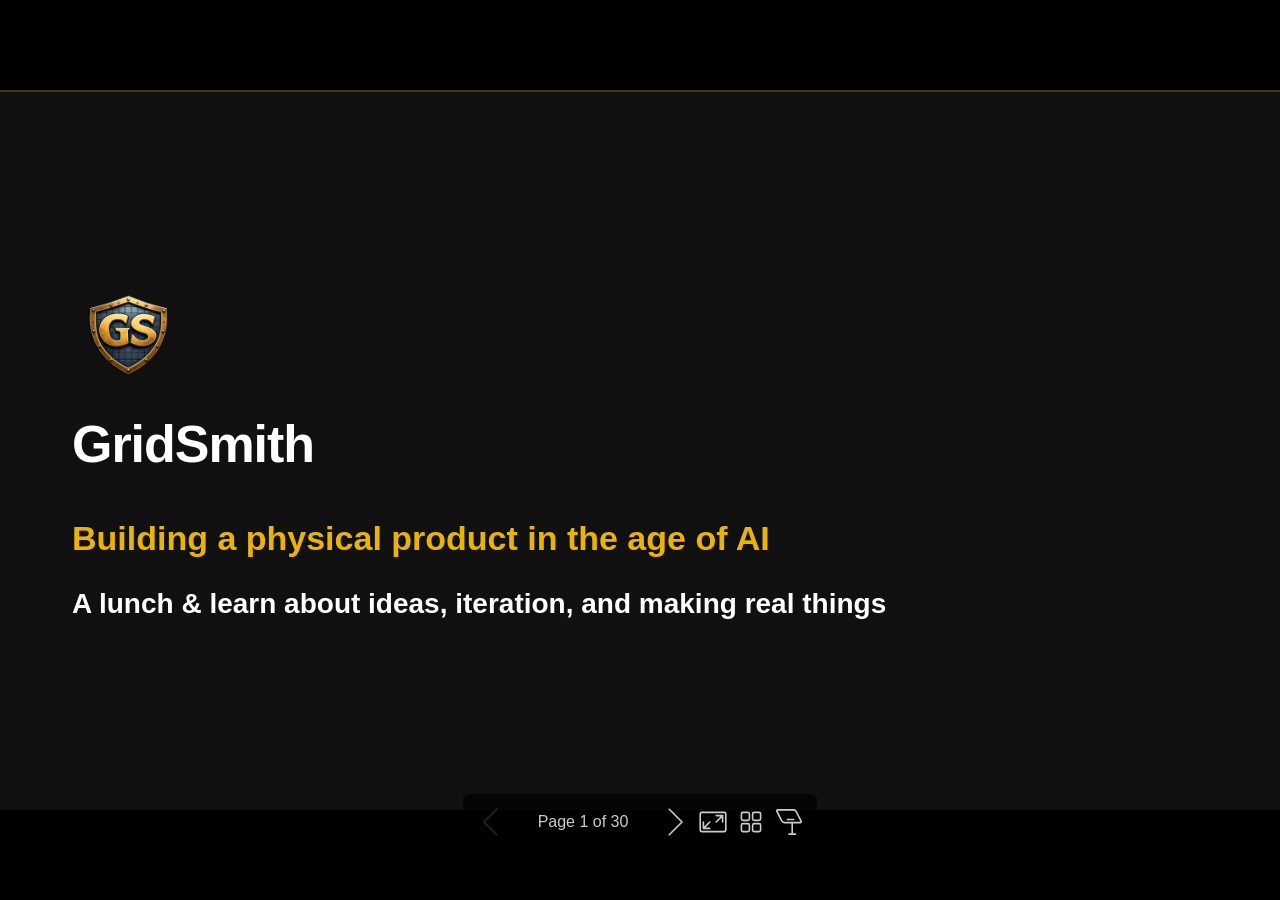
==== index.html @ d9f95783 "emdashes be gone" ====
<!DOCTYPE html><html lang="C"><head><title>GridSmith</title><meta property="og:title" content="GridSmith"><meta charset="UTF-8"><meta name="viewport" content="width=device-width,height=device-height,initial-scale=1.0"><meta name="apple-mobile-web-app-capable" content="yes"><meta http-equiv="X-UA-Compatible" content="ie=edge"><meta property="og:type" content="website"><meta name="twitter:card" content="summary"><style>@media screen{body[data-bespoke-view=""] .bespoke-marp-parent>.bespoke-marp-osc>button,body[data-bespoke-view=next] .bespoke-marp-parent>.bespoke-marp-osc>button,body[data-bespoke-view=overview] button.bespoke-marp-overview-close,body[data-bespoke-view=presenter] .bespoke-marp-presenter-container .bespoke-marp-presenter-info-container .bespoke-marp-presenter-info-page-area .bespoke-marp-presenter-info-page,body[data-bespoke-view=presenter] .bespoke-marp-presenter-container .bespoke-marp-presenter-info-container button,body[data-bespoke-view=presenter] .bespoke-marp-presenter-container .bespoke-marp-presenter-note-container button{appearance:none;background-color:initial;border:0;color:inherit;cursor:pointer;font-size:inherit;opacity:.8;outline:none;padding:0;transition:opacity .2s linear;-webkit-tap-highlight-color:transparent}body[data-bespoke-view=""] .bespoke-marp-parent>.bespoke-marp-osc>button:disabled,body[data-bespoke-view=next] .bespoke-marp-parent>.bespoke-marp-osc>button:disabled,body[data-bespoke-view=overview] button.bespoke-marp-overview-close:disabled,body[data-bespoke-view=presenter] .bespoke-marp-presenter-container .bespoke-marp-presenter-info-container .bespoke-marp-presenter-info-page-area .bespoke-marp-presenter-info-page:disabled,body[data-bespoke-view=presenter] .bespoke-marp-presenter-container .bespoke-marp-presenter-info-container button:disabled,body[data-bespoke-view=presenter] .bespoke-marp-presenter-container .bespoke-marp-presenter-note-container button:disabled{cursor:not-allowed;opacity:.15!important}body[data-bespoke-view=""] .bespoke-marp-parent>.bespoke-marp-osc>button:hover,body[data-bespoke-view=next] .bespoke-marp-parent>.bespoke-marp-osc>button:hover,body[data-bespoke-view=overview] button.bespoke-marp-overview-close:hover,body[data-bespoke-view=presenter] .bespoke-marp-presenter-container .bespoke-marp-presenter-info-container .bespoke-marp-presenter-info-page-area .bespoke-marp-presenter-info-page:hover,body[data-bespoke-view=presenter] .bespoke-marp-presenter-container .bespoke-marp-presenter-info-container button:hover,body[data-bespoke-view=presenter] .bespoke-marp-presenter-container .bespoke-marp-presenter-note-container button:hover{opacity:1}body[data-bespoke-view=""] .bespoke-marp-parent>.bespoke-marp-osc>button:hover:active,body[data-bespoke-view=next] .bespoke-marp-parent>.bespoke-marp-osc>button:hover:active,body[data-bespoke-view=overview] button.bespoke-marp-overview-close:hover:active,body[data-bespoke-view=presenter] .bespoke-marp-presenter-container .bespoke-marp-presenter-info-container .bespoke-marp-presenter-info-page-area .bespoke-marp-presenter-info-page:hover:active,body[data-bespoke-view=presenter] .bespoke-marp-presenter-container .bespoke-marp-presenter-info-container button:hover:active,body[data-bespoke-view=presenter] .bespoke-marp-presenter-container .bespoke-marp-presenter-note-container button:hover:active{opacity:.6}body[data-bespoke-view=""] .bespoke-marp-parent>.bespoke-marp-osc>button:hover:not(:disabled),body[data-bespoke-view=next] .bespoke-marp-parent>.bespoke-marp-osc>button:hover:not(:disabled),body[data-bespoke-view=overview] button.bespoke-marp-overview-close:hover:not(:disabled),body[data-bespoke-view=presenter] .bespoke-marp-presenter-container .bespoke-marp-presenter-info-container .bespoke-marp-presenter-info-page-area .bespoke-marp-presenter-info-page:hover:not(:disabled),body[data-bespoke-view=presenter] .bespoke-marp-presenter-container .bespoke-marp-presenter-info-container button:hover:not(:disabled),body[data-bespoke-view=presenter] .bespoke-marp-presenter-container .bespoke-marp-presenter-note-container button:hover:not(:disabled){transition:none}body[data-bespoke-view=""] .bespoke-marp-parent>.bespoke-marp-osc>button[data-bespoke-marp-osc=prev],body[data-bespoke-view=next] .bespoke-marp-parent>.bespoke-marp-osc>button[data-bespoke-marp-osc=prev],body[data-bespoke-view=presenter] .bespoke-marp-presenter-container .bespoke-marp-presenter-info-container button.bespoke-marp-presenter-info-page-prev{background:#0000 url("[data-uri]") no-repeat 50%;background-size:contain;overflow:hidden;text-indent:100%;white-space:nowrap}body[data-bespoke-view=""] .bespoke-marp-parent>.bespoke-marp-osc>button[data-bespoke-marp-osc=next],body[data-bespoke-view=next] .bespoke-marp-parent>.bespoke-marp-osc>button[data-bespoke-marp-osc=next],body[data-bespoke-view=presenter] .bespoke-marp-presenter-container .bespoke-marp-presenter-info-container button.bespoke-marp-presenter-info-page-next{background:#0000 url("[data-uri]") no-repeat 50%;background-size:contain;overflow:hidden;text-indent:100%;white-space:nowrap}:is(body[data-bespoke-view=""],body[data-bespoke-view=next]) .bespoke-marp-parent>.bespoke-marp-osc>button[data-bespoke-marp-osc=fullscreen]{background:#0000 url("[data-uri]") no-repeat 50%;background-size:contain;overflow:hidden;text-indent:100%;white-space:nowrap}:is(body[data-bespoke-view=""],body[data-bespoke-view=next]) .bespoke-marp-parent>.bespoke-marp-osc>button.exit[data-bespoke-marp-osc=fullscreen]{background-image:url("[data-uri]")}:is(body[data-bespoke-view=""],body[data-bespoke-view=next]) .bespoke-marp-parent>.bespoke-marp-osc>button[data-bespoke-marp-osc=presenter]{background:#0000 url("[data-uri]") no-repeat 50%;background-size:contain;overflow:hidden;text-indent:100%;white-space:nowrap}body[data-bespoke-view=overview] button.bespoke-marp-overview-close,body[data-bespoke-view=presenter] .bespoke-marp-presenter-container .bespoke-marp-presenter-note-container button.bespoke-marp-presenter-note-bigger{background:#0000 url("[data-uri]") no-repeat 50%;background-size:contain;overflow:hidden;text-indent:100%;white-space:nowrap}body[data-bespoke-view=presenter] .bespoke-marp-presenter-container .bespoke-marp-presenter-note-container button.bespoke-marp-presenter-note-smaller{background:#0000 url("[data-uri]") no-repeat 50%;background-size:contain;overflow:hidden;text-indent:100%;white-space:nowrap}:is(body[data-bespoke-view=""],body[data-bespoke-view=next]) .bespoke-marp-parent>.bespoke-marp-osc>button[data-bespoke-marp-osc=overview]{background:#0000 url("[data-uri]") no-repeat 50%;background-size:contain;overflow:hidden;text-indent:100%;white-space:nowrap}}@keyframes __bespoke_marp_transition_reduced_outgoing__{0%{opacity:1}to{opacity:0}}@keyframes __bespoke_marp_transition_reduced_incoming__{0%{mix-blend-mode:plus-lighter;opacity:0}to{mix-blend-mode:plus-lighter;opacity:1}}.bespoke-marp-note,.bespoke-marp-osc,.bespoke-progress-parent{display:none;transition:none}@media screen{::view-transition-group(*){animation-duration:var(--marp-bespoke-transition-animation-duration,.5s);animation-timing-function:ease}::view-transition-new(*),::view-transition-old(*){animation-delay:0s;animation-direction:var(--marp-bespoke-transition-animation-direction,normal);animation-duration:var(--marp-bespoke-transition-animation-duration,.5s);animation-fill-mode:both;animation-name:var(--marp-bespoke-transition-animation-name,var(--marp-bespoke-transition-animation-name-fallback,__bespoke_marp_transition_no_animation__));mix-blend-mode:normal}::view-transition-old(*){--marp-bespoke-transition-animation-name-fallback:__bespoke_marp_transition_reduced_outgoing__;animation-timing-function:ease}::view-transition-new(*){--marp-bespoke-transition-animation-name-fallback:__bespoke_marp_transition_reduced_incoming__;animation-timing-function:ease}::view-transition-new(root),::view-transition-old(root){animation-timing-function:linear}::view-transition-new(__bespoke_marp_transition_osc__),::view-transition-old(__bespoke_marp_transition_osc__){animation-duration:0s!important;animation-name:__bespoke_marp_transition_osc__!important}::view-transition-new(__bespoke_marp_transition_osc__){opacity:0!important}.bespoke-marp-transition-warming-up::view-transition-group(*),.bespoke-marp-transition-warming-up::view-transition-new(*),.bespoke-marp-transition-warming-up::view-transition-old(*){animation-play-state:paused!important}body,html{height:100%;margin:0}body{background:#000;overflow:hidden}svg.bespoke-marp-slide{content-visibility:hidden;interactivity:inert;opacity:0;pointer-events:none;z-index:-1}svg.bespoke-marp-slide:not(.bespoke-marp-active) *{view-transition-name:none!important}svg.bespoke-marp-slide.bespoke-marp-active{content-visibility:visible;interactivity:auto;opacity:1;pointer-events:auto;z-index:0}svg.bespoke-marp-slide.bespoke-marp-active.bespoke-marp-active-ready *{animation-name:__bespoke_marp__!important}@supports not (content-visibility:hidden){svg.bespoke-marp-slide[data-bespoke-marp-load=hideable]{display:none}svg.bespoke-marp-slide[data-bespoke-marp-load=hideable].bespoke-marp-active{display:block}}}@media screen and (prefers-reduced-motion:reduce){svg.bespoke-marp-slide *{view-transition-name:none!important}}@media screen{[data-bespoke-marp-fragment=inactive]{visibility:hidden}:is(body[data-bespoke-view=""],body[data-bespoke-view=next]) .bespoke-marp-parent{inset:0;position:absolute}:is(body[data-bespoke-view=""],body[data-bespoke-view=next]) .bespoke-marp-parent>.bespoke-marp-osc{background:#000000a6;border-radius:7px;bottom:50px;color:#fff;contain:paint;display:block;font-family:Helvetica,Arial,sans-serif;font-size:16px;left:50%;line-height:0;opacity:1;padding:12px;position:absolute;touch-action:manipulation;transform:translateX(-50%);transition:opacity .2s linear;-webkit-user-select:none;user-select:none;view-transition-name:__bespoke_marp_transition_osc__;white-space:nowrap;will-change:transform;z-index:1}:is(body[data-bespoke-view=""],body[data-bespoke-view=next]) .bespoke-marp-parent>.bespoke-marp-osc>:where(*){margin-left:6px}:is(body[data-bespoke-view=""],body[data-bespoke-view=next]) .bespoke-marp-parent>.bespoke-marp-osc>:where(*):where(:first-child){margin-left:0}:is(body[data-bespoke-view=""],body[data-bespoke-view=next]) .bespoke-marp-parent>.bespoke-marp-osc>span{opacity:.8}:is(body[data-bespoke-view=""],body[data-bespoke-view=next]) .bespoke-marp-parent>.bespoke-marp-osc>span[data-bespoke-marp-osc=page]{display:inline-block;min-width:140px;text-align:center}:is(body[data-bespoke-view=""],body[data-bespoke-view=next]) .bespoke-marp-parent>.bespoke-marp-osc>button[data-bespoke-marp-osc=fullscreen],:is(body[data-bespoke-view=""],body[data-bespoke-view=next]) .bespoke-marp-parent>.bespoke-marp-osc>button[data-bespoke-marp-osc=next],:is(body[data-bespoke-view=""],body[data-bespoke-view=next]) .bespoke-marp-parent>.bespoke-marp-osc>button[data-bespoke-marp-osc=overview],:is(body[data-bespoke-view=""],body[data-bespoke-view=next]) .bespoke-marp-parent>.bespoke-marp-osc>button[data-bespoke-marp-osc=presenter],:is(body[data-bespoke-view=""],body[data-bespoke-view=next]) .bespoke-marp-parent>.bespoke-marp-osc>button[data-bespoke-marp-osc=prev]{height:32px;line-height:32px;width:32px}:is(body[data-bespoke-view=""],body[data-bespoke-view=next]) .bespoke-marp-parent.bespoke-marp-inactive{cursor:none}:is(body[data-bespoke-view=""],body[data-bespoke-view=next]) .bespoke-marp-parent.bespoke-marp-inactive>.bespoke-marp-osc{opacity:0;pointer-events:none}:is(body[data-bespoke-view=""],body[data-bespoke-view=next]) svg.bespoke-marp-slide{height:100%;left:0;position:absolute;top:0;width:100%}body[data-bespoke-view=""] .bespoke-progress-parent{background:#222;display:flex;height:5px;width:100%}body[data-bespoke-view=""] .bespoke-progress-parent+:where(.bespoke-marp-parent){top:5px}body[data-bespoke-view=""] .bespoke-progress-parent .bespoke-progress-bar{background:#0288d1;flex:0 0 0;transition:flex-basis .2s cubic-bezier(0,1,1,1)}body[data-bespoke-view=next]{background:#0000}body[data-bespoke-view=presenter]{background:#161616}body[data-bespoke-view=presenter] .bespoke-marp-presenter-container{display:grid;font-family:Helvetica,Arial,sans-serif;grid-template:"current dragbar next" minmax(140px,1fr) "current dragbar note" 2fr "info    dragbar note" 3em;grid-template-columns:minmax(3px,var(--bespoke-marp-presenter-split-ratio,66%)) 0 minmax(3px,1fr);height:100%;left:0;position:absolute;top:0;width:100%}body[data-bespoke-view=presenter] .bespoke-marp-presenter-container :where(.bespoke-marp-parent){grid-area:current;overflow:hidden;position:relative}body[data-bespoke-view=presenter] .bespoke-marp-presenter-container :where(.bespoke-marp-parent) :where(svg.bespoke-marp-slide){height:calc(100% - 40px);left:20px;pointer-events:none;position:absolute;top:20px;-webkit-user-select:none;user-select:none;width:calc(100% - 40px)}body[data-bespoke-view=presenter] .bespoke-marp-presenter-container :where(.bespoke-marp-parent) :where(svg.bespoke-marp-slide).bespoke-marp-active{filter:drop-shadow(0 3px 10px rgba(0,0,0,.5))}body[data-bespoke-view=presenter] .bespoke-marp-presenter-container .bespoke-marp-presenter-dragbar-container{background:#0288d1;cursor:col-resize;grid-area:dragbar;margin-left:-3px;opacity:0;position:relative;transition:opacity .4s linear .1s;width:6px;z-index:10}body[data-bespoke-view=presenter] .bespoke-marp-presenter-container .bespoke-marp-presenter-dragbar-container:hover{opacity:1}body[data-bespoke-view=presenter] .bespoke-marp-presenter-container .bespoke-marp-presenter-dragbar-container.active{opacity:1;transition-delay:0s}body[data-bespoke-view=presenter] .bespoke-marp-presenter-container .bespoke-marp-presenter-next-container{background:#222;cursor:pointer;display:none;grid-area:next;overflow:hidden;position:relative}body[data-bespoke-view=presenter] .bespoke-marp-presenter-container .bespoke-marp-presenter-next-container.active{display:block}body[data-bespoke-view=presenter] .bespoke-marp-presenter-container .bespoke-marp-presenter-next-container iframe.bespoke-marp-presenter-next{background:#0000;border:0;display:block;filter:drop-shadow(0 3px 10px rgba(0,0,0,.5));height:calc(100% - 40px);left:20px;pointer-events:none;position:absolute;interactivity:inert;top:20px;-webkit-user-select:none;user-select:none;width:calc(100% - 40px)}body[data-bespoke-view=presenter] .bespoke-marp-presenter-container .bespoke-marp-presenter-note-container{background:#222;color:#eee;grid-area:note;position:relative;z-index:1}body[data-bespoke-view=presenter] .bespoke-marp-presenter-container .bespoke-marp-presenter-note-container button{height:1.5em;line-height:1.5em;width:1.5em}body[data-bespoke-view=presenter] .bespoke-marp-presenter-container .bespoke-marp-presenter-note-container .bespoke-marp-presenter-note-wrapper{display:block;inset:0;position:absolute}body[data-bespoke-view=presenter] .bespoke-marp-presenter-container .bespoke-marp-presenter-note-container .bespoke-marp-presenter-note-buttons{background:#000000a6;border-radius:4px;bottom:0;display:flex;gap:4px;margin:12px;opacity:0;padding:6px;pointer-events:none;position:absolute;right:0;transition:opacity .2s linear}body[data-bespoke-view=presenter] .bespoke-marp-presenter-container .bespoke-marp-presenter-note-container .bespoke-marp-presenter-note-buttons:focus-within,body[data-bespoke-view=presenter] .bespoke-marp-presenter-container .bespoke-marp-presenter-note-container .bespoke-marp-presenter-note-wrapper:focus-within+.bespoke-marp-presenter-note-buttons,body[data-bespoke-view=presenter] .bespoke-marp-presenter-container .bespoke-marp-presenter-note-container:hover .bespoke-marp-presenter-note-buttons{opacity:1;pointer-events:auto}body[data-bespoke-view=presenter] .bespoke-marp-presenter-container .bespoke-marp-presenter-note-container .bespoke-marp-note{box-sizing:border-box;font-size:calc(1.1em*var(--bespoke-marp-note-font-scale, 1));height:calc(100% - 40px);margin:20px;overflow:auto;padding-right:3px;white-space:pre-wrap;width:calc(100% - 40px);word-wrap:break-word;scrollbar-color:#eeeeee80 #0000;scrollbar-width:thin}body[data-bespoke-view=presenter] .bespoke-marp-presenter-container .bespoke-marp-presenter-note-container .bespoke-marp-note::-webkit-scrollbar{width:6px}body[data-bespoke-view=presenter] .bespoke-marp-presenter-container .bespoke-marp-presenter-note-container .bespoke-marp-note::-webkit-scrollbar-track{background:#0000}body[data-bespoke-view=presenter] .bespoke-marp-presenter-container .bespoke-marp-presenter-note-container .bespoke-marp-note::-webkit-scrollbar-thumb{background:#eeeeee80;border-radius:6px}body[data-bespoke-view=presenter] .bespoke-marp-presenter-container .bespoke-marp-presenter-note-container .bespoke-marp-note:empty{pointer-events:none}body[data-bespoke-view=presenter] .bespoke-marp-presenter-container .bespoke-marp-presenter-note-container .bespoke-marp-note.active{display:block}body[data-bespoke-view=presenter] .bespoke-marp-presenter-container .bespoke-marp-presenter-note-container .bespoke-marp-note p:first-child{margin-top:0}body[data-bespoke-view=presenter] .bespoke-marp-presenter-container .bespoke-marp-presenter-note-container .bespoke-marp-note p:last-child{margin-bottom:0}body[data-bespoke-view=presenter] .bespoke-marp-presenter-container .bespoke-marp-presenter-info-container{align-items:center;box-sizing:border-box;color:#eee;display:flex;flex-wrap:nowrap;grid-area:info;justify-content:center;overflow:hidden;padding:0 10px}body[data-bespoke-view=presenter] .bespoke-marp-presenter-container .bespoke-marp-presenter-info-container :is(.bespoke-marp-presenter-info-page-area,.bespoke-marp-presenter-info-time,.bespoke-marp-presenter-info-timer){box-sizing:border-box;display:block;padding:0 10px;white-space:nowrap;width:100%}body[data-bespoke-view=presenter] .bespoke-marp-presenter-container .bespoke-marp-presenter-info-container button{height:1.5em;line-height:1.5em;width:1.5em}body[data-bespoke-view=presenter] .bespoke-marp-presenter-container .bespoke-marp-presenter-info-container .bespoke-marp-presenter-info-page-area{order:2;text-align:center}body[data-bespoke-view=presenter] .bespoke-marp-presenter-container .bespoke-marp-presenter-info-container .bespoke-marp-presenter-info-page-area .bespoke-marp-presenter-info-page{display:inline-block;min-width:120px;text-align:center}body[data-bespoke-view=presenter] .bespoke-marp-presenter-container .bespoke-marp-presenter-info-container .bespoke-marp-presenter-info-time{color:#999;order:1;text-align:left}body[data-bespoke-view=presenter] .bespoke-marp-presenter-container .bespoke-marp-presenter-info-container .bespoke-marp-presenter-info-timer{color:#999;order:3;text-align:right}body[data-bespoke-view=presenter] .bespoke-marp-presenter-container .bespoke-marp-presenter-info-container .bespoke-marp-presenter-info-timer:hover{cursor:pointer}body[data-bespoke-view=overview]{background:#161616;overflow:auto}body[data-bespoke-view=overview] [data-bespoke-marp-fragment=inactive]{visibility:visible}body[data-bespoke-view=overview] .bespoke-marp-overview-header{backdrop-filter:blur(4px);background:#222222d9;box-shadow:0 3px 10px #00000080;box-sizing:border-box;display:flex;height:48px;inset:0 0 auto;justify-content:flex-end;padding:10px;position:fixed;z-index:1}body[data-bespoke-view=overview] button.bespoke-marp-overview-close{height:28px;line-height:28px;transform:rotate(45deg);width:28px}body[data-bespoke-view=overview] .bespoke-marp-parent{display:grid;gap:40px;grid-template-columns:repeat(auto-fit,minmax(0,240px));justify-content:space-around;padding:30px}body[data-bespoke-view=overview] .bespoke-marp-parent svg.bespoke-marp-slide{--bov-selected:#0000;--bov-focus:#161616;--bov-focus-outline:#0000;background-image:conic-gradient(#161616 0 0),conic-gradient(var(--bov-focus) 0 0),conic-gradient(var(--bov-focus-outline) 0 0),conic-gradient(var(--bov-selected) 0 0);background-position:5px 5px,3px 3px,2px 2px,0 0;background-repeat:no-repeat;background-size:calc(100% - 10px) calc(100% - 10px),calc(100% - 6px) calc(100% - 6px),calc(100% - 4px) calc(100% - 4px),100% 100%;content-visibility:visible;cursor:pointer;filter:drop-shadow(0 3px 10px rgba(0,0,0,.5));margin:-6px;padding:6px;interactivity:auto;opacity:1;outline:0;pointer-events:auto;scroll-margin-block:30px;width:100%;z-index:0}body[data-bespoke-view=overview] .bespoke-marp-parent svg.bespoke-marp-slide *,body[data-bespoke-view=overview] .bespoke-marp-parent svg.bespoke-marp-slide.bespoke-marp-active *{pointer-events:none;interactivity:inert}body[data-bespoke-view=overview] .bespoke-marp-parent :is(svg.bespoke-marp-slide:active,svg.bespoke-marp-slide:focus-visible,svg.bespoke-marp-slide:hover){--bov-focus-outline:#161616}body[data-bespoke-view=overview] .bespoke-marp-parent svg.bespoke-marp-slide:focus-visible,body[data-bespoke-view=overview] .bespoke-marp-parent svg.bespoke-marp-slide:hover{--bov-focus:#999}body[data-bespoke-view=overview] .bespoke-marp-parent svg.bespoke-marp-slide:active{--bov-focus:#eee}body[data-bespoke-view=overview] .bespoke-marp-parent svg.bespoke-marp-slide.bespoke-marp-active{--bov-selected:#0288d1}body[data-bespoke-view=overview]:has(.bespoke-marp-overview-header) .bespoke-marp-parent{padding-top:78px}body[data-bespoke-view=overview]:has(.bespoke-marp-overview-header) .bespoke-marp-parent svg.bespoke-marp-slide{scroll-margin-top:78px}.bespoke-marp-overview{background:#000000a6;inset:0;opacity:0;pointer-events:none;position:fixed;transition:opacity .1s ease;z-index:10}.bespoke-marp-overview iframe{background:#222;border:0;display:block;height:100%;left:0;position:absolute;top:0;width:100%}.bespoke-marp-overview[data-open="1"]{opacity:1;pointer-events:auto}}@media print{.bespoke-marp-overview,.bespoke-marp-presenter-info-container,.bespoke-marp-presenter-next-container,.bespoke-marp-presenter-note-container{display:none}}</style><style>@keyframes marp-outgoing-transition-__builtin__fade{0%{opacity:1}to{opacity:0}}@keyframes marp-incoming-transition-__builtin__fade{0%{mix-blend-mode:plus-lighter;opacity:0}to{mix-blend-mode:plus-lighter;opacity:1}}</style><style>div#\:\$p > svg > foreignObject > section{width:1280px;height:720px;box-sizing:border-box;overflow:hidden;position:relative;scroll-snap-align:center center;-webkit-text-size-adjust:100%;text-size-adjust:100%}div#\:\$p > svg > foreignObject > section::after{bottom:0;content:attr(data-marpit-pagination);padding:inherit;pointer-events:none;position:absolute;right:0}div#\:\$p > svg > foreignObject > section:not([data-marpit-pagination])::after{display:none}div#\:\$p > svg > foreignObject > section :where(:is(h1, marp-h1)){font-size:2em;margin-block:0.67em}div#\:\$p > svg > foreignObject > section section:where(:is(h1, marp-h1)){--marpit-root-font-size: 2em}div#\:\$p > svg > foreignObject > section video::-webkit-media-controls{will-change:transform}@page {size:1280px 720px;margin:0}@media print{html, body{background-color:#fff;margin:0;page-break-inside:avoid;break-inside:avoid-page}div#\:\$p > svg > foreignObject > section{page-break-before:always;break-before:page}div#\:\$p > svg > foreignObject > section, div#\:\$p > svg > foreignObject > section *{-webkit-print-color-adjust:exact!important;animation-delay:0s!important;animation-duration:0s!important;color-adjust:exact!important;print-color-adjust:exact!important;transition:none!important}div#\:\$p > svg[data-marpit-svg]{display:block;height:100vh;width:100vw}}div#\:\$p > svg > foreignObject > section{--fgColor-danger:light-dark(#d1242f, #f85149);--bgColor-attention-muted:light-dark(#fff8c5, #bb800926);--bgColor-muted:light-dark(#f6f8fa, #151b23);--bgColor-neutral-muted:light-dark(#818b981f, #656c7633);--borderColor-accent-emphasis:light-dark(#0969da, #1f6feb);--borderColor-attention-emphasis:light-dark(#9a6700, #9e6a03);--borderColor-danger-emphasis:light-dark(#cf222e, #da3633);--borderColor-default:light-dark(#d1d9e0, #3d444d);--borderColor-done-emphasis:light-dark(#8250df, #8957e5);--borderColor-success-emphasis:light-dark(#1a7f37, #238636);--color-prettylights-syntax-brackethighlighter-angle:light-dark(#59636e, #9198a1);--color-prettylights-syntax-brackethighlighter-unmatched:light-dark(#82071e, #f85149);--color-prettylights-syntax-carriage-return-bg:light-dark(#cf222e, #b62324);--color-prettylights-syntax-carriage-return-text:light-dark(#f6f8fa, #f0f6fc);--color-prettylights-syntax-comment:light-dark(#59636e, #9198a1);--color-prettylights-syntax-constant:light-dark(#0550ae, #79c0ff);--color-prettylights-syntax-constant-other-reference-link:light-dark(#0a3069, #a5d6ff);--color-prettylights-syntax-entity:light-dark(#6639ba, #d2a8ff);--color-prettylights-syntax-entity-tag:light-dark(#0550ae, #7ee787);--color-prettylights-syntax-invalid-illegal-text:light-dark(var(--fgColor-danger), var(--fgColor-danger));--color-prettylights-syntax-keyword:light-dark(#cf222e, #ff7b72);--color-prettylights-syntax-markup-changed-bg:light-dark(#ffd8b5, #5a1e02);--color-prettylights-syntax-markup-changed-text:light-dark(#953800, #ffdfb6);--color-prettylights-syntax-markup-deleted-bg:light-dark(#ffebe9, #67060c);--color-prettylights-syntax-markup-deleted-text:light-dark(#82071e, #ffdcd7);--color-prettylights-syntax-markup-heading:light-dark(#0550ae, #1f6feb);--color-prettylights-syntax-markup-ignored-bg:light-dark(#0550ae, #1158c7);--color-prettylights-syntax-markup-ignored-text:light-dark(#d1d9e0, #f0f6fc);--color-prettylights-syntax-markup-inserted-bg:light-dark(#dafbe1, #033a16);--color-prettylights-syntax-markup-inserted-text:light-dark(#116329, #aff5b4);--color-prettylights-syntax-markup-list:light-dark(#3b2300, #f2cc60);--color-prettylights-syntax-meta-diff-range:light-dark(#8250df, #d2a8ff);--color-prettylights-syntax-string:light-dark(#0a3069, #a5d6ff);--color-prettylights-syntax-string-regexp:light-dark(#116329, #7ee787);--color-prettylights-syntax-sublimelinter-gutter-mark:light-dark(#818b98, #3d444d);--color-prettylights-syntax-variable:light-dark(#953800, #ffa657);--fgColor-accent:light-dark(#0969da, #4493f8);--fgColor-attention:light-dark(#9a6700, #d29922);--fgColor-done:light-dark(#8250df, #ab7df8);--fgColor-muted:light-dark(#59636e, #9198a1);--fgColor-success:light-dark(#1a7f37, #3fb950);--bgColor-default:light-dark(#fff, #0d1117);--borderColor-muted:light-dark(#d1d9e0b3, #3d444db3);--color-prettylights-syntax-invalid-illegal-bg:light-dark(var(--bgColor-danger-muted), var(--bgColor-danger-muted));--color-prettylights-syntax-markup-bold:light-dark(#1f2328, #f0f6fc);--color-prettylights-syntax-markup-italic:light-dark(#1f2328, #f0f6fc);--color-prettylights-syntax-storage-modifier-import:light-dark(#1f2328, #f0f6fc);--fgColor-default:light-dark(#1f2328, #f0f6fc);--focus-outlineColor:light-dark(var(--borderColor-accent-emphasis), var(--borderColor-accent-emphasis));--borderColor-neutral-muted:light-dark(var(--borderColor-muted), var(--borderColor-muted));--base-size-16:calc(var(--marpit-root-font-size, 1rem) * 1);--base-size-24:calc(var(--marpit-root-font-size, 1rem) * 1.5);--base-size-4:calc(var(--marpit-root-font-size, 1rem) * 0.25);--base-size-40:calc(var(--marpit-root-font-size, 1rem) * 2.5);--base-size-8:calc(var(--marpit-root-font-size, 1rem) * 0.5);--base-text-weight-medium:500;--base-text-weight-normal:400;--base-text-weight-semibold:600;--fontStack-monospace:ui-monospace, SFMono-Regular, SF Mono, Menlo, Consolas, Liberation Mono, monospace;--fontStack-sansSerif:-apple-system, BlinkMacSystemFont, "Segoe UI", "Noto Sans", Helvetica, Arial, sans-serif, "Apple Color Emoji", "Segoe UI Emoji";}/*!
 * Marp default theme.
 *
 * @theme default
 * @author Yuki Hattori
 *
 * @auto-scaling true
 * @size 16:9 1280px 720px
 * @size 4:3 960px 720px
 */div#\:\$p > svg > foreignObject > section [data-theme=light],div#\:\$p > svg > foreignObject > section{color-scheme:light}div#\:\$p > svg > foreignObject > section [data-theme=dark],div#\:\$p > svg > foreignObject > section:where(.invert){color-scheme:dark}div#\:\$p > svg > foreignObject > section{-ms-text-size-adjust:100%;-webkit-text-size-adjust:100%;margin:0;font-weight:var(--base-text-weight-normal, 400);color:var(--fgColor-default);background-color:var(--bgColor-default);font-family:var(--fontStack-sansSerif, -apple-system, BlinkMacSystemFont, "Segoe UI", "Noto Sans", Helvetica, Arial, sans-serif, "Apple Color Emoji", "Segoe UI Emoji");font-size:16px;line-height:1.5;word-wrap:break-word}div#\:\$p > svg > foreignObject > section{--marpit-root-font-size:16px}div#\:\$p > svg > foreignObject > section a{text-decoration:underline;text-underline-offset:calc(var(--marpit-root-font-size, 1rem) * .2)}div#\:\$p > svg > foreignObject > section :is(h1, marp-h1):hover .anchor .octicon-link:before,div#\:\$p > svg > foreignObject > section :is(h2, marp-h2):hover .anchor .octicon-link:before,div#\:\$p > svg > foreignObject > section :is(h3, marp-h3):hover .anchor .octicon-link:before,div#\:\$p > svg > foreignObject > section :is(h4, marp-h4):hover .anchor .octicon-link:before,div#\:\$p > svg > foreignObject > section :is(h5, marp-h5):hover .anchor .octicon-link:before,div#\:\$p > svg > foreignObject > section :is(h6, marp-h6):hover .anchor .octicon-link:before{width:16px;height:16px;content:" ";display:inline-block;background-color:currentColor;-webkit-mask-image:url('data:image/svg+xml;charset=utf-8,<svg xmlns="http://www.w3.org/2000/svg" aria-hidden="true" viewBox="0 0 16 16"><path fill-rule="evenodd" d="M7.775 3.275a.75.75 0 0 0 1.06 1.06l1.25-1.25a2 2 0 1 1 2.83 2.83l-2.5 2.5a2 2 0 0 1-2.83 0 .75.75 0 0 0-1.06 1.06 3.5 3.5 0 0 0 4.95 0l2.5-2.5a3.5 3.5 0 0 0-4.95-4.95zm-4.69 9.64a2 2 0 0 1 0-2.83l2.5-2.5a2 2 0 0 1 2.83 0 .75.75 0 0 0 1.06-1.06 3.5 3.5 0 0 0-4.95 0l-2.5 2.5a3.5 3.5 0 0 0 4.95 4.95l1.25-1.25a.75.75 0 0 0-1.06-1.06l-1.25 1.25a2 2 0 0 1-2.83 0"/></svg>');mask-image:url('data:image/svg+xml;charset=utf-8,<svg xmlns="http://www.w3.org/2000/svg" aria-hidden="true" viewBox="0 0 16 16"><path fill-rule="evenodd" d="M7.775 3.275a.75.75 0 0 0 1.06 1.06l1.25-1.25a2 2 0 1 1 2.83 2.83l-2.5 2.5a2 2 0 0 1-2.83 0 .75.75 0 0 0-1.06 1.06 3.5 3.5 0 0 0 4.95 0l2.5-2.5a3.5 3.5 0 0 0-4.95-4.95zm-4.69 9.64a2 2 0 0 1 0-2.83l2.5-2.5a2 2 0 0 1 2.83 0 .75.75 0 0 0 1.06-1.06 3.5 3.5 0 0 0-4.95 0l-2.5 2.5a3.5 3.5 0 0 0 4.95 4.95l1.25-1.25a.75.75 0 0 0-1.06-1.06l-1.25 1.25a2 2 0 0 1-2.83 0"/></svg>')}div#\:\$p > svg > foreignObject > section details,div#\:\$p > svg > foreignObject > section figcaption,div#\:\$p > svg > foreignObject > section figure{display:block}div#\:\$p > svg > foreignObject > section summary{display:list-item}div#\:\$p > svg > foreignObject > section [hidden]{display:none!important}div#\:\$p > svg > foreignObject > section a{background-color:transparent;color:var(--fgColor-accent);text-decoration:none}div#\:\$p > svg > foreignObject > section abbr[title]{border-bottom:none;-webkit-text-decoration:underline dotted;text-decoration:underline dotted}div#\:\$p > svg > foreignObject > section b,div#\:\$p > svg > foreignObject > section strong{font-weight:var(--base-text-weight-semibold, 600)}div#\:\$p > svg > foreignObject > section dfn{font-style:italic}div#\:\$p > svg > foreignObject > section :is(h1, marp-h1){margin:.67em 0;font-weight:var(--base-text-weight-semibold, 600);padding-bottom:.3em;font-size:2em;border-bottom:1px solid var(--borderColor-muted)}div#\:\$p > svg > foreignObject > section mark{background-color:var(--bgColor-attention-muted);color:var(--fgColor-default)}div#\:\$p > svg > foreignObject > section small{font-size:90%}div#\:\$p > svg > foreignObject > section sub,div#\:\$p > svg > foreignObject > section sup{font-size:75%;line-height:0;position:relative;vertical-align:baseline}div#\:\$p > svg > foreignObject > section sub{bottom:-.25em}div#\:\$p > svg > foreignObject > section sup{top:-.5em}div#\:\$p > svg > foreignObject > section img{border-style:none;max-width:100%;box-sizing:content-box}div#\:\$p > svg > foreignObject > section code,div#\:\$p > svg > foreignObject > section kbd,div#\:\$p > svg > foreignObject > section :is(pre, marp-pre),div#\:\$p > svg > foreignObject > section samp{font-family:monospace;font-size:1em}div#\:\$p > svg > foreignObject > section figure{margin:1em var(--base-size-40)}div#\:\$p > svg > foreignObject > section hr{box-sizing:content-box;overflow:hidden;background:transparent;height:.25em;padding:0;margin:var(--base-size-24) 0;background-color:var(--borderColor-default);border:0}div#\:\$p > svg > foreignObject > section input{font:inherit;margin:0;overflow:visible;font-family:inherit;font-size:inherit;line-height:inherit}div#\:\$p > svg > foreignObject > section [type=button],div#\:\$p > svg > foreignObject > section [type=reset],div#\:\$p > svg > foreignObject > section [type=submit]{-webkit-appearance:button;-moz-appearance:button;appearance:button}div#\:\$p > svg > foreignObject > section [type=checkbox],div#\:\$p > svg > foreignObject > section [type=radio]{box-sizing:border-box;padding:0}div#\:\$p > svg > foreignObject > section [type=number]::-webkit-inner-spin-button,div#\:\$p > svg > foreignObject > section [type=number]::-webkit-outer-spin-button{height:auto}div#\:\$p > svg > foreignObject > section [type=search]::-webkit-search-cancel-button,div#\:\$p > svg > foreignObject > section [type=search]::-webkit-search-decoration{-webkit-appearance:none;appearance:none}div#\:\$p > svg > foreignObject > section ::-webkit-input-placeholder{color:inherit;opacity:.54}div#\:\$p > svg > foreignObject > section ::-webkit-file-upload-button{-webkit-appearance:button;appearance:button;font:inherit}div#\:\$p > svg > foreignObject > section a:hover{text-decoration:underline}div#\:\$p > svg > foreignObject > section ::-moz-placeholder{color:var(--fgColor-muted);opacity:1}div#\:\$p > svg > foreignObject > section ::placeholder{color:var(--fgColor-muted);opacity:1}div#\:\$p > svg > foreignObject > section hr:after,div#\:\$p > svg > foreignObject > section hr:before{display:table;content:""}div#\:\$p > svg > foreignObject > section hr:after{clear:both}div#\:\$p > svg > foreignObject > section table{border-spacing:0;border-collapse:collapse;display:block;width:-moz-max-content;width:max-content;max-width:100%;overflow:auto;font-variant:tabular-nums}div#\:\$p > svg > foreignObject > section td,div#\:\$p > svg > foreignObject > section th{padding:0}div#\:\$p > svg > foreignObject > section details summary{cursor:pointer}div#\:\$p > svg > foreignObject > section [role=button]:focus,div#\:\$p > svg > foreignObject > section a:focus,div#\:\$p > svg > foreignObject > section input[type=checkbox]:focus,div#\:\$p > svg > foreignObject > section input[type=radio]:focus{outline:2px solid var(--focus-outlineColor);outline-offset:-2px;box-shadow:none}div#\:\$p > svg > foreignObject > section [role=button]:focus:not(:focus-visible),div#\:\$p > svg > foreignObject > section a:focus:not(:focus-visible),div#\:\$p > svg > foreignObject > section input[type=checkbox]:focus:not(:focus-visible),div#\:\$p > svg > foreignObject > section input[type=radio]:focus:not(:focus-visible){outline:1px solid transparent}div#\:\$p > svg > foreignObject > section [role=button]:focus-visible,div#\:\$p > svg > foreignObject > section a:focus-visible,div#\:\$p > svg > foreignObject > section input[type=checkbox]:focus-visible,div#\:\$p > svg > foreignObject > section input[type=radio]:focus-visible{outline:2px solid var(--focus-outlineColor);outline-offset:-2px;box-shadow:none}div#\:\$p > svg > foreignObject > section a:not([class]):focus,div#\:\$p > svg > foreignObject > section a:not([class]):focus-visible,div#\:\$p > svg > foreignObject > section input[type=checkbox]:focus,div#\:\$p > svg > foreignObject > section input[type=checkbox]:focus-visible,div#\:\$p > svg > foreignObject > section input[type=radio]:focus,div#\:\$p > svg > foreignObject > section input[type=radio]:focus-visible{outline-offset:0}div#\:\$p > svg > foreignObject > section kbd{display:inline-block;padding:var(--base-size-4);font:11px var(--fontStack-monospace, ui-monospace, SFMono-Regular, SF Mono, Menlo, Consolas, Liberation Mono, monospace);line-height:10px;color:var(--fgColor-default);vertical-align:middle;background-color:var(--bgColor-muted);border-bottom-color:var(--borderColor-neutral-muted);border:1px solid var(--borderColor-neutral-muted);border-radius:6px;box-shadow:inset 0 -1px 0 var(--borderColor-neutral-muted)}div#\:\$p > svg > foreignObject > section :is(h1, marp-h1),div#\:\$p > svg > foreignObject > section :is(h2, marp-h2),div#\:\$p > svg > foreignObject > section :is(h3, marp-h3),div#\:\$p > svg > foreignObject > section :is(h4, marp-h4),div#\:\$p > svg > foreignObject > section :is(h5, marp-h5),div#\:\$p > svg > foreignObject > section :is(h6, marp-h6){margin-top:var(--base-size-24);margin-bottom:var(--base-size-16);font-weight:var(--base-text-weight-semibold, 600);line-height:1.25}div#\:\$p > svg > foreignObject > section :is(h2, marp-h2){padding-bottom:.3em;font-size:1.5em;border-bottom:1px solid var(--borderColor-muted)}div#\:\$p > svg > foreignObject > section :is(h2, marp-h2),div#\:\$p > svg > foreignObject > section :is(h3, marp-h3){font-weight:var(--base-text-weight-semibold, 600)}div#\:\$p > svg > foreignObject > section :is(h3, marp-h3){font-size:1.25em}div#\:\$p > svg > foreignObject > section :is(h4, marp-h4){font-size:1em}div#\:\$p > svg > foreignObject > section :is(h4, marp-h4),div#\:\$p > svg > foreignObject > section :is(h5, marp-h5){font-weight:var(--base-text-weight-semibold, 600)}div#\:\$p > svg > foreignObject > section :is(h5, marp-h5){font-size:.875em}div#\:\$p > svg > foreignObject > section :is(h6, marp-h6){font-weight:var(--base-text-weight-semibold, 600);font-size:.85em;color:var(--fgColor-muted)}div#\:\$p > svg > foreignObject > section p{margin-top:0;margin-bottom:10px}div#\:\$p > svg > foreignObject > section blockquote{margin:0;padding:0 1em;color:var(--fgColor-muted);border-left:.25em solid var(--borderColor-default)}div#\:\$p > svg > foreignObject > section ol,div#\:\$p > svg > foreignObject > section ul{margin-top:0;margin-bottom:0;padding-left:2em}div#\:\$p > svg > foreignObject > section ol ol,div#\:\$p > svg > foreignObject > section ul ol{list-style-type:lower-roman}div#\:\$p > svg > foreignObject > section ol ol ol,div#\:\$p > svg > foreignObject > section ol ul ol,div#\:\$p > svg > foreignObject > section ul ol ol,div#\:\$p > svg > foreignObject > section ul ul ol{list-style-type:lower-alpha}div#\:\$p > svg > foreignObject > section dd{margin-left:0}div#\:\$p > svg > foreignObject > section code,div#\:\$p > svg > foreignObject > section :is(pre, marp-pre),div#\:\$p > svg > foreignObject > section samp,div#\:\$p > svg > foreignObject > section tt{font-family:var(--fontStack-monospace, ui-monospace, SFMono-Regular, SF Mono, Menlo, Consolas, Liberation Mono, monospace);font-size:12px}div#\:\$p > svg > foreignObject > section :is(pre, marp-pre){margin-top:0;margin-bottom:0;word-wrap:normal}div#\:\$p > svg > foreignObject > section .octicon{display:inline-block;overflow:visible!important;vertical-align:text-bottom;fill:currentColor}div#\:\$p > svg > foreignObject > section input::-webkit-inner-spin-button,div#\:\$p > svg > foreignObject > section input::-webkit-outer-spin-button{margin:0;-webkit-appearance:none;appearance:none}div#\:\$p > svg > foreignObject > section .mr-2{margin-right:var(--base-size-8, 8px)!important}div#\:\$p > svg > foreignObject > section:after,div#\:\$p > svg > foreignObject > section:before{display:table}div#\:\$p > svg > foreignObject > section:after{clear:both}div#\:\$p > svg > foreignObject > section>:first-child{margin-top:0!important}div#\:\$p > svg > foreignObject > section>:last-child{margin-bottom:0!important}div#\:\$p > svg > foreignObject > section a:not([href]){color:inherit;text-decoration:none}div#\:\$p > svg > foreignObject > section .absent{color:var(--fgColor-danger)}div#\:\$p > svg > foreignObject > section .anchor{float:left;padding-right:var(--base-size-4);margin-left:-20px;line-height:1}div#\:\$p > svg > foreignObject > section .anchor:focus{outline:none}div#\:\$p > svg > foreignObject > section blockquote,div#\:\$p > svg > foreignObject > section details,div#\:\$p > svg > foreignObject > section dl,div#\:\$p > svg > foreignObject > section ol,div#\:\$p > svg > foreignObject > section p,div#\:\$p > svg > foreignObject > section :is(pre, marp-pre),div#\:\$p > svg > foreignObject > section table,div#\:\$p > svg > foreignObject > section ul{margin-top:0;margin-bottom:var(--base-size-16)}div#\:\$p > svg > foreignObject > section blockquote>:first-child{margin-top:0}div#\:\$p > svg > foreignObject > section blockquote>:last-child{margin-bottom:0}div#\:\$p > svg > foreignObject > section :is(h1, marp-h1) .octicon-link,div#\:\$p > svg > foreignObject > section :is(h2, marp-h2) .octicon-link,div#\:\$p > svg > foreignObject > section :is(h3, marp-h3) .octicon-link,div#\:\$p > svg > foreignObject > section :is(h4, marp-h4) .octicon-link,div#\:\$p > svg > foreignObject > section :is(h5, marp-h5) .octicon-link,div#\:\$p > svg > foreignObject > section :is(h6, marp-h6) .octicon-link{color:var(--fgColor-default);vertical-align:middle;visibility:hidden}div#\:\$p > svg > foreignObject > section :is(h1, marp-h1):hover .anchor,div#\:\$p > svg > foreignObject > section :is(h2, marp-h2):hover .anchor,div#\:\$p > svg > foreignObject > section :is(h3, marp-h3):hover .anchor,div#\:\$p > svg > foreignObject > section :is(h4, marp-h4):hover .anchor,div#\:\$p > svg > foreignObject > section :is(h5, marp-h5):hover .anchor,div#\:\$p > svg > foreignObject > section :is(h6, marp-h6):hover .anchor{text-decoration:none}div#\:\$p > svg > foreignObject > section :is(h1, marp-h1):hover .anchor .octicon-link,div#\:\$p > svg > foreignObject > section :is(h2, marp-h2):hover .anchor .octicon-link,div#\:\$p > svg > foreignObject > section :is(h3, marp-h3):hover .anchor .octicon-link,div#\:\$p > svg > foreignObject > section :is(h4, marp-h4):hover .anchor .octicon-link,div#\:\$p > svg > foreignObject > section :is(h5, marp-h5):hover .anchor .octicon-link,div#\:\$p > svg > foreignObject > section :is(h6, marp-h6):hover .anchor .octicon-link{visibility:visible}div#\:\$p > svg > foreignObject > section :is(h1, marp-h1) code,div#\:\$p > svg > foreignObject > section :is(h1, marp-h1) tt,div#\:\$p > svg > foreignObject > section :is(h2, marp-h2) code,div#\:\$p > svg > foreignObject > section :is(h2, marp-h2) tt,div#\:\$p > svg > foreignObject > section :is(h3, marp-h3) code,div#\:\$p > svg > foreignObject > section :is(h3, marp-h3) tt,div#\:\$p > svg > foreignObject > section :is(h4, marp-h4) code,div#\:\$p > svg > foreignObject > section :is(h4, marp-h4) tt,div#\:\$p > svg > foreignObject > section :is(h5, marp-h5) code,div#\:\$p > svg > foreignObject > section :is(h5, marp-h5) tt,div#\:\$p > svg > foreignObject > section :is(h6, marp-h6) code,div#\:\$p > svg > foreignObject > section :is(h6, marp-h6) tt{padding:0 .2em;font-size:inherit}div#\:\$p > svg > foreignObject > section summary :is(h1, marp-h1),div#\:\$p > svg > foreignObject > section summary :is(h2, marp-h2),div#\:\$p > svg > foreignObject > section summary :is(h3, marp-h3),div#\:\$p > svg > foreignObject > section summary :is(h4, marp-h4),div#\:\$p > svg > foreignObject > section summary :is(h5, marp-h5),div#\:\$p > svg > foreignObject > section summary :is(h6, marp-h6){display:inline-block}div#\:\$p > svg > foreignObject > section summary :is(h1, marp-h1) .anchor,div#\:\$p > svg > foreignObject > section summary :is(h2, marp-h2) .anchor,div#\:\$p > svg > foreignObject > section summary :is(h3, marp-h3) .anchor,div#\:\$p > svg > foreignObject > section summary :is(h4, marp-h4) .anchor,div#\:\$p > svg > foreignObject > section summary :is(h5, marp-h5) .anchor,div#\:\$p > svg > foreignObject > section summary :is(h6, marp-h6) .anchor{margin-left:-40px}div#\:\$p > svg > foreignObject > section summary :is(h1, marp-h1),div#\:\$p > svg > foreignObject > section summary :is(h2, marp-h2){padding-bottom:0;border-bottom:0}div#\:\$p > svg > foreignObject > section ol.no-list,div#\:\$p > svg > foreignObject > section ul.no-list{padding:0;list-style-type:none}div#\:\$p > svg > foreignObject > section ol[type="a s"]{list-style-type:lower-alpha}div#\:\$p > svg > foreignObject > section ol[type="A s"]{list-style-type:upper-alpha}div#\:\$p > svg > foreignObject > section ol[type="i s"]{list-style-type:lower-roman}div#\:\$p > svg > foreignObject > section ol[type="I s"]{list-style-type:upper-roman}div#\:\$p > svg > foreignObject > section div>ol:not([type]),div#\:\$p > svg > foreignObject > section ol[type="1"]{list-style-type:decimal}div#\:\$p > svg > foreignObject > section ol ol,div#\:\$p > svg > foreignObject > section ol ul,div#\:\$p > svg > foreignObject > section ul ol,div#\:\$p > svg > foreignObject > section ul ul{margin-top:0;margin-bottom:0}div#\:\$p > svg > foreignObject > section li>p{margin-top:var(--base-size-16)}div#\:\$p > svg > foreignObject > section li+li{margin-top:.25em}div#\:\$p > svg > foreignObject > section dl{padding:0}div#\:\$p > svg > foreignObject > section dl dt{padding:0;margin-top:var(--base-size-16);font-size:1em;font-style:italic;font-weight:var(--base-text-weight-semibold, 600)}div#\:\$p > svg > foreignObject > section dl dd{padding:0 var(--base-size-16);margin-bottom:var(--base-size-16)}div#\:\$p > svg > foreignObject > section table th{font-weight:var(--base-text-weight-semibold, 600)}div#\:\$p > svg > foreignObject > section table td,div#\:\$p > svg > foreignObject > section table th{padding:6px 13px;border:1px solid var(--borderColor-default)}div#\:\$p > svg > foreignObject > section table td>:last-child{margin-bottom:0}div#\:\$p > svg > foreignObject > section table tr{background-color:var(--bgColor-default);border-top:1px solid var(--borderColor-muted)}div#\:\$p > svg > foreignObject > section table tr:nth-child(2n){background-color:var(--bgColor-muted)}div#\:\$p > svg > foreignObject > section table img{background-color:transparent}div#\:\$p > svg > foreignObject > section img[align=right]{padding-left:20px}div#\:\$p > svg > foreignObject > section img[align=left]{padding-right:20px}div#\:\$p > svg > foreignObject > section .emoji{max-width:none;vertical-align:text-top;background-color:transparent}div#\:\$p > svg > foreignObject > section :is(span, marp-span).frame,div#\:\$p > svg > foreignObject > section :is(span, marp-span).frame>:is(span, marp-span){display:block;overflow:hidden}div#\:\$p > svg > foreignObject > section :is(span, marp-span).frame>:is(span, marp-span){float:left;width:auto;padding:7px;margin:13px 0 0;border:1px solid var(--borderColor-default)}div#\:\$p > svg > foreignObject > section :is(span, marp-span).frame :is(span, marp-span) img{display:block;float:left}div#\:\$p > svg > foreignObject > section :is(span, marp-span).frame :is(span, marp-span) :is(span, marp-span){display:block;padding:5px 0 0;clear:both;color:var(--fgColor-default)}div#\:\$p > svg > foreignObject > section :is(span, marp-span).align-center{display:block;overflow:hidden;clear:both}div#\:\$p > svg > foreignObject > section :is(span, marp-span).align-center>:is(span, marp-span){display:block;margin:13px auto 0;overflow:hidden;text-align:center}div#\:\$p > svg > foreignObject > section :is(span, marp-span).align-center :is(span, marp-span) img{margin:0 auto;text-align:center}div#\:\$p > svg > foreignObject > section :is(span, marp-span).align-right{display:block;overflow:hidden;clear:both}div#\:\$p > svg > foreignObject > section :is(span, marp-span).align-right>:is(span, marp-span){display:block;margin:13px 0 0;overflow:hidden;text-align:right}div#\:\$p > svg > foreignObject > section :is(span, marp-span).align-right :is(span, marp-span) img{margin:0;text-align:right}div#\:\$p > svg > foreignObject > section :is(span, marp-span).float-left{display:block;float:left;margin-right:13px;overflow:hidden}div#\:\$p > svg > foreignObject > section :is(span, marp-span).float-left :is(span, marp-span){margin:13px 0 0}div#\:\$p > svg > foreignObject > section :is(span, marp-span).float-right{display:block;float:right;margin-left:13px;overflow:hidden}div#\:\$p > svg > foreignObject > section :is(span, marp-span).float-right>:is(span, marp-span){display:block;margin:13px auto 0;overflow:hidden;text-align:right}div#\:\$p > svg > foreignObject > section code,div#\:\$p > svg > foreignObject > section tt{padding:.2em .4em;margin:0;font-size:85%;white-space:break-spaces;background-color:var(--bgColor-neutral-muted);border-radius:6px}div#\:\$p > svg > foreignObject > section code br,div#\:\$p > svg > foreignObject > section tt br{display:none}div#\:\$p > svg > foreignObject > section del code{text-decoration:inherit}div#\:\$p > svg > foreignObject > section samp{font-size:85%}div#\:\$p > svg > foreignObject > section :is(pre, marp-pre) code{font-size:100%}div#\:\$p > svg > foreignObject > section :is(pre, marp-pre)>code{padding:0;margin:0;word-break:normal;white-space:pre;background:transparent;border:0}div#\:\$p > svg > foreignObject > section .highlight{margin-bottom:var(--base-size-16)}div#\:\$p > svg > foreignObject > section .highlight :is(pre, marp-pre){margin-bottom:0;word-break:normal}div#\:\$p > svg > foreignObject > section :is(pre, marp-pre){padding:var(--base-size-16);overflow:auto;font-size:85%;line-height:1.45;color:var(--fgColor-default);background-color:var(--bgColor-muted);border-radius:6px}div#\:\$p > svg > foreignObject > section :is(pre, marp-pre) code,div#\:\$p > svg > foreignObject > section :is(pre, marp-pre) tt{display:inline;padding:0;margin:0;overflow:visible;line-height:inherit;word-wrap:normal;background-color:transparent;border:0}div#\:\$p > svg > foreignObject > section .csv-data td,div#\:\$p > svg > foreignObject > section .csv-data th{padding:5px;overflow:hidden;font-size:12px;line-height:1;text-align:left;white-space:nowrap}div#\:\$p > svg > foreignObject > section .csv-data .blob-num{padding:10px var(--base-size-8) 9px;text-align:right;background:var(--bgColor-default);border:0}div#\:\$p > svg > foreignObject > section .csv-data tr{border-top:0}div#\:\$p > svg > foreignObject > section .csv-data th{font-weight:var(--base-text-weight-semibold, 600);background:var(--bgColor-muted);border-top:0}div#\:\$p > svg > foreignObject > section [data-footnote-ref]:before{content:"["}div#\:\$p > svg > foreignObject > section [data-footnote-ref]:after{content:"]"}div#\:\$p > svg > foreignObject > section .footnotes{font-size:12px;color:var(--fgColor-muted);border-top:1px solid var(--borderColor-default)}div#\:\$p > svg > foreignObject > section div#\:\$p > svg > foreignObject > section section.footnotes{--marpit-root-font-size:12px}div#\:\$p > svg > foreignObject > section .footnotes ol,div#\:\$p > svg > foreignObject > section .footnotes ol ul{padding-left:var(--base-size-16)}div#\:\$p > svg > foreignObject > section .footnotes ol ul{display:inline-block;margin-top:var(--base-size-16)}div#\:\$p > svg > foreignObject > section .footnotes li{position:relative}div#\:\$p > svg > foreignObject > section .footnotes li:target:before{position:absolute;top:calc(var(--base-size-8)*-1);right:calc(var(--base-size-8)*-1);bottom:calc(var(--base-size-8)*-1);left:calc(var(--base-size-24)*-1);pointer-events:none;content:"";border:2px solid var(--borderColor-accent-emphasis);border-radius:6px}div#\:\$p > svg > foreignObject > section .footnotes li:target{color:var(--fgColor-default)}div#\:\$p > svg > foreignObject > section .footnotes .data-footnote-backref g-emoji{font-family:monospace}div#\:\$p > svg > foreignObject > section .pl-c{color:var(--color-prettylights-syntax-comment)}div#\:\$p > svg > foreignObject > section .pl-c1,div#\:\$p > svg > foreignObject > section .pl-s .pl-v{color:var(--color-prettylights-syntax-constant)}div#\:\$p > svg > foreignObject > section .pl-e,div#\:\$p > svg > foreignObject > section .pl-en{color:var(--color-prettylights-syntax-entity)}div#\:\$p > svg > foreignObject > section .pl-s .pl-s1,div#\:\$p > svg > foreignObject > section .pl-smi{color:var(--color-prettylights-syntax-storage-modifier-import)}div#\:\$p > svg > foreignObject > section .pl-ent{color:var(--color-prettylights-syntax-entity-tag)}div#\:\$p > svg > foreignObject > section .pl-k{color:var(--color-prettylights-syntax-keyword)}div#\:\$p > svg > foreignObject > section .pl-pds,div#\:\$p > svg > foreignObject > section .pl-s,div#\:\$p > svg > foreignObject > section .pl-s .pl-pse .pl-s1,div#\:\$p > svg > foreignObject > section .pl-sr,div#\:\$p > svg > foreignObject > section .pl-sr .pl-cce,div#\:\$p > svg > foreignObject > section .pl-sr .pl-sra,div#\:\$p > svg > foreignObject > section .pl-sr .pl-sre{color:var(--color-prettylights-syntax-string)}div#\:\$p > svg > foreignObject > section .pl-smw,div#\:\$p > svg > foreignObject > section .pl-v{color:var(--color-prettylights-syntax-variable)}div#\:\$p > svg > foreignObject > section .pl-bu{color:var(--color-prettylights-syntax-brackethighlighter-unmatched)}div#\:\$p > svg > foreignObject > section .pl-ii{color:var(--color-prettylights-syntax-invalid-illegal-text);background-color:var(--color-prettylights-syntax-invalid-illegal-bg)}div#\:\$p > svg > foreignObject > section .pl-c2{color:var(--color-prettylights-syntax-carriage-return-text);background-color:var(--color-prettylights-syntax-carriage-return-bg)}div#\:\$p > svg > foreignObject > section .pl-sr .pl-cce{font-weight:700;color:var(--color-prettylights-syntax-string-regexp)}div#\:\$p > svg > foreignObject > section .pl-ml{color:var(--color-prettylights-syntax-markup-list)}div#\:\$p > svg > foreignObject > section .pl-mh,div#\:\$p > svg > foreignObject > section .pl-mh .pl-en,div#\:\$p > svg > foreignObject > section .pl-ms{font-weight:700;color:var(--color-prettylights-syntax-markup-heading)}div#\:\$p > svg > foreignObject > section .pl-mi{font-style:italic;color:var(--color-prettylights-syntax-markup-italic)}div#\:\$p > svg > foreignObject > section .pl-mb{font-weight:700;color:var(--color-prettylights-syntax-markup-bold)}div#\:\$p > svg > foreignObject > section .pl-md{color:var(--color-prettylights-syntax-markup-deleted-text);background-color:var(--color-prettylights-syntax-markup-deleted-bg)}div#\:\$p > svg > foreignObject > section .pl-mi1{color:var(--color-prettylights-syntax-markup-inserted-text);background-color:var(--color-prettylights-syntax-markup-inserted-bg)}div#\:\$p > svg > foreignObject > section .pl-mc{color:var(--color-prettylights-syntax-markup-changed-text);background-color:var(--color-prettylights-syntax-markup-changed-bg)}div#\:\$p > svg > foreignObject > section .pl-mi2{color:var(--color-prettylights-syntax-markup-ignored-text);background-color:var(--color-prettylights-syntax-markup-ignored-bg)}div#\:\$p > svg > foreignObject > section .pl-mdr{font-weight:700;color:var(--color-prettylights-syntax-meta-diff-range)}div#\:\$p > svg > foreignObject > section .pl-ba{color:var(--color-prettylights-syntax-brackethighlighter-angle)}div#\:\$p > svg > foreignObject > section .pl-sg{color:var(--color-prettylights-syntax-sublimelinter-gutter-mark)}div#\:\$p > svg > foreignObject > section .pl-corl{text-decoration:underline;color:var(--color-prettylights-syntax-constant-other-reference-link)}div#\:\$p > svg > foreignObject > section [role=button]:focus:not(:focus-visible),div#\:\$p > svg > foreignObject > section [role=tabpanel][tabindex="0"]:focus:not(:focus-visible),div#\:\$p > svg > foreignObject > section a:focus:not(:focus-visible),div#\:\$p > svg > foreignObject > section button:focus:not(:focus-visible),div#\:\$p > svg > foreignObject > section summary:focus:not(:focus-visible){outline:none;box-shadow:none}div#\:\$p > svg > foreignObject > section [tabindex="0"]:focus:not(:focus-visible),div#\:\$p > svg > foreignObject > section details-dialog:focus:not(:focus-visible){outline:none}div#\:\$p > svg > foreignObject > section g-emoji{display:inline-block;min-width:1ch;font-family:Apple Color Emoji,Segoe UI Emoji,Segoe UI Symbol;font-size:1em;font-style:normal!important;font-weight:var(--base-text-weight-normal, 400);line-height:1;vertical-align:-.075em}div#\:\$p > svg > foreignObject > section g-emoji img{width:1em;height:1em}div#\:\$p > svg > foreignObject > section a:has(>p,>div,>:is(pre, marp-pre),>blockquote){display:block}div#\:\$p > svg > foreignObject > section a:has(>p,>div,>:is(pre, marp-pre),>blockquote):not(:has(.snippet-clipboard-content,>:is(pre, marp-pre))){width:-moz-fit-content;width:fit-content}div#\:\$p > svg > foreignObject > section a:has(>p,>div,>:is(pre, marp-pre),>blockquote):has(.snippet-clipboard-content,>:is(pre, marp-pre)):focus-visible{outline:2px solid var(--focus-outlineColor);outline-offset:2px}div#\:\$p > svg > foreignObject > section .task-list-item{list-style-type:none}div#\:\$p > svg > foreignObject > section .task-list-item label{font-weight:var(--base-text-weight-normal, 400)}div#\:\$p > svg > foreignObject > section .task-list-item.enabled label{cursor:pointer}div#\:\$p > svg > foreignObject > section .task-list-item+.task-list-item{margin-top:var(--base-size-4)}div#\:\$p > svg > foreignObject > section .task-list-item .handle{display:none}div#\:\$p > svg > foreignObject > section .task-list-item-checkbox{margin:0 .2em .25em -1.4em;vertical-align:middle}div#\:\$p > svg > foreignObject > section ul:dir(rtl) .task-list-item-checkbox{margin:0 -1.6em .25em .2em}div#\:\$p > svg > foreignObject > section ol:dir(rtl) .task-list-item-checkbox{margin:0 -1.6em .25em .2em}div#\:\$p > svg > foreignObject > section .contains-task-list:focus-within .task-list-item-convert-container,div#\:\$p > svg > foreignObject > section .contains-task-list:hover .task-list-item-convert-container{display:block;width:auto;height:24px;overflow:visible;clip-path:none}div#\:\$p > svg > foreignObject > section ::-webkit-calendar-picker-indicator{filter:invert(50%)}div#\:\$p > svg > foreignObject > section .markdown-alert{padding:var(--base-size-8) var(--base-size-16);margin-bottom:var(--base-size-16);color:inherit;border-left:.25em solid var(--borderColor-default)}div#\:\$p > svg > foreignObject > section .markdown-alert>:first-child{margin-top:0}div#\:\$p > svg > foreignObject > section .markdown-alert>:last-child{margin-bottom:0}div#\:\$p > svg > foreignObject > section .markdown-alert .markdown-alert-title{display:flex;font-weight:var(--base-text-weight-medium, 500);align-items:center;line-height:1}div#\:\$p > svg > foreignObject > section .markdown-alert.markdown-alert-note{border-left-color:var(--borderColor-accent-emphasis)}div#\:\$p > svg > foreignObject > section .markdown-alert.markdown-alert-note .markdown-alert-title{color:var(--fgColor-accent)}div#\:\$p > svg > foreignObject > section .markdown-alert.markdown-alert-important{border-left-color:var(--borderColor-done-emphasis)}div#\:\$p > svg > foreignObject > section .markdown-alert.markdown-alert-important .markdown-alert-title{color:var(--fgColor-done)}div#\:\$p > svg > foreignObject > section .markdown-alert.markdown-alert-warning{border-left-color:var(--borderColor-attention-emphasis)}div#\:\$p > svg > foreignObject > section .markdown-alert.markdown-alert-warning .markdown-alert-title{color:var(--fgColor-attention)}div#\:\$p > svg > foreignObject > section .markdown-alert.markdown-alert-tip{border-left-color:var(--borderColor-success-emphasis)}div#\:\$p > svg > foreignObject > section .markdown-alert.markdown-alert-tip .markdown-alert-title{color:var(--fgColor-success)}div#\:\$p > svg > foreignObject > section .markdown-alert.markdown-alert-caution{border-left-color:var(--borderColor-danger-emphasis)}div#\:\$p > svg > foreignObject > section .markdown-alert.markdown-alert-caution .markdown-alert-title{color:var(--fgColor-danger)}div#\:\$p > svg > foreignObject > section>:first-child>.heading-element:first-child{margin-top:0!important}div#\:\$p > svg > foreignObject > section .highlight :is(pre, marp-pre):has(+.zeroclipboard-container){min-height:52px}div#\:\$p > svg > foreignObject > section :is(h1, marp-h1){color:var(--h1-color);font-size:1.6em}div#\:\$p > svg > foreignObject > section :is(h1, marp-h1),div#\:\$p > svg > foreignObject > section :is(h2, marp-h2){border-bottom:none}div#\:\$p > svg > foreignObject > section :is(h2, marp-h2){font-size:1.3em}div#\:\$p > svg > foreignObject > section :is(h3, marp-h3){font-size:1.1em}div#\:\$p > svg > foreignObject > section :is(h4, marp-h4){font-size:1.05em}div#\:\$p > svg > foreignObject > section :is(h5, marp-h5){font-size:1em}div#\:\$p > svg > foreignObject > section :is(h6, marp-h6){font-size:.9em}div#\:\$p > svg > foreignObject > section :is(h1, marp-h1) strong,div#\:\$p > svg > foreignObject > section :is(h2, marp-h2) strong,div#\:\$p > svg > foreignObject > section :is(h3, marp-h3) strong,div#\:\$p > svg > foreignObject > section :is(h4, marp-h4) strong,div#\:\$p > svg > foreignObject > section :is(h5, marp-h5) strong,div#\:\$p > svg > foreignObject > section :is(h6, marp-h6) strong{font-weight:inherit;color:var(--heading-strong-color)}div#\:\$p > svg > foreignObject > section :is(h1, marp-h1)::part(auto-scaling),div#\:\$p > svg > foreignObject > section :is(h2, marp-h2)::part(auto-scaling),div#\:\$p > svg > foreignObject > section :is(h3, marp-h3)::part(auto-scaling),div#\:\$p > svg > foreignObject > section :is(h4, marp-h4)::part(auto-scaling),div#\:\$p > svg > foreignObject > section :is(h5, marp-h5)::part(auto-scaling),div#\:\$p > svg > foreignObject > section :is(h6, marp-h6)::part(auto-scaling){max-height:563px}div#\:\$p > svg > foreignObject > section hr{height:0;padding-top:.25em}div#\:\$p > svg > foreignObject > section img{background-color:transparent}div#\:\$p > svg > foreignObject > section :is(pre, marp-pre){border:1px solid var(--borderColor-default);line-height:1.15;overflow:visible}div#\:\$p > svg > foreignObject > section :is(pre, marp-pre)::part(auto-scaling){max-height:529px}div#\:\$p > svg > foreignObject > section :is(pre, marp-pre) :where(.hljs){color:var(--color-prettylights-syntax-storage-modifier-import)}div#\:\$p > svg > foreignObject > section :is(pre, marp-pre) :where(.hljs-doctag),div#\:\$p > svg > foreignObject > section :is(pre, marp-pre) :where(.hljs-keyword),div#\:\$p > svg > foreignObject > section :is(pre, marp-pre) :where(.hljs-meta .hljs-keyword),div#\:\$p > svg > foreignObject > section :is(pre, marp-pre) :where(.hljs-template-tag),div#\:\$p > svg > foreignObject > section :is(pre, marp-pre) :where(.hljs-template-variable),div#\:\$p > svg > foreignObject > section :is(pre, marp-pre) :where(.hljs-type),div#\:\$p > svg > foreignObject > section :is(pre, marp-pre) :where(.hljs-variable.language_){color:var(--color-prettylights-syntax-keyword)}div#\:\$p > svg > foreignObject > section :is(pre, marp-pre) :where(.hljs-title),div#\:\$p > svg > foreignObject > section :is(pre, marp-pre) :where(.hljs-title.class_),div#\:\$p > svg > foreignObject > section :is(pre, marp-pre) :where(.hljs-title.class_.inherited__),div#\:\$p > svg > foreignObject > section :is(pre, marp-pre) :where(.hljs-title.function_){color:var(--color-prettylights-syntax-entity)}div#\:\$p > svg > foreignObject > section :is(pre, marp-pre) :where(.hljs-attr),div#\:\$p > svg > foreignObject > section :is(pre, marp-pre) :where(.hljs-attribute),div#\:\$p > svg > foreignObject > section :is(pre, marp-pre) :where(.hljs-literal),div#\:\$p > svg > foreignObject > section :is(pre, marp-pre) :where(.hljs-meta),div#\:\$p > svg > foreignObject > section :is(pre, marp-pre) :where(.hljs-number),div#\:\$p > svg > foreignObject > section :is(pre, marp-pre) :where(.hljs-operator),div#\:\$p > svg > foreignObject > section :is(pre, marp-pre) :where(.hljs-selector-attr),div#\:\$p > svg > foreignObject > section :is(pre, marp-pre) :where(.hljs-selector-class),div#\:\$p > svg > foreignObject > section :is(pre, marp-pre) :where(.hljs-selector-id),div#\:\$p > svg > foreignObject > section :is(pre, marp-pre) :where(.hljs-variable){color:var(--color-prettylights-syntax-constant)}div#\:\$p > svg > foreignObject > section :is(pre, marp-pre) :where(.hljs-meta .hljs-string),div#\:\$p > svg > foreignObject > section :is(pre, marp-pre) :where(.hljs-regexp),div#\:\$p > svg > foreignObject > section :is(pre, marp-pre) :where(.hljs-string){color:var(--color-prettylights-syntax-string)}div#\:\$p > svg > foreignObject > section :is(pre, marp-pre) :where(.hljs-built_in),div#\:\$p > svg > foreignObject > section :is(pre, marp-pre) :where(.hljs-symbol){color:var(--color-prettylights-syntax-variable)}div#\:\$p > svg > foreignObject > section :is(pre, marp-pre) :where(.hljs-code),div#\:\$p > svg > foreignObject > section :is(pre, marp-pre) :where(.hljs-comment),div#\:\$p > svg > foreignObject > section :is(pre, marp-pre) :where(.hljs-formula){color:var(--color-prettylights-syntax-comment)}div#\:\$p > svg > foreignObject > section :is(pre, marp-pre) :where(.hljs-name),div#\:\$p > svg > foreignObject > section :is(pre, marp-pre) :where(.hljs-quote),div#\:\$p > svg > foreignObject > section :is(pre, marp-pre) :where(.hljs-selector-pseudo),div#\:\$p > svg > foreignObject > section :is(pre, marp-pre) :where(.hljs-selector-tag){color:var(--color-prettylights-syntax-entity-tag)}div#\:\$p > svg > foreignObject > section :is(pre, marp-pre) :where(.hljs-subst){color:var(--color-prettylights-syntax-storage-modifier-import)}div#\:\$p > svg > foreignObject > section :is(pre, marp-pre) :where(.hljs-section){font-weight:700;color:var(--color-prettylights-syntax-markup-heading)}div#\:\$p > svg > foreignObject > section :is(pre, marp-pre) :where(.hljs-bullet){color:var(--color-prettylights-syntax-markup-list)}div#\:\$p > svg > foreignObject > section :is(pre, marp-pre) :where(.hljs-emphasis){font-style:italic;color:var(--color-prettylights-syntax-markup-italic)}div#\:\$p > svg > foreignObject > section :is(pre, marp-pre) :where(.hljs-strong){font-weight:700;color:var(--color-prettylights-syntax-markup-bold)}div#\:\$p > svg > foreignObject > section :is(pre, marp-pre) :where(.hljs-addition){color:var(--color-prettylights-syntax-markup-inserted-text);background-color:var(--color-prettylights-syntax-markup-inserted-bg)}div#\:\$p > svg > foreignObject > section :is(pre, marp-pre) :where(.hljs-deletion){color:var(--color-prettylights-syntax-markup-deleted-text);background-color:var(--color-prettylights-syntax-markup-deleted-bg)}div#\:\$p > svg > foreignObject > section footer,div#\:\$p > svg > foreignObject > section header{margin:0;position:absolute;left:30px;color:var(--header-footer-color);font-size:18px}div#\:\$p > svg > foreignObject > section header{top:21px}div#\:\$p > svg > foreignObject > section footer{bottom:21px}div#\:\$p > svg > foreignObject > section{--h1-color:light-dark(#246, #cee7ff);--header-footer-color:light-dark(hsla(0,0%,40%,.75), hsla(0,0%,60%,.75));--heading-strong-color:light-dark(#48c, #7bf);--paginate-color:light-dark(#777, #999);--base-size-4:4px;--base-size-8:8px;--base-size-16:16px;--base-size-24:24px;--base-size-40:40px;display:block;font-size:29px;height:720px;padding:78.5px;place-content:safe center center;width:1280px;flex-flow:column nowrap;align-items:stretch}div#\:\$p > svg > foreignObject > section{--marpit-root-font-size:29px}div#\:\$p > svg > foreignObject > section>:last-child,div#\:\$p > svg > foreignObject > section[data-footer]>:nth-last-child(2){margin-bottom:0}div#\:\$p > svg > foreignObject > section>:first-child,div#\:\$p > svg > foreignObject > section>header:first-child+*{margin-top:0}div#\:\$p > svg > foreignObject > section:after{position:absolute;padding:0;right:30px;bottom:21px;font-size:24px;color:var(--paginate-color)}div#\:\$p > svg > foreignObject > section:after{--marpit-root-font-size:24px}div#\:\$p > svg > foreignObject > section[data-color] :is(h1, marp-h1),div#\:\$p > svg > foreignObject > section[data-color] :is(h2, marp-h2),div#\:\$p > svg > foreignObject > section[data-color] :is(h3, marp-h3),div#\:\$p > svg > foreignObject > section[data-color] :is(h4, marp-h4),div#\:\$p > svg > foreignObject > section[data-color] :is(h5, marp-h5),div#\:\$p > svg > foreignObject > section[data-color] :is(h6, marp-h6){color:currentcolor}div#\:\$p > svg > foreignObject > :where(section){container-type:size}div#\:\$p > svg > foreignObject > section img[data-marp-twemoji]{background:transparent;height:1em;margin:0 .05em 0 .1em;vertical-align:-.1em;width:1em}div#\:\$p > svg > foreignObject > :where(section):not([\20 root]){--ink: #f5f5f5;--paper: #111111;--moss: #eab308;--dark: #0f0f0f;--copper: #f59e0b;--gold: #eab308;--muted: rgba(245, 245, 245, .72);--panel: rgba(26, 26, 26, .88);--gold-line: rgba(234, 179, 8, .45);}div#\:\$p > svg > foreignObject > section{width:1280px;height:720px;padding:58px 72px;color:var(--ink);background:linear-gradient(rgba(17,17,17,.94), rgba(17,17,17,.98)), repeating-linear-gradient(0deg, transparent 0 39px, rgba(234,179,8,.1) 39px 40px), repeating-linear-gradient(90deg, transparent 0 39px, rgba(234,179,8,.1) 39px 40px);font-family:"Inter var", Inter, "Helvetica Neue", Arial, sans-serif;font-size:28px;letter-spacing:0;border-top:2px solid rgba(234,179,8,.22)}div#\:\$p > svg > foreignObject > section{--marpit-root-font-size: 28px}div#\:\$p > svg > foreignObject > section :is(h1, marp-h1){margin:0 0 30px;color:#fff;font-family:"Inter var", Inter, "Helvetica Neue", Arial, sans-serif;font-size:52px;font-weight:800;line-height:1.05;letter-spacing:-.02em}div#\:\$p > svg > foreignObject > section :is(h2, marp-h2){color:var(--gold);font-size:34px;line-height:1.2}div#\:\$p > svg > foreignObject > section :is(h3, marp-h3){font-size:25px}div#\:\$p > svg > foreignObject > section p{line-height:1.35}div#\:\$p > svg > foreignObject > section strong{color:#fff}div#\:\$p > svg > foreignObject > section footer{left:72px;bottom:17px;min-height:32px;color:var(--muted);font-size:16px;line-height:32px}div#\:\$p > svg > foreignObject > section footer img{width:32px;height:32px;margin-right:10px;vertical-align:middle;object-fit:contain}div#\:\$p > svg > foreignObject > section::after{right:28px;bottom:22px;color:var(--gold);font-size:18px}div#\:\$p > svg > foreignObject > section::after{--marpit-root-font-size: 18px}div#\:\$p > svg > foreignObject > section .title{display:flex;flex-direction:column;justify-content:center;padding-left:110px;border-left:10px solid var(--gold);background:radial-gradient(circle at 78% 45%, rgba(234,179,8,.14), transparent 30%), linear-gradient(115deg, rgba(15,15,15,.98) 0 60%, rgba(31,22,12,.94) 100%), repeating-linear-gradient(0deg, transparent 0 39px, rgba(234,179,8,.12) 39px 40px), repeating-linear-gradient(90deg, transparent 0 39px, rgba(234,179,8,.12) 39px 40px)}div#\:\$p > svg > foreignObject > section .title > p:first-of-type{margin:0 0 16px}div#\:\$p > svg > foreignObject > section .title > p:first-of-type img{filter:drop-shadow(0 8px 20px rgba(0,0,0,.7))}div#\:\$p > svg > foreignObject > section .title :is(h1, marp-h1){margin-bottom:10px;font-size:94px}div#\:\$p > svg > foreignObject > section .title :is(h2, marp-h2){max-width:760px;margin:0 0 42px;font-size:42px}div#\:\$p > svg > foreignObject > section .title strong{color:var(--muted);font-size:23px}div#\:\$p > svg > foreignObject > section .dark, div#\:\$p > svg > foreignObject > section .closing{color:var(--ink);background:radial-gradient(circle at 50% 50%, rgba(234,179,8,.11), transparent 42%), linear-gradient(rgba(15,15,15,.97), rgba(15,15,15,.97)), repeating-linear-gradient(45deg, transparent 0 39px, rgba(234,179,8,.06) 39px 41px)}div#\:\$p > svg > foreignObject > section .dark :is(h1, marp-h1), div#\:\$p > svg > foreignObject > section .closing :is(h1, marp-h1), div#\:\$p > svg > foreignObject > section .closing :is(h3, marp-h3){color:#fff}div#\:\$p > svg > foreignObject > section .dark :is(h2, marp-h2), div#\:\$p > svg > foreignObject > section .closing :is(h2, marp-h2){color:var(--gold)}div#\:\$p > svg > foreignObject > section .statement{display:flex;flex-direction:column;justify-content:center;text-align:center}div#\:\$p > svg > foreignObject > section .statement :is(h1, marp-h1){margin-bottom:30px;font-size:72px}div#\:\$p > svg > foreignObject > section .statement :is(h2, marp-h2){max-width:950px;margin:0 auto}div#\:\$p > svg > foreignObject > section .deck-process :is(h1, marp-h1){font-size:62px}div#\:\$p > svg > foreignObject > section .human-ai{display:grid;grid-template-columns:1fr 1fr;gap:34px;margin:48px 0 38px}div#\:\$p > svg > foreignObject > section .human-ai > div{min-height:245px;padding:28px 32px;box-sizing:border-box;border:1px solid var(--gold-line);border-top:7px solid var(--gold);background:var(--panel)}div#\:\$p > svg > foreignObject > section .human-ai .role{display:block;margin-bottom:19px;color:var(--gold);font-size:19px;font-weight:800;letter-spacing:.12em;text-transform:uppercase}div#\:\$p > svg > foreignObject > section .human-ai div#\:\$p > svg > foreignObject > section section.role{--marpit-root-font-size: 19px}div#\:\$p > svg > foreignObject > section .human-ai strong{display:block;color:#fff;font-size:38px}div#\:\$p > svg > foreignObject > section .human-ai p{margin:20px 0 0;color:var(--muted);font-size:22px;line-height:1.35}div#\:\$p > svg > foreignObject > section .deck-tools{color:var(--muted);font-size:22px;text-align:center}div#\:\$p > svg > foreignObject > section section.deck-tools{--marpit-root-font-size: 22px}div#\:\$p > svg > foreignObject > section .deck-tools strong{color:var(--gold)}div#\:\$p > svg > foreignObject > section .sample-slide :is(h1, marp-h1){max-width:930px;font-size:64px}div#\:\$p > svg > foreignObject > section .sample-lead{max-width:920px;margin:48px 0 55px;color:#fff;font-size:36px;line-height:1.3}div#\:\$p > svg > foreignObject > section section.sample-lead{--marpit-root-font-size: 36px}div#\:\$p > svg > foreignObject > section .sample-cue{display:grid;grid-template-columns:330px 1fr;gap:32px;align-items:center;padding:26px 30px;border:1px solid var(--gold-line);border-left:8px solid var(--gold);background:var(--panel)}div#\:\$p > svg > foreignObject > section .sample-cue strong{color:var(--gold);font-size:30px}div#\:\$p > svg > foreignObject > section .sample-cue :is(span, marp-span){color:var(--muted);font-size:24px;line-height:1.35}div#\:\$p > svg > foreignObject > section .frictions{display:grid;grid-template-columns:1fr 1fr;gap:18px 24px;margin-top:38px}div#\:\$p > svg > foreignObject > section .frictions div{min-height:148px;padding:22px 26px;box-sizing:border-box;border:1px solid var(--gold-line);border-left:7px solid var(--gold);background:var(--panel)}div#\:\$p > svg > foreignObject > section .frictions strong{display:block;margin-bottom:12px;color:var(--gold);font-size:27px}div#\:\$p > svg > foreignObject > section .frictions :is(span, marp-span){display:block;color:var(--muted);font-size:21px;line-height:1.3}div#\:\$p > svg > foreignObject > section .friction-summary{margin:24px 0 0;color:#fff;font-size:25px;font-weight:700;letter-spacing:.04em;text-align:center}div#\:\$p > svg > foreignObject > section section.friction-summary{--marpit-root-font-size: 25px}div#\:\$p > svg > foreignObject > section .closing{display:flex;flex-direction:column;justify-content:center;padding-left:105px;border-bottom:10px solid var(--gold)}div#\:\$p > svg > foreignObject > section .closing :is(h1, marp-h1){margin:0;font-size:78px}div#\:\$p > svg > foreignObject > section .closing :is(h2, marp-h2){margin:20px 0 50px;font-size:52px}div#\:\$p > svg > foreignObject > section .closing :is(h3, marp-h3){font-weight:500}div#\:\$p > svg > foreignObject > section .feedback :is(h1, marp-h1){font-size:60px}div#\:\$p > svg > foreignObject > section .feedback-questions{display:grid;grid-template-columns:1fr 1fr;gap:34px;margin-top:65px}div#\:\$p > svg > foreignObject > section .feedback-questions > div{min-height:310px;padding:30px 34px;box-sizing:border-box;border:1px solid var(--gold-line);border-top:8px solid var(--gold);background:var(--panel)}div#\:\$p > svg > foreignObject > section .feedback-questions :is(span, marp-span){display:block;margin-bottom:42px;color:var(--gold);font-size:20px;font-weight:800;letter-spacing:.12em}div#\:\$p > svg > foreignObject > section .feedback-questions strong{display:block;color:#fff;font-size:35px;line-height:1.22}div#\:\$p > svg > foreignObject > section .thank-you{display:block;position:relative;padding:0;text-align:left;border-bottom:10px solid var(--gold);background:radial-gradient(circle at 35% 43%, rgba(234,179,8,.15), transparent 31%), linear-gradient(rgba(15,15,15,.97), rgba(15,15,15,.97)), repeating-linear-gradient(0deg, transparent 0 39px, rgba(234,179,8,.07) 39px 40px), repeating-linear-gradient(90deg, transparent 0 39px, rgba(234,179,8,.07) 39px 40px)}div#\:\$p > svg > foreignObject > section .thank-you-copy{position:absolute;top:145px;left:110px;width:650px;text-align:left}div#\:\$p > svg > foreignObject > section .thank-you-copy img{width:150px;height:150px;object-fit:contain;filter:drop-shadow(0 10px 24px rgba(0,0,0,.7))}div#\:\$p > svg > foreignObject > section .thank-you :is(h1, marp-h1){margin:24px 0 12px;font-size:86px}div#\:\$p > svg > foreignObject > section .thank-you :is(h2, marp-h2){margin:0;color:var(--gold);font-size:31px}div#\:\$p > svg > foreignObject > section .thank-you-repo{position:absolute;top:115px;right:105px;width:300px;padding:24px 24px 20px;box-sizing:border-box;border:1px solid var(--gold-line);border-radius:8px;background:var(--panel);text-align:center}div#\:\$p > svg > foreignObject > section .thank-you-repo img{display:block;width:250px;height:250px;margin:0 auto 17px;padding:10px;box-sizing:border-box;border-radius:5px;background:#fff;object-fit:contain}div#\:\$p > svg > foreignObject > section .thank-you-repo strong{display:block;margin-bottom:7px;color:var(--gold);font-size:25px}div#\:\$p > svg > foreignObject > section .thank-you-repo :is(span, marp-span){display:block;color:var(--muted);font-size:16px;line-height:1.25}div#\:\$p > svg > foreignObject > section .placeholder{box-sizing:border-box;display:flex;flex-direction:column;align-items:center;justify-content:center;overflow:hidden;border:2px dashed rgba(234,179,8,.58);border-radius:8px;color:var(--muted);background:linear-gradient(rgba(15,15,15,.88), rgba(15,15,15,.88)), repeating-linear-gradient(135deg, transparent 0 12px, rgba(234,179,8,.16) 12px 24px);box-shadow:inset 0 0 45px rgba(0,0,0,.4);font-size:21px;line-height:1.45;text-align:center}div#\:\$p > svg > foreignObject > section section.placeholder{--marpit-root-font-size: 21px}div#\:\$p > svg > foreignObject > section .placeholder > img{display:block;width:100%!important;height:100%!important;max-width:none!important;max-height:none!important;margin:0;padding:0;border-radius:6px;object-fit:cover}div#\:\$p > svg > foreignObject > section .placeholder.browser > img{object-fit:contain;background:#0f0f0f}div#\:\$p > svg > foreignObject > section .placeholder.contain > img{object-fit:contain;background:#0f0f0f}div#\:\$p > svg > foreignObject > section .placeholder strong{display:block;margin-bottom:12px;color:var(--gold);font-size:28px;letter-spacing:.08em}div#\:\$p > svg > foreignObject > section .photo-collage{display:grid;grid-template-columns:repeat(4, 1fr);grid-template-rows:repeat(2, 1fr);gap:10px;width:100%;height:505px;padding:12px;box-sizing:border-box;overflow:hidden;border:1px solid var(--gold-line);border-radius:8px;background:rgba(8, 8, 8, .92);box-shadow:inset 0 0 45px rgba(0, 0, 0, .65)}div#\:\$p > svg > foreignObject > section .photo-collage img{display:block;width:100%;height:100%;min-width:0;min-height:0;box-sizing:border-box;object-fit:cover;border:2px solid rgba(234, 179, 8, .58);border-radius:4px;box-shadow:0 5px 12px rgba(0, 0, 0, .6)}div#\:\$p > svg > foreignObject > section .photo-collage img:nth-child(4n + 1){transform:rotate(-.5deg) scale(.99)}div#\:\$p > svg > foreignObject > section .photo-collage img:nth-child(4n + 2){transform:rotate(.35deg) scale(.99)}div#\:\$p > svg > foreignObject > section .photo-collage img:nth-child(4n + 3){transform:rotate(-.25deg) scale(.99)}div#\:\$p > svg > foreignObject > section .photo-collage img:nth-child(4n + 4){transform:rotate(.55deg) scale(.99)}div#\:\$p > svg > foreignObject > section .hero{width:100%;height:505px}div#\:\$p > svg > foreignObject > section .square{width:470px;height:430px}div#\:\$p > svg > foreignObject > section .wide{height:400px}div#\:\$p > svg > foreignObject > section .tall{width:520px;height:445px}div#\:\$p > svg > foreignObject > section .browser{width:100%;height:470px;border-top:34px solid #1a1a1a}div#\:\$p > svg > foreignObject > section .strip{width:100%;height:150px;margin-top:22px}div#\:\$p > svg > foreignObject > section .columns{display:grid;grid-template-columns:1fr 1fr;gap:40px;align-items:center}div#\:\$p > svg > foreignObject > section .side-copy{padding:20px}div#\:\$p > svg > foreignObject > section .huge{margin:0 0 28px;color:#fff;font:700 58px/1.08 "Inter var", Inter, sans-serif}div#\:\$p > svg > foreignObject > section .accent{color:var(--gold)}div#\:\$p > svg > foreignObject > section .big-quote{margin:65px 0 35px;color:var(--gold);font:700 78px/1.12 "Inter var", Inter, sans-serif}div#\:\$p > svg > foreignObject > section .muted, div#\:\$p > svg > foreignObject > section .caption{color:var(--muted)}div#\:\$p > svg > foreignObject > section .caption{margin-top:22px;font-size:20px;text-align:center}div#\:\$p > svg > foreignObject > section section.caption{--marpit-root-font-size: 20px}div#\:\$p > svg > foreignObject > section .loop{display:flex;align-items:center;justify-content:center;gap:18px;margin:85px 0 70px}div#\:\$p > svg > foreignObject > section .loop div{min-width:185px;padding:25px 18px;border-bottom:7px solid var(--copper);color:var(--paper);background:var(--moss);font-size:30px;font-weight:700;text-align:center}div#\:\$p > svg > foreignObject > section .loop :is(span, marp-span){display:block;margin-bottom:7px;color:var(--gold);font-size:18px}div#\:\$p > svg > foreignObject > section .loop b{color:var(--copper);font-size:36px}div#\:\$p > svg > foreignObject > section .big-center{color:var(--gold);font-size:34px;font-weight:650;text-align:center}div#\:\$p > svg > foreignObject > section section.big-center{--marpit-root-font-size: 34px}div#\:\$p > svg > foreignObject > section .comparison{display:grid;grid-template-columns:repeat(3,1fr);gap:30px;margin-top:80px;text-align:center}div#\:\$p > svg > foreignObject > section .comparison div{padding:35px 15px 20px;border:1px solid var(--gold-line);border-bottom:7px solid var(--gold);border-radius:8px;background:var(--panel)}div#\:\$p > svg > foreignObject > section .comparison :is(span, marp-span){color:#fff;font:700 62px "Inter var", Inter, sans-serif}div#\:\$p > svg > foreignObject > section .two-lines{margin-top:100px}div#\:\$p > svg > foreignObject > section .two-lines p{margin:25px 0;font:55px "Inter var", Inter, sans-serif}div#\:\$p > svg > foreignObject > section .two-lines strong{color:var(--gold)}div#\:\$p > svg > foreignObject > section .stack{display:flex;flex-wrap:wrap;justify-content:center;gap:22px;margin:90px auto 65px}div#\:\$p > svg > foreignObject > section .stack :is(span, marp-span){padding:18px 27px;border:1px solid var(--gold-line);border-bottom:6px solid var(--gold);color:#fff;background:var(--panel);font-size:31px;font-weight:700}div#\:\$p > svg > foreignObject > section .system-map{display:grid;grid-template-columns:repeat(4, 1fr);margin:58px 0 46px;border-top:1px solid var(--gold-line);border-bottom:1px solid var(--gold-line)}div#\:\$p > svg > foreignObject > section .system-map div{min-height:190px;padding:28px 22px;box-sizing:border-box;border-left:1px solid var(--gold-line);background:linear-gradient(180deg, rgba(234, 179, 8, .08), rgba(26, 26, 26, .72))}div#\:\$p > svg > foreignObject > section .system-map div:last-child{border-right:1px solid var(--gold-line)}div#\:\$p > svg > foreignObject > section .system-map strong{display:block;margin-bottom:24px;color:var(--gold);font-size:35px}div#\:\$p > svg > foreignObject > section .system-map :is(span, marp-span){display:block;color:#fff;font-size:25px;line-height:1.25}div#\:\$p > svg > foreignObject > section .tech-foundation{margin:12px 0;color:var(--muted);font-size:22px;text-align:center}div#\:\$p > svg > foreignObject > section section.tech-foundation{--marpit-root-font-size: 22px}div#\:\$p > svg > foreignObject > section .tech-foundation strong{color:#fff}div#\:\$p > svg > foreignObject > section .feature-pair{display:grid;grid-template-columns:1fr 1fr;gap:34px;margin-top:34px}div#\:\$p > svg > foreignObject > section .feature-pair > div{min-width:0}div#\:\$p > svg > foreignObject > section .feature-frame{width:100%;height:300px;margin-bottom:17px;overflow:hidden;border:1px solid var(--gold-line);border-radius:8px;background:#0f0f0f;box-shadow:0 10px 24px rgba(0, 0, 0, .45)}div#\:\$p > svg > foreignObject > section .feature-frame img{display:block;width:100%;height:100%;object-fit:contain}div#\:\$p > svg > foreignObject > section .feature-pair strong{display:block;margin-bottom:7px;color:var(--gold);font-size:29px}div#\:\$p > svg > foreignObject > section .feature-pair :is(span, marp-span){display:block;color:var(--muted);font-size:20px;line-height:1.3}div#\:\$p > svg > foreignObject > section .feature-wide{width:100%;height:430px;overflow:hidden;border:1px solid var(--gold-line);border-radius:8px;background:#0f0f0f;box-shadow:0 10px 24px rgba(0, 0, 0, .45)}div#\:\$p > svg > foreignObject > section .feature-wide img{display:block;width:100%;height:100%;object-fit:contain}div#\:\$p > svg > foreignObject > section .feature-caption{margin:22px 0 0;color:var(--muted);font-size:25px;text-align:center}div#\:\$p > svg > foreignObject > section section.feature-caption{--marpit-root-font-size: 25px}div#\:\$p > svg > foreignObject > section .feature-caption strong{color:var(--gold)}div#\:\$p > svg > foreignObject > section .edges, div#\:\$p > svg > foreignObject > section .roadmap{display:flex;flex-wrap:wrap;gap:22px 30px;margin-top:55px}div#\:\$p > svg > foreignObject > section .edges p, div#\:\$p > svg > foreignObject > section .roadmap p{box-sizing:border-box;width:calc(50% - 15px);margin:0;padding:20px 28px;border:1px solid var(--gold-line);border-left:8px solid var(--gold);border-radius:8px;background:var(--panel);color:#fff;font-size:29px;font-weight:700}div#\:\$p > svg > foreignObject > section .lessons{margin-top:48px}div#\:\$p > svg > foreignObject > section .lessons p{margin:0 0 25px;padding:14px 0 14px 28px;border-left:8px solid var(--gold);font-size:27px}div#\:\$p > svg > foreignObject > section .lessons strong{font-size:34px}div#\:\$p > svg > foreignObject > section .appendix{font-size:24px}div#\:\$p > svg > foreignObject > section section.appendix{--marpit-root-font-size: 24px}div#\:\$p > svg > foreignObject > section .appendix :is(h1, marp-h1){font-size:46px}div#\:\$p > svg > foreignObject > section .appendix ul{columns:2;column-gap:65px}div#\:\$p > svg > foreignObject > section .appendix li{margin-bottom:10px}div#\:\$p > svg > foreignObject > section{width:1280px;height:720px}div#\:\$p > svg > foreignObject > section[data-marpit-advanced-background="background"]{columns:initial!important;display:block!important;padding:0!important}div#\:\$p > svg > foreignObject > section[data-marpit-advanced-background="background"]::before, div#\:\$p > svg > foreignObject > section[data-marpit-advanced-background="background"]::after, div#\:\$p > svg > foreignObject > section[data-marpit-advanced-background="content"]::before, div#\:\$p > svg > foreignObject > section[data-marpit-advanced-background="content"]::after{display:none!important}div#\:\$p > svg > foreignObject > section[data-marpit-advanced-background="background"] > div[data-marpit-advanced-background-container]{all:initial;display:flex;flex-direction:row;height:100%;overflow:hidden;width:100%}div#\:\$p > svg > foreignObject > section[data-marpit-advanced-background="background"] > div[data-marpit-advanced-background-container][data-marpit-advanced-background-direction="vertical"]{flex-direction:column}div#\:\$p > svg > foreignObject > section[data-marpit-advanced-background="background"][data-marpit-advanced-background-split] > div[data-marpit-advanced-background-container]{width:var(--marpit-advanced-background-split, 50%)}div#\:\$p > svg > foreignObject > section[data-marpit-advanced-background="background"][data-marpit-advanced-background-split="right"] > div[data-marpit-advanced-background-container]{margin-left:calc(100% - var(--marpit-advanced-background-split, 50%))}div#\:\$p > svg > foreignObject > section[data-marpit-advanced-background="background"] > div[data-marpit-advanced-background-container] > figure{all:initial;background-position:center;background-repeat:no-repeat;background-size:cover;flex:auto;margin:0}div#\:\$p > svg > foreignObject > section[data-marpit-advanced-background="background"] > div[data-marpit-advanced-background-container] > figure > figcaption{position:absolute;border:0;clip:rect(0, 0, 0, 0);height:1px;margin:-1px;overflow:hidden;padding:0;white-space:nowrap;width:1px}div#\:\$p > svg > foreignObject > section[data-marpit-advanced-background="content"], div#\:\$p > svg > foreignObject > section[data-marpit-advanced-background="pseudo"]{background:transparent!important}div#\:\$p > svg > foreignObject > section[data-marpit-advanced-background="pseudo"], div#\:\$p > svg[data-marpit-svg] > foreignObject[data-marpit-advanced-background="pseudo"]{pointer-events:none!important}div#\:\$p > svg > foreignObject > section[data-marpit-advanced-background-split]{width:100%;height:100%}
</style></head><body><div class="bespoke-marp-osc"><button data-bespoke-marp-osc="prev" tabindex="-1" title="Previous slide">Previous slide</button><span data-bespoke-marp-osc="page"></span><button data-bespoke-marp-osc="next" tabindex="-1" title="Next slide">Next slide</button><button data-bespoke-marp-osc="fullscreen" tabindex="-1" title="Toggle fullscreen (f)">Toggle fullscreen</button><button data-bespoke-marp-osc="overview" tabindex="-1" title="Toggle overview view (o)">Toggle overview view</button><button data-bespoke-marp-osc="presenter" tabindex="-1" title="Open presenter view (p)">Open presenter view</button></div><div id=":$p"><svg data-marpit-svg="" viewBox="0 0 1280 720"><foreignObject width="1280" height="720"><section id="1" data-class="title" data-theme="gridsmith" lang="C" class="title" style="--class:title;--theme:gridsmith;" data-transition="{&quot;name&quot;:&quot;fade&quot;,&quot;builtinFallback&quot;:true}" data-size="16:9">
<p><img src="assets/icon.png" alt="" style="width:112px;" /></p>
<h1 id="gridsmith">GridSmith</h1>
<h2 id="building-a-physical-product-in-the-age-of-ai">Building a physical product in the age of AI</h2>
<p><strong>A lunch &amp; learn about ideas, iteration, and making real things</strong></p>
</section>
</foreignObject></svg><svg data-marpit-svg="" viewBox="0 0 1280 720"><foreignObject width="1280" height="720"><section id="2" data-paginate="true" data-footer="![w:28 h:28 GridSmith icon](assets/icon.png) GridSmith · Building a Physical Product in the Age of AI" data-class="deck-process" data-theme="gridsmith" lang="C" class="deck-process" data-marpit-pagination="2" style="--paginate:true;--footer:![w:28 h:28 GridSmith icon](assets/icon.png) GridSmith · Building a Physical Product in the Age of AI;--class:deck-process;--theme:gridsmith;" data-marpit-pagination-total="30" data-transition-back="{&quot;name&quot;:&quot;fade&quot;,&quot;builtinFallback&quot;:true}" data-transition="{&quot;name&quot;:&quot;fade&quot;,&quot;builtinFallback&quot;:true}" data-size="16:9">
<h1 id="this-deck-was-built-with">This deck was built with...</h1>
<div class="human-ai">
<div>
<span class="role">Human</span>
<strong>Effort + intent</strong>
<p>The story, the judgment, the taste, and the decision to make it.</p>
</div>
<div>
<span class="role">AI</span>
<strong>System + syntax</strong>
<p>Structure, iteration, Markdown, CSS, and the mechanics that made it real.</p>
</div>
</div>
<p class="deck-tools"><strong>ChatGPT</strong> for collaboration · <strong>Marp</strong> for slides · <strong>VS Code</strong> for the live editing loop</p>
<footer><img src="assets/icon.png" alt="GridSmith icon" style="width:28px;height:28px;" /> GridSmith · Building a Physical Product in the Age of AI</footer>
</section>
</foreignObject></svg><svg data-marpit-svg="" viewBox="0 0 1280 720"><foreignObject width="1280" height="720"><section id="3" data-paginate="true" data-footer="![w:28 h:28 GridSmith icon](assets/icon.png) GridSmith · Building a Physical Product in the Age of AI" data-class="sample-slide" data-theme="gridsmith" lang="C" class="sample-slide" data-marpit-pagination="3" style="--paginate:true;--footer:![w:28 h:28 GridSmith icon](assets/icon.png) GridSmith · Building a Physical Product in the Age of AI;--class:sample-slide;--theme:gridsmith;" data-marpit-pagination-total="30" data-transition-back="{&quot;name&quot;:&quot;fade&quot;,&quot;builtinFallback&quot;:true}" data-transition="{&quot;name&quot;:&quot;fade&quot;,&quot;builtinFallback&quot;:true}" data-size="16:9">
<h1 id="years-ago-i-printed-hundreds-of-tiles">Years ago... I printed hundreds of tiles</h1>
<p class="sample-lead">I knew these systems as a user long before I tried to become a designer.</p>
<div class="sample-cue">
<strong>Pass the samples around</strong>
<span>Feel the thickness. Notice where the walls sit. Look at how the pieces define the layout.</span>
</div>
<footer><img src="assets/icon.png" alt="GridSmith icon" style="width:28px;height:28px;" /> GridSmith · Building a Physical Product in the Age of AI</footer>
</section>
</foreignObject></svg><svg data-marpit-svg="" viewBox="0 0 1280 720"><foreignObject width="1280" height="720"><section id="4" data-paginate="true" data-footer="![w:28 h:28 GridSmith icon](assets/icon.png) GridSmith · Building a Physical Product in the Age of AI" data-theme="gridsmith" lang="C" data-marpit-pagination="4" style="--paginate:true;--footer:![w:28 h:28 GridSmith icon](assets/icon.png) GridSmith · Building a Physical Product in the Age of AI;--theme:gridsmith;" data-marpit-pagination-total="30" data-transition-back="{&quot;name&quot;:&quot;fade&quot;,&quot;builtinFallback&quot;:true}" data-transition="{&quot;name&quot;:&quot;fade&quot;,&quot;builtinFallback&quot;:true}" data-size="16:9">
<h1 id="the-geometry-made-you-pay-three-times">The geometry made you pay three times</h1>
<div class="frictions">
<div><strong>Too much plastic</strong><span>Excessive thickness became filament locked inside every tile.</span></div>
<div><strong>Too much waiting</strong><span>Every unnecessary layer added print time - then multiplied across a set.</span></div>
<div><strong>Too little floor</strong><span>Walls consumed half a tile, shrinking the playable space you just printed.</span></div>
<div><strong>Too few layouts</strong><span>The system struggled with narrow hallways and other useful configurations.</span></div>
</div>
<p class="friction-summary">Plastic. Time. Playable space. Flexibility.</p>
<footer><img src="assets/icon.png" alt="GridSmith icon" style="width:28px;height:28px;" /> GridSmith · Building a Physical Product in the Age of AI</footer>
</section>
</foreignObject></svg><svg data-marpit-svg="" viewBox="0 0 1280 720"><foreignObject width="1280" height="720"><section id="5" data-paginate="true" data-footer="![w:28 h:28 GridSmith icon](assets/icon.png) GridSmith · Building a Physical Product in the Age of AI" data-class="statement" data-theme="gridsmith" lang="C" class="statement" data-marpit-pagination="5" style="--paginate:true;--footer:![w:28 h:28 GridSmith icon](assets/icon.png) GridSmith · Building a Physical Product in the Age of AI;--class:statement;--theme:gridsmith;" data-marpit-pagination-total="30" data-transition-back="{&quot;name&quot;:&quot;fade&quot;,&quot;builtinFallback&quot;:true}" data-transition="{&quot;name&quot;:&quot;fade&quot;,&quot;builtinFallback&quot;:true}" data-size="16:9">
<h1 id="what-if-terrain-could-use-less---and-do-more">What if terrain could use less - and do more?</h1>
<h2 id="less-filament-less-waiting-more-usable-floor-more-ways-to-build">Less filament. Less waiting. More usable floor. More ways to build.</h2>
<footer><img src="assets/icon.png" alt="GridSmith icon" style="width:28px;height:28px;" /> GridSmith · Building a Physical Product in the Age of AI</footer>
</section>
</foreignObject></svg><svg data-marpit-svg="" viewBox="0 0 1280 720"><foreignObject width="1280" height="720"><section id="6" data-paginate="true" data-footer="![w:28 h:28 GridSmith icon](assets/icon.png) GridSmith · Building a Physical Product in the Age of AI" data-theme="gridsmith" lang="C" data-marpit-pagination="6" style="--paginate:true;--footer:![w:28 h:28 GridSmith icon](assets/icon.png) GridSmith · Building a Physical Product in the Age of AI;--theme:gridsmith;" data-marpit-pagination-total="30" data-transition-back="{&quot;name&quot;:&quot;fade&quot;,&quot;builtinFallback&quot;:true}" data-transition="{&quot;name&quot;:&quot;fade&quot;,&quot;builtinFallback&quot;:true}" data-size="16:9">
<h1 id="so-i-asked-the-dangerous-question">So I asked the dangerous question</h1>
<div class="big-quote">How hard would it be<br />to create my own?</div>
<p class="muted">A reasonable question with a wildly unreasonable answer.</p>
<footer><img src="assets/icon.png" alt="GridSmith icon" style="width:28px;height:28px;" /> GridSmith · Building a Physical Product in the Age of AI</footer>
</section>
</foreignObject></svg><svg data-marpit-svg="" viewBox="0 0 1280 720"><foreignObject width="1280" height="720"><section id="7" data-paginate="true" data-footer="![w:28 h:28 GridSmith icon](assets/icon.png) GridSmith · Building a Physical Product in the Age of AI" data-class="statement dark" data-theme="gridsmith" lang="C" class="statement dark" data-marpit-pagination="7" style="--paginate:true;--footer:![w:28 h:28 GridSmith icon](assets/icon.png) GridSmith · Building a Physical Product in the Age of AI;--class:statement dark;--theme:gridsmith;" data-marpit-pagination-total="30" data-transition-back="{&quot;name&quot;:&quot;fade&quot;,&quot;builtinFallback&quot;:true}" data-transition="{&quot;name&quot;:&quot;fade&quot;,&quot;builtinFallback&quot;:true}" data-size="16:9">
<h1 id="i-wanted-to-test-ai-on-something-real">I wanted to test AI on something real</h1>
<h2 id="not-another-build-me-a-prompt---a-physical-system-with-code-constraints-failures-and-consequences">Not another &quot;build me a...&quot;  prompt - a physical system with code, constraints, failures, and consequences.</h2>
<footer><img src="assets/icon.png" alt="GridSmith icon" style="width:28px;height:28px;" /> GridSmith · Building a Physical Product in the Age of AI</footer>
</section>
</foreignObject></svg><svg data-marpit-svg="" viewBox="0 0 1280 720"><foreignObject width="1280" height="720"><section id="8" data-paginate="true" data-footer="![w:28 h:28 GridSmith icon](assets/icon.png) GridSmith · Building a Physical Product in the Age of AI" data-class="photo" data-theme="gridsmith" lang="C" class="photo" data-marpit-pagination="8" style="--paginate:true;--footer:![w:28 h:28 GridSmith icon](assets/icon.png) GridSmith · Building a Physical Product in the Age of AI;--class:photo;--theme:gridsmith;" data-marpit-pagination-total="30" data-transition-back="{&quot;name&quot;:&quot;fade&quot;,&quot;builtinFallback&quot;:true}" data-transition="{&quot;name&quot;:&quot;fade&quot;,&quot;builtinFallback&quot;:true}" data-size="16:9">
<h1 id="meet-gridsmith">Meet GridSmith</h1>
<div class="placeholder hero contain">
  <img src="assets/hero.png" />
</div>
<footer><img src="assets/icon.png" alt="GridSmith icon" style="width:28px;height:28px;" /> GridSmith · Building a Physical Product in the Age of AI</footer>
</section>
</foreignObject></svg><svg data-marpit-svg="" viewBox="0 0 1280 720"><foreignObject width="1280" height="720"><section id="9" data-paginate="true" data-footer="![w:28 h:28 GridSmith icon](assets/icon.png) GridSmith · Building a Physical Product in the Age of AI" data-theme="gridsmith" lang="C" data-marpit-pagination="9" style="--paginate:true;--footer:![w:28 h:28 GridSmith icon](assets/icon.png) GridSmith · Building a Physical Product in the Age of AI;--theme:gridsmith;" data-marpit-pagination-total="30" data-transition-back="{&quot;name&quot;:&quot;fade&quot;,&quot;builtinFallback&quot;:true}" data-transition="{&quot;name&quot;:&quot;fade&quot;,&quot;builtinFallback&quot;:true}" data-size="16:9">
<h1 id="openscad-became-our-shared-language">OpenSCAD became our shared language</h1>
<div class="columns">
<div class="placeholder wide">
  <img src="assets/2.png" />
</div>
<div class="placeholder wide">
  <img src="assets/3.png" />
</div>
</div>
<p class="caption">I supplied intent and judgment. AI supplied speed and syntax. The printer supplied truth.</p>
<footer><img src="assets/icon.png" alt="GridSmith icon" style="width:28px;height:28px;" /> GridSmith · Building a Physical Product in the Age of AI</footer>
</section>
</foreignObject></svg><svg data-marpit-svg="" viewBox="0 0 1280 720"><foreignObject width="1280" height="720"><section id="10" data-paginate="true" data-footer="![w:28 h:28 GridSmith icon](assets/icon.png) GridSmith · Building a Physical Product in the Age of AI" data-theme="gridsmith" lang="C" data-marpit-pagination="10" style="--paginate:true;--footer:![w:28 h:28 GridSmith icon](assets/icon.png) GridSmith · Building a Physical Product in the Age of AI;--theme:gridsmith;" data-marpit-pagination-total="30" data-transition-back="{&quot;name&quot;:&quot;fade&quot;,&quot;builtinFallback&quot;:true}" data-transition="{&quot;name&quot;:&quot;fade&quot;,&quot;builtinFallback&quot;:true}" data-size="16:9">
<h1 id="version-one-was-a-version">Version one was… a version</h1>
<div class="columns">
<div class="placeholder square">
  <img src="assets/1.jpg" />
</div>
<div class="side-copy">
<p class="huge">Not impressive.</p>
<p>But it proved the idea could become an object.</p>
</div>
</div>
<footer><img src="assets/icon.png" alt="GridSmith icon" style="width:28px;height:28px;" /> GridSmith · Building a Physical Product in the Age of AI</footer>
</section>
</foreignObject></svg><svg data-marpit-svg="" viewBox="0 0 1280 720"><foreignObject width="1280" height="720"><section id="11" data-paginate="true" data-footer="![w:28 h:28 GridSmith icon](assets/icon.png) GridSmith · Building a Physical Product in the Age of AI" data-theme="gridsmith" lang="C" data-marpit-pagination="11" style="--paginate:true;--footer:![w:28 h:28 GridSmith icon](assets/icon.png) GridSmith · Building a Physical Product in the Age of AI;--theme:gridsmith;" data-marpit-pagination-total="30" data-transition-back="{&quot;name&quot;:&quot;fade&quot;,&quot;builtinFallback&quot;:true}" data-transition="{&quot;name&quot;:&quot;fade&quot;,&quot;builtinFallback&quot;:true}" data-size="16:9">
<h1 id="the-loop-crossed-two-worlds">The loop crossed two worlds</h1>
<div class="loop">
<div><span>1</span>Describe</div><b>→</b>
<div><span>2</span>Generate</div><b>→</b>
<div><span>3</span>Print</div><b>→</b>
<div><span>4</span>Learn</div>
</div>
<p class="big-center">Then feed reality back into the next conversation.</p>
<footer><img src="assets/icon.png" alt="GridSmith icon" style="width:28px;height:28px;" /> GridSmith · Building a Physical Product in the Age of AI</footer>
</section>
</foreignObject></svg><svg data-marpit-svg="" viewBox="0 0 1280 720"><foreignObject width="1280" height="720"><section id="12" data-paginate="true" data-footer="![w:28 h:28 GridSmith icon](assets/icon.png) GridSmith · Building a Physical Product in the Age of AI" data-theme="gridsmith" lang="C" data-marpit-pagination="12" style="--paginate:true;--footer:![w:28 h:28 GridSmith icon](assets/icon.png) GridSmith · Building a Physical Product in the Age of AI;--theme:gridsmith;" data-marpit-pagination-total="30" data-transition-back="{&quot;name&quot;:&quot;fade&quot;,&quot;builtinFallback&quot;:true}" data-transition="{&quot;name&quot;:&quot;fade&quot;,&quot;builtinFallback&quot;:true}" data-size="16:9">
<h1 id="the-prompt-was-never-the-product">The prompt was never the product</h1>
<div class="columns">
<div class="placeholder tall">
  <img src="assets/4.jpg" />
</div>
<div class="side-copy">
<p class="huge accent">The print was the test.</p>
<p>Plastic settled every argument about fit, strength, and feel.</p>
</div>
</div>
<footer><img src="assets/icon.png" alt="GridSmith icon" style="width:28px;height:28px;" /> GridSmith · Building a Physical Product in the Age of AI</footer>
</section>
</foreignObject></svg><svg data-marpit-svg="" viewBox="0 0 1280 720"><foreignObject width="1280" height="720"><section id="13" data-paginate="true" data-footer="![w:28 h:28 GridSmith icon](assets/icon.png) GridSmith · Building a Physical Product in the Age of AI" data-class="photo" data-theme="gridsmith" lang="C" class="photo" data-marpit-pagination="13" style="--paginate:true;--footer:![w:28 h:28 GridSmith icon](assets/icon.png) GridSmith · Building a Physical Product in the Age of AI;--class:photo;--theme:gridsmith;" data-marpit-pagination-total="30" data-transition-back="{&quot;name&quot;:&quot;fade&quot;,&quot;builtinFallback&quot;:true}" data-transition="{&quot;name&quot;:&quot;fade&quot;,&quot;builtinFallback&quot;:true}" data-size="16:9">
<h1 id="print-wait-fail-repeat">Print. Wait. Fail. Repeat.</h1>
<div class="photo-collage">
<img src="assets/5.jpg" alt="GridSmith prototype 5" />
<img src="assets/6.jpg" alt="GridSmith prototype 6" />
<img src="assets/7.jpg" alt="GridSmith prototype 7" />
<img src="assets/8.jpg" alt="GridSmith prototype 8" />
<img src="assets/9.jpg" alt="GridSmith prototype 9" />
<img src="assets/10.jpg" alt="GridSmith prototype 10" />
<img src="assets/11.jpg" alt="GridSmith prototype 11" />
<img src="assets/12.jpg" alt="GridSmith prototype 12" />
</div>
<footer><img src="assets/icon.png" alt="GridSmith icon" style="width:28px;height:28px;" /> GridSmith · Building a Physical Product in the Age of AI</footer>
</section>
</foreignObject></svg><svg data-marpit-svg="" viewBox="0 0 1280 720"><foreignObject width="1280" height="720"><section id="14" data-paginate="true" data-footer="![w:28 h:28 GridSmith icon](assets/icon.png) GridSmith · Building a Physical Product in the Age of AI" data-theme="gridsmith" lang="C" data-marpit-pagination="14" style="--paginate:true;--footer:![w:28 h:28 GridSmith icon](assets/icon.png) GridSmith · Building a Physical Product in the Age of AI;--theme:gridsmith;" data-marpit-pagination-total="30" data-transition-back="{&quot;name&quot;:&quot;fade&quot;,&quot;builtinFallback&quot;:true}" data-transition="{&quot;name&quot;:&quot;fade&quot;,&quot;builtinFallback&quot;:true}" data-size="16:9">
<h1 id="millimeters-became-product-decisions">Millimeters became product decisions</h1>
<div class="comparison">
<div><span>0.1 mm</span><p>Too tight</p></div>
<div><span>0.2 mm</span><p>Promising</p></div>
<div><span>0.3 mm</span><p>Too loose</p></div>
</div>
<p class="caption">Placeholder values - replace with a real tolerance experiment.</p>
<footer><img src="assets/icon.png" alt="GridSmith icon" style="width:28px;height:28px;" /> GridSmith · Building a Physical Product in the Age of AI</footer>
</section>
</foreignObject></svg><svg data-marpit-svg="" viewBox="0 0 1280 720"><foreignObject width="1280" height="720"><section id="15" data-paginate="true" data-footer="![w:28 h:28 GridSmith icon](assets/icon.png) GridSmith · Building a Physical Product in the Age of AI" data-theme="gridsmith" lang="C" data-marpit-pagination="15" style="--paginate:true;--footer:![w:28 h:28 GridSmith icon](assets/icon.png) GridSmith · Building a Physical Product in the Age of AI;--theme:gridsmith;" data-marpit-pagination-total="30" data-transition-back="{&quot;name&quot;:&quot;fade&quot;,&quot;builtinFallback&quot;:true}" data-transition="{&quot;name&quot;:&quot;fade&quot;,&quot;builtinFallback&quot;:true}" data-size="16:9">
<h1 id="the-slicer-is-where-design-meets-reality">The slicer is where design meets reality</h1>
<div class="columns">
<div class="placeholder wide">
  <img src="assets/13.png" />
</div>
<div class="placeholder wide">
  <img src="assets/14.png" />
</div>
</div>
<footer><img src="assets/icon.png" alt="GridSmith icon" style="width:28px;height:28px;" /> GridSmith · Building a Physical Product in the Age of AI</footer>
</section>
</foreignObject></svg><svg data-marpit-svg="" viewBox="0 0 1280 720"><foreignObject width="1280" height="720"><section id="16" data-paginate="true" data-footer="![w:28 h:28 GridSmith icon](assets/icon.png) GridSmith · Building a Physical Product in the Age of AI" data-class="photo" data-theme="gridsmith" lang="C" class="photo" data-marpit-pagination="16" style="--paginate:true;--footer:![w:28 h:28 GridSmith icon](assets/icon.png) GridSmith · Building a Physical Product in the Age of AI;--class:photo;--theme:gridsmith;" data-marpit-pagination-total="30" data-transition-back="{&quot;name&quot;:&quot;fade&quot;,&quot;builtinFallback&quot;:true}" data-transition="{&quot;name&quot;:&quot;fade&quot;,&quot;builtinFallback&quot;:true}" data-size="16:9">
<h1 id="one-prototype-became-a-tiny-factory">One prototype became a tiny factory</h1>
<div class="placeholder hero">
  <img src="assets/hero.gif" />
</div>
<footer><img src="assets/icon.png" alt="GridSmith icon" style="width:28px;height:28px;" /> GridSmith · Building a Physical Product in the Age of AI</footer>
</section>
</foreignObject></svg><svg data-marpit-svg="" viewBox="0 0 1280 720"><foreignObject width="1280" height="720"><section id="17" data-paginate="true" data-footer="![w:28 h:28 GridSmith icon](assets/icon.png) GridSmith · Building a Physical Product in the Age of AI" data-theme="gridsmith" lang="C" data-marpit-pagination="17" style="--paginate:true;--footer:![w:28 h:28 GridSmith icon](assets/icon.png) GridSmith · Building a Physical Product in the Age of AI;--theme:gridsmith;" data-marpit-pagination-total="30" data-transition-back="{&quot;name&quot;:&quot;fade&quot;,&quot;builtinFallback&quot;:true}" data-transition="{&quot;name&quot;:&quot;fade&quot;,&quot;builtinFallback&quot;:true}" data-size="16:9">
<h1 id="software-bugs-can-be-patched">Software bugs can be patched</h1>
<div class="two-lines">
<p>A bad print wastes <strong>hours.</strong></p>
<p>A bad batch wastes <strong>a weekend.</strong></p>
</div>
<footer><img src="assets/icon.png" alt="GridSmith icon" style="width:28px;height:28px;" /> GridSmith · Building a Physical Product in the Age of AI</footer>
</section>
</foreignObject></svg><svg data-marpit-svg="" viewBox="0 0 1280 720"><foreignObject width="1280" height="720"><section id="18" data-paginate="true" data-footer="![w:28 h:28 GridSmith icon](assets/icon.png) GridSmith · Building a Physical Product in the Age of AI" data-class="statement" data-theme="gridsmith" lang="C" class="statement" data-marpit-pagination="18" style="--paginate:true;--footer:![w:28 h:28 GridSmith icon](assets/icon.png) GridSmith · Building a Physical Product in the Age of AI;--class:statement;--theme:gridsmith;" data-marpit-pagination-total="30" data-transition-back="{&quot;name&quot;:&quot;fade&quot;,&quot;builtinFallback&quot;:true}" data-transition="{&quot;name&quot;:&quot;fade&quot;,&quot;builtinFallback&quot;:true}" data-size="16:9">
<h1 id="at-some-point-the-project-needed-a-name">At some point, the project needed a name</h1>
<h2 id="grid--craft--system-%E2%86%92-gridsmith">Grid + craft + system → <strong>GridSmith</strong></h2>
<footer><img src="assets/icon.png" alt="GridSmith icon" style="width:28px;height:28px;" /> GridSmith · Building a Physical Product in the Age of AI</footer>
</section>
</foreignObject></svg><svg data-marpit-svg="" viewBox="0 0 1280 720"><foreignObject width="1280" height="720"><section id="19" data-paginate="true" data-footer="![w:28 h:28 GridSmith icon](assets/icon.png) GridSmith · Building a Physical Product in the Age of AI" data-theme="gridsmith" lang="C" data-marpit-pagination="19" style="--paginate:true;--footer:![w:28 h:28 GridSmith icon](assets/icon.png) GridSmith · Building a Physical Product in the Age of AI;--theme:gridsmith;" data-marpit-pagination-total="30" data-transition-back="{&quot;name&quot;:&quot;fade&quot;,&quot;builtinFallback&quot;:true}" data-transition="{&quot;name&quot;:&quot;fade&quot;,&quot;builtinFallback&quot;:true}" data-size="16:9">
<h1 id="the-physical-product-needed-a-digital-home">The physical product needed a digital home</h1>
<div class="placeholder browser">
  <img src="assets/landing.png" />
</div>
<footer><img src="assets/icon.png" alt="GridSmith icon" style="width:28px;height:28px;" /> GridSmith · Building a Physical Product in the Age of AI</footer>
</section>
</foreignObject></svg><svg data-marpit-svg="" viewBox="0 0 1280 720"><foreignObject width="1280" height="720"><section id="20" data-paginate="true" data-footer="![w:28 h:28 GridSmith icon](assets/icon.png) GridSmith · Building a Physical Product in the Age of AI" data-theme="gridsmith" lang="C" data-marpit-pagination="20" style="--paginate:true;--footer:![w:28 h:28 GridSmith icon](assets/icon.png) GridSmith · Building a Physical Product in the Age of AI;--theme:gridsmith;" data-marpit-pagination-total="30" data-transition-back="{&quot;name&quot;:&quot;fade&quot;,&quot;builtinFallback&quot;:true}" data-transition="{&quot;name&quot;:&quot;fade&quot;,&quot;builtinFallback&quot;:true}" data-size="16:9">
<h1 id="i-wanted-tools---not-just-pages">I wanted tools - not just pages</h1>
<div class="feature-pair">
<div>
<div class="feature-frame"><img src="assets/15.png" alt="GridSmith Tile Builder" /></div>
<strong>Tile Builder</strong>
<span>Design a tile, preview the geometry, and export the STL - all in the browser.</span>
</div>
<div>
<div class="feature-frame"><img src="assets/16.png" alt="GridSmith Grid Builder" /></div>
<strong>Grid Builder</strong>
<span>Plan the playable space before committing hours and filament to a print.</span>
</div>
</div>
<footer><img src="assets/icon.png" alt="GridSmith icon" style="width:28px;height:28px;" /> GridSmith · Building a Physical Product in the Age of AI</footer>
</section>
</foreignObject></svg><svg data-marpit-svg="" viewBox="0 0 1280 720"><foreignObject width="1280" height="720"><section id="21" data-paginate="true" data-footer="![w:28 h:28 GridSmith icon](assets/icon.png) GridSmith · Building a Physical Product in the Age of AI" data-theme="gridsmith" lang="C" data-marpit-pagination="21" style="--paginate:true;--footer:![w:28 h:28 GridSmith icon](assets/icon.png) GridSmith · Building a Physical Product in the Age of AI;--theme:gridsmith;" data-marpit-pagination-total="30" data-transition-back="{&quot;name&quot;:&quot;fade&quot;,&quot;builtinFallback&quot;:true}" data-transition="{&quot;name&quot;:&quot;fade&quot;,&quot;builtinFallback&quot;:true}" data-size="16:9">
<h1 id="i-wanted-buying-terrain-to-feel-just-as-direct">I wanted buying terrain to feel just as direct</h1>
<div class="feature-wide">
<img src="assets/17.png" alt="GridSmith shopping experience" />
</div>
<p class="feature-caption"><strong>Discover.</strong> Choose. Own. Download - or order the physical set.</p>
<footer><img src="assets/icon.png" alt="GridSmith icon" style="width:28px;height:28px;" /> GridSmith · Building a Physical Product in the Age of AI</footer>
</section>
</foreignObject></svg><svg data-marpit-svg="" viewBox="0 0 1280 720"><foreignObject width="1280" height="720"><section id="22" data-paginate="true" data-footer="![w:28 h:28 GridSmith icon](assets/icon.png) GridSmith · Building a Physical Product in the Age of AI" data-theme="gridsmith" lang="C" data-marpit-pagination="22" style="--paginate:true;--footer:![w:28 h:28 GridSmith icon](assets/icon.png) GridSmith · Building a Physical Product in the Age of AI;--theme:gridsmith;" data-marpit-pagination-total="30" data-transition-back="{&quot;name&quot;:&quot;fade&quot;,&quot;builtinFallback&quot;:true}" data-transition="{&quot;name&quot;:&quot;fade&quot;,&quot;builtinFallback&quot;:true}" data-size="16:9">
<h1 id="the-website-is-really-four-systems">The website is really four systems</h1>
<div class="system-map">
<div><strong>Vercel</strong><span>Website + builders</span></div>
<div><strong>AWS</strong><span>Commerce API + tile pack files</span></div>
<div><strong>Stripe</strong><span>Money + catalog</span></div>
<div><strong>Cognito</strong><span>Who you are</span></div>
</div>
<p class="tech-foundation"><strong>In the browser:</strong> React 18 + TypeScript · PrimeReact · OpenSCAD WASM · MDX</p>
<p class="tech-foundation"><strong>Shipping it:</strong> Webpack · GitHub Actions · Node 24</p>
<footer><img src="assets/icon.png" alt="GridSmith icon" style="width:28px;height:28px;" /> GridSmith · Building a Physical Product in the Age of AI</footer>
</section>
</foreignObject></svg><svg data-marpit-svg="" viewBox="0 0 1280 720"><foreignObject width="1280" height="720"><section id="23" data-paginate="true" data-footer="![w:28 h:28 GridSmith icon](assets/icon.png) GridSmith · Building a Physical Product in the Age of AI" data-class="statement dark" data-theme="gridsmith" lang="C" class="statement dark" data-marpit-pagination="23" style="--paginate:true;--footer:![w:28 h:28 GridSmith icon](assets/icon.png) GridSmith · Building a Physical Product in the Age of AI;--class:statement dark;--theme:gridsmith;" data-marpit-pagination-total="30" data-transition-back="{&quot;name&quot;:&quot;fade&quot;,&quot;builtinFallback&quot;:true}" data-transition="{&quot;name&quot;:&quot;fade&quot;,&quot;builtinFallback&quot;:true}" data-size="16:9">
<h1 id="vibe-coding-the-website">Vibe coding the website</h1>
<h2 id="lets-open-cursor">Let’s open Cursor.</h2>
<footer><img src="assets/icon.png" alt="GridSmith icon" style="width:28px;height:28px;" /> GridSmith · Building a Physical Product in the Age of AI</footer>
</section>
</foreignObject></svg><svg data-marpit-svg="" viewBox="0 0 1280 720"><foreignObject width="1280" height="720"><section id="24" data-paginate="true" data-footer="![w:28 h:28 GridSmith icon](assets/icon.png) GridSmith · Building a Physical Product in the Age of AI" data-theme="gridsmith" lang="C" data-marpit-pagination="24" style="--paginate:true;--footer:![w:28 h:28 GridSmith icon](assets/icon.png) GridSmith · Building a Physical Product in the Age of AI;--theme:gridsmith;" data-marpit-pagination-total="30" data-transition-back="{&quot;name&quot;:&quot;fade&quot;,&quot;builtinFallback&quot;:true}" data-transition="{&quot;name&quot;:&quot;fade&quot;,&quot;builtinFallback&quot;:true}" data-size="16:9">
<h1 id="the-website-had-its-own-sharp-edges">The website had its own sharp edges</h1>
<div class="edges">
<p>Product photography</p><p>Image performance</p>
<p>Explaining the system</p><p>SEO & discovery</p>
<p>Content automation</p>
</div>
<footer><img src="assets/icon.png" alt="GridSmith icon" style="width:28px;height:28px;" /> GridSmith · Building a Physical Product in the Age of AI</footer>
</section>
</foreignObject></svg><svg data-marpit-svg="" viewBox="0 0 1280 720"><foreignObject width="1280" height="720"><section id="25" data-paginate="true" data-footer="![w:28 h:28 GridSmith icon](assets/icon.png) GridSmith · Building a Physical Product in the Age of AI" data-theme="gridsmith" lang="C" data-marpit-pagination="25" style="--paginate:true;--footer:![w:28 h:28 GridSmith icon](assets/icon.png) GridSmith · Building a Physical Product in the Age of AI;--theme:gridsmith;" data-marpit-pagination-total="30" data-transition-back="{&quot;name&quot;:&quot;fade&quot;,&quot;builtinFallback&quot;:true}" data-transition="{&quot;name&quot;:&quot;fade&quot;,&quot;builtinFallback&quot;:true}" data-size="16:9">
<h1 id="what-surprised-me-most">What surprised me most</h1>
<div class="lessons">
<p><strong>AI amplified engineering.</strong><br />It did not remove the need for it.</p>
<p><strong>Iteration beat expertise.</strong><br />Momentum made the unfamiliar learnable.</p>
<p><strong>Physical feedback changed everything.</strong><br />Reality was always in the loop.</p>
</div>
<footer><img src="assets/icon.png" alt="GridSmith icon" style="width:28px;height:28px;" /> GridSmith · Building a Physical Product in the Age of AI</footer>
</section>
</foreignObject></svg><svg data-marpit-svg="" viewBox="0 0 1280 720"><foreignObject width="1280" height="720"><section id="26" data-paginate="true" data-footer="![w:28 h:28 GridSmith icon](assets/icon.png) GridSmith · Building a Physical Product in the Age of AI" data-class="statement dark" data-theme="gridsmith" lang="C" class="statement dark" data-marpit-pagination="26" style="--paginate:true;--footer:![w:28 h:28 GridSmith icon](assets/icon.png) GridSmith · Building a Physical Product in the Age of AI;--class:statement dark;--theme:gridsmith;" data-marpit-pagination-total="30" data-transition-back="{&quot;name&quot;:&quot;fade&quot;,&quot;builtinFallback&quot;:true}" data-transition="{&quot;name&quot;:&quot;fade&quot;,&quot;builtinFallback&quot;:true}" data-size="16:9">
<h1 id="one-developer-became-a-small-product-team">One developer became a small product team</h1>
<h2 id="cad-modeler--manufacturing-engineer--web-developer--writer--photographer--marketer">CAD modeler · manufacturing engineer · web developer · writer · photographer · marketer</h2>
<footer><img src="assets/icon.png" alt="GridSmith icon" style="width:28px;height:28px;" /> GridSmith · Building a Physical Product in the Age of AI</footer>
</section>
</foreignObject></svg><svg data-marpit-svg="" viewBox="0 0 1280 720"><foreignObject width="1280" height="720"><section id="27" data-paginate="true" data-footer="![w:28 h:28 GridSmith icon](assets/icon.png) GridSmith · Building a Physical Product in the Age of AI" data-theme="gridsmith" lang="C" data-marpit-pagination="27" style="--paginate:true;--footer:![w:28 h:28 GridSmith icon](assets/icon.png) GridSmith · Building a Physical Product in the Age of AI;--theme:gridsmith;" data-marpit-pagination-total="30" data-transition-back="{&quot;name&quot;:&quot;fade&quot;,&quot;builtinFallback&quot;:true}" data-transition="{&quot;name&quot;:&quot;fade&quot;,&quot;builtinFallback&quot;:true}" data-size="16:9">
<h1 id="whats-next-on-the-workbench">What’s next on the workbench?</h1>
<div class="roadmap">
<p>More environments</p><p>Print Planner</p>
<p>Better production workflows</p><p>More automation</p>
</div>
<footer><img src="assets/icon.png" alt="GridSmith icon" style="width:28px;height:28px;" /> GridSmith · Building a Physical Product in the Age of AI</footer>
</section>
</foreignObject></svg><svg data-marpit-svg="" viewBox="0 0 1280 720"><foreignObject width="1280" height="720"><section id="28" data-class="closing" data-theme="gridsmith" lang="C" class="closing" style="--class:closing;--theme:gridsmith;" data-transition-back="{&quot;name&quot;:&quot;fade&quot;,&quot;builtinFallback&quot;:true}" data-transition="{&quot;name&quot;:&quot;fade&quot;,&quot;builtinFallback&quot;:true}" data-size="16:9">
<h1 id="ai-lowered-the-barrier">AI lowered the barrier.</h1>
<h2 id="iteration-built-the-product">Iteration built the product.</h2>
<h3 id="and-now-theres-a-real-thing-on-the-table">And now there’s a real thing on the table.</h3>
</section>
</foreignObject></svg><svg data-marpit-svg="" viewBox="0 0 1280 720"><foreignObject width="1280" height="720"><section id="29" data-paginate="true" data-footer="![w:28 h:28 GridSmith icon](assets/icon.png) GridSmith · Building a Physical Product in the Age of AI" data-class="feedback" data-theme="gridsmith" lang="C" class="feedback" data-marpit-pagination="29" style="--paginate:true;--footer:![w:28 h:28 GridSmith icon](assets/icon.png) GridSmith · Building a Physical Product in the Age of AI;--class:feedback;--theme:gridsmith;" data-marpit-pagination-total="30" data-transition-back="{&quot;name&quot;:&quot;fade&quot;,&quot;builtinFallback&quot;:true}" data-transition="{&quot;name&quot;:&quot;fade&quot;,&quot;builtinFallback&quot;:true}" data-size="16:9">
<h1 id="help-me-sharpen-the-next-version">Help me sharpen the next version</h1>
<div class="feedback-questions">
<div>
<span>01</span>
<strong>Is this talk good enough for the AI User Group?</strong>
</div>
<div>
<span>02</span>
<strong>What is missing - or what could I elaborate on?</strong>
</div>
</div>
<footer><img src="assets/icon.png" alt="GridSmith icon" style="width:28px;height:28px;" /> GridSmith · Building a Physical Product in the Age of AI</footer>
</section>
</foreignObject></svg><svg data-marpit-svg="" viewBox="0 0 1280 720"><foreignObject width="1280" height="720"><section id="30" data-class="thank-you" data-theme="gridsmith" lang="C" class="thank-you" style="--class:thank-you;--theme:gridsmith;" data-transition-back="{&quot;name&quot;:&quot;fade&quot;,&quot;builtinFallback&quot;:true}" data-transition="{&quot;name&quot;:&quot;fade&quot;,&quot;builtinFallback&quot;:true}" data-size="16:9"><div class="thank-you-copy">
<img src="assets/icon.png" alt="GridSmith shield" />
<h1>Thank you</h1>
<h2>gridsmith.io</h2>
</div>
<div class="thank-you-repo">
<img src="assets/github-repo-qr.png" alt="QR code for the GridSmith presentation repository" />
<strong>Get the deck</strong>
<span>github.com/LeviRosol/<br />gridsmith-dev-session</span>
</div>
</section>
<script>!function(){"use strict";const t={h1:{proto:()=>HTMLHeadingElement,attrs:{role:"heading","aria-level":"1"},style:"display: block; font-size: 2em; margin-block-start: 0.67em; margin-block-end: 0.67em; margin-inline-start: 0px; margin-inline-end: 0px; font-weight: bold;"},h2:{proto:()=>HTMLHeadingElement,attrs:{role:"heading","aria-level":"2"},style:"display: block; font-size: 1.5em; margin-block-start: 0.83em; margin-block-end: 0.83em; margin-inline-start: 0px; margin-inline-end: 0px; font-weight: bold;"},h3:{proto:()=>HTMLHeadingElement,attrs:{role:"heading","aria-level":"3"},style:"display: block; font-size: 1.17em; margin-block-start: 1em; margin-block-end: 1em; margin-inline-start: 0px; margin-inline-end: 0px; font-weight: bold;"},h4:{proto:()=>HTMLHeadingElement,attrs:{role:"heading","aria-level":"4"},style:"display: block; margin-block-start: 1.33em; margin-block-end: 1.33em; margin-inline-start: 0px; margin-inline-end: 0px; font-weight: bold;"},h5:{proto:()=>HTMLHeadingElement,attrs:{role:"heading","aria-level":"5"},style:"display: block; font-size: 0.83em; margin-block-start: 1.67em; margin-block-end: 1.67em; margin-inline-start: 0px; margin-inline-end: 0px; font-weight: bold;"},h6:{proto:()=>HTMLHeadingElement,attrs:{role:"heading","aria-level":"6"},style:"display: block; font-size: 0.67em; margin-block-start: 2.33em; margin-block-end: 2.33em; margin-inline-start: 0px; margin-inline-end: 0px; font-weight: bold;"},span:{proto:()=>HTMLSpanElement},pre:{proto:()=>HTMLElement,style:"display: block; font-family: monospace; white-space: pre; margin: 1em 0; --marp-auto-scaling-white-space: pre;"}},e="data-marp-auto-scaling-wrapper",i="data-marp-auto-scaling-svg",n="data-marp-auto-scaling-container";class s extends HTMLElement{container;containerSize;containerObserver;svg;svgComputedStyle;svgPreserveAspectRatio="xMinYMid meet";wrapper;wrapperSize;wrapperObserver;constructor(){super();const t=t=>([e])=>{const{width:i,height:n}=e.contentRect;this[t]={width:i,height:n},this.updateSVGRect()};this.attachShadow({mode:"open"}),this.containerObserver=new ResizeObserver(t("containerSize")),this.wrapperObserver=new ResizeObserver((...e)=>{t("wrapperSize")(...e),this.flushSvgDisplay()})}static get observedAttributes(){return["data-downscale-only"]}connectedCallback(){this.shadowRoot.innerHTML=`\n<style>\n  svg[${i}] { display: block; width: 100%; height: auto; vertical-align: top; }\n  span[${n}] { display: table; white-space: var(--marp-auto-scaling-white-space, nowrap); width: max-content; }\n</style>\n<div ${e}>\n  <svg part="svg" ${i}>\n    <foreignObject><span ${n}><slot></slot></span></foreignObject>\n  </svg>\n</div>\n    `.split(/\n\s*/).join(""),this.wrapper=this.shadowRoot.querySelector(`div[${e}]`)??void 0;const t=this.svg;this.svg=this.wrapper?.querySelector(`svg[${i}]`)??void 0,this.svg!==t&&(this.svgComputedStyle=this.svg?window.getComputedStyle(this.svg):void 0),this.container=this.svg?.querySelector(`span[${n}]`)??void 0,this.observe()}disconnectedCallback(){this.svg=void 0,this.svgComputedStyle=void 0,this.wrapper=void 0,this.container=void 0,this.observe()}attributeChangedCallback(){this.observe()}flushSvgDisplay(){const{svg:t}=this;t&&(t.style.display="inline",requestAnimationFrame(()=>{t.style.display=""}))}observe(){this.containerObserver.disconnect(),this.wrapperObserver.disconnect(),this.wrapper&&this.wrapperObserver.observe(this.wrapper),this.container&&this.containerObserver.observe(this.container),this.svgComputedStyle&&this.observeSVGStyle(this.svgComputedStyle)}observeSVGStyle(t){const e=()=>{const i=(()=>{const e=t.getPropertyValue("--preserve-aspect-ratio");if(e)return e.trim();return`x${(({textAlign:t,direction:e})=>{if(t.endsWith("left"))return"Min";if(t.endsWith("right"))return"Max";if("start"===t||"end"===t){let i="rtl"===e;return"end"===t&&(i=!i),i?"Max":"Min"}return"Mid"})(t)}YMid meet`})();i!==this.svgPreserveAspectRatio&&(this.svgPreserveAspectRatio=i,this.updateSVGRect()),t===this.svgComputedStyle&&requestAnimationFrame(e)};e()}updateSVGRect(){let t=Math.ceil(this.containerSize?.width??0);const e=Math.ceil(this.containerSize?.height??0);void 0!==this.dataset.downscaleOnly&&(t=Math.max(t,this.wrapperSize?.width??0));const i=this.svg?.querySelector(":scope > foreignObject");if(i?.setAttribute("width",`${t}`),i?.setAttribute("height",`${e}`),this.svg&&(this.svg.setAttribute("viewBox",`0 0 ${t} ${e}`),this.svg.setAttribute("preserveAspectRatio",this.svgPreserveAspectRatio),this.svg.style.height=t<=0||e<=0?"0":""),this.container){const t=this.svgPreserveAspectRatio.toLowerCase();this.container.style.marginLeft=t.startsWith("xmid")||t.startsWith("xmax")?"auto":"0",this.container.style.marginRight=t.startsWith("xmi")?"auto":"0"}}}const r=(t,{attrs:e={},style:i})=>class extends t{constructor(...t){super(...t);for(const[t,i]of Object.entries(e))this.hasAttribute(t)||this.setAttribute(t,i);this._shadow()}static get observedAttributes(){return["data-auto-scaling"]}connectedCallback(){this._update()}attributeChangedCallback(){this._update()}_shadow(){if(!this.shadowRoot)try{this.attachShadow({mode:"open"})}catch(t){if(!(t instanceof Error&&"NotSupportedError"===t.name))throw t}return this.shadowRoot}_update(){const t=this._shadow();if(t){const e=i?`<style>:host { ${i} }</style>`:"";let n="<slot></slot>";const{autoScaling:s}=this.dataset;if(void 0!==s){n=`<marp-auto-scaling exportparts="svg:auto-scaling" ${"downscale-only"===s?"data-downscale-only":""}>${n}</marp-auto-scaling>`}t.innerHTML=e+n}}};let o;const a=()=>o??(o=!!document.createElement("div",{is:"marp-auto-scaling"}).outerHTML.startsWith("<div is"),o),l=Symbol();let c;const d="marpitSVGPolyfill:setZoomFactor,",h=Symbol(),g=Symbol();const p=()=>{const t="Apple Computer, Inc."===navigator.vendor,e=t?[v]:[],i={then:e=>(t?(async()=>{if(void 0===c){const t=document.createElement("canvas");t.width=10,t.height=10;const e=t.getContext("2d"),i=new Image(10,10),n=new Promise(t=>{i.addEventListener("load",()=>t())});i.crossOrigin="anonymous",i.src="data:image/svg+xml;charset=utf8,%3Csvg%20xmlns%3D%22http%3A%2F%2Fwww.w3.org%2F2000%2Fsvg%22%20width%3D%2210%22%20height%3D%2210%22%20viewBox%3D%220%200%201%201%22%3E%3CforeignObject%20width%3D%221%22%20height%3D%221%22%20requiredExtensions%3D%22http%3A%2F%2Fwww.w3.org%2F1999%2Fxhtml%22%3E%3Cdiv%20xmlns%3D%22http%3A%2F%2Fwww.w3.org%2F1999%2Fxhtml%22%20style%3D%22width%3A%201px%3B%20height%3A%201px%3B%20background%3A%20red%3B%20position%3A%20relative%22%3E%3C%2Fdiv%3E%3C%2FforeignObject%3E%3C%2Fsvg%3E",await n,e.drawImage(i,0,0),c=e.getImageData(5,5,1,1).data[3]<128}return c})().then(t=>{null==e||e(t?[v]:[])}):null==e||e([]),i)};return Object.assign(e,i)};let m,u;function v(t){const e="object"==typeof t&&t.target||document,i="object"==typeof t?t.zoom:t;window[g]||(Object.defineProperty(window,g,{configurable:!0,value:!0}),document.body.style.zoom=1.0001,document.body.offsetHeight,document.body.style.zoom=1,window.addEventListener("message",({data:t,origin:e})=>{if(e===window.origin)try{if(t&&"string"==typeof t&&t.startsWith(d)){const[,e]=t.split(","),i=Number.parseFloat(e);Number.isNaN(i)||(u=i)}}catch(t){console.error(t)}}));let n=!1;Array.from(e.querySelectorAll("svg[data-marpit-svg]"),t=>{var e,s,r,o;t.style.transform||(t.style.transform="translateZ(0)");const a=i||u||t.currentScale||1;m!==a&&(m=a,n=a);const l=t.getBoundingClientRect(),{length:c}=t.children;for(let i=0;i<c;i+=1){const n=t.children[i];if(n.getScreenCTM){const t=n.getScreenCTM();if(t){const i=null!==(s=null===(e=n.x)||void 0===e?void 0:e.baseVal.value)&&void 0!==s?s:0,c=null!==(o=null===(r=n.y)||void 0===r?void 0:r.baseVal.value)&&void 0!==o?o:0,d=n.children.length;for(let e=0;e<d;e+=1){const s=n.children[e];if("SECTION"===s.tagName){const{style:e}=s;e.transformOrigin||(e.transformOrigin=`${-i}px ${-c}px`),e.transform=`scale(${a}) matrix(${t.a}, ${t.b}, ${t.c}, ${t.d}, ${t.e-l.left}, ${t.f-l.top}) translateZ(0.0001px)`;break}}}}}}),!1!==n&&Array.from(e.querySelectorAll("iframe"),({contentWindow:t})=>{null==t||t.postMessage(`${d}${n}`,"null"===window.origin?"*":window.origin)})}function w({once:t=!1,target:e=document}={}){const i=function(t=document){if(t[h])return t[h];let e=!0;const i=()=>{e=!1,delete t[h]};Object.defineProperty(t,h,{configurable:!0,value:i});let n=[],s=!1;(async()=>{try{n=await p()}finally{s=!0}})();const r=()=>{for(const e of n)e({target:t});s&&0===n.length||e&&window.requestAnimationFrame(r)};return r(),i}(e);return t?(i(),()=>{}):i}m=1,u=void 0;const b=Symbol(),y=(e=document)=>{if("undefined"==typeof window)throw new Error("Marp Core's browser script is valid only in browser context.");if(((e=document)=>{const i=window[l];i||customElements.define("marp-auto-scaling",s);for(const n of Object.keys(t)){const s=`marp-${n}`,o=t[n].proto();a()&&o!==HTMLElement?i||customElements.define(s,r(o,{style:t[n].style}),{extends:n}):(i||customElements.define(s,r(HTMLElement,t[n])),e.querySelectorAll(`${n}[is="${s}"]`).forEach(t=>{t.outerHTML=t.outerHTML.replace(new RegExp(`^<${n}`,"i"),`<${s}`).replace(new RegExp(`</${n}>$`,"i"),`</${s}>`)}))}window[l]=!0})(e),e[b])return e[b];const i=w({target:e}),n=()=>{i(),delete e[b]},o=Object.assign(n,{cleanup:n,update:()=>y(e)});return Object.defineProperty(e,b,{configurable:!0,value:o}),o},f=document.currentScript;y(f?f.getRootNode():document)}();
</script></foreignObject></svg></div><div class="bespoke-marp-note" data-index="0" tabindex="0"><p>Open with the finished product in your hands.
&quot;GridSmith is a modular, 3D-printed terrain system for tabletop games.&quot;
Frame this as the story of one frustration turning into CAD, manufacturing,
software, and a website. (~1 min)</p></div><div class="bespoke-marp-note" data-index="1" tabindex="0"><p>Briefly reveal how the presentation itself was made:
- You supplied the story, goals, feedback, and every meaningful decision.
- ChatGPT helped develop the structure, wording, and implementation.
- Marp turned Markdown and CSS into a presentation.
- VS Code provided the editing and immediate preview loop.

This is a small, recursive example of the talk's central idea. The AI did not
decide that this presentation should exist or what your story meant. It lowered
the friction between your intent and a working artifact. (~1 min)</p></div><div class="bespoke-marp-note" data-index="2" tabindex="0"><p>Start passing the older tile-system samples around now. Let them continue
moving through the room during the next slide.

Explain that you genuinely liked and used these systems. This is not a teardown
of somebody else's work; it is the perspective of a heavy user who learned
where the tradeoffs lived by printing hundreds of pieces.

Ask the audience to notice three physical details:
- How thick and heavy the base is
- How a wall occupies part of the floor tile
- How the tile shapes constrain what can be assembled

The samples make the problem tangible before you introduce your answer. (~2 min)</p></div><div class="bespoke-marp-note" data-index="3" tabindex="0"><p>Use the samples as evidence while you walk through the four constraints.

Excessive thickness:
- Material was being spent where it did not improve the play experience.
- A small amount per tile becomes substantial across hundreds of tiles.

Print time:
- Thickness means layers, and layers mean time.
- Building a usable room or dungeon required committing the printer for a long
  time before play could begin.

Floor efficiency:
- When the wall shares the floor tile, it consumes a meaningful part of the
  playable square.
- You pay to print floor area that cannot really be used.

Layout flexibility:
- Wall and floor geometry are coupled.
- Narrow hallways and other common layouts become awkward or impossible.

The insight: these were not four unrelated annoyances. They all came from the
underlying geometry of the system. (~2.5 min)</p></div><div class="bespoke-marp-note" data-index="4" tabindex="0"><p>This is the product-design challenge distilled from the samples.

GridSmith would need to change the underlying geometry, not merely make a
prettier version of the same tile. Refer back to this promise when you discuss
thin parts, separate walls, print time, and hallway layouts. (~1 min)</p></div><div class="bespoke-marp-note" data-index="5" tabindex="0"><p>You had enough experience to see the problems, but no background as a CAD
designer or manufacturing engineer.

That gap is what made this both a product idea and a perfect AI experiment:
could you use AI to cross into an unfamiliar discipline and make a real,
physical system of your own? (~1 min)</p></div><div class="bespoke-marp-note" data-index="6" tabindex="0"><p>GridSmith was deliberately an experiment in using AI more robustly:
- Could it stay useful across a long-running, multi-disciplinary project?
- Could it help move between product thinking, CAD, manufacturing, writing,
  branding, and web development?
- Could the collaboration survive contact with the physical world?

Position AI as a persistent collaborator, not an answer machine. It accelerated
exploration, but you still chose the direction and owned every result. (~1.5 min)</p></div><div class="bespoke-marp-note" data-index="7" tabindex="0"><p>Show the destination before the journey. Point out the base grid, tiles,
walls, props, and trays. Drop a tile into the grid if you brought one. (~1 min)</p></div><div class="bespoke-marp-note" data-index="8" tabindex="0"><p>IMAGES: Replace the two placeholders above with:
![w:520](assets/openscad-script.png)
![w:520](assets/openscad-output.png)</p><p>First explain OpenSCAD in plain language:
- It creates 3D geometry from text-based code.
- Modules describe reusable parts; parameters control dimensions and behavior.
- Change a number, render again, and the model updates predictably.

Then explain why it became an effective human–machine interface:
- You defined the goal, constraints, taste, and what &quot;good&quot; felt like.
- AI could read and generate the same textual design language.
- You reviewed the logic and chose what was worth printing.
- The print returned evidence neither human nor AI could simulate perfectly:
  fit, strength, finish, friction, and feel.

The compelling point is not simply that AI wrote OpenSCAD. OpenSCAD gave the
human and AI a shared, editable representation of the product. (~2.5 min)</p></div><div class="bespoke-marp-note" data-index="9" tabindex="0"><p>IMAGE: Replace the first placeholder above with:
![w:470](assets/prototype-first.jpg)</p><p>Show the genuinely rough beginning. Explain what was wrong: fit, scale, print
time, strength, appearance, or all of the above. (~1 min)</p></div><div class="bespoke-marp-note" data-index="10" tabindex="0"><p>Give one concrete connector or tolerance example. AI proposed geometry, you
printed it, reality exposed a constraint, and the loop repeated. (~2 min)</p></div><div class="bespoke-marp-note" data-index="11" tabindex="0"><p>IMAGE: Replace the first placeholder above with:
![w:520](assets/ai-conversation.png)</p><p>Contrast vibe coding software with vibe coding a physical product. Generated
code can look right and still print badly. Share a memorable example. (~1.5 min)</p></div><div class="bespoke-marp-note" data-index="12" tabindex="0"><p>Tell two short failure stories. Each failure purchased information: name the
assumption it disproved and the change it caused. (~1.5 min)</p></div><div class="bespoke-marp-note" data-index="13" tabindex="0"><p>OPTIONAL IMAGE: Replace the comparison above with:
![w:1050](assets/tolerance-test.jpg)</p><p>Replace these numbers with a real example. Discuss tolerances, elephant's foot,
layer lines, material behavior, or calibration. (~1.5 min)</p></div><div class="bespoke-marp-note" data-index="14" tabindex="0"><p>IMAGES: Replace the two placeholders above with:
![w:520](assets/orcaslicer.png)
![w:520](assets/creality-print.png)</p><p>Define a slicer in one sentence. Explain how orientation changes strength and
finish, supports cost time, and small changes compound across a batch. (~1.5 min)</p></div><div class="bespoke-marp-note" data-index="15" tabindex="0"><p>IMAGE: Replace the placeholder above with:
![w:1120](assets/printer-production.jpg)</p><p>Cover the printer evolution, K2 + CFS, print hours, filament, consistency,
batching, machine babysitting, packaging, and inventory. (~2 min)</p></div><div class="bespoke-marp-note" data-index="16" tabindex="0"><p>Let the contrast land. Explain how matter encouraged smaller tests, deliberate
validation, repeatability, and respect for production constraints. (~1 min)</p></div><div class="bespoke-marp-note" data-index="17" tabindex="0"><p>Tell the naming story if there is one. This is the pivot from experiment to
product: branding, packaging, instructions, and someone else using it. (~1 min)</p></div><div class="bespoke-marp-note" data-index="18" tabindex="0"><p>IMAGE: Replace the placeholder above with:
![w:1120](assets/website-home.png)</p><p>The website became a second product, not just checkout. What did it need to
explain that was obvious when holding the pieces? (~1 min)</p></div><div class="bespoke-marp-note" data-index="19" tabindex="0"><p>Frame these as capabilities you wanted to exist, not requirements handed to
you by a product manager.

Tile Builder:
- Let someone shape a useful part without learning OpenSCAD.
- Run OpenSCAD through WASM locally in the browser.
- Preview and export the STL without sending CAD work to a server.
- Turn the parametric system you built for yourself into a tool other people
  could use.

Grid Builder:
- Planning should happen before printing.
- Help people reason about rooms, coverage, and the pieces they actually need.
- Reduce wasted filament and abandoned prints by moving experimentation into
  the browser.

The larger idea: the website began reflecting the same GridSmith principle as
the physical product - remove friction between an idea and play. (~2 min)</p></div><div class="bespoke-marp-note" data-index="20" tabindex="0"><p>Explain the shopping experience you wanted:
- One place for physical sets, printable tile packs, and tools.
- A catalog that makes the system understandable rather than exposing a pile
  of disconnected files.
- Stripe Checkout for the transaction.
- Cognito-backed ownership so the site knows which packs a customer owns.
- Private S3 files delivered through presigned download URLs.

This is where the four-system architecture becomes a user experience:
Vercel presents the shop, Cognito knows the customer, Stripe records the
purchase, and AWS grants access to the files.

Keep the focus on the experience you wanted to create; the implementation is
evidence that you could build it. (~1.5 min)</p></div><div class="bespoke-marp-note" data-index="21" tabindex="0"><p>Start with the mental model; it makes the implementation easier to follow:
- Vercel is the website and the interactive builders.
- AWS is the authenticated commerce API and protected pack files.
- Stripe owns money, prices, Checkout, receipts, and the product catalog.
- Cognito answers who the user is.

Frontend / app:
- React 18 single-page app written in TypeScript and bundled with Webpack.
- PrimeReact, PrimeFlex, and PrimeIcons provide the UI system.
- Marketing pages, shop, and builders all live in the same client app.
- OpenSCAD runs as WASM in the browser. Baseplate and tile builders can preview
  models and export STL files without server-side CAD.
- Build-log posts are MDX compiled into the application bundle with
  @mdx-js/loader and @mdx-js/react.

Hosting:
- Vercel serves the static SPA from `npm run build:all`.
- Environment variables provide Cognito configuration and
  GRIDSMITH_API_BASE_URL.
- The blog build generates a sitemap and can optionally prerender `/blog`
  routes after the main build.

Identity:
- Amazon Cognito Hosted UI supports authentication, including Google.
- The browser holds the ID token.
- The Cognito pool and client must match the configuration verified by the API
  Lambdas.

Commerce / API:
- API Gateway and Lambda are defined with SAM under `infra/api`.
- Separate dev, staging, and production stages.
- Stripe credentials come from Secrets Manager through STRIPE_SECRET_ARN.
- Core endpoints cover catalog, Checkout sessions, owned-pack capabilities,
  and presigned tile-pack download URLs.
- Each stage has a private S3 bucket for purchased files; downloads use
  presigned GET URLs.

Delivery and testing:
- GitHub Actions can deploy through OIDC to IAM; local
  `npm run deploy:api:*` commands are also available.
- CI runs test/build workflows separately from API deployment.
- The toolchain is Node 24 with Jest and Puppeteer end-to-end coverage,
  although e2e is often skipped in CI for now.

This is a tour of responsibilities, not a request for the audience to memorize
the stack. The surprising detail worth lingering on is OpenSCAD WASM: the
browser is performing real CAD work locally. (~2.5–3 min)</p></div><div class="bespoke-marp-note" data-index="22" tabindex="0"><p>Leave the deck and open the GridSmith project in Cursor.

Show one end-to-end website story:
- The intent or problem you described
- How Cursor explored the existing codebase
- The proposed or generated change
- The browser result
- What still required your judgment

Keep the live portion bounded. The goal is to show the collaboration loop, not
to complete a risky feature in front of the audience. (~3–4 min)</p></div><div class="bespoke-marp-note" data-index="23" tabindex="0"><p>Choose 2–3 strong stories: images without slow pages; explaining a tactile
system; reusable content; deployment; or reviewing plausible AI output. (~1.5 min)</p></div><div class="bespoke-marp-note" data-index="24" tabindex="0"><p>Keep this reflective and personal. Rewrite anything that is not authentic to
your experience. (~2 min)</p></div><div class="bespoke-marp-note" data-index="25" tabindex="0"><p>The point isn't mastery of every discipline. AI lowered the activation energy
enough to participate in all of them and keep moving. (~1 min)</p></div><div class="bespoke-marp-note" data-index="26" tabindex="0"><p>IMAGE: Replace the placeholder above with:
![w:1120](assets/future-teaser.jpg)</p><p>Only mention work you genuinely expect to pursue. Explain Print Planner in one
sentence and save a demo for Q&amp;A. (~1 min)</p></div><div class="bespoke-marp-note" data-index="27" tabindex="0"><p>Return to the physical object and click a tile into place.
&quot;The exciting part isn't that AI built GridSmith for me. It's that AI lowered
the barrier enough that I finally built the thing I'd been thinking about.&quot;
Invite questions. (~1 min)</p></div><div class="bespoke-marp-note" data-index="28" tabindex="0"><p>Open the floor for candid feedback rather than general Q&amp;A.

First question:
&quot;Do you think this is strong enough - and useful enough - for the AI User Group?&quot;

Second question:
&quot;What felt missing, rushed, or worth going deeper on?&quot;

Listen especially for:
- Places where the story assumes too much technical knowledge
- Moments where a real example would be stronger than a summary
- Questions about the human/AI working relationship
- Which live or physical demonstrations created the most value

Capture the feedback after the session so this lunch &amp; learn becomes the first
iteration of the user-group talk. (~3–5 min)</p></div><div class="bespoke-marp-note" data-index="29" tabindex="0"><p>End here after the feedback discussion.

Thank everyone for their time, for handling the samples, and for helping you
improve the next version of the talk.</p></div><script>/*!! License: https://unpkg.com/@marp-team/marp-cli@4.5.0/lib/bespoke.js.LICENSE.txt */
!function(){"use strict";function e(e){return e&&e.__esModule&&Object.prototype.hasOwnProperty.call(e,"default")?e.default:e}var t,n,r=(n||(n=1,t={from:function(e,t){var n,r=1===(e.parent||e).nodeType?e.parent||e:document.querySelector(e.parent||e),o=[].filter.call("string"==typeof e.slides?r.querySelectorAll(e.slides):e.slides||r.children,function(e){return"SCRIPT"!==e.nodeName}),i={},a=function(e,t){return(t=t||{}).index=o.indexOf(e),t.slide=e,t},s=function(e,t){i[e]=(i[e]||[]).filter(function(e){return e!==t})},l=function(e,t){return(i[e]||[]).reduce(function(e,n){return e&&!1!==n(t)},!0)},c=function(e,t){o[e]&&(n&&l("deactivate",a(n,t)),n=o[e],l("activate",a(n,t)))},d=function(e,t){var r=o.indexOf(n)+e;l(e>0?"next":"prev",a(n,t))&&c(r,t)},u={off:s,on:function(e,t){return(i[e]||(i[e]=[])).push(t),s.bind(null,e,t)},fire:l,slide:function(e,t){if(!arguments.length)return o.indexOf(n);l("slide",a(o[e],t))&&c(e,t)},next:d.bind(null,1),prev:d.bind(null,-1),parent:r,slides:o,destroy:function(e){l("destroy",a(n,e)),i={}}};return(t||[]).forEach(function(e){e(u)}),n||c(0),u}}),t),o=e(r);const i=document.body,a=(...e)=>history.replaceState(...e),s="",l="presenter",c="next",d="overview",u=["",l,d,c],f="bespoke-marp-",m=`data-${f}`,g=(e,{protocol:t,host:n,pathname:r,hash:o}=location)=>{const i=e.toString();return`${t}//${n}${r}${i?"?":""}${i}${o}`},p=()=>i.dataset.bespokeView,v=e=>new URLSearchParams(location.search).get(e),h=(e,t={})=>{const n={location,setter:a,...t},r=new URLSearchParams(n.location.search);for(const t of Object.keys(e)){const n=e[t];"string"==typeof n?r.set(t,n):r.delete(t)}try{n.setter({...window.history.state??{}},"",g(r,n.location))}catch(e){console.error(e)}},w=(()=>{const e="bespoke-marp";try{return localStorage.setItem(e,e),localStorage.removeItem(e),!0}catch{return!1}})(),y=e=>{try{return localStorage.getItem(e)}catch{return null}},b=(e,t)=>{try{return localStorage.setItem(e,t),!0}catch{return!1}},k=e=>{try{return localStorage.removeItem(e),!0}catch{return!1}},x=(e,t)=>{const n="aria-hidden";t?e.setAttribute(n,"true"):e.removeAttribute(n)},E=e=>{e.parent.classList.add(`${f}parent`),e.slides.forEach(e=>e.classList.add(`${f}slide`)),e.on("activate",t=>{const n=`${f}active`,r=t.slide,o=r.classList,i=!o.contains(n);if(e.slides.forEach(e=>{e.classList.remove(n),x(e,!0)}),o.add(n),x(r,!1),i){const e=`${n}-ready`;o.add(e),document.body.clientHeight,o.remove(e)}})},$=e=>{let t=0,n=0;Object.defineProperty(e,"fragments",{enumerable:!0,value:e.slides.map(e=>[null,...e.querySelectorAll("[data-marpit-fragment]")])});const r=r=>void 0!==e.fragments[t][n+r],o=(r,o)=>{t=r,n=o,e.fragments.forEach((e,t)=>{e.forEach((e,n)=>{if(null==e)return;const i=t<r||t===r&&n<=o;e.setAttribute(`${m}fragment`,(i?"":"in")+"active");const a=`${m}current-fragment`;t===r&&n===o?e.setAttribute(a,"current"):e.removeAttribute(a)})}),e.fragmentIndex=o;const i={slide:e.slides[r],index:r,fragments:e.fragments[r],fragmentIndex:o};e.fire("fragment",i)};e.on("next",({fragment:i=!0})=>{if(i){if(r(1))return o(t,n+1),!1;const i=t+1;e.fragments[i]&&o(i,0)}else{const r=e.fragments[t].length;if(n+1<r)return o(t,r-1),!1;const i=e.fragments[t+1];i&&o(t+1,i.length-1)}}),e.on("prev",({fragment:i=!0})=>{if(r(-1)&&i)return o(t,n-1),!1;const a=t-1;e.fragments[a]&&o(a,e.fragments[a].length-1)}),e.on("slide",({index:t,fragment:n})=>{let r=0;if(void 0!==n){const o=e.fragments[t];if(o){const{length:e}=o;r=-1===n?e-1:Math.min(Math.max(n,0),e-1)}}o(t,r)}),o(0,0)},L=document,S=()=>!(!L.fullscreenEnabled&&!L.webkitFullscreenEnabled),P=()=>!(!L.fullscreenElement&&!L.webkitFullscreenElement),_=e=>{e.fullscreen=()=>{S()&&(async()=>{P()?(L.exitFullscreen||L.webkitExitFullscreen)?.call(L):((e=L.body)=>{(e.requestFullscreen||e.webkitRequestFullscreen)?.call(e)})()})()},document.addEventListener("keydown",t=>{"f"!==t.key&&"F11"!==t.key||t.altKey||t.ctrlKey||t.metaKey||!S()||(e.fullscreen(),t.preventDefault())})},O=`${f}inactive`,T=(e=2e3)=>({parent:t,fire:n})=>{const r=t.classList,o=e=>n(`marp-${e?"":"in"}active`);let i;const a=()=>{i&&clearTimeout(i),i=setTimeout(()=>{r.add(O),o()},e),r.contains(O)&&(r.remove(O),o(!0))};for(const e of["mousedown","mousemove","touchend"])document.addEventListener(e,a);setTimeout(a,0)},I=["AUDIO","BUTTON","INPUT","SELECT","TEXTAREA","VIDEO"],M=e=>{e.parent.addEventListener("keydown",e=>{if(!e.target)return;const t=e.target;(I.includes(t.nodeName)||"true"===t.contentEditable)&&e.stopPropagation()})},A=e=>{window.addEventListener("load",()=>{for(const t of e.slides){const e=t.querySelector("marp-auto-scaling, [data-auto-scaling], [data-marp-fitting]");t.setAttribute(`${m}load`,e?"":"hideable")}})},C=({interval:e=250}={})=>t=>{document.addEventListener("keydown",e=>{if(" "===e.key&&e.shiftKey)t.prev();else if("ArrowLeft"===e.key||"ArrowUp"===e.key||"PageUp"===e.key)t.prev({fragment:!e.shiftKey});else if(" "!==e.key||e.shiftKey)if("ArrowRight"===e.key||"ArrowDown"===e.key||"PageDown"===e.key)t.next({fragment:!e.shiftKey});else if("End"===e.key)t.slide(t.slides.length-1,{fragment:-1});else{if("Home"!==e.key)return;t.slide(0)}else t.next();e.preventDefault()});let n,r,o=0;t.parent.addEventListener("wheel",i=>{let a=!1;const s=(e,t)=>{e&&(a=a||((e,t)=>((e,t)=>{const n="X"===t?"Width":"Height";return e[`client${n}`]<e[`scroll${n}`]})(e,t)&&((e,t)=>{const{overflow:n}=e,r=e[`overflow${t}`];return"auto"===n||"scroll"===n||"auto"===r||"scroll"===r})(getComputedStyle(e),t))(e,t)),e?.parentElement&&s(e.parentElement,t)};if(0!==i.deltaX&&s(i.target,"X"),0!==i.deltaY&&s(i.target,"Y"),a)return;i.preventDefault();const l=Math.sqrt(i.deltaX**2+i.deltaY**2);if(void 0!==i.wheelDelta){if(void 0===i.webkitForce&&Math.abs(i.wheelDelta)<40)return;if(i.deltaMode===i.DOM_DELTA_PIXEL&&l<4)return}else if(i.deltaMode===i.DOM_DELTA_PIXEL&&l<12)return;r&&clearTimeout(r),r=setTimeout(()=>{n=0},e);const c=Date.now()-o<e,d=l<=n;if(n=l,c||d)return;let u;(i.deltaX>0||i.deltaY>0)&&(u="next"),(i.deltaX<0||i.deltaY<0)&&(u="prev"),u&&(t[u](),o=Date.now())})},D=(e=`.${f}osc`)=>{const t=document.querySelector(e);if(!t)return()=>{};const n=(e,n)=>{t.querySelectorAll(`[${m}osc=${JSON.stringify(e)}]`).forEach(n)};if(S()||n("fullscreen",e=>e.style.display="none"),!w){const e=(e,t)=>{e.disabled=!0,e.title=`${t} is disabled due to restricted localStorage.`};n("presenter",t=>e(t,"Presenter view")),n("overview",t=>e(t,"Overview view"))}return e=>{t.addEventListener("click",t=>{if(t.target instanceof HTMLElement){const{bespokeMarpOsc:n}=t.target.dataset;n&&t.target.blur();const r={fragment:!t.shiftKey};"next"===n?e.next(r):"prev"===n?e.prev(r):"fullscreen"===n?e?.fullscreen():"presenter"===n?e.openPresenterView():"overview"===n&&e.toggleOverviewView()}}),e.parent.appendChild(t),e.on("activate",({index:t})=>{n("page",n=>n.textContent=`Page ${t+1} of ${e.slides.length}`)}),e.on("fragment",({index:t,fragments:r,fragmentIndex:o})=>{n("prev",e=>e.disabled=0===t&&0===o),n("next",n=>n.disabled=t===e.slides.length-1&&o===r.length-1)}),e.on("marp-active",()=>x(t,!1)),e.on("marp-inactive",()=>x(t,!0)),S()&&(e=>{for(const t of["","webkit"])L.addEventListener(t+"fullscreenchange",e)})(()=>n("fullscreen",e=>e.classList.toggle("exit",S()&&P())))}},N=e=>{if(e.syncKey&&"string"==typeof e.syncKey)return!0;throw new Error("The current instance of Bespoke.js is incompatible with Marp bespoke sync plugin.")},B=(e={})=>{const t=e.key||window.history.state?.marpBespokeSyncKey||Math.random().toString(36).slice(2),n=`bespoke-marp-sync-${t}`;var r;r={marpBespokeSyncKey:t},h({},{setter:(e,...t)=>a({...e,...r},...t)});const o=()=>{const e=y(n);return e?JSON.parse(e):Object.create(null)},i=e=>{const t=o(),r={...t,...e(t)};return b(n,JSON.stringify(r)),r},s=()=>{window.removeEventListener("pageshow",s),i(e=>({reference:(e.reference||0)+1}))};return e=>{s(),Object.defineProperty(e,"syncKey",{value:t,enumerable:!0});let r=!0;setTimeout(()=>{e.on("fragment",e=>{r&&i(()=>({index:e.index,fragmentIndex:e.fragmentIndex}))})},0),window.addEventListener("storage",t=>{if(t.key===n&&t.oldValue&&t.newValue){const n=JSON.parse(t.oldValue),o=JSON.parse(t.newValue);if(n.index!==o.index||n.fragmentIndex!==o.fragmentIndex)try{r=!1,e.slide(o.index,{fragment:o.fragmentIndex,forSync:!0})}finally{r=!0}}});const a=()=>{const{reference:e}=o();void 0===e||e<=1?k(n):i(()=>({reference:e-1}))};window.addEventListener("pagehide",e=>{e.persisted&&window.addEventListener("pageshow",s),a()}),e.on("destroy",a)}},K=e=>{w&&document.addEventListener("keydown",t=>{("o"!==t.key||t.altKey||t.ctrlKey||t.metaKey)&&"Escape"!==t.key||(t.preventDefault(),e())})};let q=null;const V=({closeOnSelect:e=!0}={})=>t=>{N(t);const n=n=>{const r=(()=>{if(!q||!q.isConnected){q=document.createElement("div"),q.className=`${f}overview`,q.inert=!0;const n=document.createElement("iframe");n.src=(()=>{const n=new URLSearchParams(location.search);return n.set("view","overview"),n.set("sync",t.syncKey),e&&n.set("closeOnSelect","1"),g(n)})(),q.append(n),document.body.append(q)}return q})(),o=n??!r.dataset.open;setTimeout(()=>{if(r.dataset.open=o?"1":"",r.inert=!o,t.skipTransition=o,o){const e=r.querySelector("iframe");try{e?.contentWindow?.focus()}catch{e?.focus()}}else window.focus()},0)};Object.defineProperties(t,{toggleOverviewView:{enumerable:!0,value:n}}),window.addEventListener("message",e=>{e.origin===window.origin&&"closeOverview"===e.data&&n(!1)}),K(n)},j=e=>{const{title:t}=document;document.title="[Overview]"+(t?` - ${t}`:"");const n=!!v("closeOnSelect"),r=()=>{window.parent.postMessage("closeOverview","null"===window.origin?"*":window.origin)};if(e.slides.forEach((t,o)=>{t.tabIndex=0;const i=()=>{e.slide(o,{fragment:-1}),n&&r()};t.addEventListener("click",i),t.addEventListener("keydown",e=>{"Enter"!==e.key&&" "!==e.key||(e.preventDefault(),i())})}),window.addEventListener("keydown",t=>{const n=e.slide(),r=t=>{const r=t=>{const n=e.slides[t].getBoundingClientRect();return[Math.round((n.left+n.right)/2),Math.round((n.top+n.bottom)/2)]};let o=null,i=n;do{const e=r(i);if(o){if(Math.abs(e[0]-o[0])<2)return i}else o=e;i+=t}while(i>=0&&i<e.slides.length);return n};if("ArrowLeft"===t.key)e.slide(Math.max(n-1,0),{fragment:-1});else if("ArrowRight"===t.key)e.slide(Math.min(n+1,e.slides.length-1),{fragment:-1});else if("ArrowUp"===t.key)e.slide(r(-1),{fragment:-1});else if("ArrowDown"===t.key)e.slide(r(1),{fragment:-1});else if("End"===t.key)e.slide(e.slides.length-1,{fragment:-1});else{if("Home"!==t.key)return;e.slide(0,{fragment:-1})}t.preventDefault();const o=e.slide();e.slides[o]?.focus?.(),e.slides[o]?.scrollIntoView?.({behavior:"smooth",block:"nearest"})}),e.on("slide",({index:t})=>{e.slides[t]?.scrollIntoView?.({behavior:"smooth",block:"nearest"})}),window.parent!==window){K(r);const e=document.createElement("header");e.className=`${f}overview-header`;const t=document.createElement("button");t.className=`${f}overview-close`,t.type="button",t.title="Close overview",t.textContent=t.title,t.addEventListener("click",r),e.append(t),document.body.prepend(e)}},F=()=>{const e=p();return{[s]:V(),[l]:V({closeOnSelect:!1}),[d]:j}[e]},U=e=>{window.addEventListener("message",t=>{if(t.origin!==window.origin)return;const[n,r]=t.data.split(":");if("navigate"===n){const[t,n]=r.split(",");let o=Number.parseInt(t,10),i=Number.parseInt(n,10)+1;i>=e.fragments[o].length&&(o+=1,i=0),e.slide(o,{fragment:i})}})};var R,X,H,W,J,Y,z,G={exports:{}},Q=(R||(R=1,G.exports=(X=["area","base","br","col","command","embed","hr","img","input","keygen","link","meta","param","source","track","wbr"],H=function(e){return String(e).replace(/[&<>"']/g,function(e){return"&"+W[e]+";"})},W={"&":"amp","<":"lt",">":"gt",'"':"quot","'":"apos"},J="dangerouslySetInnerHTML",Y={className:"class",htmlFor:"for"},z={},function(e,t){var n=[],r="";t=t||{};for(var o=arguments.length;o-- >2;)n.push(arguments[o]);if("function"==typeof e)return t.children=n.reverse(),e(t);if(e){if(r+="<"+e,t)for(var i in t)!1!==t[i]&&null!=t[i]&&i!==J&&(r+=" "+(Y[i]?Y[i]:H(i))+'="'+H(t[i])+'"');r+=">"}if(-1===X.indexOf(e)){if(t[J])r+=t[J].__html;else for(;n.length;){var a=n.pop();if(a)if(a.pop)for(var s=a.length;s--;)n.push(a[s]);else r+=!0===z[a]?a:H(a)}r+=e?"</"+e+">":""}return z[r]=!0,r})),G.exports),Z=e(Q);const ee=({children:e})=>Z(null,null,...e),te=`${f}presenter-`,ne={container:`${te}container`,dragbar:`${te}dragbar-container`,next:`${te}next`,nextContainer:`${te}next-container`,noteContainer:`${te}note-container`,noteWrapper:`${te}note-wrapper`,noteButtons:`${te}note-buttons`,infoContainer:`${te}info-container`,infoPageArea:`${te}info-page-area`,infoPage:`${te}info-page`,infoPagePrev:`${te}info-page-prev`,infoPageNext:`${te}info-page-next`,noteButtonsBigger:`${te}note-bigger`,noteButtonsSmaller:`${te}note-smaller`,infoTime:`${te}info-time`,infoTimer:`${te}info-timer`},re=e=>{const{title:t}=document;document.title="[Presenter view]"+(t?` - ${t}`:"");const n={},r=e=>(n[e]=n[e]||document.querySelector(`.${e}`),n[e]);document.body.appendChild((e=>{const t=document.createElement("div");return t.className=ne.container,t.appendChild(e),t.insertAdjacentHTML("beforeend",Z(ee,null,Z("div",{class:ne.nextContainer},Z("iframe",{class:ne.next,src:"?view=next"})),Z("div",{class:ne.dragbar}),Z("div",{class:ne.noteContainer},Z("div",{class:ne.noteWrapper}),Z("div",{class:ne.noteButtons},Z("button",{class:ne.noteButtonsSmaller,tabindex:"-1",title:"Smaller notes font size"},"Smaller notes font size"),Z("button",{class:ne.noteButtonsBigger,tabindex:"-1",title:"Bigger notes font size"},"Bigger notes font size"))),Z("div",{class:ne.infoContainer},Z("div",{class:ne.infoPageArea},Z("button",{class:ne.infoPagePrev,tabindex:"-1",title:"Previous"},"Previous"),Z("button",{class:ne.infoPage}),Z("button",{class:ne.infoPageNext,tabindex:"-1",title:"Next"},"Next")),Z("time",{class:ne.infoTime,title:"Current time"}),Z("time",{class:ne.infoTimer,title:"Timer"})))),t})(e.parent)),(e=>{let t=!1;r(ne.dragbar).addEventListener("mousedown",()=>{t=!0,r(ne.dragbar).classList.add("active")}),window.addEventListener("mouseup",()=>{t=!1,r(ne.dragbar).classList.remove("active")}),window.addEventListener("mousemove",e=>{if(!t)return;const n=e.clientX/document.documentElement.clientWidth*100;r(ne.container).style.setProperty("--bespoke-marp-presenter-split-ratio",`${Math.max(0,Math.min(100,n))}%`)}),r(ne.nextContainer).addEventListener("click",()=>e.next());const n=r(ne.next),o=(i=n,(e,t)=>i.contentWindow?.postMessage(`navigate:${e},${t}`,"null"===window.origin?"*":window.origin));var i;n.addEventListener("load",()=>{r(ne.nextContainer).classList.add("active"),o(e.slide(),e.fragmentIndex),e.on("fragment",({index:e,fragmentIndex:t})=>o(e,t))});const a=document.querySelectorAll(".bespoke-marp-note");a.forEach(e=>{e.addEventListener("keydown",e=>e.stopPropagation()),r(ne.noteWrapper).appendChild(e)}),e.on("activate",()=>a.forEach(t=>t.classList.toggle("active",t.dataset.index==e.slide())));let s=0;const l=e=>{s=Math.max(-5,s+e),r(ne.noteContainer).style.setProperty("--bespoke-marp-note-font-scale",(1.2**s).toFixed(4))},c=()=>l(1),d=()=>l(-1),u=r(ne.noteButtonsBigger),f=r(ne.noteButtonsSmaller);u.addEventListener("click",()=>{u.blur(),c()}),f.addEventListener("click",()=>{f.blur(),d()}),document.addEventListener("keydown",e=>{"+"===e.key&&c(),"-"===e.key&&d()},!0);const m=r(ne.infoPage);e.on("activate",({index:t})=>{m.textContent=`${t+1} / ${e.slides.length}`}),m.addEventListener("click",()=>{m.blur(),e.toggleOverviewView()});const g=r(ne.infoPagePrev),p=r(ne.infoPageNext);g.addEventListener("click",t=>{g.blur(),e.prev({fragment:!t.shiftKey})}),p.addEventListener("click",t=>{p.blur(),e.next({fragment:!t.shiftKey})}),e.on("fragment",({index:t,fragments:n,fragmentIndex:r})=>{g.disabled=0===t&&0===r,p.disabled=t===e.slides.length-1&&r===n.length-1});let v=new Date;const h=()=>{const e=new Date,t=e=>`${Math.floor(e)}`.padStart(2,"0"),n=e.getTime()-v.getTime(),o=t(n/1e3%60),i=t(n/1e3/60%60),a=t(n/36e5%24);r(ne.infoTime).textContent=e.toLocaleTimeString(),r(ne.infoTimer).textContent=`${a}:${i}:${o}`};h(),setInterval(h,250),r(ne.infoTimer).addEventListener("click",()=>{v=new Date})})(e)},oe=e=>{N(e),Object.defineProperties(e,{openPresenterView:{enumerable:!0,value:ie},presenterUrl:{enumerable:!0,get:ae}}),w&&document.addEventListener("keydown",t=>{"p"!==t.key||t.altKey||t.ctrlKey||t.metaKey||(t.preventDefault(),e.openPresenterView())})};function ie(){const{max:e,floor:t}=Math,n=e(t(.85*window.innerWidth),640),r=e(t(.85*window.innerHeight),360);return window.open(this.presenterUrl,te+this.syncKey,`width=${n},height=${r},menubar=no,toolbar=no`)}function ae(){const e=new URLSearchParams(location.search);return e.set("view","presenter"),e.set("sync",this.syncKey),g(e)}const se=e=>{const t=p();return t===c&&e.appendChild(document.createElement("span")),{[s]:oe,[l]:re,[c]:U}[t]},le=e=>{e.on("activate",t=>{document.querySelectorAll(".bespoke-progress-parent > .bespoke-progress-bar").forEach(n=>{n.style.flexBasis=100*t.index/(e.slides.length-1)+"%"})})},ce=e=>{const t=Number.parseInt(e,10);return Number.isNaN(t)?null:t},de=(e={})=>{const t={history:!0,...e};return e=>{let n=!0;const r=e=>{const t=n;try{return n=!0,e()}finally{n=t}},o=(t={fragment:!0})=>{let n=t.fragment?ce(v("f")||""):null;((t,n)=>{const{min:r,max:o}=Math,{fragments:i,slides:a}=e,s=o(0,r(t,a.length-1)),l=o(0,r(n||0,i[s].length-1));s===e.slide()&&l===e.fragmentIndex||e.slide(s,{fragment:l})})((()=>{if(location.hash){const[t]=location.hash.slice(1).split(":~:");if(/^\d+$/.test(t))return(ce(t)??1)-1;const r=document.getElementById(t)||document.querySelector(`a[name="${CSS.escape(t)}"]`);if(r){const{length:t}=e.slides;for(let o=0;o<t;o+=1)if(e.slides[o].contains(r)){const t=e.fragments?.[o],i=r.closest("[data-marpit-fragment]");if(t&&i){const e=t.indexOf(i);e>=0&&(n=e)}return o}}}return 0})(),n)};e.on("fragment",({index:e,fragmentIndex:r})=>{n||h({f:0===r||r.toString()},{location:{...location,hash:`#${e+1}`},setter:(...e)=>t.history?history.pushState(...e):history.replaceState(...e)})}),setTimeout(()=>{o(),window.addEventListener("hashchange",()=>r(()=>{o({fragment:!1}),h({f:void 0})})),window.addEventListener("popstate",()=>{n||r(()=>o())}),n=!1},0)}},{PI:ue,abs:fe,sqrt:me,atan2:ge}=Math,pe={passive:!0},ve=({slope:e=-.7,swipeThreshold:t=30}={})=>n=>{let r;const o=n.parent,i=e=>{const t=o.getBoundingClientRect();return{x:e.pageX-(t.left+t.right)/2,y:e.pageY-(t.top+t.bottom)/2}};o.addEventListener("touchstart",({touches:e})=>{r=1===e.length?i(e[0]):void 0},pe),o.addEventListener("touchmove",e=>{if(r)if(1===e.touches.length){e.preventDefault();const t=i(e.touches[0]),n=t.x-r.x,o=t.y-r.y;r.delta=me(fe(n)**2+fe(o)**2),r.radian=ge(n,o)}else r=void 0}),o.addEventListener("touchend",o=>{if(r){if(r.delta&&r.delta>=t&&r.radian){const t=(r.radian-e+ue)%(2*ue)-ue;n[t<0?"next":"prev"](),o.stopPropagation()}r=void 0}},pe)},he=new Map;he.clear(),he.set("none",{backward:{both:void 0,incoming:void 0,outgoing:void 0},forward:{both:void 0,incoming:void 0,outgoing:void 0}});const we={both:"",outgoing:"outgoing-",incoming:"incoming-"},ye={forward:"",backward:"-backward"},be=e=>`--marp-bespoke-transition-animation-${e}`,ke=e=>`--marp-transition-${e}`,xe=be("name"),Ee=be("duration"),$e=e=>new Promise(t=>{const n={},r=document.createElement("div"),o=e=>{r.remove(),t(e)};r.addEventListener("animationstart",()=>o(n)),Object.assign(r.style,{animationName:e,animationDuration:"1s",animationFillMode:"both",animationPlayState:"paused",position:"absolute",pointerEvents:"none"}),document.body.appendChild(r);const i=getComputedStyle(r).getPropertyValue(ke("duration"));i&&Number.parseFloat(i)>=0&&(n.defaultDuration=i),((e,t)=>{requestAnimationFrame(()=>{e.style.animationPlayState="running",requestAnimationFrame(()=>t(void 0))})})(r,o)}),Le=async e=>he.has(e)?he.get(e):(e=>{const t={},n=[];for(const[r,o]of Object.entries(we))for(const[i,a]of Object.entries(ye)){const s=`marp-${o}transition${a}-${e}`;n.push($e(s).then(e=>{t[i]=t[i]||{},t[i][r]=e?{...e,name:s}:void 0}))}return Promise.all(n).then(()=>t)})(e).then(t=>(he.set(e,t),t)),Se=e=>Object.values(e).flatMap(Object.values).every(e=>!e),Pe=(e,{type:t,backward:n})=>{const r=e[n?"backward":"forward"],o=(()=>{const e=r[t],n=e=>({[xe]:e.name});if(e)return n(e);if(r.both){const e=n(r.both);return"incoming"===t&&(e[be("direction")]="reverse"),e}})();return!o&&n?Pe(e,{type:t,backward:!1}):o||{[xe]:"__bespoke_marp_transition_no_animation__"}},_e=e=>{if(e)try{const t=JSON.parse(e);if((e=>{if("object"!=typeof e)return!1;const t=e;return"string"==typeof t.name&&(void 0===t.duration||"string"==typeof t.duration)})(t))return t}catch{}},Oe="_tSId",Te="_tA",Ie="bespoke-marp-transition-warming-up",Me=window.matchMedia("(prefers-reduced-motion: reduce)"),Ae="__bespoke_marp_transition_reduced_outgoing__",Ce="__bespoke_marp_transition_reduced_incoming__",De={forward:{both:void 0,incoming:{name:Ce},outgoing:{name:Ae}},backward:{both:void 0,incoming:{name:Ce},outgoing:{name:Ae}}},Ne=e=>{if(!document.startViewTransition)return;const t=t=>(void 0!==t&&(e._tD=t),e._tD);let n;t(!1),((...e)=>{CSS.registerProperty({name:ke("duration"),syntax:"<time>",inherits:!0,initialValue:"-1s"});const t=[...new Set(e).values()];return Promise.all(t.map(e=>Le(e))).then()})(...Array.from(document.querySelectorAll("section[data-transition], section[data-transition-back]")).flatMap(e=>[e.dataset.transition,e.dataset.transitionBack].flatMap(e=>{const t=_e(e);return[t?.name,t?.builtinFallback?`__builtin__${t.name}`:void 0]}).filter(e=>!!e))).then(()=>{document.querySelectorAll("style").forEach(e=>{e.innerHTML=e.innerHTML.replace(/--marp-transition-duration:[^;}]*[;}]/g,e=>e.slice(0,-1)+"!important"+e.slice(-1))})});const r=(n,{back:r,cond:o})=>i=>{const a=t();if(a)return!!i[Te]||!("object"!=typeof a||(a.skipTransition(),!i.forSync));if(e.skipTransition)return!0;if(!o(i))return!0;const s=e.slides[e.slide()],l=()=>i.back??r,c="data-transition"+(l()?"-back":""),d=s.querySelector(`section[${c}]`);if(!d)return!0;const u=_e(d.getAttribute(c)??void 0);return!u||((async(e,{builtinFallback:t=!0}={})=>{let n=await Le(e);if(Se(n)){if(!t)return;return n=await Le(`__builtin__${e}`),Se(n)?void 0:n}return n})(u.name,{builtinFallback:u.builtinFallback}).then(e=>{if(!e){t(!0);try{n(i)}finally{t(!1)}return}let r=e;Me.matches&&(console.warn("Use a constant animation to transition because preferring reduced motion by viewer has detected."),r=De);const o=document.getElementById(Oe);o&&o.remove();const a=document.createElement("style");a.id=Oe,document.head.appendChild(a),((e,t)=>{const n=[`:root{${ke("direction")}:${t.backward?-1:1};}`,":root:has(.bespoke-marp-inactive){cursor:none;}"],r=t=>{const n=e[t].both?.defaultDuration||e[t].outgoing?.defaultDuration||e[t].incoming?.defaultDuration;return"forward"===t?n:n||r("forward")},o=t.duration||r(t.backward?"backward":"forward");void 0!==o&&n.push(`::view-transition-group(*){${Ee}:${o};}`);const i=e=>Object.entries(e).map(([e,t])=>`${e}:${t};`).join("");return n.push(`::view-transition-old(root){${i(Pe(e,{...t,type:"outgoing"}))}}`,`::view-transition-new(root){${i(Pe(e,{...t,type:"incoming"}))}}`),n})(r,{backward:l(),duration:u.duration}).forEach(e=>a.sheet?.insertRule(e));const s=document.documentElement.classList;s.add(Ie);let c=!1;const d=()=>{c||(n(i),c=!0,s.remove(Ie))},f=()=>{t(!1),a.remove(),s.remove(Ie)};try{t(!0);const e=document.startViewTransition(d);t(e),e.finished.finally(f)}catch(e){console.error(e),d(),f()}}),!1)};e.on("prev",r(t=>e.prev({...t,[Te]:!0}),{back:!0,cond:e=>e.index>0&&!((e.fragment??1)&&n.fragmentIndex>0)})),e.on("next",r(t=>e.next({...t,[Te]:!0}),{cond:t=>t.index+1<e.slides.length&&!(n.fragmentIndex+1<n.fragments.length)})),setTimeout(()=>{e.on("slide",r(t=>e.slide(t.index,{...t,[Te]:!0}),{cond:t=>{const n=e.slide();return t.index!==n&&(t.back=t.index<n,!0)}}))},0),e.on("fragment",e=>{n=e})};let Be;const Ke=()=>(void 0===Be&&(Be="wakeLock"in navigator&&navigator.wakeLock),Be),qe=async()=>{const e=Ke();if(e)try{return await e.request("screen")}catch(e){console.warn(e)}return null},Ve=async()=>{if(!Ke())return;let e;const t=()=>{e&&"visible"===document.visibilityState&&qe()};for(const e of["visibilitychange","fullscreenchange"])document.addEventListener(e,t);return e=await qe(),e};((e=document.getElementById(":$p"))=>{(()=>{const e=v("view");i.dataset.bespokeView=u.some(t=>t&&t===e)?e:""})();const t=(e=>{const t=v(e);return h({[e]:void 0}),t})("sync")||void 0;o.from(e,((...e)=>{const t=u.findIndex(e=>p()===e);return e.map(([e,n])=>e[t]&&n).filter(e=>e)})([[1,1,1,0],B({key:t})],[[1,1,0,1],se(e)],[[1,1,0,0],M],[[1,1,1,1],E],[[1,0,0,0],T()],[[1,1,1,1],A],[[1,1,1,1],de({history:!1})],[[1,1,0,0],C()],[[1,1,1,0],_],[[1,0,0,0],le],[[1,1,0,0],ve()],[[1,0,0,0],D()],[[1,1,1,0],F()],[[1,0,0,0],Ne],[[1,1,1,1],$],[[1,1,1,0],Ve]))})()}();</script></body></html>
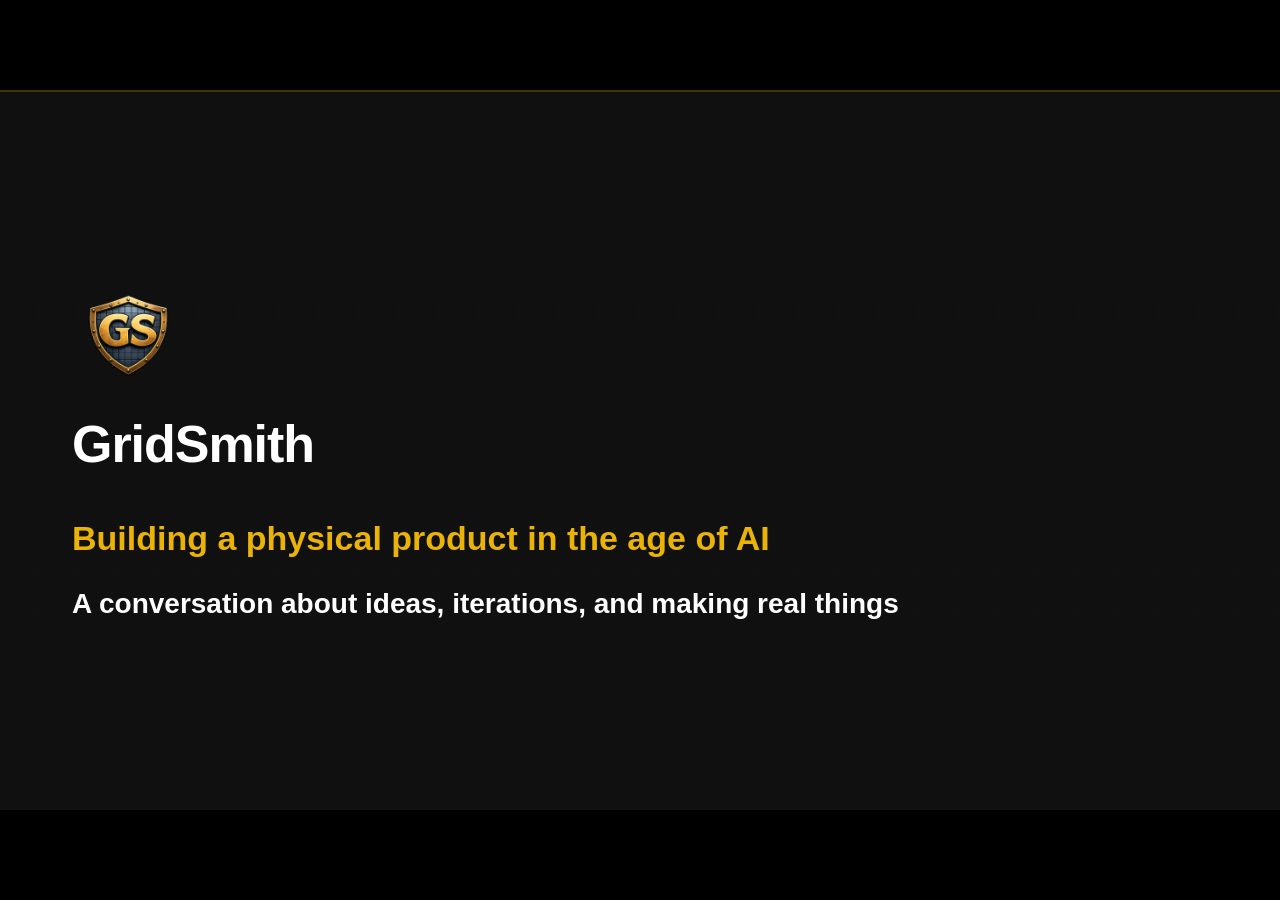
==== commit 76139fa8: "updated index" ====
--- a/index.html
+++ b/index.html
@@ -7,14 +7,14 @@
  * @auto-scaling true
  * @size 16:9 1280px 720px
  * @size 4:3 960px 720px
- */div#\:\$p > svg > foreignObject > section [data-theme=light],div#\:\$p > svg > foreignObject > section{color-scheme:light}div#\:\$p > svg > foreignObject > section [data-theme=dark],div#\:\$p > svg > foreignObject > section:where(.invert){color-scheme:dark}div#\:\$p > svg > foreignObject > section{-ms-text-size-adjust:100%;-webkit-text-size-adjust:100%;margin:0;font-weight:var(--base-text-weight-normal, 400);color:var(--fgColor-default);background-color:var(--bgColor-default);font-family:var(--fontStack-sansSerif, -apple-system, BlinkMacSystemFont, "Segoe UI", "Noto Sans", Helvetica, Arial, sans-serif, "Apple Color Emoji", "Segoe UI Emoji");font-size:16px;line-height:1.5;word-wrap:break-word}div#\:\$p > svg > foreignObject > section{--marpit-root-font-size:16px}div#\:\$p > svg > foreignObject > section a{text-decoration:underline;text-underline-offset:calc(var(--marpit-root-font-size, 1rem) * .2)}div#\:\$p > svg > foreignObject > section :is(h1, marp-h1):hover .anchor .octicon-link:before,div#\:\$p > svg > foreignObject > section :is(h2, marp-h2):hover .anchor .octicon-link:before,div#\:\$p > svg > foreignObject > section :is(h3, marp-h3):hover .anchor .octicon-link:before,div#\:\$p > svg > foreignObject > section :is(h4, marp-h4):hover .anchor .octicon-link:before,div#\:\$p > svg > foreignObject > section :is(h5, marp-h5):hover .anchor .octicon-link:before,div#\:\$p > svg > foreignObject > section :is(h6, marp-h6):hover .anchor .octicon-link:before{width:16px;height:16px;content:" ";display:inline-block;background-color:currentColor;-webkit-mask-image:url('data:image/svg+xml;charset=utf-8,<svg xmlns="http://www.w3.org/2000/svg" aria-hidden="true" viewBox="0 0 16 16"><path fill-rule="evenodd" d="M7.775 3.275a.75.75 0 0 0 1.06 1.06l1.25-1.25a2 2 0 1 1 2.83 2.83l-2.5 2.5a2 2 0 0 1-2.83 0 .75.75 0 0 0-1.06 1.06 3.5 3.5 0 0 0 4.95 0l2.5-2.5a3.5 3.5 0 0 0-4.95-4.95zm-4.69 9.64a2 2 0 0 1 0-2.83l2.5-2.5a2 2 0 0 1 2.83 0 .75.75 0 0 0 1.06-1.06 3.5 3.5 0 0 0-4.95 0l-2.5 2.5a3.5 3.5 0 0 0 4.95 4.95l1.25-1.25a.75.75 0 0 0-1.06-1.06l-1.25 1.25a2 2 0 0 1-2.83 0"/></svg>');mask-image:url('data:image/svg+xml;charset=utf-8,<svg xmlns="http://www.w3.org/2000/svg" aria-hidden="true" viewBox="0 0 16 16"><path fill-rule="evenodd" d="M7.775 3.275a.75.75 0 0 0 1.06 1.06l1.25-1.25a2 2 0 1 1 2.83 2.83l-2.5 2.5a2 2 0 0 1-2.83 0 .75.75 0 0 0-1.06 1.06 3.5 3.5 0 0 0 4.95 0l2.5-2.5a3.5 3.5 0 0 0-4.95-4.95zm-4.69 9.64a2 2 0 0 1 0-2.83l2.5-2.5a2 2 0 0 1 2.83 0 .75.75 0 0 0 1.06-1.06 3.5 3.5 0 0 0-4.95 0l-2.5 2.5a3.5 3.5 0 0 0 4.95 4.95l1.25-1.25a.75.75 0 0 0-1.06-1.06l-1.25 1.25a2 2 0 0 1-2.83 0"/></svg>')}div#\:\$p > svg > foreignObject > section details,div#\:\$p > svg > foreignObject > section figcaption,div#\:\$p > svg > foreignObject > section figure{display:block}div#\:\$p > svg > foreignObject > section summary{display:list-item}div#\:\$p > svg > foreignObject > section [hidden]{display:none!important}div#\:\$p > svg > foreignObject > section a{background-color:transparent;color:var(--fgColor-accent);text-decoration:none}div#\:\$p > svg > foreignObject > section abbr[title]{border-bottom:none;-webkit-text-decoration:underline dotted;text-decoration:underline dotted}div#\:\$p > svg > foreignObject > section b,div#\:\$p > svg > foreignObject > section strong{font-weight:var(--base-text-weight-semibold, 600)}div#\:\$p > svg > foreignObject > section dfn{font-style:italic}div#\:\$p > svg > foreignObject > section :is(h1, marp-h1){margin:.67em 0;font-weight:var(--base-text-weight-semibold, 600);padding-bottom:.3em;font-size:2em;border-bottom:1px solid var(--borderColor-muted)}div#\:\$p > svg > foreignObject > section mark{background-color:var(--bgColor-attention-muted);color:var(--fgColor-default)}div#\:\$p > svg > foreignObject > section small{font-size:90%}div#\:\$p > svg > foreignObject > section sub,div#\:\$p > svg > foreignObject > section sup{font-size:75%;line-height:0;position:relative;vertical-align:baseline}div#\:\$p > svg > foreignObject > section sub{bottom:-.25em}div#\:\$p > svg > foreignObject > section sup{top:-.5em}div#\:\$p > svg > foreignObject > section img{border-style:none;max-width:100%;box-sizing:content-box}div#\:\$p > svg > foreignObject > section code,div#\:\$p > svg > foreignObject > section kbd,div#\:\$p > svg > foreignObject > section :is(pre, marp-pre),div#\:\$p > svg > foreignObject > section samp{font-family:monospace;font-size:1em}div#\:\$p > svg > foreignObject > section figure{margin:1em var(--base-size-40)}div#\:\$p > svg > foreignObject > section hr{box-sizing:content-box;overflow:hidden;background:transparent;height:.25em;padding:0;margin:var(--base-size-24) 0;background-color:var(--borderColor-default);border:0}div#\:\$p > svg > foreignObject > section input{font:inherit;margin:0;overflow:visible;font-family:inherit;font-size:inherit;line-height:inherit}div#\:\$p > svg > foreignObject > section [type=button],div#\:\$p > svg > foreignObject > section [type=reset],div#\:\$p > svg > foreignObject > section [type=submit]{-webkit-appearance:button;-moz-appearance:button;appearance:button}div#\:\$p > svg > foreignObject > section [type=checkbox],div#\:\$p > svg > foreignObject > section [type=radio]{box-sizing:border-box;padding:0}div#\:\$p > svg > foreignObject > section [type=number]::-webkit-inner-spin-button,div#\:\$p > svg > foreignObject > section [type=number]::-webkit-outer-spin-button{height:auto}div#\:\$p > svg > foreignObject > section [type=search]::-webkit-search-cancel-button,div#\:\$p > svg > foreignObject > section [type=search]::-webkit-search-decoration{-webkit-appearance:none;appearance:none}div#\:\$p > svg > foreignObject > section ::-webkit-input-placeholder{color:inherit;opacity:.54}div#\:\$p > svg > foreignObject > section ::-webkit-file-upload-button{-webkit-appearance:button;appearance:button;font:inherit}div#\:\$p > svg > foreignObject > section a:hover{text-decoration:underline}div#\:\$p > svg > foreignObject > section ::-moz-placeholder{color:var(--fgColor-muted);opacity:1}div#\:\$p > svg > foreignObject > section ::placeholder{color:var(--fgColor-muted);opacity:1}div#\:\$p > svg > foreignObject > section hr:after,div#\:\$p > svg > foreignObject > section hr:before{display:table;content:""}div#\:\$p > svg > foreignObject > section hr:after{clear:both}div#\:\$p > svg > foreignObject > section table{border-spacing:0;border-collapse:collapse;display:block;width:-moz-max-content;width:max-content;max-width:100%;overflow:auto;font-variant:tabular-nums}div#\:\$p > svg > foreignObject > section td,div#\:\$p > svg > foreignObject > section th{padding:0}div#\:\$p > svg > foreignObject > section details summary{cursor:pointer}div#\:\$p > svg > foreignObject > section [role=button]:focus,div#\:\$p > svg > foreignObject > section a:focus,div#\:\$p > svg > foreignObject > section input[type=checkbox]:focus,div#\:\$p > svg > foreignObject > section input[type=radio]:focus{outline:2px solid var(--focus-outlineColor);outline-offset:-2px;box-shadow:none}div#\:\$p > svg > foreignObject > section [role=button]:focus:not(:focus-visible),div#\:\$p > svg > foreignObject > section a:focus:not(:focus-visible),div#\:\$p > svg > foreignObject > section input[type=checkbox]:focus:not(:focus-visible),div#\:\$p > svg > foreignObject > section input[type=radio]:focus:not(:focus-visible){outline:1px solid transparent}div#\:\$p > svg > foreignObject > section [role=button]:focus-visible,div#\:\$p > svg > foreignObject > section a:focus-visible,div#\:\$p > svg > foreignObject > section input[type=checkbox]:focus-visible,div#\:\$p > svg > foreignObject > section input[type=radio]:focus-visible{outline:2px solid var(--focus-outlineColor);outline-offset:-2px;box-shadow:none}div#\:\$p > svg > foreignObject > section a:not([class]):focus,div#\:\$p > svg > foreignObject > section a:not([class]):focus-visible,div#\:\$p > svg > foreignObject > section input[type=checkbox]:focus,div#\:\$p > svg > foreignObject > section input[type=checkbox]:focus-visible,div#\:\$p > svg > foreignObject > section input[type=radio]:focus,div#\:\$p > svg > foreignObject > section input[type=radio]:focus-visible{outline-offset:0}div#\:\$p > svg > foreignObject > section kbd{display:inline-block;padding:var(--base-size-4);font:11px var(--fontStack-monospace, ui-monospace, SFMono-Regular, SF Mono, Menlo, Consolas, Liberation Mono, monospace);line-height:10px;color:var(--fgColor-default);vertical-align:middle;background-color:var(--bgColor-muted);border-bottom-color:var(--borderColor-neutral-muted);border:1px solid var(--borderColor-neutral-muted);border-radius:6px;box-shadow:inset 0 -1px 0 var(--borderColor-neutral-muted)}div#\:\$p > svg > foreignObject > section :is(h1, marp-h1),div#\:\$p > svg > foreignObject > section :is(h2, marp-h2),div#\:\$p > svg > foreignObject > section :is(h3, marp-h3),div#\:\$p > svg > foreignObject > section :is(h4, marp-h4),div#\:\$p > svg > foreignObject > section :is(h5, marp-h5),div#\:\$p > svg > foreignObject > section :is(h6, marp-h6){margin-top:var(--base-size-24);margin-bottom:var(--base-size-16);font-weight:var(--base-text-weight-semibold, 600);line-height:1.25}div#\:\$p > svg > foreignObject > section :is(h2, marp-h2){padding-bottom:.3em;font-size:1.5em;border-bottom:1px solid var(--borderColor-muted)}div#\:\$p > svg > foreignObject > section :is(h2, marp-h2),div#\:\$p > svg > foreignObject > section :is(h3, marp-h3){font-weight:var(--base-text-weight-semibold, 600)}div#\:\$p > svg > foreignObject > section :is(h3, marp-h3){font-size:1.25em}div#\:\$p > svg > foreignObject > section :is(h4, marp-h4){font-size:1em}div#\:\$p > svg > foreignObject > section :is(h4, marp-h4),div#\:\$p > svg > foreignObject > section :is(h5, marp-h5){font-weight:var(--base-text-weight-semibold, 600)}div#\:\$p > svg > foreignObject > section :is(h5, marp-h5){font-size:.875em}div#\:\$p > svg > foreignObject > section :is(h6, marp-h6){font-weight:var(--base-text-weight-semibold, 600);font-size:.85em;color:var(--fgColor-muted)}div#\:\$p > svg > foreignObject > section p{margin-top:0;margin-bottom:10px}div#\:\$p > svg > foreignObject > section blockquote{margin:0;padding:0 1em;color:var(--fgColor-muted);border-left:.25em solid var(--borderColor-default)}div#\:\$p > svg > foreignObject > section ol,div#\:\$p > svg > foreignObject > section ul{margin-top:0;margin-bottom:0;padding-left:2em}div#\:\$p > svg > foreignObject > section ol ol,div#\:\$p > svg > foreignObject > section ul ol{list-style-type:lower-roman}div#\:\$p > svg > foreignObject > section ol ol ol,div#\:\$p > svg > foreignObject > section ol ul ol,div#\:\$p > svg > foreignObject > section ul ol ol,div#\:\$p > svg > foreignObject > section ul ul ol{list-style-type:lower-alpha}div#\:\$p > svg > foreignObject > section dd{margin-left:0}div#\:\$p > svg > foreignObject > section code,div#\:\$p > svg > foreignObject > section :is(pre, marp-pre),div#\:\$p > svg > foreignObject > section samp,div#\:\$p > svg > foreignObject > section tt{font-family:var(--fontStack-monospace, ui-monospace, SFMono-Regular, SF Mono, Menlo, Consolas, Liberation Mono, monospace);font-size:12px}div#\:\$p > svg > foreignObject > section :is(pre, marp-pre){margin-top:0;margin-bottom:0;word-wrap:normal}div#\:\$p > svg > foreignObject > section .octicon{display:inline-block;overflow:visible!important;vertical-align:text-bottom;fill:currentColor}div#\:\$p > svg > foreignObject > section input::-webkit-inner-spin-button,div#\:\$p > svg > foreignObject > section input::-webkit-outer-spin-button{margin:0;-webkit-appearance:none;appearance:none}div#\:\$p > svg > foreignObject > section .mr-2{margin-right:var(--base-size-8, 8px)!important}div#\:\$p > svg > foreignObject > section:after,div#\:\$p > svg > foreignObject > section:before{display:table}div#\:\$p > svg > foreignObject > section:after{clear:both}div#\:\$p > svg > foreignObject > section>:first-child{margin-top:0!important}div#\:\$p > svg > foreignObject > section>:last-child{margin-bottom:0!important}div#\:\$p > svg > foreignObject > section a:not([href]){color:inherit;text-decoration:none}div#\:\$p > svg > foreignObject > section .absent{color:var(--fgColor-danger)}div#\:\$p > svg > foreignObject > section .anchor{float:left;padding-right:var(--base-size-4);margin-left:-20px;line-height:1}div#\:\$p > svg > foreignObject > section .anchor:focus{outline:none}div#\:\$p > svg > foreignObject > section blockquote,div#\:\$p > svg > foreignObject > section details,div#\:\$p > svg > foreignObject > section dl,div#\:\$p > svg > foreignObject > section ol,div#\:\$p > svg > foreignObject > section p,div#\:\$p > svg > foreignObject > section :is(pre, marp-pre),div#\:\$p > svg > foreignObject > section table,div#\:\$p > svg > foreignObject > section ul{margin-top:0;margin-bottom:var(--base-size-16)}div#\:\$p > svg > foreignObject > section blockquote>:first-child{margin-top:0}div#\:\$p > svg > foreignObject > section blockquote>:last-child{margin-bottom:0}div#\:\$p > svg > foreignObject > section :is(h1, marp-h1) .octicon-link,div#\:\$p > svg > foreignObject > section :is(h2, marp-h2) .octicon-link,div#\:\$p > svg > foreignObject > section :is(h3, marp-h3) .octicon-link,div#\:\$p > svg > foreignObject > section :is(h4, marp-h4) .octicon-link,div#\:\$p > svg > foreignObject > section :is(h5, marp-h5) .octicon-link,div#\:\$p > svg > foreignObject > section :is(h6, marp-h6) .octicon-link{color:var(--fgColor-default);vertical-align:middle;visibility:hidden}div#\:\$p > svg > foreignObject > section :is(h1, marp-h1):hover .anchor,div#\:\$p > svg > foreignObject > section :is(h2, marp-h2):hover .anchor,div#\:\$p > svg > foreignObject > section :is(h3, marp-h3):hover .anchor,div#\:\$p > svg > foreignObject > section :is(h4, marp-h4):hover .anchor,div#\:\$p > svg > foreignObject > section :is(h5, marp-h5):hover .anchor,div#\:\$p > svg > foreignObject > section :is(h6, marp-h6):hover .anchor{text-decoration:none}div#\:\$p > svg > foreignObject > section :is(h1, marp-h1):hover .anchor .octicon-link,div#\:\$p > svg > foreignObject > section :is(h2, marp-h2):hover .anchor .octicon-link,div#\:\$p > svg > foreignObject > section :is(h3, marp-h3):hover .anchor .octicon-link,div#\:\$p > svg > foreignObject > section :is(h4, marp-h4):hover .anchor .octicon-link,div#\:\$p > svg > foreignObject > section :is(h5, marp-h5):hover .anchor .octicon-link,div#\:\$p > svg > foreignObject > section :is(h6, marp-h6):hover .anchor .octicon-link{visibility:visible}div#\:\$p > svg > foreignObject > section :is(h1, marp-h1) code,div#\:\$p > svg > foreignObject > section :is(h1, marp-h1) tt,div#\:\$p > svg > foreignObject > section :is(h2, marp-h2) code,div#\:\$p > svg > foreignObject > section :is(h2, marp-h2) tt,div#\:\$p > svg > foreignObject > section :is(h3, marp-h3) code,div#\:\$p > svg > foreignObject > section :is(h3, marp-h3) tt,div#\:\$p > svg > foreignObject > section :is(h4, marp-h4) code,div#\:\$p > svg > foreignObject > section :is(h4, marp-h4) tt,div#\:\$p > svg > foreignObject > section :is(h5, marp-h5) code,div#\:\$p > svg > foreignObject > section :is(h5, marp-h5) tt,div#\:\$p > svg > foreignObject > section :is(h6, marp-h6) code,div#\:\$p > svg > foreignObject > section :is(h6, marp-h6) tt{padding:0 .2em;font-size:inherit}div#\:\$p > svg > foreignObject > section summary :is(h1, marp-h1),div#\:\$p > svg > foreignObject > section summary :is(h2, marp-h2),div#\:\$p > svg > foreignObject > section summary :is(h3, marp-h3),div#\:\$p > svg > foreignObject > section summary :is(h4, marp-h4),div#\:\$p > svg > foreignObject > section summary :is(h5, marp-h5),div#\:\$p > svg > foreignObject > section summary :is(h6, marp-h6){display:inline-block}div#\:\$p > svg > foreignObject > section summary :is(h1, marp-h1) .anchor,div#\:\$p > svg > foreignObject > section summary :is(h2, marp-h2) .anchor,div#\:\$p > svg > foreignObject > section summary :is(h3, marp-h3) .anchor,div#\:\$p > svg > foreignObject > section summary :is(h4, marp-h4) .anchor,div#\:\$p > svg > foreignObject > section summary :is(h5, marp-h5) .anchor,div#\:\$p > svg > foreignObject > section summary :is(h6, marp-h6) .anchor{margin-left:-40px}div#\:\$p > svg > foreignObject > section summary :is(h1, marp-h1),div#\:\$p > svg > foreignObject > section summary :is(h2, marp-h2){padding-bottom:0;border-bottom:0}div#\:\$p > svg > foreignObject > section ol.no-list,div#\:\$p > svg > foreignObject > section ul.no-list{padding:0;list-style-type:none}div#\:\$p > svg > foreignObject > section ol[type="a s"]{list-style-type:lower-alpha}div#\:\$p > svg > foreignObject > section ol[type="A s"]{list-style-type:upper-alpha}div#\:\$p > svg > foreignObject > section ol[type="i s"]{list-style-type:lower-roman}div#\:\$p > svg > foreignObject > section ol[type="I s"]{list-style-type:upper-roman}div#\:\$p > svg > foreignObject > section div>ol:not([type]),div#\:\$p > svg > foreignObject > section ol[type="1"]{list-style-type:decimal}div#\:\$p > svg > foreignObject > section ol ol,div#\:\$p > svg > foreignObject > section ol ul,div#\:\$p > svg > foreignObject > section ul ol,div#\:\$p > svg > foreignObject > section ul ul{margin-top:0;margin-bottom:0}div#\:\$p > svg > foreignObject > section li>p{margin-top:var(--base-size-16)}div#\:\$p > svg > foreignObject > section li+li{margin-top:.25em}div#\:\$p > svg > foreignObject > section dl{padding:0}div#\:\$p > svg > foreignObject > section dl dt{padding:0;margin-top:var(--base-size-16);font-size:1em;font-style:italic;font-weight:var(--base-text-weight-semibold, 600)}div#\:\$p > svg > foreignObject > section dl dd{padding:0 var(--base-size-16);margin-bottom:var(--base-size-16)}div#\:\$p > svg > foreignObject > section table th{font-weight:var(--base-text-weight-semibold, 600)}div#\:\$p > svg > foreignObject > section table td,div#\:\$p > svg > foreignObject > section table th{padding:6px 13px;border:1px solid var(--borderColor-default)}div#\:\$p > svg > foreignObject > section table td>:last-child{margin-bottom:0}div#\:\$p > svg > foreignObject > section table tr{background-color:var(--bgColor-default);border-top:1px solid var(--borderColor-muted)}div#\:\$p > svg > foreignObject > section table tr:nth-child(2n){background-color:var(--bgColor-muted)}div#\:\$p > svg > foreignObject > section table img{background-color:transparent}div#\:\$p > svg > foreignObject > section img[align=right]{padding-left:20px}div#\:\$p > svg > foreignObject > section img[align=left]{padding-right:20px}div#\:\$p > svg > foreignObject > section .emoji{max-width:none;vertical-align:text-top;background-color:transparent}div#\:\$p > svg > foreignObject > section :is(span, marp-span).frame,div#\:\$p > svg > foreignObject > section :is(span, marp-span).frame>:is(span, marp-span){display:block;overflow:hidden}div#\:\$p > svg > foreignObject > section :is(span, marp-span).frame>:is(span, marp-span){float:left;width:auto;padding:7px;margin:13px 0 0;border:1px solid var(--borderColor-default)}div#\:\$p > svg > foreignObject > section :is(span, marp-span).frame :is(span, marp-span) img{display:block;float:left}div#\:\$p > svg > foreignObject > section :is(span, marp-span).frame :is(span, marp-span) :is(span, marp-span){display:block;padding:5px 0 0;clear:both;color:var(--fgColor-default)}div#\:\$p > svg > foreignObject > section :is(span, marp-span).align-center{display:block;overflow:hidden;clear:both}div#\:\$p > svg > foreignObject > section :is(span, marp-span).align-center>:is(span, marp-span){display:block;margin:13px auto 0;overflow:hidden;text-align:center}div#\:\$p > svg > foreignObject > section :is(span, marp-span).align-center :is(span, marp-span) img{margin:0 auto;text-align:center}div#\:\$p > svg > foreignObject > section :is(span, marp-span).align-right{display:block;overflow:hidden;clear:both}div#\:\$p > svg > foreignObject > section :is(span, marp-span).align-right>:is(span, marp-span){display:block;margin:13px 0 0;overflow:hidden;text-align:right}div#\:\$p > svg > foreignObject > section :is(span, marp-span).align-right :is(span, marp-span) img{margin:0;text-align:right}div#\:\$p > svg > foreignObject > section :is(span, marp-span).float-left{display:block;float:left;margin-right:13px;overflow:hidden}div#\:\$p > svg > foreignObject > section :is(span, marp-span).float-left :is(span, marp-span){margin:13px 0 0}div#\:\$p > svg > foreignObject > section :is(span, marp-span).float-right{display:block;float:right;margin-left:13px;overflow:hidden}div#\:\$p > svg > foreignObject > section :is(span, marp-span).float-right>:is(span, marp-span){display:block;margin:13px auto 0;overflow:hidden;text-align:right}div#\:\$p > svg > foreignObject > section code,div#\:\$p > svg > foreignObject > section tt{padding:.2em .4em;margin:0;font-size:85%;white-space:break-spaces;background-color:var(--bgColor-neutral-muted);border-radius:6px}div#\:\$p > svg > foreignObject > section code br,div#\:\$p > svg > foreignObject > section tt br{display:none}div#\:\$p > svg > foreignObject > section del code{text-decoration:inherit}div#\:\$p > svg > foreignObject > section samp{font-size:85%}div#\:\$p > svg > foreignObject > section :is(pre, marp-pre) code{font-size:100%}div#\:\$p > svg > foreignObject > section :is(pre, marp-pre)>code{padding:0;margin:0;word-break:normal;white-space:pre;background:transparent;border:0}div#\:\$p > svg > foreignObject > section .highlight{margin-bottom:var(--base-size-16)}div#\:\$p > svg > foreignObject > section .highlight :is(pre, marp-pre){margin-bottom:0;word-break:normal}div#\:\$p > svg > foreignObject > section :is(pre, marp-pre){padding:var(--base-size-16);overflow:auto;font-size:85%;line-height:1.45;color:var(--fgColor-default);background-color:var(--bgColor-muted);border-radius:6px}div#\:\$p > svg > foreignObject > section :is(pre, marp-pre) code,div#\:\$p > svg > foreignObject > section :is(pre, marp-pre) tt{display:inline;padding:0;margin:0;overflow:visible;line-height:inherit;word-wrap:normal;background-color:transparent;border:0}div#\:\$p > svg > foreignObject > section .csv-data td,div#\:\$p > svg > foreignObject > section .csv-data th{padding:5px;overflow:hidden;font-size:12px;line-height:1;text-align:left;white-space:nowrap}div#\:\$p > svg > foreignObject > section .csv-data .blob-num{padding:10px var(--base-size-8) 9px;text-align:right;background:var(--bgColor-default);border:0}div#\:\$p > svg > foreignObject > section .csv-data tr{border-top:0}div#\:\$p > svg > foreignObject > section .csv-data th{font-weight:var(--base-text-weight-semibold, 600);background:var(--bgColor-muted);border-top:0}div#\:\$p > svg > foreignObject > section [data-footnote-ref]:before{content:"["}div#\:\$p > svg > foreignObject > section [data-footnote-ref]:after{content:"]"}div#\:\$p > svg > foreignObject > section .footnotes{font-size:12px;color:var(--fgColor-muted);border-top:1px solid var(--borderColor-default)}div#\:\$p > svg > foreignObject > section div#\:\$p > svg > foreignObject > section section.footnotes{--marpit-root-font-size:12px}div#\:\$p > svg > foreignObject > section .footnotes ol,div#\:\$p > svg > foreignObject > section .footnotes ol ul{padding-left:var(--base-size-16)}div#\:\$p > svg > foreignObject > section .footnotes ol ul{display:inline-block;margin-top:var(--base-size-16)}div#\:\$p > svg > foreignObject > section .footnotes li{position:relative}div#\:\$p > svg > foreignObject > section .footnotes li:target:before{position:absolute;top:calc(var(--base-size-8)*-1);right:calc(var(--base-size-8)*-1);bottom:calc(var(--base-size-8)*-1);left:calc(var(--base-size-24)*-1);pointer-events:none;content:"";border:2px solid var(--borderColor-accent-emphasis);border-radius:6px}div#\:\$p > svg > foreignObject > section .footnotes li:target{color:var(--fgColor-default)}div#\:\$p > svg > foreignObject > section .footnotes .data-footnote-backref g-emoji{font-family:monospace}div#\:\$p > svg > foreignObject > section .pl-c{color:var(--color-prettylights-syntax-comment)}div#\:\$p > svg > foreignObject > section .pl-c1,div#\:\$p > svg > foreignObject > section .pl-s .pl-v{color:var(--color-prettylights-syntax-constant)}div#\:\$p > svg > foreignObject > section .pl-e,div#\:\$p > svg > foreignObject > section .pl-en{color:var(--color-prettylights-syntax-entity)}div#\:\$p > svg > foreignObject > section .pl-s .pl-s1,div#\:\$p > svg > foreignObject > section .pl-smi{color:var(--color-prettylights-syntax-storage-modifier-import)}div#\:\$p > svg > foreignObject > section .pl-ent{color:var(--color-prettylights-syntax-entity-tag)}div#\:\$p > svg > foreignObject > section .pl-k{color:var(--color-prettylights-syntax-keyword)}div#\:\$p > svg > foreignObject > section .pl-pds,div#\:\$p > svg > foreignObject > section .pl-s,div#\:\$p > svg > foreignObject > section .pl-s .pl-pse .pl-s1,div#\:\$p > svg > foreignObject > section .pl-sr,div#\:\$p > svg > foreignObject > section .pl-sr .pl-cce,div#\:\$p > svg > foreignObject > section .pl-sr .pl-sra,div#\:\$p > svg > foreignObject > section .pl-sr .pl-sre{color:var(--color-prettylights-syntax-string)}div#\:\$p > svg > foreignObject > section .pl-smw,div#\:\$p > svg > foreignObject > section .pl-v{color:var(--color-prettylights-syntax-variable)}div#\:\$p > svg > foreignObject > section .pl-bu{color:var(--color-prettylights-syntax-brackethighlighter-unmatched)}div#\:\$p > svg > foreignObject > section .pl-ii{color:var(--color-prettylights-syntax-invalid-illegal-text);background-color:var(--color-prettylights-syntax-invalid-illegal-bg)}div#\:\$p > svg > foreignObject > section .pl-c2{color:var(--color-prettylights-syntax-carriage-return-text);background-color:var(--color-prettylights-syntax-carriage-return-bg)}div#\:\$p > svg > foreignObject > section .pl-sr .pl-cce{font-weight:700;color:var(--color-prettylights-syntax-string-regexp)}div#\:\$p > svg > foreignObject > section .pl-ml{color:var(--color-prettylights-syntax-markup-list)}div#\:\$p > svg > foreignObject > section .pl-mh,div#\:\$p > svg > foreignObject > section .pl-mh .pl-en,div#\:\$p > svg > foreignObject > section .pl-ms{font-weight:700;color:var(--color-prettylights-syntax-markup-heading)}div#\:\$p > svg > foreignObject > section .pl-mi{font-style:italic;color:var(--color-prettylights-syntax-markup-italic)}div#\:\$p > svg > foreignObject > section .pl-mb{font-weight:700;color:var(--color-prettylights-syntax-markup-bold)}div#\:\$p > svg > foreignObject > section .pl-md{color:var(--color-prettylights-syntax-markup-deleted-text);background-color:var(--color-prettylights-syntax-markup-deleted-bg)}div#\:\$p > svg > foreignObject > section .pl-mi1{color:var(--color-prettylights-syntax-markup-inserted-text);background-color:var(--color-prettylights-syntax-markup-inserted-bg)}div#\:\$p > svg > foreignObject > section .pl-mc{color:var(--color-prettylights-syntax-markup-changed-text);background-color:var(--color-prettylights-syntax-markup-changed-bg)}div#\:\$p > svg > foreignObject > section .pl-mi2{color:var(--color-prettylights-syntax-markup-ignored-text);background-color:var(--color-prettylights-syntax-markup-ignored-bg)}div#\:\$p > svg > foreignObject > section .pl-mdr{font-weight:700;color:var(--color-prettylights-syntax-meta-diff-range)}div#\:\$p > svg > foreignObject > section .pl-ba{color:var(--color-prettylights-syntax-brackethighlighter-angle)}div#\:\$p > svg > foreignObject > section .pl-sg{color:var(--color-prettylights-syntax-sublimelinter-gutter-mark)}div#\:\$p > svg > foreignObject > section .pl-corl{text-decoration:underline;color:var(--color-prettylights-syntax-constant-other-reference-link)}div#\:\$p > svg > foreignObject > section [role=button]:focus:not(:focus-visible),div#\:\$p > svg > foreignObject > section [role=tabpanel][tabindex="0"]:focus:not(:focus-visible),div#\:\$p > svg > foreignObject > section a:focus:not(:focus-visible),div#\:\$p > svg > foreignObject > section button:focus:not(:focus-visible),div#\:\$p > svg > foreignObject > section summary:focus:not(:focus-visible){outline:none;box-shadow:none}div#\:\$p > svg > foreignObject > section [tabindex="0"]:focus:not(:focus-visible),div#\:\$p > svg > foreignObject > section details-dialog:focus:not(:focus-visible){outline:none}div#\:\$p > svg > foreignObject > section g-emoji{display:inline-block;min-width:1ch;font-family:Apple Color Emoji,Segoe UI Emoji,Segoe UI Symbol;font-size:1em;font-style:normal!important;font-weight:var(--base-text-weight-normal, 400);line-height:1;vertical-align:-.075em}div#\:\$p > svg > foreignObject > section g-emoji img{width:1em;height:1em}div#\:\$p > svg > foreignObject > section a:has(>p,>div,>:is(pre, marp-pre),>blockquote){display:block}div#\:\$p > svg > foreignObject > section a:has(>p,>div,>:is(pre, marp-pre),>blockquote):not(:has(.snippet-clipboard-content,>:is(pre, marp-pre))){width:-moz-fit-content;width:fit-content}div#\:\$p > svg > foreignObject > section a:has(>p,>div,>:is(pre, marp-pre),>blockquote):has(.snippet-clipboard-content,>:is(pre, marp-pre)):focus-visible{outline:2px solid var(--focus-outlineColor);outline-offset:2px}div#\:\$p > svg > foreignObject > section .task-list-item{list-style-type:none}div#\:\$p > svg > foreignObject > section .task-list-item label{font-weight:var(--base-text-weight-normal, 400)}div#\:\$p > svg > foreignObject > section .task-list-item.enabled label{cursor:pointer}div#\:\$p > svg > foreignObject > section .task-list-item+.task-list-item{margin-top:var(--base-size-4)}div#\:\$p > svg > foreignObject > section .task-list-item .handle{display:none}div#\:\$p > svg > foreignObject > section .task-list-item-checkbox{margin:0 .2em .25em -1.4em;vertical-align:middle}div#\:\$p > svg > foreignObject > section ul:dir(rtl) .task-list-item-checkbox{margin:0 -1.6em .25em .2em}div#\:\$p > svg > foreignObject > section ol:dir(rtl) .task-list-item-checkbox{margin:0 -1.6em .25em .2em}div#\:\$p > svg > foreignObject > section .contains-task-list:focus-within .task-list-item-convert-container,div#\:\$p > svg > foreignObject > section .contains-task-list:hover .task-list-item-convert-container{display:block;width:auto;height:24px;overflow:visible;clip-path:none}div#\:\$p > svg > foreignObject > section ::-webkit-calendar-picker-indicator{filter:invert(50%)}div#\:\$p > svg > foreignObject > section .markdown-alert{padding:var(--base-size-8) var(--base-size-16);margin-bottom:var(--base-size-16);color:inherit;border-left:.25em solid var(--borderColor-default)}div#\:\$p > svg > foreignObject > section .markdown-alert>:first-child{margin-top:0}div#\:\$p > svg > foreignObject > section .markdown-alert>:last-child{margin-bottom:0}div#\:\$p > svg > foreignObject > section .markdown-alert .markdown-alert-title{display:flex;font-weight:var(--base-text-weight-medium, 500);align-items:center;line-height:1}div#\:\$p > svg > foreignObject > section .markdown-alert.markdown-alert-note{border-left-color:var(--borderColor-accent-emphasis)}div#\:\$p > svg > foreignObject > section .markdown-alert.markdown-alert-note .markdown-alert-title{color:var(--fgColor-accent)}div#\:\$p > svg > foreignObject > section .markdown-alert.markdown-alert-important{border-left-color:var(--borderColor-done-emphasis)}div#\:\$p > svg > foreignObject > section .markdown-alert.markdown-alert-important .markdown-alert-title{color:var(--fgColor-done)}div#\:\$p > svg > foreignObject > section .markdown-alert.markdown-alert-warning{border-left-color:var(--borderColor-attention-emphasis)}div#\:\$p > svg > foreignObject > section .markdown-alert.markdown-alert-warning .markdown-alert-title{color:var(--fgColor-attention)}div#\:\$p > svg > foreignObject > section .markdown-alert.markdown-alert-tip{border-left-color:var(--borderColor-success-emphasis)}div#\:\$p > svg > foreignObject > section .markdown-alert.markdown-alert-tip .markdown-alert-title{color:var(--fgColor-success)}div#\:\$p > svg > foreignObject > section .markdown-alert.markdown-alert-caution{border-left-color:var(--borderColor-danger-emphasis)}div#\:\$p > svg > foreignObject > section .markdown-alert.markdown-alert-caution .markdown-alert-title{color:var(--fgColor-danger)}div#\:\$p > svg > foreignObject > section>:first-child>.heading-element:first-child{margin-top:0!important}div#\:\$p > svg > foreignObject > section .highlight :is(pre, marp-pre):has(+.zeroclipboard-container){min-height:52px}div#\:\$p > svg > foreignObject > section :is(h1, marp-h1){color:var(--h1-color);font-size:1.6em}div#\:\$p > svg > foreignObject > section :is(h1, marp-h1),div#\:\$p > svg > foreignObject > section :is(h2, marp-h2){border-bottom:none}div#\:\$p > svg > foreignObject > section :is(h2, marp-h2){font-size:1.3em}div#\:\$p > svg > foreignObject > section :is(h3, marp-h3){font-size:1.1em}div#\:\$p > svg > foreignObject > section :is(h4, marp-h4){font-size:1.05em}div#\:\$p > svg > foreignObject > section :is(h5, marp-h5){font-size:1em}div#\:\$p > svg > foreignObject > section :is(h6, marp-h6){font-size:.9em}div#\:\$p > svg > foreignObject > section :is(h1, marp-h1) strong,div#\:\$p > svg > foreignObject > section :is(h2, marp-h2) strong,div#\:\$p > svg > foreignObject > section :is(h3, marp-h3) strong,div#\:\$p > svg > foreignObject > section :is(h4, marp-h4) strong,div#\:\$p > svg > foreignObject > section :is(h5, marp-h5) strong,div#\:\$p > svg > foreignObject > section :is(h6, marp-h6) strong{font-weight:inherit;color:var(--heading-strong-color)}div#\:\$p > svg > foreignObject > section :is(h1, marp-h1)::part(auto-scaling),div#\:\$p > svg > foreignObject > section :is(h2, marp-h2)::part(auto-scaling),div#\:\$p > svg > foreignObject > section :is(h3, marp-h3)::part(auto-scaling),div#\:\$p > svg > foreignObject > section :is(h4, marp-h4)::part(auto-scaling),div#\:\$p > svg > foreignObject > section :is(h5, marp-h5)::part(auto-scaling),div#\:\$p > svg > foreignObject > section :is(h6, marp-h6)::part(auto-scaling){max-height:563px}div#\:\$p > svg > foreignObject > section hr{height:0;padding-top:.25em}div#\:\$p > svg > foreignObject > section img{background-color:transparent}div#\:\$p > svg > foreignObject > section :is(pre, marp-pre){border:1px solid var(--borderColor-default);line-height:1.15;overflow:visible}div#\:\$p > svg > foreignObject > section :is(pre, marp-pre)::part(auto-scaling){max-height:529px}div#\:\$p > svg > foreignObject > section :is(pre, marp-pre) :where(.hljs){color:var(--color-prettylights-syntax-storage-modifier-import)}div#\:\$p > svg > foreignObject > section :is(pre, marp-pre) :where(.hljs-doctag),div#\:\$p > svg > foreignObject > section :is(pre, marp-pre) :where(.hljs-keyword),div#\:\$p > svg > foreignObject > section :is(pre, marp-pre) :where(.hljs-meta .hljs-keyword),div#\:\$p > svg > foreignObject > section :is(pre, marp-pre) :where(.hljs-template-tag),div#\:\$p > svg > foreignObject > section :is(pre, marp-pre) :where(.hljs-template-variable),div#\:\$p > svg > foreignObject > section :is(pre, marp-pre) :where(.hljs-type),div#\:\$p > svg > foreignObject > section :is(pre, marp-pre) :where(.hljs-variable.language_){color:var(--color-prettylights-syntax-keyword)}div#\:\$p > svg > foreignObject > section :is(pre, marp-pre) :where(.hljs-title),div#\:\$p > svg > foreignObject > section :is(pre, marp-pre) :where(.hljs-title.class_),div#\:\$p > svg > foreignObject > section :is(pre, marp-pre) :where(.hljs-title.class_.inherited__),div#\:\$p > svg > foreignObject > section :is(pre, marp-pre) :where(.hljs-title.function_){color:var(--color-prettylights-syntax-entity)}div#\:\$p > svg > foreignObject > section :is(pre, marp-pre) :where(.hljs-attr),div#\:\$p > svg > foreignObject > section :is(pre, marp-pre) :where(.hljs-attribute),div#\:\$p > svg > foreignObject > section :is(pre, marp-pre) :where(.hljs-literal),div#\:\$p > svg > foreignObject > section :is(pre, marp-pre) :where(.hljs-meta),div#\:\$p > svg > foreignObject > section :is(pre, marp-pre) :where(.hljs-number),div#\:\$p > svg > foreignObject > section :is(pre, marp-pre) :where(.hljs-operator),div#\:\$p > svg > foreignObject > section :is(pre, marp-pre) :where(.hljs-selector-attr),div#\:\$p > svg > foreignObject > section :is(pre, marp-pre) :where(.hljs-selector-class),div#\:\$p > svg > foreignObject > section :is(pre, marp-pre) :where(.hljs-selector-id),div#\:\$p > svg > foreignObject > section :is(pre, marp-pre) :where(.hljs-variable){color:var(--color-prettylights-syntax-constant)}div#\:\$p > svg > foreignObject > section :is(pre, marp-pre) :where(.hljs-meta .hljs-string),div#\:\$p > svg > foreignObject > section :is(pre, marp-pre) :where(.hljs-regexp),div#\:\$p > svg > foreignObject > section :is(pre, marp-pre) :where(.hljs-string){color:var(--color-prettylights-syntax-string)}div#\:\$p > svg > foreignObject > section :is(pre, marp-pre) :where(.hljs-built_in),div#\:\$p > svg > foreignObject > section :is(pre, marp-pre) :where(.hljs-symbol){color:var(--color-prettylights-syntax-variable)}div#\:\$p > svg > foreignObject > section :is(pre, marp-pre) :where(.hljs-code),div#\:\$p > svg > foreignObject > section :is(pre, marp-pre) :where(.hljs-comment),div#\:\$p > svg > foreignObject > section :is(pre, marp-pre) :where(.hljs-formula){color:var(--color-prettylights-syntax-comment)}div#\:\$p > svg > foreignObject > section :is(pre, marp-pre) :where(.hljs-name),div#\:\$p > svg > foreignObject > section :is(pre, marp-pre) :where(.hljs-quote),div#\:\$p > svg > foreignObject > section :is(pre, marp-pre) :where(.hljs-selector-pseudo),div#\:\$p > svg > foreignObject > section :is(pre, marp-pre) :where(.hljs-selector-tag){color:var(--color-prettylights-syntax-entity-tag)}div#\:\$p > svg > foreignObject > section :is(pre, marp-pre) :where(.hljs-subst){color:var(--color-prettylights-syntax-storage-modifier-import)}div#\:\$p > svg > foreignObject > section :is(pre, marp-pre) :where(.hljs-section){font-weight:700;color:var(--color-prettylights-syntax-markup-heading)}div#\:\$p > svg > foreignObject > section :is(pre, marp-pre) :where(.hljs-bullet){color:var(--color-prettylights-syntax-markup-list)}div#\:\$p > svg > foreignObject > section :is(pre, marp-pre) :where(.hljs-emphasis){font-style:italic;color:var(--color-prettylights-syntax-markup-italic)}div#\:\$p > svg > foreignObject > section :is(pre, marp-pre) :where(.hljs-strong){font-weight:700;color:var(--color-prettylights-syntax-markup-bold)}div#\:\$p > svg > foreignObject > section :is(pre, marp-pre) :where(.hljs-addition){color:var(--color-prettylights-syntax-markup-inserted-text);background-color:var(--color-prettylights-syntax-markup-inserted-bg)}div#\:\$p > svg > foreignObject > section :is(pre, marp-pre) :where(.hljs-deletion){color:var(--color-prettylights-syntax-markup-deleted-text);background-color:var(--color-prettylights-syntax-markup-deleted-bg)}div#\:\$p > svg > foreignObject > section footer,div#\:\$p > svg > foreignObject > section header{margin:0;position:absolute;left:30px;color:var(--header-footer-color);font-size:18px}div#\:\$p > svg > foreignObject > section header{top:21px}div#\:\$p > svg > foreignObject > section footer{bottom:21px}div#\:\$p > svg > foreignObject > section{--h1-color:light-dark(#246, #cee7ff);--header-footer-color:light-dark(hsla(0,0%,40%,.75), hsla(0,0%,60%,.75));--heading-strong-color:light-dark(#48c, #7bf);--paginate-color:light-dark(#777, #999);--base-size-4:4px;--base-size-8:8px;--base-size-16:16px;--base-size-24:24px;--base-size-40:40px;display:block;font-size:29px;height:720px;padding:78.5px;place-content:safe center center;width:1280px;flex-flow:column nowrap;align-items:stretch}div#\:\$p > svg > foreignObject > section{--marpit-root-font-size:29px}div#\:\$p > svg > foreignObject > section>:last-child,div#\:\$p > svg > foreignObject > section[data-footer]>:nth-last-child(2){margin-bottom:0}div#\:\$p > svg > foreignObject > section>:first-child,div#\:\$p > svg > foreignObject > section>header:first-child+*{margin-top:0}div#\:\$p > svg > foreignObject > section:after{position:absolute;padding:0;right:30px;bottom:21px;font-size:24px;color:var(--paginate-color)}div#\:\$p > svg > foreignObject > section:after{--marpit-root-font-size:24px}div#\:\$p > svg > foreignObject > section[data-color] :is(h1, marp-h1),div#\:\$p > svg > foreignObject > section[data-color] :is(h2, marp-h2),div#\:\$p > svg > foreignObject > section[data-color] :is(h3, marp-h3),div#\:\$p > svg > foreignObject > section[data-color] :is(h4, marp-h4),div#\:\$p > svg > foreignObject > section[data-color] :is(h5, marp-h5),div#\:\$p > svg > foreignObject > section[data-color] :is(h6, marp-h6){color:currentcolor}div#\:\$p > svg > foreignObject > :where(section){container-type:size}div#\:\$p > svg > foreignObject > section img[data-marp-twemoji]{background:transparent;height:1em;margin:0 .05em 0 .1em;vertical-align:-.1em;width:1em}div#\:\$p > svg > foreignObject > :where(section):not([\20 root]){--ink: #f5f5f5;--paper: #111111;--moss: #eab308;--dark: #0f0f0f;--copper: #f59e0b;--gold: #eab308;--muted: rgba(245, 245, 245, .72);--panel: rgba(26, 26, 26, .88);--gold-line: rgba(234, 179, 8, .45);}div#\:\$p > svg > foreignObject > section{width:1280px;height:720px;padding:58px 72px;color:var(--ink);background:linear-gradient(rgba(17,17,17,.94), rgba(17,17,17,.98)), repeating-linear-gradient(0deg, transparent 0 39px, rgba(234,179,8,.1) 39px 40px), repeating-linear-gradient(90deg, transparent 0 39px, rgba(234,179,8,.1) 39px 40px);font-family:"Inter var", Inter, "Helvetica Neue", Arial, sans-serif;font-size:28px;letter-spacing:0;border-top:2px solid rgba(234,179,8,.22)}div#\:\$p > svg > foreignObject > section{--marpit-root-font-size: 28px}div#\:\$p > svg > foreignObject > section :is(h1, marp-h1){margin:0 0 30px;color:#fff;font-family:"Inter var", Inter, "Helvetica Neue", Arial, sans-serif;font-size:52px;font-weight:800;line-height:1.05;letter-spacing:-.02em}div#\:\$p > svg > foreignObject > section :is(h2, marp-h2){color:var(--gold);font-size:34px;line-height:1.2}div#\:\$p > svg > foreignObject > section :is(h3, marp-h3){font-size:25px}div#\:\$p > svg > foreignObject > section p{line-height:1.35}div#\:\$p > svg > foreignObject > section strong{color:#fff}div#\:\$p > svg > foreignObject > section footer{left:72px;bottom:17px;min-height:32px;color:var(--muted);font-size:16px;line-height:32px}div#\:\$p > svg > foreignObject > section footer img{width:32px;height:32px;margin-right:10px;vertical-align:middle;object-fit:contain}div#\:\$p > svg > foreignObject > section::after{right:28px;bottom:22px;color:var(--gold);font-size:18px}div#\:\$p > svg > foreignObject > section::after{--marpit-root-font-size: 18px}div#\:\$p > svg > foreignObject > section .title{display:flex;flex-direction:column;justify-content:center;padding-left:110px;border-left:10px solid var(--gold);background:radial-gradient(circle at 78% 45%, rgba(234,179,8,.14), transparent 30%), linear-gradient(115deg, rgba(15,15,15,.98) 0 60%, rgba(31,22,12,.94) 100%), repeating-linear-gradient(0deg, transparent 0 39px, rgba(234,179,8,.12) 39px 40px), repeating-linear-gradient(90deg, transparent 0 39px, rgba(234,179,8,.12) 39px 40px)}div#\:\$p > svg > foreignObject > section .title > p:first-of-type{margin:0 0 16px}div#\:\$p > svg > foreignObject > section .title > p:first-of-type img{filter:drop-shadow(0 8px 20px rgba(0,0,0,.7))}div#\:\$p > svg > foreignObject > section .title :is(h1, marp-h1){margin-bottom:10px;font-size:94px}div#\:\$p > svg > foreignObject > section .title :is(h2, marp-h2){max-width:760px;margin:0 0 42px;font-size:42px}div#\:\$p > svg > foreignObject > section .title strong{color:var(--muted);font-size:23px}div#\:\$p > svg > foreignObject > section .dark, div#\:\$p > svg > foreignObject > section .closing{color:var(--ink);background:radial-gradient(circle at 50% 50%, rgba(234,179,8,.11), transparent 42%), linear-gradient(rgba(15,15,15,.97), rgba(15,15,15,.97)), repeating-linear-gradient(45deg, transparent 0 39px, rgba(234,179,8,.06) 39px 41px)}div#\:\$p > svg > foreignObject > section .dark :is(h1, marp-h1), div#\:\$p > svg > foreignObject > section .closing :is(h1, marp-h1), div#\:\$p > svg > foreignObject > section .closing :is(h3, marp-h3){color:#fff}div#\:\$p > svg > foreignObject > section .dark :is(h2, marp-h2), div#\:\$p > svg > foreignObject > section .closing :is(h2, marp-h2){color:var(--gold)}div#\:\$p > svg > foreignObject > section .statement{display:flex;flex-direction:column;justify-content:center;text-align:center}div#\:\$p > svg > foreignObject > section .statement :is(h1, marp-h1){margin-bottom:30px;font-size:72px}div#\:\$p > svg > foreignObject > section .statement :is(h2, marp-h2){max-width:950px;margin:0 auto}div#\:\$p > svg > foreignObject > section .deck-process :is(h1, marp-h1){font-size:62px}div#\:\$p > svg > foreignObject > section .human-ai{display:grid;grid-template-columns:1fr 1fr;gap:34px;margin:48px 0 38px}div#\:\$p > svg > foreignObject > section .human-ai > div{min-height:245px;padding:28px 32px;box-sizing:border-box;border:1px solid var(--gold-line);border-top:7px solid var(--gold);background:var(--panel)}div#\:\$p > svg > foreignObject > section .human-ai .role{display:block;margin-bottom:19px;color:var(--gold);font-size:19px;font-weight:800;letter-spacing:.12em;text-transform:uppercase}div#\:\$p > svg > foreignObject > section .human-ai div#\:\$p > svg > foreignObject > section section.role{--marpit-root-font-size: 19px}div#\:\$p > svg > foreignObject > section .human-ai strong{display:block;color:#fff;font-size:38px}div#\:\$p > svg > foreignObject > section .human-ai p{margin:20px 0 0;color:var(--muted);font-size:22px;line-height:1.35}div#\:\$p > svg > foreignObject > section .deck-tools{color:var(--muted);font-size:22px;text-align:center}div#\:\$p > svg > foreignObject > section section.deck-tools{--marpit-root-font-size: 22px}div#\:\$p > svg > foreignObject > section .deck-tools strong{color:var(--gold)}div#\:\$p > svg > foreignObject > section .sample-slide :is(h1, marp-h1){max-width:930px;font-size:64px}div#\:\$p > svg > foreignObject > section .sample-lead{max-width:920px;margin:48px 0 55px;color:#fff;font-size:36px;line-height:1.3}div#\:\$p > svg > foreignObject > section section.sample-lead{--marpit-root-font-size: 36px}div#\:\$p > svg > foreignObject > section .sample-cue{display:grid;grid-template-columns:330px 1fr;gap:32px;align-items:center;padding:26px 30px;border:1px solid var(--gold-line);border-left:8px solid var(--gold);background:var(--panel)}div#\:\$p > svg > foreignObject > section .sample-cue strong{color:var(--gold);font-size:30px}div#\:\$p > svg > foreignObject > section .sample-cue :is(span, marp-span){color:var(--muted);font-size:24px;line-height:1.35}div#\:\$p > svg > foreignObject > section .frictions{display:grid;grid-template-columns:1fr 1fr;gap:18px 24px;margin-top:38px}div#\:\$p > svg > foreignObject > section .frictions div{min-height:148px;padding:22px 26px;box-sizing:border-box;border:1px solid var(--gold-line);border-left:7px solid var(--gold);background:var(--panel)}div#\:\$p > svg > foreignObject > section .frictions strong{display:block;margin-bottom:12px;color:var(--gold);font-size:27px}div#\:\$p > svg > foreignObject > section .frictions :is(span, marp-span){display:block;color:var(--muted);font-size:21px;line-height:1.3}div#\:\$p > svg > foreignObject > section .friction-summary{margin:24px 0 0;color:#fff;font-size:25px;font-weight:700;letter-spacing:.04em;text-align:center}div#\:\$p > svg > foreignObject > section section.friction-summary{--marpit-root-font-size: 25px}div#\:\$p > svg > foreignObject > section .closing{display:flex;flex-direction:column;justify-content:center;padding-left:105px;border-bottom:10px solid var(--gold)}div#\:\$p > svg > foreignObject > section .closing :is(h1, marp-h1){margin:0;font-size:78px}div#\:\$p > svg > foreignObject > section .closing :is(h2, marp-h2){margin:20px 0 50px;font-size:52px}div#\:\$p > svg > foreignObject > section .closing :is(h3, marp-h3){font-weight:500}div#\:\$p > svg > foreignObject > section .feedback :is(h1, marp-h1){font-size:60px}div#\:\$p > svg > foreignObject > section .feedback-questions{display:grid;grid-template-columns:1fr 1fr;gap:34px;margin-top:65px}div#\:\$p > svg > foreignObject > section .feedback-questions > div{min-height:310px;padding:30px 34px;box-sizing:border-box;border:1px solid var(--gold-line);border-top:8px solid var(--gold);background:var(--panel)}div#\:\$p > svg > foreignObject > section .feedback-questions :is(span, marp-span){display:block;margin-bottom:42px;color:var(--gold);font-size:20px;font-weight:800;letter-spacing:.12em}div#\:\$p > svg > foreignObject > section .feedback-questions strong{display:block;color:#fff;font-size:35px;line-height:1.22}div#\:\$p > svg > foreignObject > section .thank-you{display:block;position:relative;padding:0;text-align:left;border-bottom:10px solid var(--gold);background:radial-gradient(circle at 35% 43%, rgba(234,179,8,.15), transparent 31%), linear-gradient(rgba(15,15,15,.97), rgba(15,15,15,.97)), repeating-linear-gradient(0deg, transparent 0 39px, rgba(234,179,8,.07) 39px 40px), repeating-linear-gradient(90deg, transparent 0 39px, rgba(234,179,8,.07) 39px 40px)}div#\:\$p > svg > foreignObject > section .thank-you-copy{position:absolute;top:145px;left:110px;width:650px;text-align:left}div#\:\$p > svg > foreignObject > section .thank-you-copy img{width:150px;height:150px;object-fit:contain;filter:drop-shadow(0 10px 24px rgba(0,0,0,.7))}div#\:\$p > svg > foreignObject > section .thank-you :is(h1, marp-h1){margin:24px 0 12px;font-size:86px}div#\:\$p > svg > foreignObject > section .thank-you :is(h2, marp-h2){margin:0;color:var(--gold);font-size:31px}div#\:\$p > svg > foreignObject > section .thank-you-repo{position:absolute;top:115px;right:105px;width:300px;padding:24px 24px 20px;box-sizing:border-box;border:1px solid var(--gold-line);border-radius:8px;background:var(--panel);text-align:center}div#\:\$p > svg > foreignObject > section .thank-you-repo img{display:block;width:250px;height:250px;margin:0 auto 17px;padding:10px;box-sizing:border-box;border-radius:5px;background:#fff;object-fit:contain}div#\:\$p > svg > foreignObject > section .thank-you-repo strong{display:block;margin-bottom:7px;color:var(--gold);font-size:25px}div#\:\$p > svg > foreignObject > section .thank-you-repo :is(span, marp-span){display:block;color:var(--muted);font-size:16px;line-height:1.25}div#\:\$p > svg > foreignObject > section .placeholder{box-sizing:border-box;display:flex;flex-direction:column;align-items:center;justify-content:center;overflow:hidden;border:2px dashed rgba(234,179,8,.58);border-radius:8px;color:var(--muted);background:linear-gradient(rgba(15,15,15,.88), rgba(15,15,15,.88)), repeating-linear-gradient(135deg, transparent 0 12px, rgba(234,179,8,.16) 12px 24px);box-shadow:inset 0 0 45px rgba(0,0,0,.4);font-size:21px;line-height:1.45;text-align:center}div#\:\$p > svg > foreignObject > section section.placeholder{--marpit-root-font-size: 21px}div#\:\$p > svg > foreignObject > section .placeholder > img{display:block;width:100%!important;height:100%!important;max-width:none!important;max-height:none!important;margin:0;padding:0;border-radius:6px;object-fit:cover}div#\:\$p > svg > foreignObject > section .placeholder.browser > img{object-fit:contain;background:#0f0f0f}div#\:\$p > svg > foreignObject > section .placeholder.contain > img{object-fit:contain;background:#0f0f0f}div#\:\$p > svg > foreignObject > section .placeholder strong{display:block;margin-bottom:12px;color:var(--gold);font-size:28px;letter-spacing:.08em}div#\:\$p > svg > foreignObject > section .photo-collage{display:grid;grid-template-columns:repeat(4, 1fr);grid-template-rows:repeat(2, 1fr);gap:10px;width:100%;height:505px;padding:12px;box-sizing:border-box;overflow:hidden;border:1px solid var(--gold-line);border-radius:8px;background:rgba(8, 8, 8, .92);box-shadow:inset 0 0 45px rgba(0, 0, 0, .65)}div#\:\$p > svg > foreignObject > section .photo-collage img{display:block;width:100%;height:100%;min-width:0;min-height:0;box-sizing:border-box;object-fit:cover;border:2px solid rgba(234, 179, 8, .58);border-radius:4px;box-shadow:0 5px 12px rgba(0, 0, 0, .6)}div#\:\$p > svg > foreignObject > section .photo-collage img:nth-child(4n + 1){transform:rotate(-.5deg) scale(.99)}div#\:\$p > svg > foreignObject > section .photo-collage img:nth-child(4n + 2){transform:rotate(.35deg) scale(.99)}div#\:\$p > svg > foreignObject > section .photo-collage img:nth-child(4n + 3){transform:rotate(-.25deg) scale(.99)}div#\:\$p > svg > foreignObject > section .photo-collage img:nth-child(4n + 4){transform:rotate(.55deg) scale(.99)}div#\:\$p > svg > foreignObject > section .hero{width:100%;height:505px}div#\:\$p > svg > foreignObject > section .square{width:470px;height:430px}div#\:\$p > svg > foreignObject > section .wide{height:400px}div#\:\$p > svg > foreignObject > section .tall{width:520px;height:445px}div#\:\$p > svg > foreignObject > section .browser{width:100%;height:470px;border-top:34px solid #1a1a1a}div#\:\$p > svg > foreignObject > section .strip{width:100%;height:150px;margin-top:22px}div#\:\$p > svg > foreignObject > section .columns{display:grid;grid-template-columns:1fr 1fr;gap:40px;align-items:center}div#\:\$p > svg > foreignObject > section .side-copy{padding:20px}div#\:\$p > svg > foreignObject > section .huge{margin:0 0 28px;color:#fff;font:700 58px/1.08 "Inter var", Inter, sans-serif}div#\:\$p > svg > foreignObject > section .accent{color:var(--gold)}div#\:\$p > svg > foreignObject > section .big-quote{margin:65px 0 35px;color:var(--gold);font:700 78px/1.12 "Inter var", Inter, sans-serif}div#\:\$p > svg > foreignObject > section .muted, div#\:\$p > svg > foreignObject > section .caption{color:var(--muted)}div#\:\$p > svg > foreignObject > section .caption{margin-top:22px;font-size:20px;text-align:center}div#\:\$p > svg > foreignObject > section section.caption{--marpit-root-font-size: 20px}div#\:\$p > svg > foreignObject > section .loop{display:flex;align-items:center;justify-content:center;gap:18px;margin:85px 0 70px}div#\:\$p > svg > foreignObject > section .loop div{min-width:185px;padding:25px 18px;border-bottom:7px solid var(--copper);color:var(--paper);background:var(--moss);font-size:30px;font-weight:700;text-align:center}div#\:\$p > svg > foreignObject > section .loop :is(span, marp-span){display:block;margin-bottom:7px;color:var(--gold);font-size:18px}div#\:\$p > svg > foreignObject > section .loop b{color:var(--copper);font-size:36px}div#\:\$p > svg > foreignObject > section .big-center{color:var(--gold);font-size:34px;font-weight:650;text-align:center}div#\:\$p > svg > foreignObject > section section.big-center{--marpit-root-font-size: 34px}div#\:\$p > svg > foreignObject > section .comparison{display:grid;grid-template-columns:repeat(3,1fr);gap:30px;margin-top:80px;text-align:center}div#\:\$p > svg > foreignObject > section .comparison div{padding:35px 15px 20px;border:1px solid var(--gold-line);border-bottom:7px solid var(--gold);border-radius:8px;background:var(--panel)}div#\:\$p > svg > foreignObject > section .comparison :is(span, marp-span){color:#fff;font:700 62px "Inter var", Inter, sans-serif}div#\:\$p > svg > foreignObject > section .two-lines{margin-top:100px}div#\:\$p > svg > foreignObject > section .two-lines p{margin:25px 0;font:55px "Inter var", Inter, sans-serif}div#\:\$p > svg > foreignObject > section .two-lines strong{color:var(--gold)}div#\:\$p > svg > foreignObject > section .stack{display:flex;flex-wrap:wrap;justify-content:center;gap:22px;margin:90px auto 65px}div#\:\$p > svg > foreignObject > section .stack :is(span, marp-span){padding:18px 27px;border:1px solid var(--gold-line);border-bottom:6px solid var(--gold);color:#fff;background:var(--panel);font-size:31px;font-weight:700}div#\:\$p > svg > foreignObject > section .system-map{display:grid;grid-template-columns:repeat(4, 1fr);margin:58px 0 46px;border-top:1px solid var(--gold-line);border-bottom:1px solid var(--gold-line)}div#\:\$p > svg > foreignObject > section .system-map div{min-height:190px;padding:28px 22px;box-sizing:border-box;border-left:1px solid var(--gold-line);background:linear-gradient(180deg, rgba(234, 179, 8, .08), rgba(26, 26, 26, .72))}div#\:\$p > svg > foreignObject > section .system-map div:last-child{border-right:1px solid var(--gold-line)}div#\:\$p > svg > foreignObject > section .system-map strong{display:block;margin-bottom:24px;color:var(--gold);font-size:35px}div#\:\$p > svg > foreignObject > section .system-map :is(span, marp-span){display:block;color:#fff;font-size:25px;line-height:1.25}div#\:\$p > svg > foreignObject > section .tech-foundation{margin:12px 0;color:var(--muted);font-size:22px;text-align:center}div#\:\$p > svg > foreignObject > section section.tech-foundation{--marpit-root-font-size: 22px}div#\:\$p > svg > foreignObject > section .tech-foundation strong{color:#fff}div#\:\$p > svg > foreignObject > section .feature-pair{display:grid;grid-template-columns:1fr 1fr;gap:34px;margin-top:34px}div#\:\$p > svg > foreignObject > section .feature-pair > div{min-width:0}div#\:\$p > svg > foreignObject > section .feature-frame{width:100%;height:300px;margin-bottom:17px;overflow:hidden;border:1px solid var(--gold-line);border-radius:8px;background:#0f0f0f;box-shadow:0 10px 24px rgba(0, 0, 0, .45)}div#\:\$p > svg > foreignObject > section .feature-frame img{display:block;width:100%;height:100%;object-fit:contain}div#\:\$p > svg > foreignObject > section .feature-pair strong{display:block;margin-bottom:7px;color:var(--gold);font-size:29px}div#\:\$p > svg > foreignObject > section .feature-pair :is(span, marp-span){display:block;color:var(--muted);font-size:20px;line-height:1.3}div#\:\$p > svg > foreignObject > section .feature-wide{width:100%;height:430px;overflow:hidden;border:1px solid var(--gold-line);border-radius:8px;background:#0f0f0f;box-shadow:0 10px 24px rgba(0, 0, 0, .45)}div#\:\$p > svg > foreignObject > section .feature-wide img{display:block;width:100%;height:100%;object-fit:contain}div#\:\$p > svg > foreignObject > section .feature-caption{margin:22px 0 0;color:var(--muted);font-size:25px;text-align:center}div#\:\$p > svg > foreignObject > section section.feature-caption{--marpit-root-font-size: 25px}div#\:\$p > svg > foreignObject > section .feature-caption strong{color:var(--gold)}div#\:\$p > svg > foreignObject > section .edges, div#\:\$p > svg > foreignObject > section .roadmap{display:flex;flex-wrap:wrap;gap:22px 30px;margin-top:55px}div#\:\$p > svg > foreignObject > section .edges p, div#\:\$p > svg > foreignObject > section .roadmap p{box-sizing:border-box;width:calc(50% - 15px);margin:0;padding:20px 28px;border:1px solid var(--gold-line);border-left:8px solid var(--gold);border-radius:8px;background:var(--panel);color:#fff;font-size:29px;font-weight:700}div#\:\$p > svg > foreignObject > section .lessons{margin-top:48px}div#\:\$p > svg > foreignObject > section .lessons p{margin:0 0 25px;padding:14px 0 14px 28px;border-left:8px solid var(--gold);font-size:27px}div#\:\$p > svg > foreignObject > section .lessons strong{font-size:34px}div#\:\$p > svg > foreignObject > section .appendix{font-size:24px}div#\:\$p > svg > foreignObject > section section.appendix{--marpit-root-font-size: 24px}div#\:\$p > svg > foreignObject > section .appendix :is(h1, marp-h1){font-size:46px}div#\:\$p > svg > foreignObject > section .appendix ul{columns:2;column-gap:65px}div#\:\$p > svg > foreignObject > section .appendix li{margin-bottom:10px}div#\:\$p > svg > foreignObject > section{width:1280px;height:720px}div#\:\$p > svg > foreignObject > section[data-marpit-advanced-background="background"]{columns:initial!important;display:block!important;padding:0!important}div#\:\$p > svg > foreignObject > section[data-marpit-advanced-background="background"]::before, div#\:\$p > svg > foreignObject > section[data-marpit-advanced-background="background"]::after, div#\:\$p > svg > foreignObject > section[data-marpit-advanced-background="content"]::before, div#\:\$p > svg > foreignObject > section[data-marpit-advanced-background="content"]::after{display:none!important}div#\:\$p > svg > foreignObject > section[data-marpit-advanced-background="background"] > div[data-marpit-advanced-background-container]{all:initial;display:flex;flex-direction:row;height:100%;overflow:hidden;width:100%}div#\:\$p > svg > foreignObject > section[data-marpit-advanced-background="background"] > div[data-marpit-advanced-background-container][data-marpit-advanced-background-direction="vertical"]{flex-direction:column}div#\:\$p > svg > foreignObject > section[data-marpit-advanced-background="background"][data-marpit-advanced-background-split] > div[data-marpit-advanced-background-container]{width:var(--marpit-advanced-background-split, 50%)}div#\:\$p > svg > foreignObject > section[data-marpit-advanced-background="background"][data-marpit-advanced-background-split="right"] > div[data-marpit-advanced-background-container]{margin-left:calc(100% - var(--marpit-advanced-background-split, 50%))}div#\:\$p > svg > foreignObject > section[data-marpit-advanced-background="background"] > div[data-marpit-advanced-background-container] > figure{all:initial;background-position:center;background-repeat:no-repeat;background-size:cover;flex:auto;margin:0}div#\:\$p > svg > foreignObject > section[data-marpit-advanced-background="background"] > div[data-marpit-advanced-background-container] > figure > figcaption{position:absolute;border:0;clip:rect(0, 0, 0, 0);height:1px;margin:-1px;overflow:hidden;padding:0;white-space:nowrap;width:1px}div#\:\$p > svg > foreignObject > section[data-marpit-advanced-background="content"], div#\:\$p > svg > foreignObject > section[data-marpit-advanced-background="pseudo"]{background:transparent!important}div#\:\$p > svg > foreignObject > section[data-marpit-advanced-background="pseudo"], div#\:\$p > svg[data-marpit-svg] > foreignObject[data-marpit-advanced-background="pseudo"]{pointer-events:none!important}div#\:\$p > svg > foreignObject > section[data-marpit-advanced-background-split]{width:100%;height:100%}
+ */div#\:\$p > svg > foreignObject > section [data-theme=light],div#\:\$p > svg > foreignObject > section{color-scheme:light}div#\:\$p > svg > foreignObject > section [data-theme=dark],div#\:\$p > svg > foreignObject > section:where(.invert){color-scheme:dark}div#\:\$p > svg > foreignObject > section{-ms-text-size-adjust:100%;-webkit-text-size-adjust:100%;margin:0;font-weight:var(--base-text-weight-normal, 400);color:var(--fgColor-default);background-color:var(--bgColor-default);font-family:var(--fontStack-sansSerif, -apple-system, BlinkMacSystemFont, "Segoe UI", "Noto Sans", Helvetica, Arial, sans-serif, "Apple Color Emoji", "Segoe UI Emoji");font-size:16px;line-height:1.5;word-wrap:break-word}div#\:\$p > svg > foreignObject > section{--marpit-root-font-size:16px}div#\:\$p > svg > foreignObject > section a{text-decoration:underline;text-underline-offset:calc(var(--marpit-root-font-size, 1rem) * .2)}div#\:\$p > svg > foreignObject > section :is(h1, marp-h1):hover .anchor .octicon-link:before,div#\:\$p > svg > foreignObject > section :is(h2, marp-h2):hover .anchor .octicon-link:before,div#\:\$p > svg > foreignObject > section :is(h3, marp-h3):hover .anchor .octicon-link:before,div#\:\$p > svg > foreignObject > section :is(h4, marp-h4):hover .anchor .octicon-link:before,div#\:\$p > svg > foreignObject > section :is(h5, marp-h5):hover .anchor .octicon-link:before,div#\:\$p > svg > foreignObject > section :is(h6, marp-h6):hover .anchor .octicon-link:before{width:16px;height:16px;content:" ";display:inline-block;background-color:currentColor;-webkit-mask-image:url('data:image/svg+xml;charset=utf-8,<svg xmlns="http://www.w3.org/2000/svg" aria-hidden="true" viewBox="0 0 16 16"><path fill-rule="evenodd" d="M7.775 3.275a.75.75 0 0 0 1.06 1.06l1.25-1.25a2 2 0 1 1 2.83 2.83l-2.5 2.5a2 2 0 0 1-2.83 0 .75.75 0 0 0-1.06 1.06 3.5 3.5 0 0 0 4.95 0l2.5-2.5a3.5 3.5 0 0 0-4.95-4.95zm-4.69 9.64a2 2 0 0 1 0-2.83l2.5-2.5a2 2 0 0 1 2.83 0 .75.75 0 0 0 1.06-1.06 3.5 3.5 0 0 0-4.95 0l-2.5 2.5a3.5 3.5 0 0 0 4.95 4.95l1.25-1.25a.75.75 0 0 0-1.06-1.06l-1.25 1.25a2 2 0 0 1-2.83 0"/></svg>');mask-image:url('data:image/svg+xml;charset=utf-8,<svg xmlns="http://www.w3.org/2000/svg" aria-hidden="true" viewBox="0 0 16 16"><path fill-rule="evenodd" d="M7.775 3.275a.75.75 0 0 0 1.06 1.06l1.25-1.25a2 2 0 1 1 2.83 2.83l-2.5 2.5a2 2 0 0 1-2.83 0 .75.75 0 0 0-1.06 1.06 3.5 3.5 0 0 0 4.95 0l2.5-2.5a3.5 3.5 0 0 0-4.95-4.95zm-4.69 9.64a2 2 0 0 1 0-2.83l2.5-2.5a2 2 0 0 1 2.83 0 .75.75 0 0 0 1.06-1.06 3.5 3.5 0 0 0-4.95 0l-2.5 2.5a3.5 3.5 0 0 0 4.95 4.95l1.25-1.25a.75.75 0 0 0-1.06-1.06l-1.25 1.25a2 2 0 0 1-2.83 0"/></svg>')}div#\:\$p > svg > foreignObject > section details,div#\:\$p > svg > foreignObject > section figcaption,div#\:\$p > svg > foreignObject > section figure{display:block}div#\:\$p > svg > foreignObject > section summary{display:list-item}div#\:\$p > svg > foreignObject > section [hidden]{display:none!important}div#\:\$p > svg > foreignObject > section a{background-color:transparent;color:var(--fgColor-accent);text-decoration:none}div#\:\$p > svg > foreignObject > section abbr[title]{border-bottom:none;-webkit-text-decoration:underline dotted;text-decoration:underline dotted}div#\:\$p > svg > foreignObject > section b,div#\:\$p > svg > foreignObject > section strong{font-weight:var(--base-text-weight-semibold, 600)}div#\:\$p > svg > foreignObject > section dfn{font-style:italic}div#\:\$p > svg > foreignObject > section :is(h1, marp-h1){margin:.67em 0;font-weight:var(--base-text-weight-semibold, 600);padding-bottom:.3em;font-size:2em;border-bottom:1px solid var(--borderColor-muted)}div#\:\$p > svg > foreignObject > section mark{background-color:var(--bgColor-attention-muted);color:var(--fgColor-default)}div#\:\$p > svg > foreignObject > section small{font-size:90%}div#\:\$p > svg > foreignObject > section sub,div#\:\$p > svg > foreignObject > section sup{font-size:75%;line-height:0;position:relative;vertical-align:baseline}div#\:\$p > svg > foreignObject > section sub{bottom:-.25em}div#\:\$p > svg > foreignObject > section sup{top:-.5em}div#\:\$p > svg > foreignObject > section img{border-style:none;max-width:100%;box-sizing:content-box}div#\:\$p > svg > foreignObject > section code,div#\:\$p > svg > foreignObject > section kbd,div#\:\$p > svg > foreignObject > section :is(pre, marp-pre),div#\:\$p > svg > foreignObject > section samp{font-family:monospace;font-size:1em}div#\:\$p > svg > foreignObject > section figure{margin:1em var(--base-size-40)}div#\:\$p > svg > foreignObject > section hr{box-sizing:content-box;overflow:hidden;background:transparent;height:.25em;padding:0;margin:var(--base-size-24) 0;background-color:var(--borderColor-default);border:0}div#\:\$p > svg > foreignObject > section input{font:inherit;margin:0;overflow:visible;font-family:inherit;font-size:inherit;line-height:inherit}div#\:\$p > svg > foreignObject > section [type=button],div#\:\$p > svg > foreignObject > section [type=reset],div#\:\$p > svg > foreignObject > section [type=submit]{-webkit-appearance:button;-moz-appearance:button;appearance:button}div#\:\$p > svg > foreignObject > section [type=checkbox],div#\:\$p > svg > foreignObject > section [type=radio]{box-sizing:border-box;padding:0}div#\:\$p > svg > foreignObject > section [type=number]::-webkit-inner-spin-button,div#\:\$p > svg > foreignObject > section [type=number]::-webkit-outer-spin-button{height:auto}div#\:\$p > svg > foreignObject > section [type=search]::-webkit-search-cancel-button,div#\:\$p > svg > foreignObject > section [type=search]::-webkit-search-decoration{-webkit-appearance:none;appearance:none}div#\:\$p > svg > foreignObject > section ::-webkit-input-placeholder{color:inherit;opacity:.54}div#\:\$p > svg > foreignObject > section ::-webkit-file-upload-button{-webkit-appearance:button;appearance:button;font:inherit}div#\:\$p > svg > foreignObject > section a:hover{text-decoration:underline}div#\:\$p > svg > foreignObject > section ::-moz-placeholder{color:var(--fgColor-muted);opacity:1}div#\:\$p > svg > foreignObject > section ::placeholder{color:var(--fgColor-muted);opacity:1}div#\:\$p > svg > foreignObject > section hr:after,div#\:\$p > svg > foreignObject > section hr:before{display:table;content:""}div#\:\$p > svg > foreignObject > section hr:after{clear:both}div#\:\$p > svg > foreignObject > section table{border-spacing:0;border-collapse:collapse;display:block;width:-moz-max-content;width:max-content;max-width:100%;overflow:auto;font-variant:tabular-nums}div#\:\$p > svg > foreignObject > section td,div#\:\$p > svg > foreignObject > section th{padding:0}div#\:\$p > svg > foreignObject > section details summary{cursor:pointer}div#\:\$p > svg > foreignObject > section [role=button]:focus,div#\:\$p > svg > foreignObject > section a:focus,div#\:\$p > svg > foreignObject > section input[type=checkbox]:focus,div#\:\$p > svg > foreignObject > section input[type=radio]:focus{outline:2px solid var(--focus-outlineColor);outline-offset:-2px;box-shadow:none}div#\:\$p > svg > foreignObject > section [role=button]:focus:not(:focus-visible),div#\:\$p > svg > foreignObject > section a:focus:not(:focus-visible),div#\:\$p > svg > foreignObject > section input[type=checkbox]:focus:not(:focus-visible),div#\:\$p > svg > foreignObject > section input[type=radio]:focus:not(:focus-visible){outline:1px solid transparent}div#\:\$p > svg > foreignObject > section [role=button]:focus-visible,div#\:\$p > svg > foreignObject > section a:focus-visible,div#\:\$p > svg > foreignObject > section input[type=checkbox]:focus-visible,div#\:\$p > svg > foreignObject > section input[type=radio]:focus-visible{outline:2px solid var(--focus-outlineColor);outline-offset:-2px;box-shadow:none}div#\:\$p > svg > foreignObject > section a:not([class]):focus,div#\:\$p > svg > foreignObject > section a:not([class]):focus-visible,div#\:\$p > svg > foreignObject > section input[type=checkbox]:focus,div#\:\$p > svg > foreignObject > section input[type=checkbox]:focus-visible,div#\:\$p > svg > foreignObject > section input[type=radio]:focus,div#\:\$p > svg > foreignObject > section input[type=radio]:focus-visible{outline-offset:0}div#\:\$p > svg > foreignObject > section kbd{display:inline-block;padding:var(--base-size-4);font:11px var(--fontStack-monospace, ui-monospace, SFMono-Regular, SF Mono, Menlo, Consolas, Liberation Mono, monospace);line-height:10px;color:var(--fgColor-default);vertical-align:middle;background-color:var(--bgColor-muted);border-bottom-color:var(--borderColor-neutral-muted);border:1px solid var(--borderColor-neutral-muted);border-radius:6px;box-shadow:inset 0 -1px 0 var(--borderColor-neutral-muted)}div#\:\$p > svg > foreignObject > section :is(h1, marp-h1),div#\:\$p > svg > foreignObject > section :is(h2, marp-h2),div#\:\$p > svg > foreignObject > section :is(h3, marp-h3),div#\:\$p > svg > foreignObject > section :is(h4, marp-h4),div#\:\$p > svg > foreignObject > section :is(h5, marp-h5),div#\:\$p > svg > foreignObject > section :is(h6, marp-h6){margin-top:var(--base-size-24);margin-bottom:var(--base-size-16);font-weight:var(--base-text-weight-semibold, 600);line-height:1.25}div#\:\$p > svg > foreignObject > section :is(h2, marp-h2){padding-bottom:.3em;font-size:1.5em;border-bottom:1px solid var(--borderColor-muted)}div#\:\$p > svg > foreignObject > section :is(h2, marp-h2),div#\:\$p > svg > foreignObject > section :is(h3, marp-h3){font-weight:var(--base-text-weight-semibold, 600)}div#\:\$p > svg > foreignObject > section :is(h3, marp-h3){font-size:1.25em}div#\:\$p > svg > foreignObject > section :is(h4, marp-h4){font-size:1em}div#\:\$p > svg > foreignObject > section :is(h4, marp-h4),div#\:\$p > svg > foreignObject > section :is(h5, marp-h5){font-weight:var(--base-text-weight-semibold, 600)}div#\:\$p > svg > foreignObject > section :is(h5, marp-h5){font-size:.875em}div#\:\$p > svg > foreignObject > section :is(h6, marp-h6){font-weight:var(--base-text-weight-semibold, 600);font-size:.85em;color:var(--fgColor-muted)}div#\:\$p > svg > foreignObject > section p{margin-top:0;margin-bottom:10px}div#\:\$p > svg > foreignObject > section blockquote{margin:0;padding:0 1em;color:var(--fgColor-muted);border-left:.25em solid var(--borderColor-default)}div#\:\$p > svg > foreignObject > section ol,div#\:\$p > svg > foreignObject > section ul{margin-top:0;margin-bottom:0;padding-left:2em}div#\:\$p > svg > foreignObject > section ol ol,div#\:\$p > svg > foreignObject > section ul ol{list-style-type:lower-roman}div#\:\$p > svg > foreignObject > section ol ol ol,div#\:\$p > svg > foreignObject > section ol ul ol,div#\:\$p > svg > foreignObject > section ul ol ol,div#\:\$p > svg > foreignObject > section ul ul ol{list-style-type:lower-alpha}div#\:\$p > svg > foreignObject > section dd{margin-left:0}div#\:\$p > svg > foreignObject > section code,div#\:\$p > svg > foreignObject > section :is(pre, marp-pre),div#\:\$p > svg > foreignObject > section samp,div#\:\$p > svg > foreignObject > section tt{font-family:var(--fontStack-monospace, ui-monospace, SFMono-Regular, SF Mono, Menlo, Consolas, Liberation Mono, monospace);font-size:12px}div#\:\$p > svg > foreignObject > section :is(pre, marp-pre){margin-top:0;margin-bottom:0;word-wrap:normal}div#\:\$p > svg > foreignObject > section .octicon{display:inline-block;overflow:visible!important;vertical-align:text-bottom;fill:currentColor}div#\:\$p > svg > foreignObject > section input::-webkit-inner-spin-button,div#\:\$p > svg > foreignObject > section input::-webkit-outer-spin-button{margin:0;-webkit-appearance:none;appearance:none}div#\:\$p > svg > foreignObject > section .mr-2{margin-right:var(--base-size-8, 8px)!important}div#\:\$p > svg > foreignObject > section:after,div#\:\$p > svg > foreignObject > section:before{display:table}div#\:\$p > svg > foreignObject > section:after{clear:both}div#\:\$p > svg > foreignObject > section>:first-child{margin-top:0!important}div#\:\$p > svg > foreignObject > section>:last-child{margin-bottom:0!important}div#\:\$p > svg > foreignObject > section a:not([href]){color:inherit;text-decoration:none}div#\:\$p > svg > foreignObject > section .absent{color:var(--fgColor-danger)}div#\:\$p > svg > foreignObject > section .anchor{float:left;padding-right:var(--base-size-4);margin-left:-20px;line-height:1}div#\:\$p > svg > foreignObject > section .anchor:focus{outline:none}div#\:\$p > svg > foreignObject > section blockquote,div#\:\$p > svg > foreignObject > section details,div#\:\$p > svg > foreignObject > section dl,div#\:\$p > svg > foreignObject > section ol,div#\:\$p > svg > foreignObject > section p,div#\:\$p > svg > foreignObject > section :is(pre, marp-pre),div#\:\$p > svg > foreignObject > section table,div#\:\$p > svg > foreignObject > section ul{margin-top:0;margin-bottom:var(--base-size-16)}div#\:\$p > svg > foreignObject > section blockquote>:first-child{margin-top:0}div#\:\$p > svg > foreignObject > section blockquote>:last-child{margin-bottom:0}div#\:\$p > svg > foreignObject > section :is(h1, marp-h1) .octicon-link,div#\:\$p > svg > foreignObject > section :is(h2, marp-h2) .octicon-link,div#\:\$p > svg > foreignObject > section :is(h3, marp-h3) .octicon-link,div#\:\$p > svg > foreignObject > section :is(h4, marp-h4) .octicon-link,div#\:\$p > svg > foreignObject > section :is(h5, marp-h5) .octicon-link,div#\:\$p > svg > foreignObject > section :is(h6, marp-h6) .octicon-link{color:var(--fgColor-default);vertical-align:middle;visibility:hidden}div#\:\$p > svg > foreignObject > section :is(h1, marp-h1):hover .anchor,div#\:\$p > svg > foreignObject > section :is(h2, marp-h2):hover .anchor,div#\:\$p > svg > foreignObject > section :is(h3, marp-h3):hover .anchor,div#\:\$p > svg > foreignObject > section :is(h4, marp-h4):hover .anchor,div#\:\$p > svg > foreignObject > section :is(h5, marp-h5):hover .anchor,div#\:\$p > svg > foreignObject > section :is(h6, marp-h6):hover .anchor{text-decoration:none}div#\:\$p > svg > foreignObject > section :is(h1, marp-h1):hover .anchor .octicon-link,div#\:\$p > svg > foreignObject > section :is(h2, marp-h2):hover .anchor .octicon-link,div#\:\$p > svg > foreignObject > section :is(h3, marp-h3):hover .anchor .octicon-link,div#\:\$p > svg > foreignObject > section :is(h4, marp-h4):hover .anchor .octicon-link,div#\:\$p > svg > foreignObject > section :is(h5, marp-h5):hover .anchor .octicon-link,div#\:\$p > svg > foreignObject > section :is(h6, marp-h6):hover .anchor .octicon-link{visibility:visible}div#\:\$p > svg > foreignObject > section :is(h1, marp-h1) code,div#\:\$p > svg > foreignObject > section :is(h1, marp-h1) tt,div#\:\$p > svg > foreignObject > section :is(h2, marp-h2) code,div#\:\$p > svg > foreignObject > section :is(h2, marp-h2) tt,div#\:\$p > svg > foreignObject > section :is(h3, marp-h3) code,div#\:\$p > svg > foreignObject > section :is(h3, marp-h3) tt,div#\:\$p > svg > foreignObject > section :is(h4, marp-h4) code,div#\:\$p > svg > foreignObject > section :is(h4, marp-h4) tt,div#\:\$p > svg > foreignObject > section :is(h5, marp-h5) code,div#\:\$p > svg > foreignObject > section :is(h5, marp-h5) tt,div#\:\$p > svg > foreignObject > section :is(h6, marp-h6) code,div#\:\$p > svg > foreignObject > section :is(h6, marp-h6) tt{padding:0 .2em;font-size:inherit}div#\:\$p > svg > foreignObject > section summary :is(h1, marp-h1),div#\:\$p > svg > foreignObject > section summary :is(h2, marp-h2),div#\:\$p > svg > foreignObject > section summary :is(h3, marp-h3),div#\:\$p > svg > foreignObject > section summary :is(h4, marp-h4),div#\:\$p > svg > foreignObject > section summary :is(h5, marp-h5),div#\:\$p > svg > foreignObject > section summary :is(h6, marp-h6){display:inline-block}div#\:\$p > svg > foreignObject > section summary :is(h1, marp-h1) .anchor,div#\:\$p > svg > foreignObject > section summary :is(h2, marp-h2) .anchor,div#\:\$p > svg > foreignObject > section summary :is(h3, marp-h3) .anchor,div#\:\$p > svg > foreignObject > section summary :is(h4, marp-h4) .anchor,div#\:\$p > svg > foreignObject > section summary :is(h5, marp-h5) .anchor,div#\:\$p > svg > foreignObject > section summary :is(h6, marp-h6) .anchor{margin-left:-40px}div#\:\$p > svg > foreignObject > section summary :is(h1, marp-h1),div#\:\$p > svg > foreignObject > section summary :is(h2, marp-h2){padding-bottom:0;border-bottom:0}div#\:\$p > svg > foreignObject > section ol.no-list,div#\:\$p > svg > foreignObject > section ul.no-list{padding:0;list-style-type:none}div#\:\$p > svg > foreignObject > section ol[type="a s"]{list-style-type:lower-alpha}div#\:\$p > svg > foreignObject > section ol[type="A s"]{list-style-type:upper-alpha}div#\:\$p > svg > foreignObject > section ol[type="i s"]{list-style-type:lower-roman}div#\:\$p > svg > foreignObject > section ol[type="I s"]{list-style-type:upper-roman}div#\:\$p > svg > foreignObject > section div>ol:not([type]),div#\:\$p > svg > foreignObject > section ol[type="1"]{list-style-type:decimal}div#\:\$p > svg > foreignObject > section ol ol,div#\:\$p > svg > foreignObject > section ol ul,div#\:\$p > svg > foreignObject > section ul ol,div#\:\$p > svg > foreignObject > section ul ul{margin-top:0;margin-bottom:0}div#\:\$p > svg > foreignObject > section li>p{margin-top:var(--base-size-16)}div#\:\$p > svg > foreignObject > section li+li{margin-top:.25em}div#\:\$p > svg > foreignObject > section dl{padding:0}div#\:\$p > svg > foreignObject > section dl dt{padding:0;margin-top:var(--base-size-16);font-size:1em;font-style:italic;font-weight:var(--base-text-weight-semibold, 600)}div#\:\$p > svg > foreignObject > section dl dd{padding:0 var(--base-size-16);margin-bottom:var(--base-size-16)}div#\:\$p > svg > foreignObject > section table th{font-weight:var(--base-text-weight-semibold, 600)}div#\:\$p > svg > foreignObject > section table td,div#\:\$p > svg > foreignObject > section table th{padding:6px 13px;border:1px solid var(--borderColor-default)}div#\:\$p > svg > foreignObject > section table td>:last-child{margin-bottom:0}div#\:\$p > svg > foreignObject > section table tr{background-color:var(--bgColor-default);border-top:1px solid var(--borderColor-muted)}div#\:\$p > svg > foreignObject > section table tr:nth-child(2n){background-color:var(--bgColor-muted)}div#\:\$p > svg > foreignObject > section table img{background-color:transparent}div#\:\$p > svg > foreignObject > section img[align=right]{padding-left:20px}div#\:\$p > svg > foreignObject > section img[align=left]{padding-right:20px}div#\:\$p > svg > foreignObject > section .emoji{max-width:none;vertical-align:text-top;background-color:transparent}div#\:\$p > svg > foreignObject > section :is(span, marp-span).frame,div#\:\$p > svg > foreignObject > section :is(span, marp-span).frame>:is(span, marp-span){display:block;overflow:hidden}div#\:\$p > svg > foreignObject > section :is(span, marp-span).frame>:is(span, marp-span){float:left;width:auto;padding:7px;margin:13px 0 0;border:1px solid var(--borderColor-default)}div#\:\$p > svg > foreignObject > section :is(span, marp-span).frame :is(span, marp-span) img{display:block;float:left}div#\:\$p > svg > foreignObject > section :is(span, marp-span).frame :is(span, marp-span) :is(span, marp-span){display:block;padding:5px 0 0;clear:both;color:var(--fgColor-default)}div#\:\$p > svg > foreignObject > section :is(span, marp-span).align-center{display:block;overflow:hidden;clear:both}div#\:\$p > svg > foreignObject > section :is(span, marp-span).align-center>:is(span, marp-span){display:block;margin:13px auto 0;overflow:hidden;text-align:center}div#\:\$p > svg > foreignObject > section :is(span, marp-span).align-center :is(span, marp-span) img{margin:0 auto;text-align:center}div#\:\$p > svg > foreignObject > section :is(span, marp-span).align-right{display:block;overflow:hidden;clear:both}div#\:\$p > svg > foreignObject > section :is(span, marp-span).align-right>:is(span, marp-span){display:block;margin:13px 0 0;overflow:hidden;text-align:right}div#\:\$p > svg > foreignObject > section :is(span, marp-span).align-right :is(span, marp-span) img{margin:0;text-align:right}div#\:\$p > svg > foreignObject > section :is(span, marp-span).float-left{display:block;float:left;margin-right:13px;overflow:hidden}div#\:\$p > svg > foreignObject > section :is(span, marp-span).float-left :is(span, marp-span){margin:13px 0 0}div#\:\$p > svg > foreignObject > section :is(span, marp-span).float-right{display:block;float:right;margin-left:13px;overflow:hidden}div#\:\$p > svg > foreignObject > section :is(span, marp-span).float-right>:is(span, marp-span){display:block;margin:13px auto 0;overflow:hidden;text-align:right}div#\:\$p > svg > foreignObject > section code,div#\:\$p > svg > foreignObject > section tt{padding:.2em .4em;margin:0;font-size:85%;white-space:break-spaces;background-color:var(--bgColor-neutral-muted);border-radius:6px}div#\:\$p > svg > foreignObject > section code br,div#\:\$p > svg > foreignObject > section tt br{display:none}div#\:\$p > svg > foreignObject > section del code{text-decoration:inherit}div#\:\$p > svg > foreignObject > section samp{font-size:85%}div#\:\$p > svg > foreignObject > section :is(pre, marp-pre) code{font-size:100%}div#\:\$p > svg > foreignObject > section :is(pre, marp-pre)>code{padding:0;margin:0;word-break:normal;white-space:pre;background:transparent;border:0}div#\:\$p > svg > foreignObject > section .highlight{margin-bottom:var(--base-size-16)}div#\:\$p > svg > foreignObject > section .highlight :is(pre, marp-pre){margin-bottom:0;word-break:normal}div#\:\$p > svg > foreignObject > section :is(pre, marp-pre){padding:var(--base-size-16);overflow:auto;font-size:85%;line-height:1.45;color:var(--fgColor-default);background-color:var(--bgColor-muted);border-radius:6px}div#\:\$p > svg > foreignObject > section :is(pre, marp-pre) code,div#\:\$p > svg > foreignObject > section :is(pre, marp-pre) tt{display:inline;padding:0;margin:0;overflow:visible;line-height:inherit;word-wrap:normal;background-color:transparent;border:0}div#\:\$p > svg > foreignObject > section .csv-data td,div#\:\$p > svg > foreignObject > section .csv-data th{padding:5px;overflow:hidden;font-size:12px;line-height:1;text-align:left;white-space:nowrap}div#\:\$p > svg > foreignObject > section .csv-data .blob-num{padding:10px var(--base-size-8) 9px;text-align:right;background:var(--bgColor-default);border:0}div#\:\$p > svg > foreignObject > section .csv-data tr{border-top:0}div#\:\$p > svg > foreignObject > section .csv-data th{font-weight:var(--base-text-weight-semibold, 600);background:var(--bgColor-muted);border-top:0}div#\:\$p > svg > foreignObject > section [data-footnote-ref]:before{content:"["}div#\:\$p > svg > foreignObject > section [data-footnote-ref]:after{content:"]"}div#\:\$p > svg > foreignObject > section .footnotes{font-size:12px;color:var(--fgColor-muted);border-top:1px solid var(--borderColor-default)}div#\:\$p > svg > foreignObject > section div#\:\$p > svg > foreignObject > section section.footnotes{--marpit-root-font-size:12px}div#\:\$p > svg > foreignObject > section .footnotes ol,div#\:\$p > svg > foreignObject > section .footnotes ol ul{padding-left:var(--base-size-16)}div#\:\$p > svg > foreignObject > section .footnotes ol ul{display:inline-block;margin-top:var(--base-size-16)}div#\:\$p > svg > foreignObject > section .footnotes li{position:relative}div#\:\$p > svg > foreignObject > section .footnotes li:target:before{position:absolute;top:calc(var(--base-size-8)*-1);right:calc(var(--base-size-8)*-1);bottom:calc(var(--base-size-8)*-1);left:calc(var(--base-size-24)*-1);pointer-events:none;content:"";border:2px solid var(--borderColor-accent-emphasis);border-radius:6px}div#\:\$p > svg > foreignObject > section .footnotes li:target{color:var(--fgColor-default)}div#\:\$p > svg > foreignObject > section .footnotes .data-footnote-backref g-emoji{font-family:monospace}div#\:\$p > svg > foreignObject > section .pl-c{color:var(--color-prettylights-syntax-comment)}div#\:\$p > svg > foreignObject > section .pl-c1,div#\:\$p > svg > foreignObject > section .pl-s .pl-v{color:var(--color-prettylights-syntax-constant)}div#\:\$p > svg > foreignObject > section .pl-e,div#\:\$p > svg > foreignObject > section .pl-en{color:var(--color-prettylights-syntax-entity)}div#\:\$p > svg > foreignObject > section .pl-s .pl-s1,div#\:\$p > svg > foreignObject > section .pl-smi{color:var(--color-prettylights-syntax-storage-modifier-import)}div#\:\$p > svg > foreignObject > section .pl-ent{color:var(--color-prettylights-syntax-entity-tag)}div#\:\$p > svg > foreignObject > section .pl-k{color:var(--color-prettylights-syntax-keyword)}div#\:\$p > svg > foreignObject > section .pl-pds,div#\:\$p > svg > foreignObject > section .pl-s,div#\:\$p > svg > foreignObject > section .pl-s .pl-pse .pl-s1,div#\:\$p > svg > foreignObject > section .pl-sr,div#\:\$p > svg > foreignObject > section .pl-sr .pl-cce,div#\:\$p > svg > foreignObject > section .pl-sr .pl-sra,div#\:\$p > svg > foreignObject > section .pl-sr .pl-sre{color:var(--color-prettylights-syntax-string)}div#\:\$p > svg > foreignObject > section .pl-smw,div#\:\$p > svg > foreignObject > section .pl-v{color:var(--color-prettylights-syntax-variable)}div#\:\$p > svg > foreignObject > section .pl-bu{color:var(--color-prettylights-syntax-brackethighlighter-unmatched)}div#\:\$p > svg > foreignObject > section .pl-ii{color:var(--color-prettylights-syntax-invalid-illegal-text);background-color:var(--color-prettylights-syntax-invalid-illegal-bg)}div#\:\$p > svg > foreignObject > section .pl-c2{color:var(--color-prettylights-syntax-carriage-return-text);background-color:var(--color-prettylights-syntax-carriage-return-bg)}div#\:\$p > svg > foreignObject > section .pl-sr .pl-cce{font-weight:700;color:var(--color-prettylights-syntax-string-regexp)}div#\:\$p > svg > foreignObject > section .pl-ml{color:var(--color-prettylights-syntax-markup-list)}div#\:\$p > svg > foreignObject > section .pl-mh,div#\:\$p > svg > foreignObject > section .pl-mh .pl-en,div#\:\$p > svg > foreignObject > section .pl-ms{font-weight:700;color:var(--color-prettylights-syntax-markup-heading)}div#\:\$p > svg > foreignObject > section .pl-mi{font-style:italic;color:var(--color-prettylights-syntax-markup-italic)}div#\:\$p > svg > foreignObject > section .pl-mb{font-weight:700;color:var(--color-prettylights-syntax-markup-bold)}div#\:\$p > svg > foreignObject > section .pl-md{color:var(--color-prettylights-syntax-markup-deleted-text);background-color:var(--color-prettylights-syntax-markup-deleted-bg)}div#\:\$p > svg > foreignObject > section .pl-mi1{color:var(--color-prettylights-syntax-markup-inserted-text);background-color:var(--color-prettylights-syntax-markup-inserted-bg)}div#\:\$p > svg > foreignObject > section .pl-mc{color:var(--color-prettylights-syntax-markup-changed-text);background-color:var(--color-prettylights-syntax-markup-changed-bg)}div#\:\$p > svg > foreignObject > section .pl-mi2{color:var(--color-prettylights-syntax-markup-ignored-text);background-color:var(--color-prettylights-syntax-markup-ignored-bg)}div#\:\$p > svg > foreignObject > section .pl-mdr{font-weight:700;color:var(--color-prettylights-syntax-meta-diff-range)}div#\:\$p > svg > foreignObject > section .pl-ba{color:var(--color-prettylights-syntax-brackethighlighter-angle)}div#\:\$p > svg > foreignObject > section .pl-sg{color:var(--color-prettylights-syntax-sublimelinter-gutter-mark)}div#\:\$p > svg > foreignObject > section .pl-corl{text-decoration:underline;color:var(--color-prettylights-syntax-constant-other-reference-link)}div#\:\$p > svg > foreignObject > section [role=button]:focus:not(:focus-visible),div#\:\$p > svg > foreignObject > section [role=tabpanel][tabindex="0"]:focus:not(:focus-visible),div#\:\$p > svg > foreignObject > section a:focus:not(:focus-visible),div#\:\$p > svg > foreignObject > section button:focus:not(:focus-visible),div#\:\$p > svg > foreignObject > section summary:focus:not(:focus-visible){outline:none;box-shadow:none}div#\:\$p > svg > foreignObject > section [tabindex="0"]:focus:not(:focus-visible),div#\:\$p > svg > foreignObject > section details-dialog:focus:not(:focus-visible){outline:none}div#\:\$p > svg > foreignObject > section g-emoji{display:inline-block;min-width:1ch;font-family:Apple Color Emoji,Segoe UI Emoji,Segoe UI Symbol;font-size:1em;font-style:normal!important;font-weight:var(--base-text-weight-normal, 400);line-height:1;vertical-align:-.075em}div#\:\$p > svg > foreignObject > section g-emoji img{width:1em;height:1em}div#\:\$p > svg > foreignObject > section a:has(>p,>div,>:is(pre, marp-pre),>blockquote){display:block}div#\:\$p > svg > foreignObject > section a:has(>p,>div,>:is(pre, marp-pre),>blockquote):not(:has(.snippet-clipboard-content,>:is(pre, marp-pre))){width:-moz-fit-content;width:fit-content}div#\:\$p > svg > foreignObject > section a:has(>p,>div,>:is(pre, marp-pre),>blockquote):has(.snippet-clipboard-content,>:is(pre, marp-pre)):focus-visible{outline:2px solid var(--focus-outlineColor);outline-offset:2px}div#\:\$p > svg > foreignObject > section .task-list-item{list-style-type:none}div#\:\$p > svg > foreignObject > section .task-list-item label{font-weight:var(--base-text-weight-normal, 400)}div#\:\$p > svg > foreignObject > section .task-list-item.enabled label{cursor:pointer}div#\:\$p > svg > foreignObject > section .task-list-item+.task-list-item{margin-top:var(--base-size-4)}div#\:\$p > svg > foreignObject > section .task-list-item .handle{display:none}div#\:\$p > svg > foreignObject > section .task-list-item-checkbox{margin:0 .2em .25em -1.4em;vertical-align:middle}div#\:\$p > svg > foreignObject > section ul:dir(rtl) .task-list-item-checkbox{margin:0 -1.6em .25em .2em}div#\:\$p > svg > foreignObject > section ol:dir(rtl) .task-list-item-checkbox{margin:0 -1.6em .25em .2em}div#\:\$p > svg > foreignObject > section .contains-task-list:focus-within .task-list-item-convert-container,div#\:\$p > svg > foreignObject > section .contains-task-list:hover .task-list-item-convert-container{display:block;width:auto;height:24px;overflow:visible;clip-path:none}div#\:\$p > svg > foreignObject > section ::-webkit-calendar-picker-indicator{filter:invert(50%)}div#\:\$p > svg > foreignObject > section .markdown-alert{padding:var(--base-size-8) var(--base-size-16);margin-bottom:var(--base-size-16);color:inherit;border-left:.25em solid var(--borderColor-default)}div#\:\$p > svg > foreignObject > section .markdown-alert>:first-child{margin-top:0}div#\:\$p > svg > foreignObject > section .markdown-alert>:last-child{margin-bottom:0}div#\:\$p > svg > foreignObject > section .markdown-alert .markdown-alert-title{display:flex;font-weight:var(--base-text-weight-medium, 500);align-items:center;line-height:1}div#\:\$p > svg > foreignObject > section .markdown-alert.markdown-alert-note{border-left-color:var(--borderColor-accent-emphasis)}div#\:\$p > svg > foreignObject > section .markdown-alert.markdown-alert-note .markdown-alert-title{color:var(--fgColor-accent)}div#\:\$p > svg > foreignObject > section .markdown-alert.markdown-alert-important{border-left-color:var(--borderColor-done-emphasis)}div#\:\$p > svg > foreignObject > section .markdown-alert.markdown-alert-important .markdown-alert-title{color:var(--fgColor-done)}div#\:\$p > svg > foreignObject > section .markdown-alert.markdown-alert-warning{border-left-color:var(--borderColor-attention-emphasis)}div#\:\$p > svg > foreignObject > section .markdown-alert.markdown-alert-warning .markdown-alert-title{color:var(--fgColor-attention)}div#\:\$p > svg > foreignObject > section .markdown-alert.markdown-alert-tip{border-left-color:var(--borderColor-success-emphasis)}div#\:\$p > svg > foreignObject > section .markdown-alert.markdown-alert-tip .markdown-alert-title{color:var(--fgColor-success)}div#\:\$p > svg > foreignObject > section .markdown-alert.markdown-alert-caution{border-left-color:var(--borderColor-danger-emphasis)}div#\:\$p > svg > foreignObject > section .markdown-alert.markdown-alert-caution .markdown-alert-title{color:var(--fgColor-danger)}div#\:\$p > svg > foreignObject > section>:first-child>.heading-element:first-child{margin-top:0!important}div#\:\$p > svg > foreignObject > section .highlight :is(pre, marp-pre):has(+.zeroclipboard-container){min-height:52px}div#\:\$p > svg > foreignObject > section :is(h1, marp-h1){color:var(--h1-color);font-size:1.6em}div#\:\$p > svg > foreignObject > section :is(h1, marp-h1),div#\:\$p > svg > foreignObject > section :is(h2, marp-h2){border-bottom:none}div#\:\$p > svg > foreignObject > section :is(h2, marp-h2){font-size:1.3em}div#\:\$p > svg > foreignObject > section :is(h3, marp-h3){font-size:1.1em}div#\:\$p > svg > foreignObject > section :is(h4, marp-h4){font-size:1.05em}div#\:\$p > svg > foreignObject > section :is(h5, marp-h5){font-size:1em}div#\:\$p > svg > foreignObject > section :is(h6, marp-h6){font-size:.9em}div#\:\$p > svg > foreignObject > section :is(h1, marp-h1) strong,div#\:\$p > svg > foreignObject > section :is(h2, marp-h2) strong,div#\:\$p > svg > foreignObject > section :is(h3, marp-h3) strong,div#\:\$p > svg > foreignObject > section :is(h4, marp-h4) strong,div#\:\$p > svg > foreignObject > section :is(h5, marp-h5) strong,div#\:\$p > svg > foreignObject > section :is(h6, marp-h6) strong{font-weight:inherit;color:var(--heading-strong-color)}div#\:\$p > svg > foreignObject > section :is(h1, marp-h1)::part(auto-scaling),div#\:\$p > svg > foreignObject > section :is(h2, marp-h2)::part(auto-scaling),div#\:\$p > svg > foreignObject > section :is(h3, marp-h3)::part(auto-scaling),div#\:\$p > svg > foreignObject > section :is(h4, marp-h4)::part(auto-scaling),div#\:\$p > svg > foreignObject > section :is(h5, marp-h5)::part(auto-scaling),div#\:\$p > svg > foreignObject > section :is(h6, marp-h6)::part(auto-scaling){max-height:563px}div#\:\$p > svg > foreignObject > section hr{height:0;padding-top:.25em}div#\:\$p > svg > foreignObject > section img{background-color:transparent}div#\:\$p > svg > foreignObject > section :is(pre, marp-pre){border:1px solid var(--borderColor-default);line-height:1.15;overflow:visible}div#\:\$p > svg > foreignObject > section :is(pre, marp-pre)::part(auto-scaling){max-height:529px}div#\:\$p > svg > foreignObject > section :is(pre, marp-pre) :where(.hljs){color:var(--color-prettylights-syntax-storage-modifier-import)}div#\:\$p > svg > foreignObject > section :is(pre, marp-pre) :where(.hljs-doctag),div#\:\$p > svg > foreignObject > section :is(pre, marp-pre) :where(.hljs-keyword),div#\:\$p > svg > foreignObject > section :is(pre, marp-pre) :where(.hljs-meta .hljs-keyword),div#\:\$p > svg > foreignObject > section :is(pre, marp-pre) :where(.hljs-template-tag),div#\:\$p > svg > foreignObject > section :is(pre, marp-pre) :where(.hljs-template-variable),div#\:\$p > svg > foreignObject > section :is(pre, marp-pre) :where(.hljs-type),div#\:\$p > svg > foreignObject > section :is(pre, marp-pre) :where(.hljs-variable.language_){color:var(--color-prettylights-syntax-keyword)}div#\:\$p > svg > foreignObject > section :is(pre, marp-pre) :where(.hljs-title),div#\:\$p > svg > foreignObject > section :is(pre, marp-pre) :where(.hljs-title.class_),div#\:\$p > svg > foreignObject > section :is(pre, marp-pre) :where(.hljs-title.class_.inherited__),div#\:\$p > svg > foreignObject > section :is(pre, marp-pre) :where(.hljs-title.function_){color:var(--color-prettylights-syntax-entity)}div#\:\$p > svg > foreignObject > section :is(pre, marp-pre) :where(.hljs-attr),div#\:\$p > svg > foreignObject > section :is(pre, marp-pre) :where(.hljs-attribute),div#\:\$p > svg > foreignObject > section :is(pre, marp-pre) :where(.hljs-literal),div#\:\$p > svg > foreignObject > section :is(pre, marp-pre) :where(.hljs-meta),div#\:\$p > svg > foreignObject > section :is(pre, marp-pre) :where(.hljs-number),div#\:\$p > svg > foreignObject > section :is(pre, marp-pre) :where(.hljs-operator),div#\:\$p > svg > foreignObject > section :is(pre, marp-pre) :where(.hljs-selector-attr),div#\:\$p > svg > foreignObject > section :is(pre, marp-pre) :where(.hljs-selector-class),div#\:\$p > svg > foreignObject > section :is(pre, marp-pre) :where(.hljs-selector-id),div#\:\$p > svg > foreignObject > section :is(pre, marp-pre) :where(.hljs-variable){color:var(--color-prettylights-syntax-constant)}div#\:\$p > svg > foreignObject > section :is(pre, marp-pre) :where(.hljs-meta .hljs-string),div#\:\$p > svg > foreignObject > section :is(pre, marp-pre) :where(.hljs-regexp),div#\:\$p > svg > foreignObject > section :is(pre, marp-pre) :where(.hljs-string){color:var(--color-prettylights-syntax-string)}div#\:\$p > svg > foreignObject > section :is(pre, marp-pre) :where(.hljs-built_in),div#\:\$p > svg > foreignObject > section :is(pre, marp-pre) :where(.hljs-symbol){color:var(--color-prettylights-syntax-variable)}div#\:\$p > svg > foreignObject > section :is(pre, marp-pre) :where(.hljs-code),div#\:\$p > svg > foreignObject > section :is(pre, marp-pre) :where(.hljs-comment),div#\:\$p > svg > foreignObject > section :is(pre, marp-pre) :where(.hljs-formula){color:var(--color-prettylights-syntax-comment)}div#\:\$p > svg > foreignObject > section :is(pre, marp-pre) :where(.hljs-name),div#\:\$p > svg > foreignObject > section :is(pre, marp-pre) :where(.hljs-quote),div#\:\$p > svg > foreignObject > section :is(pre, marp-pre) :where(.hljs-selector-pseudo),div#\:\$p > svg > foreignObject > section :is(pre, marp-pre) :where(.hljs-selector-tag){color:var(--color-prettylights-syntax-entity-tag)}div#\:\$p > svg > foreignObject > section :is(pre, marp-pre) :where(.hljs-subst){color:var(--color-prettylights-syntax-storage-modifier-import)}div#\:\$p > svg > foreignObject > section :is(pre, marp-pre) :where(.hljs-section){font-weight:700;color:var(--color-prettylights-syntax-markup-heading)}div#\:\$p > svg > foreignObject > section :is(pre, marp-pre) :where(.hljs-bullet){color:var(--color-prettylights-syntax-markup-list)}div#\:\$p > svg > foreignObject > section :is(pre, marp-pre) :where(.hljs-emphasis){font-style:italic;color:var(--color-prettylights-syntax-markup-italic)}div#\:\$p > svg > foreignObject > section :is(pre, marp-pre) :where(.hljs-strong){font-weight:700;color:var(--color-prettylights-syntax-markup-bold)}div#\:\$p > svg > foreignObject > section :is(pre, marp-pre) :where(.hljs-addition){color:var(--color-prettylights-syntax-markup-inserted-text);background-color:var(--color-prettylights-syntax-markup-inserted-bg)}div#\:\$p > svg > foreignObject > section :is(pre, marp-pre) :where(.hljs-deletion){color:var(--color-prettylights-syntax-markup-deleted-text);background-color:var(--color-prettylights-syntax-markup-deleted-bg)}div#\:\$p > svg > foreignObject > section footer,div#\:\$p > svg > foreignObject > section header{margin:0;position:absolute;left:30px;color:var(--header-footer-color);font-size:18px}div#\:\$p > svg > foreignObject > section header{top:21px}div#\:\$p > svg > foreignObject > section footer{bottom:21px}div#\:\$p > svg > foreignObject > section{--h1-color:light-dark(#246, #cee7ff);--header-footer-color:light-dark(hsla(0,0%,40%,.75), hsla(0,0%,60%,.75));--heading-strong-color:light-dark(#48c, #7bf);--paginate-color:light-dark(#777, #999);--base-size-4:4px;--base-size-8:8px;--base-size-16:16px;--base-size-24:24px;--base-size-40:40px;display:block;font-size:29px;height:720px;padding:78.5px;place-content:safe center center;width:1280px;flex-flow:column nowrap;align-items:stretch}div#\:\$p > svg > foreignObject > section{--marpit-root-font-size:29px}div#\:\$p > svg > foreignObject > section>:last-child,div#\:\$p > svg > foreignObject > section[data-footer]>:nth-last-child(2){margin-bottom:0}div#\:\$p > svg > foreignObject > section>:first-child,div#\:\$p > svg > foreignObject > section>header:first-child+*{margin-top:0}div#\:\$p > svg > foreignObject > section:after{position:absolute;padding:0;right:30px;bottom:21px;font-size:24px;color:var(--paginate-color)}div#\:\$p > svg > foreignObject > section:after{--marpit-root-font-size:24px}div#\:\$p > svg > foreignObject > section[data-color] :is(h1, marp-h1),div#\:\$p > svg > foreignObject > section[data-color] :is(h2, marp-h2),div#\:\$p > svg > foreignObject > section[data-color] :is(h3, marp-h3),div#\:\$p > svg > foreignObject > section[data-color] :is(h4, marp-h4),div#\:\$p > svg > foreignObject > section[data-color] :is(h5, marp-h5),div#\:\$p > svg > foreignObject > section[data-color] :is(h6, marp-h6){color:currentcolor}div#\:\$p > svg > foreignObject > :where(section){container-type:size}div#\:\$p > svg > foreignObject > section img[data-marp-twemoji]{background:transparent;height:1em;margin:0 .05em 0 .1em;vertical-align:-.1em;width:1em}div#\:\$p > svg > foreignObject > :where(section):not([\20 root]){--ink: #f5f5f5;--paper: #111111;--moss: #eab308;--dark: #0f0f0f;--copper: #f59e0b;--gold: #eab308;--muted: rgba(245, 245, 245, .72);--panel: rgba(26, 26, 26, .88);--gold-line: rgba(234, 179, 8, .45);}div#\:\$p > svg > foreignObject > section{width:1280px;height:720px;padding:58px 72px;color:var(--ink);background:linear-gradient(rgba(17,17,17,.94), rgba(17,17,17,.98)), repeating-linear-gradient(0deg, transparent 0 39px, rgba(234,179,8,.1) 39px 40px), repeating-linear-gradient(90deg, transparent 0 39px, rgba(234,179,8,.1) 39px 40px);font-family:"Inter var", Inter, "Helvetica Neue", Arial, sans-serif;font-size:28px;letter-spacing:0;border-top:2px solid rgba(234,179,8,.22)}div#\:\$p > svg > foreignObject > section{--marpit-root-font-size: 28px}div#\:\$p > svg > foreignObject > section :is(h1, marp-h1){margin:0 0 30px;color:#fff;font-family:"Inter var", Inter, "Helvetica Neue", Arial, sans-serif;font-size:52px;font-weight:800;line-height:1.05;letter-spacing:-.02em}div#\:\$p > svg > foreignObject > section :is(h2, marp-h2){color:var(--gold);font-size:34px;line-height:1.2}div#\:\$p > svg > foreignObject > section :is(h3, marp-h3){font-size:25px}div#\:\$p > svg > foreignObject > section p{line-height:1.35}div#\:\$p > svg > foreignObject > section strong{color:#fff}div#\:\$p > svg > foreignObject > section footer{left:72px;bottom:17px;min-height:32px;color:var(--muted);font-size:16px;line-height:32px}div#\:\$p > svg > foreignObject > section footer img{width:32px;height:32px;margin-right:10px;vertical-align:middle;object-fit:contain}div#\:\$p > svg > foreignObject > section::after{right:28px;bottom:22px;color:var(--gold);font-size:18px}div#\:\$p > svg > foreignObject > section::after{--marpit-root-font-size: 18px}div#\:\$p > svg > foreignObject > section .title{display:flex;flex-direction:column;justify-content:center;padding-left:110px;border-left:10px solid var(--gold);background:radial-gradient(circle at 78% 45%, rgba(234,179,8,.14), transparent 30%), linear-gradient(115deg, rgba(15,15,15,.98) 0 60%, rgba(31,22,12,.94) 100%), repeating-linear-gradient(0deg, transparent 0 39px, rgba(234,179,8,.12) 39px 40px), repeating-linear-gradient(90deg, transparent 0 39px, rgba(234,179,8,.12) 39px 40px)}div#\:\$p > svg > foreignObject > section .title > p:first-of-type{margin:0 0 16px}div#\:\$p > svg > foreignObject > section .title > p:first-of-type img{filter:drop-shadow(0 8px 20px rgba(0,0,0,.7))}div#\:\$p > svg > foreignObject > section .title :is(h1, marp-h1){margin-bottom:10px;font-size:94px}div#\:\$p > svg > foreignObject > section .title :is(h2, marp-h2){max-width:760px;margin:0 0 42px;font-size:42px}div#\:\$p > svg > foreignObject > section .title strong{color:var(--muted);font-size:23px}div#\:\$p > svg > foreignObject > section .dark, div#\:\$p > svg > foreignObject > section .closing{color:var(--ink);background:radial-gradient(circle at 50% 50%, rgba(234,179,8,.11), transparent 42%), linear-gradient(rgba(15,15,15,.97), rgba(15,15,15,.97)), repeating-linear-gradient(45deg, transparent 0 39px, rgba(234,179,8,.06) 39px 41px)}div#\:\$p > svg > foreignObject > section .dark :is(h1, marp-h1), div#\:\$p > svg > foreignObject > section .closing :is(h1, marp-h1), div#\:\$p > svg > foreignObject > section .closing :is(h3, marp-h3){color:#fff}div#\:\$p > svg > foreignObject > section .dark :is(h2, marp-h2), div#\:\$p > svg > foreignObject > section .closing :is(h2, marp-h2){color:var(--gold)}div#\:\$p > svg > foreignObject > section .statement{display:flex;flex-direction:column;justify-content:center;text-align:center}div#\:\$p > svg > foreignObject > section .statement :is(h1, marp-h1){margin-bottom:30px;font-size:72px}div#\:\$p > svg > foreignObject > section .statement :is(h2, marp-h2){max-width:950px;margin:0 auto}div#\:\$p > svg > foreignObject > section .deck-process :is(h1, marp-h1){font-size:62px}div#\:\$p > svg > foreignObject > section .human-ai{display:grid;grid-template-columns:1fr 1fr;gap:34px;margin:48px 0 38px}div#\:\$p > svg > foreignObject > section .human-ai > div{min-height:245px;padding:28px 32px;box-sizing:border-box;border:1px solid var(--gold-line);border-top:7px solid var(--gold);background:var(--panel)}div#\:\$p > svg > foreignObject > section .human-ai .role{display:block;margin-bottom:19px;color:var(--gold);font-size:19px;font-weight:800;letter-spacing:.12em;text-transform:uppercase}div#\:\$p > svg > foreignObject > section .human-ai div#\:\$p > svg > foreignObject > section section.role{--marpit-root-font-size: 19px}div#\:\$p > svg > foreignObject > section .human-ai strong{display:block;color:#fff;font-size:38px}div#\:\$p > svg > foreignObject > section .human-ai p{margin:20px 0 0;color:var(--muted);font-size:22px;line-height:1.35}div#\:\$p > svg > foreignObject > section .deck-tools{color:var(--muted);font-size:22px;text-align:center}div#\:\$p > svg > foreignObject > section section.deck-tools{--marpit-root-font-size: 22px}div#\:\$p > svg > foreignObject > section .deck-tools strong{color:var(--gold)}div#\:\$p > svg > foreignObject > section .about-builder :is(h1, marp-h1){max-width:980px;font-size:68px}div#\:\$p > svg > foreignObject > section .about-intro{max-width:960px;margin:20px 0 24px;color:var(--muted);font-size:28px;line-height:1.3}div#\:\$p > svg > foreignObject > section section.about-intro{--marpit-root-font-size: 28px}div#\:\$p > svg > foreignObject > section .builder-collage{display:grid;grid-template-columns:repeat(4, 1fr);grid-template-rows:repeat(2, 190px);gap:12px;width:100%;height:392px}div#\:\$p > svg > foreignObject > section .builder-collage figure{position:relative;min-width:0;min-height:0;margin:0;overflow:hidden;box-sizing:border-box;border:2px solid rgba(234,179,8,.5);border-radius:6px;background:#0b0b0b;box-shadow:0 7px 18px rgba(0,0,0,.5)}div#\:\$p > svg > foreignObject > section .builder-collage .builder-wide{grid-column:span 2}div#\:\$p > svg > foreignObject > section .builder-collage img{display:block;width:100%;height:100%;max-width:none;max-height:none;object-fit:cover}div#\:\$p > svg > foreignObject > section .builder-collage .builder-green-bean img{object-position:50% 52%}div#\:\$p > svg > foreignObject > section .builder-collage .builder-red-truck img{object-position:center bottom}div#\:\$p > svg > foreignObject > section .builder-collage figcaption{position:absolute;left:0;right:0;bottom:0;padding:22px 12px 9px;color:#fff;background:linear-gradient(transparent, rgba(0,0,0,.9));font-size:17px;font-weight:750;line-height:1;text-align:left}div#\:\$p > svg > foreignObject > section .dnd-background :is(h1, marp-h1){max-width:1050px;margin-bottom:28px;font-size:60px}div#\:\$p > svg > foreignObject > section .dnd-story{display:grid;grid-template-columns:43% 57%;gap:34px;height:470px}div#\:\$p > svg > foreignObject > section .dnd-copy{display:flex;flex-direction:column;justify-content:center;gap:22px}div#\:\$p > svg > foreignObject > section .dnd-copy p{margin:0;padding-left:20px;border-left:4px solid var(--gold)}div#\:\$p > svg > foreignObject > section .dnd-copy strong{display:block;margin-bottom:5px;color:var(--gold);font-size:23px;line-height:1.1}div#\:\$p > svg > foreignObject > section .dnd-copy :is(span, marp-span){display:block;color:var(--muted);font-size:21px;line-height:1.28}div#\:\$p > svg > foreignObject > section .dnd-photo{height:100%;margin:0;overflow:hidden;border:2px solid rgba(234,179,8,.5);border-radius:6px;box-shadow:0 9px 24px rgba(0,0,0,.55)}div#\:\$p > svg > foreignObject > section .dnd-photo img{display:block;width:100%;height:100%;max-width:none;max-height:none;object-fit:cover;object-position:center center}div#\:\$p > svg > foreignObject > section .code-camp-promo{padding-top:52px;padding-bottom:52px;background:radial-gradient(circle at 82% 48%, rgba(234,179,8,.12), transparent 35%), linear-gradient(rgba(15,15,15,.98), rgba(15,15,15,.98))}div#\:\$p > svg > foreignObject > section .code-camp-layout{display:grid;grid-template-columns:590px 1fr;gap:54px;align-items:center;height:616px}div#\:\$p > svg > foreignObject > section .code-camp-spotlight{width:590px;height:590px;margin:0;overflow:hidden;border-radius:6px;box-shadow:0 12px 32px rgba(0,0,0,.6)}div#\:\$p > svg > foreignObject > section .code-camp-spotlight img{display:block;width:100%;height:100%;max-width:none;max-height:none;object-fit:cover}div#\:\$p > svg > foreignObject > section .code-camp-invite{display:flex;flex-direction:column;align-items:flex-start}div#\:\$p > svg > foreignObject > section .code-camp-invite .code-camp-kicker{margin:0 0 18px;color:var(--gold);font-size:19px;font-weight:800;letter-spacing:.06em;text-transform:uppercase}div#\:\$p > svg > foreignObject > section .code-camp-invite div#\:\$p > svg > foreignObject > section section.code-camp-kicker{--marpit-root-font-size: 19px}div#\:\$p > svg > foreignObject > section .code-camp-invite :is(h1, marp-h1){margin:0 0 18px;font-size:52px;line-height:1.02}div#\:\$p > svg > foreignObject > section .code-camp-invite > p:not(.code-camp-kicker){margin:0 0 24px;color:var(--muted);font-size:25px}div#\:\$p > svg > foreignObject > section .code-camp-qr{width:205px;height:205px;max-width:none;max-height:none;padding:8px;box-sizing:border-box;background:#fff;border-radius:6px}div#\:\$p > svg > foreignObject > section .code-camp-invite strong{margin-top:12px;color:#fff;font-size:21px}div#\:\$p > svg > foreignObject > section .initial-requirements :is(h1, marp-h1){margin-bottom:12px;font-size:64px}div#\:\$p > svg > foreignObject > section .requirements-lead{margin:0 0 27px;color:var(--muted);font-size:29px}div#\:\$p > svg > foreignObject > section section.requirements-lead{--marpit-root-font-size: 29px}div#\:\$p > svg > foreignObject > section .requirements-list{display:grid;grid-template-columns:1fr 1fr;column-gap:54px;row-gap:0}div#\:\$p > svg > foreignObject > section .requirements-list > div{display:grid;grid-template-columns:48px 1fr;gap:15px;align-items:start;min-height:118px;padding:17px 0 14px;box-sizing:border-box;border-top:1px solid var(--gold-line)}div#\:\$p > svg > foreignObject > section .requirements-list > div:nth-child(-n+2){border-top-width:3px}div#\:\$p > svg > foreignObject > section .requirements-list :is(span, marp-span){color:var(--gold);font-size:18px;font-weight:800;line-height:1.3}div#\:\$p > svg > foreignObject > section .requirements-list p{margin:0;color:var(--muted);font-size:20px;line-height:1.28}div#\:\$p > svg > foreignObject > section .requirements-list strong{display:block;margin-bottom:5px;color:#fff;font-size:25px;line-height:1.1}div#\:\$p > svg > foreignObject > section .cad-first-step :is(h1, marp-h1){max-width:1040px;margin-bottom:16px;font-size:62px}div#\:\$p > svg > foreignObject > section .cad-origin{max-width:1050px;margin:0 0 42px;color:var(--muted);font-size:29px}div#\:\$p > svg > foreignObject > section section.cad-origin{--marpit-root-font-size: 29px}div#\:\$p > svg > foreignObject > section .cad-origin-flow{display:grid;grid-template-columns:1fr 38px 1fr 38px 1fr;gap:14px;align-items:center}div#\:\$p > svg > foreignObject > section .cad-origin-flow > div{min-height:220px;padding:27px 25px;box-sizing:border-box;border-top:5px solid var(--gold);background:rgba(26,26,26,.72)}div#\:\$p > svg > foreignObject > section .cad-origin-flow :is(span, marp-span){display:block;margin-bottom:22px;color:var(--gold);font-size:18px;font-weight:800}div#\:\$p > svg > foreignObject > section .cad-origin-flow strong{display:block;margin-bottom:14px;color:#fff;font-size:27px;line-height:1.1}div#\:\$p > svg > foreignObject > section .cad-origin-flow small{display:block;color:var(--muted);font-size:19px;line-height:1.32}div#\:\$p > svg > foreignObject > section .cad-origin-flow > b{color:var(--gold);font-size:34px;text-align:center}div#\:\$p > svg > foreignObject > section .lost-prototype{margin:30px 0 0;color:var(--muted);font-size:23px;text-align:center}div#\:\$p > svg > foreignObject > section section.lost-prototype{--marpit-root-font-size: 23px}div#\:\$p > svg > foreignObject > section .lost-prototype strong{color:var(--gold)}div#\:\$p > svg > foreignObject > section .sample-slide :is(h1, marp-h1){max-width:930px;font-size:64px}div#\:\$p > svg > foreignObject > section .sample-lead{max-width:920px;margin:12px 0 24px;color:#fff;font-size:32px;line-height:1.3}div#\:\$p > svg > foreignObject > section section.sample-lead{--marpit-root-font-size: 32px}div#\:\$p > svg > foreignObject > section .old-tiles-gallery{display:grid;grid-template-columns:1.55fr 1fr 1fr;gap:12px;width:100%;height:365px}div#\:\$p > svg > foreignObject > section .old-tiles-gallery figure{min-width:0;min-height:0;margin:0;overflow:hidden;border:2px solid rgba(234,179,8,.5);border-radius:6px;background:#0b0b0b;box-shadow:0 7px 18px rgba(0,0,0,.5)}div#\:\$p > svg > foreignObject > section .old-tiles-gallery img{display:block;width:100%;height:100%;max-width:none;max-height:none;object-fit:cover}div#\:\$p > svg > foreignObject > section .old-tiles-gallery .old-tiles-wide img{object-position:50% 52%}div#\:\$p > svg > foreignObject > section .sample-cue{display:grid;grid-template-columns:330px 1fr;gap:32px;align-items:center;padding:26px 30px;border:1px solid var(--gold-line);border-left:8px solid var(--gold);background:var(--panel)}div#\:\$p > svg > foreignObject > section .sample-cue strong{color:var(--gold);font-size:30px}div#\:\$p > svg > foreignObject > section .sample-cue :is(span, marp-span){color:var(--muted);font-size:24px;line-height:1.35}div#\:\$p > svg > foreignObject > section .frictions{display:grid;grid-template-columns:1fr 1fr;gap:18px 24px;margin-top:38px}div#\:\$p > svg > foreignObject > section .frictions div{min-height:148px;padding:22px 26px;box-sizing:border-box;border:1px solid var(--gold-line);border-left:7px solid var(--gold);background:var(--panel)}div#\:\$p > svg > foreignObject > section .gridfinity-inspiration :is(h1, marp-h1){margin-bottom:10px;font-size:56px}div#\:\$p > svg > foreignObject > section .gridfinity-lead{margin:0 0 20px;color:var(--muted);font-size:27px}div#\:\$p > svg > foreignObject > section section.gridfinity-lead{--marpit-root-font-size: 27px}div#\:\$p > svg > foreignObject > section .gridfinity-sequence{display:grid;grid-template-columns:repeat(3, 1fr);grid-template-rows:repeat(2, 190px);gap:12px}div#\:\$p > svg > foreignObject > section .gridfinity-sequence figure{position:relative;min-width:0;min-height:0;margin:0;overflow:hidden;border:2px solid rgba(234,179,8,.5);border-radius:6px;background:#0b0b0b;box-shadow:0 7px 18px rgba(0,0,0,.5)}div#\:\$p > svg > foreignObject > section .gridfinity-sequence img{display:block;width:100%;height:100%;max-width:none;max-height:none;object-fit:contain;object-position:center center}div#\:\$p > svg > foreignObject > section .gridfinity-sequence :is(span, marp-span){position:absolute;z-index:2;top:10px;left:10px;width:38px;height:38px;color:#111;background:var(--gold);border-radius:50%;font-size:17px;font-weight:850;line-height:38px;text-align:center;box-shadow:0 3px 10px rgba(0,0,0,.45)}div#\:\$p > svg > foreignObject > section img:not(footer img){cursor:zoom-in}div#\:\$p > svg > foreignObject > section .centered-image-slide{position:relative}div#\:\$p > svg > foreignObject > section.centered-image-slide > figure{position:absolute;inset:58px 72px;display:flex!important;align-items:center;justify-content:center;width:auto!important;height:auto!important;margin:0!important}div#\:\$p > svg > foreignObject > section.centered-image-slide > figure img{display:block;width:auto;height:auto;max-width:100%;max-height:100%;object-fit:contain}div#\:\$p > svg > foreignObject > section .image-lightbox{position:fixed;z-index:99999;inset:0;display:none;align-items:center;justify-content:center;box-sizing:border-box;padding:44px;background:rgba(0,0,0,.92);cursor:zoom-out}div#\:\$p > svg > foreignObject > section .image-lightbox.open{display:flex}div#\:\$p > svg > foreignObject > section .image-lightbox img{width:auto;height:auto;max-width:94vw;max-height:90vh;object-fit:contain;cursor:default;filter:drop-shadow(0 18px 44px rgba(0,0,0,.75))}div#\:\$p > svg > foreignObject > section .image-lightbox-close{position:fixed;z-index:100000;top:18px;right:26px;padding:0;color:#fff;background:transparent;border:0;font:300 48px/1 Arial, sans-serif;cursor:pointer}div#\:\$p > svg > foreignObject > section .frictions strong{display:block;margin-bottom:12px;color:var(--gold);font-size:27px}div#\:\$p > svg > foreignObject > section .frictions :is(span, marp-span){display:block;color:var(--muted);font-size:21px;line-height:1.3}div#\:\$p > svg > foreignObject > section .friction-summary{margin:24px 0 0;color:#fff;font-size:25px;font-weight:700;letter-spacing:.04em;text-align:center}div#\:\$p > svg > foreignObject > section section.friction-summary{--marpit-root-font-size: 25px}div#\:\$p > svg > foreignObject > section .closing{display:flex;flex-direction:column;justify-content:center;padding-left:105px;border-bottom:10px solid var(--gold)}div#\:\$p > svg > foreignObject > section .closing :is(h1, marp-h1){margin:0;font-size:78px}div#\:\$p > svg > foreignObject > section .closing :is(h2, marp-h2){margin:20px 0 50px;font-size:52px}div#\:\$p > svg > foreignObject > section .closing :is(h3, marp-h3){font-weight:500}div#\:\$p > svg > foreignObject > section .feedback :is(h1, marp-h1){font-size:60px}div#\:\$p > svg > foreignObject > section .feedback-questions{display:grid;grid-template-columns:1fr 1fr;gap:34px;margin-top:65px}div#\:\$p > svg > foreignObject > section .feedback-questions > div{min-height:310px;padding:30px 34px;box-sizing:border-box;border:1px solid var(--gold-line);border-top:8px solid var(--gold);background:var(--panel)}div#\:\$p > svg > foreignObject > section .feedback-questions :is(span, marp-span){display:block;margin-bottom:42px;color:var(--gold);font-size:20px;font-weight:800;letter-spacing:.12em}div#\:\$p > svg > foreignObject > section .feedback-questions strong{display:block;color:#fff;font-size:35px;line-height:1.22}div#\:\$p > svg > foreignObject > section .thank-you{display:block;position:relative;padding:0;text-align:left;border-bottom:10px solid var(--gold);background:radial-gradient(circle at 35% 43%, rgba(234,179,8,.15), transparent 31%), linear-gradient(rgba(15,15,15,.97), rgba(15,15,15,.97)), repeating-linear-gradient(0deg, transparent 0 39px, rgba(234,179,8,.07) 39px 40px), repeating-linear-gradient(90deg, transparent 0 39px, rgba(234,179,8,.07) 39px 40px)}div#\:\$p > svg > foreignObject > section .thank-you-copy{position:absolute;top:145px;left:110px;width:650px;text-align:left}div#\:\$p > svg > foreignObject > section .thank-you-copy img{width:150px;height:150px;object-fit:contain;filter:drop-shadow(0 10px 24px rgba(0,0,0,.7))}div#\:\$p > svg > foreignObject > section .thank-you :is(h1, marp-h1){margin:24px 0 12px;font-size:86px}div#\:\$p > svg > foreignObject > section .thank-you :is(h2, marp-h2){margin:0;color:var(--gold);font-size:31px}div#\:\$p > svg > foreignObject > section .thank-you-repo{position:absolute;top:115px;right:105px;width:300px;padding:24px 24px 20px;box-sizing:border-box;border:1px solid var(--gold-line);border-radius:8px;background:var(--panel);text-align:center}div#\:\$p > svg > foreignObject > section .thank-you-repo img{display:block;width:250px;height:250px;margin:0 auto 17px;padding:10px;box-sizing:border-box;border-radius:5px;background:#fff;object-fit:contain}div#\:\$p > svg > foreignObject > section .thank-you-repo strong{display:block;margin-bottom:7px;color:var(--gold);font-size:25px}div#\:\$p > svg > foreignObject > section .thank-you-repo :is(span, marp-span){display:block;color:var(--muted);font-size:16px;line-height:1.25}div#\:\$p > svg > foreignObject > section .placeholder{box-sizing:border-box;display:flex;flex-direction:column;align-items:center;justify-content:center;overflow:hidden;border:2px dashed rgba(234,179,8,.58);border-radius:8px;color:var(--muted);background:linear-gradient(rgba(15,15,15,.88), rgba(15,15,15,.88)), repeating-linear-gradient(135deg, transparent 0 12px, rgba(234,179,8,.16) 12px 24px);box-shadow:inset 0 0 45px rgba(0,0,0,.4);font-size:21px;line-height:1.45;text-align:center}div#\:\$p > svg > foreignObject > section section.placeholder{--marpit-root-font-size: 21px}div#\:\$p > svg > foreignObject > section .placeholder > img{display:block;width:100%!important;height:100%!important;max-width:none!important;max-height:none!important;margin:0;padding:0;border-radius:6px;object-fit:cover}div#\:\$p > svg > foreignObject > section .placeholder.browser > img{object-fit:contain;background:#0f0f0f}div#\:\$p > svg > foreignObject > section .placeholder.contain > img{object-fit:contain;background:#0f0f0f}div#\:\$p > svg > foreignObject > section .placeholder strong{display:block;margin-bottom:12px;color:var(--gold);font-size:28px;letter-spacing:.08em}div#\:\$p > svg > foreignObject > section .photo-collage{display:grid;grid-template-columns:repeat(4, 1fr);grid-template-rows:repeat(2, 1fr);gap:10px;width:100%;height:505px;padding:12px;box-sizing:border-box;overflow:hidden;border:1px solid var(--gold-line);border-radius:8px;background:rgba(8, 8, 8, .92);box-shadow:inset 0 0 45px rgba(0, 0, 0, .65)}div#\:\$p > svg > foreignObject > section .photo-collage img{display:block;width:100%;height:100%;min-width:0;min-height:0;box-sizing:border-box;object-fit:cover;border:2px solid rgba(234, 179, 8, .58);border-radius:4px;box-shadow:0 5px 12px rgba(0, 0, 0, .6)}div#\:\$p > svg > foreignObject > section .photo-collage img:nth-child(4n + 1){transform:rotate(-.5deg) scale(.99)}div#\:\$p > svg > foreignObject > section .photo-collage img:nth-child(4n + 2){transform:rotate(.35deg) scale(.99)}div#\:\$p > svg > foreignObject > section .photo-collage img:nth-child(4n + 3){transform:rotate(-.25deg) scale(.99)}div#\:\$p > svg > foreignObject > section .photo-collage img:nth-child(4n + 4){transform:rotate(.55deg) scale(.99)}div#\:\$p > svg > foreignObject > section .hero{width:100%;height:505px}div#\:\$p > svg > foreignObject > section .square{width:470px;height:430px}div#\:\$p > svg > foreignObject > section .wide{height:400px}div#\:\$p > svg > foreignObject > section .tall{width:520px;height:445px}div#\:\$p > svg > foreignObject > section .browser{width:100%;height:470px;border-top:34px solid #1a1a1a}div#\:\$p > svg > foreignObject > section .strip{width:100%;height:150px;margin-top:22px}div#\:\$p > svg > foreignObject > section .columns{display:grid;grid-template-columns:1fr 1fr;gap:40px;align-items:center}div#\:\$p > svg > foreignObject > section .side-copy{padding:20px}div#\:\$p > svg > foreignObject > section .huge{margin:0 0 28px;color:#fff;font:700 58px/1.08 "Inter var", Inter, sans-serif}div#\:\$p > svg > foreignObject > section .accent{color:var(--gold)}div#\:\$p > svg > foreignObject > section .big-quote{margin:65px 0 35px;color:var(--gold);font:700 78px/1.12 "Inter var", Inter, sans-serif}div#\:\$p > svg > foreignObject > section .muted, div#\:\$p > svg > foreignObject > section .caption{color:var(--muted)}div#\:\$p > svg > foreignObject > section .caption{margin-top:22px;font-size:20px;text-align:center}div#\:\$p > svg > foreignObject > section section.caption{--marpit-root-font-size: 20px}div#\:\$p > svg > foreignObject > section .loop{display:flex;align-items:center;justify-content:center;gap:18px;margin:85px 0 70px}div#\:\$p > svg > foreignObject > section .loop div{min-width:185px;padding:25px 18px;border-bottom:7px solid var(--copper);color:var(--paper);background:var(--moss);font-size:30px;font-weight:700;text-align:center}div#\:\$p > svg > foreignObject > section .loop :is(span, marp-span){display:block;margin-bottom:7px;color:var(--gold);font-size:18px}div#\:\$p > svg > foreignObject > section .loop b{color:var(--copper);font-size:36px}div#\:\$p > svg > foreignObject > section .big-center{color:var(--gold);font-size:34px;font-weight:650;text-align:center}div#\:\$p > svg > foreignObject > section section.big-center{--marpit-root-font-size: 34px}div#\:\$p > svg > foreignObject > section .comparison{display:grid;grid-template-columns:repeat(3,1fr);gap:30px;margin-top:80px;text-align:center}div#\:\$p > svg > foreignObject > section .comparison div{padding:35px 15px 20px;border:1px solid var(--gold-line);border-bottom:7px solid var(--gold);border-radius:8px;background:var(--panel)}div#\:\$p > svg > foreignObject > section .comparison :is(span, marp-span){color:#fff;font:700 62px "Inter var", Inter, sans-serif}div#\:\$p > svg > foreignObject > section .two-lines{margin-top:100px}div#\:\$p > svg > foreignObject > section .two-lines p{margin:25px 0;font:55px "Inter var", Inter, sans-serif}div#\:\$p > svg > foreignObject > section .two-lines strong{color:var(--gold)}div#\:\$p > svg > foreignObject > section .stack{display:flex;flex-wrap:wrap;justify-content:center;gap:22px;margin:90px auto 65px}div#\:\$p > svg > foreignObject > section .stack :is(span, marp-span){padding:18px 27px;border:1px solid var(--gold-line);border-bottom:6px solid var(--gold);color:#fff;background:var(--panel);font-size:31px;font-weight:700}div#\:\$p > svg > foreignObject > section .system-map{display:grid;grid-template-columns:repeat(4, 1fr);margin:58px 0 46px;border-top:1px solid var(--gold-line);border-bottom:1px solid var(--gold-line)}div#\:\$p > svg > foreignObject > section .system-map div{min-height:190px;padding:28px 22px;box-sizing:border-box;border-left:1px solid var(--gold-line);background:linear-gradient(180deg, rgba(234, 179, 8, .08), rgba(26, 26, 26, .72))}div#\:\$p > svg > foreignObject > section .system-map div:last-child{border-right:1px solid var(--gold-line)}div#\:\$p > svg > foreignObject > section .system-map strong{display:block;margin-bottom:24px;color:var(--gold);font-size:35px}div#\:\$p > svg > foreignObject > section .system-map :is(span, marp-span){display:block;color:#fff;font-size:25px;line-height:1.25}div#\:\$p > svg > foreignObject > section .tech-foundation{margin:12px 0;color:var(--muted);font-size:22px;text-align:center}div#\:\$p > svg > foreignObject > section section.tech-foundation{--marpit-root-font-size: 22px}div#\:\$p > svg > foreignObject > section .tech-foundation strong{color:#fff}div#\:\$p > svg > foreignObject > section .feature-pair{display:grid;grid-template-columns:1fr 1fr;gap:34px;margin-top:34px}div#\:\$p > svg > foreignObject > section .feature-pair > div{min-width:0}div#\:\$p > svg > foreignObject > section .feature-frame{width:100%;height:300px;margin-bottom:17px;overflow:hidden;border:1px solid var(--gold-line);border-radius:8px;background:#0f0f0f;box-shadow:0 10px 24px rgba(0, 0, 0, .45)}div#\:\$p > svg > foreignObject > section .feature-frame img{display:block;width:100%;height:100%;object-fit:contain}div#\:\$p > svg > foreignObject > section .feature-pair strong{display:block;margin-bottom:7px;color:var(--gold);font-size:29px}div#\:\$p > svg > foreignObject > section .feature-pair :is(span, marp-span){display:block;color:var(--muted);font-size:20px;line-height:1.3}div#\:\$p > svg > foreignObject > section .feature-wide{width:100%;height:430px;overflow:hidden;border:1px solid var(--gold-line);border-radius:8px;background:#0f0f0f;box-shadow:0 10px 24px rgba(0, 0, 0, .45)}div#\:\$p > svg > foreignObject > section .feature-wide img{display:block;width:100%;height:100%;object-fit:contain}div#\:\$p > svg > foreignObject > section .feature-caption{margin:22px 0 0;color:var(--muted);font-size:25px;text-align:center}div#\:\$p > svg > foreignObject > section section.feature-caption{--marpit-root-font-size: 25px}div#\:\$p > svg > foreignObject > section .feature-caption strong{color:var(--gold)}div#\:\$p > svg > foreignObject > section .edges, div#\:\$p > svg > foreignObject > section .roadmap{display:flex;flex-wrap:wrap;gap:22px 30px;margin-top:55px}div#\:\$p > svg > foreignObject > section .edges p, div#\:\$p > svg > foreignObject > section .roadmap p{box-sizing:border-box;width:calc(50% - 15px);margin:0;padding:20px 28px;border:1px solid var(--gold-line);border-left:8px solid var(--gold);border-radius:8px;background:var(--panel);color:#fff;font-size:29px;font-weight:700}div#\:\$p > svg > foreignObject > section .lessons{margin-top:48px}div#\:\$p > svg > foreignObject > section .lessons p{margin:0 0 25px;padding:14px 0 14px 28px;border-left:8px solid var(--gold);font-size:27px}div#\:\$p > svg > foreignObject > section .lessons strong{font-size:34px}div#\:\$p > svg > foreignObject > section .appendix{font-size:24px}div#\:\$p > svg > foreignObject > section section.appendix{--marpit-root-font-size: 24px}div#\:\$p > svg > foreignObject > section .appendix :is(h1, marp-h1){font-size:46px}div#\:\$p > svg > foreignObject > section .appendix ul{columns:2;column-gap:65px}div#\:\$p > svg > foreignObject > section .appendix li{margin-bottom:10px}div#\:\$p > svg > foreignObject > section{width:1280px;height:720px}div#\:\$p > svg > foreignObject > section[data-marpit-advanced-background="background"]{columns:initial!important;display:block!important;padding:0!important}div#\:\$p > svg > foreignObject > section[data-marpit-advanced-background="background"]::before, div#\:\$p > svg > foreignObject > section[data-marpit-advanced-background="background"]::after, div#\:\$p > svg > foreignObject > section[data-marpit-advanced-background="content"]::before, div#\:\$p > svg > foreignObject > section[data-marpit-advanced-background="content"]::after{display:none!important}div#\:\$p > svg > foreignObject > section[data-marpit-advanced-background="background"] > div[data-marpit-advanced-background-container]{all:initial;display:flex;flex-direction:row;height:100%;overflow:hidden;width:100%}div#\:\$p > svg > foreignObject > section[data-marpit-advanced-background="background"] > div[data-marpit-advanced-background-container][data-marpit-advanced-background-direction="vertical"]{flex-direction:column}div#\:\$p > svg > foreignObject > section[data-marpit-advanced-background="background"][data-marpit-advanced-background-split] > div[data-marpit-advanced-background-container]{width:var(--marpit-advanced-background-split, 50%)}div#\:\$p > svg > foreignObject > section[data-marpit-advanced-background="background"][data-marpit-advanced-background-split="right"] > div[data-marpit-advanced-background-container]{margin-left:calc(100% - var(--marpit-advanced-background-split, 50%))}div#\:\$p > svg > foreignObject > section[data-marpit-advanced-background="background"] > div[data-marpit-advanced-background-container] > figure{all:initial;background-position:center;background-repeat:no-repeat;background-size:cover;flex:auto;margin:0}div#\:\$p > svg > foreignObject > section[data-marpit-advanced-background="background"] > div[data-marpit-advanced-background-container] > figure > figcaption{position:absolute;border:0;clip:rect(0, 0, 0, 0);height:1px;margin:-1px;overflow:hidden;padding:0;white-space:nowrap;width:1px}div#\:\$p > svg > foreignObject > section[data-marpit-advanced-background="content"], div#\:\$p > svg > foreignObject > section[data-marpit-advanced-background="pseudo"]{background:transparent!important}div#\:\$p > svg > foreignObject > section[data-marpit-advanced-background="pseudo"], div#\:\$p > svg[data-marpit-svg] > foreignObject[data-marpit-advanced-background="pseudo"]{pointer-events:none!important}div#\:\$p > svg > foreignObject > section[data-marpit-advanced-background-split]{width:100%;height:100%}
 </style></head><body><div class="bespoke-marp-osc"><button data-bespoke-marp-osc="prev" tabindex="-1" title="Previous slide">Previous slide</button><span data-bespoke-marp-osc="page"></span><button data-bespoke-marp-osc="next" tabindex="-1" title="Next slide">Next slide</button><button data-bespoke-marp-osc="fullscreen" tabindex="-1" title="Toggle fullscreen (f)">Toggle fullscreen</button><button data-bespoke-marp-osc="overview" tabindex="-1" title="Toggle overview view (o)">Toggle overview view</button><button data-bespoke-marp-osc="presenter" tabindex="-1" title="Open presenter view (p)">Open presenter view</button></div><div id=":$p"><svg data-marpit-svg="" viewBox="0 0 1280 720"><foreignObject width="1280" height="720"><section id="1" data-class="title" data-theme="gridsmith" lang="C" class="title" style="--class:title;--theme:gridsmith;" data-transition="{&quot;name&quot;:&quot;fade&quot;,&quot;builtinFallback&quot;:true}" data-size="16:9">
 <p><img src="assets/icon.png" alt="" style="width:112px;" /></p>
 <h1 id="gridsmith">GridSmith</h1>
 <h2 id="building-a-physical-product-in-the-age-of-ai">Building a physical product in the age of AI</h2>
-<p><strong>A lunch &amp; learn about ideas, iteration, and making real things</strong></p>
-</section>
-</foreignObject></svg><svg data-marpit-svg="" viewBox="0 0 1280 720"><foreignObject width="1280" height="720"><section id="2" data-paginate="true" data-footer="![w:28 h:28 GridSmith icon](assets/icon.png) GridSmith · Building a Physical Product in the Age of AI" data-class="deck-process" data-theme="gridsmith" lang="C" class="deck-process" data-marpit-pagination="2" style="--paginate:true;--footer:![w:28 h:28 GridSmith icon](assets/icon.png) GridSmith · Building a Physical Product in the Age of AI;--class:deck-process;--theme:gridsmith;" data-marpit-pagination-total="30" data-transition-back="{&quot;name&quot;:&quot;fade&quot;,&quot;builtinFallback&quot;:true}" data-transition="{&quot;name&quot;:&quot;fade&quot;,&quot;builtinFallback&quot;:true}" data-size="16:9">
+<p><strong>A conversation about ideas, iterations, and making real things</strong></p>
+</section>
+</foreignObject></svg><svg data-marpit-svg="" viewBox="0 0 1280 720"><foreignObject width="1280" height="720"><section id="2" data-paginate="true" data-footer="![w:28 h:28 GridSmith icon](assets/icon.png) GridSmith · Building a Physical Product in the Age of AI" data-class="deck-process" data-theme="gridsmith" lang="C" class="deck-process" data-marpit-pagination="2" style="--paginate:true;--footer:![w:28 h:28 GridSmith icon](assets/icon.png) GridSmith · Building a Physical Product in the Age of AI;--class:deck-process;--theme:gridsmith;" data-marpit-pagination-total="42" data-transition-back="{&quot;name&quot;:&quot;fade&quot;,&quot;builtinFallback&quot;:true}" data-transition="{&quot;name&quot;:&quot;fade&quot;,&quot;builtinFallback&quot;:true}" data-size="16:9">
 <h1 id="this-deck-was-built-with">This deck was built with...</h1>
 <div class="human-ai">
 <div>
@@ -31,50 +31,135 @@
 <p class="deck-tools"><strong>ChatGPT</strong> for collaboration · <strong>Marp</strong> for slides · <strong>VS Code</strong> for the live editing loop</p>
 <footer><img src="assets/icon.png" alt="GridSmith icon" style="width:28px;height:28px;" /> GridSmith · Building a Physical Product in the Age of AI</footer>
 </section>
-</foreignObject></svg><svg data-marpit-svg="" viewBox="0 0 1280 720"><foreignObject width="1280" height="720"><section id="3" data-paginate="true" data-footer="![w:28 h:28 GridSmith icon](assets/icon.png) GridSmith · Building a Physical Product in the Age of AI" data-class="sample-slide" data-theme="gridsmith" lang="C" class="sample-slide" data-marpit-pagination="3" style="--paginate:true;--footer:![w:28 h:28 GridSmith icon](assets/icon.png) GridSmith · Building a Physical Product in the Age of AI;--class:sample-slide;--theme:gridsmith;" data-marpit-pagination-total="30" data-transition-back="{&quot;name&quot;:&quot;fade&quot;,&quot;builtinFallback&quot;:true}" data-transition="{&quot;name&quot;:&quot;fade&quot;,&quot;builtinFallback&quot;:true}" data-size="16:9">
+</foreignObject></svg><svg data-marpit-svg="" viewBox="0 0 1280 720"><foreignObject width="1280" height="720"><section id="3" data-paginate="true" data-footer="![w:28 h:28 GridSmith icon](assets/icon.png) GridSmith · Building a Physical Product in the Age of AI" data-class="about-builder" data-theme="gridsmith" lang="C" class="about-builder" data-marpit-pagination="3" style="--paginate:true;--footer:![w:28 h:28 GridSmith icon](assets/icon.png) GridSmith · Building a Physical Product in the Age of AI;--class:about-builder;--theme:gridsmith;" data-marpit-pagination-total="42" data-transition-back="{&quot;name&quot;:&quot;fade&quot;,&quot;builtinFallback&quot;:true}" data-transition="{&quot;name&quot;:&quot;fade&quot;,&quot;builtinFallback&quot;:true}" data-size="16:9">
+<h1 id="i-have-always-been-a-builder">I have always been a builder</h1>
+<p class="about-intro">Most of you know me as the CEO of WWC and a software nerd, however...</p>
+<div class="builder-collage">
+<figure class="builder-wide"><img src="assets/builder-house.jpg" /></figure>
+<figure class="builder-red-truck"><img src="assets/builder-red-truck.jpg" /></figure>
+<figure><img src="assets/builder-50-chevy.jpg" /></figure>
+<figure><img src="assets/builder-garden.jpg" /></figure>
+<figure><img src="assets/builder-greenhouse.jpg" /></figure>
+<figure><img src="assets/builder-wall.jpg" /></figure>
+<figure class="builder-green-bean"><img src="assets/builder-green-bean-night.png" /></figure>
+</div>
+<footer><img src="assets/icon.png" alt="GridSmith icon" style="width:28px;height:28px;" /> GridSmith · Building a Physical Product in the Age of AI</footer>
+</section>
+</foreignObject></svg><svg data-marpit-svg="" viewBox="0 0 1280 720"><foreignObject width="1280" height="720"><section id="4" data-paginate="true" data-footer="![w:28 h:28 GridSmith icon](assets/icon.png) GridSmith · Building a Physical Product in the Age of AI" data-class="dnd-background" data-theme="gridsmith" lang="C" class="dnd-background" data-marpit-pagination="4" style="--paginate:true;--footer:![w:28 h:28 GridSmith icon](assets/icon.png) GridSmith · Building a Physical Product in the Age of AI;--class:dnd-background;--theme:gridsmith;" data-marpit-pagination-total="42" data-transition-back="{&quot;name&quot;:&quot;fade&quot;,&quot;builtinFallback&quot;:true}" data-transition="{&quot;name&quot;:&quot;fade&quot;,&quot;builtinFallback&quot;:true}" data-size="16:9">
+<h1 id="dd-gave-me-another-place-to-build">D&amp;D gave me another place to build</h1>
+<div class="dnd-story">
+<div class="dnd-copy">
+<p><strong>Since 2017</strong><span>I have been playing Dungeons & Dragons.</span></p>
+<p><strong>At the table</strong><span>I love homebrewing content and shaping the world around the players.</span></p>
+<p><strong>Seven years</strong><span>That is how long my last campaign ran.</span></p>
+<p><strong>Beyond the table</strong><span>I built GMBinder.com, which serves tens of thousands of people each month.</span></p>
+</div>
+<figure class="dnd-photo"><img src="assets/dnd-table.jpg" /></figure>
+</div>
+<footer><img src="assets/icon.png" alt="GridSmith icon" style="width:28px;height:28px;" /> GridSmith · Building a Physical Product in the Age of AI</footer>
+</section>
+</foreignObject></svg><svg data-marpit-svg="" viewBox="0 0 1280 720"><foreignObject width="1280" height="720"><section id="5" data-paginate="true" data-footer="![w:28 h:28 GridSmith icon](assets/icon.png) GridSmith · Building a Physical Product in the Age of AI" data-class="sample-slide" data-theme="gridsmith" lang="C" class="sample-slide" data-marpit-pagination="5" style="--paginate:true;--footer:![w:28 h:28 GridSmith icon](assets/icon.png) GridSmith · Building a Physical Product in the Age of AI;--class:sample-slide;--theme:gridsmith;" data-marpit-pagination-total="42" data-transition-back="{&quot;name&quot;:&quot;fade&quot;,&quot;builtinFallback&quot;:true}" data-transition="{&quot;name&quot;:&quot;fade&quot;,&quot;builtinFallback&quot;:true}" data-size="16:9">
 <h1 id="years-ago-i-printed-hundreds-of-tiles">Years ago... I printed hundreds of tiles</h1>
 <p class="sample-lead">I knew these systems as a user long before I tried to become a designer.</p>
-<div class="sample-cue">
-<strong>Pass the samples around</strong>
-<span>Feel the thickness. Notice where the walls sit. Look at how the pieces define the layout.</span>
-</div>
-<footer><img src="assets/icon.png" alt="GridSmith icon" style="width:28px;height:28px;" /> GridSmith · Building a Physical Product in the Age of AI</footer>
-</section>
-</foreignObject></svg><svg data-marpit-svg="" viewBox="0 0 1280 720"><foreignObject width="1280" height="720"><section id="4" data-paginate="true" data-footer="![w:28 h:28 GridSmith icon](assets/icon.png) GridSmith · Building a Physical Product in the Age of AI" data-theme="gridsmith" lang="C" data-marpit-pagination="4" style="--paginate:true;--footer:![w:28 h:28 GridSmith icon](assets/icon.png) GridSmith · Building a Physical Product in the Age of AI;--theme:gridsmith;" data-marpit-pagination-total="30" data-transition-back="{&quot;name&quot;:&quot;fade&quot;,&quot;builtinFallback&quot;:true}" data-transition="{&quot;name&quot;:&quot;fade&quot;,&quot;builtinFallback&quot;:true}" data-size="16:9">
-<h1 id="the-geometry-made-you-pay-three-times">The geometry made you pay three times</h1>
+<div class="old-tiles-gallery">
+<figure class="old-tiles-wide"><img src="assets/old-tiles-tavern.jpg" /></figure>
+<figure><img src="assets/old-tiles-dungeon.jpg" /></figure>
+<figure><img src="assets/old-tiles-room.jpg" /></figure>
+</div>
+<footer><img src="assets/icon.png" alt="GridSmith icon" style="width:28px;height:28px;" /> GridSmith · Building a Physical Product in the Age of AI</footer>
+</section>
+</foreignObject></svg><svg data-marpit-svg="" viewBox="0 0 1280 720"><foreignObject width="1280" height="720"><section id="6" data-paginate="true" data-footer="![w:28 h:28 GridSmith icon](assets/icon.png) GridSmith · Building a Physical Product in the Age of AI" data-class="gridfinity-inspiration" data-theme="gridsmith" lang="C" class="gridfinity-inspiration" data-marpit-pagination="6" style="--paginate:true;--footer:![w:28 h:28 GridSmith icon](assets/icon.png) GridSmith · Building a Physical Product in the Age of AI;--class:gridfinity-inspiration;--theme:gridsmith;" data-marpit-pagination-total="42" data-transition-back="{&quot;name&quot;:&quot;fade&quot;,&quot;builtinFallback&quot;:true}" data-transition="{&quot;name&quot;:&quot;fade&quot;,&quot;builtinFallback&quot;:true}" data-size="16:9">
+<h1 id="one-day-i-was-printing-gridfinity-grids-for-my-silverware-drawer">One day I was printing Gridfinity grids for my silverware drawer...</h1>
+<p class="gridfinity-lead">What if the grid did the organizing, and the terrain simply dropped into it?</p>
+<div class="gridfinity-sequence">
+<figure><span>01</span><img src="assets/gridfinity-evolution-01.jpg" /></figure>
+<figure><span>02</span><img src="assets/gridfinity-evolution-02.jpg" /></figure>
+<figure><span>03</span><img src="assets/gridfinity-evolution-03.jpg" /></figure>
+<figure><span>04</span><img src="assets/gridfinity-evolution-04.jpg" /></figure>
+<figure><span>05</span><img src="assets/gridfinity-evolution-05.jpg" /></figure>
+<figure><span>06</span><img src="assets/gridfinity-evolution-06.jpg" /></figure>
+</div>
+<footer><img src="assets/icon.png" alt="GridSmith icon" style="width:28px;height:28px;" /> GridSmith · Building a Physical Product in the Age of AI</footer>
+</section>
+</foreignObject></svg><svg data-marpit-svg="" viewBox="0 0 1280 720"><foreignObject width="1280" height="720"><section id="7" data-paginate="true" data-footer="![w:28 h:28 GridSmith icon](assets/icon.png) GridSmith · Building a Physical Product in the Age of AI" data-class="gridfinity-inspiration" data-theme="gridsmith" lang="C" class="gridfinity-inspiration" data-marpit-pagination="7" style="--paginate:true;--footer:![w:28 h:28 GridSmith icon](assets/icon.png) GridSmith · Building a Physical Product in the Age of AI;--class:gridfinity-inspiration;--theme:gridsmith;" data-marpit-pagination-total="42" data-transition-back="{&quot;name&quot;:&quot;fade&quot;,&quot;builtinFallback&quot;:true}" data-transition="{&quot;name&quot;:&quot;fade&quot;,&quot;builtinFallback&quot;:true}" data-size="16:9">
+<h1 id="success">Success!!</h1>
+<div class="gridfinity-sequence">
+<figure><span>01</span><img src="assets/old_1.jpg" /></figure>
+<figure><span>02</span><img src="assets/old_2.jpg" /></figure>
+<figure><span>03</span><img src="assets/old_3.jpg" /></figure>
+<figure><span>04</span><img src="assets/old_4.jpg" /></figure>
+<figure><span>05</span><img src="assets/old_5.jpg" /></figure>
+</div>
+<footer><img src="assets/icon.png" alt="GridSmith icon" style="width:28px;height:28px;" /> GridSmith · Building a Physical Product in the Age of AI</footer>
+</section>
+</foreignObject></svg><svg data-marpit-svg="" viewBox="0 0 1280 720"><foreignObject width="1280" height="720"><section id="8" data-paginate="true" data-footer="![w:28 h:28 GridSmith icon](assets/icon.png) GridSmith · Building a Physical Product in the Age of AI" data-class="centered-image-slide" data-theme="gridsmith" lang="C" class="centered-image-slide" data-marpit-pagination="8" style="--paginate:true;--footer:![w:28 h:28 GridSmith icon](assets/icon.png) GridSmith · Building a Physical Product in the Age of AI;--class:centered-image-slide;--theme:gridsmith;" data-marpit-pagination-total="42" data-transition-back="{&quot;name&quot;:&quot;fade&quot;,&quot;builtinFallback&quot;:true}" data-transition="{&quot;name&quot;:&quot;fade&quot;,&quot;builtinFallback&quot;:true}" data-size="16:9"><figure><img src="assets/but_wait.jpeg" /></figure>
+<footer><img src="assets/icon.png" alt="GridSmith icon" style="width:28px;height:28px;" /> GridSmith · Building a Physical Product in the Age of AI</footer>
+</section>
+</foreignObject></svg><svg data-marpit-svg="" viewBox="0 0 1280 720"><foreignObject width="1280" height="720"><section id="9" data-paginate="true" data-footer="![w:28 h:28 GridSmith icon](assets/icon.png) GridSmith · Building a Physical Product in the Age of AI" data-class="centered-image-slide" data-theme="gridsmith" lang="C" class="centered-image-slide" data-marpit-pagination="9" style="--paginate:true;--footer:![w:28 h:28 GridSmith icon](assets/icon.png) GridSmith · Building a Physical Product in the Age of AI;--class:centered-image-slide;--theme:gridsmith;" data-marpit-pagination-total="42" data-transition-back="{&quot;name&quot;:&quot;fade&quot;,&quot;builtinFallback&quot;:true}" data-transition="{&quot;name&quot;:&quot;fade&quot;,&quot;builtinFallback&quot;:true}" data-size="16:9"><figure><img src="assets/3_months.jpg" /></figure>
+<footer><img src="assets/icon.png" alt="GridSmith icon" style="width:28px;height:28px;" /> GridSmith · Building a Physical Product in the Age of AI</footer>
+</section>
+</foreignObject></svg><svg data-marpit-svg="" viewBox="0 0 1280 720"><foreignObject width="1280" height="720"><section id="10" data-paginate="true" data-footer="![w:28 h:28 GridSmith icon](assets/icon.png) GridSmith · Building a Physical Product in the Age of AI" data-theme="gridsmith" lang="C" data-marpit-pagination="10" style="--paginate:true;--footer:![w:28 h:28 GridSmith icon](assets/icon.png) GridSmith · Building a Physical Product in the Age of AI;--theme:gridsmith;" data-marpit-pagination-total="42" data-transition-back="{&quot;name&quot;:&quot;fade&quot;,&quot;builtinFallback&quot;:true}" data-transition="{&quot;name&quot;:&quot;fade&quot;,&quot;builtinFallback&quot;:true}" data-size="16:9">
+<h1 id="i-started-to-question-what-i-had-created">I started to question what I had created.</h1>
+<h2 id="i-mean-there-were-issues-with-the-100s-of-tiles-i-had-printed">I mean... there were issues with the 100s of tiles I had printed</h2>
+<h2 id="and-i-wanted-new-tiles">And I wanted new tiles.</h2>
+<footer><img src="assets/icon.png" alt="GridSmith icon" style="width:28px;height:28px;" /> GridSmith · Building a Physical Product in the Age of AI</footer>
+</section>
+</foreignObject></svg><svg data-marpit-svg="" viewBox="0 0 1280 720"><foreignObject width="1280" height="720"><section id="11" data-paginate="true" data-footer="![w:28 h:28 GridSmith icon](assets/icon.png) GridSmith · Building a Physical Product in the Age of AI" data-theme="gridsmith" lang="C" data-marpit-pagination="11" style="--paginate:true;--footer:![w:28 h:28 GridSmith icon](assets/icon.png) GridSmith · Building a Physical Product in the Age of AI;--theme:gridsmith;" data-marpit-pagination-total="42" data-transition-back="{&quot;name&quot;:&quot;fade&quot;,&quot;builtinFallback&quot;:true}" data-transition="{&quot;name&quot;:&quot;fade&quot;,&quot;builtinFallback&quot;:true}" data-size="16:9">
+<h1 id="the-tiles-made-you-pay-four-times">The tiles made you pay four times</h1>
 <div class="frictions">
-<div><strong>Too much plastic</strong><span>Excessive thickness became filament locked inside every tile.</span></div>
-<div><strong>Too much waiting</strong><span>Every unnecessary layer added print time - then multiplied across a set.</span></div>
+<div><strong>Too much plastic and waiting</strong><span>Excessive thickness consumed filament and added print time across every tile.</span></div>
 <div><strong>Too little floor</strong><span>Walls consumed half a tile, shrinking the playable space you just printed.</span></div>
 <div><strong>Too few layouts</strong><span>The system struggled with narrow hallways and other useful configurations.</span></div>
-</div>
-<p class="friction-summary">Plastic. Time. Playable space. Flexibility.</p>
-<footer><img src="assets/icon.png" alt="GridSmith icon" style="width:28px;height:28px;" /> GridSmith · Building a Physical Product in the Age of AI</footer>
-</section>
-</foreignObject></svg><svg data-marpit-svg="" viewBox="0 0 1280 720"><foreignObject width="1280" height="720"><section id="5" data-paginate="true" data-footer="![w:28 h:28 GridSmith icon](assets/icon.png) GridSmith · Building a Physical Product in the Age of AI" data-class="statement" data-theme="gridsmith" lang="C" class="statement" data-marpit-pagination="5" style="--paginate:true;--footer:![w:28 h:28 GridSmith icon](assets/icon.png) GridSmith · Building a Physical Product in the Age of AI;--class:statement;--theme:gridsmith;" data-marpit-pagination-total="30" data-transition-back="{&quot;name&quot;:&quot;fade&quot;,&quot;builtinFallback&quot;:true}" data-transition="{&quot;name&quot;:&quot;fade&quot;,&quot;builtinFallback&quot;:true}" data-size="16:9">
+<div><strong>Too complicated</strong><span>Connecting tiles required magnets, glue, or brittle clips.</span></div>
+</div>
+<p class="friction-summary">Material and time. Playable space. Flexibility. Assembly.</p>
+<footer><img src="assets/icon.png" alt="GridSmith icon" style="width:28px;height:28px;" /> GridSmith · Building a Physical Product in the Age of AI</footer>
+</section>
+</foreignObject></svg><svg data-marpit-svg="" viewBox="0 0 1280 720"><foreignObject width="1280" height="720"><section id="12" data-paginate="true" data-footer="![w:28 h:28 GridSmith icon](assets/icon.png) GridSmith · Building a Physical Product in the Age of AI" data-class="statement" data-theme="gridsmith" lang="C" class="statement" data-marpit-pagination="12" style="--paginate:true;--footer:![w:28 h:28 GridSmith icon](assets/icon.png) GridSmith · Building a Physical Product in the Age of AI;--class:statement;--theme:gridsmith;" data-marpit-pagination-total="42" data-transition-back="{&quot;name&quot;:&quot;fade&quot;,&quot;builtinFallback&quot;:true}" data-transition="{&quot;name&quot;:&quot;fade&quot;,&quot;builtinFallback&quot;:true}" data-size="16:9">
 <h1 id="what-if-terrain-could-use-less---and-do-more">What if terrain could use less - and do more?</h1>
 <h2 id="less-filament-less-waiting-more-usable-floor-more-ways-to-build">Less filament. Less waiting. More usable floor. More ways to build.</h2>
 <footer><img src="assets/icon.png" alt="GridSmith icon" style="width:28px;height:28px;" /> GridSmith · Building a Physical Product in the Age of AI</footer>
 </section>
-</foreignObject></svg><svg data-marpit-svg="" viewBox="0 0 1280 720"><foreignObject width="1280" height="720"><section id="6" data-paginate="true" data-footer="![w:28 h:28 GridSmith icon](assets/icon.png) GridSmith · Building a Physical Product in the Age of AI" data-theme="gridsmith" lang="C" data-marpit-pagination="6" style="--paginate:true;--footer:![w:28 h:28 GridSmith icon](assets/icon.png) GridSmith · Building a Physical Product in the Age of AI;--theme:gridsmith;" data-marpit-pagination-total="30" data-transition-back="{&quot;name&quot;:&quot;fade&quot;,&quot;builtinFallback&quot;:true}" data-transition="{&quot;name&quot;:&quot;fade&quot;,&quot;builtinFallback&quot;:true}" data-size="16:9">
+</foreignObject></svg><svg data-marpit-svg="" viewBox="0 0 1280 720"><foreignObject width="1280" height="720"><section id="13" data-paginate="true" data-footer="![w:28 h:28 GridSmith icon](assets/icon.png) GridSmith · Building a Physical Product in the Age of AI" data-theme="gridsmith" lang="C" data-marpit-pagination="13" style="--paginate:true;--footer:![w:28 h:28 GridSmith icon](assets/icon.png) GridSmith · Building a Physical Product in the Age of AI;--theme:gridsmith;" data-marpit-pagination-total="42" data-transition-back="{&quot;name&quot;:&quot;fade&quot;,&quot;builtinFallback&quot;:true}" data-transition="{&quot;name&quot;:&quot;fade&quot;,&quot;builtinFallback&quot;:true}" data-size="16:9">
 <h1 id="so-i-asked-the-dangerous-question">So I asked the dangerous question</h1>
-<div class="big-quote">How hard would it be<br />to create my own?</div>
+<div class="big-quote">"How hard would it be<br />to create my own?"</div>
 <p class="muted">A reasonable question with a wildly unreasonable answer.</p>
 <footer><img src="assets/icon.png" alt="GridSmith icon" style="width:28px;height:28px;" /> GridSmith · Building a Physical Product in the Age of AI</footer>
 </section>
-</foreignObject></svg><svg data-marpit-svg="" viewBox="0 0 1280 720"><foreignObject width="1280" height="720"><section id="7" data-paginate="true" data-footer="![w:28 h:28 GridSmith icon](assets/icon.png) GridSmith · Building a Physical Product in the Age of AI" data-class="statement dark" data-theme="gridsmith" lang="C" class="statement dark" data-marpit-pagination="7" style="--paginate:true;--footer:![w:28 h:28 GridSmith icon](assets/icon.png) GridSmith · Building a Physical Product in the Age of AI;--class:statement dark;--theme:gridsmith;" data-marpit-pagination-total="30" data-transition-back="{&quot;name&quot;:&quot;fade&quot;,&quot;builtinFallback&quot;:true}" data-transition="{&quot;name&quot;:&quot;fade&quot;,&quot;builtinFallback&quot;:true}" data-size="16:9">
-<h1 id="i-wanted-to-test-ai-on-something-real">I wanted to test AI on something real</h1>
-<h2 id="not-another-build-me-a-prompt---a-physical-system-with-code-constraints-failures-and-consequences">Not another &quot;build me a...&quot;  prompt - a physical system with code, constraints, failures, and consequences.</h2>
-<footer><img src="assets/icon.png" alt="GridSmith icon" style="width:28px;height:28px;" /> GridSmith · Building a Physical Product in the Age of AI</footer>
-</section>
-</foreignObject></svg><svg data-marpit-svg="" viewBox="0 0 1280 720"><foreignObject width="1280" height="720"><section id="8" data-paginate="true" data-footer="![w:28 h:28 GridSmith icon](assets/icon.png) GridSmith · Building a Physical Product in the Age of AI" data-class="photo" data-theme="gridsmith" lang="C" class="photo" data-marpit-pagination="8" style="--paginate:true;--footer:![w:28 h:28 GridSmith icon](assets/icon.png) GridSmith · Building a Physical Product in the Age of AI;--class:photo;--theme:gridsmith;" data-marpit-pagination-total="30" data-transition-back="{&quot;name&quot;:&quot;fade&quot;,&quot;builtinFallback&quot;:true}" data-transition="{&quot;name&quot;:&quot;fade&quot;,&quot;builtinFallback&quot;:true}" data-size="16:9">
-<h1 id="meet-gridsmith">Meet GridSmith</h1>
-<div class="placeholder hero contain">
-  <img src="assets/hero.png" />
-</div>
-<footer><img src="assets/icon.png" alt="GridSmith icon" style="width:28px;height:28px;" /> GridSmith · Building a Physical Product in the Age of AI</footer>
-</section>
-</foreignObject></svg><svg data-marpit-svg="" viewBox="0 0 1280 720"><foreignObject width="1280" height="720"><section id="9" data-paginate="true" data-footer="![w:28 h:28 GridSmith icon](assets/icon.png) GridSmith · Building a Physical Product in the Age of AI" data-theme="gridsmith" lang="C" data-marpit-pagination="9" style="--paginate:true;--footer:![w:28 h:28 GridSmith icon](assets/icon.png) GridSmith · Building a Physical Product in the Age of AI;--theme:gridsmith;" data-marpit-pagination-total="30" data-transition-back="{&quot;name&quot;:&quot;fade&quot;,&quot;builtinFallback&quot;:true}" data-transition="{&quot;name&quot;:&quot;fade&quot;,&quot;builtinFallback&quot;:true}" data-size="16:9">
+</foreignObject></svg><svg data-marpit-svg="" viewBox="0 0 1280 720"><foreignObject width="1280" height="720"><section id="14" data-paginate="true" data-footer="![w:28 h:28 GridSmith icon](assets/icon.png) GridSmith · Building a Physical Product in the Age of AI" data-class="statement dark" data-theme="gridsmith" lang="C" class="statement dark" data-marpit-pagination="14" style="--paginate:true;--footer:![w:28 h:28 GridSmith icon](assets/icon.png) GridSmith · Building a Physical Product in the Age of AI;--class:statement dark;--theme:gridsmith;" data-marpit-pagination-total="42" data-transition-back="{&quot;name&quot;:&quot;fade&quot;,&quot;builtinFallback&quot;:true}" data-transition="{&quot;name&quot;:&quot;fade&quot;,&quot;builtinFallback&quot;:true}" data-size="16:9">
+<h1 id="i-wanted-to-use-ai-on-something-real">I wanted to use AI on something real</h1>
+<h2 id="not-another-build-me-a-prompt">Not another &quot;build me a...&quot;  prompt</h2>
+<h1 id="i-wanted-a-physical-system">I wanted a physical system</h1>
+<h2 id="with-code-constraints-failures-and-consequences">with code, constraints, failures, and consequences.</h2>
+<footer><img src="assets/icon.png" alt="GridSmith icon" style="width:28px;height:28px;" /> GridSmith · Building a Physical Product in the Age of AI</footer>
+</section>
+</foreignObject></svg><svg data-marpit-svg="" viewBox="0 0 1280 720"><foreignObject width="1280" height="720"><section id="15" data-paginate="true" data-footer="![w:28 h:28 GridSmith icon](assets/icon.png) GridSmith · Building a Physical Product in the Age of AI" data-class="initial-requirements" data-theme="gridsmith" lang="C" class="initial-requirements" data-marpit-pagination="15" style="--paginate:true;--footer:![w:28 h:28 GridSmith icon](assets/icon.png) GridSmith · Building a Physical Product in the Age of AI;--class:initial-requirements;--theme:gridsmith;" data-marpit-pagination-total="42" data-transition-back="{&quot;name&quot;:&quot;fade&quot;,&quot;builtinFallback&quot;:true}" data-transition="{&quot;name&quot;:&quot;fade&quot;,&quot;builtinFallback&quot;:true}" data-size="16:9">
+<h1 id="before-cad-i-had-rules">Before CAD, I had rules</h1>
+<p class="requirements-lead">If I was going to build my own system, it had to...</p>
+<div class="requirements-list">
+<div><span>01</span><p><strong>Use less material</strong>Every millimeter needed to earn its place.</p></div>
+<div><span>02</span><p><strong>Print faster</strong>A useful room could not take forever to produce.</p></div>
+<div><span>03</span><p><strong>Preserve every square</strong>Walls could not consume half the playable floor.</p></div>
+<div><span>04</span><p><strong>Support flexible layouts</strong>Hallways, small rooms, and odd shapes had to work.</p></div>
+<div><span>05</span><p><strong>Drop into place</strong>No magnets, clips, or fiddly connectors.</p></div>
+<div><span>06</span><p><strong>Print reliably</strong>Simple, repeatable parts that worked on an FDM printer.</p></div>
+</div>
+<footer><img src="assets/icon.png" alt="GridSmith icon" style="width:28px;height:28px;" /> GridSmith · Building a Physical Product in the Age of AI</footer>
+</section>
+</foreignObject></svg><svg data-marpit-svg="" viewBox="0 0 1280 720"><foreignObject width="1280" height="720"><section id="16" data-paginate="true" data-footer="![w:28 h:28 GridSmith icon](assets/icon.png) GridSmith · Building a Physical Product in the Age of AI" data-class="cad-first-step" data-theme="gridsmith" lang="C" class="cad-first-step" data-marpit-pagination="16" style="--paginate:true;--footer:![w:28 h:28 GridSmith icon](assets/icon.png) GridSmith · Building a Physical Product in the Age of AI;--class:cad-first-step;--theme:gridsmith;" data-marpit-pagination-total="42" data-transition-back="{&quot;name&quot;:&quot;fade&quot;,&quot;builtinFallback&quot;:true}" data-transition="{&quot;name&quot;:&quot;fade&quot;,&quot;builtinFallback&quot;:true}" data-size="16:9">
+<h1 id="the-first-step-was-reverse-engineering">The first step was reverse engineering</h1>
+<p class="cad-origin">I gave ChatGPT an STL from a tile I had already printed hundreds of times.</p>
+<div class="cad-origin-flow">
+<div><span>01</span><strong>Start with the STL</strong><small>A familiar object, but no editable design behind it.</small></div>
+<b>→</b>
+<div><span>02</span><strong>Ask a few questions</strong><small>ChatGPT helped unpack the geometry and pointed me toward OpenSCAD.</small></div>
+<b>→</b>
+<div><span>03</span><strong>Render something new</strong><small>Within a couple of prompts, I had my first CAD prototype.</small></div>
+</div>
+<p class="lost-prototype"><strong>No screenshot survived.</strong> I did not know yet that this was the beginning of the story.</p>
+<footer><img src="assets/icon.png" alt="GridSmith icon" style="width:28px;height:28px;" /> GridSmith · Building a Physical Product in the Age of AI</footer>
+</section>
+</foreignObject></svg><svg data-marpit-svg="" viewBox="0 0 1280 720"><foreignObject width="1280" height="720"><section id="17" data-paginate="true" data-footer="![w:28 h:28 GridSmith icon](assets/icon.png) GridSmith · Building a Physical Product in the Age of AI" data-theme="gridsmith" lang="C" data-marpit-pagination="17" style="--paginate:true;--footer:![w:28 h:28 GridSmith icon](assets/icon.png) GridSmith · Building a Physical Product in the Age of AI;--theme:gridsmith;" data-marpit-pagination-total="42" data-transition-back="{&quot;name&quot;:&quot;fade&quot;,&quot;builtinFallback&quot;:true}" data-transition="{&quot;name&quot;:&quot;fade&quot;,&quot;builtinFallback&quot;:true}" data-size="16:9">
 <h1 id="openscad-became-our-shared-language">OpenSCAD became our shared language</h1>
 <div class="columns">
 <div class="placeholder wide">
@@ -87,7 +172,7 @@
 <p class="caption">I supplied intent and judgment. AI supplied speed and syntax. The printer supplied truth.</p>
 <footer><img src="assets/icon.png" alt="GridSmith icon" style="width:28px;height:28px;" /> GridSmith · Building a Physical Product in the Age of AI</footer>
 </section>
-</foreignObject></svg><svg data-marpit-svg="" viewBox="0 0 1280 720"><foreignObject width="1280" height="720"><section id="10" data-paginate="true" data-footer="![w:28 h:28 GridSmith icon](assets/icon.png) GridSmith · Building a Physical Product in the Age of AI" data-theme="gridsmith" lang="C" data-marpit-pagination="10" style="--paginate:true;--footer:![w:28 h:28 GridSmith icon](assets/icon.png) GridSmith · Building a Physical Product in the Age of AI;--theme:gridsmith;" data-marpit-pagination-total="30" data-transition-back="{&quot;name&quot;:&quot;fade&quot;,&quot;builtinFallback&quot;:true}" data-transition="{&quot;name&quot;:&quot;fade&quot;,&quot;builtinFallback&quot;:true}" data-size="16:9">
+</foreignObject></svg><svg data-marpit-svg="" viewBox="0 0 1280 720"><foreignObject width="1280" height="720"><section id="18" data-paginate="true" data-footer="![w:28 h:28 GridSmith icon](assets/icon.png) GridSmith · Building a Physical Product in the Age of AI" data-theme="gridsmith" lang="C" data-marpit-pagination="18" style="--paginate:true;--footer:![w:28 h:28 GridSmith icon](assets/icon.png) GridSmith · Building a Physical Product in the Age of AI;--theme:gridsmith;" data-marpit-pagination-total="42" data-transition-back="{&quot;name&quot;:&quot;fade&quot;,&quot;builtinFallback&quot;:true}" data-transition="{&quot;name&quot;:&quot;fade&quot;,&quot;builtinFallback&quot;:true}" data-size="16:9">
 <h1 id="version-one-was-a-version">Version one was… a version</h1>
 <div class="columns">
 <div class="placeholder square">
@@ -100,7 +185,7 @@
 </div>
 <footer><img src="assets/icon.png" alt="GridSmith icon" style="width:28px;height:28px;" /> GridSmith · Building a Physical Product in the Age of AI</footer>
 </section>
-</foreignObject></svg><svg data-marpit-svg="" viewBox="0 0 1280 720"><foreignObject width="1280" height="720"><section id="11" data-paginate="true" data-footer="![w:28 h:28 GridSmith icon](assets/icon.png) GridSmith · Building a Physical Product in the Age of AI" data-theme="gridsmith" lang="C" data-marpit-pagination="11" style="--paginate:true;--footer:![w:28 h:28 GridSmith icon](assets/icon.png) GridSmith · Building a Physical Product in the Age of AI;--theme:gridsmith;" data-marpit-pagination-total="30" data-transition-back="{&quot;name&quot;:&quot;fade&quot;,&quot;builtinFallback&quot;:true}" data-transition="{&quot;name&quot;:&quot;fade&quot;,&quot;builtinFallback&quot;:true}" data-size="16:9">
+</foreignObject></svg><svg data-marpit-svg="" viewBox="0 0 1280 720"><foreignObject width="1280" height="720"><section id="19" data-paginate="true" data-footer="![w:28 h:28 GridSmith icon](assets/icon.png) GridSmith · Building a Physical Product in the Age of AI" data-theme="gridsmith" lang="C" data-marpit-pagination="19" style="--paginate:true;--footer:![w:28 h:28 GridSmith icon](assets/icon.png) GridSmith · Building a Physical Product in the Age of AI;--theme:gridsmith;" data-marpit-pagination-total="42" data-transition-back="{&quot;name&quot;:&quot;fade&quot;,&quot;builtinFallback&quot;:true}" data-transition="{&quot;name&quot;:&quot;fade&quot;,&quot;builtinFallback&quot;:true}" data-size="16:9">
 <h1 id="the-loop-crossed-two-worlds">The loop crossed two worlds</h1>
 <div class="loop">
 <div><span>1</span>Describe</div><b>→</b>
@@ -111,7 +196,7 @@
 <p class="big-center">Then feed reality back into the next conversation.</p>
 <footer><img src="assets/icon.png" alt="GridSmith icon" style="width:28px;height:28px;" /> GridSmith · Building a Physical Product in the Age of AI</footer>
 </section>
-</foreignObject></svg><svg data-marpit-svg="" viewBox="0 0 1280 720"><foreignObject width="1280" height="720"><section id="12" data-paginate="true" data-footer="![w:28 h:28 GridSmith icon](assets/icon.png) GridSmith · Building a Physical Product in the Age of AI" data-theme="gridsmith" lang="C" data-marpit-pagination="12" style="--paginate:true;--footer:![w:28 h:28 GridSmith icon](assets/icon.png) GridSmith · Building a Physical Product in the Age of AI;--theme:gridsmith;" data-marpit-pagination-total="30" data-transition-back="{&quot;name&quot;:&quot;fade&quot;,&quot;builtinFallback&quot;:true}" data-transition="{&quot;name&quot;:&quot;fade&quot;,&quot;builtinFallback&quot;:true}" data-size="16:9">
+</foreignObject></svg><svg data-marpit-svg="" viewBox="0 0 1280 720"><foreignObject width="1280" height="720"><section id="20" data-paginate="true" data-footer="![w:28 h:28 GridSmith icon](assets/icon.png) GridSmith · Building a Physical Product in the Age of AI" data-theme="gridsmith" lang="C" data-marpit-pagination="20" style="--paginate:true;--footer:![w:28 h:28 GridSmith icon](assets/icon.png) GridSmith · Building a Physical Product in the Age of AI;--theme:gridsmith;" data-marpit-pagination-total="42" data-transition-back="{&quot;name&quot;:&quot;fade&quot;,&quot;builtinFallback&quot;:true}" data-transition="{&quot;name&quot;:&quot;fade&quot;,&quot;builtinFallback&quot;:true}" data-size="16:9">
 <h1 id="the-prompt-was-never-the-product">The prompt was never the product</h1>
 <div class="columns">
 <div class="placeholder tall">
@@ -124,7 +209,7 @@
 </div>
 <footer><img src="assets/icon.png" alt="GridSmith icon" style="width:28px;height:28px;" /> GridSmith · Building a Physical Product in the Age of AI</footer>
 </section>
-</foreignObject></svg><svg data-marpit-svg="" viewBox="0 0 1280 720"><foreignObject width="1280" height="720"><section id="13" data-paginate="true" data-footer="![w:28 h:28 GridSmith icon](assets/icon.png) GridSmith · Building a Physical Product in the Age of AI" data-class="photo" data-theme="gridsmith" lang="C" class="photo" data-marpit-pagination="13" style="--paginate:true;--footer:![w:28 h:28 GridSmith icon](assets/icon.png) GridSmith · Building a Physical Product in the Age of AI;--class:photo;--theme:gridsmith;" data-marpit-pagination-total="30" data-transition-back="{&quot;name&quot;:&quot;fade&quot;,&quot;builtinFallback&quot;:true}" data-transition="{&quot;name&quot;:&quot;fade&quot;,&quot;builtinFallback&quot;:true}" data-size="16:9">
+</foreignObject></svg><svg data-marpit-svg="" viewBox="0 0 1280 720"><foreignObject width="1280" height="720"><section id="21" data-paginate="true" data-footer="![w:28 h:28 GridSmith icon](assets/icon.png) GridSmith · Building a Physical Product in the Age of AI" data-class="photo" data-theme="gridsmith" lang="C" class="photo" data-marpit-pagination="21" style="--paginate:true;--footer:![w:28 h:28 GridSmith icon](assets/icon.png) GridSmith · Building a Physical Product in the Age of AI;--class:photo;--theme:gridsmith;" data-marpit-pagination-total="42" data-transition-back="{&quot;name&quot;:&quot;fade&quot;,&quot;builtinFallback&quot;:true}" data-transition="{&quot;name&quot;:&quot;fade&quot;,&quot;builtinFallback&quot;:true}" data-size="16:9">
 <h1 id="print-wait-fail-repeat">Print. Wait. Fail. Repeat.</h1>
 <div class="photo-collage">
 <img src="assets/5.jpg" alt="GridSmith prototype 5" />
@@ -138,17 +223,16 @@
 </div>
 <footer><img src="assets/icon.png" alt="GridSmith icon" style="width:28px;height:28px;" /> GridSmith · Building a Physical Product in the Age of AI</footer>
 </section>
-</foreignObject></svg><svg data-marpit-svg="" viewBox="0 0 1280 720"><foreignObject width="1280" height="720"><section id="14" data-paginate="true" data-footer="![w:28 h:28 GridSmith icon](assets/icon.png) GridSmith · Building a Physical Product in the Age of AI" data-theme="gridsmith" lang="C" data-marpit-pagination="14" style="--paginate:true;--footer:![w:28 h:28 GridSmith icon](assets/icon.png) GridSmith · Building a Physical Product in the Age of AI;--theme:gridsmith;" data-marpit-pagination-total="30" data-transition-back="{&quot;name&quot;:&quot;fade&quot;,&quot;builtinFallback&quot;:true}" data-transition="{&quot;name&quot;:&quot;fade&quot;,&quot;builtinFallback&quot;:true}" data-size="16:9">
+</foreignObject></svg><svg data-marpit-svg="" viewBox="0 0 1280 720"><foreignObject width="1280" height="720"><section id="22" data-paginate="true" data-footer="![w:28 h:28 GridSmith icon](assets/icon.png) GridSmith · Building a Physical Product in the Age of AI" data-theme="gridsmith" lang="C" data-marpit-pagination="22" style="--paginate:true;--footer:![w:28 h:28 GridSmith icon](assets/icon.png) GridSmith · Building a Physical Product in the Age of AI;--theme:gridsmith;" data-marpit-pagination-total="42" data-transition-back="{&quot;name&quot;:&quot;fade&quot;,&quot;builtinFallback&quot;:true}" data-transition="{&quot;name&quot;:&quot;fade&quot;,&quot;builtinFallback&quot;:true}" data-size="16:9">
 <h1 id="millimeters-became-product-decisions">Millimeters became product decisions</h1>
 <div class="comparison">
 <div><span>0.1 mm</span><p>Too tight</p></div>
 <div><span>0.2 mm</span><p>Promising</p></div>
 <div><span>0.3 mm</span><p>Too loose</p></div>
 </div>
-<p class="caption">Placeholder values - replace with a real tolerance experiment.</p>
-<footer><img src="assets/icon.png" alt="GridSmith icon" style="width:28px;height:28px;" /> GridSmith · Building a Physical Product in the Age of AI</footer>
-</section>
-</foreignObject></svg><svg data-marpit-svg="" viewBox="0 0 1280 720"><foreignObject width="1280" height="720"><section id="15" data-paginate="true" data-footer="![w:28 h:28 GridSmith icon](assets/icon.png) GridSmith · Building a Physical Product in the Age of AI" data-theme="gridsmith" lang="C" data-marpit-pagination="15" style="--paginate:true;--footer:![w:28 h:28 GridSmith icon](assets/icon.png) GridSmith · Building a Physical Product in the Age of AI;--theme:gridsmith;" data-marpit-pagination-total="30" data-transition-back="{&quot;name&quot;:&quot;fade&quot;,&quot;builtinFallback&quot;:true}" data-transition="{&quot;name&quot;:&quot;fade&quot;,&quot;builtinFallback&quot;:true}" data-size="16:9">
+<footer><img src="assets/icon.png" alt="GridSmith icon" style="width:28px;height:28px;" /> GridSmith · Building a Physical Product in the Age of AI</footer>
+</section>
+</foreignObject></svg><svg data-marpit-svg="" viewBox="0 0 1280 720"><foreignObject width="1280" height="720"><section id="23" data-paginate="true" data-footer="![w:28 h:28 GridSmith icon](assets/icon.png) GridSmith · Building a Physical Product in the Age of AI" data-theme="gridsmith" lang="C" data-marpit-pagination="23" style="--paginate:true;--footer:![w:28 h:28 GridSmith icon](assets/icon.png) GridSmith · Building a Physical Product in the Age of AI;--theme:gridsmith;" data-marpit-pagination-total="42" data-transition-back="{&quot;name&quot;:&quot;fade&quot;,&quot;builtinFallback&quot;:true}" data-transition="{&quot;name&quot;:&quot;fade&quot;,&quot;builtinFallback&quot;:true}" data-size="16:9">
 <h1 id="the-slicer-is-where-design-meets-reality">The slicer is where design meets reality</h1>
 <div class="columns">
 <div class="placeholder wide">
@@ -160,14 +244,14 @@
 </div>
 <footer><img src="assets/icon.png" alt="GridSmith icon" style="width:28px;height:28px;" /> GridSmith · Building a Physical Product in the Age of AI</footer>
 </section>
-</foreignObject></svg><svg data-marpit-svg="" viewBox="0 0 1280 720"><foreignObject width="1280" height="720"><section id="16" data-paginate="true" data-footer="![w:28 h:28 GridSmith icon](assets/icon.png) GridSmith · Building a Physical Product in the Age of AI" data-class="photo" data-theme="gridsmith" lang="C" class="photo" data-marpit-pagination="16" style="--paginate:true;--footer:![w:28 h:28 GridSmith icon](assets/icon.png) GridSmith · Building a Physical Product in the Age of AI;--class:photo;--theme:gridsmith;" data-marpit-pagination-total="30" data-transition-back="{&quot;name&quot;:&quot;fade&quot;,&quot;builtinFallback&quot;:true}" data-transition="{&quot;name&quot;:&quot;fade&quot;,&quot;builtinFallback&quot;:true}" data-size="16:9">
+</foreignObject></svg><svg data-marpit-svg="" viewBox="0 0 1280 720"><foreignObject width="1280" height="720"><section id="24" data-paginate="true" data-footer="![w:28 h:28 GridSmith icon](assets/icon.png) GridSmith · Building a Physical Product in the Age of AI" data-class="photo" data-theme="gridsmith" lang="C" class="photo" data-marpit-pagination="24" style="--paginate:true;--footer:![w:28 h:28 GridSmith icon](assets/icon.png) GridSmith · Building a Physical Product in the Age of AI;--class:photo;--theme:gridsmith;" data-marpit-pagination-total="42" data-transition-back="{&quot;name&quot;:&quot;fade&quot;,&quot;builtinFallback&quot;:true}" data-transition="{&quot;name&quot;:&quot;fade&quot;,&quot;builtinFallback&quot;:true}" data-size="16:9">
 <h1 id="one-prototype-became-a-tiny-factory">One prototype became a tiny factory</h1>
 <div class="placeholder hero">
   <img src="assets/hero.gif" />
 </div>
 <footer><img src="assets/icon.png" alt="GridSmith icon" style="width:28px;height:28px;" /> GridSmith · Building a Physical Product in the Age of AI</footer>
 </section>
-</foreignObject></svg><svg data-marpit-svg="" viewBox="0 0 1280 720"><foreignObject width="1280" height="720"><section id="17" data-paginate="true" data-footer="![w:28 h:28 GridSmith icon](assets/icon.png) GridSmith · Building a Physical Product in the Age of AI" data-theme="gridsmith" lang="C" data-marpit-pagination="17" style="--paginate:true;--footer:![w:28 h:28 GridSmith icon](assets/icon.png) GridSmith · Building a Physical Product in the Age of AI;--theme:gridsmith;" data-marpit-pagination-total="30" data-transition-back="{&quot;name&quot;:&quot;fade&quot;,&quot;builtinFallback&quot;:true}" data-transition="{&quot;name&quot;:&quot;fade&quot;,&quot;builtinFallback&quot;:true}" data-size="16:9">
+</foreignObject></svg><svg data-marpit-svg="" viewBox="0 0 1280 720"><foreignObject width="1280" height="720"><section id="25" data-paginate="true" data-footer="![w:28 h:28 GridSmith icon](assets/icon.png) GridSmith · Building a Physical Product in the Age of AI" data-theme="gridsmith" lang="C" data-marpit-pagination="25" style="--paginate:true;--footer:![w:28 h:28 GridSmith icon](assets/icon.png) GridSmith · Building a Physical Product in the Age of AI;--theme:gridsmith;" data-marpit-pagination-total="42" data-transition-back="{&quot;name&quot;:&quot;fade&quot;,&quot;builtinFallback&quot;:true}" data-transition="{&quot;name&quot;:&quot;fade&quot;,&quot;builtinFallback&quot;:true}" data-size="16:9">
 <h1 id="software-bugs-can-be-patched">Software bugs can be patched</h1>
 <div class="two-lines">
 <p>A bad print wastes <strong>hours.</strong></p>
@@ -175,19 +259,26 @@
 </div>
 <footer><img src="assets/icon.png" alt="GridSmith icon" style="width:28px;height:28px;" /> GridSmith · Building a Physical Product in the Age of AI</footer>
 </section>
-</foreignObject></svg><svg data-marpit-svg="" viewBox="0 0 1280 720"><foreignObject width="1280" height="720"><section id="18" data-paginate="true" data-footer="![w:28 h:28 GridSmith icon](assets/icon.png) GridSmith · Building a Physical Product in the Age of AI" data-class="statement" data-theme="gridsmith" lang="C" class="statement" data-marpit-pagination="18" style="--paginate:true;--footer:![w:28 h:28 GridSmith icon](assets/icon.png) GridSmith · Building a Physical Product in the Age of AI;--class:statement;--theme:gridsmith;" data-marpit-pagination-total="30" data-transition-back="{&quot;name&quot;:&quot;fade&quot;,&quot;builtinFallback&quot;:true}" data-transition="{&quot;name&quot;:&quot;fade&quot;,&quot;builtinFallback&quot;:true}" data-size="16:9">
+</foreignObject></svg><svg data-marpit-svg="" viewBox="0 0 1280 720"><foreignObject width="1280" height="720"><section id="26" data-paginate="true" data-footer="![w:28 h:28 GridSmith icon](assets/icon.png) GridSmith · Building a Physical Product in the Age of AI" data-class="statement" data-theme="gridsmith" lang="C" class="statement" data-marpit-pagination="26" style="--paginate:true;--footer:![w:28 h:28 GridSmith icon](assets/icon.png) GridSmith · Building a Physical Product in the Age of AI;--class:statement;--theme:gridsmith;" data-marpit-pagination-total="42" data-transition-back="{&quot;name&quot;:&quot;fade&quot;,&quot;builtinFallback&quot;:true}" data-transition="{&quot;name&quot;:&quot;fade&quot;,&quot;builtinFallback&quot;:true}" data-size="16:9">
 <h1 id="at-some-point-the-project-needed-a-name">At some point, the project needed a name</h1>
 <h2 id="grid--craft--system-%E2%86%92-gridsmith">Grid + craft + system → <strong>GridSmith</strong></h2>
 <footer><img src="assets/icon.png" alt="GridSmith icon" style="width:28px;height:28px;" /> GridSmith · Building a Physical Product in the Age of AI</footer>
 </section>
-</foreignObject></svg><svg data-marpit-svg="" viewBox="0 0 1280 720"><foreignObject width="1280" height="720"><section id="19" data-paginate="true" data-footer="![w:28 h:28 GridSmith icon](assets/icon.png) GridSmith · Building a Physical Product in the Age of AI" data-theme="gridsmith" lang="C" data-marpit-pagination="19" style="--paginate:true;--footer:![w:28 h:28 GridSmith icon](assets/icon.png) GridSmith · Building a Physical Product in the Age of AI;--theme:gridsmith;" data-marpit-pagination-total="30" data-transition-back="{&quot;name&quot;:&quot;fade&quot;,&quot;builtinFallback&quot;:true}" data-transition="{&quot;name&quot;:&quot;fade&quot;,&quot;builtinFallback&quot;:true}" data-size="16:9">
+</foreignObject></svg><svg data-marpit-svg="" viewBox="0 0 1280 720"><foreignObject width="1280" height="720"><section id="27" data-paginate="true" data-footer="![w:28 h:28 GridSmith icon](assets/icon.png) GridSmith · Building a Physical Product in the Age of AI" data-class="photo" data-theme="gridsmith" lang="C" class="photo" data-marpit-pagination="27" style="--paginate:true;--footer:![w:28 h:28 GridSmith icon](assets/icon.png) GridSmith · Building a Physical Product in the Age of AI;--class:photo;--theme:gridsmith;" data-marpit-pagination-total="42" data-transition-back="{&quot;name&quot;:&quot;fade&quot;,&quot;builtinFallback&quot;:true}" data-transition="{&quot;name&quot;:&quot;fade&quot;,&quot;builtinFallback&quot;:true}" data-size="16:9">
+<h1 id="meet-gridsmith">Meet GridSmith</h1>
+<div class="placeholder hero contain">
+  <img src="assets/hero.png" />
+</div>
+<footer><img src="assets/icon.png" alt="GridSmith icon" style="width:28px;height:28px;" /> GridSmith · Building a Physical Product in the Age of AI</footer>
+</section>
+</foreignObject></svg><svg data-marpit-svg="" viewBox="0 0 1280 720"><foreignObject width="1280" height="720"><section id="28" data-paginate="true" data-footer="![w:28 h:28 GridSmith icon](assets/icon.png) GridSmith · Building a Physical Product in the Age of AI" data-theme="gridsmith" lang="C" data-marpit-pagination="28" style="--paginate:true;--footer:![w:28 h:28 GridSmith icon](assets/icon.png) GridSmith · Building a Physical Product in the Age of AI;--theme:gridsmith;" data-marpit-pagination-total="42" data-transition-back="{&quot;name&quot;:&quot;fade&quot;,&quot;builtinFallback&quot;:true}" data-transition="{&quot;name&quot;:&quot;fade&quot;,&quot;builtinFallback&quot;:true}" data-size="16:9">
 <h1 id="the-physical-product-needed-a-digital-home">The physical product needed a digital home</h1>
 <div class="placeholder browser">
   <img src="assets/landing.png" />
 </div>
 <footer><img src="assets/icon.png" alt="GridSmith icon" style="width:28px;height:28px;" /> GridSmith · Building a Physical Product in the Age of AI</footer>
 </section>
-</foreignObject></svg><svg data-marpit-svg="" viewBox="0 0 1280 720"><foreignObject width="1280" height="720"><section id="20" data-paginate="true" data-footer="![w:28 h:28 GridSmith icon](assets/icon.png) GridSmith · Building a Physical Product in the Age of AI" data-theme="gridsmith" lang="C" data-marpit-pagination="20" style="--paginate:true;--footer:![w:28 h:28 GridSmith icon](assets/icon.png) GridSmith · Building a Physical Product in the Age of AI;--theme:gridsmith;" data-marpit-pagination-total="30" data-transition-back="{&quot;name&quot;:&quot;fade&quot;,&quot;builtinFallback&quot;:true}" data-transition="{&quot;name&quot;:&quot;fade&quot;,&quot;builtinFallback&quot;:true}" data-size="16:9">
+</foreignObject></svg><svg data-marpit-svg="" viewBox="0 0 1280 720"><foreignObject width="1280" height="720"><section id="29" data-paginate="true" data-footer="![w:28 h:28 GridSmith icon](assets/icon.png) GridSmith · Building a Physical Product in the Age of AI" data-theme="gridsmith" lang="C" data-marpit-pagination="29" style="--paginate:true;--footer:![w:28 h:28 GridSmith icon](assets/icon.png) GridSmith · Building a Physical Product in the Age of AI;--theme:gridsmith;" data-marpit-pagination-total="42" data-transition-back="{&quot;name&quot;:&quot;fade&quot;,&quot;builtinFallback&quot;:true}" data-transition="{&quot;name&quot;:&quot;fade&quot;,&quot;builtinFallback&quot;:true}" data-size="16:9">
 <h1 id="i-wanted-tools---not-just-pages">I wanted tools - not just pages</h1>
 <div class="feature-pair">
 <div>
@@ -203,7 +294,7 @@
 </div>
 <footer><img src="assets/icon.png" alt="GridSmith icon" style="width:28px;height:28px;" /> GridSmith · Building a Physical Product in the Age of AI</footer>
 </section>
-</foreignObject></svg><svg data-marpit-svg="" viewBox="0 0 1280 720"><foreignObject width="1280" height="720"><section id="21" data-paginate="true" data-footer="![w:28 h:28 GridSmith icon](assets/icon.png) GridSmith · Building a Physical Product in the Age of AI" data-theme="gridsmith" lang="C" data-marpit-pagination="21" style="--paginate:true;--footer:![w:28 h:28 GridSmith icon](assets/icon.png) GridSmith · Building a Physical Product in the Age of AI;--theme:gridsmith;" data-marpit-pagination-total="30" data-transition-back="{&quot;name&quot;:&quot;fade&quot;,&quot;builtinFallback&quot;:true}" data-transition="{&quot;name&quot;:&quot;fade&quot;,&quot;builtinFallback&quot;:true}" data-size="16:9">
+</foreignObject></svg><svg data-marpit-svg="" viewBox="0 0 1280 720"><foreignObject width="1280" height="720"><section id="30" data-paginate="true" data-footer="![w:28 h:28 GridSmith icon](assets/icon.png) GridSmith · Building a Physical Product in the Age of AI" data-theme="gridsmith" lang="C" data-marpit-pagination="30" style="--paginate:true;--footer:![w:28 h:28 GridSmith icon](assets/icon.png) GridSmith · Building a Physical Product in the Age of AI;--theme:gridsmith;" data-marpit-pagination-total="42" data-transition-back="{&quot;name&quot;:&quot;fade&quot;,&quot;builtinFallback&quot;:true}" data-transition="{&quot;name&quot;:&quot;fade&quot;,&quot;builtinFallback&quot;:true}" data-size="16:9">
 <h1 id="i-wanted-buying-terrain-to-feel-just-as-direct">I wanted buying terrain to feel just as direct</h1>
 <div class="feature-wide">
 <img src="assets/17.png" alt="GridSmith shopping experience" />
@@ -211,7 +302,7 @@
 <p class="feature-caption"><strong>Discover.</strong> Choose. Own. Download - or order the physical set.</p>
 <footer><img src="assets/icon.png" alt="GridSmith icon" style="width:28px;height:28px;" /> GridSmith · Building a Physical Product in the Age of AI</footer>
 </section>
-</foreignObject></svg><svg data-marpit-svg="" viewBox="0 0 1280 720"><foreignObject width="1280" height="720"><section id="22" data-paginate="true" data-footer="![w:28 h:28 GridSmith icon](assets/icon.png) GridSmith · Building a Physical Product in the Age of AI" data-theme="gridsmith" lang="C" data-marpit-pagination="22" style="--paginate:true;--footer:![w:28 h:28 GridSmith icon](assets/icon.png) GridSmith · Building a Physical Product in the Age of AI;--theme:gridsmith;" data-marpit-pagination-total="30" data-transition-back="{&quot;name&quot;:&quot;fade&quot;,&quot;builtinFallback&quot;:true}" data-transition="{&quot;name&quot;:&quot;fade&quot;,&quot;builtinFallback&quot;:true}" data-size="16:9">
+</foreignObject></svg><svg data-marpit-svg="" viewBox="0 0 1280 720"><foreignObject width="1280" height="720"><section id="31" data-paginate="true" data-footer="![w:28 h:28 GridSmith icon](assets/icon.png) GridSmith · Building a Physical Product in the Age of AI" data-theme="gridsmith" lang="C" data-marpit-pagination="31" style="--paginate:true;--footer:![w:28 h:28 GridSmith icon](assets/icon.png) GridSmith · Building a Physical Product in the Age of AI;--theme:gridsmith;" data-marpit-pagination-total="42" data-transition-back="{&quot;name&quot;:&quot;fade&quot;,&quot;builtinFallback&quot;:true}" data-transition="{&quot;name&quot;:&quot;fade&quot;,&quot;builtinFallback&quot;:true}" data-size="16:9">
 <h1 id="the-website-is-really-four-systems">The website is really four systems</h1>
 <div class="system-map">
 <div><strong>Vercel</strong><span>Website + builders</span></div>
@@ -223,12 +314,12 @@
 <p class="tech-foundation"><strong>Shipping it:</strong> Webpack · GitHub Actions · Node 24</p>
 <footer><img src="assets/icon.png" alt="GridSmith icon" style="width:28px;height:28px;" /> GridSmith · Building a Physical Product in the Age of AI</footer>
 </section>
-</foreignObject></svg><svg data-marpit-svg="" viewBox="0 0 1280 720"><foreignObject width="1280" height="720"><section id="23" data-paginate="true" data-footer="![w:28 h:28 GridSmith icon](assets/icon.png) GridSmith · Building a Physical Product in the Age of AI" data-class="statement dark" data-theme="gridsmith" lang="C" class="statement dark" data-marpit-pagination="23" style="--paginate:true;--footer:![w:28 h:28 GridSmith icon](assets/icon.png) GridSmith · Building a Physical Product in the Age of AI;--class:statement dark;--theme:gridsmith;" data-marpit-pagination-total="30" data-transition-back="{&quot;name&quot;:&quot;fade&quot;,&quot;builtinFallback&quot;:true}" data-transition="{&quot;name&quot;:&quot;fade&quot;,&quot;builtinFallback&quot;:true}" data-size="16:9">
+</foreignObject></svg><svg data-marpit-svg="" viewBox="0 0 1280 720"><foreignObject width="1280" height="720"><section id="32" data-paginate="true" data-footer="![w:28 h:28 GridSmith icon](assets/icon.png) GridSmith · Building a Physical Product in the Age of AI" data-class="statement dark" data-theme="gridsmith" lang="C" class="statement dark" data-marpit-pagination="32" style="--paginate:true;--footer:![w:28 h:28 GridSmith icon](assets/icon.png) GridSmith · Building a Physical Product in the Age of AI;--class:statement dark;--theme:gridsmith;" data-marpit-pagination-total="42" data-transition-back="{&quot;name&quot;:&quot;fade&quot;,&quot;builtinFallback&quot;:true}" data-transition="{&quot;name&quot;:&quot;fade&quot;,&quot;builtinFallback&quot;:true}" data-size="16:9">
 <h1 id="vibe-coding-the-website">Vibe coding the website</h1>
-<h2 id="lets-open-cursor">Let’s open Cursor.</h2>
-<footer><img src="assets/icon.png" alt="GridSmith icon" style="width:28px;height:28px;" /> GridSmith · Building a Physical Product in the Age of AI</footer>
-</section>
-</foreignObject></svg><svg data-marpit-svg="" viewBox="0 0 1280 720"><foreignObject width="1280" height="720"><section id="24" data-paginate="true" data-footer="![w:28 h:28 GridSmith icon](assets/icon.png) GridSmith · Building a Physical Product in the Age of AI" data-theme="gridsmith" lang="C" data-marpit-pagination="24" style="--paginate:true;--footer:![w:28 h:28 GridSmith icon](assets/icon.png) GridSmith · Building a Physical Product in the Age of AI;--theme:gridsmith;" data-marpit-pagination-total="30" data-transition-back="{&quot;name&quot;:&quot;fade&quot;,&quot;builtinFallback&quot;:true}" data-transition="{&quot;name&quot;:&quot;fade&quot;,&quot;builtinFallback&quot;:true}" data-size="16:9">
+<h2 id="lets-open-cursor---no-lets-not">Let’s open Cursor. - No, let's not.</h2>
+<footer><img src="assets/icon.png" alt="GridSmith icon" style="width:28px;height:28px;" /> GridSmith · Building a Physical Product in the Age of AI</footer>
+</section>
+</foreignObject></svg><svg data-marpit-svg="" viewBox="0 0 1280 720"><foreignObject width="1280" height="720"><section id="33" data-paginate="true" data-footer="![w:28 h:28 GridSmith icon](assets/icon.png) GridSmith · Building a Physical Product in the Age of AI" data-theme="gridsmith" lang="C" data-marpit-pagination="33" style="--paginate:true;--footer:![w:28 h:28 GridSmith icon](assets/icon.png) GridSmith · Building a Physical Product in the Age of AI;--theme:gridsmith;" data-marpit-pagination-total="42" data-transition-back="{&quot;name&quot;:&quot;fade&quot;,&quot;builtinFallback&quot;:true}" data-transition="{&quot;name&quot;:&quot;fade&quot;,&quot;builtinFallback&quot;:true}" data-size="16:9">
 <h1 id="the-website-had-its-own-sharp-edges">The website had its own sharp edges</h1>
 <div class="edges">
 <p>Product photography</p><p>Image performance</p>
@@ -237,7 +328,7 @@
 </div>
 <footer><img src="assets/icon.png" alt="GridSmith icon" style="width:28px;height:28px;" /> GridSmith · Building a Physical Product in the Age of AI</footer>
 </section>
-</foreignObject></svg><svg data-marpit-svg="" viewBox="0 0 1280 720"><foreignObject width="1280" height="720"><section id="25" data-paginate="true" data-footer="![w:28 h:28 GridSmith icon](assets/icon.png) GridSmith · Building a Physical Product in the Age of AI" data-theme="gridsmith" lang="C" data-marpit-pagination="25" style="--paginate:true;--footer:![w:28 h:28 GridSmith icon](assets/icon.png) GridSmith · Building a Physical Product in the Age of AI;--theme:gridsmith;" data-marpit-pagination-total="30" data-transition-back="{&quot;name&quot;:&quot;fade&quot;,&quot;builtinFallback&quot;:true}" data-transition="{&quot;name&quot;:&quot;fade&quot;,&quot;builtinFallback&quot;:true}" data-size="16:9">
+</foreignObject></svg><svg data-marpit-svg="" viewBox="0 0 1280 720"><foreignObject width="1280" height="720"><section id="34" data-paginate="true" data-footer="![w:28 h:28 GridSmith icon](assets/icon.png) GridSmith · Building a Physical Product in the Age of AI" data-theme="gridsmith" lang="C" data-marpit-pagination="34" style="--paginate:true;--footer:![w:28 h:28 GridSmith icon](assets/icon.png) GridSmith · Building a Physical Product in the Age of AI;--theme:gridsmith;" data-marpit-pagination-total="42" data-transition-back="{&quot;name&quot;:&quot;fade&quot;,&quot;builtinFallback&quot;:true}" data-transition="{&quot;name&quot;:&quot;fade&quot;,&quot;builtinFallback&quot;:true}" data-size="16:9">
 <h1 id="what-surprised-me-most">What surprised me most</h1>
 <div class="lessons">
 <p><strong>AI amplified engineering.</strong><br />It did not remove the need for it.</p>
@@ -246,12 +337,12 @@
 </div>
 <footer><img src="assets/icon.png" alt="GridSmith icon" style="width:28px;height:28px;" /> GridSmith · Building a Physical Product in the Age of AI</footer>
 </section>
-</foreignObject></svg><svg data-marpit-svg="" viewBox="0 0 1280 720"><foreignObject width="1280" height="720"><section id="26" data-paginate="true" data-footer="![w:28 h:28 GridSmith icon](assets/icon.png) GridSmith · Building a Physical Product in the Age of AI" data-class="statement dark" data-theme="gridsmith" lang="C" class="statement dark" data-marpit-pagination="26" style="--paginate:true;--footer:![w:28 h:28 GridSmith icon](assets/icon.png) GridSmith · Building a Physical Product in the Age of AI;--class:statement dark;--theme:gridsmith;" data-marpit-pagination-total="30" data-transition-back="{&quot;name&quot;:&quot;fade&quot;,&quot;builtinFallback&quot;:true}" data-transition="{&quot;name&quot;:&quot;fade&quot;,&quot;builtinFallback&quot;:true}" data-size="16:9">
-<h1 id="one-developer-became-a-small-product-team">One developer became a small product team</h1>
-<h2 id="cad-modeler--manufacturing-engineer--web-developer--writer--photographer--marketer">CAD modeler · manufacturing engineer · web developer · writer · photographer · marketer</h2>
-<footer><img src="assets/icon.png" alt="GridSmith icon" style="width:28px;height:28px;" /> GridSmith · Building a Physical Product in the Age of AI</footer>
-</section>
-</foreignObject></svg><svg data-marpit-svg="" viewBox="0 0 1280 720"><foreignObject width="1280" height="720"><section id="27" data-paginate="true" data-footer="![w:28 h:28 GridSmith icon](assets/icon.png) GridSmith · Building a Physical Product in the Age of AI" data-theme="gridsmith" lang="C" data-marpit-pagination="27" style="--paginate:true;--footer:![w:28 h:28 GridSmith icon](assets/icon.png) GridSmith · Building a Physical Product in the Age of AI;--theme:gridsmith;" data-marpit-pagination-total="30" data-transition-back="{&quot;name&quot;:&quot;fade&quot;,&quot;builtinFallback&quot;:true}" data-transition="{&quot;name&quot;:&quot;fade&quot;,&quot;builtinFallback&quot;:true}" data-size="16:9">
+</foreignObject></svg><svg data-marpit-svg="" viewBox="0 0 1280 720"><foreignObject width="1280" height="720"><section id="35" data-paginate="true" data-footer="![w:28 h:28 GridSmith icon](assets/icon.png) GridSmith · Building a Physical Product in the Age of AI" data-class="statement dark" data-theme="gridsmith" lang="C" class="statement dark" data-marpit-pagination="35" style="--paginate:true;--footer:![w:28 h:28 GridSmith icon](assets/icon.png) GridSmith · Building a Physical Product in the Age of AI;--class:statement dark;--theme:gridsmith;" data-marpit-pagination-total="42" data-transition-back="{&quot;name&quot;:&quot;fade&quot;,&quot;builtinFallback&quot;:true}" data-transition="{&quot;name&quot;:&quot;fade&quot;,&quot;builtinFallback&quot;:true}" data-size="16:9">
+<h1 id="one-person-became-a-small-product-team">One person became a small product team</h1>
+<h2 id="cad-modeler--manufacturing-engineer--web-developer--writer--photographer--marketer">CAD modeler · Manufacturing Engineer · Web Developer · Writer · Photographer · Marketer</h2>
+<footer><img src="assets/icon.png" alt="GridSmith icon" style="width:28px;height:28px;" /> GridSmith · Building a Physical Product in the Age of AI</footer>
+</section>
+</foreignObject></svg><svg data-marpit-svg="" viewBox="0 0 1280 720"><foreignObject width="1280" height="720"><section id="36" data-paginate="true" data-footer="![w:28 h:28 GridSmith icon](assets/icon.png) GridSmith · Building a Physical Product in the Age of AI" data-theme="gridsmith" lang="C" data-marpit-pagination="36" style="--paginate:true;--footer:![w:28 h:28 GridSmith icon](assets/icon.png) GridSmith · Building a Physical Product in the Age of AI;--theme:gridsmith;" data-marpit-pagination-total="42" data-transition-back="{&quot;name&quot;:&quot;fade&quot;,&quot;builtinFallback&quot;:true}" data-transition="{&quot;name&quot;:&quot;fade&quot;,&quot;builtinFallback&quot;:true}" data-size="16:9">
 <h1 id="whats-next-on-the-workbench">What’s next on the workbench?</h1>
 <div class="roadmap">
 <p>More environments</p><p>Print Planner</p>
@@ -259,26 +350,46 @@
 </div>
 <footer><img src="assets/icon.png" alt="GridSmith icon" style="width:28px;height:28px;" /> GridSmith · Building a Physical Product in the Age of AI</footer>
 </section>
-</foreignObject></svg><svg data-marpit-svg="" viewBox="0 0 1280 720"><foreignObject width="1280" height="720"><section id="28" data-class="closing" data-theme="gridsmith" lang="C" class="closing" style="--class:closing;--theme:gridsmith;" data-transition-back="{&quot;name&quot;:&quot;fade&quot;,&quot;builtinFallback&quot;:true}" data-transition="{&quot;name&quot;:&quot;fade&quot;,&quot;builtinFallback&quot;:true}" data-size="16:9">
-<h1 id="ai-lowered-the-barrier">AI lowered the barrier.</h1>
+</foreignObject></svg><svg data-marpit-svg="" viewBox="0 0 1280 720"><foreignObject width="1280" height="720"><section id="37" data-class="closing" data-theme="gridsmith" lang="C" class="closing" style="--class:closing;--theme:gridsmith;" data-transition-back="{&quot;name&quot;:&quot;fade&quot;,&quot;builtinFallback&quot;:true}" data-transition="{&quot;name&quot;:&quot;fade&quot;,&quot;builtinFallback&quot;:true}" data-size="16:9">
+<h1 id="in-the-end-ai-lowered-the-barrier">In the end... AI lowered the barrier.</h1>
 <h2 id="iteration-built-the-product">Iteration built the product.</h2>
 <h3 id="and-now-theres-a-real-thing-on-the-table">And now there’s a real thing on the table.</h3>
 </section>
-</foreignObject></svg><svg data-marpit-svg="" viewBox="0 0 1280 720"><foreignObject width="1280" height="720"><section id="29" data-paginate="true" data-footer="![w:28 h:28 GridSmith icon](assets/icon.png) GridSmith · Building a Physical Product in the Age of AI" data-class="feedback" data-theme="gridsmith" lang="C" class="feedback" data-marpit-pagination="29" style="--paginate:true;--footer:![w:28 h:28 GridSmith icon](assets/icon.png) GridSmith · Building a Physical Product in the Age of AI;--class:feedback;--theme:gridsmith;" data-marpit-pagination-total="30" data-transition-back="{&quot;name&quot;:&quot;fade&quot;,&quot;builtinFallback&quot;:true}" data-transition="{&quot;name&quot;:&quot;fade&quot;,&quot;builtinFallback&quot;:true}" data-size="16:9">
-<h1 id="help-me-sharpen-the-next-version">Help me sharpen the next version</h1>
+</foreignObject></svg><svg data-marpit-svg="" viewBox="0 0 1280 720"><foreignObject width="1280" height="720"><section id="38" data-paginate="true" data-footer="![w:28 h:28 GridSmith icon](assets/icon.png) GridSmith · Building a Physical Product in the Age of AI" data-class="centered-image-slide" data-theme="gridsmith" lang="C" class="centered-image-slide" data-marpit-pagination="38" style="--paginate:true;--footer:![w:28 h:28 GridSmith icon](assets/icon.png) GridSmith · Building a Physical Product in the Age of AI;--class:centered-image-slide;--theme:gridsmith;" data-marpit-pagination-total="42" data-transition-back="{&quot;name&quot;:&quot;fade&quot;,&quot;builtinFallback&quot;:true}" data-transition="{&quot;name&quot;:&quot;fade&quot;,&quot;builtinFallback&quot;:true}" data-size="16:9"><figure><img src="assets/5_months.jpg" /></figure>
+<footer><img src="assets/icon.png" alt="GridSmith icon" style="width:28px;height:28px;" /> GridSmith · Building a Physical Product in the Age of AI</footer>
+</section>
+</foreignObject></svg><svg data-marpit-svg="" viewBox="0 0 1280 720"><foreignObject width="1280" height="720"><section id="39" data-paginate="true" data-footer="![w:28 h:28 GridSmith icon](assets/icon.png) GridSmith · Building a Physical Product in the Age of AI" data-theme="gridsmith" lang="C" data-marpit-pagination="39" style="--paginate:true;--footer:![w:28 h:28 GridSmith icon](assets/icon.png) GridSmith · Building a Physical Product in the Age of AI;--theme:gridsmith;" data-marpit-pagination-total="42" data-transition-back="{&quot;name&quot;:&quot;fade&quot;,&quot;builtinFallback&quot;:true}" data-transition="{&quot;name&quot;:&quot;fade&quot;,&quot;builtinFallback&quot;:true}" data-size="16:9">
+<h1 id="gridsmith-is-currently-living-the-fate-of-many-of-my-hobbies">Gridsmith is currently living the fate of many of my hobbies...</h1>
+<h2 id="i-do-have-a-desire-to-pick-it-back-up-but-there-are-only-so-many-days-in-the-week">I do have a desire to pick it back up, but there are only so many days in the week.</h2>
+<footer><img src="assets/icon.png" alt="GridSmith icon" style="width:28px;height:28px;" /> GridSmith · Building a Physical Product in the Age of AI</footer>
+</section>
+</foreignObject></svg><svg data-marpit-svg="" viewBox="0 0 1280 720"><foreignObject width="1280" height="720"><section id="40" data-paginate="true" data-footer="![w:28 h:28 GridSmith icon](assets/icon.png) GridSmith · Building a Physical Product in the Age of AI" data-class="feedback" data-theme="gridsmith" lang="C" class="feedback" data-marpit-pagination="40" style="--paginate:true;--footer:![w:28 h:28 GridSmith icon](assets/icon.png) GridSmith · Building a Physical Product in the Age of AI;--class:feedback;--theme:gridsmith;" data-marpit-pagination-total="42" data-transition-back="{&quot;name&quot;:&quot;fade&quot;,&quot;builtinFallback&quot;:true}" data-transition="{&quot;name&quot;:&quot;fade&quot;,&quot;builtinFallback&quot;:true}" data-size="16:9">
+<h1 id="help-me-sharpen-the-next-version-of-this-talk">Help me sharpen the next version of this talk</h1>
 <div class="feedback-questions">
 <div>
 <span>01</span>
-<strong>Is this talk good enough for the AI User Group?</strong>
+<strong>What is missing - or what could I elaborate on?</strong>
 </div>
 <div>
 <span>02</span>
-<strong>What is missing - or what could I elaborate on?</strong>
-</div>
-</div>
-<footer><img src="assets/icon.png" alt="GridSmith icon" style="width:28px;height:28px;" /> GridSmith · Building a Physical Product in the Age of AI</footer>
-</section>
-</foreignObject></svg><svg data-marpit-svg="" viewBox="0 0 1280 720"><foreignObject width="1280" height="720"><section id="30" data-class="thank-you" data-theme="gridsmith" lang="C" class="thank-you" style="--class:thank-you;--theme:gridsmith;" data-transition-back="{&quot;name&quot;:&quot;fade&quot;,&quot;builtinFallback&quot;:true}" data-transition="{&quot;name&quot;:&quot;fade&quot;,&quot;builtinFallback&quot;:true}" data-size="16:9"><div class="thank-you-copy">
+<strong>What could be removed?</strong>
+</div>
+</div>
+<footer><img src="assets/icon.png" alt="GridSmith icon" style="width:28px;height:28px;" /> GridSmith · Building a Physical Product in the Age of AI</footer>
+</section>
+</foreignObject></svg><svg data-marpit-svg="" viewBox="0 0 1280 720"><foreignObject width="1280" height="720"><section id="41" data-paginate="true" data-footer="![w:28 h:28 GridSmith icon](assets/icon.png) GridSmith · Building a Physical Product in the Age of AI" data-class="code-camp-promo" data-theme="gridsmith" lang="C" class="code-camp-promo" data-marpit-pagination="41" style="--paginate:true;--footer:![w:28 h:28 GridSmith icon](assets/icon.png) GridSmith · Building a Physical Product in the Age of AI;--class:code-camp-promo;--theme:gridsmith;" data-marpit-pagination-total="42" data-transition-back="{&quot;name&quot;:&quot;fade&quot;,&quot;builtinFallback&quot;:true}" data-transition="{&quot;name&quot;:&quot;fade&quot;,&quot;builtinFallback&quot;:true}" data-size="16:9"><div class="code-camp-layout">
+<figure class="code-camp-spotlight"><img src="assets/iowa-code-camp-levi-rosol.png" /></figure>
+<div class="code-camp-invite">
+<p class="code-camp-kicker">Iowa Code Camp · November 7, 2026</p>
+<h1>Let’s continue the conversation</h1>
+<p>I’ll be giving this talk again in Ankeny.</p>
+<img class="code-camp-qr" src="assets/iowa-code-camp-qr.png" />
+<strong>iowacodecamp.com</strong>
+</div>
+</div>
+<footer><img src="assets/icon.png" alt="GridSmith icon" style="width:28px;height:28px;" /> GridSmith · Building a Physical Product in the Age of AI</footer>
+</section>
+</foreignObject></svg><svg data-marpit-svg="" viewBox="0 0 1280 720"><foreignObject width="1280" height="720"><section id="42" data-class="thank-you" data-theme="gridsmith" lang="C" class="thank-you" style="--class:thank-you;--theme:gridsmith;" data-transition-back="{&quot;name&quot;:&quot;fade&quot;,&quot;builtinFallback&quot;:true}" data-transition="{&quot;name&quot;:&quot;fade&quot;,&quot;builtinFallback&quot;:true}" data-size="16:9"><div class="thank-you-copy">
 <img src="assets/icon.png" alt="GridSmith shield" />
 <h1>Thank you</h1>
 <h2>gridsmith.io</h2>
@@ -288,6 +399,87 @@
 <strong>Get the deck</strong>
 <span>github.com/LeviRosol/<br />gridsmith-dev-session</span>
 </div>
+<script>
+(() => {
+  if (document.querySelector('.image-lightbox')) return;
+
+  const lightboxStyles = document.createElement('style');
+  lightboxStyles.textContent = `
+    .image-lightbox {
+      position: fixed;
+      z-index: 99999;
+      inset: 0;
+      display: none;
+      align-items: center;
+      justify-content: center;
+      box-sizing: border-box;
+      padding: 44px;
+      background: rgba(0,0,0,.92);
+      cursor: zoom-out;
+    }
+    .image-lightbox.open { display: flex; }
+    .image-lightbox img {
+      width: auto;
+      height: auto;
+      max-width: 94vw;
+      max-height: 90vh;
+      object-fit: contain;
+      cursor: default;
+      filter: drop-shadow(0 18px 44px rgba(0,0,0,.75));
+    }
+    .image-lightbox-close {
+      position: fixed;
+      z-index: 100000;
+      top: 18px;
+      right: 26px;
+      padding: 0;
+      color: #fff;
+      background: transparent;
+      border: 0;
+      font: 300 48px/1 Arial, sans-serif;
+      cursor: pointer;
+    }
+  `;
+  document.head.appendChild(lightboxStyles);
+
+  const lightbox = document.createElement('div');
+  lightbox.className = 'image-lightbox';
+  lightbox.setAttribute('role', 'dialog');
+  lightbox.setAttribute('aria-modal', 'true');
+  lightbox.setAttribute('aria-label', 'Expanded slide image');
+  lightbox.innerHTML = '<button class="image-lightbox-close" type="button" aria-label="Close image">&times;</button><img alt="">';
+  document.body.appendChild(lightbox);
+
+  const expandedImage = lightbox.querySelector('img');
+  const close = () => {
+    lightbox.classList.remove('open');
+    expandedImage.removeAttribute('src');
+  };
+
+  document.addEventListener('click', event => {
+    const image = event.target.closest('section img');
+    if (!image || image.closest('footer') || image.closest('.image-lightbox')) return;
+
+    event.preventDefault();
+    expandedImage.src = image.currentSrc || image.src;
+    expandedImage.alt = image.alt || 'Expanded slide image';
+    lightbox.classList.add('open');
+  });
+
+  lightbox.addEventListener('click', event => {
+    if (event.target === lightbox || event.target.closest('.image-lightbox-close')) close();
+  });
+
+  window.addEventListener('keydown', event => {
+    if (event.key !== 'Escape' || !lightbox.classList.contains('open')) return;
+
+    event.preventDefault();
+    event.stopPropagation();
+    event.stopImmediatePropagation();
+    close();
+  }, true);
+})();
+</script>
 </section>
 <script>!function(){"use strict";const t={h1:{proto:()=>HTMLHeadingElement,attrs:{role:"heading","aria-level":"1"},style:"display: block; font-size: 2em; margin-block-start: 0.67em; margin-block-end: 0.67em; margin-inline-start: 0px; margin-inline-end: 0px; font-weight: bold;"},h2:{proto:()=>HTMLHeadingElement,attrs:{role:"heading","aria-level":"2"},style:"display: block; font-size: 1.5em; margin-block-start: 0.83em; margin-block-end: 0.83em; margin-inline-start: 0px; margin-inline-end: 0px; font-weight: bold;"},h3:{proto:()=>HTMLHeadingElement,attrs:{role:"heading","aria-level":"3"},style:"display: block; font-size: 1.17em; margin-block-start: 1em; margin-block-end: 1em; margin-inline-start: 0px; margin-inline-end: 0px; font-weight: bold;"},h4:{proto:()=>HTMLHeadingElement,attrs:{role:"heading","aria-level":"4"},style:"display: block; margin-block-start: 1.33em; margin-block-end: 1.33em; margin-inline-start: 0px; margin-inline-end: 0px; font-weight: bold;"},h5:{proto:()=>HTMLHeadingElement,attrs:{role:"heading","aria-level":"5"},style:"display: block; font-size: 0.83em; margin-block-start: 1.67em; margin-block-end: 1.67em; margin-inline-start: 0px; margin-inline-end: 0px; font-weight: bold;"},h6:{proto:()=>HTMLHeadingElement,attrs:{role:"heading","aria-level":"6"},style:"display: block; font-size: 0.67em; margin-block-start: 2.33em; margin-block-end: 2.33em; margin-inline-start: 0px; margin-inline-end: 0px; font-weight: bold;"},span:{proto:()=>HTMLSpanElement},pre:{proto:()=>HTMLElement,style:"display: block; font-family: monospace; white-space: pre; margin: 1em 0; --marp-auto-scaling-white-space: pre;"}},e="data-marp-auto-scaling-wrapper",i="data-marp-auto-scaling-svg",n="data-marp-auto-scaling-container";class s extends HTMLElement{container;containerSize;containerObserver;svg;svgComputedStyle;svgPreserveAspectRatio="xMinYMid meet";wrapper;wrapperSize;wrapperObserver;constructor(){super();const t=t=>([e])=>{const{width:i,height:n}=e.contentRect;this[t]={width:i,height:n},this.updateSVGRect()};this.attachShadow({mode:"open"}),this.containerObserver=new ResizeObserver(t("containerSize")),this.wrapperObserver=new ResizeObserver((...e)=>{t("wrapperSize")(...e),this.flushSvgDisplay()})}static get observedAttributes(){return["data-downscale-only"]}connectedCallback(){this.shadowRoot.innerHTML=`\n<style>\n  svg[${i}] { display: block; width: 100%; height: auto; vertical-align: top; }\n  span[${n}] { display: table; white-space: var(--marp-auto-scaling-white-space, nowrap); width: max-content; }\n</style>\n<div ${e}>\n  <svg part="svg" ${i}>\n    <foreignObject><span ${n}><slot></slot></span></foreignObject>\n  </svg>\n</div>\n    `.split(/\n\s*/).join(""),this.wrapper=this.shadowRoot.querySelector(`div[${e}]`)??void 0;const t=this.svg;this.svg=this.wrapper?.querySelector(`svg[${i}]`)??void 0,this.svg!==t&&(this.svgComputedStyle=this.svg?window.getComputedStyle(this.svg):void 0),this.container=this.svg?.querySelector(`span[${n}]`)??void 0,this.observe()}disconnectedCallback(){this.svg=void 0,this.svgComputedStyle=void 0,this.wrapper=void 0,this.container=void 0,this.observe()}attributeChangedCallback(){this.observe()}flushSvgDisplay(){const{svg:t}=this;t&&(t.style.display="inline",requestAnimationFrame(()=>{t.style.display=""}))}observe(){this.containerObserver.disconnect(),this.wrapperObserver.disconnect(),this.wrapper&&this.wrapperObserver.observe(this.wrapper),this.container&&this.containerObserver.observe(this.container),this.svgComputedStyle&&this.observeSVGStyle(this.svgComputedStyle)}observeSVGStyle(t){const e=()=>{const i=(()=>{const e=t.getPropertyValue("--preserve-aspect-ratio");if(e)return e.trim();return`x${(({textAlign:t,direction:e})=>{if(t.endsWith("left"))return"Min";if(t.endsWith("right"))return"Max";if("start"===t||"end"===t){let i="rtl"===e;return"end"===t&&(i=!i),i?"Max":"Min"}return"Mid"})(t)}YMid meet`})();i!==this.svgPreserveAspectRatio&&(this.svgPreserveAspectRatio=i,this.updateSVGRect()),t===this.svgComputedStyle&&requestAnimationFrame(e)};e()}updateSVGRect(){let t=Math.ceil(this.containerSize?.width??0);const e=Math.ceil(this.containerSize?.height??0);void 0!==this.dataset.downscaleOnly&&(t=Math.max(t,this.wrapperSize?.width??0));const i=this.svg?.querySelector(":scope > foreignObject");if(i?.setAttribute("width",`${t}`),i?.setAttribute("height",`${e}`),this.svg&&(this.svg.setAttribute("viewBox",`0 0 ${t} ${e}`),this.svg.setAttribute("preserveAspectRatio",this.svgPreserveAspectRatio),this.svg.style.height=t<=0||e<=0?"0":""),this.container){const t=this.svgPreserveAspectRatio.toLowerCase();this.container.style.marginLeft=t.startsWith("xmid")||t.startsWith("xmax")?"auto":"0",this.container.style.marginRight=t.startsWith("xmi")?"auto":"0"}}}const r=(t,{attrs:e={},style:i})=>class extends t{constructor(...t){super(...t);for(const[t,i]of Object.entries(e))this.hasAttribute(t)||this.setAttribute(t,i);this._shadow()}static get observedAttributes(){return["data-auto-scaling"]}connectedCallback(){this._update()}attributeChangedCallback(){this._update()}_shadow(){if(!this.shadowRoot)try{this.attachShadow({mode:"open"})}catch(t){if(!(t instanceof Error&&"NotSupportedError"===t.name))throw t}return this.shadowRoot}_update(){const t=this._shadow();if(t){const e=i?`<style>:host { ${i} }</style>`:"";let n="<slot></slot>";const{autoScaling:s}=this.dataset;if(void 0!==s){n=`<marp-auto-scaling exportparts="svg:auto-scaling" ${"downscale-only"===s?"data-downscale-only":""}>${n}</marp-auto-scaling>`}t.innerHTML=e+n}}};let o;const a=()=>o??(o=!!document.createElement("div",{is:"marp-auto-scaling"}).outerHTML.startsWith("<div is"),o),l=Symbol();let c;const d="marpitSVGPolyfill:setZoomFactor,",h=Symbol(),g=Symbol();const p=()=>{const t="Apple Computer, Inc."===navigator.vendor,e=t?[v]:[],i={then:e=>(t?(async()=>{if(void 0===c){const t=document.createElement("canvas");t.width=10,t.height=10;const e=t.getContext("2d"),i=new Image(10,10),n=new Promise(t=>{i.addEventListener("load",()=>t())});i.crossOrigin="anonymous",i.src="data:image/svg+xml;charset=utf8,%3Csvg%20xmlns%3D%22http%3A%2F%2Fwww.w3.org%2F2000%2Fsvg%22%20width%3D%2210%22%20height%3D%2210%22%20viewBox%3D%220%200%201%201%22%3E%3CforeignObject%20width%3D%221%22%20height%3D%221%22%20requiredExtensions%3D%22http%3A%2F%2Fwww.w3.org%2F1999%2Fxhtml%22%3E%3Cdiv%20xmlns%3D%22http%3A%2F%2Fwww.w3.org%2F1999%2Fxhtml%22%20style%3D%22width%3A%201px%3B%20height%3A%201px%3B%20background%3A%20red%3B%20position%3A%20relative%22%3E%3C%2Fdiv%3E%3C%2FforeignObject%3E%3C%2Fsvg%3E",await n,e.drawImage(i,0,0),c=e.getImageData(5,5,1,1).data[3]<128}return c})().then(t=>{null==e||e(t?[v]:[])}):null==e||e([]),i)};return Object.assign(e,i)};let m,u;function v(t){const e="object"==typeof t&&t.target||document,i="object"==typeof t?t.zoom:t;window[g]||(Object.defineProperty(window,g,{configurable:!0,value:!0}),document.body.style.zoom=1.0001,document.body.offsetHeight,document.body.style.zoom=1,window.addEventListener("message",({data:t,origin:e})=>{if(e===window.origin)try{if(t&&"string"==typeof t&&t.startsWith(d)){const[,e]=t.split(","),i=Number.parseFloat(e);Number.isNaN(i)||(u=i)}}catch(t){console.error(t)}}));let n=!1;Array.from(e.querySelectorAll("svg[data-marpit-svg]"),t=>{var e,s,r,o;t.style.transform||(t.style.transform="translateZ(0)");const a=i||u||t.currentScale||1;m!==a&&(m=a,n=a);const l=t.getBoundingClientRect(),{length:c}=t.children;for(let i=0;i<c;i+=1){const n=t.children[i];if(n.getScreenCTM){const t=n.getScreenCTM();if(t){const i=null!==(s=null===(e=n.x)||void 0===e?void 0:e.baseVal.value)&&void 0!==s?s:0,c=null!==(o=null===(r=n.y)||void 0===r?void 0:r.baseVal.value)&&void 0!==o?o:0,d=n.children.length;for(let e=0;e<d;e+=1){const s=n.children[e];if("SECTION"===s.tagName){const{style:e}=s;e.transformOrigin||(e.transformOrigin=`${-i}px ${-c}px`),e.transform=`scale(${a}) matrix(${t.a}, ${t.b}, ${t.c}, ${t.d}, ${t.e-l.left}, ${t.f-l.top}) translateZ(0.0001px)`;break}}}}}}),!1!==n&&Array.from(e.querySelectorAll("iframe"),({contentWindow:t})=>{null==t||t.postMessage(`${d}${n}`,"null"===window.origin?"*":window.origin)})}function w({once:t=!1,target:e=document}={}){const i=function(t=document){if(t[h])return t[h];let e=!0;const i=()=>{e=!1,delete t[h]};Object.defineProperty(t,h,{configurable:!0,value:i});let n=[],s=!1;(async()=>{try{n=await p()}finally{s=!0}})();const r=()=>{for(const e of n)e({target:t});s&&0===n.length||e&&window.requestAnimationFrame(r)};return r(),i}(e);return t?(i(),()=>{}):i}m=1,u=void 0;const b=Symbol(),y=(e=document)=>{if("undefined"==typeof window)throw new Error("Marp Core's browser script is valid only in browser context.");if(((e=document)=>{const i=window[l];i||customElements.define("marp-auto-scaling",s);for(const n of Object.keys(t)){const s=`marp-${n}`,o=t[n].proto();a()&&o!==HTMLElement?i||customElements.define(s,r(o,{style:t[n].style}),{extends:n}):(i||customElements.define(s,r(HTMLElement,t[n])),e.querySelectorAll(`${n}[is="${s}"]`).forEach(t=>{t.outerHTML=t.outerHTML.replace(new RegExp(`^<${n}`,"i"),`<${s}`).replace(new RegExp(`</${n}>$`,"i"),`</${s}>`)}))}window[l]=!0})(e),e[b])return e[b];const i=w({target:e}),n=()=>{i(),delete e[b]},o=Object.assign(n,{cleanup:n,update:()=>y(e)});return Object.defineProperty(e,b,{configurable:!0,value:o}),o},f=document.currentScript;y(f?f.getRootNode():document)}();
 </script></foreignObject></svg></div><div class="bespoke-marp-note" data-index="0" tabindex="0"><p>Open with the finished product in your hands.
@@ -301,7 +493,32 @@
 
 This is a small, recursive example of the talk's central idea. The AI did not
 decide that this presentation should exist or what your story meant. It lowered
-the friction between your intent and a working artifact. (~1 min)</p></div><div class="bespoke-marp-note" data-index="2" tabindex="0"><p>Start passing the older tile-system samples around now. Let them continue
+the friction between your intent and a working artifact. (~1 min)</p></div><div class="bespoke-marp-note" data-index="2" tabindex="0"><p>This audience already knows your professional identity, so keep that part brief.
+
+Share a couple of quick, specific examples from outside software:
+- Working on trucks and learning by taking things apart
+- Remodeling houses and solving practical problems as they appeared
+- Building computers because understanding the parts was part of the fun
+- Growing gardens and improving the setup from one season to the next
+- Green Bean, the latest truck project
+
+The common thread is the urge to make, test, adjust, and try again. GridSmith
+did not come from nowhere. It gave that lifelong habit a new material and a new
+set of tools. (~1.5 min)</p></div><div class="bespoke-marp-note" data-index="3" tabindex="0"><p>This is the other half of the GridSmith origin story.
+
+I started playing D&amp;D in 2017 and quickly found the part of the hobby that fit
+me best: making things for the game. I homebrew content, build worlds, and enjoy
+giving players something that feels tailored to their story.
+
+My last campaign ran for seven years, so I had a lot of time at the table to
+notice what helped the game flow and what got in the way.
+
+That instinct to build also led to GMBinder.com. It gives people a way to create
+and share polished homebrew documents, and it now serves tens of thousands of
+people every month.
+
+GridSmith grew from both sides of my background: I like building, and I care
+deeply about the experience around a D&amp;D table. (~2 min)</p></div><div class="bespoke-marp-note" data-index="4" tabindex="0"><p>Start passing the older tile-system samples around now. Let them continue
 moving through the room during the next slide.
 
 Explain that you genuinely liked and used these systems. This is not a teardown
@@ -313,13 +530,30 @@
 - How a wall occupies part of the floor tile
 - How the tile shapes constrain what can be assembled
 
-The samples make the problem tangible before you introduce your answer. (~2 min)</p></div><div class="bespoke-marp-note" data-index="3" tabindex="0"><p>Use the samples as evidence while you walk through the four constraints.
-
-Excessive thickness:
+The samples make the problem tangible before you introduce your answer. (~2 min)</p></div><div class="bespoke-marp-note" data-index="5" tabindex="0"><p>Gridfinity provided the conceptual spark. Its organizing idea is simple: a
+standard grid creates structure, while interchangeable pieces drop into it.
+
+You wondered whether the same separation could work for terrain. Instead of
+asking every floor tile to carry its own structure and connections, could a
+thin grid underneath do that job?
+
+Walk through these images in order. You were not designing finished terrain
+yet. You were testing the architecture by building frames around tiles you
+already owned and had printed hundreds of times.
+
+Each version answered a physical question:
+- Does the grid hold the tile?
+- How much frame is actually necessary?
+- Where does the fit become too loose or too tight?
+- Can old content become modular without reprinting everything?
+
+The progression matters more than any individual frame. This was the moment
+the idea shifted from &quot;make a better tile&quot; to &quot;build a system underneath the
+tiles.&quot; (~2 min)</p></div><div class="bespoke-marp-note" data-index="10" tabindex="0"><p>Use the samples as evidence while you walk through the four constraints.
+
+Excessive thickness and print time:
 - Material was being spent where it did not improve the play experience.
 - A small amount per tile becomes substantial across hundreds of tiles.
-
-Print time:
 - Thickness means layers, and layers mean time.
 - Building a usable room or dungeon required committing the printer for a long
   time before play could begin.
@@ -333,25 +567,55 @@
 - Wall and floor geometry are coupled.
 - Narrow hallways and other common layouts become awkward or impossible.
 
-The insight: these were not four unrelated annoyances. They all came from the
-underlying geometry of the system. (~2.5 min)</p></div><div class="bespoke-marp-note" data-index="4" tabindex="0"><p>This is the product-design challenge distilled from the samples.
+Assembly complexity:
+- Magnets added parts, cost, glue, and installation time.
+- Printed clips could be fiddly and brittle.
+- Building the terrain should not require another construction project first.
+
+The insight: these were not unrelated annoyances. They came from the structure
+and assembly model of the system. (~2.5 min)</p></div><div class="bespoke-marp-note" data-index="11" tabindex="0"><p>This is the product-design challenge distilled from the samples.
 
 GridSmith would need to change the underlying geometry, not merely make a
 prettier version of the same tile. Refer back to this promise when you discuss
-thin parts, separate walls, print time, and hallway layouts. (~1 min)</p></div><div class="bespoke-marp-note" data-index="5" tabindex="0"><p>You had enough experience to see the problems, but no background as a CAD
+thin parts, separate walls, print time, and hallway layouts. (~1 min)</p></div><div class="bespoke-marp-note" data-index="12" tabindex="0"><p>You had enough experience to see the problems, but no background as a CAD
 designer or manufacturing engineer.
 
 That gap is what made this both a product idea and a perfect AI experiment:
 could you use AI to cross into an unfamiliar discipline and make a real,
-physical system of your own? (~1 min)</p></div><div class="bespoke-marp-note" data-index="6" tabindex="0"><p>GridSmith was deliberately an experiment in using AI more robustly:
+physical system of your own? (~1 min)</p></div><div class="bespoke-marp-note" data-index="13" tabindex="0"><p>GridSmith was deliberately an experiment in using AI more robustly:
 - Could it stay useful across a long-running, multi-disciplinary project?
 - Could it help move between product thinking, CAD, manufacturing, writing,
   branding, and web development?
 - Could the collaboration survive contact with the physical world?
 
 Position AI as a persistent collaborator, not an answer machine. It accelerated
-exploration, but you still chose the direction and owned every result. (~1.5 min)</p></div><div class="bespoke-marp-note" data-index="7" tabindex="0"><p>Show the destination before the journey. Point out the base grid, tiles,
-walls, props, and trays. Drop a tile into the grid if you brought one. (~1 min)</p></div><div class="bespoke-marp-note" data-index="8" tabindex="0"><p>IMAGES: Replace the two placeholders above with:
+exploration, but you still chose the direction and owned every result. (~1.5 min)</p></div><div class="bespoke-marp-note" data-index="14" tabindex="0"><p>This is a reconstructed first pass at the requirements based on the problems
+you had already identified. Adjust the wording to match the list you actually
+carried into the first design sessions.
+
+The important shift was turning frustration into constraints. You were no
+longer asking AI to invent some terrain. You had a definition of better:
+- less plastic and less print time
+- the whole grid remained playable
+- layouts included hallways and smaller spaces
+- assembly stayed simple, without separate hardware
+- the parts could be printed repeatedly and predictably
+
+Those constraints gave the AI something useful to reason against, and they
+gave every physical prototype a pass-or-fail test. (~2 min)</p></div><div class="bespoke-marp-note" data-index="15" tabindex="0"><p>The first action was not to design GridSmith from scratch. It was to start with
+something familiar: an STL from an older tile you had printed hundreds of times.
+
+You asked ChatGPT to help reverse engineer it. Within a couple of prompts, the
+conversation pointed you toward OpenSCAD and produced enough code to render a
+first CAD prototype.
+
+That surprised you. CAD had always felt like a specialized skill with a steep
+entry cost. Suddenly, you had crossed the first barrier without a class, a
+tutorial series, or months spent learning a traditional modeling interface.
+
+Be honest about the missing artifact: there is no screenshot because this did
+not feel historically important in the moment. It was simply the first thing
+that worked. (~2 min)</p></div><div class="bespoke-marp-note" data-index="16" tabindex="0"><p>IMAGES: Replace the two placeholders above with:
 ![w:520](assets/openscad-script.png)
 ![w:520](assets/openscad-output.png)</p><p>First explain OpenSCAD in plain language:
 - It creates 3D geometry from text-based code.
@@ -366,24 +630,25 @@
   fit, strength, finish, friction, and feel.
 
 The compelling point is not simply that AI wrote OpenSCAD. OpenSCAD gave the
-human and AI a shared, editable representation of the product. (~2.5 min)</p></div><div class="bespoke-marp-note" data-index="9" tabindex="0"><p>IMAGE: Replace the first placeholder above with:
+human and AI a shared, editable representation of the product. (~2.5 min)</p></div><div class="bespoke-marp-note" data-index="17" tabindex="0"><p>IMAGE: Replace the first placeholder above with:
 ![w:470](assets/prototype-first.jpg)</p><p>Show the genuinely rough beginning. Explain what was wrong: fit, scale, print
-time, strength, appearance, or all of the above. (~1 min)</p></div><div class="bespoke-marp-note" data-index="10" tabindex="0"><p>Give one concrete connector or tolerance example. AI proposed geometry, you
-printed it, reality exposed a constraint, and the loop repeated. (~2 min)</p></div><div class="bespoke-marp-note" data-index="11" tabindex="0"><p>IMAGE: Replace the first placeholder above with:
+time, strength, appearance, or all of the above. (~1 min)</p></div><div class="bespoke-marp-note" data-index="18" tabindex="0"><p>Give one concrete connector or tolerance example. AI proposed geometry, you
+printed it, reality exposed a constraint, and the loop repeated. (~2 min)</p></div><div class="bespoke-marp-note" data-index="19" tabindex="0"><p>IMAGE: Replace the first placeholder above with:
 ![w:520](assets/ai-conversation.png)</p><p>Contrast vibe coding software with vibe coding a physical product. Generated
-code can look right and still print badly. Share a memorable example. (~1.5 min)</p></div><div class="bespoke-marp-note" data-index="12" tabindex="0"><p>Tell two short failure stories. Each failure purchased information: name the
-assumption it disproved and the change it caused. (~1.5 min)</p></div><div class="bespoke-marp-note" data-index="13" tabindex="0"><p>OPTIONAL IMAGE: Replace the comparison above with:
+code can look right and still print badly. Share a memorable example. (~1.5 min)</p></div><div class="bespoke-marp-note" data-index="20" tabindex="0"><p>Tell two short failure stories. Each failure purchased information: name the
+assumption it disproved and the change it caused. (~1.5 min)</p></div><div class="bespoke-marp-note" data-index="21" tabindex="0"><p>OPTIONAL IMAGE: Replace the comparison above with:
 ![w:1050](assets/tolerance-test.jpg)</p><p>Replace these numbers with a real example. Discuss tolerances, elephant's foot,
-layer lines, material behavior, or calibration. (~1.5 min)</p></div><div class="bespoke-marp-note" data-index="14" tabindex="0"><p>IMAGES: Replace the two placeholders above with:
+layer lines, material behavior, or calibration. (~1.5 min)</p></div><div class="bespoke-marp-note" data-index="22" tabindex="0"><p>IMAGES: Replace the two placeholders above with:
 ![w:520](assets/orcaslicer.png)
 ![w:520](assets/creality-print.png)</p><p>Define a slicer in one sentence. Explain how orientation changes strength and
-finish, supports cost time, and small changes compound across a batch. (~1.5 min)</p></div><div class="bespoke-marp-note" data-index="15" tabindex="0"><p>IMAGE: Replace the placeholder above with:
+finish, supports cost time, and small changes compound across a batch. (~1.5 min)</p></div><div class="bespoke-marp-note" data-index="23" tabindex="0"><p>IMAGE: Replace the placeholder above with:
 ![w:1120](assets/printer-production.jpg)</p><p>Cover the printer evolution, K2 + CFS, print hours, filament, consistency,
-batching, machine babysitting, packaging, and inventory. (~2 min)</p></div><div class="bespoke-marp-note" data-index="16" tabindex="0"><p>Let the contrast land. Explain how matter encouraged smaller tests, deliberate
-validation, repeatability, and respect for production constraints. (~1 min)</p></div><div class="bespoke-marp-note" data-index="17" tabindex="0"><p>Tell the naming story if there is one. This is the pivot from experiment to
-product: branding, packaging, instructions, and someone else using it. (~1 min)</p></div><div class="bespoke-marp-note" data-index="18" tabindex="0"><p>IMAGE: Replace the placeholder above with:
+batching, machine babysitting, packaging, and inventory. (~2 min)</p></div><div class="bespoke-marp-note" data-index="24" tabindex="0"><p>Let the contrast land. Explain how matter encouraged smaller tests, deliberate
+validation, repeatability, and respect for production constraints. (~1 min)</p></div><div class="bespoke-marp-note" data-index="25" tabindex="0"><p>Tell the naming story if there is one. This is the pivot from experiment to
+product: branding, packaging, instructions, and someone else using it. (~1 min)</p></div><div class="bespoke-marp-note" data-index="26" tabindex="0"><p>Show the destination before the journey. Point out the base grid, tiles,
+walls, props, and trays. Drop a tile into the grid if you brought one. (~1 min)</p></div><div class="bespoke-marp-note" data-index="27" tabindex="0"><p>IMAGE: Replace the placeholder above with:
 ![w:1120](assets/website-home.png)</p><p>The website became a second product, not just checkout. What did it need to
-explain that was obvious when holding the pieces? (~1 min)</p></div><div class="bespoke-marp-note" data-index="19" tabindex="0"><p>Frame these as capabilities you wanted to exist, not requirements handed to
+explain that was obvious when holding the pieces? (~1 min)</p></div><div class="bespoke-marp-note" data-index="28" tabindex="0"><p>Frame these as capabilities you wanted to exist, not requirements handed to
 you by a product manager.
 
 Tile Builder:
@@ -400,7 +665,7 @@
   the browser.
 
 The larger idea: the website began reflecting the same GridSmith principle as
-the physical product - remove friction between an idea and play. (~2 min)</p></div><div class="bespoke-marp-note" data-index="20" tabindex="0"><p>Explain the shopping experience you wanted:
+the physical product - remove friction between an idea and play. (~2 min)</p></div><div class="bespoke-marp-note" data-index="29" tabindex="0"><p>Explain the shopping experience you wanted:
 - One place for physical sets, printable tile packs, and tools.
 - A catalog that makes the system understandable rather than exposing a pile
   of disconnected files.
@@ -413,7 +678,7 @@
 purchase, and AWS grants access to the files.
 
 Keep the focus on the experience you wanted to create; the implementation is
-evidence that you could build it. (~1.5 min)</p></div><div class="bespoke-marp-note" data-index="21" tabindex="0"><p>Start with the mental model; it makes the implementation easier to follow:
+evidence that you could build it. (~1.5 min)</p></div><div class="bespoke-marp-note" data-index="30" tabindex="0"><p>Start with the mental model; it makes the implementation easier to follow:
 - Vercel is the website and the interactive builders.
 - AWS is the authenticated commerce API and protected pack files.
 - Stripe owns money, prices, Checkout, receipts, and the product catalog.
@@ -459,7 +724,7 @@
 
 This is a tour of responsibilities, not a request for the audience to memorize
 the stack. The surprising detail worth lingering on is OpenSCAD WASM: the
-browser is performing real CAD work locally. (~2.5–3 min)</p></div><div class="bespoke-marp-note" data-index="22" tabindex="0"><p>Leave the deck and open the GridSmith project in Cursor.
+browser is performing real CAD work locally. (~2.5–3 min)</p></div><div class="bespoke-marp-note" data-index="31" tabindex="0"><p>Leave the deck and open the GridSmith project in Cursor.
 
 Show one end-to-end website story:
 - The intent or problem you described
@@ -469,15 +734,15 @@
 - What still required your judgment
 
 Keep the live portion bounded. The goal is to show the collaboration loop, not
-to complete a risky feature in front of the audience. (~3–4 min)</p></div><div class="bespoke-marp-note" data-index="23" tabindex="0"><p>Choose 2–3 strong stories: images without slow pages; explaining a tactile
-system; reusable content; deployment; or reviewing plausible AI output. (~1.5 min)</p></div><div class="bespoke-marp-note" data-index="24" tabindex="0"><p>Keep this reflective and personal. Rewrite anything that is not authentic to
-your experience. (~2 min)</p></div><div class="bespoke-marp-note" data-index="25" tabindex="0"><p>The point isn't mastery of every discipline. AI lowered the activation energy
-enough to participate in all of them and keep moving. (~1 min)</p></div><div class="bespoke-marp-note" data-index="26" tabindex="0"><p>IMAGE: Replace the placeholder above with:
+to complete a risky feature in front of the audience. (~3–4 min)</p></div><div class="bespoke-marp-note" data-index="32" tabindex="0"><p>Choose 2–3 strong stories: images without slow pages; explaining a tactile
+system; reusable content; deployment; or reviewing plausible AI output. (~1.5 min)</p></div><div class="bespoke-marp-note" data-index="33" tabindex="0"><p>Keep this reflective and personal. Rewrite anything that is not authentic to
+your experience. (~2 min)</p></div><div class="bespoke-marp-note" data-index="34" tabindex="0"><p>The point isn't mastery of every discipline. AI lowered the activation energy
+enough to participate in all of them and keep moving. (~1 min)</p></div><div class="bespoke-marp-note" data-index="35" tabindex="0"><p>IMAGE: Replace the placeholder above with:
 ![w:1120](assets/future-teaser.jpg)</p><p>Only mention work you genuinely expect to pursue. Explain Print Planner in one
-sentence and save a demo for Q&amp;A. (~1 min)</p></div><div class="bespoke-marp-note" data-index="27" tabindex="0"><p>Return to the physical object and click a tile into place.
+sentence and save a demo for Q&amp;A. (~1 min)</p></div><div class="bespoke-marp-note" data-index="36" tabindex="0"><p>Return to the physical object and click a tile into place.
 &quot;The exciting part isn't that AI built GridSmith for me. It's that AI lowered
 the barrier enough that I finally built the thing I'd been thinking about.&quot;
-Invite questions. (~1 min)</p></div><div class="bespoke-marp-note" data-index="28" tabindex="0"><p>Open the floor for candid feedback rather than general Q&amp;A.
+Invite questions. (~1 min)</p></div><div class="bespoke-marp-note" data-index="39" tabindex="0"><p>Open the floor for candid feedback rather than general Q&amp;A.
 
 First question:
 &quot;Do you think this is strong enough - and useful enough - for the AI User Group?&quot;
@@ -492,7 +757,10 @@
 - Which live or physical demonstrations created the most value
 
 Capture the feedback after the session so this lunch &amp; learn becomes the first
-iteration of the user-group talk. (~3–5 min)</p></div><div class="bespoke-marp-note" data-index="29" tabindex="0"><p>End here after the feedback discussion.
+iteration of the user-group talk. (~3–5 min)</p></div><div class="bespoke-marp-note" data-index="40" tabindex="0"><p>If someone in the room knows a developer, maker, or AI-curious person who would
+enjoy this story, invite them to join you at Iowa Code Camp in November.
+
+The QR code opens the Iowa Code Camp website. (~30 sec)</p></div><div class="bespoke-marp-note" data-index="41" tabindex="0"><p>End here after the feedback discussion.
 
 Thank everyone for their time, for handling the samples, and for helping you
 improve the next version of the talk.</p></div><script>/*!! License: https://unpkg.com/@marp-team/marp-cli@4.5.0/lib/bespoke.js.LICENSE.txt */
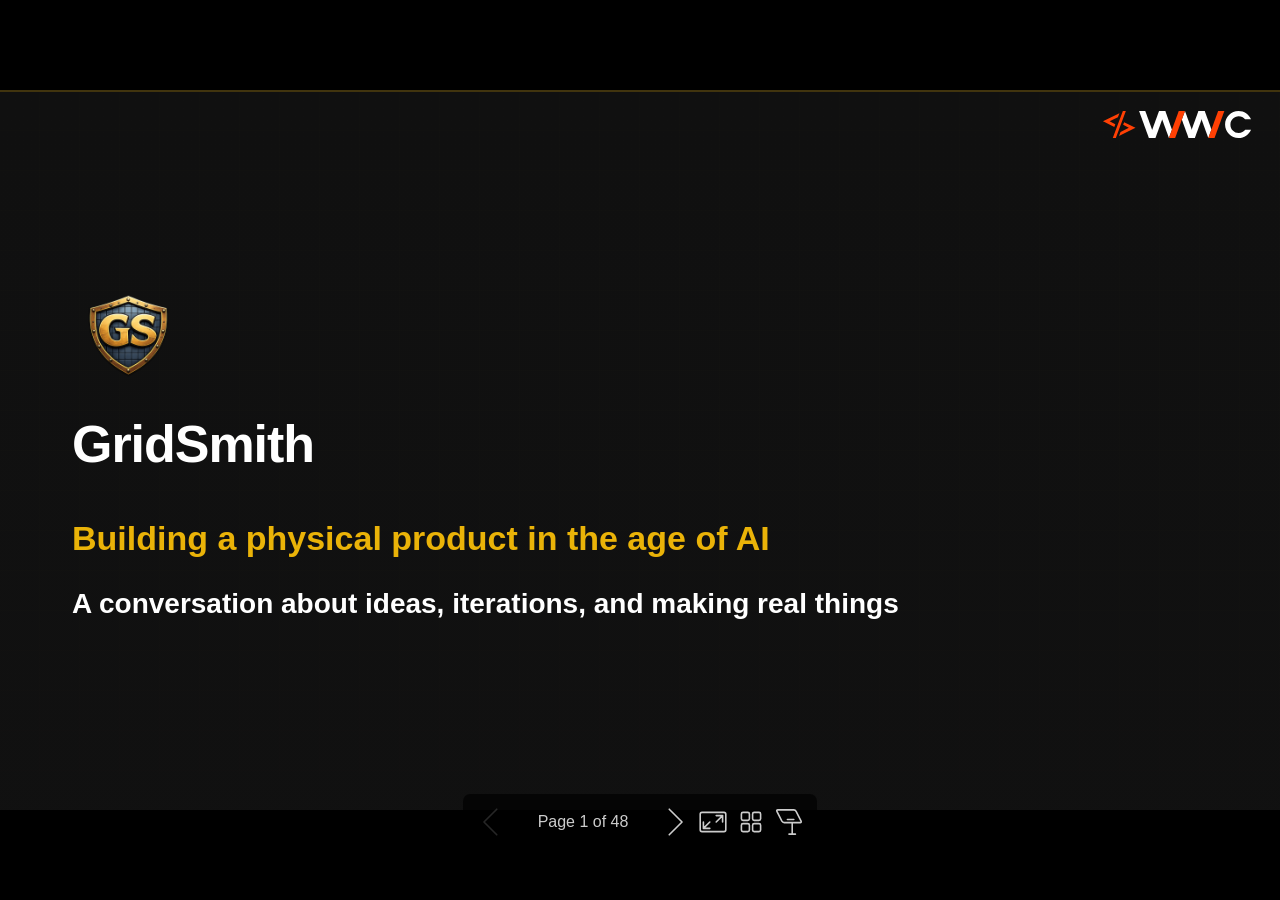
==== commit f36e2664: "added the wwc logo to the theme" ====
--- a/index.html
+++ b/index.html
@@ -7,14 +7,14 @@
  * @auto-scaling true
  * @size 16:9 1280px 720px
  * @size 4:3 960px 720px
- */div#\:\$p > svg > foreignObject > section [data-theme=light],div#\:\$p > svg > foreignObject > section{color-scheme:light}div#\:\$p > svg > foreignObject > section [data-theme=dark],div#\:\$p > svg > foreignObject > section:where(.invert){color-scheme:dark}div#\:\$p > svg > foreignObject > section{-ms-text-size-adjust:100%;-webkit-text-size-adjust:100%;margin:0;font-weight:var(--base-text-weight-normal, 400);color:var(--fgColor-default);background-color:var(--bgColor-default);font-family:var(--fontStack-sansSerif, -apple-system, BlinkMacSystemFont, "Segoe UI", "Noto Sans", Helvetica, Arial, sans-serif, "Apple Color Emoji", "Segoe UI Emoji");font-size:16px;line-height:1.5;word-wrap:break-word}div#\:\$p > svg > foreignObject > section{--marpit-root-font-size:16px}div#\:\$p > svg > foreignObject > section a{text-decoration:underline;text-underline-offset:calc(var(--marpit-root-font-size, 1rem) * .2)}div#\:\$p > svg > foreignObject > section :is(h1, marp-h1):hover .anchor .octicon-link:before,div#\:\$p > svg > foreignObject > section :is(h2, marp-h2):hover .anchor .octicon-link:before,div#\:\$p > svg > foreignObject > section :is(h3, marp-h3):hover .anchor .octicon-link:before,div#\:\$p > svg > foreignObject > section :is(h4, marp-h4):hover .anchor .octicon-link:before,div#\:\$p > svg > foreignObject > section :is(h5, marp-h5):hover .anchor .octicon-link:before,div#\:\$p > svg > foreignObject > section :is(h6, marp-h6):hover .anchor .octicon-link:before{width:16px;height:16px;content:" ";display:inline-block;background-color:currentColor;-webkit-mask-image:url('data:image/svg+xml;charset=utf-8,<svg xmlns="http://www.w3.org/2000/svg" aria-hidden="true" viewBox="0 0 16 16"><path fill-rule="evenodd" d="M7.775 3.275a.75.75 0 0 0 1.06 1.06l1.25-1.25a2 2 0 1 1 2.83 2.83l-2.5 2.5a2 2 0 0 1-2.83 0 .75.75 0 0 0-1.06 1.06 3.5 3.5 0 0 0 4.95 0l2.5-2.5a3.5 3.5 0 0 0-4.95-4.95zm-4.69 9.64a2 2 0 0 1 0-2.83l2.5-2.5a2 2 0 0 1 2.83 0 .75.75 0 0 0 1.06-1.06 3.5 3.5 0 0 0-4.95 0l-2.5 2.5a3.5 3.5 0 0 0 4.95 4.95l1.25-1.25a.75.75 0 0 0-1.06-1.06l-1.25 1.25a2 2 0 0 1-2.83 0"/></svg>');mask-image:url('data:image/svg+xml;charset=utf-8,<svg xmlns="http://www.w3.org/2000/svg" aria-hidden="true" viewBox="0 0 16 16"><path fill-rule="evenodd" d="M7.775 3.275a.75.75 0 0 0 1.06 1.06l1.25-1.25a2 2 0 1 1 2.83 2.83l-2.5 2.5a2 2 0 0 1-2.83 0 .75.75 0 0 0-1.06 1.06 3.5 3.5 0 0 0 4.95 0l2.5-2.5a3.5 3.5 0 0 0-4.95-4.95zm-4.69 9.64a2 2 0 0 1 0-2.83l2.5-2.5a2 2 0 0 1 2.83 0 .75.75 0 0 0 1.06-1.06 3.5 3.5 0 0 0-4.95 0l-2.5 2.5a3.5 3.5 0 0 0 4.95 4.95l1.25-1.25a.75.75 0 0 0-1.06-1.06l-1.25 1.25a2 2 0 0 1-2.83 0"/></svg>')}div#\:\$p > svg > foreignObject > section details,div#\:\$p > svg > foreignObject > section figcaption,div#\:\$p > svg > foreignObject > section figure{display:block}div#\:\$p > svg > foreignObject > section summary{display:list-item}div#\:\$p > svg > foreignObject > section [hidden]{display:none!important}div#\:\$p > svg > foreignObject > section a{background-color:transparent;color:var(--fgColor-accent);text-decoration:none}div#\:\$p > svg > foreignObject > section abbr[title]{border-bottom:none;-webkit-text-decoration:underline dotted;text-decoration:underline dotted}div#\:\$p > svg > foreignObject > section b,div#\:\$p > svg > foreignObject > section strong{font-weight:var(--base-text-weight-semibold, 600)}div#\:\$p > svg > foreignObject > section dfn{font-style:italic}div#\:\$p > svg > foreignObject > section :is(h1, marp-h1){margin:.67em 0;font-weight:var(--base-text-weight-semibold, 600);padding-bottom:.3em;font-size:2em;border-bottom:1px solid var(--borderColor-muted)}div#\:\$p > svg > foreignObject > section mark{background-color:var(--bgColor-attention-muted);color:var(--fgColor-default)}div#\:\$p > svg > foreignObject > section small{font-size:90%}div#\:\$p > svg > foreignObject > section sub,div#\:\$p > svg > foreignObject > section sup{font-size:75%;line-height:0;position:relative;vertical-align:baseline}div#\:\$p > svg > foreignObject > section sub{bottom:-.25em}div#\:\$p > svg > foreignObject > section sup{top:-.5em}div#\:\$p > svg > foreignObject > section img{border-style:none;max-width:100%;box-sizing:content-box}div#\:\$p > svg > foreignObject > section code,div#\:\$p > svg > foreignObject > section kbd,div#\:\$p > svg > foreignObject > section :is(pre, marp-pre),div#\:\$p > svg > foreignObject > section samp{font-family:monospace;font-size:1em}div#\:\$p > svg > foreignObject > section figure{margin:1em var(--base-size-40)}div#\:\$p > svg > foreignObject > section hr{box-sizing:content-box;overflow:hidden;background:transparent;height:.25em;padding:0;margin:var(--base-size-24) 0;background-color:var(--borderColor-default);border:0}div#\:\$p > svg > foreignObject > section input{font:inherit;margin:0;overflow:visible;font-family:inherit;font-size:inherit;line-height:inherit}div#\:\$p > svg > foreignObject > section [type=button],div#\:\$p > svg > foreignObject > section [type=reset],div#\:\$p > svg > foreignObject > section [type=submit]{-webkit-appearance:button;-moz-appearance:button;appearance:button}div#\:\$p > svg > foreignObject > section [type=checkbox],div#\:\$p > svg > foreignObject > section [type=radio]{box-sizing:border-box;padding:0}div#\:\$p > svg > foreignObject > section [type=number]::-webkit-inner-spin-button,div#\:\$p > svg > foreignObject > section [type=number]::-webkit-outer-spin-button{height:auto}div#\:\$p > svg > foreignObject > section [type=search]::-webkit-search-cancel-button,div#\:\$p > svg > foreignObject > section [type=search]::-webkit-search-decoration{-webkit-appearance:none;appearance:none}div#\:\$p > svg > foreignObject > section ::-webkit-input-placeholder{color:inherit;opacity:.54}div#\:\$p > svg > foreignObject > section ::-webkit-file-upload-button{-webkit-appearance:button;appearance:button;font:inherit}div#\:\$p > svg > foreignObject > section a:hover{text-decoration:underline}div#\:\$p > svg > foreignObject > section ::-moz-placeholder{color:var(--fgColor-muted);opacity:1}div#\:\$p > svg > foreignObject > section ::placeholder{color:var(--fgColor-muted);opacity:1}div#\:\$p > svg > foreignObject > section hr:after,div#\:\$p > svg > foreignObject > section hr:before{display:table;content:""}div#\:\$p > svg > foreignObject > section hr:after{clear:both}div#\:\$p > svg > foreignObject > section table{border-spacing:0;border-collapse:collapse;display:block;width:-moz-max-content;width:max-content;max-width:100%;overflow:auto;font-variant:tabular-nums}div#\:\$p > svg > foreignObject > section td,div#\:\$p > svg > foreignObject > section th{padding:0}div#\:\$p > svg > foreignObject > section details summary{cursor:pointer}div#\:\$p > svg > foreignObject > section [role=button]:focus,div#\:\$p > svg > foreignObject > section a:focus,div#\:\$p > svg > foreignObject > section input[type=checkbox]:focus,div#\:\$p > svg > foreignObject > section input[type=radio]:focus{outline:2px solid var(--focus-outlineColor);outline-offset:-2px;box-shadow:none}div#\:\$p > svg > foreignObject > section [role=button]:focus:not(:focus-visible),div#\:\$p > svg > foreignObject > section a:focus:not(:focus-visible),div#\:\$p > svg > foreignObject > section input[type=checkbox]:focus:not(:focus-visible),div#\:\$p > svg > foreignObject > section input[type=radio]:focus:not(:focus-visible){outline:1px solid transparent}div#\:\$p > svg > foreignObject > section [role=button]:focus-visible,div#\:\$p > svg > foreignObject > section a:focus-visible,div#\:\$p > svg > foreignObject > section input[type=checkbox]:focus-visible,div#\:\$p > svg > foreignObject > section input[type=radio]:focus-visible{outline:2px solid var(--focus-outlineColor);outline-offset:-2px;box-shadow:none}div#\:\$p > svg > foreignObject > section a:not([class]):focus,div#\:\$p > svg > foreignObject > section a:not([class]):focus-visible,div#\:\$p > svg > foreignObject > section input[type=checkbox]:focus,div#\:\$p > svg > foreignObject > section input[type=checkbox]:focus-visible,div#\:\$p > svg > foreignObject > section input[type=radio]:focus,div#\:\$p > svg > foreignObject > section input[type=radio]:focus-visible{outline-offset:0}div#\:\$p > svg > foreignObject > section kbd{display:inline-block;padding:var(--base-size-4);font:11px var(--fontStack-monospace, ui-monospace, SFMono-Regular, SF Mono, Menlo, Consolas, Liberation Mono, monospace);line-height:10px;color:var(--fgColor-default);vertical-align:middle;background-color:var(--bgColor-muted);border-bottom-color:var(--borderColor-neutral-muted);border:1px solid var(--borderColor-neutral-muted);border-radius:6px;box-shadow:inset 0 -1px 0 var(--borderColor-neutral-muted)}div#\:\$p > svg > foreignObject > section :is(h1, marp-h1),div#\:\$p > svg > foreignObject > section :is(h2, marp-h2),div#\:\$p > svg > foreignObject > section :is(h3, marp-h3),div#\:\$p > svg > foreignObject > section :is(h4, marp-h4),div#\:\$p > svg > foreignObject > section :is(h5, marp-h5),div#\:\$p > svg > foreignObject > section :is(h6, marp-h6){margin-top:var(--base-size-24);margin-bottom:var(--base-size-16);font-weight:var(--base-text-weight-semibold, 600);line-height:1.25}div#\:\$p > svg > foreignObject > section :is(h2, marp-h2){padding-bottom:.3em;font-size:1.5em;border-bottom:1px solid var(--borderColor-muted)}div#\:\$p > svg > foreignObject > section :is(h2, marp-h2),div#\:\$p > svg > foreignObject > section :is(h3, marp-h3){font-weight:var(--base-text-weight-semibold, 600)}div#\:\$p > svg > foreignObject > section :is(h3, marp-h3){font-size:1.25em}div#\:\$p > svg > foreignObject > section :is(h4, marp-h4){font-size:1em}div#\:\$p > svg > foreignObject > section :is(h4, marp-h4),div#\:\$p > svg > foreignObject > section :is(h5, marp-h5){font-weight:var(--base-text-weight-semibold, 600)}div#\:\$p > svg > foreignObject > section :is(h5, marp-h5){font-size:.875em}div#\:\$p > svg > foreignObject > section :is(h6, marp-h6){font-weight:var(--base-text-weight-semibold, 600);font-size:.85em;color:var(--fgColor-muted)}div#\:\$p > svg > foreignObject > section p{margin-top:0;margin-bottom:10px}div#\:\$p > svg > foreignObject > section blockquote{margin:0;padding:0 1em;color:var(--fgColor-muted);border-left:.25em solid var(--borderColor-default)}div#\:\$p > svg > foreignObject > section ol,div#\:\$p > svg > foreignObject > section ul{margin-top:0;margin-bottom:0;padding-left:2em}div#\:\$p > svg > foreignObject > section ol ol,div#\:\$p > svg > foreignObject > section ul ol{list-style-type:lower-roman}div#\:\$p > svg > foreignObject > section ol ol ol,div#\:\$p > svg > foreignObject > section ol ul ol,div#\:\$p > svg > foreignObject > section ul ol ol,div#\:\$p > svg > foreignObject > section ul ul ol{list-style-type:lower-alpha}div#\:\$p > svg > foreignObject > section dd{margin-left:0}div#\:\$p > svg > foreignObject > section code,div#\:\$p > svg > foreignObject > section :is(pre, marp-pre),div#\:\$p > svg > foreignObject > section samp,div#\:\$p > svg > foreignObject > section tt{font-family:var(--fontStack-monospace, ui-monospace, SFMono-Regular, SF Mono, Menlo, Consolas, Liberation Mono, monospace);font-size:12px}div#\:\$p > svg > foreignObject > section :is(pre, marp-pre){margin-top:0;margin-bottom:0;word-wrap:normal}div#\:\$p > svg > foreignObject > section .octicon{display:inline-block;overflow:visible!important;vertical-align:text-bottom;fill:currentColor}div#\:\$p > svg > foreignObject > section input::-webkit-inner-spin-button,div#\:\$p > svg > foreignObject > section input::-webkit-outer-spin-button{margin:0;-webkit-appearance:none;appearance:none}div#\:\$p > svg > foreignObject > section .mr-2{margin-right:var(--base-size-8, 8px)!important}div#\:\$p > svg > foreignObject > section:after,div#\:\$p > svg > foreignObject > section:before{display:table}div#\:\$p > svg > foreignObject > section:after{clear:both}div#\:\$p > svg > foreignObject > section>:first-child{margin-top:0!important}div#\:\$p > svg > foreignObject > section>:last-child{margin-bottom:0!important}div#\:\$p > svg > foreignObject > section a:not([href]){color:inherit;text-decoration:none}div#\:\$p > svg > foreignObject > section .absent{color:var(--fgColor-danger)}div#\:\$p > svg > foreignObject > section .anchor{float:left;padding-right:var(--base-size-4);margin-left:-20px;line-height:1}div#\:\$p > svg > foreignObject > section .anchor:focus{outline:none}div#\:\$p > svg > foreignObject > section blockquote,div#\:\$p > svg > foreignObject > section details,div#\:\$p > svg > foreignObject > section dl,div#\:\$p > svg > foreignObject > section ol,div#\:\$p > svg > foreignObject > section p,div#\:\$p > svg > foreignObject > section :is(pre, marp-pre),div#\:\$p > svg > foreignObject > section table,div#\:\$p > svg > foreignObject > section ul{margin-top:0;margin-bottom:var(--base-size-16)}div#\:\$p > svg > foreignObject > section blockquote>:first-child{margin-top:0}div#\:\$p > svg > foreignObject > section blockquote>:last-child{margin-bottom:0}div#\:\$p > svg > foreignObject > section :is(h1, marp-h1) .octicon-link,div#\:\$p > svg > foreignObject > section :is(h2, marp-h2) .octicon-link,div#\:\$p > svg > foreignObject > section :is(h3, marp-h3) .octicon-link,div#\:\$p > svg > foreignObject > section :is(h4, marp-h4) .octicon-link,div#\:\$p > svg > foreignObject > section :is(h5, marp-h5) .octicon-link,div#\:\$p > svg > foreignObject > section :is(h6, marp-h6) .octicon-link{color:var(--fgColor-default);vertical-align:middle;visibility:hidden}div#\:\$p > svg > foreignObject > section :is(h1, marp-h1):hover .anchor,div#\:\$p > svg > foreignObject > section :is(h2, marp-h2):hover .anchor,div#\:\$p > svg > foreignObject > section :is(h3, marp-h3):hover .anchor,div#\:\$p > svg > foreignObject > section :is(h4, marp-h4):hover .anchor,div#\:\$p > svg > foreignObject > section :is(h5, marp-h5):hover .anchor,div#\:\$p > svg > foreignObject > section :is(h6, marp-h6):hover .anchor{text-decoration:none}div#\:\$p > svg > foreignObject > section :is(h1, marp-h1):hover .anchor .octicon-link,div#\:\$p > svg > foreignObject > section :is(h2, marp-h2):hover .anchor .octicon-link,div#\:\$p > svg > foreignObject > section :is(h3, marp-h3):hover .anchor .octicon-link,div#\:\$p > svg > foreignObject > section :is(h4, marp-h4):hover .anchor .octicon-link,div#\:\$p > svg > foreignObject > section :is(h5, marp-h5):hover .anchor .octicon-link,div#\:\$p > svg > foreignObject > section :is(h6, marp-h6):hover .anchor .octicon-link{visibility:visible}div#\:\$p > svg > foreignObject > section :is(h1, marp-h1) code,div#\:\$p > svg > foreignObject > section :is(h1, marp-h1) tt,div#\:\$p > svg > foreignObject > section :is(h2, marp-h2) code,div#\:\$p > svg > foreignObject > section :is(h2, marp-h2) tt,div#\:\$p > svg > foreignObject > section :is(h3, marp-h3) code,div#\:\$p > svg > foreignObject > section :is(h3, marp-h3) tt,div#\:\$p > svg > foreignObject > section :is(h4, marp-h4) code,div#\:\$p > svg > foreignObject > section :is(h4, marp-h4) tt,div#\:\$p > svg > foreignObject > section :is(h5, marp-h5) code,div#\:\$p > svg > foreignObject > section :is(h5, marp-h5) tt,div#\:\$p > svg > foreignObject > section :is(h6, marp-h6) code,div#\:\$p > svg > foreignObject > section :is(h6, marp-h6) tt{padding:0 .2em;font-size:inherit}div#\:\$p > svg > foreignObject > section summary :is(h1, marp-h1),div#\:\$p > svg > foreignObject > section summary :is(h2, marp-h2),div#\:\$p > svg > foreignObject > section summary :is(h3, marp-h3),div#\:\$p > svg > foreignObject > section summary :is(h4, marp-h4),div#\:\$p > svg > foreignObject > section summary :is(h5, marp-h5),div#\:\$p > svg > foreignObject > section summary :is(h6, marp-h6){display:inline-block}div#\:\$p > svg > foreignObject > section summary :is(h1, marp-h1) .anchor,div#\:\$p > svg > foreignObject > section summary :is(h2, marp-h2) .anchor,div#\:\$p > svg > foreignObject > section summary :is(h3, marp-h3) .anchor,div#\:\$p > svg > foreignObject > section summary :is(h4, marp-h4) .anchor,div#\:\$p > svg > foreignObject > section summary :is(h5, marp-h5) .anchor,div#\:\$p > svg > foreignObject > section summary :is(h6, marp-h6) .anchor{margin-left:-40px}div#\:\$p > svg > foreignObject > section summary :is(h1, marp-h1),div#\:\$p > svg > foreignObject > section summary :is(h2, marp-h2){padding-bottom:0;border-bottom:0}div#\:\$p > svg > foreignObject > section ol.no-list,div#\:\$p > svg > foreignObject > section ul.no-list{padding:0;list-style-type:none}div#\:\$p > svg > foreignObject > section ol[type="a s"]{list-style-type:lower-alpha}div#\:\$p > svg > foreignObject > section ol[type="A s"]{list-style-type:upper-alpha}div#\:\$p > svg > foreignObject > section ol[type="i s"]{list-style-type:lower-roman}div#\:\$p > svg > foreignObject > section ol[type="I s"]{list-style-type:upper-roman}div#\:\$p > svg > foreignObject > section div>ol:not([type]),div#\:\$p > svg > foreignObject > section ol[type="1"]{list-style-type:decimal}div#\:\$p > svg > foreignObject > section ol ol,div#\:\$p > svg > foreignObject > section ol ul,div#\:\$p > svg > foreignObject > section ul ol,div#\:\$p > svg > foreignObject > section ul ul{margin-top:0;margin-bottom:0}div#\:\$p > svg > foreignObject > section li>p{margin-top:var(--base-size-16)}div#\:\$p > svg > foreignObject > section li+li{margin-top:.25em}div#\:\$p > svg > foreignObject > section dl{padding:0}div#\:\$p > svg > foreignObject > section dl dt{padding:0;margin-top:var(--base-size-16);font-size:1em;font-style:italic;font-weight:var(--base-text-weight-semibold, 600)}div#\:\$p > svg > foreignObject > section dl dd{padding:0 var(--base-size-16);margin-bottom:var(--base-size-16)}div#\:\$p > svg > foreignObject > section table th{font-weight:var(--base-text-weight-semibold, 600)}div#\:\$p > svg > foreignObject > section table td,div#\:\$p > svg > foreignObject > section table th{padding:6px 13px;border:1px solid var(--borderColor-default)}div#\:\$p > svg > foreignObject > section table td>:last-child{margin-bottom:0}div#\:\$p > svg > foreignObject > section table tr{background-color:var(--bgColor-default);border-top:1px solid var(--borderColor-muted)}div#\:\$p > svg > foreignObject > section table tr:nth-child(2n){background-color:var(--bgColor-muted)}div#\:\$p > svg > foreignObject > section table img{background-color:transparent}div#\:\$p > svg > foreignObject > section img[align=right]{padding-left:20px}div#\:\$p > svg > foreignObject > section img[align=left]{padding-right:20px}div#\:\$p > svg > foreignObject > section .emoji{max-width:none;vertical-align:text-top;background-color:transparent}div#\:\$p > svg > foreignObject > section :is(span, marp-span).frame,div#\:\$p > svg > foreignObject > section :is(span, marp-span).frame>:is(span, marp-span){display:block;overflow:hidden}div#\:\$p > svg > foreignObject > section :is(span, marp-span).frame>:is(span, marp-span){float:left;width:auto;padding:7px;margin:13px 0 0;border:1px solid var(--borderColor-default)}div#\:\$p > svg > foreignObject > section :is(span, marp-span).frame :is(span, marp-span) img{display:block;float:left}div#\:\$p > svg > foreignObject > section :is(span, marp-span).frame :is(span, marp-span) :is(span, marp-span){display:block;padding:5px 0 0;clear:both;color:var(--fgColor-default)}div#\:\$p > svg > foreignObject > section :is(span, marp-span).align-center{display:block;overflow:hidden;clear:both}div#\:\$p > svg > foreignObject > section :is(span, marp-span).align-center>:is(span, marp-span){display:block;margin:13px auto 0;overflow:hidden;text-align:center}div#\:\$p > svg > foreignObject > section :is(span, marp-span).align-center :is(span, marp-span) img{margin:0 auto;text-align:center}div#\:\$p > svg > foreignObject > section :is(span, marp-span).align-right{display:block;overflow:hidden;clear:both}div#\:\$p > svg > foreignObject > section :is(span, marp-span).align-right>:is(span, marp-span){display:block;margin:13px 0 0;overflow:hidden;text-align:right}div#\:\$p > svg > foreignObject > section :is(span, marp-span).align-right :is(span, marp-span) img{margin:0;text-align:right}div#\:\$p > svg > foreignObject > section :is(span, marp-span).float-left{display:block;float:left;margin-right:13px;overflow:hidden}div#\:\$p > svg > foreignObject > section :is(span, marp-span).float-left :is(span, marp-span){margin:13px 0 0}div#\:\$p > svg > foreignObject > section :is(span, marp-span).float-right{display:block;float:right;margin-left:13px;overflow:hidden}div#\:\$p > svg > foreignObject > section :is(span, marp-span).float-right>:is(span, marp-span){display:block;margin:13px auto 0;overflow:hidden;text-align:right}div#\:\$p > svg > foreignObject > section code,div#\:\$p > svg > foreignObject > section tt{padding:.2em .4em;margin:0;font-size:85%;white-space:break-spaces;background-color:var(--bgColor-neutral-muted);border-radius:6px}div#\:\$p > svg > foreignObject > section code br,div#\:\$p > svg > foreignObject > section tt br{display:none}div#\:\$p > svg > foreignObject > section del code{text-decoration:inherit}div#\:\$p > svg > foreignObject > section samp{font-size:85%}div#\:\$p > svg > foreignObject > section :is(pre, marp-pre) code{font-size:100%}div#\:\$p > svg > foreignObject > section :is(pre, marp-pre)>code{padding:0;margin:0;word-break:normal;white-space:pre;background:transparent;border:0}div#\:\$p > svg > foreignObject > section .highlight{margin-bottom:var(--base-size-16)}div#\:\$p > svg > foreignObject > section .highlight :is(pre, marp-pre){margin-bottom:0;word-break:normal}div#\:\$p > svg > foreignObject > section :is(pre, marp-pre){padding:var(--base-size-16);overflow:auto;font-size:85%;line-height:1.45;color:var(--fgColor-default);background-color:var(--bgColor-muted);border-radius:6px}div#\:\$p > svg > foreignObject > section :is(pre, marp-pre) code,div#\:\$p > svg > foreignObject > section :is(pre, marp-pre) tt{display:inline;padding:0;margin:0;overflow:visible;line-height:inherit;word-wrap:normal;background-color:transparent;border:0}div#\:\$p > svg > foreignObject > section .csv-data td,div#\:\$p > svg > foreignObject > section .csv-data th{padding:5px;overflow:hidden;font-size:12px;line-height:1;text-align:left;white-space:nowrap}div#\:\$p > svg > foreignObject > section .csv-data .blob-num{padding:10px var(--base-size-8) 9px;text-align:right;background:var(--bgColor-default);border:0}div#\:\$p > svg > foreignObject > section .csv-data tr{border-top:0}div#\:\$p > svg > foreignObject > section .csv-data th{font-weight:var(--base-text-weight-semibold, 600);background:var(--bgColor-muted);border-top:0}div#\:\$p > svg > foreignObject > section [data-footnote-ref]:before{content:"["}div#\:\$p > svg > foreignObject > section [data-footnote-ref]:after{content:"]"}div#\:\$p > svg > foreignObject > section .footnotes{font-size:12px;color:var(--fgColor-muted);border-top:1px solid var(--borderColor-default)}div#\:\$p > svg > foreignObject > section div#\:\$p > svg > foreignObject > section section.footnotes{--marpit-root-font-size:12px}div#\:\$p > svg > foreignObject > section .footnotes ol,div#\:\$p > svg > foreignObject > section .footnotes ol ul{padding-left:var(--base-size-16)}div#\:\$p > svg > foreignObject > section .footnotes ol ul{display:inline-block;margin-top:var(--base-size-16)}div#\:\$p > svg > foreignObject > section .footnotes li{position:relative}div#\:\$p > svg > foreignObject > section .footnotes li:target:before{position:absolute;top:calc(var(--base-size-8)*-1);right:calc(var(--base-size-8)*-1);bottom:calc(var(--base-size-8)*-1);left:calc(var(--base-size-24)*-1);pointer-events:none;content:"";border:2px solid var(--borderColor-accent-emphasis);border-radius:6px}div#\:\$p > svg > foreignObject > section .footnotes li:target{color:var(--fgColor-default)}div#\:\$p > svg > foreignObject > section .footnotes .data-footnote-backref g-emoji{font-family:monospace}div#\:\$p > svg > foreignObject > section .pl-c{color:var(--color-prettylights-syntax-comment)}div#\:\$p > svg > foreignObject > section .pl-c1,div#\:\$p > svg > foreignObject > section .pl-s .pl-v{color:var(--color-prettylights-syntax-constant)}div#\:\$p > svg > foreignObject > section .pl-e,div#\:\$p > svg > foreignObject > section .pl-en{color:var(--color-prettylights-syntax-entity)}div#\:\$p > svg > foreignObject > section .pl-s .pl-s1,div#\:\$p > svg > foreignObject > section .pl-smi{color:var(--color-prettylights-syntax-storage-modifier-import)}div#\:\$p > svg > foreignObject > section .pl-ent{color:var(--color-prettylights-syntax-entity-tag)}div#\:\$p > svg > foreignObject > section .pl-k{color:var(--color-prettylights-syntax-keyword)}div#\:\$p > svg > foreignObject > section .pl-pds,div#\:\$p > svg > foreignObject > section .pl-s,div#\:\$p > svg > foreignObject > section .pl-s .pl-pse .pl-s1,div#\:\$p > svg > foreignObject > section .pl-sr,div#\:\$p > svg > foreignObject > section .pl-sr .pl-cce,div#\:\$p > svg > foreignObject > section .pl-sr .pl-sra,div#\:\$p > svg > foreignObject > section .pl-sr .pl-sre{color:var(--color-prettylights-syntax-string)}div#\:\$p > svg > foreignObject > section .pl-smw,div#\:\$p > svg > foreignObject > section .pl-v{color:var(--color-prettylights-syntax-variable)}div#\:\$p > svg > foreignObject > section .pl-bu{color:var(--color-prettylights-syntax-brackethighlighter-unmatched)}div#\:\$p > svg > foreignObject > section .pl-ii{color:var(--color-prettylights-syntax-invalid-illegal-text);background-color:var(--color-prettylights-syntax-invalid-illegal-bg)}div#\:\$p > svg > foreignObject > section .pl-c2{color:var(--color-prettylights-syntax-carriage-return-text);background-color:var(--color-prettylights-syntax-carriage-return-bg)}div#\:\$p > svg > foreignObject > section .pl-sr .pl-cce{font-weight:700;color:var(--color-prettylights-syntax-string-regexp)}div#\:\$p > svg > foreignObject > section .pl-ml{color:var(--color-prettylights-syntax-markup-list)}div#\:\$p > svg > foreignObject > section .pl-mh,div#\:\$p > svg > foreignObject > section .pl-mh .pl-en,div#\:\$p > svg > foreignObject > section .pl-ms{font-weight:700;color:var(--color-prettylights-syntax-markup-heading)}div#\:\$p > svg > foreignObject > section .pl-mi{font-style:italic;color:var(--color-prettylights-syntax-markup-italic)}div#\:\$p > svg > foreignObject > section .pl-mb{font-weight:700;color:var(--color-prettylights-syntax-markup-bold)}div#\:\$p > svg > foreignObject > section .pl-md{color:var(--color-prettylights-syntax-markup-deleted-text);background-color:var(--color-prettylights-syntax-markup-deleted-bg)}div#\:\$p > svg > foreignObject > section .pl-mi1{color:var(--color-prettylights-syntax-markup-inserted-text);background-color:var(--color-prettylights-syntax-markup-inserted-bg)}div#\:\$p > svg > foreignObject > section .pl-mc{color:var(--color-prettylights-syntax-markup-changed-text);background-color:var(--color-prettylights-syntax-markup-changed-bg)}div#\:\$p > svg > foreignObject > section .pl-mi2{color:var(--color-prettylights-syntax-markup-ignored-text);background-color:var(--color-prettylights-syntax-markup-ignored-bg)}div#\:\$p > svg > foreignObject > section .pl-mdr{font-weight:700;color:var(--color-prettylights-syntax-meta-diff-range)}div#\:\$p > svg > foreignObject > section .pl-ba{color:var(--color-prettylights-syntax-brackethighlighter-angle)}div#\:\$p > svg > foreignObject > section .pl-sg{color:var(--color-prettylights-syntax-sublimelinter-gutter-mark)}div#\:\$p > svg > foreignObject > section .pl-corl{text-decoration:underline;color:var(--color-prettylights-syntax-constant-other-reference-link)}div#\:\$p > svg > foreignObject > section [role=button]:focus:not(:focus-visible),div#\:\$p > svg > foreignObject > section [role=tabpanel][tabindex="0"]:focus:not(:focus-visible),div#\:\$p > svg > foreignObject > section a:focus:not(:focus-visible),div#\:\$p > svg > foreignObject > section button:focus:not(:focus-visible),div#\:\$p > svg > foreignObject > section summary:focus:not(:focus-visible){outline:none;box-shadow:none}div#\:\$p > svg > foreignObject > section [tabindex="0"]:focus:not(:focus-visible),div#\:\$p > svg > foreignObject > section details-dialog:focus:not(:focus-visible){outline:none}div#\:\$p > svg > foreignObject > section g-emoji{display:inline-block;min-width:1ch;font-family:Apple Color Emoji,Segoe UI Emoji,Segoe UI Symbol;font-size:1em;font-style:normal!important;font-weight:var(--base-text-weight-normal, 400);line-height:1;vertical-align:-.075em}div#\:\$p > svg > foreignObject > section g-emoji img{width:1em;height:1em}div#\:\$p > svg > foreignObject > section a:has(>p,>div,>:is(pre, marp-pre),>blockquote){display:block}div#\:\$p > svg > foreignObject > section a:has(>p,>div,>:is(pre, marp-pre),>blockquote):not(:has(.snippet-clipboard-content,>:is(pre, marp-pre))){width:-moz-fit-content;width:fit-content}div#\:\$p > svg > foreignObject > section a:has(>p,>div,>:is(pre, marp-pre),>blockquote):has(.snippet-clipboard-content,>:is(pre, marp-pre)):focus-visible{outline:2px solid var(--focus-outlineColor);outline-offset:2px}div#\:\$p > svg > foreignObject > section .task-list-item{list-style-type:none}div#\:\$p > svg > foreignObject > section .task-list-item label{font-weight:var(--base-text-weight-normal, 400)}div#\:\$p > svg > foreignObject > section .task-list-item.enabled label{cursor:pointer}div#\:\$p > svg > foreignObject > section .task-list-item+.task-list-item{margin-top:var(--base-size-4)}div#\:\$p > svg > foreignObject > section .task-list-item .handle{display:none}div#\:\$p > svg > foreignObject > section .task-list-item-checkbox{margin:0 .2em .25em -1.4em;vertical-align:middle}div#\:\$p > svg > foreignObject > section ul:dir(rtl) .task-list-item-checkbox{margin:0 -1.6em .25em .2em}div#\:\$p > svg > foreignObject > section ol:dir(rtl) .task-list-item-checkbox{margin:0 -1.6em .25em .2em}div#\:\$p > svg > foreignObject > section .contains-task-list:focus-within .task-list-item-convert-container,div#\:\$p > svg > foreignObject > section .contains-task-list:hover .task-list-item-convert-container{display:block;width:auto;height:24px;overflow:visible;clip-path:none}div#\:\$p > svg > foreignObject > section ::-webkit-calendar-picker-indicator{filter:invert(50%)}div#\:\$p > svg > foreignObject > section .markdown-alert{padding:var(--base-size-8) var(--base-size-16);margin-bottom:var(--base-size-16);color:inherit;border-left:.25em solid var(--borderColor-default)}div#\:\$p > svg > foreignObject > section .markdown-alert>:first-child{margin-top:0}div#\:\$p > svg > foreignObject > section .markdown-alert>:last-child{margin-bottom:0}div#\:\$p > svg > foreignObject > section .markdown-alert .markdown-alert-title{display:flex;font-weight:var(--base-text-weight-medium, 500);align-items:center;line-height:1}div#\:\$p > svg > foreignObject > section .markdown-alert.markdown-alert-note{border-left-color:var(--borderColor-accent-emphasis)}div#\:\$p > svg > foreignObject > section .markdown-alert.markdown-alert-note .markdown-alert-title{color:var(--fgColor-accent)}div#\:\$p > svg > foreignObject > section .markdown-alert.markdown-alert-important{border-left-color:var(--borderColor-done-emphasis)}div#\:\$p > svg > foreignObject > section .markdown-alert.markdown-alert-important .markdown-alert-title{color:var(--fgColor-done)}div#\:\$p > svg > foreignObject > section .markdown-alert.markdown-alert-warning{border-left-color:var(--borderColor-attention-emphasis)}div#\:\$p > svg > foreignObject > section .markdown-alert.markdown-alert-warning .markdown-alert-title{color:var(--fgColor-attention)}div#\:\$p > svg > foreignObject > section .markdown-alert.markdown-alert-tip{border-left-color:var(--borderColor-success-emphasis)}div#\:\$p > svg > foreignObject > section .markdown-alert.markdown-alert-tip .markdown-alert-title{color:var(--fgColor-success)}div#\:\$p > svg > foreignObject > section .markdown-alert.markdown-alert-caution{border-left-color:var(--borderColor-danger-emphasis)}div#\:\$p > svg > foreignObject > section .markdown-alert.markdown-alert-caution .markdown-alert-title{color:var(--fgColor-danger)}div#\:\$p > svg > foreignObject > section>:first-child>.heading-element:first-child{margin-top:0!important}div#\:\$p > svg > foreignObject > section .highlight :is(pre, marp-pre):has(+.zeroclipboard-container){min-height:52px}div#\:\$p > svg > foreignObject > section :is(h1, marp-h1){color:var(--h1-color);font-size:1.6em}div#\:\$p > svg > foreignObject > section :is(h1, marp-h1),div#\:\$p > svg > foreignObject > section :is(h2, marp-h2){border-bottom:none}div#\:\$p > svg > foreignObject > section :is(h2, marp-h2){font-size:1.3em}div#\:\$p > svg > foreignObject > section :is(h3, marp-h3){font-size:1.1em}div#\:\$p > svg > foreignObject > section :is(h4, marp-h4){font-size:1.05em}div#\:\$p > svg > foreignObject > section :is(h5, marp-h5){font-size:1em}div#\:\$p > svg > foreignObject > section :is(h6, marp-h6){font-size:.9em}div#\:\$p > svg > foreignObject > section :is(h1, marp-h1) strong,div#\:\$p > svg > foreignObject > section :is(h2, marp-h2) strong,div#\:\$p > svg > foreignObject > section :is(h3, marp-h3) strong,div#\:\$p > svg > foreignObject > section :is(h4, marp-h4) strong,div#\:\$p > svg > foreignObject > section :is(h5, marp-h5) strong,div#\:\$p > svg > foreignObject > section :is(h6, marp-h6) strong{font-weight:inherit;color:var(--heading-strong-color)}div#\:\$p > svg > foreignObject > section :is(h1, marp-h1)::part(auto-scaling),div#\:\$p > svg > foreignObject > section :is(h2, marp-h2)::part(auto-scaling),div#\:\$p > svg > foreignObject > section :is(h3, marp-h3)::part(auto-scaling),div#\:\$p > svg > foreignObject > section :is(h4, marp-h4)::part(auto-scaling),div#\:\$p > svg > foreignObject > section :is(h5, marp-h5)::part(auto-scaling),div#\:\$p > svg > foreignObject > section :is(h6, marp-h6)::part(auto-scaling){max-height:563px}div#\:\$p > svg > foreignObject > section hr{height:0;padding-top:.25em}div#\:\$p > svg > foreignObject > section img{background-color:transparent}div#\:\$p > svg > foreignObject > section :is(pre, marp-pre){border:1px solid var(--borderColor-default);line-height:1.15;overflow:visible}div#\:\$p > svg > foreignObject > section :is(pre, marp-pre)::part(auto-scaling){max-height:529px}div#\:\$p > svg > foreignObject > section :is(pre, marp-pre) :where(.hljs){color:var(--color-prettylights-syntax-storage-modifier-import)}div#\:\$p > svg > foreignObject > section :is(pre, marp-pre) :where(.hljs-doctag),div#\:\$p > svg > foreignObject > section :is(pre, marp-pre) :where(.hljs-keyword),div#\:\$p > svg > foreignObject > section :is(pre, marp-pre) :where(.hljs-meta .hljs-keyword),div#\:\$p > svg > foreignObject > section :is(pre, marp-pre) :where(.hljs-template-tag),div#\:\$p > svg > foreignObject > section :is(pre, marp-pre) :where(.hljs-template-variable),div#\:\$p > svg > foreignObject > section :is(pre, marp-pre) :where(.hljs-type),div#\:\$p > svg > foreignObject > section :is(pre, marp-pre) :where(.hljs-variable.language_){color:var(--color-prettylights-syntax-keyword)}div#\:\$p > svg > foreignObject > section :is(pre, marp-pre) :where(.hljs-title),div#\:\$p > svg > foreignObject > section :is(pre, marp-pre) :where(.hljs-title.class_),div#\:\$p > svg > foreignObject > section :is(pre, marp-pre) :where(.hljs-title.class_.inherited__),div#\:\$p > svg > foreignObject > section :is(pre, marp-pre) :where(.hljs-title.function_){color:var(--color-prettylights-syntax-entity)}div#\:\$p > svg > foreignObject > section :is(pre, marp-pre) :where(.hljs-attr),div#\:\$p > svg > foreignObject > section :is(pre, marp-pre) :where(.hljs-attribute),div#\:\$p > svg > foreignObject > section :is(pre, marp-pre) :where(.hljs-literal),div#\:\$p > svg > foreignObject > section :is(pre, marp-pre) :where(.hljs-meta),div#\:\$p > svg > foreignObject > section :is(pre, marp-pre) :where(.hljs-number),div#\:\$p > svg > foreignObject > section :is(pre, marp-pre) :where(.hljs-operator),div#\:\$p > svg > foreignObject > section :is(pre, marp-pre) :where(.hljs-selector-attr),div#\:\$p > svg > foreignObject > section :is(pre, marp-pre) :where(.hljs-selector-class),div#\:\$p > svg > foreignObject > section :is(pre, marp-pre) :where(.hljs-selector-id),div#\:\$p > svg > foreignObject > section :is(pre, marp-pre) :where(.hljs-variable){color:var(--color-prettylights-syntax-constant)}div#\:\$p > svg > foreignObject > section :is(pre, marp-pre) :where(.hljs-meta .hljs-string),div#\:\$p > svg > foreignObject > section :is(pre, marp-pre) :where(.hljs-regexp),div#\:\$p > svg > foreignObject > section :is(pre, marp-pre) :where(.hljs-string){color:var(--color-prettylights-syntax-string)}div#\:\$p > svg > foreignObject > section :is(pre, marp-pre) :where(.hljs-built_in),div#\:\$p > svg > foreignObject > section :is(pre, marp-pre) :where(.hljs-symbol){color:var(--color-prettylights-syntax-variable)}div#\:\$p > svg > foreignObject > section :is(pre, marp-pre) :where(.hljs-code),div#\:\$p > svg > foreignObject > section :is(pre, marp-pre) :where(.hljs-comment),div#\:\$p > svg > foreignObject > section :is(pre, marp-pre) :where(.hljs-formula){color:var(--color-prettylights-syntax-comment)}div#\:\$p > svg > foreignObject > section :is(pre, marp-pre) :where(.hljs-name),div#\:\$p > svg > foreignObject > section :is(pre, marp-pre) :where(.hljs-quote),div#\:\$p > svg > foreignObject > section :is(pre, marp-pre) :where(.hljs-selector-pseudo),div#\:\$p > svg > foreignObject > section :is(pre, marp-pre) :where(.hljs-selector-tag){color:var(--color-prettylights-syntax-entity-tag)}div#\:\$p > svg > foreignObject > section :is(pre, marp-pre) :where(.hljs-subst){color:var(--color-prettylights-syntax-storage-modifier-import)}div#\:\$p > svg > foreignObject > section :is(pre, marp-pre) :where(.hljs-section){font-weight:700;color:var(--color-prettylights-syntax-markup-heading)}div#\:\$p > svg > foreignObject > section :is(pre, marp-pre) :where(.hljs-bullet){color:var(--color-prettylights-syntax-markup-list)}div#\:\$p > svg > foreignObject > section :is(pre, marp-pre) :where(.hljs-emphasis){font-style:italic;color:var(--color-prettylights-syntax-markup-italic)}div#\:\$p > svg > foreignObject > section :is(pre, marp-pre) :where(.hljs-strong){font-weight:700;color:var(--color-prettylights-syntax-markup-bold)}div#\:\$p > svg > foreignObject > section :is(pre, marp-pre) :where(.hljs-addition){color:var(--color-prettylights-syntax-markup-inserted-text);background-color:var(--color-prettylights-syntax-markup-inserted-bg)}div#\:\$p > svg > foreignObject > section :is(pre, marp-pre) :where(.hljs-deletion){color:var(--color-prettylights-syntax-markup-deleted-text);background-color:var(--color-prettylights-syntax-markup-deleted-bg)}div#\:\$p > svg > foreignObject > section footer,div#\:\$p > svg > foreignObject > section header{margin:0;position:absolute;left:30px;color:var(--header-footer-color);font-size:18px}div#\:\$p > svg > foreignObject > section header{top:21px}div#\:\$p > svg > foreignObject > section footer{bottom:21px}div#\:\$p > svg > foreignObject > section{--h1-color:light-dark(#246, #cee7ff);--header-footer-color:light-dark(hsla(0,0%,40%,.75), hsla(0,0%,60%,.75));--heading-strong-color:light-dark(#48c, #7bf);--paginate-color:light-dark(#777, #999);--base-size-4:4px;--base-size-8:8px;--base-size-16:16px;--base-size-24:24px;--base-size-40:40px;display:block;font-size:29px;height:720px;padding:78.5px;place-content:safe center center;width:1280px;flex-flow:column nowrap;align-items:stretch}div#\:\$p > svg > foreignObject > section{--marpit-root-font-size:29px}div#\:\$p > svg > foreignObject > section>:last-child,div#\:\$p > svg > foreignObject > section[data-footer]>:nth-last-child(2){margin-bottom:0}div#\:\$p > svg > foreignObject > section>:first-child,div#\:\$p > svg > foreignObject > section>header:first-child+*{margin-top:0}div#\:\$p > svg > foreignObject > section:after{position:absolute;padding:0;right:30px;bottom:21px;font-size:24px;color:var(--paginate-color)}div#\:\$p > svg > foreignObject > section:after{--marpit-root-font-size:24px}div#\:\$p > svg > foreignObject > section[data-color] :is(h1, marp-h1),div#\:\$p > svg > foreignObject > section[data-color] :is(h2, marp-h2),div#\:\$p > svg > foreignObject > section[data-color] :is(h3, marp-h3),div#\:\$p > svg > foreignObject > section[data-color] :is(h4, marp-h4),div#\:\$p > svg > foreignObject > section[data-color] :is(h5, marp-h5),div#\:\$p > svg > foreignObject > section[data-color] :is(h6, marp-h6){color:currentcolor}div#\:\$p > svg > foreignObject > :where(section){container-type:size}div#\:\$p > svg > foreignObject > section img[data-marp-twemoji]{background:transparent;height:1em;margin:0 .05em 0 .1em;vertical-align:-.1em;width:1em}div#\:\$p > svg > foreignObject > :where(section):not([\20 root]){--ink: #f5f5f5;--paper: #111111;--moss: #eab308;--dark: #0f0f0f;--copper: #f59e0b;--gold: #eab308;--muted: rgba(245, 245, 245, .72);--panel: rgba(26, 26, 26, .88);--gold-line: rgba(234, 179, 8, .45);}div#\:\$p > svg > foreignObject > section{width:1280px;height:720px;padding:58px 72px;color:var(--ink);background:linear-gradient(rgba(17,17,17,.94), rgba(17,17,17,.98)), repeating-linear-gradient(0deg, transparent 0 39px, rgba(234,179,8,.1) 39px 40px), repeating-linear-gradient(90deg, transparent 0 39px, rgba(234,179,8,.1) 39px 40px);font-family:"Inter var", Inter, "Helvetica Neue", Arial, sans-serif;font-size:28px;letter-spacing:0;border-top:2px solid rgba(234,179,8,.22)}div#\:\$p > svg > foreignObject > section{--marpit-root-font-size: 28px}div#\:\$p > svg > foreignObject > section :is(h1, marp-h1){margin:0 0 30px;color:#fff;font-family:"Inter var", Inter, "Helvetica Neue", Arial, sans-serif;font-size:52px;font-weight:800;line-height:1.05;letter-spacing:-.02em}div#\:\$p > svg > foreignObject > section :is(h2, marp-h2){color:var(--gold);font-size:34px;line-height:1.2}div#\:\$p > svg > foreignObject > section :is(h3, marp-h3){font-size:25px}div#\:\$p > svg > foreignObject > section p{line-height:1.35}div#\:\$p > svg > foreignObject > section strong{color:#fff}div#\:\$p > svg > foreignObject > section footer{left:72px;bottom:17px;min-height:32px;color:var(--muted);font-size:16px;line-height:32px}div#\:\$p > svg > foreignObject > section footer img{width:32px;height:32px;margin-right:10px;vertical-align:middle;object-fit:contain}div#\:\$p > svg > foreignObject > section::after{right:28px;bottom:22px;color:var(--gold);font-size:18px}div#\:\$p > svg > foreignObject > section::after{--marpit-root-font-size: 18px}div#\:\$p > svg > foreignObject > section .title{display:flex;flex-direction:column;justify-content:center;padding-left:110px;border-left:10px solid var(--gold);background:radial-gradient(circle at 78% 45%, rgba(234,179,8,.14), transparent 30%), linear-gradient(115deg, rgba(15,15,15,.98) 0 60%, rgba(31,22,12,.94) 100%), repeating-linear-gradient(0deg, transparent 0 39px, rgba(234,179,8,.12) 39px 40px), repeating-linear-gradient(90deg, transparent 0 39px, rgba(234,179,8,.12) 39px 40px)}div#\:\$p > svg > foreignObject > section .title > p:first-of-type{margin:0 0 16px}div#\:\$p > svg > foreignObject > section .title > p:first-of-type img{filter:drop-shadow(0 8px 20px rgba(0,0,0,.7))}div#\:\$p > svg > foreignObject > section .title :is(h1, marp-h1){margin-bottom:10px;font-size:94px}div#\:\$p > svg > foreignObject > section .title :is(h2, marp-h2){max-width:760px;margin:0 0 42px;font-size:42px}div#\:\$p > svg > foreignObject > section .title strong{color:var(--muted);font-size:23px}div#\:\$p > svg > foreignObject > section .dark, div#\:\$p > svg > foreignObject > section .closing{color:var(--ink);background:radial-gradient(circle at 50% 50%, rgba(234,179,8,.11), transparent 42%), linear-gradient(rgba(15,15,15,.97), rgba(15,15,15,.97)), repeating-linear-gradient(45deg, transparent 0 39px, rgba(234,179,8,.06) 39px 41px)}div#\:\$p > svg > foreignObject > section .dark :is(h1, marp-h1), div#\:\$p > svg > foreignObject > section .closing :is(h1, marp-h1), div#\:\$p > svg > foreignObject > section .closing :is(h3, marp-h3){color:#fff}div#\:\$p > svg > foreignObject > section .dark :is(h2, marp-h2), div#\:\$p > svg > foreignObject > section .closing :is(h2, marp-h2){color:var(--gold)}div#\:\$p > svg > foreignObject > section .statement{display:flex;flex-direction:column;justify-content:center;text-align:center}div#\:\$p > svg > foreignObject > section .statement :is(h1, marp-h1){margin-bottom:30px;font-size:72px}div#\:\$p > svg > foreignObject > section .statement :is(h2, marp-h2){max-width:950px;margin:0 auto}div#\:\$p > svg > foreignObject > section .deck-process :is(h1, marp-h1){font-size:62px}div#\:\$p > svg > foreignObject > section .human-ai{display:grid;grid-template-columns:1fr 1fr;gap:34px;margin:48px 0 38px}div#\:\$p > svg > foreignObject > section .human-ai > div{min-height:245px;padding:28px 32px;box-sizing:border-box;border:1px solid var(--gold-line);border-top:7px solid var(--gold);background:var(--panel)}div#\:\$p > svg > foreignObject > section .human-ai .role{display:block;margin-bottom:19px;color:var(--gold);font-size:19px;font-weight:800;letter-spacing:.12em;text-transform:uppercase}div#\:\$p > svg > foreignObject > section .human-ai div#\:\$p > svg > foreignObject > section section.role{--marpit-root-font-size: 19px}div#\:\$p > svg > foreignObject > section .human-ai strong{display:block;color:#fff;font-size:38px}div#\:\$p > svg > foreignObject > section .human-ai p{margin:20px 0 0;color:var(--muted);font-size:22px;line-height:1.35}div#\:\$p > svg > foreignObject > section .deck-tools{color:var(--muted);font-size:22px;text-align:center}div#\:\$p > svg > foreignObject > section section.deck-tools{--marpit-root-font-size: 22px}div#\:\$p > svg > foreignObject > section .deck-tools strong{color:var(--gold)}div#\:\$p > svg > foreignObject > section .about-builder :is(h1, marp-h1){max-width:980px;font-size:68px}div#\:\$p > svg > foreignObject > section .about-intro{max-width:960px;margin:20px 0 24px;color:var(--muted);font-size:28px;line-height:1.3}div#\:\$p > svg > foreignObject > section section.about-intro{--marpit-root-font-size: 28px}div#\:\$p > svg > foreignObject > section .builder-collage{display:grid;grid-template-columns:repeat(4, 1fr);grid-template-rows:repeat(2, 190px);gap:12px;width:100%;height:392px}div#\:\$p > svg > foreignObject > section .builder-collage figure{position:relative;min-width:0;min-height:0;margin:0;overflow:hidden;box-sizing:border-box;border:2px solid rgba(234,179,8,.5);border-radius:6px;background:#0b0b0b;box-shadow:0 7px 18px rgba(0,0,0,.5)}div#\:\$p > svg > foreignObject > section .builder-collage .builder-wide{grid-column:span 2}div#\:\$p > svg > foreignObject > section .builder-collage img{display:block;width:100%;height:100%;max-width:none;max-height:none;object-fit:cover}div#\:\$p > svg > foreignObject > section .builder-collage .builder-green-bean img{object-position:50% 52%}div#\:\$p > svg > foreignObject > section .builder-collage .builder-red-truck img{object-position:center bottom}div#\:\$p > svg > foreignObject > section .builder-collage figcaption{position:absolute;left:0;right:0;bottom:0;padding:22px 12px 9px;color:#fff;background:linear-gradient(transparent, rgba(0,0,0,.9));font-size:17px;font-weight:750;line-height:1;text-align:left}div#\:\$p > svg > foreignObject > section .dnd-background :is(h1, marp-h1){max-width:1050px;margin-bottom:28px;font-size:60px}div#\:\$p > svg > foreignObject > section .dnd-story{display:grid;grid-template-columns:43% 57%;gap:34px;height:470px}div#\:\$p > svg > foreignObject > section .dnd-copy{display:flex;flex-direction:column;justify-content:center;gap:22px}div#\:\$p > svg > foreignObject > section .dnd-copy p{margin:0;padding-left:20px;border-left:4px solid var(--gold)}div#\:\$p > svg > foreignObject > section .dnd-copy strong{display:block;margin-bottom:5px;color:var(--gold);font-size:23px;line-height:1.1}div#\:\$p > svg > foreignObject > section .dnd-copy :is(span, marp-span){display:block;color:var(--muted);font-size:21px;line-height:1.28}div#\:\$p > svg > foreignObject > section .dnd-photo{height:100%;margin:0;overflow:hidden;border:2px solid rgba(234,179,8,.5);border-radius:6px;box-shadow:0 9px 24px rgba(0,0,0,.55)}div#\:\$p > svg > foreignObject > section .dnd-photo img{display:block;width:100%;height:100%;max-width:none;max-height:none;object-fit:cover;object-position:center center}div#\:\$p > svg > foreignObject > section .code-camp-promo{padding-top:52px;padding-bottom:52px;background:radial-gradient(circle at 82% 48%, rgba(234,179,8,.12), transparent 35%), linear-gradient(rgba(15,15,15,.98), rgba(15,15,15,.98))}div#\:\$p > svg > foreignObject > section .code-camp-layout{display:grid;grid-template-columns:590px 1fr;gap:54px;align-items:center;height:616px}div#\:\$p > svg > foreignObject > section .code-camp-spotlight{width:590px;height:590px;margin:0;overflow:hidden;border-radius:6px;box-shadow:0 12px 32px rgba(0,0,0,.6)}div#\:\$p > svg > foreignObject > section .code-camp-spotlight img{display:block;width:100%;height:100%;max-width:none;max-height:none;object-fit:cover}div#\:\$p > svg > foreignObject > section .code-camp-invite{display:flex;flex-direction:column;align-items:flex-start}div#\:\$p > svg > foreignObject > section .code-camp-invite .code-camp-kicker{margin:0 0 18px;color:var(--gold);font-size:19px;font-weight:800;letter-spacing:.06em;text-transform:uppercase}div#\:\$p > svg > foreignObject > section .code-camp-invite div#\:\$p > svg > foreignObject > section section.code-camp-kicker{--marpit-root-font-size: 19px}div#\:\$p > svg > foreignObject > section .code-camp-invite :is(h1, marp-h1){margin:0 0 18px;font-size:52px;line-height:1.02}div#\:\$p > svg > foreignObject > section .code-camp-invite > p:not(.code-camp-kicker){margin:0 0 24px;color:var(--muted);font-size:25px}div#\:\$p > svg > foreignObject > section .code-camp-qr{width:205px;height:205px;max-width:none;max-height:none;padding:8px;box-sizing:border-box;background:#fff;border-radius:6px}div#\:\$p > svg > foreignObject > section .code-camp-invite strong{margin-top:12px;color:#fff;font-size:21px}div#\:\$p > svg > foreignObject > section .initial-requirements :is(h1, marp-h1){margin-bottom:12px;font-size:64px}div#\:\$p > svg > foreignObject > section .requirements-lead{margin:0 0 27px;color:var(--muted);font-size:29px}div#\:\$p > svg > foreignObject > section section.requirements-lead{--marpit-root-font-size: 29px}div#\:\$p > svg > foreignObject > section .requirements-list{display:grid;grid-template-columns:1fr 1fr;column-gap:54px;row-gap:0}div#\:\$p > svg > foreignObject > section .requirements-list > div{display:grid;grid-template-columns:48px 1fr;gap:15px;align-items:start;min-height:118px;padding:17px 0 14px;box-sizing:border-box;border-top:1px solid var(--gold-line)}div#\:\$p > svg > foreignObject > section .requirements-list > div:nth-child(-n+2){border-top-width:3px}div#\:\$p > svg > foreignObject > section .requirements-list :is(span, marp-span){color:var(--gold);font-size:18px;font-weight:800;line-height:1.3}div#\:\$p > svg > foreignObject > section .requirements-list p{margin:0;color:var(--muted);font-size:20px;line-height:1.28}div#\:\$p > svg > foreignObject > section .requirements-list strong{display:block;margin-bottom:5px;color:#fff;font-size:25px;line-height:1.1}div#\:\$p > svg > foreignObject > section .cad-first-step :is(h1, marp-h1){max-width:1040px;margin-bottom:16px;font-size:62px}div#\:\$p > svg > foreignObject > section .cad-origin{max-width:1050px;margin:0 0 42px;color:var(--muted);font-size:29px}div#\:\$p > svg > foreignObject > section section.cad-origin{--marpit-root-font-size: 29px}div#\:\$p > svg > foreignObject > section .cad-origin-flow{display:grid;grid-template-columns:1fr 38px 1fr 38px 1fr;gap:14px;align-items:center}div#\:\$p > svg > foreignObject > section .cad-origin-flow > div{min-height:220px;padding:27px 25px;box-sizing:border-box;border-top:5px solid var(--gold);background:rgba(26,26,26,.72)}div#\:\$p > svg > foreignObject > section .cad-origin-flow :is(span, marp-span){display:block;margin-bottom:22px;color:var(--gold);font-size:18px;font-weight:800}div#\:\$p > svg > foreignObject > section .cad-origin-flow strong{display:block;margin-bottom:14px;color:#fff;font-size:27px;line-height:1.1}div#\:\$p > svg > foreignObject > section .cad-origin-flow small{display:block;color:var(--muted);font-size:19px;line-height:1.32}div#\:\$p > svg > foreignObject > section .cad-origin-flow > b{color:var(--gold);font-size:34px;text-align:center}div#\:\$p > svg > foreignObject > section .lost-prototype{margin:30px 0 0;color:var(--muted);font-size:23px;text-align:center}div#\:\$p > svg > foreignObject > section section.lost-prototype{--marpit-root-font-size: 23px}div#\:\$p > svg > foreignObject > section .lost-prototype strong{color:var(--gold)}div#\:\$p > svg > foreignObject > section .sample-slide :is(h1, marp-h1){max-width:930px;font-size:64px}div#\:\$p > svg > foreignObject > section .sample-lead{max-width:920px;margin:12px 0 24px;color:#fff;font-size:32px;line-height:1.3}div#\:\$p > svg > foreignObject > section section.sample-lead{--marpit-root-font-size: 32px}div#\:\$p > svg > foreignObject > section .old-tiles-gallery{display:grid;grid-template-columns:1.55fr 1fr 1fr;gap:12px;width:100%;height:365px}div#\:\$p > svg > foreignObject > section .old-tiles-gallery figure{min-width:0;min-height:0;margin:0;overflow:hidden;border:2px solid rgba(234,179,8,.5);border-radius:6px;background:#0b0b0b;box-shadow:0 7px 18px rgba(0,0,0,.5)}div#\:\$p > svg > foreignObject > section .old-tiles-gallery img{display:block;width:100%;height:100%;max-width:none;max-height:none;object-fit:cover}div#\:\$p > svg > foreignObject > section .old-tiles-gallery .old-tiles-wide img{object-position:50% 52%}div#\:\$p > svg > foreignObject > section .sample-cue{display:grid;grid-template-columns:330px 1fr;gap:32px;align-items:center;padding:26px 30px;border:1px solid var(--gold-line);border-left:8px solid var(--gold);background:var(--panel)}div#\:\$p > svg > foreignObject > section .sample-cue strong{color:var(--gold);font-size:30px}div#\:\$p > svg > foreignObject > section .sample-cue :is(span, marp-span){color:var(--muted);font-size:24px;line-height:1.35}div#\:\$p > svg > foreignObject > section .frictions{display:grid;grid-template-columns:1fr 1fr;gap:18px 24px;margin-top:38px}div#\:\$p > svg > foreignObject > section .frictions div{min-height:148px;padding:22px 26px;box-sizing:border-box;border:1px solid var(--gold-line);border-left:7px solid var(--gold);background:var(--panel)}div#\:\$p > svg > foreignObject > section .gridfinity-inspiration :is(h1, marp-h1){margin-bottom:10px;font-size:56px}div#\:\$p > svg > foreignObject > section .gridfinity-lead{margin:0 0 20px;color:var(--muted);font-size:27px}div#\:\$p > svg > foreignObject > section section.gridfinity-lead{--marpit-root-font-size: 27px}div#\:\$p > svg > foreignObject > section .gridfinity-sequence{display:grid;grid-template-columns:repeat(3, 1fr);grid-template-rows:repeat(2, 190px);gap:12px}div#\:\$p > svg > foreignObject > section .gridfinity-sequence figure{position:relative;min-width:0;min-height:0;margin:0;overflow:hidden;border:2px solid rgba(234,179,8,.5);border-radius:6px;background:#0b0b0b;box-shadow:0 7px 18px rgba(0,0,0,.5)}div#\:\$p > svg > foreignObject > section .gridfinity-sequence img{display:block;width:100%;height:100%;max-width:none;max-height:none;object-fit:contain;object-position:center center}div#\:\$p > svg > foreignObject > section .gridfinity-sequence :is(span, marp-span){position:absolute;z-index:2;top:10px;left:10px;width:38px;height:38px;color:#111;background:var(--gold);border-radius:50%;font-size:17px;font-weight:850;line-height:38px;text-align:center;box-shadow:0 3px 10px rgba(0,0,0,.45)}div#\:\$p > svg > foreignObject > section img:not(footer img){cursor:zoom-in}div#\:\$p > svg > foreignObject > section .centered-image-slide{position:relative}div#\:\$p > svg > foreignObject > section.centered-image-slide > figure{position:absolute;inset:58px 72px;display:flex!important;align-items:center;justify-content:center;width:auto!important;height:auto!important;margin:0!important}div#\:\$p > svg > foreignObject > section.centered-image-slide > figure img{display:block;width:auto;height:auto;max-width:100%;max-height:100%;object-fit:contain}div#\:\$p > svg > foreignObject > section .image-lightbox{position:fixed;z-index:99999;inset:0;display:none;align-items:center;justify-content:center;box-sizing:border-box;padding:44px;background:rgba(0,0,0,.92);cursor:zoom-out}div#\:\$p > svg > foreignObject > section .image-lightbox.open{display:flex}div#\:\$p > svg > foreignObject > section .image-lightbox img{width:auto;height:auto;max-width:94vw;max-height:90vh;object-fit:contain;cursor:default;filter:drop-shadow(0 18px 44px rgba(0,0,0,.75))}div#\:\$p > svg > foreignObject > section .image-lightbox-close{position:fixed;z-index:100000;top:18px;right:26px;padding:0;color:#fff;background:transparent;border:0;font:300 48px/1 Arial, sans-serif;cursor:pointer}div#\:\$p > svg > foreignObject > section .frictions strong{display:block;margin-bottom:12px;color:var(--gold);font-size:27px}div#\:\$p > svg > foreignObject > section .frictions :is(span, marp-span){display:block;color:var(--muted);font-size:21px;line-height:1.3}div#\:\$p > svg > foreignObject > section .friction-summary{margin:24px 0 0;color:#fff;font-size:25px;font-weight:700;letter-spacing:.04em;text-align:center}div#\:\$p > svg > foreignObject > section section.friction-summary{--marpit-root-font-size: 25px}div#\:\$p > svg > foreignObject > section .closing{display:flex;flex-direction:column;justify-content:center;padding-left:105px;border-bottom:10px solid var(--gold)}div#\:\$p > svg > foreignObject > section .closing :is(h1, marp-h1){margin:0;font-size:78px}div#\:\$p > svg > foreignObject > section .closing :is(h2, marp-h2){margin:20px 0 50px;font-size:52px}div#\:\$p > svg > foreignObject > section .closing :is(h3, marp-h3){font-weight:500}div#\:\$p > svg > foreignObject > section .feedback :is(h1, marp-h1){font-size:60px}div#\:\$p > svg > foreignObject > section .feedback-questions{display:grid;grid-template-columns:1fr 1fr;gap:34px;margin-top:65px}div#\:\$p > svg > foreignObject > section .feedback-questions > div{min-height:310px;padding:30px 34px;box-sizing:border-box;border:1px solid var(--gold-line);border-top:8px solid var(--gold);background:var(--panel)}div#\:\$p > svg > foreignObject > section .feedback-questions :is(span, marp-span){display:block;margin-bottom:42px;color:var(--gold);font-size:20px;font-weight:800;letter-spacing:.12em}div#\:\$p > svg > foreignObject > section .feedback-questions strong{display:block;color:#fff;font-size:35px;line-height:1.22}div#\:\$p > svg > foreignObject > section .thank-you{display:block;position:relative;padding:0;text-align:left;border-bottom:10px solid var(--gold);background:radial-gradient(circle at 35% 43%, rgba(234,179,8,.15), transparent 31%), linear-gradient(rgba(15,15,15,.97), rgba(15,15,15,.97)), repeating-linear-gradient(0deg, transparent 0 39px, rgba(234,179,8,.07) 39px 40px), repeating-linear-gradient(90deg, transparent 0 39px, rgba(234,179,8,.07) 39px 40px)}div#\:\$p > svg > foreignObject > section .thank-you-copy{position:absolute;top:145px;left:110px;width:650px;text-align:left}div#\:\$p > svg > foreignObject > section .thank-you-copy img{width:150px;height:150px;object-fit:contain;filter:drop-shadow(0 10px 24px rgba(0,0,0,.7))}div#\:\$p > svg > foreignObject > section .thank-you :is(h1, marp-h1){margin:24px 0 12px;font-size:86px}div#\:\$p > svg > foreignObject > section .thank-you :is(h2, marp-h2){margin:0;color:var(--gold);font-size:31px}div#\:\$p > svg > foreignObject > section .thank-you-repo{position:absolute;top:115px;right:105px;width:300px;padding:24px 24px 20px;box-sizing:border-box;border:1px solid var(--gold-line);border-radius:8px;background:var(--panel);text-align:center}div#\:\$p > svg > foreignObject > section .thank-you-repo img{display:block;width:250px;height:250px;margin:0 auto 17px;padding:10px;box-sizing:border-box;border-radius:5px;background:#fff;object-fit:contain}div#\:\$p > svg > foreignObject > section .thank-you-repo strong{display:block;margin-bottom:7px;color:var(--gold);font-size:25px}div#\:\$p > svg > foreignObject > section .thank-you-repo :is(span, marp-span){display:block;color:var(--muted);font-size:16px;line-height:1.25}div#\:\$p > svg > foreignObject > section .placeholder{box-sizing:border-box;display:flex;flex-direction:column;align-items:center;justify-content:center;overflow:hidden;border:2px dashed rgba(234,179,8,.58);border-radius:8px;color:var(--muted);background:linear-gradient(rgba(15,15,15,.88), rgba(15,15,15,.88)), repeating-linear-gradient(135deg, transparent 0 12px, rgba(234,179,8,.16) 12px 24px);box-shadow:inset 0 0 45px rgba(0,0,0,.4);font-size:21px;line-height:1.45;text-align:center}div#\:\$p > svg > foreignObject > section section.placeholder{--marpit-root-font-size: 21px}div#\:\$p > svg > foreignObject > section .placeholder > img{display:block;width:100%!important;height:100%!important;max-width:none!important;max-height:none!important;margin:0;padding:0;border-radius:6px;object-fit:cover}div#\:\$p > svg > foreignObject > section .placeholder.browser > img{object-fit:contain;background:#0f0f0f}div#\:\$p > svg > foreignObject > section .placeholder.contain > img{object-fit:contain;background:#0f0f0f}div#\:\$p > svg > foreignObject > section .placeholder strong{display:block;margin-bottom:12px;color:var(--gold);font-size:28px;letter-spacing:.08em}div#\:\$p > svg > foreignObject > section .photo-collage{display:grid;grid-template-columns:repeat(4, 1fr);grid-template-rows:repeat(2, 1fr);gap:10px;width:100%;height:505px;padding:12px;box-sizing:border-box;overflow:hidden;border:1px solid var(--gold-line);border-radius:8px;background:rgba(8, 8, 8, .92);box-shadow:inset 0 0 45px rgba(0, 0, 0, .65)}div#\:\$p > svg > foreignObject > section .photo-collage img{display:block;width:100%;height:100%;min-width:0;min-height:0;box-sizing:border-box;object-fit:cover;border:2px solid rgba(234, 179, 8, .58);border-radius:4px;box-shadow:0 5px 12px rgba(0, 0, 0, .6)}div#\:\$p > svg > foreignObject > section .photo-collage img:nth-child(4n + 1){transform:rotate(-.5deg) scale(.99)}div#\:\$p > svg > foreignObject > section .photo-collage img:nth-child(4n + 2){transform:rotate(.35deg) scale(.99)}div#\:\$p > svg > foreignObject > section .photo-collage img:nth-child(4n + 3){transform:rotate(-.25deg) scale(.99)}div#\:\$p > svg > foreignObject > section .photo-collage img:nth-child(4n + 4){transform:rotate(.55deg) scale(.99)}div#\:\$p > svg > foreignObject > section .hero{width:100%;height:505px}div#\:\$p > svg > foreignObject > section .square{width:470px;height:430px}div#\:\$p > svg > foreignObject > section .wide{height:400px}div#\:\$p > svg > foreignObject > section .tall{width:520px;height:445px}div#\:\$p > svg > foreignObject > section .browser{width:100%;height:470px;border-top:34px solid #1a1a1a}div#\:\$p > svg > foreignObject > section .strip{width:100%;height:150px;margin-top:22px}div#\:\$p > svg > foreignObject > section .columns{display:grid;grid-template-columns:1fr 1fr;gap:40px;align-items:center}div#\:\$p > svg > foreignObject > section .side-copy{padding:20px}div#\:\$p > svg > foreignObject > section .huge{margin:0 0 28px;color:#fff;font:700 58px/1.08 "Inter var", Inter, sans-serif}div#\:\$p > svg > foreignObject > section .accent{color:var(--gold)}div#\:\$p > svg > foreignObject > section .big-quote{margin:65px 0 35px;color:var(--gold);font:700 78px/1.12 "Inter var", Inter, sans-serif}div#\:\$p > svg > foreignObject > section .muted, div#\:\$p > svg > foreignObject > section .caption{color:var(--muted)}div#\:\$p > svg > foreignObject > section .caption{margin-top:22px;font-size:20px;text-align:center}div#\:\$p > svg > foreignObject > section section.caption{--marpit-root-font-size: 20px}div#\:\$p > svg > foreignObject > section .loop{display:flex;align-items:center;justify-content:center;gap:18px;margin:85px 0 70px}div#\:\$p > svg > foreignObject > section .loop div{min-width:185px;padding:25px 18px;border-bottom:7px solid var(--copper);color:var(--paper);background:var(--moss);font-size:30px;font-weight:700;text-align:center}div#\:\$p > svg > foreignObject > section .loop :is(span, marp-span){display:block;margin-bottom:7px;color:var(--gold);font-size:18px}div#\:\$p > svg > foreignObject > section .loop b{color:var(--copper);font-size:36px}div#\:\$p > svg > foreignObject > section .big-center{color:var(--gold);font-size:34px;font-weight:650;text-align:center}div#\:\$p > svg > foreignObject > section section.big-center{--marpit-root-font-size: 34px}div#\:\$p > svg > foreignObject > section .comparison{display:grid;grid-template-columns:repeat(3,1fr);gap:30px;margin-top:80px;text-align:center}div#\:\$p > svg > foreignObject > section .comparison div{padding:35px 15px 20px;border:1px solid var(--gold-line);border-bottom:7px solid var(--gold);border-radius:8px;background:var(--panel)}div#\:\$p > svg > foreignObject > section .comparison :is(span, marp-span){color:#fff;font:700 62px "Inter var", Inter, sans-serif}div#\:\$p > svg > foreignObject > section .two-lines{margin-top:100px}div#\:\$p > svg > foreignObject > section .two-lines p{margin:25px 0;font:55px "Inter var", Inter, sans-serif}div#\:\$p > svg > foreignObject > section .two-lines strong{color:var(--gold)}div#\:\$p > svg > foreignObject > section .stack{display:flex;flex-wrap:wrap;justify-content:center;gap:22px;margin:90px auto 65px}div#\:\$p > svg > foreignObject > section .stack :is(span, marp-span){padding:18px 27px;border:1px solid var(--gold-line);border-bottom:6px solid var(--gold);color:#fff;background:var(--panel);font-size:31px;font-weight:700}div#\:\$p > svg > foreignObject > section .system-map{display:grid;grid-template-columns:repeat(4, 1fr);margin:58px 0 46px;border-top:1px solid var(--gold-line);border-bottom:1px solid var(--gold-line)}div#\:\$p > svg > foreignObject > section .system-map div{min-height:190px;padding:28px 22px;box-sizing:border-box;border-left:1px solid var(--gold-line);background:linear-gradient(180deg, rgba(234, 179, 8, .08), rgba(26, 26, 26, .72))}div#\:\$p > svg > foreignObject > section .system-map div:last-child{border-right:1px solid var(--gold-line)}div#\:\$p > svg > foreignObject > section .system-map strong{display:block;margin-bottom:24px;color:var(--gold);font-size:35px}div#\:\$p > svg > foreignObject > section .system-map :is(span, marp-span){display:block;color:#fff;font-size:25px;line-height:1.25}div#\:\$p > svg > foreignObject > section .tech-foundation{margin:12px 0;color:var(--muted);font-size:22px;text-align:center}div#\:\$p > svg > foreignObject > section section.tech-foundation{--marpit-root-font-size: 22px}div#\:\$p > svg > foreignObject > section .tech-foundation strong{color:#fff}div#\:\$p > svg > foreignObject > section .feature-pair{display:grid;grid-template-columns:1fr 1fr;gap:34px;margin-top:34px}div#\:\$p > svg > foreignObject > section .feature-pair > div{min-width:0}div#\:\$p > svg > foreignObject > section .feature-frame{width:100%;height:300px;margin-bottom:17px;overflow:hidden;border:1px solid var(--gold-line);border-radius:8px;background:#0f0f0f;box-shadow:0 10px 24px rgba(0, 0, 0, .45)}div#\:\$p > svg > foreignObject > section .feature-frame img{display:block;width:100%;height:100%;object-fit:contain}div#\:\$p > svg > foreignObject > section .feature-pair strong{display:block;margin-bottom:7px;color:var(--gold);font-size:29px}div#\:\$p > svg > foreignObject > section .feature-pair :is(span, marp-span){display:block;color:var(--muted);font-size:20px;line-height:1.3}div#\:\$p > svg > foreignObject > section .feature-wide{width:100%;height:430px;overflow:hidden;border:1px solid var(--gold-line);border-radius:8px;background:#0f0f0f;box-shadow:0 10px 24px rgba(0, 0, 0, .45)}div#\:\$p > svg > foreignObject > section .feature-wide img{display:block;width:100%;height:100%;object-fit:contain}div#\:\$p > svg > foreignObject > section .feature-caption{margin:22px 0 0;color:var(--muted);font-size:25px;text-align:center}div#\:\$p > svg > foreignObject > section section.feature-caption{--marpit-root-font-size: 25px}div#\:\$p > svg > foreignObject > section .feature-caption strong{color:var(--gold)}div#\:\$p > svg > foreignObject > section .edges, div#\:\$p > svg > foreignObject > section .roadmap{display:flex;flex-wrap:wrap;gap:22px 30px;margin-top:55px}div#\:\$p > svg > foreignObject > section .edges p, div#\:\$p > svg > foreignObject > section .roadmap p{box-sizing:border-box;width:calc(50% - 15px);margin:0;padding:20px 28px;border:1px solid var(--gold-line);border-left:8px solid var(--gold);border-radius:8px;background:var(--panel);color:#fff;font-size:29px;font-weight:700}div#\:\$p > svg > foreignObject > section .lessons{margin-top:48px}div#\:\$p > svg > foreignObject > section .lessons p{margin:0 0 25px;padding:14px 0 14px 28px;border-left:8px solid var(--gold);font-size:27px}div#\:\$p > svg > foreignObject > section .lessons strong{font-size:34px}div#\:\$p > svg > foreignObject > section .appendix{font-size:24px}div#\:\$p > svg > foreignObject > section section.appendix{--marpit-root-font-size: 24px}div#\:\$p > svg > foreignObject > section .appendix :is(h1, marp-h1){font-size:46px}div#\:\$p > svg > foreignObject > section .appendix ul{columns:2;column-gap:65px}div#\:\$p > svg > foreignObject > section .appendix li{margin-bottom:10px}div#\:\$p > svg > foreignObject > section{width:1280px;height:720px}div#\:\$p > svg > foreignObject > section[data-marpit-advanced-background="background"]{columns:initial!important;display:block!important;padding:0!important}div#\:\$p > svg > foreignObject > section[data-marpit-advanced-background="background"]::before, div#\:\$p > svg > foreignObject > section[data-marpit-advanced-background="background"]::after, div#\:\$p > svg > foreignObject > section[data-marpit-advanced-background="content"]::before, div#\:\$p > svg > foreignObject > section[data-marpit-advanced-background="content"]::after{display:none!important}div#\:\$p > svg > foreignObject > section[data-marpit-advanced-background="background"] > div[data-marpit-advanced-background-container]{all:initial;display:flex;flex-direction:row;height:100%;overflow:hidden;width:100%}div#\:\$p > svg > foreignObject > section[data-marpit-advanced-background="background"] > div[data-marpit-advanced-background-container][data-marpit-advanced-background-direction="vertical"]{flex-direction:column}div#\:\$p > svg > foreignObject > section[data-marpit-advanced-background="background"][data-marpit-advanced-background-split] > div[data-marpit-advanced-background-container]{width:var(--marpit-advanced-background-split, 50%)}div#\:\$p > svg > foreignObject > section[data-marpit-advanced-background="background"][data-marpit-advanced-background-split="right"] > div[data-marpit-advanced-background-container]{margin-left:calc(100% - var(--marpit-advanced-background-split, 50%))}div#\:\$p > svg > foreignObject > section[data-marpit-advanced-background="background"] > div[data-marpit-advanced-background-container] > figure{all:initial;background-position:center;background-repeat:no-repeat;background-size:cover;flex:auto;margin:0}div#\:\$p > svg > foreignObject > section[data-marpit-advanced-background="background"] > div[data-marpit-advanced-background-container] > figure > figcaption{position:absolute;border:0;clip:rect(0, 0, 0, 0);height:1px;margin:-1px;overflow:hidden;padding:0;white-space:nowrap;width:1px}div#\:\$p > svg > foreignObject > section[data-marpit-advanced-background="content"], div#\:\$p > svg > foreignObject > section[data-marpit-advanced-background="pseudo"]{background:transparent!important}div#\:\$p > svg > foreignObject > section[data-marpit-advanced-background="pseudo"], div#\:\$p > svg[data-marpit-svg] > foreignObject[data-marpit-advanced-background="pseudo"]{pointer-events:none!important}div#\:\$p > svg > foreignObject > section[data-marpit-advanced-background-split]{width:100%;height:100%}
+ */div#\:\$p > svg > foreignObject > section [data-theme=light],div#\:\$p > svg > foreignObject > section{color-scheme:light}div#\:\$p > svg > foreignObject > section [data-theme=dark],div#\:\$p > svg > foreignObject > section:where(.invert){color-scheme:dark}div#\:\$p > svg > foreignObject > section{-ms-text-size-adjust:100%;-webkit-text-size-adjust:100%;margin:0;font-weight:var(--base-text-weight-normal, 400);color:var(--fgColor-default);background-color:var(--bgColor-default);font-family:var(--fontStack-sansSerif, -apple-system, BlinkMacSystemFont, "Segoe UI", "Noto Sans", Helvetica, Arial, sans-serif, "Apple Color Emoji", "Segoe UI Emoji");font-size:16px;line-height:1.5;word-wrap:break-word}div#\:\$p > svg > foreignObject > section{--marpit-root-font-size:16px}div#\:\$p > svg > foreignObject > section a{text-decoration:underline;text-underline-offset:calc(var(--marpit-root-font-size, 1rem) * .2)}div#\:\$p > svg > foreignObject > section :is(h1, marp-h1):hover .anchor .octicon-link:before,div#\:\$p > svg > foreignObject > section :is(h2, marp-h2):hover .anchor .octicon-link:before,div#\:\$p > svg > foreignObject > section :is(h3, marp-h3):hover .anchor .octicon-link:before,div#\:\$p > svg > foreignObject > section :is(h4, marp-h4):hover .anchor .octicon-link:before,div#\:\$p > svg > foreignObject > section :is(h5, marp-h5):hover .anchor .octicon-link:before,div#\:\$p > svg > foreignObject > section :is(h6, marp-h6):hover .anchor .octicon-link:before{width:16px;height:16px;content:" ";display:inline-block;background-color:currentColor;-webkit-mask-image:url('data:image/svg+xml;charset=utf-8,<svg xmlns="http://www.w3.org/2000/svg" aria-hidden="true" viewBox="0 0 16 16"><path fill-rule="evenodd" d="M7.775 3.275a.75.75 0 0 0 1.06 1.06l1.25-1.25a2 2 0 1 1 2.83 2.83l-2.5 2.5a2 2 0 0 1-2.83 0 .75.75 0 0 0-1.06 1.06 3.5 3.5 0 0 0 4.95 0l2.5-2.5a3.5 3.5 0 0 0-4.95-4.95zm-4.69 9.64a2 2 0 0 1 0-2.83l2.5-2.5a2 2 0 0 1 2.83 0 .75.75 0 0 0 1.06-1.06 3.5 3.5 0 0 0-4.95 0l-2.5 2.5a3.5 3.5 0 0 0 4.95 4.95l1.25-1.25a.75.75 0 0 0-1.06-1.06l-1.25 1.25a2 2 0 0 1-2.83 0"/></svg>');mask-image:url('data:image/svg+xml;charset=utf-8,<svg xmlns="http://www.w3.org/2000/svg" aria-hidden="true" viewBox="0 0 16 16"><path fill-rule="evenodd" d="M7.775 3.275a.75.75 0 0 0 1.06 1.06l1.25-1.25a2 2 0 1 1 2.83 2.83l-2.5 2.5a2 2 0 0 1-2.83 0 .75.75 0 0 0-1.06 1.06 3.5 3.5 0 0 0 4.95 0l2.5-2.5a3.5 3.5 0 0 0-4.95-4.95zm-4.69 9.64a2 2 0 0 1 0-2.83l2.5-2.5a2 2 0 0 1 2.83 0 .75.75 0 0 0 1.06-1.06 3.5 3.5 0 0 0-4.95 0l-2.5 2.5a3.5 3.5 0 0 0 4.95 4.95l1.25-1.25a.75.75 0 0 0-1.06-1.06l-1.25 1.25a2 2 0 0 1-2.83 0"/></svg>')}div#\:\$p > svg > foreignObject > section details,div#\:\$p > svg > foreignObject > section figcaption,div#\:\$p > svg > foreignObject > section figure{display:block}div#\:\$p > svg > foreignObject > section summary{display:list-item}div#\:\$p > svg > foreignObject > section [hidden]{display:none!important}div#\:\$p > svg > foreignObject > section a{background-color:transparent;color:var(--fgColor-accent);text-decoration:none}div#\:\$p > svg > foreignObject > section abbr[title]{border-bottom:none;-webkit-text-decoration:underline dotted;text-decoration:underline dotted}div#\:\$p > svg > foreignObject > section b,div#\:\$p > svg > foreignObject > section strong{font-weight:var(--base-text-weight-semibold, 600)}div#\:\$p > svg > foreignObject > section dfn{font-style:italic}div#\:\$p > svg > foreignObject > section :is(h1, marp-h1){margin:.67em 0;font-weight:var(--base-text-weight-semibold, 600);padding-bottom:.3em;font-size:2em;border-bottom:1px solid var(--borderColor-muted)}div#\:\$p > svg > foreignObject > section mark{background-color:var(--bgColor-attention-muted);color:var(--fgColor-default)}div#\:\$p > svg > foreignObject > section small{font-size:90%}div#\:\$p > svg > foreignObject > section sub,div#\:\$p > svg > foreignObject > section sup{font-size:75%;line-height:0;position:relative;vertical-align:baseline}div#\:\$p > svg > foreignObject > section sub{bottom:-.25em}div#\:\$p > svg > foreignObject > section sup{top:-.5em}div#\:\$p > svg > foreignObject > section img{border-style:none;max-width:100%;box-sizing:content-box}div#\:\$p > svg > foreignObject > section code,div#\:\$p > svg > foreignObject > section kbd,div#\:\$p > svg > foreignObject > section :is(pre, marp-pre),div#\:\$p > svg > foreignObject > section samp{font-family:monospace;font-size:1em}div#\:\$p > svg > foreignObject > section figure{margin:1em var(--base-size-40)}div#\:\$p > svg > foreignObject > section hr{box-sizing:content-box;overflow:hidden;background:transparent;height:.25em;padding:0;margin:var(--base-size-24) 0;background-color:var(--borderColor-default);border:0}div#\:\$p > svg > foreignObject > section input{font:inherit;margin:0;overflow:visible;font-family:inherit;font-size:inherit;line-height:inherit}div#\:\$p > svg > foreignObject > section [type=button],div#\:\$p > svg > foreignObject > section [type=reset],div#\:\$p > svg > foreignObject > section [type=submit]{-webkit-appearance:button;-moz-appearance:button;appearance:button}div#\:\$p > svg > foreignObject > section [type=checkbox],div#\:\$p > svg > foreignObject > section [type=radio]{box-sizing:border-box;padding:0}div#\:\$p > svg > foreignObject > section [type=number]::-webkit-inner-spin-button,div#\:\$p > svg > foreignObject > section [type=number]::-webkit-outer-spin-button{height:auto}div#\:\$p > svg > foreignObject > section [type=search]::-webkit-search-cancel-button,div#\:\$p > svg > foreignObject > section [type=search]::-webkit-search-decoration{-webkit-appearance:none;appearance:none}div#\:\$p > svg > foreignObject > section ::-webkit-input-placeholder{color:inherit;opacity:.54}div#\:\$p > svg > foreignObject > section ::-webkit-file-upload-button{-webkit-appearance:button;appearance:button;font:inherit}div#\:\$p > svg > foreignObject > section a:hover{text-decoration:underline}div#\:\$p > svg > foreignObject > section ::-moz-placeholder{color:var(--fgColor-muted);opacity:1}div#\:\$p > svg > foreignObject > section ::placeholder{color:var(--fgColor-muted);opacity:1}div#\:\$p > svg > foreignObject > section hr:after,div#\:\$p > svg > foreignObject > section hr:before{display:table;content:""}div#\:\$p > svg > foreignObject > section hr:after{clear:both}div#\:\$p > svg > foreignObject > section table{border-spacing:0;border-collapse:collapse;display:block;width:-moz-max-content;width:max-content;max-width:100%;overflow:auto;font-variant:tabular-nums}div#\:\$p > svg > foreignObject > section td,div#\:\$p > svg > foreignObject > section th{padding:0}div#\:\$p > svg > foreignObject > section details summary{cursor:pointer}div#\:\$p > svg > foreignObject > section [role=button]:focus,div#\:\$p > svg > foreignObject > section a:focus,div#\:\$p > svg > foreignObject > section input[type=checkbox]:focus,div#\:\$p > svg > foreignObject > section input[type=radio]:focus{outline:2px solid var(--focus-outlineColor);outline-offset:-2px;box-shadow:none}div#\:\$p > svg > foreignObject > section [role=button]:focus:not(:focus-visible),div#\:\$p > svg > foreignObject > section a:focus:not(:focus-visible),div#\:\$p > svg > foreignObject > section input[type=checkbox]:focus:not(:focus-visible),div#\:\$p > svg > foreignObject > section input[type=radio]:focus:not(:focus-visible){outline:1px solid transparent}div#\:\$p > svg > foreignObject > section [role=button]:focus-visible,div#\:\$p > svg > foreignObject > section a:focus-visible,div#\:\$p > svg > foreignObject > section input[type=checkbox]:focus-visible,div#\:\$p > svg > foreignObject > section input[type=radio]:focus-visible{outline:2px solid var(--focus-outlineColor);outline-offset:-2px;box-shadow:none}div#\:\$p > svg > foreignObject > section a:not([class]):focus,div#\:\$p > svg > foreignObject > section a:not([class]):focus-visible,div#\:\$p > svg > foreignObject > section input[type=checkbox]:focus,div#\:\$p > svg > foreignObject > section input[type=checkbox]:focus-visible,div#\:\$p > svg > foreignObject > section input[type=radio]:focus,div#\:\$p > svg > foreignObject > section input[type=radio]:focus-visible{outline-offset:0}div#\:\$p > svg > foreignObject > section kbd{display:inline-block;padding:var(--base-size-4);font:11px var(--fontStack-monospace, ui-monospace, SFMono-Regular, SF Mono, Menlo, Consolas, Liberation Mono, monospace);line-height:10px;color:var(--fgColor-default);vertical-align:middle;background-color:var(--bgColor-muted);border-bottom-color:var(--borderColor-neutral-muted);border:1px solid var(--borderColor-neutral-muted);border-radius:6px;box-shadow:inset 0 -1px 0 var(--borderColor-neutral-muted)}div#\:\$p > svg > foreignObject > section :is(h1, marp-h1),div#\:\$p > svg > foreignObject > section :is(h2, marp-h2),div#\:\$p > svg > foreignObject > section :is(h3, marp-h3),div#\:\$p > svg > foreignObject > section :is(h4, marp-h4),div#\:\$p > svg > foreignObject > section :is(h5, marp-h5),div#\:\$p > svg > foreignObject > section :is(h6, marp-h6){margin-top:var(--base-size-24);margin-bottom:var(--base-size-16);font-weight:var(--base-text-weight-semibold, 600);line-height:1.25}div#\:\$p > svg > foreignObject > section :is(h2, marp-h2){padding-bottom:.3em;font-size:1.5em;border-bottom:1px solid var(--borderColor-muted)}div#\:\$p > svg > foreignObject > section :is(h2, marp-h2),div#\:\$p > svg > foreignObject > section :is(h3, marp-h3){font-weight:var(--base-text-weight-semibold, 600)}div#\:\$p > svg > foreignObject > section :is(h3, marp-h3){font-size:1.25em}div#\:\$p > svg > foreignObject > section :is(h4, marp-h4){font-size:1em}div#\:\$p > svg > foreignObject > section :is(h4, marp-h4),div#\:\$p > svg > foreignObject > section :is(h5, marp-h5){font-weight:var(--base-text-weight-semibold, 600)}div#\:\$p > svg > foreignObject > section :is(h5, marp-h5){font-size:.875em}div#\:\$p > svg > foreignObject > section :is(h6, marp-h6){font-weight:var(--base-text-weight-semibold, 600);font-size:.85em;color:var(--fgColor-muted)}div#\:\$p > svg > foreignObject > section p{margin-top:0;margin-bottom:10px}div#\:\$p > svg > foreignObject > section blockquote{margin:0;padding:0 1em;color:var(--fgColor-muted);border-left:.25em solid var(--borderColor-default)}div#\:\$p > svg > foreignObject > section ol,div#\:\$p > svg > foreignObject > section ul{margin-top:0;margin-bottom:0;padding-left:2em}div#\:\$p > svg > foreignObject > section ol ol,div#\:\$p > svg > foreignObject > section ul ol{list-style-type:lower-roman}div#\:\$p > svg > foreignObject > section ol ol ol,div#\:\$p > svg > foreignObject > section ol ul ol,div#\:\$p > svg > foreignObject > section ul ol ol,div#\:\$p > svg > foreignObject > section ul ul ol{list-style-type:lower-alpha}div#\:\$p > svg > foreignObject > section dd{margin-left:0}div#\:\$p > svg > foreignObject > section code,div#\:\$p > svg > foreignObject > section :is(pre, marp-pre),div#\:\$p > svg > foreignObject > section samp,div#\:\$p > svg > foreignObject > section tt{font-family:var(--fontStack-monospace, ui-monospace, SFMono-Regular, SF Mono, Menlo, Consolas, Liberation Mono, monospace);font-size:12px}div#\:\$p > svg > foreignObject > section :is(pre, marp-pre){margin-top:0;margin-bottom:0;word-wrap:normal}div#\:\$p > svg > foreignObject > section .octicon{display:inline-block;overflow:visible!important;vertical-align:text-bottom;fill:currentColor}div#\:\$p > svg > foreignObject > section input::-webkit-inner-spin-button,div#\:\$p > svg > foreignObject > section input::-webkit-outer-spin-button{margin:0;-webkit-appearance:none;appearance:none}div#\:\$p > svg > foreignObject > section .mr-2{margin-right:var(--base-size-8, 8px)!important}div#\:\$p > svg > foreignObject > section:after,div#\:\$p > svg > foreignObject > section:before{display:table}div#\:\$p > svg > foreignObject > section:after{clear:both}div#\:\$p > svg > foreignObject > section>:first-child{margin-top:0!important}div#\:\$p > svg > foreignObject > section>:last-child{margin-bottom:0!important}div#\:\$p > svg > foreignObject > section a:not([href]){color:inherit;text-decoration:none}div#\:\$p > svg > foreignObject > section .absent{color:var(--fgColor-danger)}div#\:\$p > svg > foreignObject > section .anchor{float:left;padding-right:var(--base-size-4);margin-left:-20px;line-height:1}div#\:\$p > svg > foreignObject > section .anchor:focus{outline:none}div#\:\$p > svg > foreignObject > section blockquote,div#\:\$p > svg > foreignObject > section details,div#\:\$p > svg > foreignObject > section dl,div#\:\$p > svg > foreignObject > section ol,div#\:\$p > svg > foreignObject > section p,div#\:\$p > svg > foreignObject > section :is(pre, marp-pre),div#\:\$p > svg > foreignObject > section table,div#\:\$p > svg > foreignObject > section ul{margin-top:0;margin-bottom:var(--base-size-16)}div#\:\$p > svg > foreignObject > section blockquote>:first-child{margin-top:0}div#\:\$p > svg > foreignObject > section blockquote>:last-child{margin-bottom:0}div#\:\$p > svg > foreignObject > section :is(h1, marp-h1) .octicon-link,div#\:\$p > svg > foreignObject > section :is(h2, marp-h2) .octicon-link,div#\:\$p > svg > foreignObject > section :is(h3, marp-h3) .octicon-link,div#\:\$p > svg > foreignObject > section :is(h4, marp-h4) .octicon-link,div#\:\$p > svg > foreignObject > section :is(h5, marp-h5) .octicon-link,div#\:\$p > svg > foreignObject > section :is(h6, marp-h6) .octicon-link{color:var(--fgColor-default);vertical-align:middle;visibility:hidden}div#\:\$p > svg > foreignObject > section :is(h1, marp-h1):hover .anchor,div#\:\$p > svg > foreignObject > section :is(h2, marp-h2):hover .anchor,div#\:\$p > svg > foreignObject > section :is(h3, marp-h3):hover .anchor,div#\:\$p > svg > foreignObject > section :is(h4, marp-h4):hover .anchor,div#\:\$p > svg > foreignObject > section :is(h5, marp-h5):hover .anchor,div#\:\$p > svg > foreignObject > section :is(h6, marp-h6):hover .anchor{text-decoration:none}div#\:\$p > svg > foreignObject > section :is(h1, marp-h1):hover .anchor .octicon-link,div#\:\$p > svg > foreignObject > section :is(h2, marp-h2):hover .anchor .octicon-link,div#\:\$p > svg > foreignObject > section :is(h3, marp-h3):hover .anchor .octicon-link,div#\:\$p > svg > foreignObject > section :is(h4, marp-h4):hover .anchor .octicon-link,div#\:\$p > svg > foreignObject > section :is(h5, marp-h5):hover .anchor .octicon-link,div#\:\$p > svg > foreignObject > section :is(h6, marp-h6):hover .anchor .octicon-link{visibility:visible}div#\:\$p > svg > foreignObject > section :is(h1, marp-h1) code,div#\:\$p > svg > foreignObject > section :is(h1, marp-h1) tt,div#\:\$p > svg > foreignObject > section :is(h2, marp-h2) code,div#\:\$p > svg > foreignObject > section :is(h2, marp-h2) tt,div#\:\$p > svg > foreignObject > section :is(h3, marp-h3) code,div#\:\$p > svg > foreignObject > section :is(h3, marp-h3) tt,div#\:\$p > svg > foreignObject > section :is(h4, marp-h4) code,div#\:\$p > svg > foreignObject > section :is(h4, marp-h4) tt,div#\:\$p > svg > foreignObject > section :is(h5, marp-h5) code,div#\:\$p > svg > foreignObject > section :is(h5, marp-h5) tt,div#\:\$p > svg > foreignObject > section :is(h6, marp-h6) code,div#\:\$p > svg > foreignObject > section :is(h6, marp-h6) tt{padding:0 .2em;font-size:inherit}div#\:\$p > svg > foreignObject > section summary :is(h1, marp-h1),div#\:\$p > svg > foreignObject > section summary :is(h2, marp-h2),div#\:\$p > svg > foreignObject > section summary :is(h3, marp-h3),div#\:\$p > svg > foreignObject > section summary :is(h4, marp-h4),div#\:\$p > svg > foreignObject > section summary :is(h5, marp-h5),div#\:\$p > svg > foreignObject > section summary :is(h6, marp-h6){display:inline-block}div#\:\$p > svg > foreignObject > section summary :is(h1, marp-h1) .anchor,div#\:\$p > svg > foreignObject > section summary :is(h2, marp-h2) .anchor,div#\:\$p > svg > foreignObject > section summary :is(h3, marp-h3) .anchor,div#\:\$p > svg > foreignObject > section summary :is(h4, marp-h4) .anchor,div#\:\$p > svg > foreignObject > section summary :is(h5, marp-h5) .anchor,div#\:\$p > svg > foreignObject > section summary :is(h6, marp-h6) .anchor{margin-left:-40px}div#\:\$p > svg > foreignObject > section summary :is(h1, marp-h1),div#\:\$p > svg > foreignObject > section summary :is(h2, marp-h2){padding-bottom:0;border-bottom:0}div#\:\$p > svg > foreignObject > section ol.no-list,div#\:\$p > svg > foreignObject > section ul.no-list{padding:0;list-style-type:none}div#\:\$p > svg > foreignObject > section ol[type="a s"]{list-style-type:lower-alpha}div#\:\$p > svg > foreignObject > section ol[type="A s"]{list-style-type:upper-alpha}div#\:\$p > svg > foreignObject > section ol[type="i s"]{list-style-type:lower-roman}div#\:\$p > svg > foreignObject > section ol[type="I s"]{list-style-type:upper-roman}div#\:\$p > svg > foreignObject > section div>ol:not([type]),div#\:\$p > svg > foreignObject > section ol[type="1"]{list-style-type:decimal}div#\:\$p > svg > foreignObject > section ol ol,div#\:\$p > svg > foreignObject > section ol ul,div#\:\$p > svg > foreignObject > section ul ol,div#\:\$p > svg > foreignObject > section ul ul{margin-top:0;margin-bottom:0}div#\:\$p > svg > foreignObject > section li>p{margin-top:var(--base-size-16)}div#\:\$p > svg > foreignObject > section li+li{margin-top:.25em}div#\:\$p > svg > foreignObject > section dl{padding:0}div#\:\$p > svg > foreignObject > section dl dt{padding:0;margin-top:var(--base-size-16);font-size:1em;font-style:italic;font-weight:var(--base-text-weight-semibold, 600)}div#\:\$p > svg > foreignObject > section dl dd{padding:0 var(--base-size-16);margin-bottom:var(--base-size-16)}div#\:\$p > svg > foreignObject > section table th{font-weight:var(--base-text-weight-semibold, 600)}div#\:\$p > svg > foreignObject > section table td,div#\:\$p > svg > foreignObject > section table th{padding:6px 13px;border:1px solid var(--borderColor-default)}div#\:\$p > svg > foreignObject > section table td>:last-child{margin-bottom:0}div#\:\$p > svg > foreignObject > section table tr{background-color:var(--bgColor-default);border-top:1px solid var(--borderColor-muted)}div#\:\$p > svg > foreignObject > section table tr:nth-child(2n){background-color:var(--bgColor-muted)}div#\:\$p > svg > foreignObject > section table img{background-color:transparent}div#\:\$p > svg > foreignObject > section img[align=right]{padding-left:20px}div#\:\$p > svg > foreignObject > section img[align=left]{padding-right:20px}div#\:\$p > svg > foreignObject > section .emoji{max-width:none;vertical-align:text-top;background-color:transparent}div#\:\$p > svg > foreignObject > section :is(span, marp-span).frame,div#\:\$p > svg > foreignObject > section :is(span, marp-span).frame>:is(span, marp-span){display:block;overflow:hidden}div#\:\$p > svg > foreignObject > section :is(span, marp-span).frame>:is(span, marp-span){float:left;width:auto;padding:7px;margin:13px 0 0;border:1px solid var(--borderColor-default)}div#\:\$p > svg > foreignObject > section :is(span, marp-span).frame :is(span, marp-span) img{display:block;float:left}div#\:\$p > svg > foreignObject > section :is(span, marp-span).frame :is(span, marp-span) :is(span, marp-span){display:block;padding:5px 0 0;clear:both;color:var(--fgColor-default)}div#\:\$p > svg > foreignObject > section :is(span, marp-span).align-center{display:block;overflow:hidden;clear:both}div#\:\$p > svg > foreignObject > section :is(span, marp-span).align-center>:is(span, marp-span){display:block;margin:13px auto 0;overflow:hidden;text-align:center}div#\:\$p > svg > foreignObject > section :is(span, marp-span).align-center :is(span, marp-span) img{margin:0 auto;text-align:center}div#\:\$p > svg > foreignObject > section :is(span, marp-span).align-right{display:block;overflow:hidden;clear:both}div#\:\$p > svg > foreignObject > section :is(span, marp-span).align-right>:is(span, marp-span){display:block;margin:13px 0 0;overflow:hidden;text-align:right}div#\:\$p > svg > foreignObject > section :is(span, marp-span).align-right :is(span, marp-span) img{margin:0;text-align:right}div#\:\$p > svg > foreignObject > section :is(span, marp-span).float-left{display:block;float:left;margin-right:13px;overflow:hidden}div#\:\$p > svg > foreignObject > section :is(span, marp-span).float-left :is(span, marp-span){margin:13px 0 0}div#\:\$p > svg > foreignObject > section :is(span, marp-span).float-right{display:block;float:right;margin-left:13px;overflow:hidden}div#\:\$p > svg > foreignObject > section :is(span, marp-span).float-right>:is(span, marp-span){display:block;margin:13px auto 0;overflow:hidden;text-align:right}div#\:\$p > svg > foreignObject > section code,div#\:\$p > svg > foreignObject > section tt{padding:.2em .4em;margin:0;font-size:85%;white-space:break-spaces;background-color:var(--bgColor-neutral-muted);border-radius:6px}div#\:\$p > svg > foreignObject > section code br,div#\:\$p > svg > foreignObject > section tt br{display:none}div#\:\$p > svg > foreignObject > section del code{text-decoration:inherit}div#\:\$p > svg > foreignObject > section samp{font-size:85%}div#\:\$p > svg > foreignObject > section :is(pre, marp-pre) code{font-size:100%}div#\:\$p > svg > foreignObject > section :is(pre, marp-pre)>code{padding:0;margin:0;word-break:normal;white-space:pre;background:transparent;border:0}div#\:\$p > svg > foreignObject > section .highlight{margin-bottom:var(--base-size-16)}div#\:\$p > svg > foreignObject > section .highlight :is(pre, marp-pre){margin-bottom:0;word-break:normal}div#\:\$p > svg > foreignObject > section :is(pre, marp-pre){padding:var(--base-size-16);overflow:auto;font-size:85%;line-height:1.45;color:var(--fgColor-default);background-color:var(--bgColor-muted);border-radius:6px}div#\:\$p > svg > foreignObject > section :is(pre, marp-pre) code,div#\:\$p > svg > foreignObject > section :is(pre, marp-pre) tt{display:inline;padding:0;margin:0;overflow:visible;line-height:inherit;word-wrap:normal;background-color:transparent;border:0}div#\:\$p > svg > foreignObject > section .csv-data td,div#\:\$p > svg > foreignObject > section .csv-data th{padding:5px;overflow:hidden;font-size:12px;line-height:1;text-align:left;white-space:nowrap}div#\:\$p > svg > foreignObject > section .csv-data .blob-num{padding:10px var(--base-size-8) 9px;text-align:right;background:var(--bgColor-default);border:0}div#\:\$p > svg > foreignObject > section .csv-data tr{border-top:0}div#\:\$p > svg > foreignObject > section .csv-data th{font-weight:var(--base-text-weight-semibold, 600);background:var(--bgColor-muted);border-top:0}div#\:\$p > svg > foreignObject > section [data-footnote-ref]:before{content:"["}div#\:\$p > svg > foreignObject > section [data-footnote-ref]:after{content:"]"}div#\:\$p > svg > foreignObject > section .footnotes{font-size:12px;color:var(--fgColor-muted);border-top:1px solid var(--borderColor-default)}div#\:\$p > svg > foreignObject > section div#\:\$p > svg > foreignObject > section section.footnotes{--marpit-root-font-size:12px}div#\:\$p > svg > foreignObject > section .footnotes ol,div#\:\$p > svg > foreignObject > section .footnotes ol ul{padding-left:var(--base-size-16)}div#\:\$p > svg > foreignObject > section .footnotes ol ul{display:inline-block;margin-top:var(--base-size-16)}div#\:\$p > svg > foreignObject > section .footnotes li{position:relative}div#\:\$p > svg > foreignObject > section .footnotes li:target:before{position:absolute;top:calc(var(--base-size-8)*-1);right:calc(var(--base-size-8)*-1);bottom:calc(var(--base-size-8)*-1);left:calc(var(--base-size-24)*-1);pointer-events:none;content:"";border:2px solid var(--borderColor-accent-emphasis);border-radius:6px}div#\:\$p > svg > foreignObject > section .footnotes li:target{color:var(--fgColor-default)}div#\:\$p > svg > foreignObject > section .footnotes .data-footnote-backref g-emoji{font-family:monospace}div#\:\$p > svg > foreignObject > section .pl-c{color:var(--color-prettylights-syntax-comment)}div#\:\$p > svg > foreignObject > section .pl-c1,div#\:\$p > svg > foreignObject > section .pl-s .pl-v{color:var(--color-prettylights-syntax-constant)}div#\:\$p > svg > foreignObject > section .pl-e,div#\:\$p > svg > foreignObject > section .pl-en{color:var(--color-prettylights-syntax-entity)}div#\:\$p > svg > foreignObject > section .pl-s .pl-s1,div#\:\$p > svg > foreignObject > section .pl-smi{color:var(--color-prettylights-syntax-storage-modifier-import)}div#\:\$p > svg > foreignObject > section .pl-ent{color:var(--color-prettylights-syntax-entity-tag)}div#\:\$p > svg > foreignObject > section .pl-k{color:var(--color-prettylights-syntax-keyword)}div#\:\$p > svg > foreignObject > section .pl-pds,div#\:\$p > svg > foreignObject > section .pl-s,div#\:\$p > svg > foreignObject > section .pl-s .pl-pse .pl-s1,div#\:\$p > svg > foreignObject > section .pl-sr,div#\:\$p > svg > foreignObject > section .pl-sr .pl-cce,div#\:\$p > svg > foreignObject > section .pl-sr .pl-sra,div#\:\$p > svg > foreignObject > section .pl-sr .pl-sre{color:var(--color-prettylights-syntax-string)}div#\:\$p > svg > foreignObject > section .pl-smw,div#\:\$p > svg > foreignObject > section .pl-v{color:var(--color-prettylights-syntax-variable)}div#\:\$p > svg > foreignObject > section .pl-bu{color:var(--color-prettylights-syntax-brackethighlighter-unmatched)}div#\:\$p > svg > foreignObject > section .pl-ii{color:var(--color-prettylights-syntax-invalid-illegal-text);background-color:var(--color-prettylights-syntax-invalid-illegal-bg)}div#\:\$p > svg > foreignObject > section .pl-c2{color:var(--color-prettylights-syntax-carriage-return-text);background-color:var(--color-prettylights-syntax-carriage-return-bg)}div#\:\$p > svg > foreignObject > section .pl-sr .pl-cce{font-weight:700;color:var(--color-prettylights-syntax-string-regexp)}div#\:\$p > svg > foreignObject > section .pl-ml{color:var(--color-prettylights-syntax-markup-list)}div#\:\$p > svg > foreignObject > section .pl-mh,div#\:\$p > svg > foreignObject > section .pl-mh .pl-en,div#\:\$p > svg > foreignObject > section .pl-ms{font-weight:700;color:var(--color-prettylights-syntax-markup-heading)}div#\:\$p > svg > foreignObject > section .pl-mi{font-style:italic;color:var(--color-prettylights-syntax-markup-italic)}div#\:\$p > svg > foreignObject > section .pl-mb{font-weight:700;color:var(--color-prettylights-syntax-markup-bold)}div#\:\$p > svg > foreignObject > section .pl-md{color:var(--color-prettylights-syntax-markup-deleted-text);background-color:var(--color-prettylights-syntax-markup-deleted-bg)}div#\:\$p > svg > foreignObject > section .pl-mi1{color:var(--color-prettylights-syntax-markup-inserted-text);background-color:var(--color-prettylights-syntax-markup-inserted-bg)}div#\:\$p > svg > foreignObject > section .pl-mc{color:var(--color-prettylights-syntax-markup-changed-text);background-color:var(--color-prettylights-syntax-markup-changed-bg)}div#\:\$p > svg > foreignObject > section .pl-mi2{color:var(--color-prettylights-syntax-markup-ignored-text);background-color:var(--color-prettylights-syntax-markup-ignored-bg)}div#\:\$p > svg > foreignObject > section .pl-mdr{font-weight:700;color:var(--color-prettylights-syntax-meta-diff-range)}div#\:\$p > svg > foreignObject > section .pl-ba{color:var(--color-prettylights-syntax-brackethighlighter-angle)}div#\:\$p > svg > foreignObject > section .pl-sg{color:var(--color-prettylights-syntax-sublimelinter-gutter-mark)}div#\:\$p > svg > foreignObject > section .pl-corl{text-decoration:underline;color:var(--color-prettylights-syntax-constant-other-reference-link)}div#\:\$p > svg > foreignObject > section [role=button]:focus:not(:focus-visible),div#\:\$p > svg > foreignObject > section [role=tabpanel][tabindex="0"]:focus:not(:focus-visible),div#\:\$p > svg > foreignObject > section a:focus:not(:focus-visible),div#\:\$p > svg > foreignObject > section button:focus:not(:focus-visible),div#\:\$p > svg > foreignObject > section summary:focus:not(:focus-visible){outline:none;box-shadow:none}div#\:\$p > svg > foreignObject > section [tabindex="0"]:focus:not(:focus-visible),div#\:\$p > svg > foreignObject > section details-dialog:focus:not(:focus-visible){outline:none}div#\:\$p > svg > foreignObject > section g-emoji{display:inline-block;min-width:1ch;font-family:Apple Color Emoji,Segoe UI Emoji,Segoe UI Symbol;font-size:1em;font-style:normal!important;font-weight:var(--base-text-weight-normal, 400);line-height:1;vertical-align:-.075em}div#\:\$p > svg > foreignObject > section g-emoji img{width:1em;height:1em}div#\:\$p > svg > foreignObject > section a:has(>p,>div,>:is(pre, marp-pre),>blockquote){display:block}div#\:\$p > svg > foreignObject > section a:has(>p,>div,>:is(pre, marp-pre),>blockquote):not(:has(.snippet-clipboard-content,>:is(pre, marp-pre))){width:-moz-fit-content;width:fit-content}div#\:\$p > svg > foreignObject > section a:has(>p,>div,>:is(pre, marp-pre),>blockquote):has(.snippet-clipboard-content,>:is(pre, marp-pre)):focus-visible{outline:2px solid var(--focus-outlineColor);outline-offset:2px}div#\:\$p > svg > foreignObject > section .task-list-item{list-style-type:none}div#\:\$p > svg > foreignObject > section .task-list-item label{font-weight:var(--base-text-weight-normal, 400)}div#\:\$p > svg > foreignObject > section .task-list-item.enabled label{cursor:pointer}div#\:\$p > svg > foreignObject > section .task-list-item+.task-list-item{margin-top:var(--base-size-4)}div#\:\$p > svg > foreignObject > section .task-list-item .handle{display:none}div#\:\$p > svg > foreignObject > section .task-list-item-checkbox{margin:0 .2em .25em -1.4em;vertical-align:middle}div#\:\$p > svg > foreignObject > section ul:dir(rtl) .task-list-item-checkbox{margin:0 -1.6em .25em .2em}div#\:\$p > svg > foreignObject > section ol:dir(rtl) .task-list-item-checkbox{margin:0 -1.6em .25em .2em}div#\:\$p > svg > foreignObject > section .contains-task-list:focus-within .task-list-item-convert-container,div#\:\$p > svg > foreignObject > section .contains-task-list:hover .task-list-item-convert-container{display:block;width:auto;height:24px;overflow:visible;clip-path:none}div#\:\$p > svg > foreignObject > section ::-webkit-calendar-picker-indicator{filter:invert(50%)}div#\:\$p > svg > foreignObject > section .markdown-alert{padding:var(--base-size-8) var(--base-size-16);margin-bottom:var(--base-size-16);color:inherit;border-left:.25em solid var(--borderColor-default)}div#\:\$p > svg > foreignObject > section .markdown-alert>:first-child{margin-top:0}div#\:\$p > svg > foreignObject > section .markdown-alert>:last-child{margin-bottom:0}div#\:\$p > svg > foreignObject > section .markdown-alert .markdown-alert-title{display:flex;font-weight:var(--base-text-weight-medium, 500);align-items:center;line-height:1}div#\:\$p > svg > foreignObject > section .markdown-alert.markdown-alert-note{border-left-color:var(--borderColor-accent-emphasis)}div#\:\$p > svg > foreignObject > section .markdown-alert.markdown-alert-note .markdown-alert-title{color:var(--fgColor-accent)}div#\:\$p > svg > foreignObject > section .markdown-alert.markdown-alert-important{border-left-color:var(--borderColor-done-emphasis)}div#\:\$p > svg > foreignObject > section .markdown-alert.markdown-alert-important .markdown-alert-title{color:var(--fgColor-done)}div#\:\$p > svg > foreignObject > section .markdown-alert.markdown-alert-warning{border-left-color:var(--borderColor-attention-emphasis)}div#\:\$p > svg > foreignObject > section .markdown-alert.markdown-alert-warning .markdown-alert-title{color:var(--fgColor-attention)}div#\:\$p > svg > foreignObject > section .markdown-alert.markdown-alert-tip{border-left-color:var(--borderColor-success-emphasis)}div#\:\$p > svg > foreignObject > section .markdown-alert.markdown-alert-tip .markdown-alert-title{color:var(--fgColor-success)}div#\:\$p > svg > foreignObject > section .markdown-alert.markdown-alert-caution{border-left-color:var(--borderColor-danger-emphasis)}div#\:\$p > svg > foreignObject > section .markdown-alert.markdown-alert-caution .markdown-alert-title{color:var(--fgColor-danger)}div#\:\$p > svg > foreignObject > section>:first-child>.heading-element:first-child{margin-top:0!important}div#\:\$p > svg > foreignObject > section .highlight :is(pre, marp-pre):has(+.zeroclipboard-container){min-height:52px}div#\:\$p > svg > foreignObject > section :is(h1, marp-h1){color:var(--h1-color);font-size:1.6em}div#\:\$p > svg > foreignObject > section :is(h1, marp-h1),div#\:\$p > svg > foreignObject > section :is(h2, marp-h2){border-bottom:none}div#\:\$p > svg > foreignObject > section :is(h2, marp-h2){font-size:1.3em}div#\:\$p > svg > foreignObject > section :is(h3, marp-h3){font-size:1.1em}div#\:\$p > svg > foreignObject > section :is(h4, marp-h4){font-size:1.05em}div#\:\$p > svg > foreignObject > section :is(h5, marp-h5){font-size:1em}div#\:\$p > svg > foreignObject > section :is(h6, marp-h6){font-size:.9em}div#\:\$p > svg > foreignObject > section :is(h1, marp-h1) strong,div#\:\$p > svg > foreignObject > section :is(h2, marp-h2) strong,div#\:\$p > svg > foreignObject > section :is(h3, marp-h3) strong,div#\:\$p > svg > foreignObject > section :is(h4, marp-h4) strong,div#\:\$p > svg > foreignObject > section :is(h5, marp-h5) strong,div#\:\$p > svg > foreignObject > section :is(h6, marp-h6) strong{font-weight:inherit;color:var(--heading-strong-color)}div#\:\$p > svg > foreignObject > section :is(h1, marp-h1)::part(auto-scaling),div#\:\$p > svg > foreignObject > section :is(h2, marp-h2)::part(auto-scaling),div#\:\$p > svg > foreignObject > section :is(h3, marp-h3)::part(auto-scaling),div#\:\$p > svg > foreignObject > section :is(h4, marp-h4)::part(auto-scaling),div#\:\$p > svg > foreignObject > section :is(h5, marp-h5)::part(auto-scaling),div#\:\$p > svg > foreignObject > section :is(h6, marp-h6)::part(auto-scaling){max-height:563px}div#\:\$p > svg > foreignObject > section hr{height:0;padding-top:.25em}div#\:\$p > svg > foreignObject > section img{background-color:transparent}div#\:\$p > svg > foreignObject > section :is(pre, marp-pre){border:1px solid var(--borderColor-default);line-height:1.15;overflow:visible}div#\:\$p > svg > foreignObject > section :is(pre, marp-pre)::part(auto-scaling){max-height:529px}div#\:\$p > svg > foreignObject > section :is(pre, marp-pre) :where(.hljs){color:var(--color-prettylights-syntax-storage-modifier-import)}div#\:\$p > svg > foreignObject > section :is(pre, marp-pre) :where(.hljs-doctag),div#\:\$p > svg > foreignObject > section :is(pre, marp-pre) :where(.hljs-keyword),div#\:\$p > svg > foreignObject > section :is(pre, marp-pre) :where(.hljs-meta .hljs-keyword),div#\:\$p > svg > foreignObject > section :is(pre, marp-pre) :where(.hljs-template-tag),div#\:\$p > svg > foreignObject > section :is(pre, marp-pre) :where(.hljs-template-variable),div#\:\$p > svg > foreignObject > section :is(pre, marp-pre) :where(.hljs-type),div#\:\$p > svg > foreignObject > section :is(pre, marp-pre) :where(.hljs-variable.language_){color:var(--color-prettylights-syntax-keyword)}div#\:\$p > svg > foreignObject > section :is(pre, marp-pre) :where(.hljs-title),div#\:\$p > svg > foreignObject > section :is(pre, marp-pre) :where(.hljs-title.class_),div#\:\$p > svg > foreignObject > section :is(pre, marp-pre) :where(.hljs-title.class_.inherited__),div#\:\$p > svg > foreignObject > section :is(pre, marp-pre) :where(.hljs-title.function_){color:var(--color-prettylights-syntax-entity)}div#\:\$p > svg > foreignObject > section :is(pre, marp-pre) :where(.hljs-attr),div#\:\$p > svg > foreignObject > section :is(pre, marp-pre) :where(.hljs-attribute),div#\:\$p > svg > foreignObject > section :is(pre, marp-pre) :where(.hljs-literal),div#\:\$p > svg > foreignObject > section :is(pre, marp-pre) :where(.hljs-meta),div#\:\$p > svg > foreignObject > section :is(pre, marp-pre) :where(.hljs-number),div#\:\$p > svg > foreignObject > section :is(pre, marp-pre) :where(.hljs-operator),div#\:\$p > svg > foreignObject > section :is(pre, marp-pre) :where(.hljs-selector-attr),div#\:\$p > svg > foreignObject > section :is(pre, marp-pre) :where(.hljs-selector-class),div#\:\$p > svg > foreignObject > section :is(pre, marp-pre) :where(.hljs-selector-id),div#\:\$p > svg > foreignObject > section :is(pre, marp-pre) :where(.hljs-variable){color:var(--color-prettylights-syntax-constant)}div#\:\$p > svg > foreignObject > section :is(pre, marp-pre) :where(.hljs-meta .hljs-string),div#\:\$p > svg > foreignObject > section :is(pre, marp-pre) :where(.hljs-regexp),div#\:\$p > svg > foreignObject > section :is(pre, marp-pre) :where(.hljs-string){color:var(--color-prettylights-syntax-string)}div#\:\$p > svg > foreignObject > section :is(pre, marp-pre) :where(.hljs-built_in),div#\:\$p > svg > foreignObject > section :is(pre, marp-pre) :where(.hljs-symbol){color:var(--color-prettylights-syntax-variable)}div#\:\$p > svg > foreignObject > section :is(pre, marp-pre) :where(.hljs-code),div#\:\$p > svg > foreignObject > section :is(pre, marp-pre) :where(.hljs-comment),div#\:\$p > svg > foreignObject > section :is(pre, marp-pre) :where(.hljs-formula){color:var(--color-prettylights-syntax-comment)}div#\:\$p > svg > foreignObject > section :is(pre, marp-pre) :where(.hljs-name),div#\:\$p > svg > foreignObject > section :is(pre, marp-pre) :where(.hljs-quote),div#\:\$p > svg > foreignObject > section :is(pre, marp-pre) :where(.hljs-selector-pseudo),div#\:\$p > svg > foreignObject > section :is(pre, marp-pre) :where(.hljs-selector-tag){color:var(--color-prettylights-syntax-entity-tag)}div#\:\$p > svg > foreignObject > section :is(pre, marp-pre) :where(.hljs-subst){color:var(--color-prettylights-syntax-storage-modifier-import)}div#\:\$p > svg > foreignObject > section :is(pre, marp-pre) :where(.hljs-section){font-weight:700;color:var(--color-prettylights-syntax-markup-heading)}div#\:\$p > svg > foreignObject > section :is(pre, marp-pre) :where(.hljs-bullet){color:var(--color-prettylights-syntax-markup-list)}div#\:\$p > svg > foreignObject > section :is(pre, marp-pre) :where(.hljs-emphasis){font-style:italic;color:var(--color-prettylights-syntax-markup-italic)}div#\:\$p > svg > foreignObject > section :is(pre, marp-pre) :where(.hljs-strong){font-weight:700;color:var(--color-prettylights-syntax-markup-bold)}div#\:\$p > svg > foreignObject > section :is(pre, marp-pre) :where(.hljs-addition){color:var(--color-prettylights-syntax-markup-inserted-text);background-color:var(--color-prettylights-syntax-markup-inserted-bg)}div#\:\$p > svg > foreignObject > section :is(pre, marp-pre) :where(.hljs-deletion){color:var(--color-prettylights-syntax-markup-deleted-text);background-color:var(--color-prettylights-syntax-markup-deleted-bg)}div#\:\$p > svg > foreignObject > section footer,div#\:\$p > svg > foreignObject > section header{margin:0;position:absolute;left:30px;color:var(--header-footer-color);font-size:18px}div#\:\$p > svg > foreignObject > section header{top:21px}div#\:\$p > svg > foreignObject > section footer{bottom:21px}div#\:\$p > svg > foreignObject > section{--h1-color:light-dark(#246, #cee7ff);--header-footer-color:light-dark(hsla(0,0%,40%,.75), hsla(0,0%,60%,.75));--heading-strong-color:light-dark(#48c, #7bf);--paginate-color:light-dark(#777, #999);--base-size-4:4px;--base-size-8:8px;--base-size-16:16px;--base-size-24:24px;--base-size-40:40px;display:block;font-size:29px;height:720px;padding:78.5px;place-content:safe center center;width:1280px;flex-flow:column nowrap;align-items:stretch}div#\:\$p > svg > foreignObject > section{--marpit-root-font-size:29px}div#\:\$p > svg > foreignObject > section>:last-child,div#\:\$p > svg > foreignObject > section[data-footer]>:nth-last-child(2){margin-bottom:0}div#\:\$p > svg > foreignObject > section>:first-child,div#\:\$p > svg > foreignObject > section>header:first-child+*{margin-top:0}div#\:\$p > svg > foreignObject > section:after{position:absolute;padding:0;right:30px;bottom:21px;font-size:24px;color:var(--paginate-color)}div#\:\$p > svg > foreignObject > section:after{--marpit-root-font-size:24px}div#\:\$p > svg > foreignObject > section[data-color] :is(h1, marp-h1),div#\:\$p > svg > foreignObject > section[data-color] :is(h2, marp-h2),div#\:\$p > svg > foreignObject > section[data-color] :is(h3, marp-h3),div#\:\$p > svg > foreignObject > section[data-color] :is(h4, marp-h4),div#\:\$p > svg > foreignObject > section[data-color] :is(h5, marp-h5),div#\:\$p > svg > foreignObject > section[data-color] :is(h6, marp-h6){color:currentcolor}div#\:\$p > svg > foreignObject > :where(section){container-type:size}div#\:\$p > svg > foreignObject > section img[data-marp-twemoji]{background:transparent;height:1em;margin:0 .05em 0 .1em;vertical-align:-.1em;width:1em}div#\:\$p > svg > foreignObject > :where(section):not([\20 root]){--ink: #f5f5f5;--paper: #111111;--moss: #eab308;--dark: #0f0f0f;--copper: #f59e0b;--gold: #eab308;--muted: rgba(245, 245, 245, .72);--panel: rgba(26, 26, 26, .88);--gold-line: rgba(234, 179, 8, .45);}div#\:\$p > svg > foreignObject > section{width:1280px;height:720px;padding:58px 72px;color:var(--ink);background:linear-gradient(rgba(17,17,17,.94), rgba(17,17,17,.98)), repeating-linear-gradient(0deg, transparent 0 39px, rgba(234,179,8,.1) 39px 40px), repeating-linear-gradient(90deg, transparent 0 39px, rgba(234,179,8,.1) 39px 40px);font-family:"Inter var", Inter, "Helvetica Neue", Arial, sans-serif;font-size:28px;letter-spacing:0;border-top:2px solid rgba(234,179,8,.22)}div#\:\$p > svg > foreignObject > section{--marpit-root-font-size: 28px}div#\:\$p > svg > foreignObject > section::before{content:"";position:absolute;top:18px;right:28px;width:150px;height:28px;z-index:20;background:url("assets/wwc-logo-white-orange.svg") center / contain no-repeat;pointer-events:none}div#\:\$p > svg > foreignObject > section :is(h1, marp-h1){margin:0 0 30px;color:#fff;font-family:"Inter var", Inter, "Helvetica Neue", Arial, sans-serif;font-size:52px;font-weight:800;line-height:1.05;letter-spacing:-.02em}div#\:\$p > svg > foreignObject > section :is(h2, marp-h2){color:var(--gold);font-size:34px;line-height:1.2}div#\:\$p > svg > foreignObject > section :is(h3, marp-h3){font-size:25px}div#\:\$p > svg > foreignObject > section p{line-height:1.35}div#\:\$p > svg > foreignObject > section strong{color:#fff}div#\:\$p > svg > foreignObject > section footer{left:72px;bottom:17px;min-height:32px;color:var(--muted);font-size:16px;line-height:32px}div#\:\$p > svg > foreignObject > section footer img{width:32px;height:32px;margin-right:10px;vertical-align:middle;object-fit:contain}div#\:\$p > svg > foreignObject > section::after{right:28px;bottom:22px;color:var(--gold);font-size:18px}div#\:\$p > svg > foreignObject > section::after{--marpit-root-font-size: 18px}div#\:\$p > svg > foreignObject > section .title{display:flex;flex-direction:column;justify-content:center;padding-left:110px;border-left:10px solid var(--gold);background:radial-gradient(circle at 78% 45%, rgba(234,179,8,.14), transparent 30%), linear-gradient(115deg, rgba(15,15,15,.98) 0 60%, rgba(31,22,12,.94) 100%), repeating-linear-gradient(0deg, transparent 0 39px, rgba(234,179,8,.12) 39px 40px), repeating-linear-gradient(90deg, transparent 0 39px, rgba(234,179,8,.12) 39px 40px)}div#\:\$p > svg > foreignObject > section .title > p:first-of-type{margin:0 0 16px}div#\:\$p > svg > foreignObject > section .title > p:first-of-type img{filter:drop-shadow(0 8px 20px rgba(0,0,0,.7))}div#\:\$p > svg > foreignObject > section .title :is(h1, marp-h1){margin-bottom:10px;font-size:94px}div#\:\$p > svg > foreignObject > section .title :is(h2, marp-h2){max-width:760px;margin:0 0 42px;font-size:42px}div#\:\$p > svg > foreignObject > section .title strong{color:var(--muted);font-size:23px}div#\:\$p > svg > foreignObject > section .dark, div#\:\$p > svg > foreignObject > section .closing{color:var(--ink);background:radial-gradient(circle at 50% 50%, rgba(234,179,8,.11), transparent 42%), linear-gradient(rgba(15,15,15,.97), rgba(15,15,15,.97)), repeating-linear-gradient(45deg, transparent 0 39px, rgba(234,179,8,.06) 39px 41px)}div#\:\$p > svg > foreignObject > section .dark :is(h1, marp-h1), div#\:\$p > svg > foreignObject > section .closing :is(h1, marp-h1), div#\:\$p > svg > foreignObject > section .closing :is(h3, marp-h3){color:#fff}div#\:\$p > svg > foreignObject > section .dark :is(h2, marp-h2), div#\:\$p > svg > foreignObject > section .closing :is(h2, marp-h2){color:var(--gold)}div#\:\$p > svg > foreignObject > section .statement{display:flex;flex-direction:column;justify-content:center;text-align:center}div#\:\$p > svg > foreignObject > section .statement :is(h1, marp-h1){margin-bottom:30px;font-size:72px}div#\:\$p > svg > foreignObject > section .statement :is(h2, marp-h2){max-width:950px;margin:0 auto}div#\:\$p > svg > foreignObject > section .deck-process :is(h1, marp-h1){font-size:62px}div#\:\$p > svg > foreignObject > section .human-ai{display:grid;grid-template-columns:1fr 1fr;gap:34px;margin:48px 0 38px}div#\:\$p > svg > foreignObject > section .human-ai > div{min-height:245px;padding:28px 32px;box-sizing:border-box;border:1px solid var(--gold-line);border-top:7px solid var(--gold);background:var(--panel)}div#\:\$p > svg > foreignObject > section .human-ai .role{display:block;margin-bottom:19px;color:var(--gold);font-size:19px;font-weight:800;letter-spacing:.12em;text-transform:uppercase}div#\:\$p > svg > foreignObject > section .human-ai div#\:\$p > svg > foreignObject > section section.role{--marpit-root-font-size: 19px}div#\:\$p > svg > foreignObject > section .human-ai strong{display:block;color:#fff;font-size:38px}div#\:\$p > svg > foreignObject > section .human-ai p{margin:20px 0 0;color:var(--muted);font-size:22px;line-height:1.35}div#\:\$p > svg > foreignObject > section .deck-tools{color:var(--muted);font-size:22px;text-align:center}div#\:\$p > svg > foreignObject > section section.deck-tools{--marpit-root-font-size: 22px}div#\:\$p > svg > foreignObject > section .deck-tools strong{color:var(--gold)}div#\:\$p > svg > foreignObject > section .about-builder :is(h1, marp-h1){max-width:980px;font-size:68px}div#\:\$p > svg > foreignObject > section .about-intro{max-width:960px;margin:20px 0 24px;color:var(--muted);font-size:28px;line-height:1.3}div#\:\$p > svg > foreignObject > section section.about-intro{--marpit-root-font-size: 28px}div#\:\$p > svg > foreignObject > section .builder-collage{display:grid;grid-template-columns:repeat(4, 1fr);grid-template-rows:repeat(2, 190px);gap:12px;width:100%;height:392px}div#\:\$p > svg > foreignObject > section .builder-collage figure{position:relative;min-width:0;min-height:0;margin:0;overflow:hidden;box-sizing:border-box;border:2px solid rgba(234,179,8,.5);border-radius:6px;background:#0b0b0b;box-shadow:0 7px 18px rgba(0,0,0,.5)}div#\:\$p > svg > foreignObject > section .builder-collage .builder-wide{grid-column:span 2}div#\:\$p > svg > foreignObject > section .builder-collage img{display:block;width:100%;height:100%;max-width:none;max-height:none;object-fit:cover}div#\:\$p > svg > foreignObject > section .builder-collage .builder-green-bean img{object-position:50% 52%}div#\:\$p > svg > foreignObject > section .builder-collage .builder-red-truck img{object-position:center bottom}div#\:\$p > svg > foreignObject > section .builder-collage figcaption{position:absolute;left:0;right:0;bottom:0;padding:22px 12px 9px;color:#fff;background:linear-gradient(transparent, rgba(0,0,0,.9));font-size:17px;font-weight:750;line-height:1;text-align:left}div#\:\$p > svg > foreignObject > section .dnd-background :is(h1, marp-h1){max-width:1050px;margin-bottom:28px;font-size:60px}div#\:\$p > svg > foreignObject > section .dnd-story{display:grid;grid-template-columns:43% 57%;gap:34px;height:470px}div#\:\$p > svg > foreignObject > section .dnd-copy{display:flex;flex-direction:column;justify-content:center;gap:22px}div#\:\$p > svg > foreignObject > section .dnd-copy p{margin:0;padding-left:20px;border-left:4px solid var(--gold)}div#\:\$p > svg > foreignObject > section .dnd-copy strong{display:block;margin-bottom:5px;color:var(--gold);font-size:23px;line-height:1.1}div#\:\$p > svg > foreignObject > section .dnd-copy :is(span, marp-span){display:block;color:var(--muted);font-size:21px;line-height:1.28}div#\:\$p > svg > foreignObject > section .dnd-photo{height:100%;margin:0;overflow:hidden;border:2px solid rgba(234,179,8,.5);border-radius:6px;box-shadow:0 9px 24px rgba(0,0,0,.55)}div#\:\$p > svg > foreignObject > section .dnd-photo img{display:block;width:100%;height:100%;max-width:none;max-height:none;object-fit:cover;object-position:center center}div#\:\$p > svg > foreignObject > section .code-camp-promo{padding-top:52px;padding-bottom:52px;background:radial-gradient(circle at 82% 48%, rgba(234,179,8,.12), transparent 35%), linear-gradient(rgba(15,15,15,.98), rgba(15,15,15,.98))}div#\:\$p > svg > foreignObject > section .code-camp-layout{display:grid;grid-template-columns:590px 1fr;gap:54px;align-items:center;height:616px}div#\:\$p > svg > foreignObject > section .code-camp-spotlight{width:590px;height:590px;margin:0;overflow:hidden;border-radius:6px;box-shadow:0 12px 32px rgba(0,0,0,.6)}div#\:\$p > svg > foreignObject > section .code-camp-spotlight img{display:block;width:100%;height:100%;max-width:none;max-height:none;object-fit:cover}div#\:\$p > svg > foreignObject > section .code-camp-invite{display:flex;flex-direction:column;align-items:flex-start}div#\:\$p > svg > foreignObject > section .code-camp-invite .code-camp-kicker{margin:0 0 18px;color:var(--gold);font-size:19px;font-weight:800;letter-spacing:.06em;text-transform:uppercase}div#\:\$p > svg > foreignObject > section .code-camp-invite div#\:\$p > svg > foreignObject > section section.code-camp-kicker{--marpit-root-font-size: 19px}div#\:\$p > svg > foreignObject > section .code-camp-invite :is(h1, marp-h1){margin:0 0 18px;font-size:52px;line-height:1.02}div#\:\$p > svg > foreignObject > section .code-camp-invite > p:not(.code-camp-kicker){margin:0 0 24px;color:var(--muted);font-size:25px}div#\:\$p > svg > foreignObject > section .code-camp-qr{width:205px;height:205px;max-width:none;max-height:none;padding:8px;box-sizing:border-box;background:#fff;border-radius:6px}div#\:\$p > svg > foreignObject > section .code-camp-invite strong{margin-top:12px;color:#fff;font-size:21px}div#\:\$p > svg > foreignObject > section .initial-requirements :is(h1, marp-h1){margin-bottom:12px;font-size:64px}div#\:\$p > svg > foreignObject > section .requirements-lead{margin:0 0 27px;color:var(--muted);font-size:29px}div#\:\$p > svg > foreignObject > section section.requirements-lead{--marpit-root-font-size: 29px}div#\:\$p > svg > foreignObject > section .requirements-list{display:grid;grid-template-columns:1fr 1fr;column-gap:54px;row-gap:0}div#\:\$p > svg > foreignObject > section .requirements-list > div{display:grid;grid-template-columns:48px 1fr;gap:15px;align-items:start;min-height:118px;padding:17px 0 14px;box-sizing:border-box;border-top:1px solid var(--gold-line)}div#\:\$p > svg > foreignObject > section .requirements-list > div:nth-child(-n+2){border-top-width:3px}div#\:\$p > svg > foreignObject > section .requirements-list :is(span, marp-span){color:var(--gold);font-size:18px;font-weight:800;line-height:1.3}div#\:\$p > svg > foreignObject > section .requirements-list p{margin:0;color:var(--muted);font-size:20px;line-height:1.28}div#\:\$p > svg > foreignObject > section .requirements-list strong{display:block;margin-bottom:5px;color:#fff;font-size:25px;line-height:1.1}div#\:\$p > svg > foreignObject > section .cad-first-step :is(h1, marp-h1){max-width:1040px;margin-bottom:16px;font-size:62px}div#\:\$p > svg > foreignObject > section .cad-origin{max-width:1050px;margin:0 0 42px;color:var(--muted);font-size:29px}div#\:\$p > svg > foreignObject > section section.cad-origin{--marpit-root-font-size: 29px}div#\:\$p > svg > foreignObject > section .cad-origin-flow{display:grid;grid-template-columns:1fr 38px 1fr 38px 1fr;gap:14px;align-items:center}div#\:\$p > svg > foreignObject > section .cad-origin-flow > div{min-height:220px;padding:27px 25px;box-sizing:border-box;border-top:5px solid var(--gold);background:rgba(26,26,26,.72)}div#\:\$p > svg > foreignObject > section .cad-origin-flow :is(span, marp-span){display:block;margin-bottom:22px;color:var(--gold);font-size:18px;font-weight:800}div#\:\$p > svg > foreignObject > section .cad-origin-flow strong{display:block;margin-bottom:14px;color:#fff;font-size:27px;line-height:1.1}div#\:\$p > svg > foreignObject > section .cad-origin-flow small{display:block;color:var(--muted);font-size:19px;line-height:1.32}div#\:\$p > svg > foreignObject > section .cad-origin-flow > b{color:var(--gold);font-size:34px;text-align:center}div#\:\$p > svg > foreignObject > section .lost-prototype{margin:30px 0 0;color:var(--muted);font-size:23px;text-align:center}div#\:\$p > svg > foreignObject > section section.lost-prototype{--marpit-root-font-size: 23px}div#\:\$p > svg > foreignObject > section .lost-prototype strong{color:var(--gold)}div#\:\$p > svg > foreignObject > section .sample-slide :is(h1, marp-h1){max-width:930px;font-size:64px}div#\:\$p > svg > foreignObject > section .sample-lead{max-width:920px;margin:12px 0 24px;color:#fff;font-size:32px;line-height:1.3}div#\:\$p > svg > foreignObject > section section.sample-lead{--marpit-root-font-size: 32px}div#\:\$p > svg > foreignObject > section .old-tiles-gallery{display:grid;grid-template-columns:1.55fr 1fr 1fr;gap:12px;width:100%;height:365px}div#\:\$p > svg > foreignObject > section .old-tiles-gallery figure{min-width:0;min-height:0;margin:0;overflow:hidden;border:2px solid rgba(234,179,8,.5);border-radius:6px;background:#0b0b0b;box-shadow:0 7px 18px rgba(0,0,0,.5)}div#\:\$p > svg > foreignObject > section .old-tiles-gallery img{display:block;width:100%;height:100%;max-width:none;max-height:none;object-fit:cover}div#\:\$p > svg > foreignObject > section .old-tiles-gallery .old-tiles-wide img{object-position:50% 52%}div#\:\$p > svg > foreignObject > section .sample-cue{display:grid;grid-template-columns:330px 1fr;gap:32px;align-items:center;padding:26px 30px;border:1px solid var(--gold-line);border-left:8px solid var(--gold);background:var(--panel)}div#\:\$p > svg > foreignObject > section .sample-cue strong{color:var(--gold);font-size:30px}div#\:\$p > svg > foreignObject > section .sample-cue :is(span, marp-span){color:var(--muted);font-size:24px;line-height:1.35}div#\:\$p > svg > foreignObject > section .frictions{display:grid;grid-template-columns:1fr 1fr;gap:18px 24px;margin-top:38px}div#\:\$p > svg > foreignObject > section .frictions div{min-height:148px;padding:22px 26px;box-sizing:border-box;border:1px solid var(--gold-line);border-left:7px solid var(--gold);background:var(--panel)}div#\:\$p > svg > foreignObject > section .gridfinity-inspiration :is(h1, marp-h1){margin-bottom:10px;font-size:56px}div#\:\$p > svg > foreignObject > section .gridfinity-lead{margin:0 0 20px;color:var(--muted);font-size:27px}div#\:\$p > svg > foreignObject > section section.gridfinity-lead{--marpit-root-font-size: 27px}div#\:\$p > svg > foreignObject > section .gridfinity-sequence{display:grid;grid-template-columns:repeat(3, 1fr);grid-template-rows:repeat(2, 190px);gap:12px}div#\:\$p > svg > foreignObject > section .gridfinity-sequence figure{position:relative;min-width:0;min-height:0;margin:0;overflow:hidden;border:2px solid rgba(234,179,8,.5);border-radius:6px;background:#0b0b0b;box-shadow:0 7px 18px rgba(0,0,0,.5)}div#\:\$p > svg > foreignObject > section .gridfinity-sequence img{display:block;width:100%;height:100%;max-width:none;max-height:none;object-fit:contain;object-position:center center}div#\:\$p > svg > foreignObject > section .gridfinity-sequence :is(span, marp-span){position:absolute;z-index:2;top:10px;left:10px;width:38px;height:38px;color:#111;background:var(--gold);border-radius:50%;font-size:17px;font-weight:850;line-height:38px;text-align:center;box-shadow:0 3px 10px rgba(0,0,0,.45)}div#\:\$p > svg > foreignObject > section img:not(footer img){cursor:zoom-in}div#\:\$p > svg > foreignObject > section .centered-image-slide{position:relative}div#\:\$p > svg > foreignObject > section.centered-image-slide > figure{position:absolute;inset:58px 72px;display:flex!important;align-items:center;justify-content:center;width:auto!important;height:auto!important;margin:0!important}div#\:\$p > svg > foreignObject > section.centered-image-slide > figure img{display:block;width:auto;height:auto;max-width:100%;max-height:100%;object-fit:contain}div#\:\$p > svg > foreignObject > section .image-lightbox{position:fixed;z-index:99999;inset:0;display:none;align-items:center;justify-content:center;box-sizing:border-box;padding:44px;background:rgba(0,0,0,.92);cursor:zoom-out}div#\:\$p > svg > foreignObject > section .image-lightbox.open{display:flex}div#\:\$p > svg > foreignObject > section .image-lightbox img{width:auto;height:auto;max-width:94vw;max-height:90vh;object-fit:contain;cursor:default;filter:drop-shadow(0 18px 44px rgba(0,0,0,.75))}div#\:\$p > svg > foreignObject > section .image-lightbox-close{position:fixed;z-index:100000;top:18px;right:26px;padding:0;color:#fff;background:transparent;border:0;font:300 48px/1 Arial, sans-serif;cursor:pointer}div#\:\$p > svg > foreignObject > section .frictions strong{display:block;margin-bottom:12px;color:var(--gold);font-size:27px}div#\:\$p > svg > foreignObject > section .frictions :is(span, marp-span){display:block;color:var(--muted);font-size:21px;line-height:1.3}div#\:\$p > svg > foreignObject > section .friction-summary{margin:24px 0 0;color:#fff;font-size:25px;font-weight:700;letter-spacing:.04em;text-align:center}div#\:\$p > svg > foreignObject > section section.friction-summary{--marpit-root-font-size: 25px}div#\:\$p > svg > foreignObject > section .closing{display:flex;flex-direction:column;justify-content:center;padding-left:105px;border-bottom:10px solid var(--gold)}div#\:\$p > svg > foreignObject > section .closing :is(h1, marp-h1){margin:0;font-size:78px}div#\:\$p > svg > foreignObject > section .closing :is(h2, marp-h2){margin:20px 0 50px;font-size:52px}div#\:\$p > svg > foreignObject > section .closing :is(h3, marp-h3){font-weight:500}div#\:\$p > svg > foreignObject > section .feedback :is(h1, marp-h1){font-size:60px}div#\:\$p > svg > foreignObject > section .feedback-questions{display:grid;grid-template-columns:1fr 1fr;gap:34px;margin-top:65px}div#\:\$p > svg > foreignObject > section .feedback-questions > div{min-height:310px;padding:30px 34px;box-sizing:border-box;border:1px solid var(--gold-line);border-top:8px solid var(--gold);background:var(--panel)}div#\:\$p > svg > foreignObject > section .feedback-questions :is(span, marp-span){display:block;margin-bottom:42px;color:var(--gold);font-size:20px;font-weight:800;letter-spacing:.12em}div#\:\$p > svg > foreignObject > section .feedback-questions strong{display:block;color:#fff;font-size:35px;line-height:1.22}div#\:\$p > svg > foreignObject > section .thank-you{display:block;position:relative;padding:0;text-align:left;border-bottom:10px solid var(--gold);background:radial-gradient(circle at 35% 43%, rgba(234,179,8,.15), transparent 31%), linear-gradient(rgba(15,15,15,.97), rgba(15,15,15,.97)), repeating-linear-gradient(0deg, transparent 0 39px, rgba(234,179,8,.07) 39px 40px), repeating-linear-gradient(90deg, transparent 0 39px, rgba(234,179,8,.07) 39px 40px)}div#\:\$p > svg > foreignObject > section .thank-you-copy{position:absolute;top:145px;left:110px;width:650px;text-align:left}div#\:\$p > svg > foreignObject > section .thank-you-copy img{width:150px;height:150px;object-fit:contain;filter:drop-shadow(0 10px 24px rgba(0,0,0,.7))}div#\:\$p > svg > foreignObject > section .thank-you :is(h1, marp-h1){margin:24px 0 12px;font-size:86px}div#\:\$p > svg > foreignObject > section .thank-you :is(h2, marp-h2){margin:0;color:var(--gold);font-size:31px}div#\:\$p > svg > foreignObject > section .thank-you-repo{position:absolute;top:115px;right:105px;width:300px;padding:24px 24px 20px;box-sizing:border-box;border:1px solid var(--gold-line);border-radius:8px;background:var(--panel);text-align:center}div#\:\$p > svg > foreignObject > section .thank-you-repo img{display:block;width:250px;height:250px;margin:0 auto 17px;padding:10px;box-sizing:border-box;border-radius:5px;background:#fff;object-fit:contain}div#\:\$p > svg > foreignObject > section .thank-you-repo strong{display:block;margin-bottom:7px;color:var(--gold);font-size:25px}div#\:\$p > svg > foreignObject > section .thank-you-repo :is(span, marp-span){display:block;color:var(--muted);font-size:16px;line-height:1.25}div#\:\$p > svg > foreignObject > section .placeholder{box-sizing:border-box;display:flex;flex-direction:column;align-items:center;justify-content:center;overflow:hidden;border:2px dashed rgba(234,179,8,.58);border-radius:8px;color:var(--muted);background:linear-gradient(rgba(15,15,15,.88), rgba(15,15,15,.88)), repeating-linear-gradient(135deg, transparent 0 12px, rgba(234,179,8,.16) 12px 24px);box-shadow:inset 0 0 45px rgba(0,0,0,.4);font-size:21px;line-height:1.45;text-align:center}div#\:\$p > svg > foreignObject > section section.placeholder{--marpit-root-font-size: 21px}div#\:\$p > svg > foreignObject > section .placeholder > img{display:block;width:100%!important;height:100%!important;max-width:none!important;max-height:none!important;margin:0;padding:0;border-radius:6px;object-fit:cover}div#\:\$p > svg > foreignObject > section .placeholder.browser > img{object-fit:contain;background:#0f0f0f}div#\:\$p > svg > foreignObject > section .placeholder.contain > img{object-fit:contain;background:#0f0f0f}div#\:\$p > svg > foreignObject > section .placeholder strong{display:block;margin-bottom:12px;color:var(--gold);font-size:28px;letter-spacing:.08em}div#\:\$p > svg > foreignObject > section .photo-collage{display:grid;grid-template-columns:repeat(4, 1fr);grid-template-rows:repeat(2, 1fr);gap:10px;width:100%;height:505px;padding:12px;box-sizing:border-box;overflow:hidden;border:1px solid var(--gold-line);border-radius:8px;background:rgba(8, 8, 8, .92);box-shadow:inset 0 0 45px rgba(0, 0, 0, .65)}div#\:\$p > svg > foreignObject > section .photo-collage img{display:block;width:100%;height:100%;min-width:0;min-height:0;box-sizing:border-box;object-fit:cover;border:2px solid rgba(234, 179, 8, .58);border-radius:4px;box-shadow:0 5px 12px rgba(0, 0, 0, .6)}div#\:\$p > svg > foreignObject > section .photo-collage img:nth-child(4n + 1){transform:rotate(-.5deg) scale(.99)}div#\:\$p > svg > foreignObject > section .photo-collage img:nth-child(4n + 2){transform:rotate(.35deg) scale(.99)}div#\:\$p > svg > foreignObject > section .photo-collage img:nth-child(4n + 3){transform:rotate(-.25deg) scale(.99)}div#\:\$p > svg > foreignObject > section .photo-collage img:nth-child(4n + 4){transform:rotate(.55deg) scale(.99)}div#\:\$p > svg > foreignObject > section .product-evolution-grid{display:grid;grid-template-columns:repeat(5, 1fr);gap:14px;height:475px}div#\:\$p > svg > foreignObject > section .product-evolution-grid figure, div#\:\$p > svg > foreignObject > section .case-evolution-grid figure{position:relative;min-width:0;min-height:0;margin:0;overflow:hidden;box-sizing:border-box;border:2px solid rgba(234,179,8,.5);border-radius:7px;background:#090909;box-shadow:0 8px 20px rgba(0,0,0,.45)}div#\:\$p > svg > foreignObject > section .product-evolution-grid img, div#\:\$p > svg > foreignObject > section .case-evolution-grid img{display:block;width:100%;height:100%;max-width:none;max-height:none;object-fit:contain}div#\:\$p > svg > foreignObject > section .case-evolution-grid{display:grid;grid-template-columns:repeat(3, 1fr);grid-template-rows:repeat(2, 225px);gap:14px;height:464px}div#\:\$p > svg > foreignObject > section .case-evolution-grid :is(span, marp-span){position:absolute;top:10px;left:10px;display:grid;place-items:center;width:34px;height:34px;border-radius:50%;color:#111;background:var(--gold);font-size:15px;font-weight:850;box-shadow:0 3px 10px rgba(0,0,0,.55)}div#\:\$p > svg > foreignObject > section .hero{width:100%;height:505px}div#\:\$p > svg > foreignObject > section .square{width:470px;height:430px}div#\:\$p > svg > foreignObject > section .wide{height:400px}div#\:\$p > svg > foreignObject > section .tall{width:520px;height:445px}div#\:\$p > svg > foreignObject > section .browser{width:100%;height:470px;border-top:34px solid #1a1a1a}div#\:\$p > svg > foreignObject > section .strip{width:100%;height:150px;margin-top:22px}div#\:\$p > svg > foreignObject > section .columns{display:grid;grid-template-columns:1fr 1fr;gap:40px;align-items:center}div#\:\$p > svg > foreignObject > section .side-copy{padding:20px}div#\:\$p > svg > foreignObject > section .huge{margin:0 0 28px;color:#fff;font:700 58px/1.08 "Inter var", Inter, sans-serif}div#\:\$p > svg > foreignObject > section .accent{color:var(--gold)}div#\:\$p > svg > foreignObject > section .big-quote{margin:65px 0 35px;color:var(--gold);font:700 78px/1.12 "Inter var", Inter, sans-serif}div#\:\$p > svg > foreignObject > section .muted, div#\:\$p > svg > foreignObject > section .caption{color:var(--muted)}div#\:\$p > svg > foreignObject > section .caption{margin-top:22px;font-size:20px;text-align:center}div#\:\$p > svg > foreignObject > section section.caption{--marpit-root-font-size: 20px}div#\:\$p > svg > foreignObject > section .loop{display:flex;align-items:center;justify-content:center;gap:18px;margin:85px 0 70px}div#\:\$p > svg > foreignObject > section .loop div{min-width:185px;padding:25px 18px;border-bottom:7px solid var(--copper);color:var(--paper);background:var(--moss);font-size:30px;font-weight:700;text-align:center}div#\:\$p > svg > foreignObject > section .loop :is(span, marp-span){display:block;margin-bottom:7px;color:var(--gold);font-size:18px}div#\:\$p > svg > foreignObject > section .loop b{color:var(--copper);font-size:36px}div#\:\$p > svg > foreignObject > section .big-center{color:var(--gold);font-size:34px;font-weight:650;text-align:center}div#\:\$p > svg > foreignObject > section section.big-center{--marpit-root-font-size: 34px}div#\:\$p > svg > foreignObject > section .comparison{display:grid;grid-template-columns:repeat(3,1fr);gap:30px;margin-top:80px;text-align:center}div#\:\$p > svg > foreignObject > section .comparison div{padding:35px 15px 20px;border:1px solid var(--gold-line);border-bottom:7px solid var(--gold);border-radius:8px;background:var(--panel)}div#\:\$p > svg > foreignObject > section .comparison :is(span, marp-span){color:#fff;font:700 62px "Inter var", Inter, sans-serif}div#\:\$p > svg > foreignObject > section .two-lines{margin-top:100px}div#\:\$p > svg > foreignObject > section .two-lines p{margin:25px 0;font:55px "Inter var", Inter, sans-serif}div#\:\$p > svg > foreignObject > section .two-lines strong{color:var(--gold)}div#\:\$p > svg > foreignObject > section .stack{display:flex;flex-wrap:wrap;justify-content:center;gap:22px;margin:90px auto 65px}div#\:\$p > svg > foreignObject > section .stack :is(span, marp-span){padding:18px 27px;border:1px solid var(--gold-line);border-bottom:6px solid var(--gold);color:#fff;background:var(--panel);font-size:31px;font-weight:700}div#\:\$p > svg > foreignObject > section .system-map{display:grid;grid-template-columns:repeat(4, 1fr);margin:58px 0 46px;border-top:1px solid var(--gold-line);border-bottom:1px solid var(--gold-line)}div#\:\$p > svg > foreignObject > section .system-map div{min-height:190px;padding:28px 22px;box-sizing:border-box;border-left:1px solid var(--gold-line);background:linear-gradient(180deg, rgba(234, 179, 8, .08), rgba(26, 26, 26, .72))}div#\:\$p > svg > foreignObject > section .system-map div:last-child{border-right:1px solid var(--gold-line)}div#\:\$p > svg > foreignObject > section .system-map strong{display:block;margin-bottom:24px;color:var(--gold);font-size:35px}div#\:\$p > svg > foreignObject > section .system-map :is(span, marp-span){display:block;color:#fff;font-size:25px;line-height:1.25}div#\:\$p > svg > foreignObject > section .tech-foundation{margin:12px 0;color:var(--muted);font-size:22px;text-align:center}div#\:\$p > svg > foreignObject > section section.tech-foundation{--marpit-root-font-size: 22px}div#\:\$p > svg > foreignObject > section .tech-foundation strong{color:#fff}div#\:\$p > svg > foreignObject > section .feature-pair{display:grid;grid-template-columns:1fr 1fr;gap:34px;margin-top:34px}div#\:\$p > svg > foreignObject > section .feature-pair > div{min-width:0}div#\:\$p > svg > foreignObject > section .feature-frame{width:100%;height:300px;margin-bottom:17px;overflow:hidden;border:1px solid var(--gold-line);border-radius:8px;background:#0f0f0f;box-shadow:0 10px 24px rgba(0, 0, 0, .45)}div#\:\$p > svg > foreignObject > section .feature-frame img{display:block;width:100%;height:100%;object-fit:contain}div#\:\$p > svg > foreignObject > section .feature-pair strong{display:block;margin-bottom:7px;color:var(--gold);font-size:29px}div#\:\$p > svg > foreignObject > section .feature-pair :is(span, marp-span){display:block;color:var(--muted);font-size:20px;line-height:1.3}div#\:\$p > svg > foreignObject > section .feature-wide{width:100%;height:430px;overflow:hidden;border:1px solid var(--gold-line);border-radius:8px;background:#0f0f0f;box-shadow:0 10px 24px rgba(0, 0, 0, .45)}div#\:\$p > svg > foreignObject > section .feature-wide img{display:block;width:100%;height:100%;object-fit:contain}div#\:\$p > svg > foreignObject > section .feature-caption{margin:22px 0 0;color:var(--muted);font-size:25px;text-align:center}div#\:\$p > svg > foreignObject > section section.feature-caption{--marpit-root-font-size: 25px}div#\:\$p > svg > foreignObject > section .feature-caption strong{color:var(--gold)}div#\:\$p > svg > foreignObject > section .edges, div#\:\$p > svg > foreignObject > section .roadmap{display:flex;flex-wrap:wrap;gap:22px 30px;margin-top:55px}div#\:\$p > svg > foreignObject > section .edges p, div#\:\$p > svg > foreignObject > section .roadmap p{box-sizing:border-box;width:calc(50% - 15px);margin:0;padding:20px 28px;border:1px solid var(--gold-line);border-left:8px solid var(--gold);border-radius:8px;background:var(--panel);color:#fff;font-size:29px;font-weight:700}div#\:\$p > svg > foreignObject > section .lessons{margin-top:48px}div#\:\$p > svg > foreignObject > section .lessons p{margin:0 0 25px;padding:14px 0 14px 28px;border-left:8px solid var(--gold);font-size:27px}div#\:\$p > svg > foreignObject > section .lessons strong{font-size:34px}div#\:\$p > svg > foreignObject > section .appendix{font-size:24px}div#\:\$p > svg > foreignObject > section section.appendix{--marpit-root-font-size: 24px}div#\:\$p > svg > foreignObject > section .appendix :is(h1, marp-h1){font-size:46px}div#\:\$p > svg > foreignObject > section .appendix ul{columns:2;column-gap:65px}div#\:\$p > svg > foreignObject > section .appendix li{margin-bottom:10px}div#\:\$p > svg > foreignObject > section{width:1280px;height:720px}div#\:\$p > svg > foreignObject > section[data-marpit-advanced-background="background"]{columns:initial!important;display:block!important;padding:0!important}div#\:\$p > svg > foreignObject > section[data-marpit-advanced-background="background"]::before, div#\:\$p > svg > foreignObject > section[data-marpit-advanced-background="background"]::after, div#\:\$p > svg > foreignObject > section[data-marpit-advanced-background="content"]::before, div#\:\$p > svg > foreignObject > section[data-marpit-advanced-background="content"]::after{display:none!important}div#\:\$p > svg > foreignObject > section[data-marpit-advanced-background="background"] > div[data-marpit-advanced-background-container]{all:initial;display:flex;flex-direction:row;height:100%;overflow:hidden;width:100%}div#\:\$p > svg > foreignObject > section[data-marpit-advanced-background="background"] > div[data-marpit-advanced-background-container][data-marpit-advanced-background-direction="vertical"]{flex-direction:column}div#\:\$p > svg > foreignObject > section[data-marpit-advanced-background="background"][data-marpit-advanced-background-split] > div[data-marpit-advanced-background-container]{width:var(--marpit-advanced-background-split, 50%)}div#\:\$p > svg > foreignObject > section[data-marpit-advanced-background="background"][data-marpit-advanced-background-split="right"] > div[data-marpit-advanced-background-container]{margin-left:calc(100% - var(--marpit-advanced-background-split, 50%))}div#\:\$p > svg > foreignObject > section[data-marpit-advanced-background="background"] > div[data-marpit-advanced-background-container] > figure{all:initial;background-position:center;background-repeat:no-repeat;background-size:cover;flex:auto;margin:0}div#\:\$p > svg > foreignObject > section[data-marpit-advanced-background="background"] > div[data-marpit-advanced-background-container] > figure > figcaption{position:absolute;border:0;clip:rect(0, 0, 0, 0);height:1px;margin:-1px;overflow:hidden;padding:0;white-space:nowrap;width:1px}div#\:\$p > svg > foreignObject > section[data-marpit-advanced-background="content"], div#\:\$p > svg > foreignObject > section[data-marpit-advanced-background="pseudo"]{background:transparent!important}div#\:\$p > svg > foreignObject > section[data-marpit-advanced-background="pseudo"], div#\:\$p > svg[data-marpit-svg] > foreignObject[data-marpit-advanced-background="pseudo"]{pointer-events:none!important}div#\:\$p > svg > foreignObject > section[data-marpit-advanced-background-split]{width:100%;height:100%}
 </style></head><body><div class="bespoke-marp-osc"><button data-bespoke-marp-osc="prev" tabindex="-1" title="Previous slide">Previous slide</button><span data-bespoke-marp-osc="page"></span><button data-bespoke-marp-osc="next" tabindex="-1" title="Next slide">Next slide</button><button data-bespoke-marp-osc="fullscreen" tabindex="-1" title="Toggle fullscreen (f)">Toggle fullscreen</button><button data-bespoke-marp-osc="overview" tabindex="-1" title="Toggle overview view (o)">Toggle overview view</button><button data-bespoke-marp-osc="presenter" tabindex="-1" title="Open presenter view (p)">Open presenter view</button></div><div id=":$p"><svg data-marpit-svg="" viewBox="0 0 1280 720"><foreignObject width="1280" height="720"><section id="1" data-class="title" data-theme="gridsmith" lang="C" class="title" style="--class:title;--theme:gridsmith;" data-transition="{&quot;name&quot;:&quot;fade&quot;,&quot;builtinFallback&quot;:true}" data-size="16:9">
 <p><img src="assets/icon.png" alt="" style="width:112px;" /></p>
 <h1 id="gridsmith">GridSmith</h1>
 <h2 id="building-a-physical-product-in-the-age-of-ai">Building a physical product in the age of AI</h2>
 <p><strong>A conversation about ideas, iterations, and making real things</strong></p>
 </section>
-</foreignObject></svg><svg data-marpit-svg="" viewBox="0 0 1280 720"><foreignObject width="1280" height="720"><section id="2" data-paginate="true" data-footer="![w:28 h:28 GridSmith icon](assets/icon.png) GridSmith · Building a Physical Product in the Age of AI" data-class="deck-process" data-theme="gridsmith" lang="C" class="deck-process" data-marpit-pagination="2" style="--paginate:true;--footer:![w:28 h:28 GridSmith icon](assets/icon.png) GridSmith · Building a Physical Product in the Age of AI;--class:deck-process;--theme:gridsmith;" data-marpit-pagination-total="42" data-transition-back="{&quot;name&quot;:&quot;fade&quot;,&quot;builtinFallback&quot;:true}" data-transition="{&quot;name&quot;:&quot;fade&quot;,&quot;builtinFallback&quot;:true}" data-size="16:9">
+</foreignObject></svg><svg data-marpit-svg="" viewBox="0 0 1280 720"><foreignObject width="1280" height="720"><section id="2" data-paginate="true" data-footer="![w:28 h:28 GridSmith icon](assets/icon.png) GridSmith · Building a Physical Product in the Age of AI" data-class="deck-process" data-theme="gridsmith" lang="C" class="deck-process" data-marpit-pagination="2" style="--paginate:true;--footer:![w:28 h:28 GridSmith icon](assets/icon.png) GridSmith · Building a Physical Product in the Age of AI;--class:deck-process;--theme:gridsmith;" data-marpit-pagination-total="48" data-transition-back="{&quot;name&quot;:&quot;fade&quot;,&quot;builtinFallback&quot;:true}" data-transition="{&quot;name&quot;:&quot;fade&quot;,&quot;builtinFallback&quot;:true}" data-size="16:9">
 <h1 id="this-deck-was-built-with">This deck was built with...</h1>
 <div class="human-ai">
 <div>
@@ -31,9 +31,26 @@
 <p class="deck-tools"><strong>ChatGPT</strong> for collaboration · <strong>Marp</strong> for slides · <strong>VS Code</strong> for the live editing loop</p>
 <footer><img src="assets/icon.png" alt="GridSmith icon" style="width:28px;height:28px;" /> GridSmith · Building a Physical Product in the Age of AI</footer>
 </section>
-</foreignObject></svg><svg data-marpit-svg="" viewBox="0 0 1280 720"><foreignObject width="1280" height="720"><section id="3" data-paginate="true" data-footer="![w:28 h:28 GridSmith icon](assets/icon.png) GridSmith · Building a Physical Product in the Age of AI" data-class="about-builder" data-theme="gridsmith" lang="C" class="about-builder" data-marpit-pagination="3" style="--paginate:true;--footer:![w:28 h:28 GridSmith icon](assets/icon.png) GridSmith · Building a Physical Product in the Age of AI;--class:about-builder;--theme:gridsmith;" data-marpit-pagination-total="42" data-transition-back="{&quot;name&quot;:&quot;fade&quot;,&quot;builtinFallback&quot;:true}" data-transition="{&quot;name&quot;:&quot;fade&quot;,&quot;builtinFallback&quot;:true}" data-size="16:9">
+</foreignObject></svg><svg data-marpit-svg="" viewBox="0 0 1280 720"><foreignObject width="1280" height="720"><section id="3" data-paginate="true" data-footer="![w:28 h:28 GridSmith icon](assets/icon.png) GridSmith · Building a Physical Product in the Age of AI" data-theme="gridsmith" lang="C" data-marpit-pagination="3" style="--paginate:true;--footer:![w:28 h:28 GridSmith icon](assets/icon.png) GridSmith · Building a Physical Product in the Age of AI;--theme:gridsmith;" data-marpit-pagination-total="48" data-transition-back="{&quot;name&quot;:&quot;fade&quot;,&quot;builtinFallback&quot;:true}" data-transition="{&quot;name&quot;:&quot;fade&quot;,&quot;builtinFallback&quot;:true}" data-size="16:9">
+<h1 id="first-i-want-to-know-more-about-you">First, I want to know more about you!</h1>
+<footer><img src="assets/icon.png" alt="GridSmith icon" style="width:28px;height:28px;" /> GridSmith · Building a Physical Product in the Age of AI</footer>
+</section>
+</foreignObject></svg><svg data-marpit-svg="" viewBox="0 0 1280 720"><foreignObject width="1280" height="720"><section id="4" data-paginate="true" data-footer="![w:28 h:28 GridSmith icon](assets/icon.png) GridSmith · Building a Physical Product in the Age of AI" data-theme="gridsmith" lang="C" data-marpit-pagination="4" style="--paginate:true;--footer:![w:28 h:28 GridSmith icon](assets/icon.png) GridSmith · Building a Physical Product in the Age of AI;--theme:gridsmith;" data-marpit-pagination-total="48" data-transition-back="{&quot;name&quot;:&quot;fade&quot;,&quot;builtinFallback&quot;:true}" data-transition="{&quot;name&quot;:&quot;fade&quot;,&quot;builtinFallback&quot;:true}" data-size="16:9">
+<h1 id="who-here-has-played-dd-or-other-ttrpgs">Who here has played D&amp;D or other TTRPGs?</h1>
+<footer><img src="assets/icon.png" alt="GridSmith icon" style="width:28px;height:28px;" /> GridSmith · Building a Physical Product in the Age of AI</footer>
+</section>
+</foreignObject></svg><svg data-marpit-svg="" viewBox="0 0 1280 720"><foreignObject width="1280" height="720"><section id="5" data-paginate="true" data-footer="![w:28 h:28 GridSmith icon](assets/icon.png) GridSmith · Building a Physical Product in the Age of AI" data-theme="gridsmith" lang="C" data-marpit-pagination="5" style="--paginate:true;--footer:![w:28 h:28 GridSmith icon](assets/icon.png) GridSmith · Building a Physical Product in the Age of AI;--theme:gridsmith;" data-marpit-pagination-total="48" data-transition-back="{&quot;name&quot;:&quot;fade&quot;,&quot;builtinFallback&quot;:true}" data-transition="{&quot;name&quot;:&quot;fade&quot;,&quot;builtinFallback&quot;:true}" data-size="16:9">
+<h1 id="who-here-has-or-has-access-to-a-3d-printer">Who here has or has access to a 3D printer?</h1>
+<h2 id="do-i-need-to-explain-how-a-3d-printer-works">Do I need to explain how a 3D printer works?</h2>
+<footer><img src="assets/icon.png" alt="GridSmith icon" style="width:28px;height:28px;" /> GridSmith · Building a Physical Product in the Age of AI</footer>
+</section>
+</foreignObject></svg><svg data-marpit-svg="" viewBox="0 0 1280 720"><foreignObject width="1280" height="720"><section id="6" data-paginate="true" data-footer="![w:28 h:28 GridSmith icon](assets/icon.png) GridSmith · Building a Physical Product in the Age of AI" data-theme="gridsmith" lang="C" data-marpit-pagination="6" style="--paginate:true;--footer:![w:28 h:28 GridSmith icon](assets/icon.png) GridSmith · Building a Physical Product in the Age of AI;--theme:gridsmith;" data-marpit-pagination-total="48" data-transition-back="{&quot;name&quot;:&quot;fade&quot;,&quot;builtinFallback&quot;:true}" data-transition="{&quot;name&quot;:&quot;fade&quot;,&quot;builtinFallback&quot;:true}" data-size="16:9">
+<h1 id="who-here-has-mixed-the-two">Who here has mixed the two?</h1>
+<footer><img src="assets/icon.png" alt="GridSmith icon" style="width:28px;height:28px;" /> GridSmith · Building a Physical Product in the Age of AI</footer>
+</section>
+</foreignObject></svg><svg data-marpit-svg="" viewBox="0 0 1280 720"><foreignObject width="1280" height="720"><section id="7" data-paginate="true" data-footer="![w:28 h:28 GridSmith icon](assets/icon.png) GridSmith · Building a Physical Product in the Age of AI" data-class="about-builder" data-theme="gridsmith" lang="C" class="about-builder" data-marpit-pagination="7" style="--paginate:true;--footer:![w:28 h:28 GridSmith icon](assets/icon.png) GridSmith · Building a Physical Product in the Age of AI;--class:about-builder;--theme:gridsmith;" data-marpit-pagination-total="48" data-transition-back="{&quot;name&quot;:&quot;fade&quot;,&quot;builtinFallback&quot;:true}" data-transition="{&quot;name&quot;:&quot;fade&quot;,&quot;builtinFallback&quot;:true}" data-size="16:9">
 <h1 id="i-have-always-been-a-builder">I have always been a builder</h1>
-<p class="about-intro">Most of you know me as the CEO of WWC and a software nerd, however...</p>
+<p class="about-intro">Most of you know me as the CEO of WWC and general software nerd. However...</p>
 <div class="builder-collage">
 <figure class="builder-wide"><img src="assets/builder-house.jpg" /></figure>
 <figure class="builder-red-truck"><img src="assets/builder-red-truck.jpg" /></figure>
@@ -45,7 +62,7 @@
 </div>
 <footer><img src="assets/icon.png" alt="GridSmith icon" style="width:28px;height:28px;" /> GridSmith · Building a Physical Product in the Age of AI</footer>
 </section>
-</foreignObject></svg><svg data-marpit-svg="" viewBox="0 0 1280 720"><foreignObject width="1280" height="720"><section id="4" data-paginate="true" data-footer="![w:28 h:28 GridSmith icon](assets/icon.png) GridSmith · Building a Physical Product in the Age of AI" data-class="dnd-background" data-theme="gridsmith" lang="C" class="dnd-background" data-marpit-pagination="4" style="--paginate:true;--footer:![w:28 h:28 GridSmith icon](assets/icon.png) GridSmith · Building a Physical Product in the Age of AI;--class:dnd-background;--theme:gridsmith;" data-marpit-pagination-total="42" data-transition-back="{&quot;name&quot;:&quot;fade&quot;,&quot;builtinFallback&quot;:true}" data-transition="{&quot;name&quot;:&quot;fade&quot;,&quot;builtinFallback&quot;:true}" data-size="16:9">
+</foreignObject></svg><svg data-marpit-svg="" viewBox="0 0 1280 720"><foreignObject width="1280" height="720"><section id="8" data-paginate="true" data-footer="![w:28 h:28 GridSmith icon](assets/icon.png) GridSmith · Building a Physical Product in the Age of AI" data-class="dnd-background" data-theme="gridsmith" lang="C" class="dnd-background" data-marpit-pagination="8" style="--paginate:true;--footer:![w:28 h:28 GridSmith icon](assets/icon.png) GridSmith · Building a Physical Product in the Age of AI;--class:dnd-background;--theme:gridsmith;" data-marpit-pagination-total="48" data-transition-back="{&quot;name&quot;:&quot;fade&quot;,&quot;builtinFallback&quot;:true}" data-transition="{&quot;name&quot;:&quot;fade&quot;,&quot;builtinFallback&quot;:true}" data-size="16:9">
 <h1 id="dd-gave-me-another-place-to-build">D&amp;D gave me another place to build</h1>
 <div class="dnd-story">
 <div class="dnd-copy">
@@ -58,7 +75,7 @@
 </div>
 <footer><img src="assets/icon.png" alt="GridSmith icon" style="width:28px;height:28px;" /> GridSmith · Building a Physical Product in the Age of AI</footer>
 </section>
-</foreignObject></svg><svg data-marpit-svg="" viewBox="0 0 1280 720"><foreignObject width="1280" height="720"><section id="5" data-paginate="true" data-footer="![w:28 h:28 GridSmith icon](assets/icon.png) GridSmith · Building a Physical Product in the Age of AI" data-class="sample-slide" data-theme="gridsmith" lang="C" class="sample-slide" data-marpit-pagination="5" style="--paginate:true;--footer:![w:28 h:28 GridSmith icon](assets/icon.png) GridSmith · Building a Physical Product in the Age of AI;--class:sample-slide;--theme:gridsmith;" data-marpit-pagination-total="42" data-transition-back="{&quot;name&quot;:&quot;fade&quot;,&quot;builtinFallback&quot;:true}" data-transition="{&quot;name&quot;:&quot;fade&quot;,&quot;builtinFallback&quot;:true}" data-size="16:9">
+</foreignObject></svg><svg data-marpit-svg="" viewBox="0 0 1280 720"><foreignObject width="1280" height="720"><section id="9" data-paginate="true" data-footer="![w:28 h:28 GridSmith icon](assets/icon.png) GridSmith · Building a Physical Product in the Age of AI" data-class="sample-slide" data-theme="gridsmith" lang="C" class="sample-slide" data-marpit-pagination="9" style="--paginate:true;--footer:![w:28 h:28 GridSmith icon](assets/icon.png) GridSmith · Building a Physical Product in the Age of AI;--class:sample-slide;--theme:gridsmith;" data-marpit-pagination-total="48" data-transition-back="{&quot;name&quot;:&quot;fade&quot;,&quot;builtinFallback&quot;:true}" data-transition="{&quot;name&quot;:&quot;fade&quot;,&quot;builtinFallback&quot;:true}" data-size="16:9">
 <h1 id="years-ago-i-printed-hundreds-of-tiles">Years ago... I printed hundreds of tiles</h1>
 <p class="sample-lead">I knew these systems as a user long before I tried to become a designer.</p>
 <div class="old-tiles-gallery">
@@ -68,9 +85,8 @@
 </div>
 <footer><img src="assets/icon.png" alt="GridSmith icon" style="width:28px;height:28px;" /> GridSmith · Building a Physical Product in the Age of AI</footer>
 </section>
-</foreignObject></svg><svg data-marpit-svg="" viewBox="0 0 1280 720"><foreignObject width="1280" height="720"><section id="6" data-paginate="true" data-footer="![w:28 h:28 GridSmith icon](assets/icon.png) GridSmith · Building a Physical Product in the Age of AI" data-class="gridfinity-inspiration" data-theme="gridsmith" lang="C" class="gridfinity-inspiration" data-marpit-pagination="6" style="--paginate:true;--footer:![w:28 h:28 GridSmith icon](assets/icon.png) GridSmith · Building a Physical Product in the Age of AI;--class:gridfinity-inspiration;--theme:gridsmith;" data-marpit-pagination-total="42" data-transition-back="{&quot;name&quot;:&quot;fade&quot;,&quot;builtinFallback&quot;:true}" data-transition="{&quot;name&quot;:&quot;fade&quot;,&quot;builtinFallback&quot;:true}" data-size="16:9">
+</foreignObject></svg><svg data-marpit-svg="" viewBox="0 0 1280 720"><foreignObject width="1280" height="720"><section id="10" data-paginate="true" data-footer="![w:28 h:28 GridSmith icon](assets/icon.png) GridSmith · Building a Physical Product in the Age of AI" data-class="gridfinity-inspiration" data-theme="gridsmith" lang="C" class="gridfinity-inspiration" data-marpit-pagination="10" style="--paginate:true;--footer:![w:28 h:28 GridSmith icon](assets/icon.png) GridSmith · Building a Physical Product in the Age of AI;--class:gridfinity-inspiration;--theme:gridsmith;" data-marpit-pagination-total="48" data-transition-back="{&quot;name&quot;:&quot;fade&quot;,&quot;builtinFallback&quot;:true}" data-transition="{&quot;name&quot;:&quot;fade&quot;,&quot;builtinFallback&quot;:true}" data-size="16:9">
 <h1 id="one-day-i-was-printing-gridfinity-grids-for-my-silverware-drawer">One day I was printing Gridfinity grids for my silverware drawer...</h1>
-<p class="gridfinity-lead">What if the grid did the organizing, and the terrain simply dropped into it?</p>
 <div class="gridfinity-sequence">
 <figure><span>01</span><img src="assets/gridfinity-evolution-01.jpg" /></figure>
 <figure><span>02</span><img src="assets/gridfinity-evolution-02.jpg" /></figure>
@@ -81,8 +97,9 @@
 </div>
 <footer><img src="assets/icon.png" alt="GridSmith icon" style="width:28px;height:28px;" /> GridSmith · Building a Physical Product in the Age of AI</footer>
 </section>
-</foreignObject></svg><svg data-marpit-svg="" viewBox="0 0 1280 720"><foreignObject width="1280" height="720"><section id="7" data-paginate="true" data-footer="![w:28 h:28 GridSmith icon](assets/icon.png) GridSmith · Building a Physical Product in the Age of AI" data-class="gridfinity-inspiration" data-theme="gridsmith" lang="C" class="gridfinity-inspiration" data-marpit-pagination="7" style="--paginate:true;--footer:![w:28 h:28 GridSmith icon](assets/icon.png) GridSmith · Building a Physical Product in the Age of AI;--class:gridfinity-inspiration;--theme:gridsmith;" data-marpit-pagination-total="42" data-transition-back="{&quot;name&quot;:&quot;fade&quot;,&quot;builtinFallback&quot;:true}" data-transition="{&quot;name&quot;:&quot;fade&quot;,&quot;builtinFallback&quot;:true}" data-size="16:9">
-<h1 id="success">Success!!</h1>
+</foreignObject></svg><svg data-marpit-svg="" viewBox="0 0 1280 720"><foreignObject width="1280" height="720"><section id="11" data-paginate="true" data-footer="![w:28 h:28 GridSmith icon](assets/icon.png) GridSmith · Building a Physical Product in the Age of AI" data-class="gridfinity-inspiration" data-theme="gridsmith" lang="C" class="gridfinity-inspiration" data-marpit-pagination="11" style="--paginate:true;--footer:![w:28 h:28 GridSmith icon](assets/icon.png) GridSmith · Building a Physical Product in the Age of AI;--class:gridfinity-inspiration;--theme:gridsmith;" data-marpit-pagination-total="48" data-transition-back="{&quot;name&quot;:&quot;fade&quot;,&quot;builtinFallback&quot;:true}" data-transition="{&quot;name&quot;:&quot;fade&quot;,&quot;builtinFallback&quot;:true}" data-size="16:9">
+<h1 id="and-i-had-some-terrain-tiles-laying-on-my-desk">And I had some terrain tiles laying on my desk</h1>
+<h2 id="if-it-fits-it-sits">If it fits, it sits.</h2>
 <div class="gridfinity-sequence">
 <figure><span>01</span><img src="assets/old_1.jpg" /></figure>
 <figure><span>02</span><img src="assets/old_2.jpg" /></figure>
@@ -92,20 +109,20 @@
 </div>
 <footer><img src="assets/icon.png" alt="GridSmith icon" style="width:28px;height:28px;" /> GridSmith · Building a Physical Product in the Age of AI</footer>
 </section>
-</foreignObject></svg><svg data-marpit-svg="" viewBox="0 0 1280 720"><foreignObject width="1280" height="720"><section id="8" data-paginate="true" data-footer="![w:28 h:28 GridSmith icon](assets/icon.png) GridSmith · Building a Physical Product in the Age of AI" data-class="centered-image-slide" data-theme="gridsmith" lang="C" class="centered-image-slide" data-marpit-pagination="8" style="--paginate:true;--footer:![w:28 h:28 GridSmith icon](assets/icon.png) GridSmith · Building a Physical Product in the Age of AI;--class:centered-image-slide;--theme:gridsmith;" data-marpit-pagination-total="42" data-transition-back="{&quot;name&quot;:&quot;fade&quot;,&quot;builtinFallback&quot;:true}" data-transition="{&quot;name&quot;:&quot;fade&quot;,&quot;builtinFallback&quot;:true}" data-size="16:9"><figure><img src="assets/but_wait.jpeg" /></figure>
-<footer><img src="assets/icon.png" alt="GridSmith icon" style="width:28px;height:28px;" /> GridSmith · Building a Physical Product in the Age of AI</footer>
-</section>
-</foreignObject></svg><svg data-marpit-svg="" viewBox="0 0 1280 720"><foreignObject width="1280" height="720"><section id="9" data-paginate="true" data-footer="![w:28 h:28 GridSmith icon](assets/icon.png) GridSmith · Building a Physical Product in the Age of AI" data-class="centered-image-slide" data-theme="gridsmith" lang="C" class="centered-image-slide" data-marpit-pagination="9" style="--paginate:true;--footer:![w:28 h:28 GridSmith icon](assets/icon.png) GridSmith · Building a Physical Product in the Age of AI;--class:centered-image-slide;--theme:gridsmith;" data-marpit-pagination-total="42" data-transition-back="{&quot;name&quot;:&quot;fade&quot;,&quot;builtinFallback&quot;:true}" data-transition="{&quot;name&quot;:&quot;fade&quot;,&quot;builtinFallback&quot;:true}" data-size="16:9"><figure><img src="assets/3_months.jpg" /></figure>
-<footer><img src="assets/icon.png" alt="GridSmith icon" style="width:28px;height:28px;" /> GridSmith · Building a Physical Product in the Age of AI</footer>
-</section>
-</foreignObject></svg><svg data-marpit-svg="" viewBox="0 0 1280 720"><foreignObject width="1280" height="720"><section id="10" data-paginate="true" data-footer="![w:28 h:28 GridSmith icon](assets/icon.png) GridSmith · Building a Physical Product in the Age of AI" data-theme="gridsmith" lang="C" data-marpit-pagination="10" style="--paginate:true;--footer:![w:28 h:28 GridSmith icon](assets/icon.png) GridSmith · Building a Physical Product in the Age of AI;--theme:gridsmith;" data-marpit-pagination-total="42" data-transition-back="{&quot;name&quot;:&quot;fade&quot;,&quot;builtinFallback&quot;:true}" data-transition="{&quot;name&quot;:&quot;fade&quot;,&quot;builtinFallback&quot;:true}" data-size="16:9">
+</foreignObject></svg><svg data-marpit-svg="" viewBox="0 0 1280 720"><foreignObject width="1280" height="720"><section id="12" data-paginate="true" data-footer="![w:28 h:28 GridSmith icon](assets/icon.png) GridSmith · Building a Physical Product in the Age of AI" data-class="centered-image-slide" data-theme="gridsmith" lang="C" class="centered-image-slide" data-marpit-pagination="12" style="--paginate:true;--footer:![w:28 h:28 GridSmith icon](assets/icon.png) GridSmith · Building a Physical Product in the Age of AI;--class:centered-image-slide;--theme:gridsmith;" data-marpit-pagination-total="48" data-transition-back="{&quot;name&quot;:&quot;fade&quot;,&quot;builtinFallback&quot;:true}" data-transition="{&quot;name&quot;:&quot;fade&quot;,&quot;builtinFallback&quot;:true}" data-size="16:9"><figure><img src="assets/but_wait.jpeg" /></figure>
+<footer><img src="assets/icon.png" alt="GridSmith icon" style="width:28px;height:28px;" /> GridSmith · Building a Physical Product in the Age of AI</footer>
+</section>
+</foreignObject></svg><svg data-marpit-svg="" viewBox="0 0 1280 720"><foreignObject width="1280" height="720"><section id="13" data-paginate="true" data-footer="![w:28 h:28 GridSmith icon](assets/icon.png) GridSmith · Building a Physical Product in the Age of AI" data-class="centered-image-slide" data-theme="gridsmith" lang="C" class="centered-image-slide" data-marpit-pagination="13" style="--paginate:true;--footer:![w:28 h:28 GridSmith icon](assets/icon.png) GridSmith · Building a Physical Product in the Age of AI;--class:centered-image-slide;--theme:gridsmith;" data-marpit-pagination-total="48" data-transition-back="{&quot;name&quot;:&quot;fade&quot;,&quot;builtinFallback&quot;:true}" data-transition="{&quot;name&quot;:&quot;fade&quot;,&quot;builtinFallback&quot;:true}" data-size="16:9"><figure><img src="assets/3_months.jpg" /></figure>
+<footer><img src="assets/icon.png" alt="GridSmith icon" style="width:28px;height:28px;" /> GridSmith · Building a Physical Product in the Age of AI</footer>
+</section>
+</foreignObject></svg><svg data-marpit-svg="" viewBox="0 0 1280 720"><foreignObject width="1280" height="720"><section id="14" data-paginate="true" data-footer="![w:28 h:28 GridSmith icon](assets/icon.png) GridSmith · Building a Physical Product in the Age of AI" data-theme="gridsmith" lang="C" data-marpit-pagination="14" style="--paginate:true;--footer:![w:28 h:28 GridSmith icon](assets/icon.png) GridSmith · Building a Physical Product in the Age of AI;--theme:gridsmith;" data-marpit-pagination-total="48" data-transition-back="{&quot;name&quot;:&quot;fade&quot;,&quot;builtinFallback&quot;:true}" data-transition="{&quot;name&quot;:&quot;fade&quot;,&quot;builtinFallback&quot;:true}" data-size="16:9">
 <h1 id="i-started-to-question-what-i-had-created">I started to question what I had created.</h1>
 <h2 id="i-mean-there-were-issues-with-the-100s-of-tiles-i-had-printed">I mean... there were issues with the 100s of tiles I had printed</h2>
 <h2 id="and-i-wanted-new-tiles">And I wanted new tiles.</h2>
 <footer><img src="assets/icon.png" alt="GridSmith icon" style="width:28px;height:28px;" /> GridSmith · Building a Physical Product in the Age of AI</footer>
 </section>
-</foreignObject></svg><svg data-marpit-svg="" viewBox="0 0 1280 720"><foreignObject width="1280" height="720"><section id="11" data-paginate="true" data-footer="![w:28 h:28 GridSmith icon](assets/icon.png) GridSmith · Building a Physical Product in the Age of AI" data-theme="gridsmith" lang="C" data-marpit-pagination="11" style="--paginate:true;--footer:![w:28 h:28 GridSmith icon](assets/icon.png) GridSmith · Building a Physical Product in the Age of AI;--theme:gridsmith;" data-marpit-pagination-total="42" data-transition-back="{&quot;name&quot;:&quot;fade&quot;,&quot;builtinFallback&quot;:true}" data-transition="{&quot;name&quot;:&quot;fade&quot;,&quot;builtinFallback&quot;:true}" data-size="16:9">
-<h1 id="the-tiles-made-you-pay-four-times">The tiles made you pay four times</h1>
+</foreignObject></svg><svg data-marpit-svg="" viewBox="0 0 1280 720"><foreignObject width="1280" height="720"><section id="15" data-paginate="true" data-footer="![w:28 h:28 GridSmith icon](assets/icon.png) GridSmith · Building a Physical Product in the Age of AI" data-theme="gridsmith" lang="C" data-marpit-pagination="15" style="--paginate:true;--footer:![w:28 h:28 GridSmith icon](assets/icon.png) GridSmith · Building a Physical Product in the Age of AI;--theme:gridsmith;" data-marpit-pagination-total="48" data-transition-back="{&quot;name&quot;:&quot;fade&quot;,&quot;builtinFallback&quot;:true}" data-transition="{&quot;name&quot;:&quot;fade&quot;,&quot;builtinFallback&quot;:true}" data-size="16:9">
+<h1 id="old-tiles-didnt-seem-ideal">Old tiles didn't seem ideal</h1>
 <div class="frictions">
 <div><strong>Too much plastic and waiting</strong><span>Excessive thickness consumed filament and added print time across every tile.</span></div>
 <div><strong>Too little floor</strong><span>Walls consumed half a tile, shrinking the playable space you just printed.</span></div>
@@ -115,26 +132,26 @@
 <p class="friction-summary">Material and time. Playable space. Flexibility. Assembly.</p>
 <footer><img src="assets/icon.png" alt="GridSmith icon" style="width:28px;height:28px;" /> GridSmith · Building a Physical Product in the Age of AI</footer>
 </section>
-</foreignObject></svg><svg data-marpit-svg="" viewBox="0 0 1280 720"><foreignObject width="1280" height="720"><section id="12" data-paginate="true" data-footer="![w:28 h:28 GridSmith icon](assets/icon.png) GridSmith · Building a Physical Product in the Age of AI" data-class="statement" data-theme="gridsmith" lang="C" class="statement" data-marpit-pagination="12" style="--paginate:true;--footer:![w:28 h:28 GridSmith icon](assets/icon.png) GridSmith · Building a Physical Product in the Age of AI;--class:statement;--theme:gridsmith;" data-marpit-pagination-total="42" data-transition-back="{&quot;name&quot;:&quot;fade&quot;,&quot;builtinFallback&quot;:true}" data-transition="{&quot;name&quot;:&quot;fade&quot;,&quot;builtinFallback&quot;:true}" data-size="16:9">
+</foreignObject></svg><svg data-marpit-svg="" viewBox="0 0 1280 720"><foreignObject width="1280" height="720"><section id="16" data-paginate="true" data-footer="![w:28 h:28 GridSmith icon](assets/icon.png) GridSmith · Building a Physical Product in the Age of AI" data-class="statement" data-theme="gridsmith" lang="C" class="statement" data-marpit-pagination="16" style="--paginate:true;--footer:![w:28 h:28 GridSmith icon](assets/icon.png) GridSmith · Building a Physical Product in the Age of AI;--class:statement;--theme:gridsmith;" data-marpit-pagination-total="48" data-transition-back="{&quot;name&quot;:&quot;fade&quot;,&quot;builtinFallback&quot;:true}" data-transition="{&quot;name&quot;:&quot;fade&quot;,&quot;builtinFallback&quot;:true}" data-size="16:9">
 <h1 id="what-if-terrain-could-use-less---and-do-more">What if terrain could use less - and do more?</h1>
 <h2 id="less-filament-less-waiting-more-usable-floor-more-ways-to-build">Less filament. Less waiting. More usable floor. More ways to build.</h2>
 <footer><img src="assets/icon.png" alt="GridSmith icon" style="width:28px;height:28px;" /> GridSmith · Building a Physical Product in the Age of AI</footer>
 </section>
-</foreignObject></svg><svg data-marpit-svg="" viewBox="0 0 1280 720"><foreignObject width="1280" height="720"><section id="13" data-paginate="true" data-footer="![w:28 h:28 GridSmith icon](assets/icon.png) GridSmith · Building a Physical Product in the Age of AI" data-theme="gridsmith" lang="C" data-marpit-pagination="13" style="--paginate:true;--footer:![w:28 h:28 GridSmith icon](assets/icon.png) GridSmith · Building a Physical Product in the Age of AI;--theme:gridsmith;" data-marpit-pagination-total="42" data-transition-back="{&quot;name&quot;:&quot;fade&quot;,&quot;builtinFallback&quot;:true}" data-transition="{&quot;name&quot;:&quot;fade&quot;,&quot;builtinFallback&quot;:true}" data-size="16:9">
+</foreignObject></svg><svg data-marpit-svg="" viewBox="0 0 1280 720"><foreignObject width="1280" height="720"><section id="17" data-paginate="true" data-footer="![w:28 h:28 GridSmith icon](assets/icon.png) GridSmith · Building a Physical Product in the Age of AI" data-theme="gridsmith" lang="C" data-marpit-pagination="17" style="--paginate:true;--footer:![w:28 h:28 GridSmith icon](assets/icon.png) GridSmith · Building a Physical Product in the Age of AI;--theme:gridsmith;" data-marpit-pagination-total="48" data-transition-back="{&quot;name&quot;:&quot;fade&quot;,&quot;builtinFallback&quot;:true}" data-transition="{&quot;name&quot;:&quot;fade&quot;,&quot;builtinFallback&quot;:true}" data-size="16:9">
 <h1 id="so-i-asked-the-dangerous-question">So I asked the dangerous question</h1>
 <div class="big-quote">"How hard would it be<br />to create my own?"</div>
 <p class="muted">A reasonable question with a wildly unreasonable answer.</p>
 <footer><img src="assets/icon.png" alt="GridSmith icon" style="width:28px;height:28px;" /> GridSmith · Building a Physical Product in the Age of AI</footer>
 </section>
-</foreignObject></svg><svg data-marpit-svg="" viewBox="0 0 1280 720"><foreignObject width="1280" height="720"><section id="14" data-paginate="true" data-footer="![w:28 h:28 GridSmith icon](assets/icon.png) GridSmith · Building a Physical Product in the Age of AI" data-class="statement dark" data-theme="gridsmith" lang="C" class="statement dark" data-marpit-pagination="14" style="--paginate:true;--footer:![w:28 h:28 GridSmith icon](assets/icon.png) GridSmith · Building a Physical Product in the Age of AI;--class:statement dark;--theme:gridsmith;" data-marpit-pagination-total="42" data-transition-back="{&quot;name&quot;:&quot;fade&quot;,&quot;builtinFallback&quot;:true}" data-transition="{&quot;name&quot;:&quot;fade&quot;,&quot;builtinFallback&quot;:true}" data-size="16:9">
+</foreignObject></svg><svg data-marpit-svg="" viewBox="0 0 1280 720"><foreignObject width="1280" height="720"><section id="18" data-paginate="true" data-footer="![w:28 h:28 GridSmith icon](assets/icon.png) GridSmith · Building a Physical Product in the Age of AI" data-class="statement dark" data-theme="gridsmith" lang="C" class="statement dark" data-marpit-pagination="18" style="--paginate:true;--footer:![w:28 h:28 GridSmith icon](assets/icon.png) GridSmith · Building a Physical Product in the Age of AI;--class:statement dark;--theme:gridsmith;" data-marpit-pagination-total="48" data-transition-back="{&quot;name&quot;:&quot;fade&quot;,&quot;builtinFallback&quot;:true}" data-transition="{&quot;name&quot;:&quot;fade&quot;,&quot;builtinFallback&quot;:true}" data-size="16:9">
 <h1 id="i-wanted-to-use-ai-on-something-real">I wanted to use AI on something real</h1>
 <h2 id="not-another-build-me-a-prompt">Not another &quot;build me a...&quot;  prompt</h2>
 <h1 id="i-wanted-a-physical-system">I wanted a physical system</h1>
 <h2 id="with-code-constraints-failures-and-consequences">with code, constraints, failures, and consequences.</h2>
 <footer><img src="assets/icon.png" alt="GridSmith icon" style="width:28px;height:28px;" /> GridSmith · Building a Physical Product in the Age of AI</footer>
 </section>
-</foreignObject></svg><svg data-marpit-svg="" viewBox="0 0 1280 720"><foreignObject width="1280" height="720"><section id="15" data-paginate="true" data-footer="![w:28 h:28 GridSmith icon](assets/icon.png) GridSmith · Building a Physical Product in the Age of AI" data-class="initial-requirements" data-theme="gridsmith" lang="C" class="initial-requirements" data-marpit-pagination="15" style="--paginate:true;--footer:![w:28 h:28 GridSmith icon](assets/icon.png) GridSmith · Building a Physical Product in the Age of AI;--class:initial-requirements;--theme:gridsmith;" data-marpit-pagination-total="42" data-transition-back="{&quot;name&quot;:&quot;fade&quot;,&quot;builtinFallback&quot;:true}" data-transition="{&quot;name&quot;:&quot;fade&quot;,&quot;builtinFallback&quot;:true}" data-size="16:9">
-<h1 id="before-cad-i-had-rules">Before CAD, I had rules</h1>
+</foreignObject></svg><svg data-marpit-svg="" viewBox="0 0 1280 720"><foreignObject width="1280" height="720"><section id="19" data-paginate="true" data-footer="![w:28 h:28 GridSmith icon](assets/icon.png) GridSmith · Building a Physical Product in the Age of AI" data-class="initial-requirements" data-theme="gridsmith" lang="C" class="initial-requirements" data-marpit-pagination="19" style="--paginate:true;--footer:![w:28 h:28 GridSmith icon](assets/icon.png) GridSmith · Building a Physical Product in the Age of AI;--class:initial-requirements;--theme:gridsmith;" data-marpit-pagination-total="48" data-transition-back="{&quot;name&quot;:&quot;fade&quot;,&quot;builtinFallback&quot;:true}" data-transition="{&quot;name&quot;:&quot;fade&quot;,&quot;builtinFallback&quot;:true}" data-size="16:9">
+<h1 id="first-i-gathered-requirements">First, I gathered requirements</h1>
 <p class="requirements-lead">If I was going to build my own system, it had to...</p>
 <div class="requirements-list">
 <div><span>01</span><p><strong>Use less material</strong>Every millimeter needed to earn its place.</p></div>
@@ -146,9 +163,9 @@
 </div>
 <footer><img src="assets/icon.png" alt="GridSmith icon" style="width:28px;height:28px;" /> GridSmith · Building a Physical Product in the Age of AI</footer>
 </section>
-</foreignObject></svg><svg data-marpit-svg="" viewBox="0 0 1280 720"><foreignObject width="1280" height="720"><section id="16" data-paginate="true" data-footer="![w:28 h:28 GridSmith icon](assets/icon.png) GridSmith · Building a Physical Product in the Age of AI" data-class="cad-first-step" data-theme="gridsmith" lang="C" class="cad-first-step" data-marpit-pagination="16" style="--paginate:true;--footer:![w:28 h:28 GridSmith icon](assets/icon.png) GridSmith · Building a Physical Product in the Age of AI;--class:cad-first-step;--theme:gridsmith;" data-marpit-pagination-total="42" data-transition-back="{&quot;name&quot;:&quot;fade&quot;,&quot;builtinFallback&quot;:true}" data-transition="{&quot;name&quot;:&quot;fade&quot;,&quot;builtinFallback&quot;:true}" data-size="16:9">
-<h1 id="the-first-step-was-reverse-engineering">The first step was reverse engineering</h1>
-<p class="cad-origin">I gave ChatGPT an STL from a tile I had already printed hundreds of times.</p>
+</foreignObject></svg><svg data-marpit-svg="" viewBox="0 0 1280 720"><foreignObject width="1280" height="720"><section id="20" data-paginate="true" data-footer="![w:28 h:28 GridSmith icon](assets/icon.png) GridSmith · Building a Physical Product in the Age of AI" data-class="cad-first-step" data-theme="gridsmith" lang="C" class="cad-first-step" data-marpit-pagination="20" style="--paginate:true;--footer:![w:28 h:28 GridSmith icon](assets/icon.png) GridSmith · Building a Physical Product in the Age of AI;--class:cad-first-step;--theme:gridsmith;" data-marpit-pagination-total="48" data-transition-back="{&quot;name&quot;:&quot;fade&quot;,&quot;builtinFallback&quot;:true}" data-transition="{&quot;name&quot;:&quot;fade&quot;,&quot;builtinFallback&quot;:true}" data-size="16:9">
+<h1 id="then-i-reverse-engineered">Then I reverse engineered</h1>
+<p class="cad-origin">I gave ChatGPT an STL from a tile set I had already printed hundreds of times.</p>
 <div class="cad-origin-flow">
 <div><span>01</span><strong>Start with the STL</strong><small>A familiar object, but no editable design behind it.</small></div>
 <b>→</b>
@@ -159,7 +176,7 @@
 <p class="lost-prototype"><strong>No screenshot survived.</strong> I did not know yet that this was the beginning of the story.</p>
 <footer><img src="assets/icon.png" alt="GridSmith icon" style="width:28px;height:28px;" /> GridSmith · Building a Physical Product in the Age of AI</footer>
 </section>
-</foreignObject></svg><svg data-marpit-svg="" viewBox="0 0 1280 720"><foreignObject width="1280" height="720"><section id="17" data-paginate="true" data-footer="![w:28 h:28 GridSmith icon](assets/icon.png) GridSmith · Building a Physical Product in the Age of AI" data-theme="gridsmith" lang="C" data-marpit-pagination="17" style="--paginate:true;--footer:![w:28 h:28 GridSmith icon](assets/icon.png) GridSmith · Building a Physical Product in the Age of AI;--theme:gridsmith;" data-marpit-pagination-total="42" data-transition-back="{&quot;name&quot;:&quot;fade&quot;,&quot;builtinFallback&quot;:true}" data-transition="{&quot;name&quot;:&quot;fade&quot;,&quot;builtinFallback&quot;:true}" data-size="16:9">
+</foreignObject></svg><svg data-marpit-svg="" viewBox="0 0 1280 720"><foreignObject width="1280" height="720"><section id="21" data-paginate="true" data-footer="![w:28 h:28 GridSmith icon](assets/icon.png) GridSmith · Building a Physical Product in the Age of AI" data-theme="gridsmith" lang="C" data-marpit-pagination="21" style="--paginate:true;--footer:![w:28 h:28 GridSmith icon](assets/icon.png) GridSmith · Building a Physical Product in the Age of AI;--theme:gridsmith;" data-marpit-pagination-total="48" data-transition-back="{&quot;name&quot;:&quot;fade&quot;,&quot;builtinFallback&quot;:true}" data-transition="{&quot;name&quot;:&quot;fade&quot;,&quot;builtinFallback&quot;:true}" data-size="16:9">
 <h1 id="openscad-became-our-shared-language">OpenSCAD became our shared language</h1>
 <div class="columns">
 <div class="placeholder wide">
@@ -172,7 +189,7 @@
 <p class="caption">I supplied intent and judgment. AI supplied speed and syntax. The printer supplied truth.</p>
 <footer><img src="assets/icon.png" alt="GridSmith icon" style="width:28px;height:28px;" /> GridSmith · Building a Physical Product in the Age of AI</footer>
 </section>
-</foreignObject></svg><svg data-marpit-svg="" viewBox="0 0 1280 720"><foreignObject width="1280" height="720"><section id="18" data-paginate="true" data-footer="![w:28 h:28 GridSmith icon](assets/icon.png) GridSmith · Building a Physical Product in the Age of AI" data-theme="gridsmith" lang="C" data-marpit-pagination="18" style="--paginate:true;--footer:![w:28 h:28 GridSmith icon](assets/icon.png) GridSmith · Building a Physical Product in the Age of AI;--theme:gridsmith;" data-marpit-pagination-total="42" data-transition-back="{&quot;name&quot;:&quot;fade&quot;,&quot;builtinFallback&quot;:true}" data-transition="{&quot;name&quot;:&quot;fade&quot;,&quot;builtinFallback&quot;:true}" data-size="16:9">
+</foreignObject></svg><svg data-marpit-svg="" viewBox="0 0 1280 720"><foreignObject width="1280" height="720"><section id="22" data-paginate="true" data-footer="![w:28 h:28 GridSmith icon](assets/icon.png) GridSmith · Building a Physical Product in the Age of AI" data-theme="gridsmith" lang="C" data-marpit-pagination="22" style="--paginate:true;--footer:![w:28 h:28 GridSmith icon](assets/icon.png) GridSmith · Building a Physical Product in the Age of AI;--theme:gridsmith;" data-marpit-pagination-total="48" data-transition-back="{&quot;name&quot;:&quot;fade&quot;,&quot;builtinFallback&quot;:true}" data-transition="{&quot;name&quot;:&quot;fade&quot;,&quot;builtinFallback&quot;:true}" data-size="16:9">
 <h1 id="version-one-was-a-version">Version one was… a version</h1>
 <div class="columns">
 <div class="placeholder square">
@@ -185,7 +202,7 @@
 </div>
 <footer><img src="assets/icon.png" alt="GridSmith icon" style="width:28px;height:28px;" /> GridSmith · Building a Physical Product in the Age of AI</footer>
 </section>
-</foreignObject></svg><svg data-marpit-svg="" viewBox="0 0 1280 720"><foreignObject width="1280" height="720"><section id="19" data-paginate="true" data-footer="![w:28 h:28 GridSmith icon](assets/icon.png) GridSmith · Building a Physical Product in the Age of AI" data-theme="gridsmith" lang="C" data-marpit-pagination="19" style="--paginate:true;--footer:![w:28 h:28 GridSmith icon](assets/icon.png) GridSmith · Building a Physical Product in the Age of AI;--theme:gridsmith;" data-marpit-pagination-total="42" data-transition-back="{&quot;name&quot;:&quot;fade&quot;,&quot;builtinFallback&quot;:true}" data-transition="{&quot;name&quot;:&quot;fade&quot;,&quot;builtinFallback&quot;:true}" data-size="16:9">
+</foreignObject></svg><svg data-marpit-svg="" viewBox="0 0 1280 720"><foreignObject width="1280" height="720"><section id="23" data-paginate="true" data-footer="![w:28 h:28 GridSmith icon](assets/icon.png) GridSmith · Building a Physical Product in the Age of AI" data-theme="gridsmith" lang="C" data-marpit-pagination="23" style="--paginate:true;--footer:![w:28 h:28 GridSmith icon](assets/icon.png) GridSmith · Building a Physical Product in the Age of AI;--theme:gridsmith;" data-marpit-pagination-total="48" data-transition-back="{&quot;name&quot;:&quot;fade&quot;,&quot;builtinFallback&quot;:true}" data-transition="{&quot;name&quot;:&quot;fade&quot;,&quot;builtinFallback&quot;:true}" data-size="16:9">
 <h1 id="the-loop-crossed-two-worlds">The loop crossed two worlds</h1>
 <div class="loop">
 <div><span>1</span>Describe</div><b>→</b>
@@ -196,7 +213,7 @@
 <p class="big-center">Then feed reality back into the next conversation.</p>
 <footer><img src="assets/icon.png" alt="GridSmith icon" style="width:28px;height:28px;" /> GridSmith · Building a Physical Product in the Age of AI</footer>
 </section>
-</foreignObject></svg><svg data-marpit-svg="" viewBox="0 0 1280 720"><foreignObject width="1280" height="720"><section id="20" data-paginate="true" data-footer="![w:28 h:28 GridSmith icon](assets/icon.png) GridSmith · Building a Physical Product in the Age of AI" data-theme="gridsmith" lang="C" data-marpit-pagination="20" style="--paginate:true;--footer:![w:28 h:28 GridSmith icon](assets/icon.png) GridSmith · Building a Physical Product in the Age of AI;--theme:gridsmith;" data-marpit-pagination-total="42" data-transition-back="{&quot;name&quot;:&quot;fade&quot;,&quot;builtinFallback&quot;:true}" data-transition="{&quot;name&quot;:&quot;fade&quot;,&quot;builtinFallback&quot;:true}" data-size="16:9">
+</foreignObject></svg><svg data-marpit-svg="" viewBox="0 0 1280 720"><foreignObject width="1280" height="720"><section id="24" data-paginate="true" data-footer="![w:28 h:28 GridSmith icon](assets/icon.png) GridSmith · Building a Physical Product in the Age of AI" data-theme="gridsmith" lang="C" data-marpit-pagination="24" style="--paginate:true;--footer:![w:28 h:28 GridSmith icon](assets/icon.png) GridSmith · Building a Physical Product in the Age of AI;--theme:gridsmith;" data-marpit-pagination-total="48" data-transition-back="{&quot;name&quot;:&quot;fade&quot;,&quot;builtinFallback&quot;:true}" data-transition="{&quot;name&quot;:&quot;fade&quot;,&quot;builtinFallback&quot;:true}" data-size="16:9">
 <h1 id="the-prompt-was-never-the-product">The prompt was never the product</h1>
 <div class="columns">
 <div class="placeholder tall">
@@ -209,7 +226,7 @@
 </div>
 <footer><img src="assets/icon.png" alt="GridSmith icon" style="width:28px;height:28px;" /> GridSmith · Building a Physical Product in the Age of AI</footer>
 </section>
-</foreignObject></svg><svg data-marpit-svg="" viewBox="0 0 1280 720"><foreignObject width="1280" height="720"><section id="21" data-paginate="true" data-footer="![w:28 h:28 GridSmith icon](assets/icon.png) GridSmith · Building a Physical Product in the Age of AI" data-class="photo" data-theme="gridsmith" lang="C" class="photo" data-marpit-pagination="21" style="--paginate:true;--footer:![w:28 h:28 GridSmith icon](assets/icon.png) GridSmith · Building a Physical Product in the Age of AI;--class:photo;--theme:gridsmith;" data-marpit-pagination-total="42" data-transition-back="{&quot;name&quot;:&quot;fade&quot;,&quot;builtinFallback&quot;:true}" data-transition="{&quot;name&quot;:&quot;fade&quot;,&quot;builtinFallback&quot;:true}" data-size="16:9">
+</foreignObject></svg><svg data-marpit-svg="" viewBox="0 0 1280 720"><foreignObject width="1280" height="720"><section id="25" data-paginate="true" data-footer="![w:28 h:28 GridSmith icon](assets/icon.png) GridSmith · Building a Physical Product in the Age of AI" data-class="photo" data-theme="gridsmith" lang="C" class="photo" data-marpit-pagination="25" style="--paginate:true;--footer:![w:28 h:28 GridSmith icon](assets/icon.png) GridSmith · Building a Physical Product in the Age of AI;--class:photo;--theme:gridsmith;" data-marpit-pagination-total="48" data-transition-back="{&quot;name&quot;:&quot;fade&quot;,&quot;builtinFallback&quot;:true}" data-transition="{&quot;name&quot;:&quot;fade&quot;,&quot;builtinFallback&quot;:true}" data-size="16:9">
 <h1 id="print-wait-fail-repeat">Print. Wait. Fail. Repeat.</h1>
 <div class="photo-collage">
 <img src="assets/5.jpg" alt="GridSmith prototype 5" />
@@ -223,8 +240,9 @@
 </div>
 <footer><img src="assets/icon.png" alt="GridSmith icon" style="width:28px;height:28px;" /> GridSmith · Building a Physical Product in the Age of AI</footer>
 </section>
-</foreignObject></svg><svg data-marpit-svg="" viewBox="0 0 1280 720"><foreignObject width="1280" height="720"><section id="22" data-paginate="true" data-footer="![w:28 h:28 GridSmith icon](assets/icon.png) GridSmith · Building a Physical Product in the Age of AI" data-theme="gridsmith" lang="C" data-marpit-pagination="22" style="--paginate:true;--footer:![w:28 h:28 GridSmith icon](assets/icon.png) GridSmith · Building a Physical Product in the Age of AI;--theme:gridsmith;" data-marpit-pagination-total="42" data-transition-back="{&quot;name&quot;:&quot;fade&quot;,&quot;builtinFallback&quot;:true}" data-transition="{&quot;name&quot;:&quot;fade&quot;,&quot;builtinFallback&quot;:true}" data-size="16:9">
+</foreignObject></svg><svg data-marpit-svg="" viewBox="0 0 1280 720"><foreignObject width="1280" height="720"><section id="26" data-paginate="true" data-footer="![w:28 h:28 GridSmith icon](assets/icon.png) GridSmith · Building a Physical Product in the Age of AI" data-theme="gridsmith" lang="C" data-marpit-pagination="26" style="--paginate:true;--footer:![w:28 h:28 GridSmith icon](assets/icon.png) GridSmith · Building a Physical Product in the Age of AI;--theme:gridsmith;" data-marpit-pagination-total="48" data-transition-back="{&quot;name&quot;:&quot;fade&quot;,&quot;builtinFallback&quot;:true}" data-transition="{&quot;name&quot;:&quot;fade&quot;,&quot;builtinFallback&quot;:true}" data-size="16:9">
 <h1 id="millimeters-became-product-decisions">Millimeters became product decisions</h1>
+<h2 id="a-spec-was-forming">A spec was forming</h2>
 <div class="comparison">
 <div><span>0.1 mm</span><p>Too tight</p></div>
 <div><span>0.2 mm</span><p>Promising</p></div>
@@ -232,7 +250,7 @@
 </div>
 <footer><img src="assets/icon.png" alt="GridSmith icon" style="width:28px;height:28px;" /> GridSmith · Building a Physical Product in the Age of AI</footer>
 </section>
-</foreignObject></svg><svg data-marpit-svg="" viewBox="0 0 1280 720"><foreignObject width="1280" height="720"><section id="23" data-paginate="true" data-footer="![w:28 h:28 GridSmith icon](assets/icon.png) GridSmith · Building a Physical Product in the Age of AI" data-theme="gridsmith" lang="C" data-marpit-pagination="23" style="--paginate:true;--footer:![w:28 h:28 GridSmith icon](assets/icon.png) GridSmith · Building a Physical Product in the Age of AI;--theme:gridsmith;" data-marpit-pagination-total="42" data-transition-back="{&quot;name&quot;:&quot;fade&quot;,&quot;builtinFallback&quot;:true}" data-transition="{&quot;name&quot;:&quot;fade&quot;,&quot;builtinFallback&quot;:true}" data-size="16:9">
+</foreignObject></svg><svg data-marpit-svg="" viewBox="0 0 1280 720"><foreignObject width="1280" height="720"><section id="27" data-paginate="true" data-footer="![w:28 h:28 GridSmith icon](assets/icon.png) GridSmith · Building a Physical Product in the Age of AI" data-theme="gridsmith" lang="C" data-marpit-pagination="27" style="--paginate:true;--footer:![w:28 h:28 GridSmith icon](assets/icon.png) GridSmith · Building a Physical Product in the Age of AI;--theme:gridsmith;" data-marpit-pagination-total="48" data-transition-back="{&quot;name&quot;:&quot;fade&quot;,&quot;builtinFallback&quot;:true}" data-transition="{&quot;name&quot;:&quot;fade&quot;,&quot;builtinFallback&quot;:true}" data-size="16:9">
 <h1 id="the-slicer-is-where-design-meets-reality">The slicer is where design meets reality</h1>
 <div class="columns">
 <div class="placeholder wide">
@@ -244,14 +262,14 @@
 </div>
 <footer><img src="assets/icon.png" alt="GridSmith icon" style="width:28px;height:28px;" /> GridSmith · Building a Physical Product in the Age of AI</footer>
 </section>
-</foreignObject></svg><svg data-marpit-svg="" viewBox="0 0 1280 720"><foreignObject width="1280" height="720"><section id="24" data-paginate="true" data-footer="![w:28 h:28 GridSmith icon](assets/icon.png) GridSmith · Building a Physical Product in the Age of AI" data-class="photo" data-theme="gridsmith" lang="C" class="photo" data-marpit-pagination="24" style="--paginate:true;--footer:![w:28 h:28 GridSmith icon](assets/icon.png) GridSmith · Building a Physical Product in the Age of AI;--class:photo;--theme:gridsmith;" data-marpit-pagination-total="42" data-transition-back="{&quot;name&quot;:&quot;fade&quot;,&quot;builtinFallback&quot;:true}" data-transition="{&quot;name&quot;:&quot;fade&quot;,&quot;builtinFallback&quot;:true}" data-size="16:9">
+</foreignObject></svg><svg data-marpit-svg="" viewBox="0 0 1280 720"><foreignObject width="1280" height="720"><section id="28" data-paginate="true" data-footer="![w:28 h:28 GridSmith icon](assets/icon.png) GridSmith · Building a Physical Product in the Age of AI" data-class="photo" data-theme="gridsmith" lang="C" class="photo" data-marpit-pagination="28" style="--paginate:true;--footer:![w:28 h:28 GridSmith icon](assets/icon.png) GridSmith · Building a Physical Product in the Age of AI;--class:photo;--theme:gridsmith;" data-marpit-pagination-total="48" data-transition-back="{&quot;name&quot;:&quot;fade&quot;,&quot;builtinFallback&quot;:true}" data-transition="{&quot;name&quot;:&quot;fade&quot;,&quot;builtinFallback&quot;:true}" data-size="16:9">
 <h1 id="one-prototype-became-a-tiny-factory">One prototype became a tiny factory</h1>
 <div class="placeholder hero">
   <img src="assets/hero.gif" />
 </div>
 <footer><img src="assets/icon.png" alt="GridSmith icon" style="width:28px;height:28px;" /> GridSmith · Building a Physical Product in the Age of AI</footer>
 </section>
-</foreignObject></svg><svg data-marpit-svg="" viewBox="0 0 1280 720"><foreignObject width="1280" height="720"><section id="25" data-paginate="true" data-footer="![w:28 h:28 GridSmith icon](assets/icon.png) GridSmith · Building a Physical Product in the Age of AI" data-theme="gridsmith" lang="C" data-marpit-pagination="25" style="--paginate:true;--footer:![w:28 h:28 GridSmith icon](assets/icon.png) GridSmith · Building a Physical Product in the Age of AI;--theme:gridsmith;" data-marpit-pagination-total="42" data-transition-back="{&quot;name&quot;:&quot;fade&quot;,&quot;builtinFallback&quot;:true}" data-transition="{&quot;name&quot;:&quot;fade&quot;,&quot;builtinFallback&quot;:true}" data-size="16:9">
+</foreignObject></svg><svg data-marpit-svg="" viewBox="0 0 1280 720"><foreignObject width="1280" height="720"><section id="29" data-paginate="true" data-footer="![w:28 h:28 GridSmith icon](assets/icon.png) GridSmith · Building a Physical Product in the Age of AI" data-theme="gridsmith" lang="C" data-marpit-pagination="29" style="--paginate:true;--footer:![w:28 h:28 GridSmith icon](assets/icon.png) GridSmith · Building a Physical Product in the Age of AI;--theme:gridsmith;" data-marpit-pagination-total="48" data-transition-back="{&quot;name&quot;:&quot;fade&quot;,&quot;builtinFallback&quot;:true}" data-transition="{&quot;name&quot;:&quot;fade&quot;,&quot;builtinFallback&quot;:true}" data-size="16:9">
 <h1 id="software-bugs-can-be-patched">Software bugs can be patched</h1>
 <div class="two-lines">
 <p>A bad print wastes <strong>hours.</strong></p>
@@ -259,26 +277,26 @@
 </div>
 <footer><img src="assets/icon.png" alt="GridSmith icon" style="width:28px;height:28px;" /> GridSmith · Building a Physical Product in the Age of AI</footer>
 </section>
-</foreignObject></svg><svg data-marpit-svg="" viewBox="0 0 1280 720"><foreignObject width="1280" height="720"><section id="26" data-paginate="true" data-footer="![w:28 h:28 GridSmith icon](assets/icon.png) GridSmith · Building a Physical Product in the Age of AI" data-class="statement" data-theme="gridsmith" lang="C" class="statement" data-marpit-pagination="26" style="--paginate:true;--footer:![w:28 h:28 GridSmith icon](assets/icon.png) GridSmith · Building a Physical Product in the Age of AI;--class:statement;--theme:gridsmith;" data-marpit-pagination-total="42" data-transition-back="{&quot;name&quot;:&quot;fade&quot;,&quot;builtinFallback&quot;:true}" data-transition="{&quot;name&quot;:&quot;fade&quot;,&quot;builtinFallback&quot;:true}" data-size="16:9">
+</foreignObject></svg><svg data-marpit-svg="" viewBox="0 0 1280 720"><foreignObject width="1280" height="720"><section id="30" data-paginate="true" data-footer="![w:28 h:28 GridSmith icon](assets/icon.png) GridSmith · Building a Physical Product in the Age of AI" data-class="statement" data-theme="gridsmith" lang="C" class="statement" data-marpit-pagination="30" style="--paginate:true;--footer:![w:28 h:28 GridSmith icon](assets/icon.png) GridSmith · Building a Physical Product in the Age of AI;--class:statement;--theme:gridsmith;" data-marpit-pagination-total="48" data-transition-back="{&quot;name&quot;:&quot;fade&quot;,&quot;builtinFallback&quot;:true}" data-transition="{&quot;name&quot;:&quot;fade&quot;,&quot;builtinFallback&quot;:true}" data-size="16:9">
 <h1 id="at-some-point-the-project-needed-a-name">At some point, the project needed a name</h1>
 <h2 id="grid--craft--system-%E2%86%92-gridsmith">Grid + craft + system → <strong>GridSmith</strong></h2>
 <footer><img src="assets/icon.png" alt="GridSmith icon" style="width:28px;height:28px;" /> GridSmith · Building a Physical Product in the Age of AI</footer>
 </section>
-</foreignObject></svg><svg data-marpit-svg="" viewBox="0 0 1280 720"><foreignObject width="1280" height="720"><section id="27" data-paginate="true" data-footer="![w:28 h:28 GridSmith icon](assets/icon.png) GridSmith · Building a Physical Product in the Age of AI" data-class="photo" data-theme="gridsmith" lang="C" class="photo" data-marpit-pagination="27" style="--paginate:true;--footer:![w:28 h:28 GridSmith icon](assets/icon.png) GridSmith · Building a Physical Product in the Age of AI;--class:photo;--theme:gridsmith;" data-marpit-pagination-total="42" data-transition-back="{&quot;name&quot;:&quot;fade&quot;,&quot;builtinFallback&quot;:true}" data-transition="{&quot;name&quot;:&quot;fade&quot;,&quot;builtinFallback&quot;:true}" data-size="16:9">
+</foreignObject></svg><svg data-marpit-svg="" viewBox="0 0 1280 720"><foreignObject width="1280" height="720"><section id="31" data-paginate="true" data-footer="![w:28 h:28 GridSmith icon](assets/icon.png) GridSmith · Building a Physical Product in the Age of AI" data-class="photo" data-theme="gridsmith" lang="C" class="photo" data-marpit-pagination="31" style="--paginate:true;--footer:![w:28 h:28 GridSmith icon](assets/icon.png) GridSmith · Building a Physical Product in the Age of AI;--class:photo;--theme:gridsmith;" data-marpit-pagination-total="48" data-transition-back="{&quot;name&quot;:&quot;fade&quot;,&quot;builtinFallback&quot;:true}" data-transition="{&quot;name&quot;:&quot;fade&quot;,&quot;builtinFallback&quot;:true}" data-size="16:9">
 <h1 id="meet-gridsmith">Meet GridSmith</h1>
 <div class="placeholder hero contain">
   <img src="assets/hero.png" />
 </div>
 <footer><img src="assets/icon.png" alt="GridSmith icon" style="width:28px;height:28px;" /> GridSmith · Building a Physical Product in the Age of AI</footer>
 </section>
-</foreignObject></svg><svg data-marpit-svg="" viewBox="0 0 1280 720"><foreignObject width="1280" height="720"><section id="28" data-paginate="true" data-footer="![w:28 h:28 GridSmith icon](assets/icon.png) GridSmith · Building a Physical Product in the Age of AI" data-theme="gridsmith" lang="C" data-marpit-pagination="28" style="--paginate:true;--footer:![w:28 h:28 GridSmith icon](assets/icon.png) GridSmith · Building a Physical Product in the Age of AI;--theme:gridsmith;" data-marpit-pagination-total="42" data-transition-back="{&quot;name&quot;:&quot;fade&quot;,&quot;builtinFallback&quot;:true}" data-transition="{&quot;name&quot;:&quot;fade&quot;,&quot;builtinFallback&quot;:true}" data-size="16:9">
+</foreignObject></svg><svg data-marpit-svg="" viewBox="0 0 1280 720"><foreignObject width="1280" height="720"><section id="32" data-paginate="true" data-footer="![w:28 h:28 GridSmith icon](assets/icon.png) GridSmith · Building a Physical Product in the Age of AI" data-theme="gridsmith" lang="C" data-marpit-pagination="32" style="--paginate:true;--footer:![w:28 h:28 GridSmith icon](assets/icon.png) GridSmith · Building a Physical Product in the Age of AI;--theme:gridsmith;" data-marpit-pagination-total="48" data-transition-back="{&quot;name&quot;:&quot;fade&quot;,&quot;builtinFallback&quot;:true}" data-transition="{&quot;name&quot;:&quot;fade&quot;,&quot;builtinFallback&quot;:true}" data-size="16:9">
 <h1 id="the-physical-product-needed-a-digital-home">The physical product needed a digital home</h1>
 <div class="placeholder browser">
   <img src="assets/landing.png" />
 </div>
 <footer><img src="assets/icon.png" alt="GridSmith icon" style="width:28px;height:28px;" /> GridSmith · Building a Physical Product in the Age of AI</footer>
 </section>
-</foreignObject></svg><svg data-marpit-svg="" viewBox="0 0 1280 720"><foreignObject width="1280" height="720"><section id="29" data-paginate="true" data-footer="![w:28 h:28 GridSmith icon](assets/icon.png) GridSmith · Building a Physical Product in the Age of AI" data-theme="gridsmith" lang="C" data-marpit-pagination="29" style="--paginate:true;--footer:![w:28 h:28 GridSmith icon](assets/icon.png) GridSmith · Building a Physical Product in the Age of AI;--theme:gridsmith;" data-marpit-pagination-total="42" data-transition-back="{&quot;name&quot;:&quot;fade&quot;,&quot;builtinFallback&quot;:true}" data-transition="{&quot;name&quot;:&quot;fade&quot;,&quot;builtinFallback&quot;:true}" data-size="16:9">
+</foreignObject></svg><svg data-marpit-svg="" viewBox="0 0 1280 720"><foreignObject width="1280" height="720"><section id="33" data-paginate="true" data-footer="![w:28 h:28 GridSmith icon](assets/icon.png) GridSmith · Building a Physical Product in the Age of AI" data-theme="gridsmith" lang="C" data-marpit-pagination="33" style="--paginate:true;--footer:![w:28 h:28 GridSmith icon](assets/icon.png) GridSmith · Building a Physical Product in the Age of AI;--theme:gridsmith;" data-marpit-pagination-total="48" data-transition-back="{&quot;name&quot;:&quot;fade&quot;,&quot;builtinFallback&quot;:true}" data-transition="{&quot;name&quot;:&quot;fade&quot;,&quot;builtinFallback&quot;:true}" data-size="16:9">
 <h1 id="i-wanted-tools---not-just-pages">I wanted tools - not just pages</h1>
 <div class="feature-pair">
 <div>
@@ -294,7 +312,7 @@
 </div>
 <footer><img src="assets/icon.png" alt="GridSmith icon" style="width:28px;height:28px;" /> GridSmith · Building a Physical Product in the Age of AI</footer>
 </section>
-</foreignObject></svg><svg data-marpit-svg="" viewBox="0 0 1280 720"><foreignObject width="1280" height="720"><section id="30" data-paginate="true" data-footer="![w:28 h:28 GridSmith icon](assets/icon.png) GridSmith · Building a Physical Product in the Age of AI" data-theme="gridsmith" lang="C" data-marpit-pagination="30" style="--paginate:true;--footer:![w:28 h:28 GridSmith icon](assets/icon.png) GridSmith · Building a Physical Product in the Age of AI;--theme:gridsmith;" data-marpit-pagination-total="42" data-transition-back="{&quot;name&quot;:&quot;fade&quot;,&quot;builtinFallback&quot;:true}" data-transition="{&quot;name&quot;:&quot;fade&quot;,&quot;builtinFallback&quot;:true}" data-size="16:9">
+</foreignObject></svg><svg data-marpit-svg="" viewBox="0 0 1280 720"><foreignObject width="1280" height="720"><section id="34" data-paginate="true" data-footer="![w:28 h:28 GridSmith icon](assets/icon.png) GridSmith · Building a Physical Product in the Age of AI" data-theme="gridsmith" lang="C" data-marpit-pagination="34" style="--paginate:true;--footer:![w:28 h:28 GridSmith icon](assets/icon.png) GridSmith · Building a Physical Product in the Age of AI;--theme:gridsmith;" data-marpit-pagination-total="48" data-transition-back="{&quot;name&quot;:&quot;fade&quot;,&quot;builtinFallback&quot;:true}" data-transition="{&quot;name&quot;:&quot;fade&quot;,&quot;builtinFallback&quot;:true}" data-size="16:9">
 <h1 id="i-wanted-buying-terrain-to-feel-just-as-direct">I wanted buying terrain to feel just as direct</h1>
 <div class="feature-wide">
 <img src="assets/17.png" alt="GridSmith shopping experience" />
@@ -302,7 +320,7 @@
 <p class="feature-caption"><strong>Discover.</strong> Choose. Own. Download - or order the physical set.</p>
 <footer><img src="assets/icon.png" alt="GridSmith icon" style="width:28px;height:28px;" /> GridSmith · Building a Physical Product in the Age of AI</footer>
 </section>
-</foreignObject></svg><svg data-marpit-svg="" viewBox="0 0 1280 720"><foreignObject width="1280" height="720"><section id="31" data-paginate="true" data-footer="![w:28 h:28 GridSmith icon](assets/icon.png) GridSmith · Building a Physical Product in the Age of AI" data-theme="gridsmith" lang="C" data-marpit-pagination="31" style="--paginate:true;--footer:![w:28 h:28 GridSmith icon](assets/icon.png) GridSmith · Building a Physical Product in the Age of AI;--theme:gridsmith;" data-marpit-pagination-total="42" data-transition-back="{&quot;name&quot;:&quot;fade&quot;,&quot;builtinFallback&quot;:true}" data-transition="{&quot;name&quot;:&quot;fade&quot;,&quot;builtinFallback&quot;:true}" data-size="16:9">
+</foreignObject></svg><svg data-marpit-svg="" viewBox="0 0 1280 720"><foreignObject width="1280" height="720"><section id="35" data-paginate="true" data-footer="![w:28 h:28 GridSmith icon](assets/icon.png) GridSmith · Building a Physical Product in the Age of AI" data-theme="gridsmith" lang="C" data-marpit-pagination="35" style="--paginate:true;--footer:![w:28 h:28 GridSmith icon](assets/icon.png) GridSmith · Building a Physical Product in the Age of AI;--theme:gridsmith;" data-marpit-pagination-total="48" data-transition-back="{&quot;name&quot;:&quot;fade&quot;,&quot;builtinFallback&quot;:true}" data-transition="{&quot;name&quot;:&quot;fade&quot;,&quot;builtinFallback&quot;:true}" data-size="16:9">
 <h1 id="the-website-is-really-four-systems">The website is really four systems</h1>
 <div class="system-map">
 <div><strong>Vercel</strong><span>Website + builders</span></div>
@@ -314,12 +332,12 @@
 <p class="tech-foundation"><strong>Shipping it:</strong> Webpack · GitHub Actions · Node 24</p>
 <footer><img src="assets/icon.png" alt="GridSmith icon" style="width:28px;height:28px;" /> GridSmith · Building a Physical Product in the Age of AI</footer>
 </section>
-</foreignObject></svg><svg data-marpit-svg="" viewBox="0 0 1280 720"><foreignObject width="1280" height="720"><section id="32" data-paginate="true" data-footer="![w:28 h:28 GridSmith icon](assets/icon.png) GridSmith · Building a Physical Product in the Age of AI" data-class="statement dark" data-theme="gridsmith" lang="C" class="statement dark" data-marpit-pagination="32" style="--paginate:true;--footer:![w:28 h:28 GridSmith icon](assets/icon.png) GridSmith · Building a Physical Product in the Age of AI;--class:statement dark;--theme:gridsmith;" data-marpit-pagination-total="42" data-transition-back="{&quot;name&quot;:&quot;fade&quot;,&quot;builtinFallback&quot;:true}" data-transition="{&quot;name&quot;:&quot;fade&quot;,&quot;builtinFallback&quot;:true}" data-size="16:9">
+</foreignObject></svg><svg data-marpit-svg="" viewBox="0 0 1280 720"><foreignObject width="1280" height="720"><section id="36" data-paginate="true" data-footer="![w:28 h:28 GridSmith icon](assets/icon.png) GridSmith · Building a Physical Product in the Age of AI" data-class="statement dark" data-theme="gridsmith" lang="C" class="statement dark" data-marpit-pagination="36" style="--paginate:true;--footer:![w:28 h:28 GridSmith icon](assets/icon.png) GridSmith · Building a Physical Product in the Age of AI;--class:statement dark;--theme:gridsmith;" data-marpit-pagination-total="48" data-transition-back="{&quot;name&quot;:&quot;fade&quot;,&quot;builtinFallback&quot;:true}" data-transition="{&quot;name&quot;:&quot;fade&quot;,&quot;builtinFallback&quot;:true}" data-size="16:9">
 <h1 id="vibe-coding-the-website">Vibe coding the website</h1>
 <h2 id="lets-open-cursor---no-lets-not">Let’s open Cursor. - No, let's not.</h2>
 <footer><img src="assets/icon.png" alt="GridSmith icon" style="width:28px;height:28px;" /> GridSmith · Building a Physical Product in the Age of AI</footer>
 </section>
-</foreignObject></svg><svg data-marpit-svg="" viewBox="0 0 1280 720"><foreignObject width="1280" height="720"><section id="33" data-paginate="true" data-footer="![w:28 h:28 GridSmith icon](assets/icon.png) GridSmith · Building a Physical Product in the Age of AI" data-theme="gridsmith" lang="C" data-marpit-pagination="33" style="--paginate:true;--footer:![w:28 h:28 GridSmith icon](assets/icon.png) GridSmith · Building a Physical Product in the Age of AI;--theme:gridsmith;" data-marpit-pagination-total="42" data-transition-back="{&quot;name&quot;:&quot;fade&quot;,&quot;builtinFallback&quot;:true}" data-transition="{&quot;name&quot;:&quot;fade&quot;,&quot;builtinFallback&quot;:true}" data-size="16:9">
+</foreignObject></svg><svg data-marpit-svg="" viewBox="0 0 1280 720"><foreignObject width="1280" height="720"><section id="37" data-paginate="true" data-footer="![w:28 h:28 GridSmith icon](assets/icon.png) GridSmith · Building a Physical Product in the Age of AI" data-theme="gridsmith" lang="C" data-marpit-pagination="37" style="--paginate:true;--footer:![w:28 h:28 GridSmith icon](assets/icon.png) GridSmith · Building a Physical Product in the Age of AI;--theme:gridsmith;" data-marpit-pagination-total="48" data-transition-back="{&quot;name&quot;:&quot;fade&quot;,&quot;builtinFallback&quot;:true}" data-transition="{&quot;name&quot;:&quot;fade&quot;,&quot;builtinFallback&quot;:true}" data-size="16:9">
 <h1 id="the-website-had-its-own-sharp-edges">The website had its own sharp edges</h1>
 <div class="edges">
 <p>Product photography</p><p>Image performance</p>
@@ -328,7 +346,7 @@
 </div>
 <footer><img src="assets/icon.png" alt="GridSmith icon" style="width:28px;height:28px;" /> GridSmith · Building a Physical Product in the Age of AI</footer>
 </section>
-</foreignObject></svg><svg data-marpit-svg="" viewBox="0 0 1280 720"><foreignObject width="1280" height="720"><section id="34" data-paginate="true" data-footer="![w:28 h:28 GridSmith icon](assets/icon.png) GridSmith · Building a Physical Product in the Age of AI" data-theme="gridsmith" lang="C" data-marpit-pagination="34" style="--paginate:true;--footer:![w:28 h:28 GridSmith icon](assets/icon.png) GridSmith · Building a Physical Product in the Age of AI;--theme:gridsmith;" data-marpit-pagination-total="42" data-transition-back="{&quot;name&quot;:&quot;fade&quot;,&quot;builtinFallback&quot;:true}" data-transition="{&quot;name&quot;:&quot;fade&quot;,&quot;builtinFallback&quot;:true}" data-size="16:9">
+</foreignObject></svg><svg data-marpit-svg="" viewBox="0 0 1280 720"><foreignObject width="1280" height="720"><section id="38" data-paginate="true" data-footer="![w:28 h:28 GridSmith icon](assets/icon.png) GridSmith · Building a Physical Product in the Age of AI" data-theme="gridsmith" lang="C" data-marpit-pagination="38" style="--paginate:true;--footer:![w:28 h:28 GridSmith icon](assets/icon.png) GridSmith · Building a Physical Product in the Age of AI;--theme:gridsmith;" data-marpit-pagination-total="48" data-transition-back="{&quot;name&quot;:&quot;fade&quot;,&quot;builtinFallback&quot;:true}" data-transition="{&quot;name&quot;:&quot;fade&quot;,&quot;builtinFallback&quot;:true}" data-size="16:9">
 <h1 id="what-surprised-me-most">What surprised me most</h1>
 <div class="lessons">
 <p><strong>AI amplified engineering.</strong><br />It did not remove the need for it.</p>
@@ -337,12 +355,47 @@
 </div>
 <footer><img src="assets/icon.png" alt="GridSmith icon" style="width:28px;height:28px;" /> GridSmith · Building a Physical Product in the Age of AI</footer>
 </section>
-</foreignObject></svg><svg data-marpit-svg="" viewBox="0 0 1280 720"><foreignObject width="1280" height="720"><section id="35" data-paginate="true" data-footer="![w:28 h:28 GridSmith icon](assets/icon.png) GridSmith · Building a Physical Product in the Age of AI" data-class="statement dark" data-theme="gridsmith" lang="C" class="statement dark" data-marpit-pagination="35" style="--paginate:true;--footer:![w:28 h:28 GridSmith icon](assets/icon.png) GridSmith · Building a Physical Product in the Age of AI;--class:statement dark;--theme:gridsmith;" data-marpit-pagination-total="42" data-transition-back="{&quot;name&quot;:&quot;fade&quot;,&quot;builtinFallback&quot;:true}" data-transition="{&quot;name&quot;:&quot;fade&quot;,&quot;builtinFallback&quot;:true}" data-size="16:9">
+</foreignObject></svg><svg data-marpit-svg="" viewBox="0 0 1280 720"><foreignObject width="1280" height="720"><section id="39" data-paginate="true" data-footer="![w:28 h:28 GridSmith icon](assets/icon.png) GridSmith · Building a Physical Product in the Age of AI" data-class="statement dark" data-theme="gridsmith" lang="C" class="statement dark" data-marpit-pagination="39" style="--paginate:true;--footer:![w:28 h:28 GridSmith icon](assets/icon.png) GridSmith · Building a Physical Product in the Age of AI;--class:statement dark;--theme:gridsmith;" data-marpit-pagination-total="48" data-transition-back="{&quot;name&quot;:&quot;fade&quot;,&quot;builtinFallback&quot;:true}" data-transition="{&quot;name&quot;:&quot;fade&quot;,&quot;builtinFallback&quot;:true}" data-size="16:9">
 <h1 id="one-person-became-a-small-product-team">One person became a small product team</h1>
 <h2 id="cad-modeler--manufacturing-engineer--web-developer--writer--photographer--marketer">CAD modeler · Manufacturing Engineer · Web Developer · Writer · Photographer · Marketer</h2>
 <footer><img src="assets/icon.png" alt="GridSmith icon" style="width:28px;height:28px;" /> GridSmith · Building a Physical Product in the Age of AI</footer>
 </section>
-</foreignObject></svg><svg data-marpit-svg="" viewBox="0 0 1280 720"><foreignObject width="1280" height="720"><section id="36" data-paginate="true" data-footer="![w:28 h:28 GridSmith icon](assets/icon.png) GridSmith · Building a Physical Product in the Age of AI" data-theme="gridsmith" lang="C" data-marpit-pagination="36" style="--paginate:true;--footer:![w:28 h:28 GridSmith icon](assets/icon.png) GridSmith · Building a Physical Product in the Age of AI;--theme:gridsmith;" data-marpit-pagination-total="42" data-transition-back="{&quot;name&quot;:&quot;fade&quot;,&quot;builtinFallback&quot;:true}" data-transition="{&quot;name&quot;:&quot;fade&quot;,&quot;builtinFallback&quot;:true}" data-size="16:9">
+</foreignObject></svg><svg data-marpit-svg="" viewBox="0 0 1280 720"><foreignObject width="1280" height="720"><section id="40" data-paginate="true" data-footer="![w:28 h:28 GridSmith icon](assets/icon.png) GridSmith · Building a Physical Product in the Age of AI" data-theme="gridsmith" lang="C" data-marpit-pagination="40" style="--paginate:true;--footer:![w:28 h:28 GridSmith icon](assets/icon.png) GridSmith · Building a Physical Product in the Age of AI;--theme:gridsmith;" data-marpit-pagination-total="48" data-transition-back="{&quot;name&quot;:&quot;fade&quot;,&quot;builtinFallback&quot;:true}" data-transition="{&quot;name&quot;:&quot;fade&quot;,&quot;builtinFallback&quot;:true}" data-size="16:9">
+<h1 id="the-ai-story-pauses-here-the-iteration-didnt">The AI story pauses here. The iteration didn’t.</h1>
+<div class="product-evolution-grid">
+<figure><img src="assets/2_tone_tile.jpg" /></figure>
+<figure><img src="assets/printer_2.jpg" /></figure>
+<figure><img src="assets/final.jpg" /></figure>
+<figure><img src="assets/store.jpg" /></figure>
+<figure><img src="assets/case_5.jpg" /></figure>
+</div>
+<footer><img src="assets/icon.png" alt="GridSmith icon" style="width:28px;height:28px;" /> GridSmith · Building a Physical Product in the Age of AI</footer>
+</section>
+</foreignObject></svg><svg data-marpit-svg="" viewBox="0 0 1280 720"><foreignObject width="1280" height="720"><section id="41" data-paginate="true" data-footer="![w:28 h:28 GridSmith icon](assets/icon.png) GridSmith · Building a Physical Product in the Age of AI" data-theme="gridsmith" lang="C" data-marpit-pagination="41" style="--paginate:true;--footer:![w:28 h:28 GridSmith icon](assets/icon.png) GridSmith · Building a Physical Product in the Age of AI;--theme:gridsmith;" data-marpit-pagination-total="48" data-transition-back="{&quot;name&quot;:&quot;fade&quot;,&quot;builtinFallback&quot;:true}" data-transition="{&quot;name&quot;:&quot;fade&quot;,&quot;builtinFallback&quot;:true}" data-size="16:9">
+<h1 id="even-the-case-became-a-prototype">Even the case became a prototype</h1>
+<div class="case-evolution-grid">
+<figure><img src="assets/case_1.jpg" /><span>01</span></figure>
+<figure><img src="assets/case_2.jpg" /><span>02</span></figure>
+<figure><img src="assets/case_3.jpg" /><span>03</span></figure>
+<figure><img src="assets/case_4.jpg" /><span>04</span></figure>
+<figure><img src="assets/case_6.jpg" /><span>05</span></figure>
+</div>
+<footer><img src="assets/icon.png" alt="GridSmith icon" style="width:28px;height:28px;" /> GridSmith · Building a Physical Product in the Age of AI</footer>
+</section>
+</foreignObject></svg><svg data-marpit-svg="" viewBox="0 0 1280 720"><foreignObject width="1280" height="720"><section id="42" data-class="closing" data-theme="gridsmith" lang="C" class="closing" style="--class:closing;--theme:gridsmith;" data-transition-back="{&quot;name&quot;:&quot;fade&quot;,&quot;builtinFallback&quot;:true}" data-transition="{&quot;name&quot;:&quot;fade&quot;,&quot;builtinFallback&quot;:true}" data-size="16:9">
+<h1 id="in-the-end-ai-lowered-the-barrier">In the end... AI lowered the barrier.</h1>
+<h2 id="iteration-built-the-product">Iteration built the product.</h2>
+<h3 id="and-now-theres-a-real-thing-on-the-table">And now there’s a real thing on the table.</h3>
+</section>
+</foreignObject></svg><svg data-marpit-svg="" viewBox="0 0 1280 720"><foreignObject width="1280" height="720"><section id="43" data-paginate="true" data-footer="![w:28 h:28 GridSmith icon](assets/icon.png) GridSmith · Building a Physical Product in the Age of AI" data-class="centered-image-slide" data-theme="gridsmith" lang="C" class="centered-image-slide" data-marpit-pagination="43" style="--paginate:true;--footer:![w:28 h:28 GridSmith icon](assets/icon.png) GridSmith · Building a Physical Product in the Age of AI;--class:centered-image-slide;--theme:gridsmith;" data-marpit-pagination-total="48" data-transition-back="{&quot;name&quot;:&quot;fade&quot;,&quot;builtinFallback&quot;:true}" data-transition="{&quot;name&quot;:&quot;fade&quot;,&quot;builtinFallback&quot;:true}" data-size="16:9"><figure><img src="assets/5_months.jpg" /></figure>
+<footer><img src="assets/icon.png" alt="GridSmith icon" style="width:28px;height:28px;" /> GridSmith · Building a Physical Product in the Age of AI</footer>
+</section>
+</foreignObject></svg><svg data-marpit-svg="" viewBox="0 0 1280 720"><foreignObject width="1280" height="720"><section id="44" data-paginate="true" data-footer="![w:28 h:28 GridSmith icon](assets/icon.png) GridSmith · Building a Physical Product in the Age of AI" data-theme="gridsmith" lang="C" data-marpit-pagination="44" style="--paginate:true;--footer:![w:28 h:28 GridSmith icon](assets/icon.png) GridSmith · Building a Physical Product in the Age of AI;--theme:gridsmith;" data-marpit-pagination-total="48" data-transition-back="{&quot;name&quot;:&quot;fade&quot;,&quot;builtinFallback&quot;:true}" data-transition="{&quot;name&quot;:&quot;fade&quot;,&quot;builtinFallback&quot;:true}" data-size="16:9">
+<h1 id="gridsmith-is-currently-living-the-fate-of-many-of-my-hobbies">Gridsmith is currently living the fate of many of my hobbies...</h1>
+<h2 id="i-do-have-a-desire-to-pick-it-back-up-but-there-are-only-so-many-days-in-the-week">I do have a desire to pick it back up, but there are only so many days in the week.</h2>
+<footer><img src="assets/icon.png" alt="GridSmith icon" style="width:28px;height:28px;" /> GridSmith · Building a Physical Product in the Age of AI</footer>
+</section>
+</foreignObject></svg><svg data-marpit-svg="" viewBox="0 0 1280 720"><foreignObject width="1280" height="720"><section id="45" data-paginate="true" data-footer="![w:28 h:28 GridSmith icon](assets/icon.png) GridSmith · Building a Physical Product in the Age of AI" data-theme="gridsmith" lang="C" data-marpit-pagination="45" style="--paginate:true;--footer:![w:28 h:28 GridSmith icon](assets/icon.png) GridSmith · Building a Physical Product in the Age of AI;--theme:gridsmith;" data-marpit-pagination-total="48" data-transition-back="{&quot;name&quot;:&quot;fade&quot;,&quot;builtinFallback&quot;:true}" data-transition="{&quot;name&quot;:&quot;fade&quot;,&quot;builtinFallback&quot;:true}" data-size="16:9">
 <h1 id="whats-next-on-the-workbench">What’s next on the workbench?</h1>
 <div class="roadmap">
 <p>More environments</p><p>Print Planner</p>
@@ -350,20 +403,7 @@
 </div>
 <footer><img src="assets/icon.png" alt="GridSmith icon" style="width:28px;height:28px;" /> GridSmith · Building a Physical Product in the Age of AI</footer>
 </section>
-</foreignObject></svg><svg data-marpit-svg="" viewBox="0 0 1280 720"><foreignObject width="1280" height="720"><section id="37" data-class="closing" data-theme="gridsmith" lang="C" class="closing" style="--class:closing;--theme:gridsmith;" data-transition-back="{&quot;name&quot;:&quot;fade&quot;,&quot;builtinFallback&quot;:true}" data-transition="{&quot;name&quot;:&quot;fade&quot;,&quot;builtinFallback&quot;:true}" data-size="16:9">
-<h1 id="in-the-end-ai-lowered-the-barrier">In the end... AI lowered the barrier.</h1>
-<h2 id="iteration-built-the-product">Iteration built the product.</h2>
-<h3 id="and-now-theres-a-real-thing-on-the-table">And now there’s a real thing on the table.</h3>
-</section>
-</foreignObject></svg><svg data-marpit-svg="" viewBox="0 0 1280 720"><foreignObject width="1280" height="720"><section id="38" data-paginate="true" data-footer="![w:28 h:28 GridSmith icon](assets/icon.png) GridSmith · Building a Physical Product in the Age of AI" data-class="centered-image-slide" data-theme="gridsmith" lang="C" class="centered-image-slide" data-marpit-pagination="38" style="--paginate:true;--footer:![w:28 h:28 GridSmith icon](assets/icon.png) GridSmith · Building a Physical Product in the Age of AI;--class:centered-image-slide;--theme:gridsmith;" data-marpit-pagination-total="42" data-transition-back="{&quot;name&quot;:&quot;fade&quot;,&quot;builtinFallback&quot;:true}" data-transition="{&quot;name&quot;:&quot;fade&quot;,&quot;builtinFallback&quot;:true}" data-size="16:9"><figure><img src="assets/5_months.jpg" /></figure>
-<footer><img src="assets/icon.png" alt="GridSmith icon" style="width:28px;height:28px;" /> GridSmith · Building a Physical Product in the Age of AI</footer>
-</section>
-</foreignObject></svg><svg data-marpit-svg="" viewBox="0 0 1280 720"><foreignObject width="1280" height="720"><section id="39" data-paginate="true" data-footer="![w:28 h:28 GridSmith icon](assets/icon.png) GridSmith · Building a Physical Product in the Age of AI" data-theme="gridsmith" lang="C" data-marpit-pagination="39" style="--paginate:true;--footer:![w:28 h:28 GridSmith icon](assets/icon.png) GridSmith · Building a Physical Product in the Age of AI;--theme:gridsmith;" data-marpit-pagination-total="42" data-transition-back="{&quot;name&quot;:&quot;fade&quot;,&quot;builtinFallback&quot;:true}" data-transition="{&quot;name&quot;:&quot;fade&quot;,&quot;builtinFallback&quot;:true}" data-size="16:9">
-<h1 id="gridsmith-is-currently-living-the-fate-of-many-of-my-hobbies">Gridsmith is currently living the fate of many of my hobbies...</h1>
-<h2 id="i-do-have-a-desire-to-pick-it-back-up-but-there-are-only-so-many-days-in-the-week">I do have a desire to pick it back up, but there are only so many days in the week.</h2>
-<footer><img src="assets/icon.png" alt="GridSmith icon" style="width:28px;height:28px;" /> GridSmith · Building a Physical Product in the Age of AI</footer>
-</section>
-</foreignObject></svg><svg data-marpit-svg="" viewBox="0 0 1280 720"><foreignObject width="1280" height="720"><section id="40" data-paginate="true" data-footer="![w:28 h:28 GridSmith icon](assets/icon.png) GridSmith · Building a Physical Product in the Age of AI" data-class="feedback" data-theme="gridsmith" lang="C" class="feedback" data-marpit-pagination="40" style="--paginate:true;--footer:![w:28 h:28 GridSmith icon](assets/icon.png) GridSmith · Building a Physical Product in the Age of AI;--class:feedback;--theme:gridsmith;" data-marpit-pagination-total="42" data-transition-back="{&quot;name&quot;:&quot;fade&quot;,&quot;builtinFallback&quot;:true}" data-transition="{&quot;name&quot;:&quot;fade&quot;,&quot;builtinFallback&quot;:true}" data-size="16:9">
+</foreignObject></svg><svg data-marpit-svg="" viewBox="0 0 1280 720"><foreignObject width="1280" height="720"><section id="46" data-paginate="true" data-footer="![w:28 h:28 GridSmith icon](assets/icon.png) GridSmith · Building a Physical Product in the Age of AI" data-class="feedback" data-theme="gridsmith" lang="C" class="feedback" data-marpit-pagination="46" style="--paginate:true;--footer:![w:28 h:28 GridSmith icon](assets/icon.png) GridSmith · Building a Physical Product in the Age of AI;--class:feedback;--theme:gridsmith;" data-marpit-pagination-total="48" data-transition-back="{&quot;name&quot;:&quot;fade&quot;,&quot;builtinFallback&quot;:true}" data-transition="{&quot;name&quot;:&quot;fade&quot;,&quot;builtinFallback&quot;:true}" data-size="16:9">
 <h1 id="help-me-sharpen-the-next-version-of-this-talk">Help me sharpen the next version of this talk</h1>
 <div class="feedback-questions">
 <div>
@@ -377,7 +417,7 @@
 </div>
 <footer><img src="assets/icon.png" alt="GridSmith icon" style="width:28px;height:28px;" /> GridSmith · Building a Physical Product in the Age of AI</footer>
 </section>
-</foreignObject></svg><svg data-marpit-svg="" viewBox="0 0 1280 720"><foreignObject width="1280" height="720"><section id="41" data-paginate="true" data-footer="![w:28 h:28 GridSmith icon](assets/icon.png) GridSmith · Building a Physical Product in the Age of AI" data-class="code-camp-promo" data-theme="gridsmith" lang="C" class="code-camp-promo" data-marpit-pagination="41" style="--paginate:true;--footer:![w:28 h:28 GridSmith icon](assets/icon.png) GridSmith · Building a Physical Product in the Age of AI;--class:code-camp-promo;--theme:gridsmith;" data-marpit-pagination-total="42" data-transition-back="{&quot;name&quot;:&quot;fade&quot;,&quot;builtinFallback&quot;:true}" data-transition="{&quot;name&quot;:&quot;fade&quot;,&quot;builtinFallback&quot;:true}" data-size="16:9"><div class="code-camp-layout">
+</foreignObject></svg><svg data-marpit-svg="" viewBox="0 0 1280 720"><foreignObject width="1280" height="720"><section id="47" data-paginate="true" data-footer="![w:28 h:28 GridSmith icon](assets/icon.png) GridSmith · Building a Physical Product in the Age of AI" data-class="code-camp-promo" data-theme="gridsmith" lang="C" class="code-camp-promo" data-marpit-pagination="47" style="--paginate:true;--footer:![w:28 h:28 GridSmith icon](assets/icon.png) GridSmith · Building a Physical Product in the Age of AI;--class:code-camp-promo;--theme:gridsmith;" data-marpit-pagination-total="48" data-transition-back="{&quot;name&quot;:&quot;fade&quot;,&quot;builtinFallback&quot;:true}" data-transition="{&quot;name&quot;:&quot;fade&quot;,&quot;builtinFallback&quot;:true}" data-size="16:9"><div class="code-camp-layout">
 <figure class="code-camp-spotlight"><img src="assets/iowa-code-camp-levi-rosol.png" /></figure>
 <div class="code-camp-invite">
 <p class="code-camp-kicker">Iowa Code Camp · November 7, 2026</p>
@@ -389,7 +429,7 @@
 </div>
 <footer><img src="assets/icon.png" alt="GridSmith icon" style="width:28px;height:28px;" /> GridSmith · Building a Physical Product in the Age of AI</footer>
 </section>
-</foreignObject></svg><svg data-marpit-svg="" viewBox="0 0 1280 720"><foreignObject width="1280" height="720"><section id="42" data-class="thank-you" data-theme="gridsmith" lang="C" class="thank-you" style="--class:thank-you;--theme:gridsmith;" data-transition-back="{&quot;name&quot;:&quot;fade&quot;,&quot;builtinFallback&quot;:true}" data-transition="{&quot;name&quot;:&quot;fade&quot;,&quot;builtinFallback&quot;:true}" data-size="16:9"><div class="thank-you-copy">
+</foreignObject></svg><svg data-marpit-svg="" viewBox="0 0 1280 720"><foreignObject width="1280" height="720"><section id="48" data-class="thank-you" data-theme="gridsmith" lang="C" class="thank-you" style="--class:thank-you;--theme:gridsmith;" data-transition-back="{&quot;name&quot;:&quot;fade&quot;,&quot;builtinFallback&quot;:true}" data-transition="{&quot;name&quot;:&quot;fade&quot;,&quot;builtinFallback&quot;:true}" data-size="16:9"><div class="thank-you-copy">
 <img src="assets/icon.png" alt="GridSmith shield" />
 <h1>Thank you</h1>
 <h2>gridsmith.io</h2>
@@ -493,7 +533,7 @@
 
 This is a small, recursive example of the talk's central idea. The AI did not
 decide that this presentation should exist or what your story meant. It lowered
-the friction between your intent and a working artifact. (~1 min)</p></div><div class="bespoke-marp-note" data-index="2" tabindex="0"><p>This audience already knows your professional identity, so keep that part brief.
+the friction between your intent and a working artifact. (~1 min)</p></div><div class="bespoke-marp-note" data-index="6" tabindex="0"><p>This audience already knows your professional identity, so keep that part brief.
 
 Share a couple of quick, specific examples from outside software:
 - Working on trucks and learning by taking things apart
@@ -504,7 +544,7 @@
 
 The common thread is the urge to make, test, adjust, and try again. GridSmith
 did not come from nowhere. It gave that lifelong habit a new material and a new
-set of tools. (~1.5 min)</p></div><div class="bespoke-marp-note" data-index="3" tabindex="0"><p>This is the other half of the GridSmith origin story.
+set of tools. (~1.5 min)</p></div><div class="bespoke-marp-note" data-index="7" tabindex="0"><p>This is the other half of the GridSmith origin story.
 
 I started playing D&amp;D in 2017 and quickly found the part of the hobby that fit
 me best: making things for the game. I homebrew content, build worlds, and enjoy
@@ -518,7 +558,7 @@
 people every month.
 
 GridSmith grew from both sides of my background: I like building, and I care
-deeply about the experience around a D&amp;D table. (~2 min)</p></div><div class="bespoke-marp-note" data-index="4" tabindex="0"><p>Start passing the older tile-system samples around now. Let them continue
+deeply about the experience around a D&amp;D table. (~2 min)</p></div><div class="bespoke-marp-note" data-index="8" tabindex="0"><p>Start passing the older tile-system samples around now. Let them continue
 moving through the room during the next slide.
 
 Explain that you genuinely liked and used these systems. This is not a teardown
@@ -530,7 +570,7 @@
 - How a wall occupies part of the floor tile
 - How the tile shapes constrain what can be assembled
 
-The samples make the problem tangible before you introduce your answer. (~2 min)</p></div><div class="bespoke-marp-note" data-index="5" tabindex="0"><p>Gridfinity provided the conceptual spark. Its organizing idea is simple: a
+The samples make the problem tangible before you introduce your answer. (~2 min)</p></div><div class="bespoke-marp-note" data-index="9" tabindex="0"><p>Gridfinity provided the conceptual spark. Its organizing idea is simple: a
 standard grid creates structure, while interchangeable pieces drop into it.
 
 You wondered whether the same separation could work for terrain. Instead of
@@ -549,7 +589,7 @@
 
 The progression matters more than any individual frame. This was the moment
 the idea shifted from &quot;make a better tile&quot; to &quot;build a system underneath the
-tiles.&quot; (~2 min)</p></div><div class="bespoke-marp-note" data-index="10" tabindex="0"><p>Use the samples as evidence while you walk through the four constraints.
+tiles.&quot; (~2 min)</p></div><div class="bespoke-marp-note" data-index="14" tabindex="0"><p>Use the samples as evidence while you walk through the four constraints.
 
 Excessive thickness and print time:
 - Material was being spent where it did not improve the play experience.
@@ -573,23 +613,23 @@
 - Building the terrain should not require another construction project first.
 
 The insight: these were not unrelated annoyances. They came from the structure
-and assembly model of the system. (~2.5 min)</p></div><div class="bespoke-marp-note" data-index="11" tabindex="0"><p>This is the product-design challenge distilled from the samples.
+and assembly model of the system. (~2.5 min)</p></div><div class="bespoke-marp-note" data-index="15" tabindex="0"><p>This is the product-design challenge distilled from the samples.
 
 GridSmith would need to change the underlying geometry, not merely make a
 prettier version of the same tile. Refer back to this promise when you discuss
-thin parts, separate walls, print time, and hallway layouts. (~1 min)</p></div><div class="bespoke-marp-note" data-index="12" tabindex="0"><p>You had enough experience to see the problems, but no background as a CAD
+thin parts, separate walls, print time, and hallway layouts. (~1 min)</p></div><div class="bespoke-marp-note" data-index="16" tabindex="0"><p>You had enough experience to see the problems, but no background as a CAD
 designer or manufacturing engineer.
 
 That gap is what made this both a product idea and a perfect AI experiment:
 could you use AI to cross into an unfamiliar discipline and make a real,
-physical system of your own? (~1 min)</p></div><div class="bespoke-marp-note" data-index="13" tabindex="0"><p>GridSmith was deliberately an experiment in using AI more robustly:
+physical system of your own? (~1 min)</p></div><div class="bespoke-marp-note" data-index="17" tabindex="0"><p>GridSmith was deliberately an experiment in using AI more robustly:
 - Could it stay useful across a long-running, multi-disciplinary project?
 - Could it help move between product thinking, CAD, manufacturing, writing,
   branding, and web development?
 - Could the collaboration survive contact with the physical world?
 
 Position AI as a persistent collaborator, not an answer machine. It accelerated
-exploration, but you still chose the direction and owned every result. (~1.5 min)</p></div><div class="bespoke-marp-note" data-index="14" tabindex="0"><p>This is a reconstructed first pass at the requirements based on the problems
+exploration, but you still chose the direction and owned every result. (~1.5 min)</p></div><div class="bespoke-marp-note" data-index="18" tabindex="0"><p>This is a reconstructed first pass at the requirements based on the problems
 you had already identified. Adjust the wording to match the list you actually
 carried into the first design sessions.
 
@@ -602,7 +642,7 @@
 - the parts could be printed repeatedly and predictably
 
 Those constraints gave the AI something useful to reason against, and they
-gave every physical prototype a pass-or-fail test. (~2 min)</p></div><div class="bespoke-marp-note" data-index="15" tabindex="0"><p>The first action was not to design GridSmith from scratch. It was to start with
+gave every physical prototype a pass-or-fail test. (~2 min)</p></div><div class="bespoke-marp-note" data-index="19" tabindex="0"><p>The first action was not to design GridSmith from scratch. It was to start with
 something familiar: an STL from an older tile you had printed hundreds of times.
 
 You asked ChatGPT to help reverse engineer it. Within a couple of prompts, the
@@ -615,7 +655,7 @@
 
 Be honest about the missing artifact: there is no screenshot because this did
 not feel historically important in the moment. It was simply the first thing
-that worked. (~2 min)</p></div><div class="bespoke-marp-note" data-index="16" tabindex="0"><p>IMAGES: Replace the two placeholders above with:
+that worked. (~2 min)</p></div><div class="bespoke-marp-note" data-index="20" tabindex="0"><p>IMAGES: Replace the two placeholders above with:
 ![w:520](assets/openscad-script.png)
 ![w:520](assets/openscad-output.png)</p><p>First explain OpenSCAD in plain language:
 - It creates 3D geometry from text-based code.
@@ -630,25 +670,25 @@
   fit, strength, finish, friction, and feel.
 
 The compelling point is not simply that AI wrote OpenSCAD. OpenSCAD gave the
-human and AI a shared, editable representation of the product. (~2.5 min)</p></div><div class="bespoke-marp-note" data-index="17" tabindex="0"><p>IMAGE: Replace the first placeholder above with:
+human and AI a shared, editable representation of the product. (~2.5 min)</p></div><div class="bespoke-marp-note" data-index="21" tabindex="0"><p>IMAGE: Replace the first placeholder above with:
 ![w:470](assets/prototype-first.jpg)</p><p>Show the genuinely rough beginning. Explain what was wrong: fit, scale, print
-time, strength, appearance, or all of the above. (~1 min)</p></div><div class="bespoke-marp-note" data-index="18" tabindex="0"><p>Give one concrete connector or tolerance example. AI proposed geometry, you
-printed it, reality exposed a constraint, and the loop repeated. (~2 min)</p></div><div class="bespoke-marp-note" data-index="19" tabindex="0"><p>IMAGE: Replace the first placeholder above with:
+time, strength, appearance, or all of the above. (~1 min)</p></div><div class="bespoke-marp-note" data-index="22" tabindex="0"><p>Give one concrete connector or tolerance example. AI proposed geometry, you
+printed it, reality exposed a constraint, and the loop repeated. (~2 min)</p></div><div class="bespoke-marp-note" data-index="23" tabindex="0"><p>IMAGE: Replace the first placeholder above with:
 ![w:520](assets/ai-conversation.png)</p><p>Contrast vibe coding software with vibe coding a physical product. Generated
-code can look right and still print badly. Share a memorable example. (~1.5 min)</p></div><div class="bespoke-marp-note" data-index="20" tabindex="0"><p>Tell two short failure stories. Each failure purchased information: name the
-assumption it disproved and the change it caused. (~1.5 min)</p></div><div class="bespoke-marp-note" data-index="21" tabindex="0"><p>OPTIONAL IMAGE: Replace the comparison above with:
+code can look right and still print badly. Share a memorable example. (~1.5 min)</p></div><div class="bespoke-marp-note" data-index="24" tabindex="0"><p>Tell two short failure stories. Each failure purchased information: name the
+assumption it disproved and the change it caused. (~1.5 min)</p></div><div class="bespoke-marp-note" data-index="25" tabindex="0"><p>OPTIONAL IMAGE: Replace the comparison above with:
 ![w:1050](assets/tolerance-test.jpg)</p><p>Replace these numbers with a real example. Discuss tolerances, elephant's foot,
-layer lines, material behavior, or calibration. (~1.5 min)</p></div><div class="bespoke-marp-note" data-index="22" tabindex="0"><p>IMAGES: Replace the two placeholders above with:
+layer lines, material behavior, or calibration. (~1.5 min)</p></div><div class="bespoke-marp-note" data-index="26" tabindex="0"><p>IMAGES: Replace the two placeholders above with:
 ![w:520](assets/orcaslicer.png)
 ![w:520](assets/creality-print.png)</p><p>Define a slicer in one sentence. Explain how orientation changes strength and
-finish, supports cost time, and small changes compound across a batch. (~1.5 min)</p></div><div class="bespoke-marp-note" data-index="23" tabindex="0"><p>IMAGE: Replace the placeholder above with:
+finish, supports cost time, and small changes compound across a batch. (~1.5 min)</p></div><div class="bespoke-marp-note" data-index="27" tabindex="0"><p>IMAGE: Replace the placeholder above with:
 ![w:1120](assets/printer-production.jpg)</p><p>Cover the printer evolution, K2 + CFS, print hours, filament, consistency,
-batching, machine babysitting, packaging, and inventory. (~2 min)</p></div><div class="bespoke-marp-note" data-index="24" tabindex="0"><p>Let the contrast land. Explain how matter encouraged smaller tests, deliberate
-validation, repeatability, and respect for production constraints. (~1 min)</p></div><div class="bespoke-marp-note" data-index="25" tabindex="0"><p>Tell the naming story if there is one. This is the pivot from experiment to
-product: branding, packaging, instructions, and someone else using it. (~1 min)</p></div><div class="bespoke-marp-note" data-index="26" tabindex="0"><p>Show the destination before the journey. Point out the base grid, tiles,
-walls, props, and trays. Drop a tile into the grid if you brought one. (~1 min)</p></div><div class="bespoke-marp-note" data-index="27" tabindex="0"><p>IMAGE: Replace the placeholder above with:
+batching, machine babysitting, packaging, and inventory. (~2 min)</p></div><div class="bespoke-marp-note" data-index="28" tabindex="0"><p>Let the contrast land. Explain how matter encouraged smaller tests, deliberate
+validation, repeatability, and respect for production constraints. (~1 min)</p></div><div class="bespoke-marp-note" data-index="29" tabindex="0"><p>Tell the naming story if there is one. This is the pivot from experiment to
+product: branding, packaging, instructions, and someone else using it. (~1 min)</p></div><div class="bespoke-marp-note" data-index="30" tabindex="0"><p>Show the destination before the journey. Point out the base grid, tiles,
+walls, props, and trays. Drop a tile into the grid if you brought one. (~1 min)</p></div><div class="bespoke-marp-note" data-index="31" tabindex="0"><p>IMAGE: Replace the placeholder above with:
 ![w:1120](assets/website-home.png)</p><p>The website became a second product, not just checkout. What did it need to
-explain that was obvious when holding the pieces? (~1 min)</p></div><div class="bespoke-marp-note" data-index="28" tabindex="0"><p>Frame these as capabilities you wanted to exist, not requirements handed to
+explain that was obvious when holding the pieces? (~1 min)</p></div><div class="bespoke-marp-note" data-index="32" tabindex="0"><p>Frame these as capabilities you wanted to exist, not requirements handed to
 you by a product manager.
 
 Tile Builder:
@@ -665,7 +705,7 @@
   the browser.
 
 The larger idea: the website began reflecting the same GridSmith principle as
-the physical product - remove friction between an idea and play. (~2 min)</p></div><div class="bespoke-marp-note" data-index="29" tabindex="0"><p>Explain the shopping experience you wanted:
+the physical product - remove friction between an idea and play. (~2 min)</p></div><div class="bespoke-marp-note" data-index="33" tabindex="0"><p>Explain the shopping experience you wanted:
 - One place for physical sets, printable tile packs, and tools.
 - A catalog that makes the system understandable rather than exposing a pile
   of disconnected files.
@@ -678,7 +718,7 @@
 purchase, and AWS grants access to the files.
 
 Keep the focus on the experience you wanted to create; the implementation is
-evidence that you could build it. (~1.5 min)</p></div><div class="bespoke-marp-note" data-index="30" tabindex="0"><p>Start with the mental model; it makes the implementation easier to follow:
+evidence that you could build it. (~1.5 min)</p></div><div class="bespoke-marp-note" data-index="34" tabindex="0"><p>Start with the mental model; it makes the implementation easier to follow:
 - Vercel is the website and the interactive builders.
 - AWS is the authenticated commerce API and protected pack files.
 - Stripe owns money, prices, Checkout, receipts, and the product catalog.
@@ -724,7 +764,7 @@
 
 This is a tour of responsibilities, not a request for the audience to memorize
 the stack. The surprising detail worth lingering on is OpenSCAD WASM: the
-browser is performing real CAD work locally. (~2.5–3 min)</p></div><div class="bespoke-marp-note" data-index="31" tabindex="0"><p>Leave the deck and open the GridSmith project in Cursor.
+browser is performing real CAD work locally. (~2.5–3 min)</p></div><div class="bespoke-marp-note" data-index="35" tabindex="0"><p>Leave the deck and open the GridSmith project in Cursor.
 
 Show one end-to-end website story:
 - The intent or problem you described
@@ -734,15 +774,20 @@
 - What still required your judgment
 
 Keep the live portion bounded. The goal is to show the collaboration loop, not
-to complete a risky feature in front of the audience. (~3–4 min)</p></div><div class="bespoke-marp-note" data-index="32" tabindex="0"><p>Choose 2–3 strong stories: images without slow pages; explaining a tactile
-system; reusable content; deployment; or reviewing plausible AI output. (~1.5 min)</p></div><div class="bespoke-marp-note" data-index="33" tabindex="0"><p>Keep this reflective and personal. Rewrite anything that is not authentic to
-your experience. (~2 min)</p></div><div class="bespoke-marp-note" data-index="34" tabindex="0"><p>The point isn't mastery of every discipline. AI lowered the activation energy
-enough to participate in all of them and keep moving. (~1 min)</p></div><div class="bespoke-marp-note" data-index="35" tabindex="0"><p>IMAGE: Replace the placeholder above with:
-![w:1120](assets/future-teaser.jpg)</p><p>Only mention work you genuinely expect to pursue. Explain Print Planner in one
-sentence and save a demo for Q&amp;A. (~1 min)</p></div><div class="bespoke-marp-note" data-index="36" tabindex="0"><p>Return to the physical object and click a tile into place.
+to complete a risky feature in front of the audience. (~3–4 min)</p></div><div class="bespoke-marp-note" data-index="36" tabindex="0"><p>Choose 2–3 strong stories: images without slow pages; explaining a tactile
+system; reusable content; deployment; or reviewing plausible AI output. (~1.5 min)</p></div><div class="bespoke-marp-note" data-index="37" tabindex="0"><p>Keep this reflective and personal. Rewrite anything that is not authentic to
+your experience. (~2 min)</p></div><div class="bespoke-marp-note" data-index="38" tabindex="0"><p>The point isn't mastery of every discipline. AI lowered the activation energy
+enough to participate in all of them and keep moving. (~1 min)</p></div><div class="bespoke-marp-note" data-index="39" tabindex="0"><p>Move through this quickly. The point is not another deep product section.
+The physical work kept evolving: two-color pieces, more capable printers,
+repeatable batches, and eventually putting the product in front of people.
+(~30–45 sec)</p></div><div class="bespoke-marp-note" data-index="40" tabindex="0"><p>No AI lesson here, just the same habit carrying forward: build it, handle it,
+notice what is wrong, and make the next version. Let the sequence tell the
+story rather than explaining every change. (~30–45 sec)</p></div><div class="bespoke-marp-note" data-index="41" tabindex="0"><p>Return to the physical object and click a tile into place.
 &quot;The exciting part isn't that AI built GridSmith for me. It's that AI lowered
 the barrier enough that I finally built the thing I'd been thinking about.&quot;
-Invite questions. (~1 min)</p></div><div class="bespoke-marp-note" data-index="39" tabindex="0"><p>Open the floor for candid feedback rather than general Q&amp;A.
+Invite questions. (~1 min)</p></div><div class="bespoke-marp-note" data-index="44" tabindex="0"><p>IMAGE: Replace the placeholder above with:
+![w:1120](assets/future-teaser.jpg)</p><p>Only mention work you genuinely expect to pursue. Explain Print Planner in one
+sentence and save a demo for Q&amp;A. (~1 min)</p></div><div class="bespoke-marp-note" data-index="45" tabindex="0"><p>Open the floor for candid feedback rather than general Q&amp;A.
 
 First question:
 &quot;Do you think this is strong enough - and useful enough - for the AI User Group?&quot;
@@ -757,10 +802,10 @@
 - Which live or physical demonstrations created the most value
 
 Capture the feedback after the session so this lunch &amp; learn becomes the first
-iteration of the user-group talk. (~3–5 min)</p></div><div class="bespoke-marp-note" data-index="40" tabindex="0"><p>If someone in the room knows a developer, maker, or AI-curious person who would
+iteration of the user-group talk. (~3–5 min)</p></div><div class="bespoke-marp-note" data-index="46" tabindex="0"><p>If someone in the room knows a developer, maker, or AI-curious person who would
 enjoy this story, invite them to join you at Iowa Code Camp in November.
 
-The QR code opens the Iowa Code Camp website. (~30 sec)</p></div><div class="bespoke-marp-note" data-index="41" tabindex="0"><p>End here after the feedback discussion.
+The QR code opens the Iowa Code Camp website. (~30 sec)</p></div><div class="bespoke-marp-note" data-index="47" tabindex="0"><p>End here after the feedback discussion.
 
 Thank everyone for their time, for handling the samples, and for helping you
 improve the next version of the talk.</p></div><script>/*!! License: https://unpkg.com/@marp-team/marp-cli@4.5.0/lib/bespoke.js.LICENSE.txt */
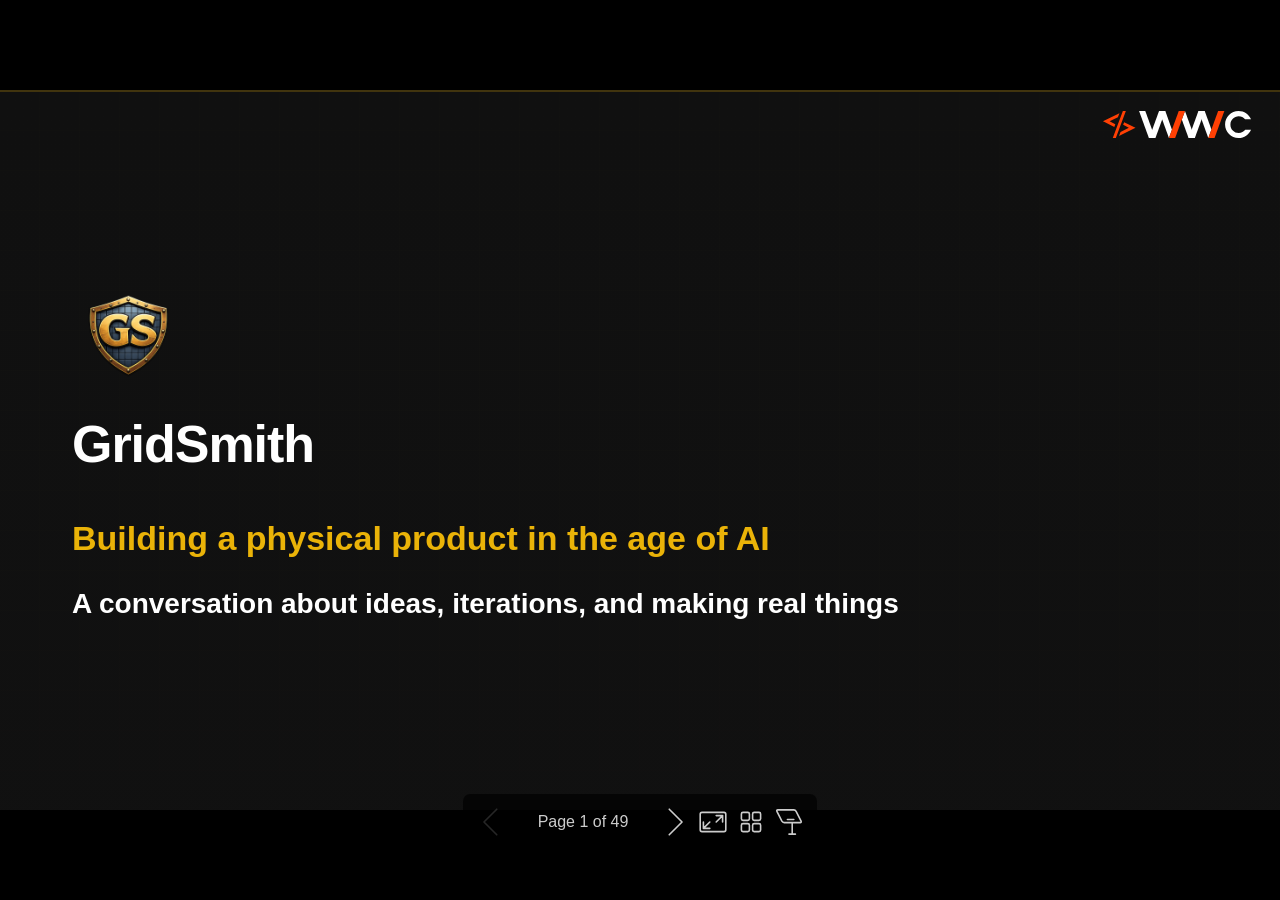
==== commit f73b65d2: "layers slide" ====
--- a/index.html
+++ b/index.html
@@ -14,7 +14,7 @@
 <h2 id="building-a-physical-product-in-the-age-of-ai">Building a physical product in the age of AI</h2>
 <p><strong>A conversation about ideas, iterations, and making real things</strong></p>
 </section>
-</foreignObject></svg><svg data-marpit-svg="" viewBox="0 0 1280 720"><foreignObject width="1280" height="720"><section id="2" data-paginate="true" data-footer="![w:28 h:28 GridSmith icon](assets/icon.png) GridSmith · Building a Physical Product in the Age of AI" data-class="deck-process" data-theme="gridsmith" lang="C" class="deck-process" data-marpit-pagination="2" style="--paginate:true;--footer:![w:28 h:28 GridSmith icon](assets/icon.png) GridSmith · Building a Physical Product in the Age of AI;--class:deck-process;--theme:gridsmith;" data-marpit-pagination-total="48" data-transition-back="{&quot;name&quot;:&quot;fade&quot;,&quot;builtinFallback&quot;:true}" data-transition="{&quot;name&quot;:&quot;fade&quot;,&quot;builtinFallback&quot;:true}" data-size="16:9">
+</foreignObject></svg><svg data-marpit-svg="" viewBox="0 0 1280 720"><foreignObject width="1280" height="720"><section id="2" data-paginate="true" data-footer="![w:28 h:28 GridSmith icon](assets/icon.png) GridSmith · Building a Physical Product in the Age of AI" data-class="deck-process" data-theme="gridsmith" lang="C" class="deck-process" data-marpit-pagination="2" style="--paginate:true;--footer:![w:28 h:28 GridSmith icon](assets/icon.png) GridSmith · Building a Physical Product in the Age of AI;--class:deck-process;--theme:gridsmith;" data-marpit-pagination-total="49" data-transition-back="{&quot;name&quot;:&quot;fade&quot;,&quot;builtinFallback&quot;:true}" data-transition="{&quot;name&quot;:&quot;fade&quot;,&quot;builtinFallback&quot;:true}" data-size="16:9">
 <h1 id="this-deck-was-built-with">This deck was built with...</h1>
 <div class="human-ai">
 <div>
@@ -31,24 +31,27 @@
 <p class="deck-tools"><strong>ChatGPT</strong> for collaboration · <strong>Marp</strong> for slides · <strong>VS Code</strong> for the live editing loop</p>
 <footer><img src="assets/icon.png" alt="GridSmith icon" style="width:28px;height:28px;" /> GridSmith · Building a Physical Product in the Age of AI</footer>
 </section>
-</foreignObject></svg><svg data-marpit-svg="" viewBox="0 0 1280 720"><foreignObject width="1280" height="720"><section id="3" data-paginate="true" data-footer="![w:28 h:28 GridSmith icon](assets/icon.png) GridSmith · Building a Physical Product in the Age of AI" data-theme="gridsmith" lang="C" data-marpit-pagination="3" style="--paginate:true;--footer:![w:28 h:28 GridSmith icon](assets/icon.png) GridSmith · Building a Physical Product in the Age of AI;--theme:gridsmith;" data-marpit-pagination-total="48" data-transition-back="{&quot;name&quot;:&quot;fade&quot;,&quot;builtinFallback&quot;:true}" data-transition="{&quot;name&quot;:&quot;fade&quot;,&quot;builtinFallback&quot;:true}" data-size="16:9">
+</foreignObject></svg><svg data-marpit-svg="" viewBox="0 0 1280 720"><foreignObject width="1280" height="720"><section id="3" data-paginate="true" data-footer="![w:28 h:28 GridSmith icon](assets/icon.png) GridSmith · Building a Physical Product in the Age of AI" data-class="centered-image-slide" data-theme="gridsmith" lang="C" class="centered-image-slide" data-marpit-pagination="3" style="--paginate:true;--footer:![w:28 h:28 GridSmith icon](assets/icon.png) GridSmith · Building a Physical Product in the Age of AI;--class:centered-image-slide;--theme:gridsmith;" data-marpit-pagination-total="49" data-transition-back="{&quot;name&quot;:&quot;fade&quot;,&quot;builtinFallback&quot;:true}" data-transition="{&quot;name&quot;:&quot;fade&quot;,&quot;builtinFallback&quot;:true}" data-size="16:9"><figure><img src="assets/shrek.gif" /></figure>
+<footer><img src="assets/icon.png" alt="GridSmith icon" style="width:28px;height:28px;" /> GridSmith · Building a Physical Product in the Age of AI</footer>
+</section>
+</foreignObject></svg><svg data-marpit-svg="" viewBox="0 0 1280 720"><foreignObject width="1280" height="720"><section id="4" data-paginate="true" data-footer="![w:28 h:28 GridSmith icon](assets/icon.png) GridSmith · Building a Physical Product in the Age of AI" data-theme="gridsmith" lang="C" data-marpit-pagination="4" style="--paginate:true;--footer:![w:28 h:28 GridSmith icon](assets/icon.png) GridSmith · Building a Physical Product in the Age of AI;--theme:gridsmith;" data-marpit-pagination-total="49" data-transition-back="{&quot;name&quot;:&quot;fade&quot;,&quot;builtinFallback&quot;:true}" data-transition="{&quot;name&quot;:&quot;fade&quot;,&quot;builtinFallback&quot;:true}" data-size="16:9">
 <h1 id="first-i-want-to-know-more-about-you">First, I want to know more about you!</h1>
 <footer><img src="assets/icon.png" alt="GridSmith icon" style="width:28px;height:28px;" /> GridSmith · Building a Physical Product in the Age of AI</footer>
 </section>
-</foreignObject></svg><svg data-marpit-svg="" viewBox="0 0 1280 720"><foreignObject width="1280" height="720"><section id="4" data-paginate="true" data-footer="![w:28 h:28 GridSmith icon](assets/icon.png) GridSmith · Building a Physical Product in the Age of AI" data-theme="gridsmith" lang="C" data-marpit-pagination="4" style="--paginate:true;--footer:![w:28 h:28 GridSmith icon](assets/icon.png) GridSmith · Building a Physical Product in the Age of AI;--theme:gridsmith;" data-marpit-pagination-total="48" data-transition-back="{&quot;name&quot;:&quot;fade&quot;,&quot;builtinFallback&quot;:true}" data-transition="{&quot;name&quot;:&quot;fade&quot;,&quot;builtinFallback&quot;:true}" data-size="16:9">
+</foreignObject></svg><svg data-marpit-svg="" viewBox="0 0 1280 720"><foreignObject width="1280" height="720"><section id="5" data-paginate="true" data-footer="![w:28 h:28 GridSmith icon](assets/icon.png) GridSmith · Building a Physical Product in the Age of AI" data-theme="gridsmith" lang="C" data-marpit-pagination="5" style="--paginate:true;--footer:![w:28 h:28 GridSmith icon](assets/icon.png) GridSmith · Building a Physical Product in the Age of AI;--theme:gridsmith;" data-marpit-pagination-total="49" data-transition-back="{&quot;name&quot;:&quot;fade&quot;,&quot;builtinFallback&quot;:true}" data-transition="{&quot;name&quot;:&quot;fade&quot;,&quot;builtinFallback&quot;:true}" data-size="16:9">
 <h1 id="who-here-has-played-dd-or-other-ttrpgs">Who here has played D&amp;D or other TTRPGs?</h1>
 <footer><img src="assets/icon.png" alt="GridSmith icon" style="width:28px;height:28px;" /> GridSmith · Building a Physical Product in the Age of AI</footer>
 </section>
-</foreignObject></svg><svg data-marpit-svg="" viewBox="0 0 1280 720"><foreignObject width="1280" height="720"><section id="5" data-paginate="true" data-footer="![w:28 h:28 GridSmith icon](assets/icon.png) GridSmith · Building a Physical Product in the Age of AI" data-theme="gridsmith" lang="C" data-marpit-pagination="5" style="--paginate:true;--footer:![w:28 h:28 GridSmith icon](assets/icon.png) GridSmith · Building a Physical Product in the Age of AI;--theme:gridsmith;" data-marpit-pagination-total="48" data-transition-back="{&quot;name&quot;:&quot;fade&quot;,&quot;builtinFallback&quot;:true}" data-transition="{&quot;name&quot;:&quot;fade&quot;,&quot;builtinFallback&quot;:true}" data-size="16:9">
+</foreignObject></svg><svg data-marpit-svg="" viewBox="0 0 1280 720"><foreignObject width="1280" height="720"><section id="6" data-paginate="true" data-footer="![w:28 h:28 GridSmith icon](assets/icon.png) GridSmith · Building a Physical Product in the Age of AI" data-theme="gridsmith" lang="C" data-marpit-pagination="6" style="--paginate:true;--footer:![w:28 h:28 GridSmith icon](assets/icon.png) GridSmith · Building a Physical Product in the Age of AI;--theme:gridsmith;" data-marpit-pagination-total="49" data-transition-back="{&quot;name&quot;:&quot;fade&quot;,&quot;builtinFallback&quot;:true}" data-transition="{&quot;name&quot;:&quot;fade&quot;,&quot;builtinFallback&quot;:true}" data-size="16:9">
 <h1 id="who-here-has-or-has-access-to-a-3d-printer">Who here has or has access to a 3D printer?</h1>
 <h2 id="do-i-need-to-explain-how-a-3d-printer-works">Do I need to explain how a 3D printer works?</h2>
 <footer><img src="assets/icon.png" alt="GridSmith icon" style="width:28px;height:28px;" /> GridSmith · Building a Physical Product in the Age of AI</footer>
 </section>
-</foreignObject></svg><svg data-marpit-svg="" viewBox="0 0 1280 720"><foreignObject width="1280" height="720"><section id="6" data-paginate="true" data-footer="![w:28 h:28 GridSmith icon](assets/icon.png) GridSmith · Building a Physical Product in the Age of AI" data-theme="gridsmith" lang="C" data-marpit-pagination="6" style="--paginate:true;--footer:![w:28 h:28 GridSmith icon](assets/icon.png) GridSmith · Building a Physical Product in the Age of AI;--theme:gridsmith;" data-marpit-pagination-total="48" data-transition-back="{&quot;name&quot;:&quot;fade&quot;,&quot;builtinFallback&quot;:true}" data-transition="{&quot;name&quot;:&quot;fade&quot;,&quot;builtinFallback&quot;:true}" data-size="16:9">
+</foreignObject></svg><svg data-marpit-svg="" viewBox="0 0 1280 720"><foreignObject width="1280" height="720"><section id="7" data-paginate="true" data-footer="![w:28 h:28 GridSmith icon](assets/icon.png) GridSmith · Building a Physical Product in the Age of AI" data-theme="gridsmith" lang="C" data-marpit-pagination="7" style="--paginate:true;--footer:![w:28 h:28 GridSmith icon](assets/icon.png) GridSmith · Building a Physical Product in the Age of AI;--theme:gridsmith;" data-marpit-pagination-total="49" data-transition-back="{&quot;name&quot;:&quot;fade&quot;,&quot;builtinFallback&quot;:true}" data-transition="{&quot;name&quot;:&quot;fade&quot;,&quot;builtinFallback&quot;:true}" data-size="16:9">
 <h1 id="who-here-has-mixed-the-two">Who here has mixed the two?</h1>
 <footer><img src="assets/icon.png" alt="GridSmith icon" style="width:28px;height:28px;" /> GridSmith · Building a Physical Product in the Age of AI</footer>
 </section>
-</foreignObject></svg><svg data-marpit-svg="" viewBox="0 0 1280 720"><foreignObject width="1280" height="720"><section id="7" data-paginate="true" data-footer="![w:28 h:28 GridSmith icon](assets/icon.png) GridSmith · Building a Physical Product in the Age of AI" data-class="about-builder" data-theme="gridsmith" lang="C" class="about-builder" data-marpit-pagination="7" style="--paginate:true;--footer:![w:28 h:28 GridSmith icon](assets/icon.png) GridSmith · Building a Physical Product in the Age of AI;--class:about-builder;--theme:gridsmith;" data-marpit-pagination-total="48" data-transition-back="{&quot;name&quot;:&quot;fade&quot;,&quot;builtinFallback&quot;:true}" data-transition="{&quot;name&quot;:&quot;fade&quot;,&quot;builtinFallback&quot;:true}" data-size="16:9">
+</foreignObject></svg><svg data-marpit-svg="" viewBox="0 0 1280 720"><foreignObject width="1280" height="720"><section id="8" data-paginate="true" data-footer="![w:28 h:28 GridSmith icon](assets/icon.png) GridSmith · Building a Physical Product in the Age of AI" data-class="about-builder" data-theme="gridsmith" lang="C" class="about-builder" data-marpit-pagination="8" style="--paginate:true;--footer:![w:28 h:28 GridSmith icon](assets/icon.png) GridSmith · Building a Physical Product in the Age of AI;--class:about-builder;--theme:gridsmith;" data-marpit-pagination-total="49" data-transition-back="{&quot;name&quot;:&quot;fade&quot;,&quot;builtinFallback&quot;:true}" data-transition="{&quot;name&quot;:&quot;fade&quot;,&quot;builtinFallback&quot;:true}" data-size="16:9">
 <h1 id="i-have-always-been-a-builder">I have always been a builder</h1>
 <p class="about-intro">Most of you know me as the CEO of WWC and general software nerd. However...</p>
 <div class="builder-collage">
@@ -62,7 +65,7 @@
 </div>
 <footer><img src="assets/icon.png" alt="GridSmith icon" style="width:28px;height:28px;" /> GridSmith · Building a Physical Product in the Age of AI</footer>
 </section>
-</foreignObject></svg><svg data-marpit-svg="" viewBox="0 0 1280 720"><foreignObject width="1280" height="720"><section id="8" data-paginate="true" data-footer="![w:28 h:28 GridSmith icon](assets/icon.png) GridSmith · Building a Physical Product in the Age of AI" data-class="dnd-background" data-theme="gridsmith" lang="C" class="dnd-background" data-marpit-pagination="8" style="--paginate:true;--footer:![w:28 h:28 GridSmith icon](assets/icon.png) GridSmith · Building a Physical Product in the Age of AI;--class:dnd-background;--theme:gridsmith;" data-marpit-pagination-total="48" data-transition-back="{&quot;name&quot;:&quot;fade&quot;,&quot;builtinFallback&quot;:true}" data-transition="{&quot;name&quot;:&quot;fade&quot;,&quot;builtinFallback&quot;:true}" data-size="16:9">
+</foreignObject></svg><svg data-marpit-svg="" viewBox="0 0 1280 720"><foreignObject width="1280" height="720"><section id="9" data-paginate="true" data-footer="![w:28 h:28 GridSmith icon](assets/icon.png) GridSmith · Building a Physical Product in the Age of AI" data-class="dnd-background" data-theme="gridsmith" lang="C" class="dnd-background" data-marpit-pagination="9" style="--paginate:true;--footer:![w:28 h:28 GridSmith icon](assets/icon.png) GridSmith · Building a Physical Product in the Age of AI;--class:dnd-background;--theme:gridsmith;" data-marpit-pagination-total="49" data-transition-back="{&quot;name&quot;:&quot;fade&quot;,&quot;builtinFallback&quot;:true}" data-transition="{&quot;name&quot;:&quot;fade&quot;,&quot;builtinFallback&quot;:true}" data-size="16:9">
 <h1 id="dd-gave-me-another-place-to-build">D&amp;D gave me another place to build</h1>
 <div class="dnd-story">
 <div class="dnd-copy">
@@ -75,7 +78,7 @@
 </div>
 <footer><img src="assets/icon.png" alt="GridSmith icon" style="width:28px;height:28px;" /> GridSmith · Building a Physical Product in the Age of AI</footer>
 </section>
-</foreignObject></svg><svg data-marpit-svg="" viewBox="0 0 1280 720"><foreignObject width="1280" height="720"><section id="9" data-paginate="true" data-footer="![w:28 h:28 GridSmith icon](assets/icon.png) GridSmith · Building a Physical Product in the Age of AI" data-class="sample-slide" data-theme="gridsmith" lang="C" class="sample-slide" data-marpit-pagination="9" style="--paginate:true;--footer:![w:28 h:28 GridSmith icon](assets/icon.png) GridSmith · Building a Physical Product in the Age of AI;--class:sample-slide;--theme:gridsmith;" data-marpit-pagination-total="48" data-transition-back="{&quot;name&quot;:&quot;fade&quot;,&quot;builtinFallback&quot;:true}" data-transition="{&quot;name&quot;:&quot;fade&quot;,&quot;builtinFallback&quot;:true}" data-size="16:9">
+</foreignObject></svg><svg data-marpit-svg="" viewBox="0 0 1280 720"><foreignObject width="1280" height="720"><section id="10" data-paginate="true" data-footer="![w:28 h:28 GridSmith icon](assets/icon.png) GridSmith · Building a Physical Product in the Age of AI" data-class="sample-slide" data-theme="gridsmith" lang="C" class="sample-slide" data-marpit-pagination="10" style="--paginate:true;--footer:![w:28 h:28 GridSmith icon](assets/icon.png) GridSmith · Building a Physical Product in the Age of AI;--class:sample-slide;--theme:gridsmith;" data-marpit-pagination-total="49" data-transition-back="{&quot;name&quot;:&quot;fade&quot;,&quot;builtinFallback&quot;:true}" data-transition="{&quot;name&quot;:&quot;fade&quot;,&quot;builtinFallback&quot;:true}" data-size="16:9">
 <h1 id="years-ago-i-printed-hundreds-of-tiles">Years ago... I printed hundreds of tiles</h1>
 <p class="sample-lead">I knew these systems as a user long before I tried to become a designer.</p>
 <div class="old-tiles-gallery">
@@ -85,7 +88,7 @@
 </div>
 <footer><img src="assets/icon.png" alt="GridSmith icon" style="width:28px;height:28px;" /> GridSmith · Building a Physical Product in the Age of AI</footer>
 </section>
-</foreignObject></svg><svg data-marpit-svg="" viewBox="0 0 1280 720"><foreignObject width="1280" height="720"><section id="10" data-paginate="true" data-footer="![w:28 h:28 GridSmith icon](assets/icon.png) GridSmith · Building a Physical Product in the Age of AI" data-class="gridfinity-inspiration" data-theme="gridsmith" lang="C" class="gridfinity-inspiration" data-marpit-pagination="10" style="--paginate:true;--footer:![w:28 h:28 GridSmith icon](assets/icon.png) GridSmith · Building a Physical Product in the Age of AI;--class:gridfinity-inspiration;--theme:gridsmith;" data-marpit-pagination-total="48" data-transition-back="{&quot;name&quot;:&quot;fade&quot;,&quot;builtinFallback&quot;:true}" data-transition="{&quot;name&quot;:&quot;fade&quot;,&quot;builtinFallback&quot;:true}" data-size="16:9">
+</foreignObject></svg><svg data-marpit-svg="" viewBox="0 0 1280 720"><foreignObject width="1280" height="720"><section id="11" data-paginate="true" data-footer="![w:28 h:28 GridSmith icon](assets/icon.png) GridSmith · Building a Physical Product in the Age of AI" data-class="gridfinity-inspiration" data-theme="gridsmith" lang="C" class="gridfinity-inspiration" data-marpit-pagination="11" style="--paginate:true;--footer:![w:28 h:28 GridSmith icon](assets/icon.png) GridSmith · Building a Physical Product in the Age of AI;--class:gridfinity-inspiration;--theme:gridsmith;" data-marpit-pagination-total="49" data-transition-back="{&quot;name&quot;:&quot;fade&quot;,&quot;builtinFallback&quot;:true}" data-transition="{&quot;name&quot;:&quot;fade&quot;,&quot;builtinFallback&quot;:true}" data-size="16:9">
 <h1 id="one-day-i-was-printing-gridfinity-grids-for-my-silverware-drawer">One day I was printing Gridfinity grids for my silverware drawer...</h1>
 <div class="gridfinity-sequence">
 <figure><span>01</span><img src="assets/gridfinity-evolution-01.jpg" /></figure>
@@ -97,7 +100,7 @@
 </div>
 <footer><img src="assets/icon.png" alt="GridSmith icon" style="width:28px;height:28px;" /> GridSmith · Building a Physical Product in the Age of AI</footer>
 </section>
-</foreignObject></svg><svg data-marpit-svg="" viewBox="0 0 1280 720"><foreignObject width="1280" height="720"><section id="11" data-paginate="true" data-footer="![w:28 h:28 GridSmith icon](assets/icon.png) GridSmith · Building a Physical Product in the Age of AI" data-class="gridfinity-inspiration" data-theme="gridsmith" lang="C" class="gridfinity-inspiration" data-marpit-pagination="11" style="--paginate:true;--footer:![w:28 h:28 GridSmith icon](assets/icon.png) GridSmith · Building a Physical Product in the Age of AI;--class:gridfinity-inspiration;--theme:gridsmith;" data-marpit-pagination-total="48" data-transition-back="{&quot;name&quot;:&quot;fade&quot;,&quot;builtinFallback&quot;:true}" data-transition="{&quot;name&quot;:&quot;fade&quot;,&quot;builtinFallback&quot;:true}" data-size="16:9">
+</foreignObject></svg><svg data-marpit-svg="" viewBox="0 0 1280 720"><foreignObject width="1280" height="720"><section id="12" data-paginate="true" data-footer="![w:28 h:28 GridSmith icon](assets/icon.png) GridSmith · Building a Physical Product in the Age of AI" data-class="gridfinity-inspiration" data-theme="gridsmith" lang="C" class="gridfinity-inspiration" data-marpit-pagination="12" style="--paginate:true;--footer:![w:28 h:28 GridSmith icon](assets/icon.png) GridSmith · Building a Physical Product in the Age of AI;--class:gridfinity-inspiration;--theme:gridsmith;" data-marpit-pagination-total="49" data-transition-back="{&quot;name&quot;:&quot;fade&quot;,&quot;builtinFallback&quot;:true}" data-transition="{&quot;name&quot;:&quot;fade&quot;,&quot;builtinFallback&quot;:true}" data-size="16:9">
 <h1 id="and-i-had-some-terrain-tiles-laying-on-my-desk">And I had some terrain tiles laying on my desk</h1>
 <h2 id="if-it-fits-it-sits">If it fits, it sits.</h2>
 <div class="gridfinity-sequence">
@@ -109,19 +112,19 @@
 </div>
 <footer><img src="assets/icon.png" alt="GridSmith icon" style="width:28px;height:28px;" /> GridSmith · Building a Physical Product in the Age of AI</footer>
 </section>
-</foreignObject></svg><svg data-marpit-svg="" viewBox="0 0 1280 720"><foreignObject width="1280" height="720"><section id="12" data-paginate="true" data-footer="![w:28 h:28 GridSmith icon](assets/icon.png) GridSmith · Building a Physical Product in the Age of AI" data-class="centered-image-slide" data-theme="gridsmith" lang="C" class="centered-image-slide" data-marpit-pagination="12" style="--paginate:true;--footer:![w:28 h:28 GridSmith icon](assets/icon.png) GridSmith · Building a Physical Product in the Age of AI;--class:centered-image-slide;--theme:gridsmith;" data-marpit-pagination-total="48" data-transition-back="{&quot;name&quot;:&quot;fade&quot;,&quot;builtinFallback&quot;:true}" data-transition="{&quot;name&quot;:&quot;fade&quot;,&quot;builtinFallback&quot;:true}" data-size="16:9"><figure><img src="assets/but_wait.jpeg" /></figure>
-<footer><img src="assets/icon.png" alt="GridSmith icon" style="width:28px;height:28px;" /> GridSmith · Building a Physical Product in the Age of AI</footer>
-</section>
-</foreignObject></svg><svg data-marpit-svg="" viewBox="0 0 1280 720"><foreignObject width="1280" height="720"><section id="13" data-paginate="true" data-footer="![w:28 h:28 GridSmith icon](assets/icon.png) GridSmith · Building a Physical Product in the Age of AI" data-class="centered-image-slide" data-theme="gridsmith" lang="C" class="centered-image-slide" data-marpit-pagination="13" style="--paginate:true;--footer:![w:28 h:28 GridSmith icon](assets/icon.png) GridSmith · Building a Physical Product in the Age of AI;--class:centered-image-slide;--theme:gridsmith;" data-marpit-pagination-total="48" data-transition-back="{&quot;name&quot;:&quot;fade&quot;,&quot;builtinFallback&quot;:true}" data-transition="{&quot;name&quot;:&quot;fade&quot;,&quot;builtinFallback&quot;:true}" data-size="16:9"><figure><img src="assets/3_months.jpg" /></figure>
-<footer><img src="assets/icon.png" alt="GridSmith icon" style="width:28px;height:28px;" /> GridSmith · Building a Physical Product in the Age of AI</footer>
-</section>
-</foreignObject></svg><svg data-marpit-svg="" viewBox="0 0 1280 720"><foreignObject width="1280" height="720"><section id="14" data-paginate="true" data-footer="![w:28 h:28 GridSmith icon](assets/icon.png) GridSmith · Building a Physical Product in the Age of AI" data-theme="gridsmith" lang="C" data-marpit-pagination="14" style="--paginate:true;--footer:![w:28 h:28 GridSmith icon](assets/icon.png) GridSmith · Building a Physical Product in the Age of AI;--theme:gridsmith;" data-marpit-pagination-total="48" data-transition-back="{&quot;name&quot;:&quot;fade&quot;,&quot;builtinFallback&quot;:true}" data-transition="{&quot;name&quot;:&quot;fade&quot;,&quot;builtinFallback&quot;:true}" data-size="16:9">
+</foreignObject></svg><svg data-marpit-svg="" viewBox="0 0 1280 720"><foreignObject width="1280" height="720"><section id="13" data-paginate="true" data-footer="![w:28 h:28 GridSmith icon](assets/icon.png) GridSmith · Building a Physical Product in the Age of AI" data-class="centered-image-slide" data-theme="gridsmith" lang="C" class="centered-image-slide" data-marpit-pagination="13" style="--paginate:true;--footer:![w:28 h:28 GridSmith icon](assets/icon.png) GridSmith · Building a Physical Product in the Age of AI;--class:centered-image-slide;--theme:gridsmith;" data-marpit-pagination-total="49" data-transition-back="{&quot;name&quot;:&quot;fade&quot;,&quot;builtinFallback&quot;:true}" data-transition="{&quot;name&quot;:&quot;fade&quot;,&quot;builtinFallback&quot;:true}" data-size="16:9"><figure><img src="assets/but_wait.jpeg" /></figure>
+<footer><img src="assets/icon.png" alt="GridSmith icon" style="width:28px;height:28px;" /> GridSmith · Building a Physical Product in the Age of AI</footer>
+</section>
+</foreignObject></svg><svg data-marpit-svg="" viewBox="0 0 1280 720"><foreignObject width="1280" height="720"><section id="14" data-paginate="true" data-footer="![w:28 h:28 GridSmith icon](assets/icon.png) GridSmith · Building a Physical Product in the Age of AI" data-class="centered-image-slide" data-theme="gridsmith" lang="C" class="centered-image-slide" data-marpit-pagination="14" style="--paginate:true;--footer:![w:28 h:28 GridSmith icon](assets/icon.png) GridSmith · Building a Physical Product in the Age of AI;--class:centered-image-slide;--theme:gridsmith;" data-marpit-pagination-total="49" data-transition-back="{&quot;name&quot;:&quot;fade&quot;,&quot;builtinFallback&quot;:true}" data-transition="{&quot;name&quot;:&quot;fade&quot;,&quot;builtinFallback&quot;:true}" data-size="16:9"><figure><img src="assets/3_months.jpg" /></figure>
+<footer><img src="assets/icon.png" alt="GridSmith icon" style="width:28px;height:28px;" /> GridSmith · Building a Physical Product in the Age of AI</footer>
+</section>
+</foreignObject></svg><svg data-marpit-svg="" viewBox="0 0 1280 720"><foreignObject width="1280" height="720"><section id="15" data-paginate="true" data-footer="![w:28 h:28 GridSmith icon](assets/icon.png) GridSmith · Building a Physical Product in the Age of AI" data-theme="gridsmith" lang="C" data-marpit-pagination="15" style="--paginate:true;--footer:![w:28 h:28 GridSmith icon](assets/icon.png) GridSmith · Building a Physical Product in the Age of AI;--theme:gridsmith;" data-marpit-pagination-total="49" data-transition-back="{&quot;name&quot;:&quot;fade&quot;,&quot;builtinFallback&quot;:true}" data-transition="{&quot;name&quot;:&quot;fade&quot;,&quot;builtinFallback&quot;:true}" data-size="16:9">
 <h1 id="i-started-to-question-what-i-had-created">I started to question what I had created.</h1>
 <h2 id="i-mean-there-were-issues-with-the-100s-of-tiles-i-had-printed">I mean... there were issues with the 100s of tiles I had printed</h2>
 <h2 id="and-i-wanted-new-tiles">And I wanted new tiles.</h2>
 <footer><img src="assets/icon.png" alt="GridSmith icon" style="width:28px;height:28px;" /> GridSmith · Building a Physical Product in the Age of AI</footer>
 </section>
-</foreignObject></svg><svg data-marpit-svg="" viewBox="0 0 1280 720"><foreignObject width="1280" height="720"><section id="15" data-paginate="true" data-footer="![w:28 h:28 GridSmith icon](assets/icon.png) GridSmith · Building a Physical Product in the Age of AI" data-theme="gridsmith" lang="C" data-marpit-pagination="15" style="--paginate:true;--footer:![w:28 h:28 GridSmith icon](assets/icon.png) GridSmith · Building a Physical Product in the Age of AI;--theme:gridsmith;" data-marpit-pagination-total="48" data-transition-back="{&quot;name&quot;:&quot;fade&quot;,&quot;builtinFallback&quot;:true}" data-transition="{&quot;name&quot;:&quot;fade&quot;,&quot;builtinFallback&quot;:true}" data-size="16:9">
+</foreignObject></svg><svg data-marpit-svg="" viewBox="0 0 1280 720"><foreignObject width="1280" height="720"><section id="16" data-paginate="true" data-footer="![w:28 h:28 GridSmith icon](assets/icon.png) GridSmith · Building a Physical Product in the Age of AI" data-theme="gridsmith" lang="C" data-marpit-pagination="16" style="--paginate:true;--footer:![w:28 h:28 GridSmith icon](assets/icon.png) GridSmith · Building a Physical Product in the Age of AI;--theme:gridsmith;" data-marpit-pagination-total="49" data-transition-back="{&quot;name&quot;:&quot;fade&quot;,&quot;builtinFallback&quot;:true}" data-transition="{&quot;name&quot;:&quot;fade&quot;,&quot;builtinFallback&quot;:true}" data-size="16:9">
 <h1 id="old-tiles-didnt-seem-ideal">Old tiles didn't seem ideal</h1>
 <div class="frictions">
 <div><strong>Too much plastic and waiting</strong><span>Excessive thickness consumed filament and added print time across every tile.</span></div>
@@ -132,25 +135,25 @@
 <p class="friction-summary">Material and time. Playable space. Flexibility. Assembly.</p>
 <footer><img src="assets/icon.png" alt="GridSmith icon" style="width:28px;height:28px;" /> GridSmith · Building a Physical Product in the Age of AI</footer>
 </section>
-</foreignObject></svg><svg data-marpit-svg="" viewBox="0 0 1280 720"><foreignObject width="1280" height="720"><section id="16" data-paginate="true" data-footer="![w:28 h:28 GridSmith icon](assets/icon.png) GridSmith · Building a Physical Product in the Age of AI" data-class="statement" data-theme="gridsmith" lang="C" class="statement" data-marpit-pagination="16" style="--paginate:true;--footer:![w:28 h:28 GridSmith icon](assets/icon.png) GridSmith · Building a Physical Product in the Age of AI;--class:statement;--theme:gridsmith;" data-marpit-pagination-total="48" data-transition-back="{&quot;name&quot;:&quot;fade&quot;,&quot;builtinFallback&quot;:true}" data-transition="{&quot;name&quot;:&quot;fade&quot;,&quot;builtinFallback&quot;:true}" data-size="16:9">
+</foreignObject></svg><svg data-marpit-svg="" viewBox="0 0 1280 720"><foreignObject width="1280" height="720"><section id="17" data-paginate="true" data-footer="![w:28 h:28 GridSmith icon](assets/icon.png) GridSmith · Building a Physical Product in the Age of AI" data-class="statement" data-theme="gridsmith" lang="C" class="statement" data-marpit-pagination="17" style="--paginate:true;--footer:![w:28 h:28 GridSmith icon](assets/icon.png) GridSmith · Building a Physical Product in the Age of AI;--class:statement;--theme:gridsmith;" data-marpit-pagination-total="49" data-transition-back="{&quot;name&quot;:&quot;fade&quot;,&quot;builtinFallback&quot;:true}" data-transition="{&quot;name&quot;:&quot;fade&quot;,&quot;builtinFallback&quot;:true}" data-size="16:9">
 <h1 id="what-if-terrain-could-use-less---and-do-more">What if terrain could use less - and do more?</h1>
 <h2 id="less-filament-less-waiting-more-usable-floor-more-ways-to-build">Less filament. Less waiting. More usable floor. More ways to build.</h2>
 <footer><img src="assets/icon.png" alt="GridSmith icon" style="width:28px;height:28px;" /> GridSmith · Building a Physical Product in the Age of AI</footer>
 </section>
-</foreignObject></svg><svg data-marpit-svg="" viewBox="0 0 1280 720"><foreignObject width="1280" height="720"><section id="17" data-paginate="true" data-footer="![w:28 h:28 GridSmith icon](assets/icon.png) GridSmith · Building a Physical Product in the Age of AI" data-theme="gridsmith" lang="C" data-marpit-pagination="17" style="--paginate:true;--footer:![w:28 h:28 GridSmith icon](assets/icon.png) GridSmith · Building a Physical Product in the Age of AI;--theme:gridsmith;" data-marpit-pagination-total="48" data-transition-back="{&quot;name&quot;:&quot;fade&quot;,&quot;builtinFallback&quot;:true}" data-transition="{&quot;name&quot;:&quot;fade&quot;,&quot;builtinFallback&quot;:true}" data-size="16:9">
+</foreignObject></svg><svg data-marpit-svg="" viewBox="0 0 1280 720"><foreignObject width="1280" height="720"><section id="18" data-paginate="true" data-footer="![w:28 h:28 GridSmith icon](assets/icon.png) GridSmith · Building a Physical Product in the Age of AI" data-theme="gridsmith" lang="C" data-marpit-pagination="18" style="--paginate:true;--footer:![w:28 h:28 GridSmith icon](assets/icon.png) GridSmith · Building a Physical Product in the Age of AI;--theme:gridsmith;" data-marpit-pagination-total="49" data-transition-back="{&quot;name&quot;:&quot;fade&quot;,&quot;builtinFallback&quot;:true}" data-transition="{&quot;name&quot;:&quot;fade&quot;,&quot;builtinFallback&quot;:true}" data-size="16:9">
 <h1 id="so-i-asked-the-dangerous-question">So I asked the dangerous question</h1>
 <div class="big-quote">"How hard would it be<br />to create my own?"</div>
 <p class="muted">A reasonable question with a wildly unreasonable answer.</p>
 <footer><img src="assets/icon.png" alt="GridSmith icon" style="width:28px;height:28px;" /> GridSmith · Building a Physical Product in the Age of AI</footer>
 </section>
-</foreignObject></svg><svg data-marpit-svg="" viewBox="0 0 1280 720"><foreignObject width="1280" height="720"><section id="18" data-paginate="true" data-footer="![w:28 h:28 GridSmith icon](assets/icon.png) GridSmith · Building a Physical Product in the Age of AI" data-class="statement dark" data-theme="gridsmith" lang="C" class="statement dark" data-marpit-pagination="18" style="--paginate:true;--footer:![w:28 h:28 GridSmith icon](assets/icon.png) GridSmith · Building a Physical Product in the Age of AI;--class:statement dark;--theme:gridsmith;" data-marpit-pagination-total="48" data-transition-back="{&quot;name&quot;:&quot;fade&quot;,&quot;builtinFallback&quot;:true}" data-transition="{&quot;name&quot;:&quot;fade&quot;,&quot;builtinFallback&quot;:true}" data-size="16:9">
+</foreignObject></svg><svg data-marpit-svg="" viewBox="0 0 1280 720"><foreignObject width="1280" height="720"><section id="19" data-paginate="true" data-footer="![w:28 h:28 GridSmith icon](assets/icon.png) GridSmith · Building a Physical Product in the Age of AI" data-class="statement dark" data-theme="gridsmith" lang="C" class="statement dark" data-marpit-pagination="19" style="--paginate:true;--footer:![w:28 h:28 GridSmith icon](assets/icon.png) GridSmith · Building a Physical Product in the Age of AI;--class:statement dark;--theme:gridsmith;" data-marpit-pagination-total="49" data-transition-back="{&quot;name&quot;:&quot;fade&quot;,&quot;builtinFallback&quot;:true}" data-transition="{&quot;name&quot;:&quot;fade&quot;,&quot;builtinFallback&quot;:true}" data-size="16:9">
 <h1 id="i-wanted-to-use-ai-on-something-real">I wanted to use AI on something real</h1>
 <h2 id="not-another-build-me-a-prompt">Not another &quot;build me a...&quot;  prompt</h2>
 <h1 id="i-wanted-a-physical-system">I wanted a physical system</h1>
 <h2 id="with-code-constraints-failures-and-consequences">with code, constraints, failures, and consequences.</h2>
 <footer><img src="assets/icon.png" alt="GridSmith icon" style="width:28px;height:28px;" /> GridSmith · Building a Physical Product in the Age of AI</footer>
 </section>
-</foreignObject></svg><svg data-marpit-svg="" viewBox="0 0 1280 720"><foreignObject width="1280" height="720"><section id="19" data-paginate="true" data-footer="![w:28 h:28 GridSmith icon](assets/icon.png) GridSmith · Building a Physical Product in the Age of AI" data-class="initial-requirements" data-theme="gridsmith" lang="C" class="initial-requirements" data-marpit-pagination="19" style="--paginate:true;--footer:![w:28 h:28 GridSmith icon](assets/icon.png) GridSmith · Building a Physical Product in the Age of AI;--class:initial-requirements;--theme:gridsmith;" data-marpit-pagination-total="48" data-transition-back="{&quot;name&quot;:&quot;fade&quot;,&quot;builtinFallback&quot;:true}" data-transition="{&quot;name&quot;:&quot;fade&quot;,&quot;builtinFallback&quot;:true}" data-size="16:9">
+</foreignObject></svg><svg data-marpit-svg="" viewBox="0 0 1280 720"><foreignObject width="1280" height="720"><section id="20" data-paginate="true" data-footer="![w:28 h:28 GridSmith icon](assets/icon.png) GridSmith · Building a Physical Product in the Age of AI" data-class="initial-requirements" data-theme="gridsmith" lang="C" class="initial-requirements" data-marpit-pagination="20" style="--paginate:true;--footer:![w:28 h:28 GridSmith icon](assets/icon.png) GridSmith · Building a Physical Product in the Age of AI;--class:initial-requirements;--theme:gridsmith;" data-marpit-pagination-total="49" data-transition-back="{&quot;name&quot;:&quot;fade&quot;,&quot;builtinFallback&quot;:true}" data-transition="{&quot;name&quot;:&quot;fade&quot;,&quot;builtinFallback&quot;:true}" data-size="16:9">
 <h1 id="first-i-gathered-requirements">First, I gathered requirements</h1>
 <p class="requirements-lead">If I was going to build my own system, it had to...</p>
 <div class="requirements-list">
@@ -163,7 +166,7 @@
 </div>
 <footer><img src="assets/icon.png" alt="GridSmith icon" style="width:28px;height:28px;" /> GridSmith · Building a Physical Product in the Age of AI</footer>
 </section>
-</foreignObject></svg><svg data-marpit-svg="" viewBox="0 0 1280 720"><foreignObject width="1280" height="720"><section id="20" data-paginate="true" data-footer="![w:28 h:28 GridSmith icon](assets/icon.png) GridSmith · Building a Physical Product in the Age of AI" data-class="cad-first-step" data-theme="gridsmith" lang="C" class="cad-first-step" data-marpit-pagination="20" style="--paginate:true;--footer:![w:28 h:28 GridSmith icon](assets/icon.png) GridSmith · Building a Physical Product in the Age of AI;--class:cad-first-step;--theme:gridsmith;" data-marpit-pagination-total="48" data-transition-back="{&quot;name&quot;:&quot;fade&quot;,&quot;builtinFallback&quot;:true}" data-transition="{&quot;name&quot;:&quot;fade&quot;,&quot;builtinFallback&quot;:true}" data-size="16:9">
+</foreignObject></svg><svg data-marpit-svg="" viewBox="0 0 1280 720"><foreignObject width="1280" height="720"><section id="21" data-paginate="true" data-footer="![w:28 h:28 GridSmith icon](assets/icon.png) GridSmith · Building a Physical Product in the Age of AI" data-class="cad-first-step" data-theme="gridsmith" lang="C" class="cad-first-step" data-marpit-pagination="21" style="--paginate:true;--footer:![w:28 h:28 GridSmith icon](assets/icon.png) GridSmith · Building a Physical Product in the Age of AI;--class:cad-first-step;--theme:gridsmith;" data-marpit-pagination-total="49" data-transition-back="{&quot;name&quot;:&quot;fade&quot;,&quot;builtinFallback&quot;:true}" data-transition="{&quot;name&quot;:&quot;fade&quot;,&quot;builtinFallback&quot;:true}" data-size="16:9">
 <h1 id="then-i-reverse-engineered">Then I reverse engineered</h1>
 <p class="cad-origin">I gave ChatGPT an STL from a tile set I had already printed hundreds of times.</p>
 <div class="cad-origin-flow">
@@ -176,7 +179,7 @@
 <p class="lost-prototype"><strong>No screenshot survived.</strong> I did not know yet that this was the beginning of the story.</p>
 <footer><img src="assets/icon.png" alt="GridSmith icon" style="width:28px;height:28px;" /> GridSmith · Building a Physical Product in the Age of AI</footer>
 </section>
-</foreignObject></svg><svg data-marpit-svg="" viewBox="0 0 1280 720"><foreignObject width="1280" height="720"><section id="21" data-paginate="true" data-footer="![w:28 h:28 GridSmith icon](assets/icon.png) GridSmith · Building a Physical Product in the Age of AI" data-theme="gridsmith" lang="C" data-marpit-pagination="21" style="--paginate:true;--footer:![w:28 h:28 GridSmith icon](assets/icon.png) GridSmith · Building a Physical Product in the Age of AI;--theme:gridsmith;" data-marpit-pagination-total="48" data-transition-back="{&quot;name&quot;:&quot;fade&quot;,&quot;builtinFallback&quot;:true}" data-transition="{&quot;name&quot;:&quot;fade&quot;,&quot;builtinFallback&quot;:true}" data-size="16:9">
+</foreignObject></svg><svg data-marpit-svg="" viewBox="0 0 1280 720"><foreignObject width="1280" height="720"><section id="22" data-paginate="true" data-footer="![w:28 h:28 GridSmith icon](assets/icon.png) GridSmith · Building a Physical Product in the Age of AI" data-theme="gridsmith" lang="C" data-marpit-pagination="22" style="--paginate:true;--footer:![w:28 h:28 GridSmith icon](assets/icon.png) GridSmith · Building a Physical Product in the Age of AI;--theme:gridsmith;" data-marpit-pagination-total="49" data-transition-back="{&quot;name&quot;:&quot;fade&quot;,&quot;builtinFallback&quot;:true}" data-transition="{&quot;name&quot;:&quot;fade&quot;,&quot;builtinFallback&quot;:true}" data-size="16:9">
 <h1 id="openscad-became-our-shared-language">OpenSCAD became our shared language</h1>
 <div class="columns">
 <div class="placeholder wide">
@@ -189,7 +192,7 @@
 <p class="caption">I supplied intent and judgment. AI supplied speed and syntax. The printer supplied truth.</p>
 <footer><img src="assets/icon.png" alt="GridSmith icon" style="width:28px;height:28px;" /> GridSmith · Building a Physical Product in the Age of AI</footer>
 </section>
-</foreignObject></svg><svg data-marpit-svg="" viewBox="0 0 1280 720"><foreignObject width="1280" height="720"><section id="22" data-paginate="true" data-footer="![w:28 h:28 GridSmith icon](assets/icon.png) GridSmith · Building a Physical Product in the Age of AI" data-theme="gridsmith" lang="C" data-marpit-pagination="22" style="--paginate:true;--footer:![w:28 h:28 GridSmith icon](assets/icon.png) GridSmith · Building a Physical Product in the Age of AI;--theme:gridsmith;" data-marpit-pagination-total="48" data-transition-back="{&quot;name&quot;:&quot;fade&quot;,&quot;builtinFallback&quot;:true}" data-transition="{&quot;name&quot;:&quot;fade&quot;,&quot;builtinFallback&quot;:true}" data-size="16:9">
+</foreignObject></svg><svg data-marpit-svg="" viewBox="0 0 1280 720"><foreignObject width="1280" height="720"><section id="23" data-paginate="true" data-footer="![w:28 h:28 GridSmith icon](assets/icon.png) GridSmith · Building a Physical Product in the Age of AI" data-theme="gridsmith" lang="C" data-marpit-pagination="23" style="--paginate:true;--footer:![w:28 h:28 GridSmith icon](assets/icon.png) GridSmith · Building a Physical Product in the Age of AI;--theme:gridsmith;" data-marpit-pagination-total="49" data-transition-back="{&quot;name&quot;:&quot;fade&quot;,&quot;builtinFallback&quot;:true}" data-transition="{&quot;name&quot;:&quot;fade&quot;,&quot;builtinFallback&quot;:true}" data-size="16:9">
 <h1 id="version-one-was-a-version">Version one was… a version</h1>
 <div class="columns">
 <div class="placeholder square">
@@ -202,7 +205,7 @@
 </div>
 <footer><img src="assets/icon.png" alt="GridSmith icon" style="width:28px;height:28px;" /> GridSmith · Building a Physical Product in the Age of AI</footer>
 </section>
-</foreignObject></svg><svg data-marpit-svg="" viewBox="0 0 1280 720"><foreignObject width="1280" height="720"><section id="23" data-paginate="true" data-footer="![w:28 h:28 GridSmith icon](assets/icon.png) GridSmith · Building a Physical Product in the Age of AI" data-theme="gridsmith" lang="C" data-marpit-pagination="23" style="--paginate:true;--footer:![w:28 h:28 GridSmith icon](assets/icon.png) GridSmith · Building a Physical Product in the Age of AI;--theme:gridsmith;" data-marpit-pagination-total="48" data-transition-back="{&quot;name&quot;:&quot;fade&quot;,&quot;builtinFallback&quot;:true}" data-transition="{&quot;name&quot;:&quot;fade&quot;,&quot;builtinFallback&quot;:true}" data-size="16:9">
+</foreignObject></svg><svg data-marpit-svg="" viewBox="0 0 1280 720"><foreignObject width="1280" height="720"><section id="24" data-paginate="true" data-footer="![w:28 h:28 GridSmith icon](assets/icon.png) GridSmith · Building a Physical Product in the Age of AI" data-theme="gridsmith" lang="C" data-marpit-pagination="24" style="--paginate:true;--footer:![w:28 h:28 GridSmith icon](assets/icon.png) GridSmith · Building a Physical Product in the Age of AI;--theme:gridsmith;" data-marpit-pagination-total="49" data-transition-back="{&quot;name&quot;:&quot;fade&quot;,&quot;builtinFallback&quot;:true}" data-transition="{&quot;name&quot;:&quot;fade&quot;,&quot;builtinFallback&quot;:true}" data-size="16:9">
 <h1 id="the-loop-crossed-two-worlds">The loop crossed two worlds</h1>
 <div class="loop">
 <div><span>1</span>Describe</div><b>→</b>
@@ -213,7 +216,7 @@
 <p class="big-center">Then feed reality back into the next conversation.</p>
 <footer><img src="assets/icon.png" alt="GridSmith icon" style="width:28px;height:28px;" /> GridSmith · Building a Physical Product in the Age of AI</footer>
 </section>
-</foreignObject></svg><svg data-marpit-svg="" viewBox="0 0 1280 720"><foreignObject width="1280" height="720"><section id="24" data-paginate="true" data-footer="![w:28 h:28 GridSmith icon](assets/icon.png) GridSmith · Building a Physical Product in the Age of AI" data-theme="gridsmith" lang="C" data-marpit-pagination="24" style="--paginate:true;--footer:![w:28 h:28 GridSmith icon](assets/icon.png) GridSmith · Building a Physical Product in the Age of AI;--theme:gridsmith;" data-marpit-pagination-total="48" data-transition-back="{&quot;name&quot;:&quot;fade&quot;,&quot;builtinFallback&quot;:true}" data-transition="{&quot;name&quot;:&quot;fade&quot;,&quot;builtinFallback&quot;:true}" data-size="16:9">
+</foreignObject></svg><svg data-marpit-svg="" viewBox="0 0 1280 720"><foreignObject width="1280" height="720"><section id="25" data-paginate="true" data-footer="![w:28 h:28 GridSmith icon](assets/icon.png) GridSmith · Building a Physical Product in the Age of AI" data-theme="gridsmith" lang="C" data-marpit-pagination="25" style="--paginate:true;--footer:![w:28 h:28 GridSmith icon](assets/icon.png) GridSmith · Building a Physical Product in the Age of AI;--theme:gridsmith;" data-marpit-pagination-total="49" data-transition-back="{&quot;name&quot;:&quot;fade&quot;,&quot;builtinFallback&quot;:true}" data-transition="{&quot;name&quot;:&quot;fade&quot;,&quot;builtinFallback&quot;:true}" data-size="16:9">
 <h1 id="the-prompt-was-never-the-product">The prompt was never the product</h1>
 <div class="columns">
 <div class="placeholder tall">
@@ -226,7 +229,7 @@
 </div>
 <footer><img src="assets/icon.png" alt="GridSmith icon" style="width:28px;height:28px;" /> GridSmith · Building a Physical Product in the Age of AI</footer>
 </section>
-</foreignObject></svg><svg data-marpit-svg="" viewBox="0 0 1280 720"><foreignObject width="1280" height="720"><section id="25" data-paginate="true" data-footer="![w:28 h:28 GridSmith icon](assets/icon.png) GridSmith · Building a Physical Product in the Age of AI" data-class="photo" data-theme="gridsmith" lang="C" class="photo" data-marpit-pagination="25" style="--paginate:true;--footer:![w:28 h:28 GridSmith icon](assets/icon.png) GridSmith · Building a Physical Product in the Age of AI;--class:photo;--theme:gridsmith;" data-marpit-pagination-total="48" data-transition-back="{&quot;name&quot;:&quot;fade&quot;,&quot;builtinFallback&quot;:true}" data-transition="{&quot;name&quot;:&quot;fade&quot;,&quot;builtinFallback&quot;:true}" data-size="16:9">
+</foreignObject></svg><svg data-marpit-svg="" viewBox="0 0 1280 720"><foreignObject width="1280" height="720"><section id="26" data-paginate="true" data-footer="![w:28 h:28 GridSmith icon](assets/icon.png) GridSmith · Building a Physical Product in the Age of AI" data-class="photo" data-theme="gridsmith" lang="C" class="photo" data-marpit-pagination="26" style="--paginate:true;--footer:![w:28 h:28 GridSmith icon](assets/icon.png) GridSmith · Building a Physical Product in the Age of AI;--class:photo;--theme:gridsmith;" data-marpit-pagination-total="49" data-transition-back="{&quot;name&quot;:&quot;fade&quot;,&quot;builtinFallback&quot;:true}" data-transition="{&quot;name&quot;:&quot;fade&quot;,&quot;builtinFallback&quot;:true}" data-size="16:9">
 <h1 id="print-wait-fail-repeat">Print. Wait. Fail. Repeat.</h1>
 <div class="photo-collage">
 <img src="assets/5.jpg" alt="GridSmith prototype 5" />
@@ -240,7 +243,7 @@
 </div>
 <footer><img src="assets/icon.png" alt="GridSmith icon" style="width:28px;height:28px;" /> GridSmith · Building a Physical Product in the Age of AI</footer>
 </section>
-</foreignObject></svg><svg data-marpit-svg="" viewBox="0 0 1280 720"><foreignObject width="1280" height="720"><section id="26" data-paginate="true" data-footer="![w:28 h:28 GridSmith icon](assets/icon.png) GridSmith · Building a Physical Product in the Age of AI" data-theme="gridsmith" lang="C" data-marpit-pagination="26" style="--paginate:true;--footer:![w:28 h:28 GridSmith icon](assets/icon.png) GridSmith · Building a Physical Product in the Age of AI;--theme:gridsmith;" data-marpit-pagination-total="48" data-transition-back="{&quot;name&quot;:&quot;fade&quot;,&quot;builtinFallback&quot;:true}" data-transition="{&quot;name&quot;:&quot;fade&quot;,&quot;builtinFallback&quot;:true}" data-size="16:9">
+</foreignObject></svg><svg data-marpit-svg="" viewBox="0 0 1280 720"><foreignObject width="1280" height="720"><section id="27" data-paginate="true" data-footer="![w:28 h:28 GridSmith icon](assets/icon.png) GridSmith · Building a Physical Product in the Age of AI" data-theme="gridsmith" lang="C" data-marpit-pagination="27" style="--paginate:true;--footer:![w:28 h:28 GridSmith icon](assets/icon.png) GridSmith · Building a Physical Product in the Age of AI;--theme:gridsmith;" data-marpit-pagination-total="49" data-transition-back="{&quot;name&quot;:&quot;fade&quot;,&quot;builtinFallback&quot;:true}" data-transition="{&quot;name&quot;:&quot;fade&quot;,&quot;builtinFallback&quot;:true}" data-size="16:9">
 <h1 id="millimeters-became-product-decisions">Millimeters became product decisions</h1>
 <h2 id="a-spec-was-forming">A spec was forming</h2>
 <div class="comparison">
@@ -250,7 +253,7 @@
 </div>
 <footer><img src="assets/icon.png" alt="GridSmith icon" style="width:28px;height:28px;" /> GridSmith · Building a Physical Product in the Age of AI</footer>
 </section>
-</foreignObject></svg><svg data-marpit-svg="" viewBox="0 0 1280 720"><foreignObject width="1280" height="720"><section id="27" data-paginate="true" data-footer="![w:28 h:28 GridSmith icon](assets/icon.png) GridSmith · Building a Physical Product in the Age of AI" data-theme="gridsmith" lang="C" data-marpit-pagination="27" style="--paginate:true;--footer:![w:28 h:28 GridSmith icon](assets/icon.png) GridSmith · Building a Physical Product in the Age of AI;--theme:gridsmith;" data-marpit-pagination-total="48" data-transition-back="{&quot;name&quot;:&quot;fade&quot;,&quot;builtinFallback&quot;:true}" data-transition="{&quot;name&quot;:&quot;fade&quot;,&quot;builtinFallback&quot;:true}" data-size="16:9">
+</foreignObject></svg><svg data-marpit-svg="" viewBox="0 0 1280 720"><foreignObject width="1280" height="720"><section id="28" data-paginate="true" data-footer="![w:28 h:28 GridSmith icon](assets/icon.png) GridSmith · Building a Physical Product in the Age of AI" data-theme="gridsmith" lang="C" data-marpit-pagination="28" style="--paginate:true;--footer:![w:28 h:28 GridSmith icon](assets/icon.png) GridSmith · Building a Physical Product in the Age of AI;--theme:gridsmith;" data-marpit-pagination-total="49" data-transition-back="{&quot;name&quot;:&quot;fade&quot;,&quot;builtinFallback&quot;:true}" data-transition="{&quot;name&quot;:&quot;fade&quot;,&quot;builtinFallback&quot;:true}" data-size="16:9">
 <h1 id="the-slicer-is-where-design-meets-reality">The slicer is where design meets reality</h1>
 <div class="columns">
 <div class="placeholder wide">
@@ -262,14 +265,14 @@
 </div>
 <footer><img src="assets/icon.png" alt="GridSmith icon" style="width:28px;height:28px;" /> GridSmith · Building a Physical Product in the Age of AI</footer>
 </section>
-</foreignObject></svg><svg data-marpit-svg="" viewBox="0 0 1280 720"><foreignObject width="1280" height="720"><section id="28" data-paginate="true" data-footer="![w:28 h:28 GridSmith icon](assets/icon.png) GridSmith · Building a Physical Product in the Age of AI" data-class="photo" data-theme="gridsmith" lang="C" class="photo" data-marpit-pagination="28" style="--paginate:true;--footer:![w:28 h:28 GridSmith icon](assets/icon.png) GridSmith · Building a Physical Product in the Age of AI;--class:photo;--theme:gridsmith;" data-marpit-pagination-total="48" data-transition-back="{&quot;name&quot;:&quot;fade&quot;,&quot;builtinFallback&quot;:true}" data-transition="{&quot;name&quot;:&quot;fade&quot;,&quot;builtinFallback&quot;:true}" data-size="16:9">
+</foreignObject></svg><svg data-marpit-svg="" viewBox="0 0 1280 720"><foreignObject width="1280" height="720"><section id="29" data-paginate="true" data-footer="![w:28 h:28 GridSmith icon](assets/icon.png) GridSmith · Building a Physical Product in the Age of AI" data-class="photo" data-theme="gridsmith" lang="C" class="photo" data-marpit-pagination="29" style="--paginate:true;--footer:![w:28 h:28 GridSmith icon](assets/icon.png) GridSmith · Building a Physical Product in the Age of AI;--class:photo;--theme:gridsmith;" data-marpit-pagination-total="49" data-transition-back="{&quot;name&quot;:&quot;fade&quot;,&quot;builtinFallback&quot;:true}" data-transition="{&quot;name&quot;:&quot;fade&quot;,&quot;builtinFallback&quot;:true}" data-size="16:9">
 <h1 id="one-prototype-became-a-tiny-factory">One prototype became a tiny factory</h1>
 <div class="placeholder hero">
   <img src="assets/hero.gif" />
 </div>
 <footer><img src="assets/icon.png" alt="GridSmith icon" style="width:28px;height:28px;" /> GridSmith · Building a Physical Product in the Age of AI</footer>
 </section>
-</foreignObject></svg><svg data-marpit-svg="" viewBox="0 0 1280 720"><foreignObject width="1280" height="720"><section id="29" data-paginate="true" data-footer="![w:28 h:28 GridSmith icon](assets/icon.png) GridSmith · Building a Physical Product in the Age of AI" data-theme="gridsmith" lang="C" data-marpit-pagination="29" style="--paginate:true;--footer:![w:28 h:28 GridSmith icon](assets/icon.png) GridSmith · Building a Physical Product in the Age of AI;--theme:gridsmith;" data-marpit-pagination-total="48" data-transition-back="{&quot;name&quot;:&quot;fade&quot;,&quot;builtinFallback&quot;:true}" data-transition="{&quot;name&quot;:&quot;fade&quot;,&quot;builtinFallback&quot;:true}" data-size="16:9">
+</foreignObject></svg><svg data-marpit-svg="" viewBox="0 0 1280 720"><foreignObject width="1280" height="720"><section id="30" data-paginate="true" data-footer="![w:28 h:28 GridSmith icon](assets/icon.png) GridSmith · Building a Physical Product in the Age of AI" data-theme="gridsmith" lang="C" data-marpit-pagination="30" style="--paginate:true;--footer:![w:28 h:28 GridSmith icon](assets/icon.png) GridSmith · Building a Physical Product in the Age of AI;--theme:gridsmith;" data-marpit-pagination-total="49" data-transition-back="{&quot;name&quot;:&quot;fade&quot;,&quot;builtinFallback&quot;:true}" data-transition="{&quot;name&quot;:&quot;fade&quot;,&quot;builtinFallback&quot;:true}" data-size="16:9">
 <h1 id="software-bugs-can-be-patched">Software bugs can be patched</h1>
 <div class="two-lines">
 <p>A bad print wastes <strong>hours.</strong></p>
@@ -277,26 +280,26 @@
 </div>
 <footer><img src="assets/icon.png" alt="GridSmith icon" style="width:28px;height:28px;" /> GridSmith · Building a Physical Product in the Age of AI</footer>
 </section>
-</foreignObject></svg><svg data-marpit-svg="" viewBox="0 0 1280 720"><foreignObject width="1280" height="720"><section id="30" data-paginate="true" data-footer="![w:28 h:28 GridSmith icon](assets/icon.png) GridSmith · Building a Physical Product in the Age of AI" data-class="statement" data-theme="gridsmith" lang="C" class="statement" data-marpit-pagination="30" style="--paginate:true;--footer:![w:28 h:28 GridSmith icon](assets/icon.png) GridSmith · Building a Physical Product in the Age of AI;--class:statement;--theme:gridsmith;" data-marpit-pagination-total="48" data-transition-back="{&quot;name&quot;:&quot;fade&quot;,&quot;builtinFallback&quot;:true}" data-transition="{&quot;name&quot;:&quot;fade&quot;,&quot;builtinFallback&quot;:true}" data-size="16:9">
+</foreignObject></svg><svg data-marpit-svg="" viewBox="0 0 1280 720"><foreignObject width="1280" height="720"><section id="31" data-paginate="true" data-footer="![w:28 h:28 GridSmith icon](assets/icon.png) GridSmith · Building a Physical Product in the Age of AI" data-class="statement" data-theme="gridsmith" lang="C" class="statement" data-marpit-pagination="31" style="--paginate:true;--footer:![w:28 h:28 GridSmith icon](assets/icon.png) GridSmith · Building a Physical Product in the Age of AI;--class:statement;--theme:gridsmith;" data-marpit-pagination-total="49" data-transition-back="{&quot;name&quot;:&quot;fade&quot;,&quot;builtinFallback&quot;:true}" data-transition="{&quot;name&quot;:&quot;fade&quot;,&quot;builtinFallback&quot;:true}" data-size="16:9">
 <h1 id="at-some-point-the-project-needed-a-name">At some point, the project needed a name</h1>
 <h2 id="grid--craft--system-%E2%86%92-gridsmith">Grid + craft + system → <strong>GridSmith</strong></h2>
 <footer><img src="assets/icon.png" alt="GridSmith icon" style="width:28px;height:28px;" /> GridSmith · Building a Physical Product in the Age of AI</footer>
 </section>
-</foreignObject></svg><svg data-marpit-svg="" viewBox="0 0 1280 720"><foreignObject width="1280" height="720"><section id="31" data-paginate="true" data-footer="![w:28 h:28 GridSmith icon](assets/icon.png) GridSmith · Building a Physical Product in the Age of AI" data-class="photo" data-theme="gridsmith" lang="C" class="photo" data-marpit-pagination="31" style="--paginate:true;--footer:![w:28 h:28 GridSmith icon](assets/icon.png) GridSmith · Building a Physical Product in the Age of AI;--class:photo;--theme:gridsmith;" data-marpit-pagination-total="48" data-transition-back="{&quot;name&quot;:&quot;fade&quot;,&quot;builtinFallback&quot;:true}" data-transition="{&quot;name&quot;:&quot;fade&quot;,&quot;builtinFallback&quot;:true}" data-size="16:9">
+</foreignObject></svg><svg data-marpit-svg="" viewBox="0 0 1280 720"><foreignObject width="1280" height="720"><section id="32" data-paginate="true" data-footer="![w:28 h:28 GridSmith icon](assets/icon.png) GridSmith · Building a Physical Product in the Age of AI" data-class="photo" data-theme="gridsmith" lang="C" class="photo" data-marpit-pagination="32" style="--paginate:true;--footer:![w:28 h:28 GridSmith icon](assets/icon.png) GridSmith · Building a Physical Product in the Age of AI;--class:photo;--theme:gridsmith;" data-marpit-pagination-total="49" data-transition-back="{&quot;name&quot;:&quot;fade&quot;,&quot;builtinFallback&quot;:true}" data-transition="{&quot;name&quot;:&quot;fade&quot;,&quot;builtinFallback&quot;:true}" data-size="16:9">
 <h1 id="meet-gridsmith">Meet GridSmith</h1>
 <div class="placeholder hero contain">
   <img src="assets/hero.png" />
 </div>
 <footer><img src="assets/icon.png" alt="GridSmith icon" style="width:28px;height:28px;" /> GridSmith · Building a Physical Product in the Age of AI</footer>
 </section>
-</foreignObject></svg><svg data-marpit-svg="" viewBox="0 0 1280 720"><foreignObject width="1280" height="720"><section id="32" data-paginate="true" data-footer="![w:28 h:28 GridSmith icon](assets/icon.png) GridSmith · Building a Physical Product in the Age of AI" data-theme="gridsmith" lang="C" data-marpit-pagination="32" style="--paginate:true;--footer:![w:28 h:28 GridSmith icon](assets/icon.png) GridSmith · Building a Physical Product in the Age of AI;--theme:gridsmith;" data-marpit-pagination-total="48" data-transition-back="{&quot;name&quot;:&quot;fade&quot;,&quot;builtinFallback&quot;:true}" data-transition="{&quot;name&quot;:&quot;fade&quot;,&quot;builtinFallback&quot;:true}" data-size="16:9">
+</foreignObject></svg><svg data-marpit-svg="" viewBox="0 0 1280 720"><foreignObject width="1280" height="720"><section id="33" data-paginate="true" data-footer="![w:28 h:28 GridSmith icon](assets/icon.png) GridSmith · Building a Physical Product in the Age of AI" data-theme="gridsmith" lang="C" data-marpit-pagination="33" style="--paginate:true;--footer:![w:28 h:28 GridSmith icon](assets/icon.png) GridSmith · Building a Physical Product in the Age of AI;--theme:gridsmith;" data-marpit-pagination-total="49" data-transition-back="{&quot;name&quot;:&quot;fade&quot;,&quot;builtinFallback&quot;:true}" data-transition="{&quot;name&quot;:&quot;fade&quot;,&quot;builtinFallback&quot;:true}" data-size="16:9">
 <h1 id="the-physical-product-needed-a-digital-home">The physical product needed a digital home</h1>
 <div class="placeholder browser">
   <img src="assets/landing.png" />
 </div>
 <footer><img src="assets/icon.png" alt="GridSmith icon" style="width:28px;height:28px;" /> GridSmith · Building a Physical Product in the Age of AI</footer>
 </section>
-</foreignObject></svg><svg data-marpit-svg="" viewBox="0 0 1280 720"><foreignObject width="1280" height="720"><section id="33" data-paginate="true" data-footer="![w:28 h:28 GridSmith icon](assets/icon.png) GridSmith · Building a Physical Product in the Age of AI" data-theme="gridsmith" lang="C" data-marpit-pagination="33" style="--paginate:true;--footer:![w:28 h:28 GridSmith icon](assets/icon.png) GridSmith · Building a Physical Product in the Age of AI;--theme:gridsmith;" data-marpit-pagination-total="48" data-transition-back="{&quot;name&quot;:&quot;fade&quot;,&quot;builtinFallback&quot;:true}" data-transition="{&quot;name&quot;:&quot;fade&quot;,&quot;builtinFallback&quot;:true}" data-size="16:9">
+</foreignObject></svg><svg data-marpit-svg="" viewBox="0 0 1280 720"><foreignObject width="1280" height="720"><section id="34" data-paginate="true" data-footer="![w:28 h:28 GridSmith icon](assets/icon.png) GridSmith · Building a Physical Product in the Age of AI" data-theme="gridsmith" lang="C" data-marpit-pagination="34" style="--paginate:true;--footer:![w:28 h:28 GridSmith icon](assets/icon.png) GridSmith · Building a Physical Product in the Age of AI;--theme:gridsmith;" data-marpit-pagination-total="49" data-transition-back="{&quot;name&quot;:&quot;fade&quot;,&quot;builtinFallback&quot;:true}" data-transition="{&quot;name&quot;:&quot;fade&quot;,&quot;builtinFallback&quot;:true}" data-size="16:9">
 <h1 id="i-wanted-tools---not-just-pages">I wanted tools - not just pages</h1>
 <div class="feature-pair">
 <div>
@@ -312,7 +315,7 @@
 </div>
 <footer><img src="assets/icon.png" alt="GridSmith icon" style="width:28px;height:28px;" /> GridSmith · Building a Physical Product in the Age of AI</footer>
 </section>
-</foreignObject></svg><svg data-marpit-svg="" viewBox="0 0 1280 720"><foreignObject width="1280" height="720"><section id="34" data-paginate="true" data-footer="![w:28 h:28 GridSmith icon](assets/icon.png) GridSmith · Building a Physical Product in the Age of AI" data-theme="gridsmith" lang="C" data-marpit-pagination="34" style="--paginate:true;--footer:![w:28 h:28 GridSmith icon](assets/icon.png) GridSmith · Building a Physical Product in the Age of AI;--theme:gridsmith;" data-marpit-pagination-total="48" data-transition-back="{&quot;name&quot;:&quot;fade&quot;,&quot;builtinFallback&quot;:true}" data-transition="{&quot;name&quot;:&quot;fade&quot;,&quot;builtinFallback&quot;:true}" data-size="16:9">
+</foreignObject></svg><svg data-marpit-svg="" viewBox="0 0 1280 720"><foreignObject width="1280" height="720"><section id="35" data-paginate="true" data-footer="![w:28 h:28 GridSmith icon](assets/icon.png) GridSmith · Building a Physical Product in the Age of AI" data-theme="gridsmith" lang="C" data-marpit-pagination="35" style="--paginate:true;--footer:![w:28 h:28 GridSmith icon](assets/icon.png) GridSmith · Building a Physical Product in the Age of AI;--theme:gridsmith;" data-marpit-pagination-total="49" data-transition-back="{&quot;name&quot;:&quot;fade&quot;,&quot;builtinFallback&quot;:true}" data-transition="{&quot;name&quot;:&quot;fade&quot;,&quot;builtinFallback&quot;:true}" data-size="16:9">
 <h1 id="i-wanted-buying-terrain-to-feel-just-as-direct">I wanted buying terrain to feel just as direct</h1>
 <div class="feature-wide">
 <img src="assets/17.png" alt="GridSmith shopping experience" />
@@ -320,7 +323,7 @@
 <p class="feature-caption"><strong>Discover.</strong> Choose. Own. Download - or order the physical set.</p>
 <footer><img src="assets/icon.png" alt="GridSmith icon" style="width:28px;height:28px;" /> GridSmith · Building a Physical Product in the Age of AI</footer>
 </section>
-</foreignObject></svg><svg data-marpit-svg="" viewBox="0 0 1280 720"><foreignObject width="1280" height="720"><section id="35" data-paginate="true" data-footer="![w:28 h:28 GridSmith icon](assets/icon.png) GridSmith · Building a Physical Product in the Age of AI" data-theme="gridsmith" lang="C" data-marpit-pagination="35" style="--paginate:true;--footer:![w:28 h:28 GridSmith icon](assets/icon.png) GridSmith · Building a Physical Product in the Age of AI;--theme:gridsmith;" data-marpit-pagination-total="48" data-transition-back="{&quot;name&quot;:&quot;fade&quot;,&quot;builtinFallback&quot;:true}" data-transition="{&quot;name&quot;:&quot;fade&quot;,&quot;builtinFallback&quot;:true}" data-size="16:9">
+</foreignObject></svg><svg data-marpit-svg="" viewBox="0 0 1280 720"><foreignObject width="1280" height="720"><section id="36" data-paginate="true" data-footer="![w:28 h:28 GridSmith icon](assets/icon.png) GridSmith · Building a Physical Product in the Age of AI" data-theme="gridsmith" lang="C" data-marpit-pagination="36" style="--paginate:true;--footer:![w:28 h:28 GridSmith icon](assets/icon.png) GridSmith · Building a Physical Product in the Age of AI;--theme:gridsmith;" data-marpit-pagination-total="49" data-transition-back="{&quot;name&quot;:&quot;fade&quot;,&quot;builtinFallback&quot;:true}" data-transition="{&quot;name&quot;:&quot;fade&quot;,&quot;builtinFallback&quot;:true}" data-size="16:9">
 <h1 id="the-website-is-really-four-systems">The website is really four systems</h1>
 <div class="system-map">
 <div><strong>Vercel</strong><span>Website + builders</span></div>
@@ -332,12 +335,12 @@
 <p class="tech-foundation"><strong>Shipping it:</strong> Webpack · GitHub Actions · Node 24</p>
 <footer><img src="assets/icon.png" alt="GridSmith icon" style="width:28px;height:28px;" /> GridSmith · Building a Physical Product in the Age of AI</footer>
 </section>
-</foreignObject></svg><svg data-marpit-svg="" viewBox="0 0 1280 720"><foreignObject width="1280" height="720"><section id="36" data-paginate="true" data-footer="![w:28 h:28 GridSmith icon](assets/icon.png) GridSmith · Building a Physical Product in the Age of AI" data-class="statement dark" data-theme="gridsmith" lang="C" class="statement dark" data-marpit-pagination="36" style="--paginate:true;--footer:![w:28 h:28 GridSmith icon](assets/icon.png) GridSmith · Building a Physical Product in the Age of AI;--class:statement dark;--theme:gridsmith;" data-marpit-pagination-total="48" data-transition-back="{&quot;name&quot;:&quot;fade&quot;,&quot;builtinFallback&quot;:true}" data-transition="{&quot;name&quot;:&quot;fade&quot;,&quot;builtinFallback&quot;:true}" data-size="16:9">
+</foreignObject></svg><svg data-marpit-svg="" viewBox="0 0 1280 720"><foreignObject width="1280" height="720"><section id="37" data-paginate="true" data-footer="![w:28 h:28 GridSmith icon](assets/icon.png) GridSmith · Building a Physical Product in the Age of AI" data-class="statement dark" data-theme="gridsmith" lang="C" class="statement dark" data-marpit-pagination="37" style="--paginate:true;--footer:![w:28 h:28 GridSmith icon](assets/icon.png) GridSmith · Building a Physical Product in the Age of AI;--class:statement dark;--theme:gridsmith;" data-marpit-pagination-total="49" data-transition-back="{&quot;name&quot;:&quot;fade&quot;,&quot;builtinFallback&quot;:true}" data-transition="{&quot;name&quot;:&quot;fade&quot;,&quot;builtinFallback&quot;:true}" data-size="16:9">
 <h1 id="vibe-coding-the-website">Vibe coding the website</h1>
 <h2 id="lets-open-cursor---no-lets-not">Let’s open Cursor. - No, let's not.</h2>
 <footer><img src="assets/icon.png" alt="GridSmith icon" style="width:28px;height:28px;" /> GridSmith · Building a Physical Product in the Age of AI</footer>
 </section>
-</foreignObject></svg><svg data-marpit-svg="" viewBox="0 0 1280 720"><foreignObject width="1280" height="720"><section id="37" data-paginate="true" data-footer="![w:28 h:28 GridSmith icon](assets/icon.png) GridSmith · Building a Physical Product in the Age of AI" data-theme="gridsmith" lang="C" data-marpit-pagination="37" style="--paginate:true;--footer:![w:28 h:28 GridSmith icon](assets/icon.png) GridSmith · Building a Physical Product in the Age of AI;--theme:gridsmith;" data-marpit-pagination-total="48" data-transition-back="{&quot;name&quot;:&quot;fade&quot;,&quot;builtinFallback&quot;:true}" data-transition="{&quot;name&quot;:&quot;fade&quot;,&quot;builtinFallback&quot;:true}" data-size="16:9">
+</foreignObject></svg><svg data-marpit-svg="" viewBox="0 0 1280 720"><foreignObject width="1280" height="720"><section id="38" data-paginate="true" data-footer="![w:28 h:28 GridSmith icon](assets/icon.png) GridSmith · Building a Physical Product in the Age of AI" data-theme="gridsmith" lang="C" data-marpit-pagination="38" style="--paginate:true;--footer:![w:28 h:28 GridSmith icon](assets/icon.png) GridSmith · Building a Physical Product in the Age of AI;--theme:gridsmith;" data-marpit-pagination-total="49" data-transition-back="{&quot;name&quot;:&quot;fade&quot;,&quot;builtinFallback&quot;:true}" data-transition="{&quot;name&quot;:&quot;fade&quot;,&quot;builtinFallback&quot;:true}" data-size="16:9">
 <h1 id="the-website-had-its-own-sharp-edges">The website had its own sharp edges</h1>
 <div class="edges">
 <p>Product photography</p><p>Image performance</p>
@@ -346,7 +349,7 @@
 </div>
 <footer><img src="assets/icon.png" alt="GridSmith icon" style="width:28px;height:28px;" /> GridSmith · Building a Physical Product in the Age of AI</footer>
 </section>
-</foreignObject></svg><svg data-marpit-svg="" viewBox="0 0 1280 720"><foreignObject width="1280" height="720"><section id="38" data-paginate="true" data-footer="![w:28 h:28 GridSmith icon](assets/icon.png) GridSmith · Building a Physical Product in the Age of AI" data-theme="gridsmith" lang="C" data-marpit-pagination="38" style="--paginate:true;--footer:![w:28 h:28 GridSmith icon](assets/icon.png) GridSmith · Building a Physical Product in the Age of AI;--theme:gridsmith;" data-marpit-pagination-total="48" data-transition-back="{&quot;name&quot;:&quot;fade&quot;,&quot;builtinFallback&quot;:true}" data-transition="{&quot;name&quot;:&quot;fade&quot;,&quot;builtinFallback&quot;:true}" data-size="16:9">
+</foreignObject></svg><svg data-marpit-svg="" viewBox="0 0 1280 720"><foreignObject width="1280" height="720"><section id="39" data-paginate="true" data-footer="![w:28 h:28 GridSmith icon](assets/icon.png) GridSmith · Building a Physical Product in the Age of AI" data-theme="gridsmith" lang="C" data-marpit-pagination="39" style="--paginate:true;--footer:![w:28 h:28 GridSmith icon](assets/icon.png) GridSmith · Building a Physical Product in the Age of AI;--theme:gridsmith;" data-marpit-pagination-total="49" data-transition-back="{&quot;name&quot;:&quot;fade&quot;,&quot;builtinFallback&quot;:true}" data-transition="{&quot;name&quot;:&quot;fade&quot;,&quot;builtinFallback&quot;:true}" data-size="16:9">
 <h1 id="what-surprised-me-most">What surprised me most</h1>
 <div class="lessons">
 <p><strong>AI amplified engineering.</strong><br />It did not remove the need for it.</p>
@@ -355,12 +358,12 @@
 </div>
 <footer><img src="assets/icon.png" alt="GridSmith icon" style="width:28px;height:28px;" /> GridSmith · Building a Physical Product in the Age of AI</footer>
 </section>
-</foreignObject></svg><svg data-marpit-svg="" viewBox="0 0 1280 720"><foreignObject width="1280" height="720"><section id="39" data-paginate="true" data-footer="![w:28 h:28 GridSmith icon](assets/icon.png) GridSmith · Building a Physical Product in the Age of AI" data-class="statement dark" data-theme="gridsmith" lang="C" class="statement dark" data-marpit-pagination="39" style="--paginate:true;--footer:![w:28 h:28 GridSmith icon](assets/icon.png) GridSmith · Building a Physical Product in the Age of AI;--class:statement dark;--theme:gridsmith;" data-marpit-pagination-total="48" data-transition-back="{&quot;name&quot;:&quot;fade&quot;,&quot;builtinFallback&quot;:true}" data-transition="{&quot;name&quot;:&quot;fade&quot;,&quot;builtinFallback&quot;:true}" data-size="16:9">
+</foreignObject></svg><svg data-marpit-svg="" viewBox="0 0 1280 720"><foreignObject width="1280" height="720"><section id="40" data-paginate="true" data-footer="![w:28 h:28 GridSmith icon](assets/icon.png) GridSmith · Building a Physical Product in the Age of AI" data-class="statement dark" data-theme="gridsmith" lang="C" class="statement dark" data-marpit-pagination="40" style="--paginate:true;--footer:![w:28 h:28 GridSmith icon](assets/icon.png) GridSmith · Building a Physical Product in the Age of AI;--class:statement dark;--theme:gridsmith;" data-marpit-pagination-total="49" data-transition-back="{&quot;name&quot;:&quot;fade&quot;,&quot;builtinFallback&quot;:true}" data-transition="{&quot;name&quot;:&quot;fade&quot;,&quot;builtinFallback&quot;:true}" data-size="16:9">
 <h1 id="one-person-became-a-small-product-team">One person became a small product team</h1>
 <h2 id="cad-modeler--manufacturing-engineer--web-developer--writer--photographer--marketer">CAD modeler · Manufacturing Engineer · Web Developer · Writer · Photographer · Marketer</h2>
 <footer><img src="assets/icon.png" alt="GridSmith icon" style="width:28px;height:28px;" /> GridSmith · Building a Physical Product in the Age of AI</footer>
 </section>
-</foreignObject></svg><svg data-marpit-svg="" viewBox="0 0 1280 720"><foreignObject width="1280" height="720"><section id="40" data-paginate="true" data-footer="![w:28 h:28 GridSmith icon](assets/icon.png) GridSmith · Building a Physical Product in the Age of AI" data-theme="gridsmith" lang="C" data-marpit-pagination="40" style="--paginate:true;--footer:![w:28 h:28 GridSmith icon](assets/icon.png) GridSmith · Building a Physical Product in the Age of AI;--theme:gridsmith;" data-marpit-pagination-total="48" data-transition-back="{&quot;name&quot;:&quot;fade&quot;,&quot;builtinFallback&quot;:true}" data-transition="{&quot;name&quot;:&quot;fade&quot;,&quot;builtinFallback&quot;:true}" data-size="16:9">
+</foreignObject></svg><svg data-marpit-svg="" viewBox="0 0 1280 720"><foreignObject width="1280" height="720"><section id="41" data-paginate="true" data-footer="![w:28 h:28 GridSmith icon](assets/icon.png) GridSmith · Building a Physical Product in the Age of AI" data-theme="gridsmith" lang="C" data-marpit-pagination="41" style="--paginate:true;--footer:![w:28 h:28 GridSmith icon](assets/icon.png) GridSmith · Building a Physical Product in the Age of AI;--theme:gridsmith;" data-marpit-pagination-total="49" data-transition-back="{&quot;name&quot;:&quot;fade&quot;,&quot;builtinFallback&quot;:true}" data-transition="{&quot;name&quot;:&quot;fade&quot;,&quot;builtinFallback&quot;:true}" data-size="16:9">
 <h1 id="the-ai-story-pauses-here-the-iteration-didnt">The AI story pauses here. The iteration didn’t.</h1>
 <div class="product-evolution-grid">
 <figure><img src="assets/2_tone_tile.jpg" /></figure>
@@ -371,7 +374,7 @@
 </div>
 <footer><img src="assets/icon.png" alt="GridSmith icon" style="width:28px;height:28px;" /> GridSmith · Building a Physical Product in the Age of AI</footer>
 </section>
-</foreignObject></svg><svg data-marpit-svg="" viewBox="0 0 1280 720"><foreignObject width="1280" height="720"><section id="41" data-paginate="true" data-footer="![w:28 h:28 GridSmith icon](assets/icon.png) GridSmith · Building a Physical Product in the Age of AI" data-theme="gridsmith" lang="C" data-marpit-pagination="41" style="--paginate:true;--footer:![w:28 h:28 GridSmith icon](assets/icon.png) GridSmith · Building a Physical Product in the Age of AI;--theme:gridsmith;" data-marpit-pagination-total="48" data-transition-back="{&quot;name&quot;:&quot;fade&quot;,&quot;builtinFallback&quot;:true}" data-transition="{&quot;name&quot;:&quot;fade&quot;,&quot;builtinFallback&quot;:true}" data-size="16:9">
+</foreignObject></svg><svg data-marpit-svg="" viewBox="0 0 1280 720"><foreignObject width="1280" height="720"><section id="42" data-paginate="true" data-footer="![w:28 h:28 GridSmith icon](assets/icon.png) GridSmith · Building a Physical Product in the Age of AI" data-theme="gridsmith" lang="C" data-marpit-pagination="42" style="--paginate:true;--footer:![w:28 h:28 GridSmith icon](assets/icon.png) GridSmith · Building a Physical Product in the Age of AI;--theme:gridsmith;" data-marpit-pagination-total="49" data-transition-back="{&quot;name&quot;:&quot;fade&quot;,&quot;builtinFallback&quot;:true}" data-transition="{&quot;name&quot;:&quot;fade&quot;,&quot;builtinFallback&quot;:true}" data-size="16:9">
 <h1 id="even-the-case-became-a-prototype">Even the case became a prototype</h1>
 <div class="case-evolution-grid">
 <figure><img src="assets/case_1.jpg" /><span>01</span></figure>
@@ -382,20 +385,20 @@
 </div>
 <footer><img src="assets/icon.png" alt="GridSmith icon" style="width:28px;height:28px;" /> GridSmith · Building a Physical Product in the Age of AI</footer>
 </section>
-</foreignObject></svg><svg data-marpit-svg="" viewBox="0 0 1280 720"><foreignObject width="1280" height="720"><section id="42" data-class="closing" data-theme="gridsmith" lang="C" class="closing" style="--class:closing;--theme:gridsmith;" data-transition-back="{&quot;name&quot;:&quot;fade&quot;,&quot;builtinFallback&quot;:true}" data-transition="{&quot;name&quot;:&quot;fade&quot;,&quot;builtinFallback&quot;:true}" data-size="16:9">
+</foreignObject></svg><svg data-marpit-svg="" viewBox="0 0 1280 720"><foreignObject width="1280" height="720"><section id="43" data-class="closing" data-theme="gridsmith" lang="C" class="closing" style="--class:closing;--theme:gridsmith;" data-transition-back="{&quot;name&quot;:&quot;fade&quot;,&quot;builtinFallback&quot;:true}" data-transition="{&quot;name&quot;:&quot;fade&quot;,&quot;builtinFallback&quot;:true}" data-size="16:9">
 <h1 id="in-the-end-ai-lowered-the-barrier">In the end... AI lowered the barrier.</h1>
 <h2 id="iteration-built-the-product">Iteration built the product.</h2>
 <h3 id="and-now-theres-a-real-thing-on-the-table">And now there’s a real thing on the table.</h3>
 </section>
-</foreignObject></svg><svg data-marpit-svg="" viewBox="0 0 1280 720"><foreignObject width="1280" height="720"><section id="43" data-paginate="true" data-footer="![w:28 h:28 GridSmith icon](assets/icon.png) GridSmith · Building a Physical Product in the Age of AI" data-class="centered-image-slide" data-theme="gridsmith" lang="C" class="centered-image-slide" data-marpit-pagination="43" style="--paginate:true;--footer:![w:28 h:28 GridSmith icon](assets/icon.png) GridSmith · Building a Physical Product in the Age of AI;--class:centered-image-slide;--theme:gridsmith;" data-marpit-pagination-total="48" data-transition-back="{&quot;name&quot;:&quot;fade&quot;,&quot;builtinFallback&quot;:true}" data-transition="{&quot;name&quot;:&quot;fade&quot;,&quot;builtinFallback&quot;:true}" data-size="16:9"><figure><img src="assets/5_months.jpg" /></figure>
-<footer><img src="assets/icon.png" alt="GridSmith icon" style="width:28px;height:28px;" /> GridSmith · Building a Physical Product in the Age of AI</footer>
-</section>
-</foreignObject></svg><svg data-marpit-svg="" viewBox="0 0 1280 720"><foreignObject width="1280" height="720"><section id="44" data-paginate="true" data-footer="![w:28 h:28 GridSmith icon](assets/icon.png) GridSmith · Building a Physical Product in the Age of AI" data-theme="gridsmith" lang="C" data-marpit-pagination="44" style="--paginate:true;--footer:![w:28 h:28 GridSmith icon](assets/icon.png) GridSmith · Building a Physical Product in the Age of AI;--theme:gridsmith;" data-marpit-pagination-total="48" data-transition-back="{&quot;name&quot;:&quot;fade&quot;,&quot;builtinFallback&quot;:true}" data-transition="{&quot;name&quot;:&quot;fade&quot;,&quot;builtinFallback&quot;:true}" data-size="16:9">
+</foreignObject></svg><svg data-marpit-svg="" viewBox="0 0 1280 720"><foreignObject width="1280" height="720"><section id="44" data-paginate="true" data-footer="![w:28 h:28 GridSmith icon](assets/icon.png) GridSmith · Building a Physical Product in the Age of AI" data-class="centered-image-slide" data-theme="gridsmith" lang="C" class="centered-image-slide" data-marpit-pagination="44" style="--paginate:true;--footer:![w:28 h:28 GridSmith icon](assets/icon.png) GridSmith · Building a Physical Product in the Age of AI;--class:centered-image-slide;--theme:gridsmith;" data-marpit-pagination-total="49" data-transition-back="{&quot;name&quot;:&quot;fade&quot;,&quot;builtinFallback&quot;:true}" data-transition="{&quot;name&quot;:&quot;fade&quot;,&quot;builtinFallback&quot;:true}" data-size="16:9"><figure><img src="assets/5_months.jpg" /></figure>
+<footer><img src="assets/icon.png" alt="GridSmith icon" style="width:28px;height:28px;" /> GridSmith · Building a Physical Product in the Age of AI</footer>
+</section>
+</foreignObject></svg><svg data-marpit-svg="" viewBox="0 0 1280 720"><foreignObject width="1280" height="720"><section id="45" data-paginate="true" data-footer="![w:28 h:28 GridSmith icon](assets/icon.png) GridSmith · Building a Physical Product in the Age of AI" data-theme="gridsmith" lang="C" data-marpit-pagination="45" style="--paginate:true;--footer:![w:28 h:28 GridSmith icon](assets/icon.png) GridSmith · Building a Physical Product in the Age of AI;--theme:gridsmith;" data-marpit-pagination-total="49" data-transition-back="{&quot;name&quot;:&quot;fade&quot;,&quot;builtinFallback&quot;:true}" data-transition="{&quot;name&quot;:&quot;fade&quot;,&quot;builtinFallback&quot;:true}" data-size="16:9">
 <h1 id="gridsmith-is-currently-living-the-fate-of-many-of-my-hobbies">Gridsmith is currently living the fate of many of my hobbies...</h1>
 <h2 id="i-do-have-a-desire-to-pick-it-back-up-but-there-are-only-so-many-days-in-the-week">I do have a desire to pick it back up, but there are only so many days in the week.</h2>
 <footer><img src="assets/icon.png" alt="GridSmith icon" style="width:28px;height:28px;" /> GridSmith · Building a Physical Product in the Age of AI</footer>
 </section>
-</foreignObject></svg><svg data-marpit-svg="" viewBox="0 0 1280 720"><foreignObject width="1280" height="720"><section id="45" data-paginate="true" data-footer="![w:28 h:28 GridSmith icon](assets/icon.png) GridSmith · Building a Physical Product in the Age of AI" data-theme="gridsmith" lang="C" data-marpit-pagination="45" style="--paginate:true;--footer:![w:28 h:28 GridSmith icon](assets/icon.png) GridSmith · Building a Physical Product in the Age of AI;--theme:gridsmith;" data-marpit-pagination-total="48" data-transition-back="{&quot;name&quot;:&quot;fade&quot;,&quot;builtinFallback&quot;:true}" data-transition="{&quot;name&quot;:&quot;fade&quot;,&quot;builtinFallback&quot;:true}" data-size="16:9">
+</foreignObject></svg><svg data-marpit-svg="" viewBox="0 0 1280 720"><foreignObject width="1280" height="720"><section id="46" data-paginate="true" data-footer="![w:28 h:28 GridSmith icon](assets/icon.png) GridSmith · Building a Physical Product in the Age of AI" data-theme="gridsmith" lang="C" data-marpit-pagination="46" style="--paginate:true;--footer:![w:28 h:28 GridSmith icon](assets/icon.png) GridSmith · Building a Physical Product in the Age of AI;--theme:gridsmith;" data-marpit-pagination-total="49" data-transition-back="{&quot;name&quot;:&quot;fade&quot;,&quot;builtinFallback&quot;:true}" data-transition="{&quot;name&quot;:&quot;fade&quot;,&quot;builtinFallback&quot;:true}" data-size="16:9">
 <h1 id="whats-next-on-the-workbench">What’s next on the workbench?</h1>
 <div class="roadmap">
 <p>More environments</p><p>Print Planner</p>
@@ -403,7 +406,7 @@
 </div>
 <footer><img src="assets/icon.png" alt="GridSmith icon" style="width:28px;height:28px;" /> GridSmith · Building a Physical Product in the Age of AI</footer>
 </section>
-</foreignObject></svg><svg data-marpit-svg="" viewBox="0 0 1280 720"><foreignObject width="1280" height="720"><section id="46" data-paginate="true" data-footer="![w:28 h:28 GridSmith icon](assets/icon.png) GridSmith · Building a Physical Product in the Age of AI" data-class="feedback" data-theme="gridsmith" lang="C" class="feedback" data-marpit-pagination="46" style="--paginate:true;--footer:![w:28 h:28 GridSmith icon](assets/icon.png) GridSmith · Building a Physical Product in the Age of AI;--class:feedback;--theme:gridsmith;" data-marpit-pagination-total="48" data-transition-back="{&quot;name&quot;:&quot;fade&quot;,&quot;builtinFallback&quot;:true}" data-transition="{&quot;name&quot;:&quot;fade&quot;,&quot;builtinFallback&quot;:true}" data-size="16:9">
+</foreignObject></svg><svg data-marpit-svg="" viewBox="0 0 1280 720"><foreignObject width="1280" height="720"><section id="47" data-paginate="true" data-footer="![w:28 h:28 GridSmith icon](assets/icon.png) GridSmith · Building a Physical Product in the Age of AI" data-class="feedback" data-theme="gridsmith" lang="C" class="feedback" data-marpit-pagination="47" style="--paginate:true;--footer:![w:28 h:28 GridSmith icon](assets/icon.png) GridSmith · Building a Physical Product in the Age of AI;--class:feedback;--theme:gridsmith;" data-marpit-pagination-total="49" data-transition-back="{&quot;name&quot;:&quot;fade&quot;,&quot;builtinFallback&quot;:true}" data-transition="{&quot;name&quot;:&quot;fade&quot;,&quot;builtinFallback&quot;:true}" data-size="16:9">
 <h1 id="help-me-sharpen-the-next-version-of-this-talk">Help me sharpen the next version of this talk</h1>
 <div class="feedback-questions">
 <div>
@@ -417,7 +420,7 @@
 </div>
 <footer><img src="assets/icon.png" alt="GridSmith icon" style="width:28px;height:28px;" /> GridSmith · Building a Physical Product in the Age of AI</footer>
 </section>
-</foreignObject></svg><svg data-marpit-svg="" viewBox="0 0 1280 720"><foreignObject width="1280" height="720"><section id="47" data-paginate="true" data-footer="![w:28 h:28 GridSmith icon](assets/icon.png) GridSmith · Building a Physical Product in the Age of AI" data-class="code-camp-promo" data-theme="gridsmith" lang="C" class="code-camp-promo" data-marpit-pagination="47" style="--paginate:true;--footer:![w:28 h:28 GridSmith icon](assets/icon.png) GridSmith · Building a Physical Product in the Age of AI;--class:code-camp-promo;--theme:gridsmith;" data-marpit-pagination-total="48" data-transition-back="{&quot;name&quot;:&quot;fade&quot;,&quot;builtinFallback&quot;:true}" data-transition="{&quot;name&quot;:&quot;fade&quot;,&quot;builtinFallback&quot;:true}" data-size="16:9"><div class="code-camp-layout">
+</foreignObject></svg><svg data-marpit-svg="" viewBox="0 0 1280 720"><foreignObject width="1280" height="720"><section id="48" data-paginate="true" data-footer="![w:28 h:28 GridSmith icon](assets/icon.png) GridSmith · Building a Physical Product in the Age of AI" data-class="code-camp-promo" data-theme="gridsmith" lang="C" class="code-camp-promo" data-marpit-pagination="48" style="--paginate:true;--footer:![w:28 h:28 GridSmith icon](assets/icon.png) GridSmith · Building a Physical Product in the Age of AI;--class:code-camp-promo;--theme:gridsmith;" data-marpit-pagination-total="49" data-transition-back="{&quot;name&quot;:&quot;fade&quot;,&quot;builtinFallback&quot;:true}" data-transition="{&quot;name&quot;:&quot;fade&quot;,&quot;builtinFallback&quot;:true}" data-size="16:9"><div class="code-camp-layout">
 <figure class="code-camp-spotlight"><img src="assets/iowa-code-camp-levi-rosol.png" /></figure>
 <div class="code-camp-invite">
 <p class="code-camp-kicker">Iowa Code Camp · November 7, 2026</p>
@@ -429,7 +432,7 @@
 </div>
 <footer><img src="assets/icon.png" alt="GridSmith icon" style="width:28px;height:28px;" /> GridSmith · Building a Physical Product in the Age of AI</footer>
 </section>
-</foreignObject></svg><svg data-marpit-svg="" viewBox="0 0 1280 720"><foreignObject width="1280" height="720"><section id="48" data-class="thank-you" data-theme="gridsmith" lang="C" class="thank-you" style="--class:thank-you;--theme:gridsmith;" data-transition-back="{&quot;name&quot;:&quot;fade&quot;,&quot;builtinFallback&quot;:true}" data-transition="{&quot;name&quot;:&quot;fade&quot;,&quot;builtinFallback&quot;:true}" data-size="16:9"><div class="thank-you-copy">
+</foreignObject></svg><svg data-marpit-svg="" viewBox="0 0 1280 720"><foreignObject width="1280" height="720"><section id="49" data-class="thank-you" data-theme="gridsmith" lang="C" class="thank-you" style="--class:thank-you;--theme:gridsmith;" data-transition-back="{&quot;name&quot;:&quot;fade&quot;,&quot;builtinFallback&quot;:true}" data-transition="{&quot;name&quot;:&quot;fade&quot;,&quot;builtinFallback&quot;:true}" data-size="16:9"><div class="thank-you-copy">
 <img src="assets/icon.png" alt="GridSmith shield" />
 <h1>Thank you</h1>
 <h2>gridsmith.io</h2>
@@ -533,7 +536,13 @@
 
 This is a small, recursive example of the talk's central idea. The AI did not
 decide that this presentation should exist or what your story meant. It lowered
-the friction between your intent and a working artifact. (~1 min)</p></div><div class="bespoke-marp-note" data-index="6" tabindex="0"><p>This audience already knows your professional identity, so keep that part brief.
+the friction between your intent and a working artifact. (~1 min)</p></div><div class="bespoke-marp-note" data-index="2" tabindex="0"><p>This talk has a number of layers of nerd.
+
+* D&amp;D
+* 3D printing
+* Product engineering
+* Software engineering
+* AI</p></div><div class="bespoke-marp-note" data-index="7" tabindex="0"><p>This audience already knows your professional identity, so keep that part brief.
 
 Share a couple of quick, specific examples from outside software:
 - Working on trucks and learning by taking things apart
@@ -544,7 +553,7 @@
 
 The common thread is the urge to make, test, adjust, and try again. GridSmith
 did not come from nowhere. It gave that lifelong habit a new material and a new
-set of tools. (~1.5 min)</p></div><div class="bespoke-marp-note" data-index="7" tabindex="0"><p>This is the other half of the GridSmith origin story.
+set of tools. (~1.5 min)</p></div><div class="bespoke-marp-note" data-index="8" tabindex="0"><p>This is the other half of the GridSmith origin story.
 
 I started playing D&amp;D in 2017 and quickly found the part of the hobby that fit
 me best: making things for the game. I homebrew content, build worlds, and enjoy
@@ -558,7 +567,7 @@
 people every month.
 
 GridSmith grew from both sides of my background: I like building, and I care
-deeply about the experience around a D&amp;D table. (~2 min)</p></div><div class="bespoke-marp-note" data-index="8" tabindex="0"><p>Start passing the older tile-system samples around now. Let them continue
+deeply about the experience around a D&amp;D table. (~2 min)</p></div><div class="bespoke-marp-note" data-index="9" tabindex="0"><p>Start passing the older tile-system samples around now. Let them continue
 moving through the room during the next slide.
 
 Explain that you genuinely liked and used these systems. This is not a teardown
@@ -570,7 +579,7 @@
 - How a wall occupies part of the floor tile
 - How the tile shapes constrain what can be assembled
 
-The samples make the problem tangible before you introduce your answer. (~2 min)</p></div><div class="bespoke-marp-note" data-index="9" tabindex="0"><p>Gridfinity provided the conceptual spark. Its organizing idea is simple: a
+The samples make the problem tangible before you introduce your answer. (~2 min)</p></div><div class="bespoke-marp-note" data-index="10" tabindex="0"><p>Gridfinity provided the conceptual spark. Its organizing idea is simple: a
 standard grid creates structure, while interchangeable pieces drop into it.
 
 You wondered whether the same separation could work for terrain. Instead of
@@ -589,7 +598,7 @@
 
 The progression matters more than any individual frame. This was the moment
 the idea shifted from &quot;make a better tile&quot; to &quot;build a system underneath the
-tiles.&quot; (~2 min)</p></div><div class="bespoke-marp-note" data-index="14" tabindex="0"><p>Use the samples as evidence while you walk through the four constraints.
+tiles.&quot; (~2 min)</p></div><div class="bespoke-marp-note" data-index="15" tabindex="0"><p>Use the samples as evidence while you walk through the four constraints.
 
 Excessive thickness and print time:
 - Material was being spent where it did not improve the play experience.
@@ -613,23 +622,23 @@
 - Building the terrain should not require another construction project first.
 
 The insight: these were not unrelated annoyances. They came from the structure
-and assembly model of the system. (~2.5 min)</p></div><div class="bespoke-marp-note" data-index="15" tabindex="0"><p>This is the product-design challenge distilled from the samples.
+and assembly model of the system. (~2.5 min)</p></div><div class="bespoke-marp-note" data-index="16" tabindex="0"><p>This is the product-design challenge distilled from the samples.
 
 GridSmith would need to change the underlying geometry, not merely make a
 prettier version of the same tile. Refer back to this promise when you discuss
-thin parts, separate walls, print time, and hallway layouts. (~1 min)</p></div><div class="bespoke-marp-note" data-index="16" tabindex="0"><p>You had enough experience to see the problems, but no background as a CAD
+thin parts, separate walls, print time, and hallway layouts. (~1 min)</p></div><div class="bespoke-marp-note" data-index="17" tabindex="0"><p>You had enough experience to see the problems, but no background as a CAD
 designer or manufacturing engineer.
 
 That gap is what made this both a product idea and a perfect AI experiment:
 could you use AI to cross into an unfamiliar discipline and make a real,
-physical system of your own? (~1 min)</p></div><div class="bespoke-marp-note" data-index="17" tabindex="0"><p>GridSmith was deliberately an experiment in using AI more robustly:
+physical system of your own? (~1 min)</p></div><div class="bespoke-marp-note" data-index="18" tabindex="0"><p>GridSmith was deliberately an experiment in using AI more robustly:
 - Could it stay useful across a long-running, multi-disciplinary project?
 - Could it help move between product thinking, CAD, manufacturing, writing,
   branding, and web development?
 - Could the collaboration survive contact with the physical world?
 
 Position AI as a persistent collaborator, not an answer machine. It accelerated
-exploration, but you still chose the direction and owned every result. (~1.5 min)</p></div><div class="bespoke-marp-note" data-index="18" tabindex="0"><p>This is a reconstructed first pass at the requirements based on the problems
+exploration, but you still chose the direction and owned every result. (~1.5 min)</p></div><div class="bespoke-marp-note" data-index="19" tabindex="0"><p>This is a reconstructed first pass at the requirements based on the problems
 you had already identified. Adjust the wording to match the list you actually
 carried into the first design sessions.
 
@@ -642,7 +651,7 @@
 - the parts could be printed repeatedly and predictably
 
 Those constraints gave the AI something useful to reason against, and they
-gave every physical prototype a pass-or-fail test. (~2 min)</p></div><div class="bespoke-marp-note" data-index="19" tabindex="0"><p>The first action was not to design GridSmith from scratch. It was to start with
+gave every physical prototype a pass-or-fail test. (~2 min)</p></div><div class="bespoke-marp-note" data-index="20" tabindex="0"><p>The first action was not to design GridSmith from scratch. It was to start with
 something familiar: an STL from an older tile you had printed hundreds of times.
 
 You asked ChatGPT to help reverse engineer it. Within a couple of prompts, the
@@ -655,7 +664,7 @@
 
 Be honest about the missing artifact: there is no screenshot because this did
 not feel historically important in the moment. It was simply the first thing
-that worked. (~2 min)</p></div><div class="bespoke-marp-note" data-index="20" tabindex="0"><p>IMAGES: Replace the two placeholders above with:
+that worked. (~2 min)</p></div><div class="bespoke-marp-note" data-index="21" tabindex="0"><p>IMAGES: Replace the two placeholders above with:
 ![w:520](assets/openscad-script.png)
 ![w:520](assets/openscad-output.png)</p><p>First explain OpenSCAD in plain language:
 - It creates 3D geometry from text-based code.
@@ -670,25 +679,25 @@
   fit, strength, finish, friction, and feel.
 
 The compelling point is not simply that AI wrote OpenSCAD. OpenSCAD gave the
-human and AI a shared, editable representation of the product. (~2.5 min)</p></div><div class="bespoke-marp-note" data-index="21" tabindex="0"><p>IMAGE: Replace the first placeholder above with:
+human and AI a shared, editable representation of the product. (~2.5 min)</p></div><div class="bespoke-marp-note" data-index="22" tabindex="0"><p>IMAGE: Replace the first placeholder above with:
 ![w:470](assets/prototype-first.jpg)</p><p>Show the genuinely rough beginning. Explain what was wrong: fit, scale, print
-time, strength, appearance, or all of the above. (~1 min)</p></div><div class="bespoke-marp-note" data-index="22" tabindex="0"><p>Give one concrete connector or tolerance example. AI proposed geometry, you
-printed it, reality exposed a constraint, and the loop repeated. (~2 min)</p></div><div class="bespoke-marp-note" data-index="23" tabindex="0"><p>IMAGE: Replace the first placeholder above with:
+time, strength, appearance, or all of the above. (~1 min)</p></div><div class="bespoke-marp-note" data-index="23" tabindex="0"><p>Give one concrete connector or tolerance example. AI proposed geometry, you
+printed it, reality exposed a constraint, and the loop repeated. (~2 min)</p></div><div class="bespoke-marp-note" data-index="24" tabindex="0"><p>IMAGE: Replace the first placeholder above with:
 ![w:520](assets/ai-conversation.png)</p><p>Contrast vibe coding software with vibe coding a physical product. Generated
-code can look right and still print badly. Share a memorable example. (~1.5 min)</p></div><div class="bespoke-marp-note" data-index="24" tabindex="0"><p>Tell two short failure stories. Each failure purchased information: name the
-assumption it disproved and the change it caused. (~1.5 min)</p></div><div class="bespoke-marp-note" data-index="25" tabindex="0"><p>OPTIONAL IMAGE: Replace the comparison above with:
+code can look right and still print badly. Share a memorable example. (~1.5 min)</p></div><div class="bespoke-marp-note" data-index="25" tabindex="0"><p>Tell two short failure stories. Each failure purchased information: name the
+assumption it disproved and the change it caused. (~1.5 min)</p></div><div class="bespoke-marp-note" data-index="26" tabindex="0"><p>OPTIONAL IMAGE: Replace the comparison above with:
 ![w:1050](assets/tolerance-test.jpg)</p><p>Replace these numbers with a real example. Discuss tolerances, elephant's foot,
-layer lines, material behavior, or calibration. (~1.5 min)</p></div><div class="bespoke-marp-note" data-index="26" tabindex="0"><p>IMAGES: Replace the two placeholders above with:
+layer lines, material behavior, or calibration. (~1.5 min)</p></div><div class="bespoke-marp-note" data-index="27" tabindex="0"><p>IMAGES: Replace the two placeholders above with:
 ![w:520](assets/orcaslicer.png)
 ![w:520](assets/creality-print.png)</p><p>Define a slicer in one sentence. Explain how orientation changes strength and
-finish, supports cost time, and small changes compound across a batch. (~1.5 min)</p></div><div class="bespoke-marp-note" data-index="27" tabindex="0"><p>IMAGE: Replace the placeholder above with:
+finish, supports cost time, and small changes compound across a batch. (~1.5 min)</p></div><div class="bespoke-marp-note" data-index="28" tabindex="0"><p>IMAGE: Replace the placeholder above with:
 ![w:1120](assets/printer-production.jpg)</p><p>Cover the printer evolution, K2 + CFS, print hours, filament, consistency,
-batching, machine babysitting, packaging, and inventory. (~2 min)</p></div><div class="bespoke-marp-note" data-index="28" tabindex="0"><p>Let the contrast land. Explain how matter encouraged smaller tests, deliberate
-validation, repeatability, and respect for production constraints. (~1 min)</p></div><div class="bespoke-marp-note" data-index="29" tabindex="0"><p>Tell the naming story if there is one. This is the pivot from experiment to
-product: branding, packaging, instructions, and someone else using it. (~1 min)</p></div><div class="bespoke-marp-note" data-index="30" tabindex="0"><p>Show the destination before the journey. Point out the base grid, tiles,
-walls, props, and trays. Drop a tile into the grid if you brought one. (~1 min)</p></div><div class="bespoke-marp-note" data-index="31" tabindex="0"><p>IMAGE: Replace the placeholder above with:
+batching, machine babysitting, packaging, and inventory. (~2 min)</p></div><div class="bespoke-marp-note" data-index="29" tabindex="0"><p>Let the contrast land. Explain how matter encouraged smaller tests, deliberate
+validation, repeatability, and respect for production constraints. (~1 min)</p></div><div class="bespoke-marp-note" data-index="30" tabindex="0"><p>Tell the naming story if there is one. This is the pivot from experiment to
+product: branding, packaging, instructions, and someone else using it. (~1 min)</p></div><div class="bespoke-marp-note" data-index="31" tabindex="0"><p>Show the destination before the journey. Point out the base grid, tiles,
+walls, props, and trays. Drop a tile into the grid if you brought one. (~1 min)</p></div><div class="bespoke-marp-note" data-index="32" tabindex="0"><p>IMAGE: Replace the placeholder above with:
 ![w:1120](assets/website-home.png)</p><p>The website became a second product, not just checkout. What did it need to
-explain that was obvious when holding the pieces? (~1 min)</p></div><div class="bespoke-marp-note" data-index="32" tabindex="0"><p>Frame these as capabilities you wanted to exist, not requirements handed to
+explain that was obvious when holding the pieces? (~1 min)</p></div><div class="bespoke-marp-note" data-index="33" tabindex="0"><p>Frame these as capabilities you wanted to exist, not requirements handed to
 you by a product manager.
 
 Tile Builder:
@@ -705,7 +714,7 @@
   the browser.
 
 The larger idea: the website began reflecting the same GridSmith principle as
-the physical product - remove friction between an idea and play. (~2 min)</p></div><div class="bespoke-marp-note" data-index="33" tabindex="0"><p>Explain the shopping experience you wanted:
+the physical product - remove friction between an idea and play. (~2 min)</p></div><div class="bespoke-marp-note" data-index="34" tabindex="0"><p>Explain the shopping experience you wanted:
 - One place for physical sets, printable tile packs, and tools.
 - A catalog that makes the system understandable rather than exposing a pile
   of disconnected files.
@@ -718,7 +727,7 @@
 purchase, and AWS grants access to the files.
 
 Keep the focus on the experience you wanted to create; the implementation is
-evidence that you could build it. (~1.5 min)</p></div><div class="bespoke-marp-note" data-index="34" tabindex="0"><p>Start with the mental model; it makes the implementation easier to follow:
+evidence that you could build it. (~1.5 min)</p></div><div class="bespoke-marp-note" data-index="35" tabindex="0"><p>Start with the mental model; it makes the implementation easier to follow:
 - Vercel is the website and the interactive builders.
 - AWS is the authenticated commerce API and protected pack files.
 - Stripe owns money, prices, Checkout, receipts, and the product catalog.
@@ -764,7 +773,7 @@
 
 This is a tour of responsibilities, not a request for the audience to memorize
 the stack. The surprising detail worth lingering on is OpenSCAD WASM: the
-browser is performing real CAD work locally. (~2.5–3 min)</p></div><div class="bespoke-marp-note" data-index="35" tabindex="0"><p>Leave the deck and open the GridSmith project in Cursor.
+browser is performing real CAD work locally. (~2.5–3 min)</p></div><div class="bespoke-marp-note" data-index="36" tabindex="0"><p>Leave the deck and open the GridSmith project in Cursor.
 
 Show one end-to-end website story:
 - The intent or problem you described
@@ -774,20 +783,20 @@
 - What still required your judgment
 
 Keep the live portion bounded. The goal is to show the collaboration loop, not
-to complete a risky feature in front of the audience. (~3–4 min)</p></div><div class="bespoke-marp-note" data-index="36" tabindex="0"><p>Choose 2–3 strong stories: images without slow pages; explaining a tactile
-system; reusable content; deployment; or reviewing plausible AI output. (~1.5 min)</p></div><div class="bespoke-marp-note" data-index="37" tabindex="0"><p>Keep this reflective and personal. Rewrite anything that is not authentic to
-your experience. (~2 min)</p></div><div class="bespoke-marp-note" data-index="38" tabindex="0"><p>The point isn't mastery of every discipline. AI lowered the activation energy
-enough to participate in all of them and keep moving. (~1 min)</p></div><div class="bespoke-marp-note" data-index="39" tabindex="0"><p>Move through this quickly. The point is not another deep product section.
+to complete a risky feature in front of the audience. (~3–4 min)</p></div><div class="bespoke-marp-note" data-index="37" tabindex="0"><p>Choose 2–3 strong stories: images without slow pages; explaining a tactile
+system; reusable content; deployment; or reviewing plausible AI output. (~1.5 min)</p></div><div class="bespoke-marp-note" data-index="38" tabindex="0"><p>Keep this reflective and personal. Rewrite anything that is not authentic to
+your experience. (~2 min)</p></div><div class="bespoke-marp-note" data-index="39" tabindex="0"><p>The point isn't mastery of every discipline. AI lowered the activation energy
+enough to participate in all of them and keep moving. (~1 min)</p></div><div class="bespoke-marp-note" data-index="40" tabindex="0"><p>Move through this quickly. The point is not another deep product section.
 The physical work kept evolving: two-color pieces, more capable printers,
 repeatable batches, and eventually putting the product in front of people.
-(~30–45 sec)</p></div><div class="bespoke-marp-note" data-index="40" tabindex="0"><p>No AI lesson here, just the same habit carrying forward: build it, handle it,
+(~30–45 sec)</p></div><div class="bespoke-marp-note" data-index="41" tabindex="0"><p>No AI lesson here, just the same habit carrying forward: build it, handle it,
 notice what is wrong, and make the next version. Let the sequence tell the
-story rather than explaining every change. (~30–45 sec)</p></div><div class="bespoke-marp-note" data-index="41" tabindex="0"><p>Return to the physical object and click a tile into place.
+story rather than explaining every change. (~30–45 sec)</p></div><div class="bespoke-marp-note" data-index="42" tabindex="0"><p>Return to the physical object and click a tile into place.
 &quot;The exciting part isn't that AI built GridSmith for me. It's that AI lowered
 the barrier enough that I finally built the thing I'd been thinking about.&quot;
-Invite questions. (~1 min)</p></div><div class="bespoke-marp-note" data-index="44" tabindex="0"><p>IMAGE: Replace the placeholder above with:
+Invite questions. (~1 min)</p></div><div class="bespoke-marp-note" data-index="45" tabindex="0"><p>IMAGE: Replace the placeholder above with:
 ![w:1120](assets/future-teaser.jpg)</p><p>Only mention work you genuinely expect to pursue. Explain Print Planner in one
-sentence and save a demo for Q&amp;A. (~1 min)</p></div><div class="bespoke-marp-note" data-index="45" tabindex="0"><p>Open the floor for candid feedback rather than general Q&amp;A.
+sentence and save a demo for Q&amp;A. (~1 min)</p></div><div class="bespoke-marp-note" data-index="46" tabindex="0"><p>Open the floor for candid feedback rather than general Q&amp;A.
 
 First question:
 &quot;Do you think this is strong enough - and useful enough - for the AI User Group?&quot;
@@ -802,10 +811,10 @@
 - Which live or physical demonstrations created the most value
 
 Capture the feedback after the session so this lunch &amp; learn becomes the first
-iteration of the user-group talk. (~3–5 min)</p></div><div class="bespoke-marp-note" data-index="46" tabindex="0"><p>If someone in the room knows a developer, maker, or AI-curious person who would
+iteration of the user-group talk. (~3–5 min)</p></div><div class="bespoke-marp-note" data-index="47" tabindex="0"><p>If someone in the room knows a developer, maker, or AI-curious person who would
 enjoy this story, invite them to join you at Iowa Code Camp in November.
 
-The QR code opens the Iowa Code Camp website. (~30 sec)</p></div><div class="bespoke-marp-note" data-index="47" tabindex="0"><p>End here after the feedback discussion.
+The QR code opens the Iowa Code Camp website. (~30 sec)</p></div><div class="bespoke-marp-note" data-index="48" tabindex="0"><p>End here after the feedback discussion.
 
 Thank everyone for their time, for handling the samples, and for helping you
 improve the next version of the talk.</p></div><script>/*!! License: https://unpkg.com/@marp-team/marp-cli@4.5.0/lib/bespoke.js.LICENSE.txt */
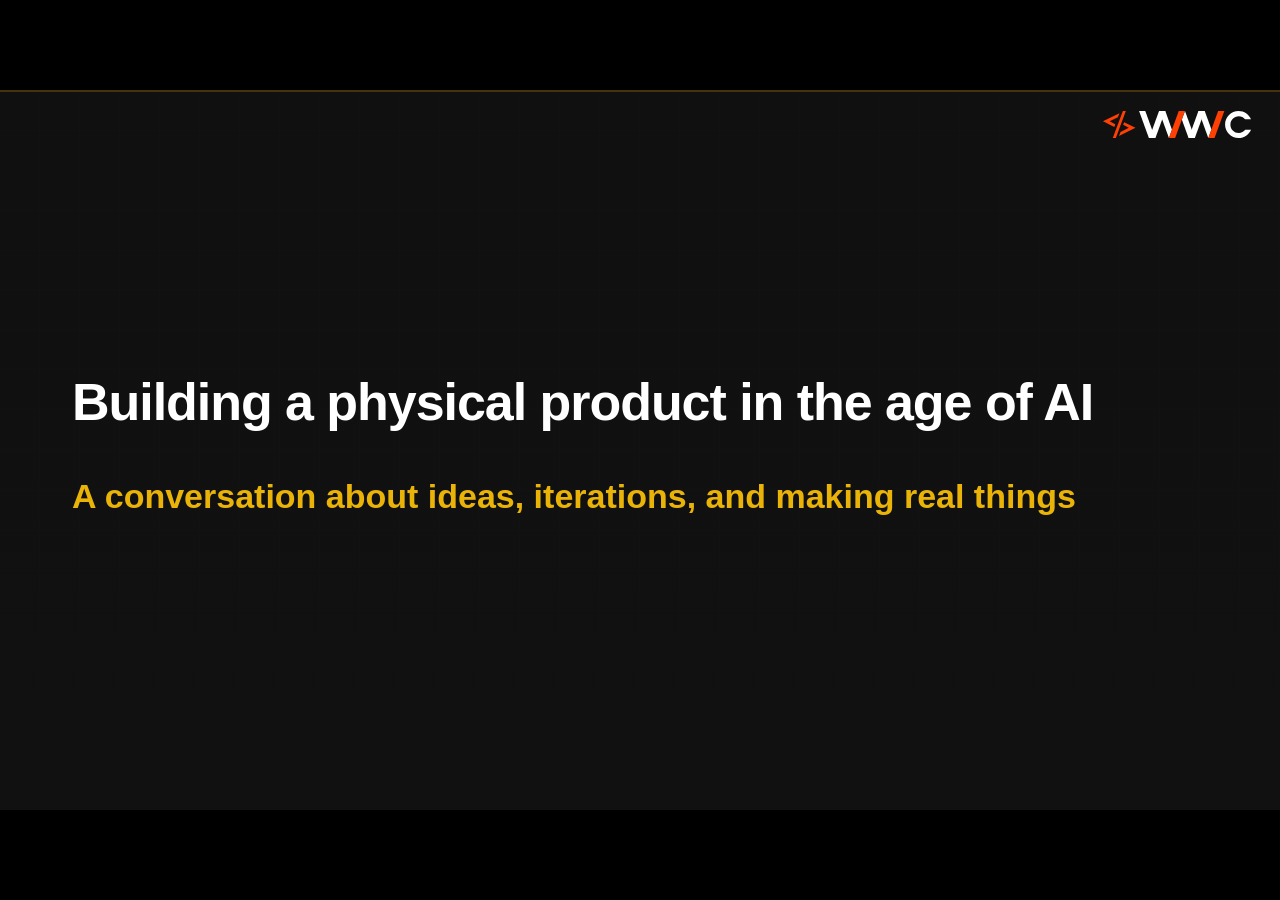
==== commit 121e6f1d: "updated for Iowa Code Camp. Added slides for the engine project" ====
--- a/index.html
+++ b/index.html
@@ -1,4 +1,4 @@
-<!DOCTYPE html><html lang="C"><head><title>GridSmith</title><meta property="og:title" content="GridSmith"><meta charset="UTF-8"><meta name="viewport" content="width=device-width,height=device-height,initial-scale=1.0"><meta name="apple-mobile-web-app-capable" content="yes"><meta http-equiv="X-UA-Compatible" content="ie=edge"><meta property="og:type" content="website"><meta name="twitter:card" content="summary"><style>@media screen{body[data-bespoke-view=""] .bespoke-marp-parent>.bespoke-marp-osc>button,body[data-bespoke-view=next] .bespoke-marp-parent>.bespoke-marp-osc>button,body[data-bespoke-view=overview] button.bespoke-marp-overview-close,body[data-bespoke-view=presenter] .bespoke-marp-presenter-container .bespoke-marp-presenter-info-container .bespoke-marp-presenter-info-page-area .bespoke-marp-presenter-info-page,body[data-bespoke-view=presenter] .bespoke-marp-presenter-container .bespoke-marp-presenter-info-container button,body[data-bespoke-view=presenter] .bespoke-marp-presenter-container .bespoke-marp-presenter-note-container button{appearance:none;background-color:initial;border:0;color:inherit;cursor:pointer;font-size:inherit;opacity:.8;outline:none;padding:0;transition:opacity .2s linear;-webkit-tap-highlight-color:transparent}body[data-bespoke-view=""] .bespoke-marp-parent>.bespoke-marp-osc>button:disabled,body[data-bespoke-view=next] .bespoke-marp-parent>.bespoke-marp-osc>button:disabled,body[data-bespoke-view=overview] button.bespoke-marp-overview-close:disabled,body[data-bespoke-view=presenter] .bespoke-marp-presenter-container .bespoke-marp-presenter-info-container .bespoke-marp-presenter-info-page-area .bespoke-marp-presenter-info-page:disabled,body[data-bespoke-view=presenter] .bespoke-marp-presenter-container .bespoke-marp-presenter-info-container button:disabled,body[data-bespoke-view=presenter] .bespoke-marp-presenter-container .bespoke-marp-presenter-note-container button:disabled{cursor:not-allowed;opacity:.15!important}body[data-bespoke-view=""] .bespoke-marp-parent>.bespoke-marp-osc>button:hover,body[data-bespoke-view=next] .bespoke-marp-parent>.bespoke-marp-osc>button:hover,body[data-bespoke-view=overview] button.bespoke-marp-overview-close:hover,body[data-bespoke-view=presenter] .bespoke-marp-presenter-container .bespoke-marp-presenter-info-container .bespoke-marp-presenter-info-page-area .bespoke-marp-presenter-info-page:hover,body[data-bespoke-view=presenter] .bespoke-marp-presenter-container .bespoke-marp-presenter-info-container button:hover,body[data-bespoke-view=presenter] .bespoke-marp-presenter-container .bespoke-marp-presenter-note-container button:hover{opacity:1}body[data-bespoke-view=""] .bespoke-marp-parent>.bespoke-marp-osc>button:hover:active,body[data-bespoke-view=next] .bespoke-marp-parent>.bespoke-marp-osc>button:hover:active,body[data-bespoke-view=overview] button.bespoke-marp-overview-close:hover:active,body[data-bespoke-view=presenter] .bespoke-marp-presenter-container .bespoke-marp-presenter-info-container .bespoke-marp-presenter-info-page-area .bespoke-marp-presenter-info-page:hover:active,body[data-bespoke-view=presenter] .bespoke-marp-presenter-container .bespoke-marp-presenter-info-container button:hover:active,body[data-bespoke-view=presenter] .bespoke-marp-presenter-container .bespoke-marp-presenter-note-container button:hover:active{opacity:.6}body[data-bespoke-view=""] .bespoke-marp-parent>.bespoke-marp-osc>button:hover:not(:disabled),body[data-bespoke-view=next] .bespoke-marp-parent>.bespoke-marp-osc>button:hover:not(:disabled),body[data-bespoke-view=overview] button.bespoke-marp-overview-close:hover:not(:disabled),body[data-bespoke-view=presenter] .bespoke-marp-presenter-container .bespoke-marp-presenter-info-container .bespoke-marp-presenter-info-page-area .bespoke-marp-presenter-info-page:hover:not(:disabled),body[data-bespoke-view=presenter] .bespoke-marp-presenter-container .bespoke-marp-presenter-info-container button:hover:not(:disabled),body[data-bespoke-view=presenter] .bespoke-marp-presenter-container .bespoke-marp-presenter-note-container button:hover:not(:disabled){transition:none}body[data-bespoke-view=""] .bespoke-marp-parent>.bespoke-marp-osc>button[data-bespoke-marp-osc=prev],body[data-bespoke-view=next] .bespoke-marp-parent>.bespoke-marp-osc>button[data-bespoke-marp-osc=prev],body[data-bespoke-view=presenter] .bespoke-marp-presenter-container .bespoke-marp-presenter-info-container button.bespoke-marp-presenter-info-page-prev{background:#0000 url("[data-uri]") no-repeat 50%;background-size:contain;overflow:hidden;text-indent:100%;white-space:nowrap}body[data-bespoke-view=""] .bespoke-marp-parent>.bespoke-marp-osc>button[data-bespoke-marp-osc=next],body[data-bespoke-view=next] .bespoke-marp-parent>.bespoke-marp-osc>button[data-bespoke-marp-osc=next],body[data-bespoke-view=presenter] .bespoke-marp-presenter-container .bespoke-marp-presenter-info-container button.bespoke-marp-presenter-info-page-next{background:#0000 url("[data-uri]") no-repeat 50%;background-size:contain;overflow:hidden;text-indent:100%;white-space:nowrap}:is(body[data-bespoke-view=""],body[data-bespoke-view=next]) .bespoke-marp-parent>.bespoke-marp-osc>button[data-bespoke-marp-osc=fullscreen]{background:#0000 url("[data-uri]") no-repeat 50%;background-size:contain;overflow:hidden;text-indent:100%;white-space:nowrap}:is(body[data-bespoke-view=""],body[data-bespoke-view=next]) .bespoke-marp-parent>.bespoke-marp-osc>button.exit[data-bespoke-marp-osc=fullscreen]{background-image:url("[data-uri]")}:is(body[data-bespoke-view=""],body[data-bespoke-view=next]) .bespoke-marp-parent>.bespoke-marp-osc>button[data-bespoke-marp-osc=presenter]{background:#0000 url("[data-uri]") no-repeat 50%;background-size:contain;overflow:hidden;text-indent:100%;white-space:nowrap}body[data-bespoke-view=overview] button.bespoke-marp-overview-close,body[data-bespoke-view=presenter] .bespoke-marp-presenter-container .bespoke-marp-presenter-note-container button.bespoke-marp-presenter-note-bigger{background:#0000 url("[data-uri]") no-repeat 50%;background-size:contain;overflow:hidden;text-indent:100%;white-space:nowrap}body[data-bespoke-view=presenter] .bespoke-marp-presenter-container .bespoke-marp-presenter-note-container button.bespoke-marp-presenter-note-smaller{background:#0000 url("[data-uri]") no-repeat 50%;background-size:contain;overflow:hidden;text-indent:100%;white-space:nowrap}:is(body[data-bespoke-view=""],body[data-bespoke-view=next]) .bespoke-marp-parent>.bespoke-marp-osc>button[data-bespoke-marp-osc=overview]{background:#0000 url("[data-uri]") no-repeat 50%;background-size:contain;overflow:hidden;text-indent:100%;white-space:nowrap}}@keyframes __bespoke_marp_transition_reduced_outgoing__{0%{opacity:1}to{opacity:0}}@keyframes __bespoke_marp_transition_reduced_incoming__{0%{mix-blend-mode:plus-lighter;opacity:0}to{mix-blend-mode:plus-lighter;opacity:1}}.bespoke-marp-note,.bespoke-marp-osc,.bespoke-progress-parent{display:none;transition:none}@media screen{::view-transition-group(*){animation-duration:var(--marp-bespoke-transition-animation-duration,.5s);animation-timing-function:ease}::view-transition-new(*),::view-transition-old(*){animation-delay:0s;animation-direction:var(--marp-bespoke-transition-animation-direction,normal);animation-duration:var(--marp-bespoke-transition-animation-duration,.5s);animation-fill-mode:both;animation-name:var(--marp-bespoke-transition-animation-name,var(--marp-bespoke-transition-animation-name-fallback,__bespoke_marp_transition_no_animation__));mix-blend-mode:normal}::view-transition-old(*){--marp-bespoke-transition-animation-name-fallback:__bespoke_marp_transition_reduced_outgoing__;animation-timing-function:ease}::view-transition-new(*){--marp-bespoke-transition-animation-name-fallback:__bespoke_marp_transition_reduced_incoming__;animation-timing-function:ease}::view-transition-new(root),::view-transition-old(root){animation-timing-function:linear}::view-transition-new(__bespoke_marp_transition_osc__),::view-transition-old(__bespoke_marp_transition_osc__){animation-duration:0s!important;animation-name:__bespoke_marp_transition_osc__!important}::view-transition-new(__bespoke_marp_transition_osc__){opacity:0!important}.bespoke-marp-transition-warming-up::view-transition-group(*),.bespoke-marp-transition-warming-up::view-transition-new(*),.bespoke-marp-transition-warming-up::view-transition-old(*){animation-play-state:paused!important}body,html{height:100%;margin:0}body{background:#000;overflow:hidden}svg.bespoke-marp-slide{content-visibility:hidden;interactivity:inert;opacity:0;pointer-events:none;z-index:-1}svg.bespoke-marp-slide:not(.bespoke-marp-active) *{view-transition-name:none!important}svg.bespoke-marp-slide.bespoke-marp-active{content-visibility:visible;interactivity:auto;opacity:1;pointer-events:auto;z-index:0}svg.bespoke-marp-slide.bespoke-marp-active.bespoke-marp-active-ready *{animation-name:__bespoke_marp__!important}@supports not (content-visibility:hidden){svg.bespoke-marp-slide[data-bespoke-marp-load=hideable]{display:none}svg.bespoke-marp-slide[data-bespoke-marp-load=hideable].bespoke-marp-active{display:block}}}@media screen and (prefers-reduced-motion:reduce){svg.bespoke-marp-slide *{view-transition-name:none!important}}@media screen{[data-bespoke-marp-fragment=inactive]{visibility:hidden}:is(body[data-bespoke-view=""],body[data-bespoke-view=next]) .bespoke-marp-parent{inset:0;position:absolute}:is(body[data-bespoke-view=""],body[data-bespoke-view=next]) .bespoke-marp-parent>.bespoke-marp-osc{background:#000000a6;border-radius:7px;bottom:50px;color:#fff;contain:paint;display:block;font-family:Helvetica,Arial,sans-serif;font-size:16px;left:50%;line-height:0;opacity:1;padding:12px;position:absolute;touch-action:manipulation;transform:translateX(-50%);transition:opacity .2s linear;-webkit-user-select:none;user-select:none;view-transition-name:__bespoke_marp_transition_osc__;white-space:nowrap;will-change:transform;z-index:1}:is(body[data-bespoke-view=""],body[data-bespoke-view=next]) .bespoke-marp-parent>.bespoke-marp-osc>:where(*){margin-left:6px}:is(body[data-bespoke-view=""],body[data-bespoke-view=next]) .bespoke-marp-parent>.bespoke-marp-osc>:where(*):where(:first-child){margin-left:0}:is(body[data-bespoke-view=""],body[data-bespoke-view=next]) .bespoke-marp-parent>.bespoke-marp-osc>span{opacity:.8}:is(body[data-bespoke-view=""],body[data-bespoke-view=next]) .bespoke-marp-parent>.bespoke-marp-osc>span[data-bespoke-marp-osc=page]{display:inline-block;min-width:140px;text-align:center}:is(body[data-bespoke-view=""],body[data-bespoke-view=next]) .bespoke-marp-parent>.bespoke-marp-osc>button[data-bespoke-marp-osc=fullscreen],:is(body[data-bespoke-view=""],body[data-bespoke-view=next]) .bespoke-marp-parent>.bespoke-marp-osc>button[data-bespoke-marp-osc=next],:is(body[data-bespoke-view=""],body[data-bespoke-view=next]) .bespoke-marp-parent>.bespoke-marp-osc>button[data-bespoke-marp-osc=overview],:is(body[data-bespoke-view=""],body[data-bespoke-view=next]) .bespoke-marp-parent>.bespoke-marp-osc>button[data-bespoke-marp-osc=presenter],:is(body[data-bespoke-view=""],body[data-bespoke-view=next]) .bespoke-marp-parent>.bespoke-marp-osc>button[data-bespoke-marp-osc=prev]{height:32px;line-height:32px;width:32px}:is(body[data-bespoke-view=""],body[data-bespoke-view=next]) .bespoke-marp-parent.bespoke-marp-inactive{cursor:none}:is(body[data-bespoke-view=""],body[data-bespoke-view=next]) .bespoke-marp-parent.bespoke-marp-inactive>.bespoke-marp-osc{opacity:0;pointer-events:none}:is(body[data-bespoke-view=""],body[data-bespoke-view=next]) svg.bespoke-marp-slide{height:100%;left:0;position:absolute;top:0;width:100%}body[data-bespoke-view=""] .bespoke-progress-parent{background:#222;display:flex;height:5px;width:100%}body[data-bespoke-view=""] .bespoke-progress-parent+:where(.bespoke-marp-parent){top:5px}body[data-bespoke-view=""] .bespoke-progress-parent .bespoke-progress-bar{background:#0288d1;flex:0 0 0;transition:flex-basis .2s cubic-bezier(0,1,1,1)}body[data-bespoke-view=next]{background:#0000}body[data-bespoke-view=presenter]{background:#161616}body[data-bespoke-view=presenter] .bespoke-marp-presenter-container{display:grid;font-family:Helvetica,Arial,sans-serif;grid-template:"current dragbar next" minmax(140px,1fr) "current dragbar note" 2fr "info    dragbar note" 3em;grid-template-columns:minmax(3px,var(--bespoke-marp-presenter-split-ratio,66%)) 0 minmax(3px,1fr);height:100%;left:0;position:absolute;top:0;width:100%}body[data-bespoke-view=presenter] .bespoke-marp-presenter-container :where(.bespoke-marp-parent){grid-area:current;overflow:hidden;position:relative}body[data-bespoke-view=presenter] .bespoke-marp-presenter-container :where(.bespoke-marp-parent) :where(svg.bespoke-marp-slide){height:calc(100% - 40px);left:20px;pointer-events:none;position:absolute;top:20px;-webkit-user-select:none;user-select:none;width:calc(100% - 40px)}body[data-bespoke-view=presenter] .bespoke-marp-presenter-container :where(.bespoke-marp-parent) :where(svg.bespoke-marp-slide).bespoke-marp-active{filter:drop-shadow(0 3px 10px rgba(0,0,0,.5))}body[data-bespoke-view=presenter] .bespoke-marp-presenter-container .bespoke-marp-presenter-dragbar-container{background:#0288d1;cursor:col-resize;grid-area:dragbar;margin-left:-3px;opacity:0;position:relative;transition:opacity .4s linear .1s;width:6px;z-index:10}body[data-bespoke-view=presenter] .bespoke-marp-presenter-container .bespoke-marp-presenter-dragbar-container:hover{opacity:1}body[data-bespoke-view=presenter] .bespoke-marp-presenter-container .bespoke-marp-presenter-dragbar-container.active{opacity:1;transition-delay:0s}body[data-bespoke-view=presenter] .bespoke-marp-presenter-container .bespoke-marp-presenter-next-container{background:#222;cursor:pointer;display:none;grid-area:next;overflow:hidden;position:relative}body[data-bespoke-view=presenter] .bespoke-marp-presenter-container .bespoke-marp-presenter-next-container.active{display:block}body[data-bespoke-view=presenter] .bespoke-marp-presenter-container .bespoke-marp-presenter-next-container iframe.bespoke-marp-presenter-next{background:#0000;border:0;display:block;filter:drop-shadow(0 3px 10px rgba(0,0,0,.5));height:calc(100% - 40px);left:20px;pointer-events:none;position:absolute;interactivity:inert;top:20px;-webkit-user-select:none;user-select:none;width:calc(100% - 40px)}body[data-bespoke-view=presenter] .bespoke-marp-presenter-container .bespoke-marp-presenter-note-container{background:#222;color:#eee;grid-area:note;position:relative;z-index:1}body[data-bespoke-view=presenter] .bespoke-marp-presenter-container .bespoke-marp-presenter-note-container button{height:1.5em;line-height:1.5em;width:1.5em}body[data-bespoke-view=presenter] .bespoke-marp-presenter-container .bespoke-marp-presenter-note-container .bespoke-marp-presenter-note-wrapper{display:block;inset:0;position:absolute}body[data-bespoke-view=presenter] .bespoke-marp-presenter-container .bespoke-marp-presenter-note-container .bespoke-marp-presenter-note-buttons{background:#000000a6;border-radius:4px;bottom:0;display:flex;gap:4px;margin:12px;opacity:0;padding:6px;pointer-events:none;position:absolute;right:0;transition:opacity .2s linear}body[data-bespoke-view=presenter] .bespoke-marp-presenter-container .bespoke-marp-presenter-note-container .bespoke-marp-presenter-note-buttons:focus-within,body[data-bespoke-view=presenter] .bespoke-marp-presenter-container .bespoke-marp-presenter-note-container .bespoke-marp-presenter-note-wrapper:focus-within+.bespoke-marp-presenter-note-buttons,body[data-bespoke-view=presenter] .bespoke-marp-presenter-container .bespoke-marp-presenter-note-container:hover .bespoke-marp-presenter-note-buttons{opacity:1;pointer-events:auto}body[data-bespoke-view=presenter] .bespoke-marp-presenter-container .bespoke-marp-presenter-note-container .bespoke-marp-note{box-sizing:border-box;font-size:calc(1.1em*var(--bespoke-marp-note-font-scale, 1));height:calc(100% - 40px);margin:20px;overflow:auto;padding-right:3px;white-space:pre-wrap;width:calc(100% - 40px);word-wrap:break-word;scrollbar-color:#eeeeee80 #0000;scrollbar-width:thin}body[data-bespoke-view=presenter] .bespoke-marp-presenter-container .bespoke-marp-presenter-note-container .bespoke-marp-note::-webkit-scrollbar{width:6px}body[data-bespoke-view=presenter] .bespoke-marp-presenter-container .bespoke-marp-presenter-note-container .bespoke-marp-note::-webkit-scrollbar-track{background:#0000}body[data-bespoke-view=presenter] .bespoke-marp-presenter-container .bespoke-marp-presenter-note-container .bespoke-marp-note::-webkit-scrollbar-thumb{background:#eeeeee80;border-radius:6px}body[data-bespoke-view=presenter] .bespoke-marp-presenter-container .bespoke-marp-presenter-note-container .bespoke-marp-note:empty{pointer-events:none}body[data-bespoke-view=presenter] .bespoke-marp-presenter-container .bespoke-marp-presenter-note-container .bespoke-marp-note.active{display:block}body[data-bespoke-view=presenter] .bespoke-marp-presenter-container .bespoke-marp-presenter-note-container .bespoke-marp-note p:first-child{margin-top:0}body[data-bespoke-view=presenter] .bespoke-marp-presenter-container .bespoke-marp-presenter-note-container .bespoke-marp-note p:last-child{margin-bottom:0}body[data-bespoke-view=presenter] .bespoke-marp-presenter-container .bespoke-marp-presenter-info-container{align-items:center;box-sizing:border-box;color:#eee;display:flex;flex-wrap:nowrap;grid-area:info;justify-content:center;overflow:hidden;padding:0 10px}body[data-bespoke-view=presenter] .bespoke-marp-presenter-container .bespoke-marp-presenter-info-container :is(.bespoke-marp-presenter-info-page-area,.bespoke-marp-presenter-info-time,.bespoke-marp-presenter-info-timer){box-sizing:border-box;display:block;padding:0 10px;white-space:nowrap;width:100%}body[data-bespoke-view=presenter] .bespoke-marp-presenter-container .bespoke-marp-presenter-info-container button{height:1.5em;line-height:1.5em;width:1.5em}body[data-bespoke-view=presenter] .bespoke-marp-presenter-container .bespoke-marp-presenter-info-container .bespoke-marp-presenter-info-page-area{order:2;text-align:center}body[data-bespoke-view=presenter] .bespoke-marp-presenter-container .bespoke-marp-presenter-info-container .bespoke-marp-presenter-info-page-area .bespoke-marp-presenter-info-page{display:inline-block;min-width:120px;text-align:center}body[data-bespoke-view=presenter] .bespoke-marp-presenter-container .bespoke-marp-presenter-info-container .bespoke-marp-presenter-info-time{color:#999;order:1;text-align:left}body[data-bespoke-view=presenter] .bespoke-marp-presenter-container .bespoke-marp-presenter-info-container .bespoke-marp-presenter-info-timer{color:#999;order:3;text-align:right}body[data-bespoke-view=presenter] .bespoke-marp-presenter-container .bespoke-marp-presenter-info-container .bespoke-marp-presenter-info-timer:hover{cursor:pointer}body[data-bespoke-view=overview]{background:#161616;overflow:auto}body[data-bespoke-view=overview] [data-bespoke-marp-fragment=inactive]{visibility:visible}body[data-bespoke-view=overview] .bespoke-marp-overview-header{backdrop-filter:blur(4px);background:#222222d9;box-shadow:0 3px 10px #00000080;box-sizing:border-box;display:flex;height:48px;inset:0 0 auto;justify-content:flex-end;padding:10px;position:fixed;z-index:1}body[data-bespoke-view=overview] button.bespoke-marp-overview-close{height:28px;line-height:28px;transform:rotate(45deg);width:28px}body[data-bespoke-view=overview] .bespoke-marp-parent{display:grid;gap:40px;grid-template-columns:repeat(auto-fit,minmax(0,240px));justify-content:space-around;padding:30px}body[data-bespoke-view=overview] .bespoke-marp-parent svg.bespoke-marp-slide{--bov-selected:#0000;--bov-focus:#161616;--bov-focus-outline:#0000;background-image:conic-gradient(#161616 0 0),conic-gradient(var(--bov-focus) 0 0),conic-gradient(var(--bov-focus-outline) 0 0),conic-gradient(var(--bov-selected) 0 0);background-position:5px 5px,3px 3px,2px 2px,0 0;background-repeat:no-repeat;background-size:calc(100% - 10px) calc(100% - 10px),calc(100% - 6px) calc(100% - 6px),calc(100% - 4px) calc(100% - 4px),100% 100%;content-visibility:visible;cursor:pointer;filter:drop-shadow(0 3px 10px rgba(0,0,0,.5));margin:-6px;padding:6px;interactivity:auto;opacity:1;outline:0;pointer-events:auto;scroll-margin-block:30px;width:100%;z-index:0}body[data-bespoke-view=overview] .bespoke-marp-parent svg.bespoke-marp-slide *,body[data-bespoke-view=overview] .bespoke-marp-parent svg.bespoke-marp-slide.bespoke-marp-active *{pointer-events:none;interactivity:inert}body[data-bespoke-view=overview] .bespoke-marp-parent :is(svg.bespoke-marp-slide:active,svg.bespoke-marp-slide:focus-visible,svg.bespoke-marp-slide:hover){--bov-focus-outline:#161616}body[data-bespoke-view=overview] .bespoke-marp-parent svg.bespoke-marp-slide:focus-visible,body[data-bespoke-view=overview] .bespoke-marp-parent svg.bespoke-marp-slide:hover{--bov-focus:#999}body[data-bespoke-view=overview] .bespoke-marp-parent svg.bespoke-marp-slide:active{--bov-focus:#eee}body[data-bespoke-view=overview] .bespoke-marp-parent svg.bespoke-marp-slide.bespoke-marp-active{--bov-selected:#0288d1}body[data-bespoke-view=overview]:has(.bespoke-marp-overview-header) .bespoke-marp-parent{padding-top:78px}body[data-bespoke-view=overview]:has(.bespoke-marp-overview-header) .bespoke-marp-parent svg.bespoke-marp-slide{scroll-margin-top:78px}.bespoke-marp-overview{background:#000000a6;inset:0;opacity:0;pointer-events:none;position:fixed;transition:opacity .1s ease;z-index:10}.bespoke-marp-overview iframe{background:#222;border:0;display:block;height:100%;left:0;position:absolute;top:0;width:100%}.bespoke-marp-overview[data-open="1"]{opacity:1;pointer-events:auto}}@media print{.bespoke-marp-overview,.bespoke-marp-presenter-info-container,.bespoke-marp-presenter-next-container,.bespoke-marp-presenter-note-container{display:none}}</style><style>@keyframes marp-outgoing-transition-__builtin__fade{0%{opacity:1}to{opacity:0}}@keyframes marp-incoming-transition-__builtin__fade{0%{mix-blend-mode:plus-lighter;opacity:0}to{mix-blend-mode:plus-lighter;opacity:1}}</style><style>div#\:\$p > svg > foreignObject > section{width:1280px;height:720px;box-sizing:border-box;overflow:hidden;position:relative;scroll-snap-align:center center;-webkit-text-size-adjust:100%;text-size-adjust:100%}div#\:\$p > svg > foreignObject > section::after{bottom:0;content:attr(data-marpit-pagination);padding:inherit;pointer-events:none;position:absolute;right:0}div#\:\$p > svg > foreignObject > section:not([data-marpit-pagination])::after{display:none}div#\:\$p > svg > foreignObject > section :where(:is(h1, marp-h1)){font-size:2em;margin-block:0.67em}div#\:\$p > svg > foreignObject > section section:where(:is(h1, marp-h1)){--marpit-root-font-size: 2em}div#\:\$p > svg > foreignObject > section video::-webkit-media-controls{will-change:transform}@page {size:1280px 720px;margin:0}@media print{html, body{background-color:#fff;margin:0;page-break-inside:avoid;break-inside:avoid-page}div#\:\$p > svg > foreignObject > section{page-break-before:always;break-before:page}div#\:\$p > svg > foreignObject > section, div#\:\$p > svg > foreignObject > section *{-webkit-print-color-adjust:exact!important;animation-delay:0s!important;animation-duration:0s!important;color-adjust:exact!important;print-color-adjust:exact!important;transition:none!important}div#\:\$p > svg[data-marpit-svg]{display:block;height:100vh;width:100vw}}div#\:\$p > svg > foreignObject > section{--fgColor-danger:light-dark(#d1242f, #f85149);--bgColor-attention-muted:light-dark(#fff8c5, #bb800926);--bgColor-muted:light-dark(#f6f8fa, #151b23);--bgColor-neutral-muted:light-dark(#818b981f, #656c7633);--borderColor-accent-emphasis:light-dark(#0969da, #1f6feb);--borderColor-attention-emphasis:light-dark(#9a6700, #9e6a03);--borderColor-danger-emphasis:light-dark(#cf222e, #da3633);--borderColor-default:light-dark(#d1d9e0, #3d444d);--borderColor-done-emphasis:light-dark(#8250df, #8957e5);--borderColor-success-emphasis:light-dark(#1a7f37, #238636);--color-prettylights-syntax-brackethighlighter-angle:light-dark(#59636e, #9198a1);--color-prettylights-syntax-brackethighlighter-unmatched:light-dark(#82071e, #f85149);--color-prettylights-syntax-carriage-return-bg:light-dark(#cf222e, #b62324);--color-prettylights-syntax-carriage-return-text:light-dark(#f6f8fa, #f0f6fc);--color-prettylights-syntax-comment:light-dark(#59636e, #9198a1);--color-prettylights-syntax-constant:light-dark(#0550ae, #79c0ff);--color-prettylights-syntax-constant-other-reference-link:light-dark(#0a3069, #a5d6ff);--color-prettylights-syntax-entity:light-dark(#6639ba, #d2a8ff);--color-prettylights-syntax-entity-tag:light-dark(#0550ae, #7ee787);--color-prettylights-syntax-invalid-illegal-text:light-dark(var(--fgColor-danger), var(--fgColor-danger));--color-prettylights-syntax-keyword:light-dark(#cf222e, #ff7b72);--color-prettylights-syntax-markup-changed-bg:light-dark(#ffd8b5, #5a1e02);--color-prettylights-syntax-markup-changed-text:light-dark(#953800, #ffdfb6);--color-prettylights-syntax-markup-deleted-bg:light-dark(#ffebe9, #67060c);--color-prettylights-syntax-markup-deleted-text:light-dark(#82071e, #ffdcd7);--color-prettylights-syntax-markup-heading:light-dark(#0550ae, #1f6feb);--color-prettylights-syntax-markup-ignored-bg:light-dark(#0550ae, #1158c7);--color-prettylights-syntax-markup-ignored-text:light-dark(#d1d9e0, #f0f6fc);--color-prettylights-syntax-markup-inserted-bg:light-dark(#dafbe1, #033a16);--color-prettylights-syntax-markup-inserted-text:light-dark(#116329, #aff5b4);--color-prettylights-syntax-markup-list:light-dark(#3b2300, #f2cc60);--color-prettylights-syntax-meta-diff-range:light-dark(#8250df, #d2a8ff);--color-prettylights-syntax-string:light-dark(#0a3069, #a5d6ff);--color-prettylights-syntax-string-regexp:light-dark(#116329, #7ee787);--color-prettylights-syntax-sublimelinter-gutter-mark:light-dark(#818b98, #3d444d);--color-prettylights-syntax-variable:light-dark(#953800, #ffa657);--fgColor-accent:light-dark(#0969da, #4493f8);--fgColor-attention:light-dark(#9a6700, #d29922);--fgColor-done:light-dark(#8250df, #ab7df8);--fgColor-muted:light-dark(#59636e, #9198a1);--fgColor-success:light-dark(#1a7f37, #3fb950);--bgColor-default:light-dark(#fff, #0d1117);--borderColor-muted:light-dark(#d1d9e0b3, #3d444db3);--color-prettylights-syntax-invalid-illegal-bg:light-dark(var(--bgColor-danger-muted), var(--bgColor-danger-muted));--color-prettylights-syntax-markup-bold:light-dark(#1f2328, #f0f6fc);--color-prettylights-syntax-markup-italic:light-dark(#1f2328, #f0f6fc);--color-prettylights-syntax-storage-modifier-import:light-dark(#1f2328, #f0f6fc);--fgColor-default:light-dark(#1f2328, #f0f6fc);--focus-outlineColor:light-dark(var(--borderColor-accent-emphasis), var(--borderColor-accent-emphasis));--borderColor-neutral-muted:light-dark(var(--borderColor-muted), var(--borderColor-muted));--base-size-16:calc(var(--marpit-root-font-size, 1rem) * 1);--base-size-24:calc(var(--marpit-root-font-size, 1rem) * 1.5);--base-size-4:calc(var(--marpit-root-font-size, 1rem) * 0.25);--base-size-40:calc(var(--marpit-root-font-size, 1rem) * 2.5);--base-size-8:calc(var(--marpit-root-font-size, 1rem) * 0.5);--base-text-weight-medium:500;--base-text-weight-normal:400;--base-text-weight-semibold:600;--fontStack-monospace:ui-monospace, SFMono-Regular, SF Mono, Menlo, Consolas, Liberation Mono, monospace;--fontStack-sansSerif:-apple-system, BlinkMacSystemFont, "Segoe UI", "Noto Sans", Helvetica, Arial, sans-serif, "Apple Color Emoji", "Segoe UI Emoji";}/*!
+<!DOCTYPE html><html lang="C"><head><title>Building a physical product in the age of AI</title><meta property="og:title" content="Building a physical product in the age of AI"><meta charset="UTF-8"><meta name="viewport" content="width=device-width,height=device-height,initial-scale=1.0"><meta name="apple-mobile-web-app-capable" content="yes"><meta http-equiv="X-UA-Compatible" content="ie=edge"><meta property="og:type" content="website"><meta name="twitter:card" content="summary"><style>@media screen{body[data-bespoke-view=""] .bespoke-marp-parent>.bespoke-marp-osc>button,body[data-bespoke-view=next] .bespoke-marp-parent>.bespoke-marp-osc>button,body[data-bespoke-view=overview] button.bespoke-marp-overview-close,body[data-bespoke-view=presenter] .bespoke-marp-presenter-container .bespoke-marp-presenter-info-container .bespoke-marp-presenter-info-page-area .bespoke-marp-presenter-info-page,body[data-bespoke-view=presenter] .bespoke-marp-presenter-container .bespoke-marp-presenter-info-container button,body[data-bespoke-view=presenter] .bespoke-marp-presenter-container .bespoke-marp-presenter-note-container button{appearance:none;background-color:initial;border:0;color:inherit;cursor:pointer;font-size:inherit;opacity:.8;outline:none;padding:0;transition:opacity .2s linear;-webkit-tap-highlight-color:transparent}body[data-bespoke-view=""] .bespoke-marp-parent>.bespoke-marp-osc>button:disabled,body[data-bespoke-view=next] .bespoke-marp-parent>.bespoke-marp-osc>button:disabled,body[data-bespoke-view=overview] button.bespoke-marp-overview-close:disabled,body[data-bespoke-view=presenter] .bespoke-marp-presenter-container .bespoke-marp-presenter-info-container .bespoke-marp-presenter-info-page-area .bespoke-marp-presenter-info-page:disabled,body[data-bespoke-view=presenter] .bespoke-marp-presenter-container .bespoke-marp-presenter-info-container button:disabled,body[data-bespoke-view=presenter] .bespoke-marp-presenter-container .bespoke-marp-presenter-note-container button:disabled{cursor:not-allowed;opacity:.15!important}body[data-bespoke-view=""] .bespoke-marp-parent>.bespoke-marp-osc>button:hover,body[data-bespoke-view=next] .bespoke-marp-parent>.bespoke-marp-osc>button:hover,body[data-bespoke-view=overview] button.bespoke-marp-overview-close:hover,body[data-bespoke-view=presenter] .bespoke-marp-presenter-container .bespoke-marp-presenter-info-container .bespoke-marp-presenter-info-page-area .bespoke-marp-presenter-info-page:hover,body[data-bespoke-view=presenter] .bespoke-marp-presenter-container .bespoke-marp-presenter-info-container button:hover,body[data-bespoke-view=presenter] .bespoke-marp-presenter-container .bespoke-marp-presenter-note-container button:hover{opacity:1}body[data-bespoke-view=""] .bespoke-marp-parent>.bespoke-marp-osc>button:hover:active,body[data-bespoke-view=next] .bespoke-marp-parent>.bespoke-marp-osc>button:hover:active,body[data-bespoke-view=overview] button.bespoke-marp-overview-close:hover:active,body[data-bespoke-view=presenter] .bespoke-marp-presenter-container .bespoke-marp-presenter-info-container .bespoke-marp-presenter-info-page-area .bespoke-marp-presenter-info-page:hover:active,body[data-bespoke-view=presenter] .bespoke-marp-presenter-container .bespoke-marp-presenter-info-container button:hover:active,body[data-bespoke-view=presenter] .bespoke-marp-presenter-container .bespoke-marp-presenter-note-container button:hover:active{opacity:.6}body[data-bespoke-view=""] .bespoke-marp-parent>.bespoke-marp-osc>button:hover:not(:disabled),body[data-bespoke-view=next] .bespoke-marp-parent>.bespoke-marp-osc>button:hover:not(:disabled),body[data-bespoke-view=overview] button.bespoke-marp-overview-close:hover:not(:disabled),body[data-bespoke-view=presenter] .bespoke-marp-presenter-container .bespoke-marp-presenter-info-container .bespoke-marp-presenter-info-page-area .bespoke-marp-presenter-info-page:hover:not(:disabled),body[data-bespoke-view=presenter] .bespoke-marp-presenter-container .bespoke-marp-presenter-info-container button:hover:not(:disabled),body[data-bespoke-view=presenter] .bespoke-marp-presenter-container .bespoke-marp-presenter-note-container button:hover:not(:disabled){transition:none}body[data-bespoke-view=""] .bespoke-marp-parent>.bespoke-marp-osc>button[data-bespoke-marp-osc=prev],body[data-bespoke-view=next] .bespoke-marp-parent>.bespoke-marp-osc>button[data-bespoke-marp-osc=prev],body[data-bespoke-view=presenter] .bespoke-marp-presenter-container .bespoke-marp-presenter-info-container button.bespoke-marp-presenter-info-page-prev{background:#0000 url("[data-uri]") no-repeat 50%;background-size:contain;overflow:hidden;text-indent:100%;white-space:nowrap}body[data-bespoke-view=""] .bespoke-marp-parent>.bespoke-marp-osc>button[data-bespoke-marp-osc=next],body[data-bespoke-view=next] .bespoke-marp-parent>.bespoke-marp-osc>button[data-bespoke-marp-osc=next],body[data-bespoke-view=presenter] .bespoke-marp-presenter-container .bespoke-marp-presenter-info-container button.bespoke-marp-presenter-info-page-next{background:#0000 url("[data-uri]") no-repeat 50%;background-size:contain;overflow:hidden;text-indent:100%;white-space:nowrap}:is(body[data-bespoke-view=""],body[data-bespoke-view=next]) .bespoke-marp-parent>.bespoke-marp-osc>button[data-bespoke-marp-osc=fullscreen]{background:#0000 url("[data-uri]") no-repeat 50%;background-size:contain;overflow:hidden;text-indent:100%;white-space:nowrap}:is(body[data-bespoke-view=""],body[data-bespoke-view=next]) .bespoke-marp-parent>.bespoke-marp-osc>button.exit[data-bespoke-marp-osc=fullscreen]{background-image:url("[data-uri]")}:is(body[data-bespoke-view=""],body[data-bespoke-view=next]) .bespoke-marp-parent>.bespoke-marp-osc>button[data-bespoke-marp-osc=presenter]{background:#0000 url("[data-uri]") no-repeat 50%;background-size:contain;overflow:hidden;text-indent:100%;white-space:nowrap}body[data-bespoke-view=overview] button.bespoke-marp-overview-close,body[data-bespoke-view=presenter] .bespoke-marp-presenter-container .bespoke-marp-presenter-note-container button.bespoke-marp-presenter-note-bigger{background:#0000 url("[data-uri]") no-repeat 50%;background-size:contain;overflow:hidden;text-indent:100%;white-space:nowrap}body[data-bespoke-view=presenter] .bespoke-marp-presenter-container .bespoke-marp-presenter-note-container button.bespoke-marp-presenter-note-smaller{background:#0000 url("[data-uri]") no-repeat 50%;background-size:contain;overflow:hidden;text-indent:100%;white-space:nowrap}:is(body[data-bespoke-view=""],body[data-bespoke-view=next]) .bespoke-marp-parent>.bespoke-marp-osc>button[data-bespoke-marp-osc=overview]{background:#0000 url("[data-uri]") no-repeat 50%;background-size:contain;overflow:hidden;text-indent:100%;white-space:nowrap}}@keyframes __bespoke_marp_transition_reduced_outgoing__{0%{opacity:1}to{opacity:0}}@keyframes __bespoke_marp_transition_reduced_incoming__{0%{mix-blend-mode:plus-lighter;opacity:0}to{mix-blend-mode:plus-lighter;opacity:1}}.bespoke-marp-note,.bespoke-marp-osc,.bespoke-progress-parent{display:none;transition:none}@media screen{::view-transition-group(*){animation-duration:var(--marp-bespoke-transition-animation-duration,.5s);animation-timing-function:ease}::view-transition-new(*),::view-transition-old(*){animation-delay:0s;animation-direction:var(--marp-bespoke-transition-animation-direction,normal);animation-duration:var(--marp-bespoke-transition-animation-duration,.5s);animation-fill-mode:both;animation-name:var(--marp-bespoke-transition-animation-name,var(--marp-bespoke-transition-animation-name-fallback,__bespoke_marp_transition_no_animation__));mix-blend-mode:normal}::view-transition-old(*){--marp-bespoke-transition-animation-name-fallback:__bespoke_marp_transition_reduced_outgoing__;animation-timing-function:ease}::view-transition-new(*){--marp-bespoke-transition-animation-name-fallback:__bespoke_marp_transition_reduced_incoming__;animation-timing-function:ease}::view-transition-new(root),::view-transition-old(root){animation-timing-function:linear}::view-transition-new(__bespoke_marp_transition_osc__),::view-transition-old(__bespoke_marp_transition_osc__){animation-duration:0s!important;animation-name:__bespoke_marp_transition_osc__!important}::view-transition-new(__bespoke_marp_transition_osc__){opacity:0!important}.bespoke-marp-transition-warming-up::view-transition-group(*),.bespoke-marp-transition-warming-up::view-transition-new(*),.bespoke-marp-transition-warming-up::view-transition-old(*){animation-play-state:paused!important}body,html{height:100%;margin:0}body{background:#000;overflow:hidden}svg.bespoke-marp-slide{content-visibility:hidden;interactivity:inert;opacity:0;pointer-events:none;z-index:-1}svg.bespoke-marp-slide:not(.bespoke-marp-active) *{view-transition-name:none!important}svg.bespoke-marp-slide.bespoke-marp-active{content-visibility:visible;interactivity:auto;opacity:1;pointer-events:auto;z-index:0}svg.bespoke-marp-slide.bespoke-marp-active.bespoke-marp-active-ready *{animation-name:__bespoke_marp__!important}@supports not (content-visibility:hidden){svg.bespoke-marp-slide[data-bespoke-marp-load=hideable]{display:none}svg.bespoke-marp-slide[data-bespoke-marp-load=hideable].bespoke-marp-active{display:block}}}@media screen and (prefers-reduced-motion:reduce){svg.bespoke-marp-slide *{view-transition-name:none!important}}@media screen{[data-bespoke-marp-fragment=inactive]{visibility:hidden}:is(body[data-bespoke-view=""],body[data-bespoke-view=next]) .bespoke-marp-parent{inset:0;position:absolute}:is(body[data-bespoke-view=""],body[data-bespoke-view=next]) .bespoke-marp-parent>.bespoke-marp-osc{background:#000000a6;border-radius:7px;bottom:50px;color:#fff;contain:paint;display:block;font-family:Helvetica,Arial,sans-serif;font-size:16px;left:50%;line-height:0;opacity:1;padding:12px;position:absolute;touch-action:manipulation;transform:translateX(-50%);transition:opacity .2s linear;-webkit-user-select:none;user-select:none;view-transition-name:__bespoke_marp_transition_osc__;white-space:nowrap;will-change:transform;z-index:1}:is(body[data-bespoke-view=""],body[data-bespoke-view=next]) .bespoke-marp-parent>.bespoke-marp-osc>:where(*){margin-left:6px}:is(body[data-bespoke-view=""],body[data-bespoke-view=next]) .bespoke-marp-parent>.bespoke-marp-osc>:where(*):where(:first-child){margin-left:0}:is(body[data-bespoke-view=""],body[data-bespoke-view=next]) .bespoke-marp-parent>.bespoke-marp-osc>span{opacity:.8}:is(body[data-bespoke-view=""],body[data-bespoke-view=next]) .bespoke-marp-parent>.bespoke-marp-osc>span[data-bespoke-marp-osc=page]{display:inline-block;min-width:140px;text-align:center}:is(body[data-bespoke-view=""],body[data-bespoke-view=next]) .bespoke-marp-parent>.bespoke-marp-osc>button[data-bespoke-marp-osc=fullscreen],:is(body[data-bespoke-view=""],body[data-bespoke-view=next]) .bespoke-marp-parent>.bespoke-marp-osc>button[data-bespoke-marp-osc=next],:is(body[data-bespoke-view=""],body[data-bespoke-view=next]) .bespoke-marp-parent>.bespoke-marp-osc>button[data-bespoke-marp-osc=overview],:is(body[data-bespoke-view=""],body[data-bespoke-view=next]) .bespoke-marp-parent>.bespoke-marp-osc>button[data-bespoke-marp-osc=presenter],:is(body[data-bespoke-view=""],body[data-bespoke-view=next]) .bespoke-marp-parent>.bespoke-marp-osc>button[data-bespoke-marp-osc=prev]{height:32px;line-height:32px;width:32px}:is(body[data-bespoke-view=""],body[data-bespoke-view=next]) .bespoke-marp-parent.bespoke-marp-inactive{cursor:none}:is(body[data-bespoke-view=""],body[data-bespoke-view=next]) .bespoke-marp-parent.bespoke-marp-inactive>.bespoke-marp-osc{opacity:0;pointer-events:none}:is(body[data-bespoke-view=""],body[data-bespoke-view=next]) svg.bespoke-marp-slide{height:100%;left:0;position:absolute;top:0;width:100%}body[data-bespoke-view=""] .bespoke-progress-parent{background:#222;display:flex;height:5px;width:100%}body[data-bespoke-view=""] .bespoke-progress-parent+:where(.bespoke-marp-parent){top:5px}body[data-bespoke-view=""] .bespoke-progress-parent .bespoke-progress-bar{background:#0288d1;flex:0 0 0;transition:flex-basis .2s cubic-bezier(0,1,1,1)}body[data-bespoke-view=next]{background:#0000}body[data-bespoke-view=presenter]{background:#161616}body[data-bespoke-view=presenter] .bespoke-marp-presenter-container{display:grid;font-family:Helvetica,Arial,sans-serif;grid-template:"current dragbar next" minmax(140px,1fr) "current dragbar note" 2fr "info    dragbar note" 3em;grid-template-columns:minmax(3px,var(--bespoke-marp-presenter-split-ratio,66%)) 0 minmax(3px,1fr);height:100%;left:0;position:absolute;top:0;width:100%}body[data-bespoke-view=presenter] .bespoke-marp-presenter-container :where(.bespoke-marp-parent){grid-area:current;overflow:hidden;position:relative}body[data-bespoke-view=presenter] .bespoke-marp-presenter-container :where(.bespoke-marp-parent) :where(svg.bespoke-marp-slide){height:calc(100% - 40px);left:20px;pointer-events:none;position:absolute;top:20px;-webkit-user-select:none;user-select:none;width:calc(100% - 40px)}body[data-bespoke-view=presenter] .bespoke-marp-presenter-container :where(.bespoke-marp-parent) :where(svg.bespoke-marp-slide).bespoke-marp-active{filter:drop-shadow(0 3px 10px rgba(0,0,0,.5))}body[data-bespoke-view=presenter] .bespoke-marp-presenter-container .bespoke-marp-presenter-dragbar-container{background:#0288d1;cursor:col-resize;grid-area:dragbar;margin-left:-3px;opacity:0;position:relative;transition:opacity .4s linear .1s;width:6px;z-index:10}body[data-bespoke-view=presenter] .bespoke-marp-presenter-container .bespoke-marp-presenter-dragbar-container:hover{opacity:1}body[data-bespoke-view=presenter] .bespoke-marp-presenter-container .bespoke-marp-presenter-dragbar-container.active{opacity:1;transition-delay:0s}body[data-bespoke-view=presenter] .bespoke-marp-presenter-container .bespoke-marp-presenter-next-container{background:#222;cursor:pointer;display:none;grid-area:next;overflow:hidden;position:relative}body[data-bespoke-view=presenter] .bespoke-marp-presenter-container .bespoke-marp-presenter-next-container.active{display:block}body[data-bespoke-view=presenter] .bespoke-marp-presenter-container .bespoke-marp-presenter-next-container iframe.bespoke-marp-presenter-next{background:#0000;border:0;display:block;filter:drop-shadow(0 3px 10px rgba(0,0,0,.5));height:calc(100% - 40px);left:20px;pointer-events:none;position:absolute;interactivity:inert;top:20px;-webkit-user-select:none;user-select:none;width:calc(100% - 40px)}body[data-bespoke-view=presenter] .bespoke-marp-presenter-container .bespoke-marp-presenter-note-container{background:#222;color:#eee;grid-area:note;position:relative;z-index:1}body[data-bespoke-view=presenter] .bespoke-marp-presenter-container .bespoke-marp-presenter-note-container button{height:1.5em;line-height:1.5em;width:1.5em}body[data-bespoke-view=presenter] .bespoke-marp-presenter-container .bespoke-marp-presenter-note-container .bespoke-marp-presenter-note-wrapper{display:block;inset:0;position:absolute}body[data-bespoke-view=presenter] .bespoke-marp-presenter-container .bespoke-marp-presenter-note-container .bespoke-marp-presenter-note-buttons{background:#000000a6;border-radius:4px;bottom:0;display:flex;gap:4px;margin:12px;opacity:0;padding:6px;pointer-events:none;position:absolute;right:0;transition:opacity .2s linear}body[data-bespoke-view=presenter] .bespoke-marp-presenter-container .bespoke-marp-presenter-note-container .bespoke-marp-presenter-note-buttons:focus-within,body[data-bespoke-view=presenter] .bespoke-marp-presenter-container .bespoke-marp-presenter-note-container .bespoke-marp-presenter-note-wrapper:focus-within+.bespoke-marp-presenter-note-buttons,body[data-bespoke-view=presenter] .bespoke-marp-presenter-container .bespoke-marp-presenter-note-container:hover .bespoke-marp-presenter-note-buttons{opacity:1;pointer-events:auto}body[data-bespoke-view=presenter] .bespoke-marp-presenter-container .bespoke-marp-presenter-note-container .bespoke-marp-note{box-sizing:border-box;font-size:calc(1.1em*var(--bespoke-marp-note-font-scale, 1));height:calc(100% - 40px);margin:20px;overflow:auto;padding-right:3px;white-space:pre-wrap;width:calc(100% - 40px);word-wrap:break-word;scrollbar-color:#eeeeee80 #0000;scrollbar-width:thin}body[data-bespoke-view=presenter] .bespoke-marp-presenter-container .bespoke-marp-presenter-note-container .bespoke-marp-note::-webkit-scrollbar{width:6px}body[data-bespoke-view=presenter] .bespoke-marp-presenter-container .bespoke-marp-presenter-note-container .bespoke-marp-note::-webkit-scrollbar-track{background:#0000}body[data-bespoke-view=presenter] .bespoke-marp-presenter-container .bespoke-marp-presenter-note-container .bespoke-marp-note::-webkit-scrollbar-thumb{background:#eeeeee80;border-radius:6px}body[data-bespoke-view=presenter] .bespoke-marp-presenter-container .bespoke-marp-presenter-note-container .bespoke-marp-note:empty{pointer-events:none}body[data-bespoke-view=presenter] .bespoke-marp-presenter-container .bespoke-marp-presenter-note-container .bespoke-marp-note.active{display:block}body[data-bespoke-view=presenter] .bespoke-marp-presenter-container .bespoke-marp-presenter-note-container .bespoke-marp-note p:first-child{margin-top:0}body[data-bespoke-view=presenter] .bespoke-marp-presenter-container .bespoke-marp-presenter-note-container .bespoke-marp-note p:last-child{margin-bottom:0}body[data-bespoke-view=presenter] .bespoke-marp-presenter-container .bespoke-marp-presenter-info-container{align-items:center;box-sizing:border-box;color:#eee;display:flex;flex-wrap:nowrap;grid-area:info;justify-content:center;overflow:hidden;padding:0 10px}body[data-bespoke-view=presenter] .bespoke-marp-presenter-container .bespoke-marp-presenter-info-container :is(.bespoke-marp-presenter-info-page-area,.bespoke-marp-presenter-info-time,.bespoke-marp-presenter-info-timer){box-sizing:border-box;display:block;padding:0 10px;white-space:nowrap;width:100%}body[data-bespoke-view=presenter] .bespoke-marp-presenter-container .bespoke-marp-presenter-info-container button{height:1.5em;line-height:1.5em;width:1.5em}body[data-bespoke-view=presenter] .bespoke-marp-presenter-container .bespoke-marp-presenter-info-container .bespoke-marp-presenter-info-page-area{order:2;text-align:center}body[data-bespoke-view=presenter] .bespoke-marp-presenter-container .bespoke-marp-presenter-info-container .bespoke-marp-presenter-info-page-area .bespoke-marp-presenter-info-page{display:inline-block;min-width:120px;text-align:center}body[data-bespoke-view=presenter] .bespoke-marp-presenter-container .bespoke-marp-presenter-info-container .bespoke-marp-presenter-info-time{color:#999;order:1;text-align:left}body[data-bespoke-view=presenter] .bespoke-marp-presenter-container .bespoke-marp-presenter-info-container .bespoke-marp-presenter-info-timer{color:#999;order:3;text-align:right}body[data-bespoke-view=presenter] .bespoke-marp-presenter-container .bespoke-marp-presenter-info-container .bespoke-marp-presenter-info-timer:hover{cursor:pointer}body[data-bespoke-view=overview]{background:#161616;overflow:auto}body[data-bespoke-view=overview] [data-bespoke-marp-fragment=inactive]{visibility:visible}body[data-bespoke-view=overview] .bespoke-marp-overview-header{backdrop-filter:blur(4px);background:#222222d9;box-shadow:0 3px 10px #00000080;box-sizing:border-box;display:flex;height:48px;inset:0 0 auto;justify-content:flex-end;padding:10px;position:fixed;z-index:1}body[data-bespoke-view=overview] button.bespoke-marp-overview-close{height:28px;line-height:28px;transform:rotate(45deg);width:28px}body[data-bespoke-view=overview] .bespoke-marp-parent{display:grid;gap:40px;grid-template-columns:repeat(auto-fit,minmax(0,240px));justify-content:space-around;padding:30px}body[data-bespoke-view=overview] .bespoke-marp-parent svg.bespoke-marp-slide{--bov-selected:#0000;--bov-focus:#161616;--bov-focus-outline:#0000;background-image:conic-gradient(#161616 0 0),conic-gradient(var(--bov-focus) 0 0),conic-gradient(var(--bov-focus-outline) 0 0),conic-gradient(var(--bov-selected) 0 0);background-position:5px 5px,3px 3px,2px 2px,0 0;background-repeat:no-repeat;background-size:calc(100% - 10px) calc(100% - 10px),calc(100% - 6px) calc(100% - 6px),calc(100% - 4px) calc(100% - 4px),100% 100%;content-visibility:visible;cursor:pointer;filter:drop-shadow(0 3px 10px rgba(0,0,0,.5));margin:-6px;padding:6px;interactivity:auto;opacity:1;outline:0;pointer-events:auto;scroll-margin-block:30px;width:100%;z-index:0}body[data-bespoke-view=overview] .bespoke-marp-parent svg.bespoke-marp-slide *,body[data-bespoke-view=overview] .bespoke-marp-parent svg.bespoke-marp-slide.bespoke-marp-active *{pointer-events:none;interactivity:inert}body[data-bespoke-view=overview] .bespoke-marp-parent :is(svg.bespoke-marp-slide:active,svg.bespoke-marp-slide:focus-visible,svg.bespoke-marp-slide:hover){--bov-focus-outline:#161616}body[data-bespoke-view=overview] .bespoke-marp-parent svg.bespoke-marp-slide:focus-visible,body[data-bespoke-view=overview] .bespoke-marp-parent svg.bespoke-marp-slide:hover{--bov-focus:#999}body[data-bespoke-view=overview] .bespoke-marp-parent svg.bespoke-marp-slide:active{--bov-focus:#eee}body[data-bespoke-view=overview] .bespoke-marp-parent svg.bespoke-marp-slide.bespoke-marp-active{--bov-selected:#0288d1}body[data-bespoke-view=overview]:has(.bespoke-marp-overview-header) .bespoke-marp-parent{padding-top:78px}body[data-bespoke-view=overview]:has(.bespoke-marp-overview-header) .bespoke-marp-parent svg.bespoke-marp-slide{scroll-margin-top:78px}.bespoke-marp-overview{background:#000000a6;inset:0;opacity:0;pointer-events:none;position:fixed;transition:opacity .1s ease;z-index:10}.bespoke-marp-overview iframe{background:#222;border:0;display:block;height:100%;left:0;position:absolute;top:0;width:100%}.bespoke-marp-overview[data-open="1"]{opacity:1;pointer-events:auto}}@media print{.bespoke-marp-overview,.bespoke-marp-presenter-info-container,.bespoke-marp-presenter-next-container,.bespoke-marp-presenter-note-container{display:none}}</style><style>@keyframes marp-outgoing-transition-__builtin__fade{0%{opacity:1}to{opacity:0}}@keyframes marp-incoming-transition-__builtin__fade{0%{mix-blend-mode:plus-lighter;opacity:0}to{mix-blend-mode:plus-lighter;opacity:1}}</style><style>div#\:\$p > svg > foreignObject > section{width:1280px;height:720px;box-sizing:border-box;overflow:hidden;position:relative;scroll-snap-align:center center;-webkit-text-size-adjust:100%;text-size-adjust:100%}div#\:\$p > svg > foreignObject > section::after{bottom:0;content:attr(data-marpit-pagination);padding:inherit;pointer-events:none;position:absolute;right:0}div#\:\$p > svg > foreignObject > section:not([data-marpit-pagination])::after{display:none}div#\:\$p > svg > foreignObject > section :where(:is(h1, marp-h1)){font-size:2em;margin-block:0.67em}div#\:\$p > svg > foreignObject > section section:where(:is(h1, marp-h1)){--marpit-root-font-size: 2em}div#\:\$p > svg > foreignObject > section video::-webkit-media-controls{will-change:transform}@page {size:1280px 720px;margin:0}@media print{html, body{background-color:#fff;margin:0;page-break-inside:avoid;break-inside:avoid-page}div#\:\$p > svg > foreignObject > section{page-break-before:always;break-before:page}div#\:\$p > svg > foreignObject > section, div#\:\$p > svg > foreignObject > section *{-webkit-print-color-adjust:exact!important;animation-delay:0s!important;animation-duration:0s!important;color-adjust:exact!important;print-color-adjust:exact!important;transition:none!important}div#\:\$p > svg[data-marpit-svg]{display:block;height:100vh;width:100vw}}div#\:\$p > svg > foreignObject > section{--fgColor-danger:light-dark(#d1242f, #f85149);--bgColor-attention-muted:light-dark(#fff8c5, #bb800926);--bgColor-muted:light-dark(#f6f8fa, #151b23);--bgColor-neutral-muted:light-dark(#818b981f, #656c7633);--borderColor-accent-emphasis:light-dark(#0969da, #1f6feb);--borderColor-attention-emphasis:light-dark(#9a6700, #9e6a03);--borderColor-danger-emphasis:light-dark(#cf222e, #da3633);--borderColor-default:light-dark(#d1d9e0, #3d444d);--borderColor-done-emphasis:light-dark(#8250df, #8957e5);--borderColor-success-emphasis:light-dark(#1a7f37, #238636);--color-prettylights-syntax-brackethighlighter-angle:light-dark(#59636e, #9198a1);--color-prettylights-syntax-brackethighlighter-unmatched:light-dark(#82071e, #f85149);--color-prettylights-syntax-carriage-return-bg:light-dark(#cf222e, #b62324);--color-prettylights-syntax-carriage-return-text:light-dark(#f6f8fa, #f0f6fc);--color-prettylights-syntax-comment:light-dark(#59636e, #9198a1);--color-prettylights-syntax-constant:light-dark(#0550ae, #79c0ff);--color-prettylights-syntax-constant-other-reference-link:light-dark(#0a3069, #a5d6ff);--color-prettylights-syntax-entity:light-dark(#6639ba, #d2a8ff);--color-prettylights-syntax-entity-tag:light-dark(#0550ae, #7ee787);--color-prettylights-syntax-invalid-illegal-text:light-dark(var(--fgColor-danger), var(--fgColor-danger));--color-prettylights-syntax-keyword:light-dark(#cf222e, #ff7b72);--color-prettylights-syntax-markup-changed-bg:light-dark(#ffd8b5, #5a1e02);--color-prettylights-syntax-markup-changed-text:light-dark(#953800, #ffdfb6);--color-prettylights-syntax-markup-deleted-bg:light-dark(#ffebe9, #67060c);--color-prettylights-syntax-markup-deleted-text:light-dark(#82071e, #ffdcd7);--color-prettylights-syntax-markup-heading:light-dark(#0550ae, #1f6feb);--color-prettylights-syntax-markup-ignored-bg:light-dark(#0550ae, #1158c7);--color-prettylights-syntax-markup-ignored-text:light-dark(#d1d9e0, #f0f6fc);--color-prettylights-syntax-markup-inserted-bg:light-dark(#dafbe1, #033a16);--color-prettylights-syntax-markup-inserted-text:light-dark(#116329, #aff5b4);--color-prettylights-syntax-markup-list:light-dark(#3b2300, #f2cc60);--color-prettylights-syntax-meta-diff-range:light-dark(#8250df, #d2a8ff);--color-prettylights-syntax-string:light-dark(#0a3069, #a5d6ff);--color-prettylights-syntax-string-regexp:light-dark(#116329, #7ee787);--color-prettylights-syntax-sublimelinter-gutter-mark:light-dark(#818b98, #3d444d);--color-prettylights-syntax-variable:light-dark(#953800, #ffa657);--fgColor-accent:light-dark(#0969da, #4493f8);--fgColor-attention:light-dark(#9a6700, #d29922);--fgColor-done:light-dark(#8250df, #ab7df8);--fgColor-muted:light-dark(#59636e, #9198a1);--fgColor-success:light-dark(#1a7f37, #3fb950);--bgColor-default:light-dark(#fff, #0d1117);--borderColor-muted:light-dark(#d1d9e0b3, #3d444db3);--color-prettylights-syntax-invalid-illegal-bg:light-dark(var(--bgColor-danger-muted), var(--bgColor-danger-muted));--color-prettylights-syntax-markup-bold:light-dark(#1f2328, #f0f6fc);--color-prettylights-syntax-markup-italic:light-dark(#1f2328, #f0f6fc);--color-prettylights-syntax-storage-modifier-import:light-dark(#1f2328, #f0f6fc);--fgColor-default:light-dark(#1f2328, #f0f6fc);--focus-outlineColor:light-dark(var(--borderColor-accent-emphasis), var(--borderColor-accent-emphasis));--borderColor-neutral-muted:light-dark(var(--borderColor-muted), var(--borderColor-muted));--base-size-16:calc(var(--marpit-root-font-size, 1rem) * 1);--base-size-24:calc(var(--marpit-root-font-size, 1rem) * 1.5);--base-size-4:calc(var(--marpit-root-font-size, 1rem) * 0.25);--base-size-40:calc(var(--marpit-root-font-size, 1rem) * 2.5);--base-size-8:calc(var(--marpit-root-font-size, 1rem) * 0.5);--base-text-weight-medium:500;--base-text-weight-normal:400;--base-text-weight-semibold:600;--fontStack-monospace:ui-monospace, SFMono-Regular, SF Mono, Menlo, Consolas, Liberation Mono, monospace;--fontStack-sansSerif:-apple-system, BlinkMacSystemFont, "Segoe UI", "Noto Sans", Helvetica, Arial, sans-serif, "Apple Color Emoji", "Segoe UI Emoji";}/*!
  * Marp default theme.
  *
  * @theme default
@@ -7,14 +7,12 @@
  * @auto-scaling true
  * @size 16:9 1280px 720px
  * @size 4:3 960px 720px
- */div#\:\$p > svg > foreignObject > section [data-theme=light],div#\:\$p > svg > foreignObject > section{color-scheme:light}div#\:\$p > svg > foreignObject > section [data-theme=dark],div#\:\$p > svg > foreignObject > section:where(.invert){color-scheme:dark}div#\:\$p > svg > foreignObject > section{-ms-text-size-adjust:100%;-webkit-text-size-adjust:100%;margin:0;font-weight:var(--base-text-weight-normal, 400);color:var(--fgColor-default);background-color:var(--bgColor-default);font-family:var(--fontStack-sansSerif, -apple-system, BlinkMacSystemFont, "Segoe UI", "Noto Sans", Helvetica, Arial, sans-serif, "Apple Color Emoji", "Segoe UI Emoji");font-size:16px;line-height:1.5;word-wrap:break-word}div#\:\$p > svg > foreignObject > section{--marpit-root-font-size:16px}div#\:\$p > svg > foreignObject > section a{text-decoration:underline;text-underline-offset:calc(var(--marpit-root-font-size, 1rem) * .2)}div#\:\$p > svg > foreignObject > section :is(h1, marp-h1):hover .anchor .octicon-link:before,div#\:\$p > svg > foreignObject > section :is(h2, marp-h2):hover .anchor .octicon-link:before,div#\:\$p > svg > foreignObject > section :is(h3, marp-h3):hover .anchor .octicon-link:before,div#\:\$p > svg > foreignObject > section :is(h4, marp-h4):hover .anchor .octicon-link:before,div#\:\$p > svg > foreignObject > section :is(h5, marp-h5):hover .anchor .octicon-link:before,div#\:\$p > svg > foreignObject > section :is(h6, marp-h6):hover .anchor .octicon-link:before{width:16px;height:16px;content:" ";display:inline-block;background-color:currentColor;-webkit-mask-image:url('data:image/svg+xml;charset=utf-8,<svg xmlns="http://www.w3.org/2000/svg" aria-hidden="true" viewBox="0 0 16 16"><path fill-rule="evenodd" d="M7.775 3.275a.75.75 0 0 0 1.06 1.06l1.25-1.25a2 2 0 1 1 2.83 2.83l-2.5 2.5a2 2 0 0 1-2.83 0 .75.75 0 0 0-1.06 1.06 3.5 3.5 0 0 0 4.95 0l2.5-2.5a3.5 3.5 0 0 0-4.95-4.95zm-4.69 9.64a2 2 0 0 1 0-2.83l2.5-2.5a2 2 0 0 1 2.83 0 .75.75 0 0 0 1.06-1.06 3.5 3.5 0 0 0-4.95 0l-2.5 2.5a3.5 3.5 0 0 0 4.95 4.95l1.25-1.25a.75.75 0 0 0-1.06-1.06l-1.25 1.25a2 2 0 0 1-2.83 0"/></svg>');mask-image:url('data:image/svg+xml;charset=utf-8,<svg xmlns="http://www.w3.org/2000/svg" aria-hidden="true" viewBox="0 0 16 16"><path fill-rule="evenodd" d="M7.775 3.275a.75.75 0 0 0 1.06 1.06l1.25-1.25a2 2 0 1 1 2.83 2.83l-2.5 2.5a2 2 0 0 1-2.83 0 .75.75 0 0 0-1.06 1.06 3.5 3.5 0 0 0 4.95 0l2.5-2.5a3.5 3.5 0 0 0-4.95-4.95zm-4.69 9.64a2 2 0 0 1 0-2.83l2.5-2.5a2 2 0 0 1 2.83 0 .75.75 0 0 0 1.06-1.06 3.5 3.5 0 0 0-4.95 0l-2.5 2.5a3.5 3.5 0 0 0 4.95 4.95l1.25-1.25a.75.75 0 0 0-1.06-1.06l-1.25 1.25a2 2 0 0 1-2.83 0"/></svg>')}div#\:\$p > svg > foreignObject > section details,div#\:\$p > svg > foreignObject > section figcaption,div#\:\$p > svg > foreignObject > section figure{display:block}div#\:\$p > svg > foreignObject > section summary{display:list-item}div#\:\$p > svg > foreignObject > section [hidden]{display:none!important}div#\:\$p > svg > foreignObject > section a{background-color:transparent;color:var(--fgColor-accent);text-decoration:none}div#\:\$p > svg > foreignObject > section abbr[title]{border-bottom:none;-webkit-text-decoration:underline dotted;text-decoration:underline dotted}div#\:\$p > svg > foreignObject > section b,div#\:\$p > svg > foreignObject > section strong{font-weight:var(--base-text-weight-semibold, 600)}div#\:\$p > svg > foreignObject > section dfn{font-style:italic}div#\:\$p > svg > foreignObject > section :is(h1, marp-h1){margin:.67em 0;font-weight:var(--base-text-weight-semibold, 600);padding-bottom:.3em;font-size:2em;border-bottom:1px solid var(--borderColor-muted)}div#\:\$p > svg > foreignObject > section mark{background-color:var(--bgColor-attention-muted);color:var(--fgColor-default)}div#\:\$p > svg > foreignObject > section small{font-size:90%}div#\:\$p > svg > foreignObject > section sub,div#\:\$p > svg > foreignObject > section sup{font-size:75%;line-height:0;position:relative;vertical-align:baseline}div#\:\$p > svg > foreignObject > section sub{bottom:-.25em}div#\:\$p > svg > foreignObject > section sup{top:-.5em}div#\:\$p > svg > foreignObject > section img{border-style:none;max-width:100%;box-sizing:content-box}div#\:\$p > svg > foreignObject > section code,div#\:\$p > svg > foreignObject > section kbd,div#\:\$p > svg > foreignObject > section :is(pre, marp-pre),div#\:\$p > svg > foreignObject > section samp{font-family:monospace;font-size:1em}div#\:\$p > svg > foreignObject > section figure{margin:1em var(--base-size-40)}div#\:\$p > svg > foreignObject > section hr{box-sizing:content-box;overflow:hidden;background:transparent;height:.25em;padding:0;margin:var(--base-size-24) 0;background-color:var(--borderColor-default);border:0}div#\:\$p > svg > foreignObject > section input{font:inherit;margin:0;overflow:visible;font-family:inherit;font-size:inherit;line-height:inherit}div#\:\$p > svg > foreignObject > section [type=button],div#\:\$p > svg > foreignObject > section [type=reset],div#\:\$p > svg > foreignObject > section [type=submit]{-webkit-appearance:button;-moz-appearance:button;appearance:button}div#\:\$p > svg > foreignObject > section [type=checkbox],div#\:\$p > svg > foreignObject > section [type=radio]{box-sizing:border-box;padding:0}div#\:\$p > svg > foreignObject > section [type=number]::-webkit-inner-spin-button,div#\:\$p > svg > foreignObject > section [type=number]::-webkit-outer-spin-button{height:auto}div#\:\$p > svg > foreignObject > section [type=search]::-webkit-search-cancel-button,div#\:\$p > svg > foreignObject > section [type=search]::-webkit-search-decoration{-webkit-appearance:none;appearance:none}div#\:\$p > svg > foreignObject > section ::-webkit-input-placeholder{color:inherit;opacity:.54}div#\:\$p > svg > foreignObject > section ::-webkit-file-upload-button{-webkit-appearance:button;appearance:button;font:inherit}div#\:\$p > svg > foreignObject > section a:hover{text-decoration:underline}div#\:\$p > svg > foreignObject > section ::-moz-placeholder{color:var(--fgColor-muted);opacity:1}div#\:\$p > svg > foreignObject > section ::placeholder{color:var(--fgColor-muted);opacity:1}div#\:\$p > svg > foreignObject > section hr:after,div#\:\$p > svg > foreignObject > section hr:before{display:table;content:""}div#\:\$p > svg > foreignObject > section hr:after{clear:both}div#\:\$p > svg > foreignObject > section table{border-spacing:0;border-collapse:collapse;display:block;width:-moz-max-content;width:max-content;max-width:100%;overflow:auto;font-variant:tabular-nums}div#\:\$p > svg > foreignObject > section td,div#\:\$p > svg > foreignObject > section th{padding:0}div#\:\$p > svg > foreignObject > section details summary{cursor:pointer}div#\:\$p > svg > foreignObject > section [role=button]:focus,div#\:\$p > svg > foreignObject > section a:focus,div#\:\$p > svg > foreignObject > section input[type=checkbox]:focus,div#\:\$p > svg > foreignObject > section input[type=radio]:focus{outline:2px solid var(--focus-outlineColor);outline-offset:-2px;box-shadow:none}div#\:\$p > svg > foreignObject > section [role=button]:focus:not(:focus-visible),div#\:\$p > svg > foreignObject > section a:focus:not(:focus-visible),div#\:\$p > svg > foreignObject > section input[type=checkbox]:focus:not(:focus-visible),div#\:\$p > svg > foreignObject > section input[type=radio]:focus:not(:focus-visible){outline:1px solid transparent}div#\:\$p > svg > foreignObject > section [role=button]:focus-visible,div#\:\$p > svg > foreignObject > section a:focus-visible,div#\:\$p > svg > foreignObject > section input[type=checkbox]:focus-visible,div#\:\$p > svg > foreignObject > section input[type=radio]:focus-visible{outline:2px solid var(--focus-outlineColor);outline-offset:-2px;box-shadow:none}div#\:\$p > svg > foreignObject > section a:not([class]):focus,div#\:\$p > svg > foreignObject > section a:not([class]):focus-visible,div#\:\$p > svg > foreignObject > section input[type=checkbox]:focus,div#\:\$p > svg > foreignObject > section input[type=checkbox]:focus-visible,div#\:\$p > svg > foreignObject > section input[type=radio]:focus,div#\:\$p > svg > foreignObject > section input[type=radio]:focus-visible{outline-offset:0}div#\:\$p > svg > foreignObject > section kbd{display:inline-block;padding:var(--base-size-4);font:11px var(--fontStack-monospace, ui-monospace, SFMono-Regular, SF Mono, Menlo, Consolas, Liberation Mono, monospace);line-height:10px;color:var(--fgColor-default);vertical-align:middle;background-color:var(--bgColor-muted);border-bottom-color:var(--borderColor-neutral-muted);border:1px solid var(--borderColor-neutral-muted);border-radius:6px;box-shadow:inset 0 -1px 0 var(--borderColor-neutral-muted)}div#\:\$p > svg > foreignObject > section :is(h1, marp-h1),div#\:\$p > svg > foreignObject > section :is(h2, marp-h2),div#\:\$p > svg > foreignObject > section :is(h3, marp-h3),div#\:\$p > svg > foreignObject > section :is(h4, marp-h4),div#\:\$p > svg > foreignObject > section :is(h5, marp-h5),div#\:\$p > svg > foreignObject > section :is(h6, marp-h6){margin-top:var(--base-size-24);margin-bottom:var(--base-size-16);font-weight:var(--base-text-weight-semibold, 600);line-height:1.25}div#\:\$p > svg > foreignObject > section :is(h2, marp-h2){padding-bottom:.3em;font-size:1.5em;border-bottom:1px solid var(--borderColor-muted)}div#\:\$p > svg > foreignObject > section :is(h2, marp-h2),div#\:\$p > svg > foreignObject > section :is(h3, marp-h3){font-weight:var(--base-text-weight-semibold, 600)}div#\:\$p > svg > foreignObject > section :is(h3, marp-h3){font-size:1.25em}div#\:\$p > svg > foreignObject > section :is(h4, marp-h4){font-size:1em}div#\:\$p > svg > foreignObject > section :is(h4, marp-h4),div#\:\$p > svg > foreignObject > section :is(h5, marp-h5){font-weight:var(--base-text-weight-semibold, 600)}div#\:\$p > svg > foreignObject > section :is(h5, marp-h5){font-size:.875em}div#\:\$p > svg > foreignObject > section :is(h6, marp-h6){font-weight:var(--base-text-weight-semibold, 600);font-size:.85em;color:var(--fgColor-muted)}div#\:\$p > svg > foreignObject > section p{margin-top:0;margin-bottom:10px}div#\:\$p > svg > foreignObject > section blockquote{margin:0;padding:0 1em;color:var(--fgColor-muted);border-left:.25em solid var(--borderColor-default)}div#\:\$p > svg > foreignObject > section ol,div#\:\$p > svg > foreignObject > section ul{margin-top:0;margin-bottom:0;padding-left:2em}div#\:\$p > svg > foreignObject > section ol ol,div#\:\$p > svg > foreignObject > section ul ol{list-style-type:lower-roman}div#\:\$p > svg > foreignObject > section ol ol ol,div#\:\$p > svg > foreignObject > section ol ul ol,div#\:\$p > svg > foreignObject > section ul ol ol,div#\:\$p > svg > foreignObject > section ul ul ol{list-style-type:lower-alpha}div#\:\$p > svg > foreignObject > section dd{margin-left:0}div#\:\$p > svg > foreignObject > section code,div#\:\$p > svg > foreignObject > section :is(pre, marp-pre),div#\:\$p > svg > foreignObject > section samp,div#\:\$p > svg > foreignObject > section tt{font-family:var(--fontStack-monospace, ui-monospace, SFMono-Regular, SF Mono, Menlo, Consolas, Liberation Mono, monospace);font-size:12px}div#\:\$p > svg > foreignObject > section :is(pre, marp-pre){margin-top:0;margin-bottom:0;word-wrap:normal}div#\:\$p > svg > foreignObject > section .octicon{display:inline-block;overflow:visible!important;vertical-align:text-bottom;fill:currentColor}div#\:\$p > svg > foreignObject > section input::-webkit-inner-spin-button,div#\:\$p > svg > foreignObject > section input::-webkit-outer-spin-button{margin:0;-webkit-appearance:none;appearance:none}div#\:\$p > svg > foreignObject > section .mr-2{margin-right:var(--base-size-8, 8px)!important}div#\:\$p > svg > foreignObject > section:after,div#\:\$p > svg > foreignObject > section:before{display:table}div#\:\$p > svg > foreignObject > section:after{clear:both}div#\:\$p > svg > foreignObject > section>:first-child{margin-top:0!important}div#\:\$p > svg > foreignObject > section>:last-child{margin-bottom:0!important}div#\:\$p > svg > foreignObject > section a:not([href]){color:inherit;text-decoration:none}div#\:\$p > svg > foreignObject > section .absent{color:var(--fgColor-danger)}div#\:\$p > svg > foreignObject > section .anchor{float:left;padding-right:var(--base-size-4);margin-left:-20px;line-height:1}div#\:\$p > svg > foreignObject > section .anchor:focus{outline:none}div#\:\$p > svg > foreignObject > section blockquote,div#\:\$p > svg > foreignObject > section details,div#\:\$p > svg > foreignObject > section dl,div#\:\$p > svg > foreignObject > section ol,div#\:\$p > svg > foreignObject > section p,div#\:\$p > svg > foreignObject > section :is(pre, marp-pre),div#\:\$p > svg > foreignObject > section table,div#\:\$p > svg > foreignObject > section ul{margin-top:0;margin-bottom:var(--base-size-16)}div#\:\$p > svg > foreignObject > section blockquote>:first-child{margin-top:0}div#\:\$p > svg > foreignObject > section blockquote>:last-child{margin-bottom:0}div#\:\$p > svg > foreignObject > section :is(h1, marp-h1) .octicon-link,div#\:\$p > svg > foreignObject > section :is(h2, marp-h2) .octicon-link,div#\:\$p > svg > foreignObject > section :is(h3, marp-h3) .octicon-link,div#\:\$p > svg > foreignObject > section :is(h4, marp-h4) .octicon-link,div#\:\$p > svg > foreignObject > section :is(h5, marp-h5) .octicon-link,div#\:\$p > svg > foreignObject > section :is(h6, marp-h6) .octicon-link{color:var(--fgColor-default);vertical-align:middle;visibility:hidden}div#\:\$p > svg > foreignObject > section :is(h1, marp-h1):hover .anchor,div#\:\$p > svg > foreignObject > section :is(h2, marp-h2):hover .anchor,div#\:\$p > svg > foreignObject > section :is(h3, marp-h3):hover .anchor,div#\:\$p > svg > foreignObject > section :is(h4, marp-h4):hover .anchor,div#\:\$p > svg > foreignObject > section :is(h5, marp-h5):hover .anchor,div#\:\$p > svg > foreignObject > section :is(h6, marp-h6):hover .anchor{text-decoration:none}div#\:\$p > svg > foreignObject > section :is(h1, marp-h1):hover .anchor .octicon-link,div#\:\$p > svg > foreignObject > section :is(h2, marp-h2):hover .anchor .octicon-link,div#\:\$p > svg > foreignObject > section :is(h3, marp-h3):hover .anchor .octicon-link,div#\:\$p > svg > foreignObject > section :is(h4, marp-h4):hover .anchor .octicon-link,div#\:\$p > svg > foreignObject > section :is(h5, marp-h5):hover .anchor .octicon-link,div#\:\$p > svg > foreignObject > section :is(h6, marp-h6):hover .anchor .octicon-link{visibility:visible}div#\:\$p > svg > foreignObject > section :is(h1, marp-h1) code,div#\:\$p > svg > foreignObject > section :is(h1, marp-h1) tt,div#\:\$p > svg > foreignObject > section :is(h2, marp-h2) code,div#\:\$p > svg > foreignObject > section :is(h2, marp-h2) tt,div#\:\$p > svg > foreignObject > section :is(h3, marp-h3) code,div#\:\$p > svg > foreignObject > section :is(h3, marp-h3) tt,div#\:\$p > svg > foreignObject > section :is(h4, marp-h4) code,div#\:\$p > svg > foreignObject > section :is(h4, marp-h4) tt,div#\:\$p > svg > foreignObject > section :is(h5, marp-h5) code,div#\:\$p > svg > foreignObject > section :is(h5, marp-h5) tt,div#\:\$p > svg > foreignObject > section :is(h6, marp-h6) code,div#\:\$p > svg > foreignObject > section :is(h6, marp-h6) tt{padding:0 .2em;font-size:inherit}div#\:\$p > svg > foreignObject > section summary :is(h1, marp-h1),div#\:\$p > svg > foreignObject > section summary :is(h2, marp-h2),div#\:\$p > svg > foreignObject > section summary :is(h3, marp-h3),div#\:\$p > svg > foreignObject > section summary :is(h4, marp-h4),div#\:\$p > svg > foreignObject > section summary :is(h5, marp-h5),div#\:\$p > svg > foreignObject > section summary :is(h6, marp-h6){display:inline-block}div#\:\$p > svg > foreignObject > section summary :is(h1, marp-h1) .anchor,div#\:\$p > svg > foreignObject > section summary :is(h2, marp-h2) .anchor,div#\:\$p > svg > foreignObject > section summary :is(h3, marp-h3) .anchor,div#\:\$p > svg > foreignObject > section summary :is(h4, marp-h4) .anchor,div#\:\$p > svg > foreignObject > section summary :is(h5, marp-h5) .anchor,div#\:\$p > svg > foreignObject > section summary :is(h6, marp-h6) .anchor{margin-left:-40px}div#\:\$p > svg > foreignObject > section summary :is(h1, marp-h1),div#\:\$p > svg > foreignObject > section summary :is(h2, marp-h2){padding-bottom:0;border-bottom:0}div#\:\$p > svg > foreignObject > section ol.no-list,div#\:\$p > svg > foreignObject > section ul.no-list{padding:0;list-style-type:none}div#\:\$p > svg > foreignObject > section ol[type="a s"]{list-style-type:lower-alpha}div#\:\$p > svg > foreignObject > section ol[type="A s"]{list-style-type:upper-alpha}div#\:\$p > svg > foreignObject > section ol[type="i s"]{list-style-type:lower-roman}div#\:\$p > svg > foreignObject > section ol[type="I s"]{list-style-type:upper-roman}div#\:\$p > svg > foreignObject > section div>ol:not([type]),div#\:\$p > svg > foreignObject > section ol[type="1"]{list-style-type:decimal}div#\:\$p > svg > foreignObject > section ol ol,div#\:\$p > svg > foreignObject > section ol ul,div#\:\$p > svg > foreignObject > section ul ol,div#\:\$p > svg > foreignObject > section ul ul{margin-top:0;margin-bottom:0}div#\:\$p > svg > foreignObject > section li>p{margin-top:var(--base-size-16)}div#\:\$p > svg > foreignObject > section li+li{margin-top:.25em}div#\:\$p > svg > foreignObject > section dl{padding:0}div#\:\$p > svg > foreignObject > section dl dt{padding:0;margin-top:var(--base-size-16);font-size:1em;font-style:italic;font-weight:var(--base-text-weight-semibold, 600)}div#\:\$p > svg > foreignObject > section dl dd{padding:0 var(--base-size-16);margin-bottom:var(--base-size-16)}div#\:\$p > svg > foreignObject > section table th{font-weight:var(--base-text-weight-semibold, 600)}div#\:\$p > svg > foreignObject > section table td,div#\:\$p > svg > foreignObject > section table th{padding:6px 13px;border:1px solid var(--borderColor-default)}div#\:\$p > svg > foreignObject > section table td>:last-child{margin-bottom:0}div#\:\$p > svg > foreignObject > section table tr{background-color:var(--bgColor-default);border-top:1px solid var(--borderColor-muted)}div#\:\$p > svg > foreignObject > section table tr:nth-child(2n){background-color:var(--bgColor-muted)}div#\:\$p > svg > foreignObject > section table img{background-color:transparent}div#\:\$p > svg > foreignObject > section img[align=right]{padding-left:20px}div#\:\$p > svg > foreignObject > section img[align=left]{padding-right:20px}div#\:\$p > svg > foreignObject > section .emoji{max-width:none;vertical-align:text-top;background-color:transparent}div#\:\$p > svg > foreignObject > section :is(span, marp-span).frame,div#\:\$p > svg > foreignObject > section :is(span, marp-span).frame>:is(span, marp-span){display:block;overflow:hidden}div#\:\$p > svg > foreignObject > section :is(span, marp-span).frame>:is(span, marp-span){float:left;width:auto;padding:7px;margin:13px 0 0;border:1px solid var(--borderColor-default)}div#\:\$p > svg > foreignObject > section :is(span, marp-span).frame :is(span, marp-span) img{display:block;float:left}div#\:\$p > svg > foreignObject > section :is(span, marp-span).frame :is(span, marp-span) :is(span, marp-span){display:block;padding:5px 0 0;clear:both;color:var(--fgColor-default)}div#\:\$p > svg > foreignObject > section :is(span, marp-span).align-center{display:block;overflow:hidden;clear:both}div#\:\$p > svg > foreignObject > section :is(span, marp-span).align-center>:is(span, marp-span){display:block;margin:13px auto 0;overflow:hidden;text-align:center}div#\:\$p > svg > foreignObject > section :is(span, marp-span).align-center :is(span, marp-span) img{margin:0 auto;text-align:center}div#\:\$p > svg > foreignObject > section :is(span, marp-span).align-right{display:block;overflow:hidden;clear:both}div#\:\$p > svg > foreignObject > section :is(span, marp-span).align-right>:is(span, marp-span){display:block;margin:13px 0 0;overflow:hidden;text-align:right}div#\:\$p > svg > foreignObject > section :is(span, marp-span).align-right :is(span, marp-span) img{margin:0;text-align:right}div#\:\$p > svg > foreignObject > section :is(span, marp-span).float-left{display:block;float:left;margin-right:13px;overflow:hidden}div#\:\$p > svg > foreignObject > section :is(span, marp-span).float-left :is(span, marp-span){margin:13px 0 0}div#\:\$p > svg > foreignObject > section :is(span, marp-span).float-right{display:block;float:right;margin-left:13px;overflow:hidden}div#\:\$p > svg > foreignObject > section :is(span, marp-span).float-right>:is(span, marp-span){display:block;margin:13px auto 0;overflow:hidden;text-align:right}div#\:\$p > svg > foreignObject > section code,div#\:\$p > svg > foreignObject > section tt{padding:.2em .4em;margin:0;font-size:85%;white-space:break-spaces;background-color:var(--bgColor-neutral-muted);border-radius:6px}div#\:\$p > svg > foreignObject > section code br,div#\:\$p > svg > foreignObject > section tt br{display:none}div#\:\$p > svg > foreignObject > section del code{text-decoration:inherit}div#\:\$p > svg > foreignObject > section samp{font-size:85%}div#\:\$p > svg > foreignObject > section :is(pre, marp-pre) code{font-size:100%}div#\:\$p > svg > foreignObject > section :is(pre, marp-pre)>code{padding:0;margin:0;word-break:normal;white-space:pre;background:transparent;border:0}div#\:\$p > svg > foreignObject > section .highlight{margin-bottom:var(--base-size-16)}div#\:\$p > svg > foreignObject > section .highlight :is(pre, marp-pre){margin-bottom:0;word-break:normal}div#\:\$p > svg > foreignObject > section :is(pre, marp-pre){padding:var(--base-size-16);overflow:auto;font-size:85%;line-height:1.45;color:var(--fgColor-default);background-color:var(--bgColor-muted);border-radius:6px}div#\:\$p > svg > foreignObject > section :is(pre, marp-pre) code,div#\:\$p > svg > foreignObject > section :is(pre, marp-pre) tt{display:inline;padding:0;margin:0;overflow:visible;line-height:inherit;word-wrap:normal;background-color:transparent;border:0}div#\:\$p > svg > foreignObject > section .csv-data td,div#\:\$p > svg > foreignObject > section .csv-data th{padding:5px;overflow:hidden;font-size:12px;line-height:1;text-align:left;white-space:nowrap}div#\:\$p > svg > foreignObject > section .csv-data .blob-num{padding:10px var(--base-size-8) 9px;text-align:right;background:var(--bgColor-default);border:0}div#\:\$p > svg > foreignObject > section .csv-data tr{border-top:0}div#\:\$p > svg > foreignObject > section .csv-data th{font-weight:var(--base-text-weight-semibold, 600);background:var(--bgColor-muted);border-top:0}div#\:\$p > svg > foreignObject > section [data-footnote-ref]:before{content:"["}div#\:\$p > svg > foreignObject > section [data-footnote-ref]:after{content:"]"}div#\:\$p > svg > foreignObject > section .footnotes{font-size:12px;color:var(--fgColor-muted);border-top:1px solid var(--borderColor-default)}div#\:\$p > svg > foreignObject > section div#\:\$p > svg > foreignObject > section section.footnotes{--marpit-root-font-size:12px}div#\:\$p > svg > foreignObject > section .footnotes ol,div#\:\$p > svg > foreignObject > section .footnotes ol ul{padding-left:var(--base-size-16)}div#\:\$p > svg > foreignObject > section .footnotes ol ul{display:inline-block;margin-top:var(--base-size-16)}div#\:\$p > svg > foreignObject > section .footnotes li{position:relative}div#\:\$p > svg > foreignObject > section .footnotes li:target:before{position:absolute;top:calc(var(--base-size-8)*-1);right:calc(var(--base-size-8)*-1);bottom:calc(var(--base-size-8)*-1);left:calc(var(--base-size-24)*-1);pointer-events:none;content:"";border:2px solid var(--borderColor-accent-emphasis);border-radius:6px}div#\:\$p > svg > foreignObject > section .footnotes li:target{color:var(--fgColor-default)}div#\:\$p > svg > foreignObject > section .footnotes .data-footnote-backref g-emoji{font-family:monospace}div#\:\$p > svg > foreignObject > section .pl-c{color:var(--color-prettylights-syntax-comment)}div#\:\$p > svg > foreignObject > section .pl-c1,div#\:\$p > svg > foreignObject > section .pl-s .pl-v{color:var(--color-prettylights-syntax-constant)}div#\:\$p > svg > foreignObject > section .pl-e,div#\:\$p > svg > foreignObject > section .pl-en{color:var(--color-prettylights-syntax-entity)}div#\:\$p > svg > foreignObject > section .pl-s .pl-s1,div#\:\$p > svg > foreignObject > section .pl-smi{color:var(--color-prettylights-syntax-storage-modifier-import)}div#\:\$p > svg > foreignObject > section .pl-ent{color:var(--color-prettylights-syntax-entity-tag)}div#\:\$p > svg > foreignObject > section .pl-k{color:var(--color-prettylights-syntax-keyword)}div#\:\$p > svg > foreignObject > section .pl-pds,div#\:\$p > svg > foreignObject > section .pl-s,div#\:\$p > svg > foreignObject > section .pl-s .pl-pse .pl-s1,div#\:\$p > svg > foreignObject > section .pl-sr,div#\:\$p > svg > foreignObject > section .pl-sr .pl-cce,div#\:\$p > svg > foreignObject > section .pl-sr .pl-sra,div#\:\$p > svg > foreignObject > section .pl-sr .pl-sre{color:var(--color-prettylights-syntax-string)}div#\:\$p > svg > foreignObject > section .pl-smw,div#\:\$p > svg > foreignObject > section .pl-v{color:var(--color-prettylights-syntax-variable)}div#\:\$p > svg > foreignObject > section .pl-bu{color:var(--color-prettylights-syntax-brackethighlighter-unmatched)}div#\:\$p > svg > foreignObject > section .pl-ii{color:var(--color-prettylights-syntax-invalid-illegal-text);background-color:var(--color-prettylights-syntax-invalid-illegal-bg)}div#\:\$p > svg > foreignObject > section .pl-c2{color:var(--color-prettylights-syntax-carriage-return-text);background-color:var(--color-prettylights-syntax-carriage-return-bg)}div#\:\$p > svg > foreignObject > section .pl-sr .pl-cce{font-weight:700;color:var(--color-prettylights-syntax-string-regexp)}div#\:\$p > svg > foreignObject > section .pl-ml{color:var(--color-prettylights-syntax-markup-list)}div#\:\$p > svg > foreignObject > section .pl-mh,div#\:\$p > svg > foreignObject > section .pl-mh .pl-en,div#\:\$p > svg > foreignObject > section .pl-ms{font-weight:700;color:var(--color-prettylights-syntax-markup-heading)}div#\:\$p > svg > foreignObject > section .pl-mi{font-style:italic;color:var(--color-prettylights-syntax-markup-italic)}div#\:\$p > svg > foreignObject > section .pl-mb{font-weight:700;color:var(--color-prettylights-syntax-markup-bold)}div#\:\$p > svg > foreignObject > section .pl-md{color:var(--color-prettylights-syntax-markup-deleted-text);background-color:var(--color-prettylights-syntax-markup-deleted-bg)}div#\:\$p > svg > foreignObject > section .pl-mi1{color:var(--color-prettylights-syntax-markup-inserted-text);background-color:var(--color-prettylights-syntax-markup-inserted-bg)}div#\:\$p > svg > foreignObject > section .pl-mc{color:var(--color-prettylights-syntax-markup-changed-text);background-color:var(--color-prettylights-syntax-markup-changed-bg)}div#\:\$p > svg > foreignObject > section .pl-mi2{color:var(--color-prettylights-syntax-markup-ignored-text);background-color:var(--color-prettylights-syntax-markup-ignored-bg)}div#\:\$p > svg > foreignObject > section .pl-mdr{font-weight:700;color:var(--color-prettylights-syntax-meta-diff-range)}div#\:\$p > svg > foreignObject > section .pl-ba{color:var(--color-prettylights-syntax-brackethighlighter-angle)}div#\:\$p > svg > foreignObject > section .pl-sg{color:var(--color-prettylights-syntax-sublimelinter-gutter-mark)}div#\:\$p > svg > foreignObject > section .pl-corl{text-decoration:underline;color:var(--color-prettylights-syntax-constant-other-reference-link)}div#\:\$p > svg > foreignObject > section [role=button]:focus:not(:focus-visible),div#\:\$p > svg > foreignObject > section [role=tabpanel][tabindex="0"]:focus:not(:focus-visible),div#\:\$p > svg > foreignObject > section a:focus:not(:focus-visible),div#\:\$p > svg > foreignObject > section button:focus:not(:focus-visible),div#\:\$p > svg > foreignObject > section summary:focus:not(:focus-visible){outline:none;box-shadow:none}div#\:\$p > svg > foreignObject > section [tabindex="0"]:focus:not(:focus-visible),div#\:\$p > svg > foreignObject > section details-dialog:focus:not(:focus-visible){outline:none}div#\:\$p > svg > foreignObject > section g-emoji{display:inline-block;min-width:1ch;font-family:Apple Color Emoji,Segoe UI Emoji,Segoe UI Symbol;font-size:1em;font-style:normal!important;font-weight:var(--base-text-weight-normal, 400);line-height:1;vertical-align:-.075em}div#\:\$p > svg > foreignObject > section g-emoji img{width:1em;height:1em}div#\:\$p > svg > foreignObject > section a:has(>p,>div,>:is(pre, marp-pre),>blockquote){display:block}div#\:\$p > svg > foreignObject > section a:has(>p,>div,>:is(pre, marp-pre),>blockquote):not(:has(.snippet-clipboard-content,>:is(pre, marp-pre))){width:-moz-fit-content;width:fit-content}div#\:\$p > svg > foreignObject > section a:has(>p,>div,>:is(pre, marp-pre),>blockquote):has(.snippet-clipboard-content,>:is(pre, marp-pre)):focus-visible{outline:2px solid var(--focus-outlineColor);outline-offset:2px}div#\:\$p > svg > foreignObject > section .task-list-item{list-style-type:none}div#\:\$p > svg > foreignObject > section .task-list-item label{font-weight:var(--base-text-weight-normal, 400)}div#\:\$p > svg > foreignObject > section .task-list-item.enabled label{cursor:pointer}div#\:\$p > svg > foreignObject > section .task-list-item+.task-list-item{margin-top:var(--base-size-4)}div#\:\$p > svg > foreignObject > section .task-list-item .handle{display:none}div#\:\$p > svg > foreignObject > section .task-list-item-checkbox{margin:0 .2em .25em -1.4em;vertical-align:middle}div#\:\$p > svg > foreignObject > section ul:dir(rtl) .task-list-item-checkbox{margin:0 -1.6em .25em .2em}div#\:\$p > svg > foreignObject > section ol:dir(rtl) .task-list-item-checkbox{margin:0 -1.6em .25em .2em}div#\:\$p > svg > foreignObject > section .contains-task-list:focus-within .task-list-item-convert-container,div#\:\$p > svg > foreignObject > section .contains-task-list:hover .task-list-item-convert-container{display:block;width:auto;height:24px;overflow:visible;clip-path:none}div#\:\$p > svg > foreignObject > section ::-webkit-calendar-picker-indicator{filter:invert(50%)}div#\:\$p > svg > foreignObject > section .markdown-alert{padding:var(--base-size-8) var(--base-size-16);margin-bottom:var(--base-size-16);color:inherit;border-left:.25em solid var(--borderColor-default)}div#\:\$p > svg > foreignObject > section .markdown-alert>:first-child{margin-top:0}div#\:\$p > svg > foreignObject > section .markdown-alert>:last-child{margin-bottom:0}div#\:\$p > svg > foreignObject > section .markdown-alert .markdown-alert-title{display:flex;font-weight:var(--base-text-weight-medium, 500);align-items:center;line-height:1}div#\:\$p > svg > foreignObject > section .markdown-alert.markdown-alert-note{border-left-color:var(--borderColor-accent-emphasis)}div#\:\$p > svg > foreignObject > section .markdown-alert.markdown-alert-note .markdown-alert-title{color:var(--fgColor-accent)}div#\:\$p > svg > foreignObject > section .markdown-alert.markdown-alert-important{border-left-color:var(--borderColor-done-emphasis)}div#\:\$p > svg > foreignObject > section .markdown-alert.markdown-alert-important .markdown-alert-title{color:var(--fgColor-done)}div#\:\$p > svg > foreignObject > section .markdown-alert.markdown-alert-warning{border-left-color:var(--borderColor-attention-emphasis)}div#\:\$p > svg > foreignObject > section .markdown-alert.markdown-alert-warning .markdown-alert-title{color:var(--fgColor-attention)}div#\:\$p > svg > foreignObject > section .markdown-alert.markdown-alert-tip{border-left-color:var(--borderColor-success-emphasis)}div#\:\$p > svg > foreignObject > section .markdown-alert.markdown-alert-tip .markdown-alert-title{color:var(--fgColor-success)}div#\:\$p > svg > foreignObject > section .markdown-alert.markdown-alert-caution{border-left-color:var(--borderColor-danger-emphasis)}div#\:\$p > svg > foreignObject > section .markdown-alert.markdown-alert-caution .markdown-alert-title{color:var(--fgColor-danger)}div#\:\$p > svg > foreignObject > section>:first-child>.heading-element:first-child{margin-top:0!important}div#\:\$p > svg > foreignObject > section .highlight :is(pre, marp-pre):has(+.zeroclipboard-container){min-height:52px}div#\:\$p > svg > foreignObject > section :is(h1, marp-h1){color:var(--h1-color);font-size:1.6em}div#\:\$p > svg > foreignObject > section :is(h1, marp-h1),div#\:\$p > svg > foreignObject > section :is(h2, marp-h2){border-bottom:none}div#\:\$p > svg > foreignObject > section :is(h2, marp-h2){font-size:1.3em}div#\:\$p > svg > foreignObject > section :is(h3, marp-h3){font-size:1.1em}div#\:\$p > svg > foreignObject > section :is(h4, marp-h4){font-size:1.05em}div#\:\$p > svg > foreignObject > section :is(h5, marp-h5){font-size:1em}div#\:\$p > svg > foreignObject > section :is(h6, marp-h6){font-size:.9em}div#\:\$p > svg > foreignObject > section :is(h1, marp-h1) strong,div#\:\$p > svg > foreignObject > section :is(h2, marp-h2) strong,div#\:\$p > svg > foreignObject > section :is(h3, marp-h3) strong,div#\:\$p > svg > foreignObject > section :is(h4, marp-h4) strong,div#\:\$p > svg > foreignObject > section :is(h5, marp-h5) strong,div#\:\$p > svg > foreignObject > section :is(h6, marp-h6) strong{font-weight:inherit;color:var(--heading-strong-color)}div#\:\$p > svg > foreignObject > section :is(h1, marp-h1)::part(auto-scaling),div#\:\$p > svg > foreignObject > section :is(h2, marp-h2)::part(auto-scaling),div#\:\$p > svg > foreignObject > section :is(h3, marp-h3)::part(auto-scaling),div#\:\$p > svg > foreignObject > section :is(h4, marp-h4)::part(auto-scaling),div#\:\$p > svg > foreignObject > section :is(h5, marp-h5)::part(auto-scaling),div#\:\$p > svg > foreignObject > section :is(h6, marp-h6)::part(auto-scaling){max-height:563px}div#\:\$p > svg > foreignObject > section hr{height:0;padding-top:.25em}div#\:\$p > svg > foreignObject > section img{background-color:transparent}div#\:\$p > svg > foreignObject > section :is(pre, marp-pre){border:1px solid var(--borderColor-default);line-height:1.15;overflow:visible}div#\:\$p > svg > foreignObject > section :is(pre, marp-pre)::part(auto-scaling){max-height:529px}div#\:\$p > svg > foreignObject > section :is(pre, marp-pre) :where(.hljs){color:var(--color-prettylights-syntax-storage-modifier-import)}div#\:\$p > svg > foreignObject > section :is(pre, marp-pre) :where(.hljs-doctag),div#\:\$p > svg > foreignObject > section :is(pre, marp-pre) :where(.hljs-keyword),div#\:\$p > svg > foreignObject > section :is(pre, marp-pre) :where(.hljs-meta .hljs-keyword),div#\:\$p > svg > foreignObject > section :is(pre, marp-pre) :where(.hljs-template-tag),div#\:\$p > svg > foreignObject > section :is(pre, marp-pre) :where(.hljs-template-variable),div#\:\$p > svg > foreignObject > section :is(pre, marp-pre) :where(.hljs-type),div#\:\$p > svg > foreignObject > section :is(pre, marp-pre) :where(.hljs-variable.language_){color:var(--color-prettylights-syntax-keyword)}div#\:\$p > svg > foreignObject > section :is(pre, marp-pre) :where(.hljs-title),div#\:\$p > svg > foreignObject > section :is(pre, marp-pre) :where(.hljs-title.class_),div#\:\$p > svg > foreignObject > section :is(pre, marp-pre) :where(.hljs-title.class_.inherited__),div#\:\$p > svg > foreignObject > section :is(pre, marp-pre) :where(.hljs-title.function_){color:var(--color-prettylights-syntax-entity)}div#\:\$p > svg > foreignObject > section :is(pre, marp-pre) :where(.hljs-attr),div#\:\$p > svg > foreignObject > section :is(pre, marp-pre) :where(.hljs-attribute),div#\:\$p > svg > foreignObject > section :is(pre, marp-pre) :where(.hljs-literal),div#\:\$p > svg > foreignObject > section :is(pre, marp-pre) :where(.hljs-meta),div#\:\$p > svg > foreignObject > section :is(pre, marp-pre) :where(.hljs-number),div#\:\$p > svg > foreignObject > section :is(pre, marp-pre) :where(.hljs-operator),div#\:\$p > svg > foreignObject > section :is(pre, marp-pre) :where(.hljs-selector-attr),div#\:\$p > svg > foreignObject > section :is(pre, marp-pre) :where(.hljs-selector-class),div#\:\$p > svg > foreignObject > section :is(pre, marp-pre) :where(.hljs-selector-id),div#\:\$p > svg > foreignObject > section :is(pre, marp-pre) :where(.hljs-variable){color:var(--color-prettylights-syntax-constant)}div#\:\$p > svg > foreignObject > section :is(pre, marp-pre) :where(.hljs-meta .hljs-string),div#\:\$p > svg > foreignObject > section :is(pre, marp-pre) :where(.hljs-regexp),div#\:\$p > svg > foreignObject > section :is(pre, marp-pre) :where(.hljs-string){color:var(--color-prettylights-syntax-string)}div#\:\$p > svg > foreignObject > section :is(pre, marp-pre) :where(.hljs-built_in),div#\:\$p > svg > foreignObject > section :is(pre, marp-pre) :where(.hljs-symbol){color:var(--color-prettylights-syntax-variable)}div#\:\$p > svg > foreignObject > section :is(pre, marp-pre) :where(.hljs-code),div#\:\$p > svg > foreignObject > section :is(pre, marp-pre) :where(.hljs-comment),div#\:\$p > svg > foreignObject > section :is(pre, marp-pre) :where(.hljs-formula){color:var(--color-prettylights-syntax-comment)}div#\:\$p > svg > foreignObject > section :is(pre, marp-pre) :where(.hljs-name),div#\:\$p > svg > foreignObject > section :is(pre, marp-pre) :where(.hljs-quote),div#\:\$p > svg > foreignObject > section :is(pre, marp-pre) :where(.hljs-selector-pseudo),div#\:\$p > svg > foreignObject > section :is(pre, marp-pre) :where(.hljs-selector-tag){color:var(--color-prettylights-syntax-entity-tag)}div#\:\$p > svg > foreignObject > section :is(pre, marp-pre) :where(.hljs-subst){color:var(--color-prettylights-syntax-storage-modifier-import)}div#\:\$p > svg > foreignObject > section :is(pre, marp-pre) :where(.hljs-section){font-weight:700;color:var(--color-prettylights-syntax-markup-heading)}div#\:\$p > svg > foreignObject > section :is(pre, marp-pre) :where(.hljs-bullet){color:var(--color-prettylights-syntax-markup-list)}div#\:\$p > svg > foreignObject > section :is(pre, marp-pre) :where(.hljs-emphasis){font-style:italic;color:var(--color-prettylights-syntax-markup-italic)}div#\:\$p > svg > foreignObject > section :is(pre, marp-pre) :where(.hljs-strong){font-weight:700;color:var(--color-prettylights-syntax-markup-bold)}div#\:\$p > svg > foreignObject > section :is(pre, marp-pre) :where(.hljs-addition){color:var(--color-prettylights-syntax-markup-inserted-text);background-color:var(--color-prettylights-syntax-markup-inserted-bg)}div#\:\$p > svg > foreignObject > section :is(pre, marp-pre) :where(.hljs-deletion){color:var(--color-prettylights-syntax-markup-deleted-text);background-color:var(--color-prettylights-syntax-markup-deleted-bg)}div#\:\$p > svg > foreignObject > section footer,div#\:\$p > svg > foreignObject > section header{margin:0;position:absolute;left:30px;color:var(--header-footer-color);font-size:18px}div#\:\$p > svg > foreignObject > section header{top:21px}div#\:\$p > svg > foreignObject > section footer{bottom:21px}div#\:\$p > svg > foreignObject > section{--h1-color:light-dark(#246, #cee7ff);--header-footer-color:light-dark(hsla(0,0%,40%,.75), hsla(0,0%,60%,.75));--heading-strong-color:light-dark(#48c, #7bf);--paginate-color:light-dark(#777, #999);--base-size-4:4px;--base-size-8:8px;--base-size-16:16px;--base-size-24:24px;--base-size-40:40px;display:block;font-size:29px;height:720px;padding:78.5px;place-content:safe center center;width:1280px;flex-flow:column nowrap;align-items:stretch}div#\:\$p > svg > foreignObject > section{--marpit-root-font-size:29px}div#\:\$p > svg > foreignObject > section>:last-child,div#\:\$p > svg > foreignObject > section[data-footer]>:nth-last-child(2){margin-bottom:0}div#\:\$p > svg > foreignObject > section>:first-child,div#\:\$p > svg > foreignObject > section>header:first-child+*{margin-top:0}div#\:\$p > svg > foreignObject > section:after{position:absolute;padding:0;right:30px;bottom:21px;font-size:24px;color:var(--paginate-color)}div#\:\$p > svg > foreignObject > section:after{--marpit-root-font-size:24px}div#\:\$p > svg > foreignObject > section[data-color] :is(h1, marp-h1),div#\:\$p > svg > foreignObject > section[data-color] :is(h2, marp-h2),div#\:\$p > svg > foreignObject > section[data-color] :is(h3, marp-h3),div#\:\$p > svg > foreignObject > section[data-color] :is(h4, marp-h4),div#\:\$p > svg > foreignObject > section[data-color] :is(h5, marp-h5),div#\:\$p > svg > foreignObject > section[data-color] :is(h6, marp-h6){color:currentcolor}div#\:\$p > svg > foreignObject > :where(section){container-type:size}div#\:\$p > svg > foreignObject > section img[data-marp-twemoji]{background:transparent;height:1em;margin:0 .05em 0 .1em;vertical-align:-.1em;width:1em}div#\:\$p > svg > foreignObject > :where(section):not([\20 root]){--ink: #f5f5f5;--paper: #111111;--moss: #eab308;--dark: #0f0f0f;--copper: #f59e0b;--gold: #eab308;--muted: rgba(245, 245, 245, .72);--panel: rgba(26, 26, 26, .88);--gold-line: rgba(234, 179, 8, .45);}div#\:\$p > svg > foreignObject > section{width:1280px;height:720px;padding:58px 72px;color:var(--ink);background:linear-gradient(rgba(17,17,17,.94), rgba(17,17,17,.98)), repeating-linear-gradient(0deg, transparent 0 39px, rgba(234,179,8,.1) 39px 40px), repeating-linear-gradient(90deg, transparent 0 39px, rgba(234,179,8,.1) 39px 40px);font-family:"Inter var", Inter, "Helvetica Neue", Arial, sans-serif;font-size:28px;letter-spacing:0;border-top:2px solid rgba(234,179,8,.22)}div#\:\$p > svg > foreignObject > section{--marpit-root-font-size: 28px}div#\:\$p > svg > foreignObject > section::before{content:"";position:absolute;top:18px;right:28px;width:150px;height:28px;z-index:20;background:url("assets/wwc-logo-white-orange.svg") center / contain no-repeat;pointer-events:none}div#\:\$p > svg > foreignObject > section :is(h1, marp-h1){margin:0 0 30px;color:#fff;font-family:"Inter var", Inter, "Helvetica Neue", Arial, sans-serif;font-size:52px;font-weight:800;line-height:1.05;letter-spacing:-.02em}div#\:\$p > svg > foreignObject > section :is(h2, marp-h2){color:var(--gold);font-size:34px;line-height:1.2}div#\:\$p > svg > foreignObject > section :is(h3, marp-h3){font-size:25px}div#\:\$p > svg > foreignObject > section p{line-height:1.35}div#\:\$p > svg > foreignObject > section strong{color:#fff}div#\:\$p > svg > foreignObject > section footer{left:72px;bottom:17px;min-height:32px;color:var(--muted);font-size:16px;line-height:32px}div#\:\$p > svg > foreignObject > section footer img{width:32px;height:32px;margin-right:10px;vertical-align:middle;object-fit:contain}div#\:\$p > svg > foreignObject > section::after{right:28px;bottom:22px;color:var(--gold);font-size:18px}div#\:\$p > svg > foreignObject > section::after{--marpit-root-font-size: 18px}div#\:\$p > svg > foreignObject > section .title{display:flex;flex-direction:column;justify-content:center;padding-left:110px;border-left:10px solid var(--gold);background:radial-gradient(circle at 78% 45%, rgba(234,179,8,.14), transparent 30%), linear-gradient(115deg, rgba(15,15,15,.98) 0 60%, rgba(31,22,12,.94) 100%), repeating-linear-gradient(0deg, transparent 0 39px, rgba(234,179,8,.12) 39px 40px), repeating-linear-gradient(90deg, transparent 0 39px, rgba(234,179,8,.12) 39px 40px)}div#\:\$p > svg > foreignObject > section .title > p:first-of-type{margin:0 0 16px}div#\:\$p > svg > foreignObject > section .title > p:first-of-type img{filter:drop-shadow(0 8px 20px rgba(0,0,0,.7))}div#\:\$p > svg > foreignObject > section .title :is(h1, marp-h1){margin-bottom:10px;font-size:94px}div#\:\$p > svg > foreignObject > section .title :is(h2, marp-h2){max-width:760px;margin:0 0 42px;font-size:42px}div#\:\$p > svg > foreignObject > section .title strong{color:var(--muted);font-size:23px}div#\:\$p > svg > foreignObject > section .dark, div#\:\$p > svg > foreignObject > section .closing{color:var(--ink);background:radial-gradient(circle at 50% 50%, rgba(234,179,8,.11), transparent 42%), linear-gradient(rgba(15,15,15,.97), rgba(15,15,15,.97)), repeating-linear-gradient(45deg, transparent 0 39px, rgba(234,179,8,.06) 39px 41px)}div#\:\$p > svg > foreignObject > section .dark :is(h1, marp-h1), div#\:\$p > svg > foreignObject > section .closing :is(h1, marp-h1), div#\:\$p > svg > foreignObject > section .closing :is(h3, marp-h3){color:#fff}div#\:\$p > svg > foreignObject > section .dark :is(h2, marp-h2), div#\:\$p > svg > foreignObject > section .closing :is(h2, marp-h2){color:var(--gold)}div#\:\$p > svg > foreignObject > section .statement{display:flex;flex-direction:column;justify-content:center;text-align:center}div#\:\$p > svg > foreignObject > section .statement :is(h1, marp-h1){margin-bottom:30px;font-size:72px}div#\:\$p > svg > foreignObject > section .statement :is(h2, marp-h2){max-width:950px;margin:0 auto}div#\:\$p > svg > foreignObject > section .deck-process :is(h1, marp-h1){font-size:62px}div#\:\$p > svg > foreignObject > section .human-ai{display:grid;grid-template-columns:1fr 1fr;gap:34px;margin:48px 0 38px}div#\:\$p > svg > foreignObject > section .human-ai > div{min-height:245px;padding:28px 32px;box-sizing:border-box;border:1px solid var(--gold-line);border-top:7px solid var(--gold);background:var(--panel)}div#\:\$p > svg > foreignObject > section .human-ai .role{display:block;margin-bottom:19px;color:var(--gold);font-size:19px;font-weight:800;letter-spacing:.12em;text-transform:uppercase}div#\:\$p > svg > foreignObject > section .human-ai div#\:\$p > svg > foreignObject > section section.role{--marpit-root-font-size: 19px}div#\:\$p > svg > foreignObject > section .human-ai strong{display:block;color:#fff;font-size:38px}div#\:\$p > svg > foreignObject > section .human-ai p{margin:20px 0 0;color:var(--muted);font-size:22px;line-height:1.35}div#\:\$p > svg > foreignObject > section .deck-tools{color:var(--muted);font-size:22px;text-align:center}div#\:\$p > svg > foreignObject > section section.deck-tools{--marpit-root-font-size: 22px}div#\:\$p > svg > foreignObject > section .deck-tools strong{color:var(--gold)}div#\:\$p > svg > foreignObject > section .about-builder :is(h1, marp-h1){max-width:980px;font-size:68px}div#\:\$p > svg > foreignObject > section .about-intro{max-width:960px;margin:20px 0 24px;color:var(--muted);font-size:28px;line-height:1.3}div#\:\$p > svg > foreignObject > section section.about-intro{--marpit-root-font-size: 28px}div#\:\$p > svg > foreignObject > section .builder-collage{display:grid;grid-template-columns:repeat(4, 1fr);grid-template-rows:repeat(2, 190px);gap:12px;width:100%;height:392px}div#\:\$p > svg > foreignObject > section .builder-collage figure{position:relative;min-width:0;min-height:0;margin:0;overflow:hidden;box-sizing:border-box;border:2px solid rgba(234,179,8,.5);border-radius:6px;background:#0b0b0b;box-shadow:0 7px 18px rgba(0,0,0,.5)}div#\:\$p > svg > foreignObject > section .builder-collage .builder-wide{grid-column:span 2}div#\:\$p > svg > foreignObject > section .builder-collage img{display:block;width:100%;height:100%;max-width:none;max-height:none;object-fit:cover}div#\:\$p > svg > foreignObject > section .builder-collage .builder-green-bean img{object-position:50% 52%}div#\:\$p > svg > foreignObject > section .builder-collage .builder-red-truck img{object-position:center bottom}div#\:\$p > svg > foreignObject > section .builder-collage figcaption{position:absolute;left:0;right:0;bottom:0;padding:22px 12px 9px;color:#fff;background:linear-gradient(transparent, rgba(0,0,0,.9));font-size:17px;font-weight:750;line-height:1;text-align:left}div#\:\$p > svg > foreignObject > section .dnd-background :is(h1, marp-h1){max-width:1050px;margin-bottom:28px;font-size:60px}div#\:\$p > svg > foreignObject > section .dnd-story{display:grid;grid-template-columns:43% 57%;gap:34px;height:470px}div#\:\$p > svg > foreignObject > section .dnd-copy{display:flex;flex-direction:column;justify-content:center;gap:22px}div#\:\$p > svg > foreignObject > section .dnd-copy p{margin:0;padding-left:20px;border-left:4px solid var(--gold)}div#\:\$p > svg > foreignObject > section .dnd-copy strong{display:block;margin-bottom:5px;color:var(--gold);font-size:23px;line-height:1.1}div#\:\$p > svg > foreignObject > section .dnd-copy :is(span, marp-span){display:block;color:var(--muted);font-size:21px;line-height:1.28}div#\:\$p > svg > foreignObject > section .dnd-photo{height:100%;margin:0;overflow:hidden;border:2px solid rgba(234,179,8,.5);border-radius:6px;box-shadow:0 9px 24px rgba(0,0,0,.55)}div#\:\$p > svg > foreignObject > section .dnd-photo img{display:block;width:100%;height:100%;max-width:none;max-height:none;object-fit:cover;object-position:center center}div#\:\$p > svg > foreignObject > section .code-camp-promo{padding-top:52px;padding-bottom:52px;background:radial-gradient(circle at 82% 48%, rgba(234,179,8,.12), transparent 35%), linear-gradient(rgba(15,15,15,.98), rgba(15,15,15,.98))}div#\:\$p > svg > foreignObject > section .code-camp-layout{display:grid;grid-template-columns:590px 1fr;gap:54px;align-items:center;height:616px}div#\:\$p > svg > foreignObject > section .code-camp-spotlight{width:590px;height:590px;margin:0;overflow:hidden;border-radius:6px;box-shadow:0 12px 32px rgba(0,0,0,.6)}div#\:\$p > svg > foreignObject > section .code-camp-spotlight img{display:block;width:100%;height:100%;max-width:none;max-height:none;object-fit:cover}div#\:\$p > svg > foreignObject > section .code-camp-invite{display:flex;flex-direction:column;align-items:flex-start}div#\:\$p > svg > foreignObject > section .code-camp-invite .code-camp-kicker{margin:0 0 18px;color:var(--gold);font-size:19px;font-weight:800;letter-spacing:.06em;text-transform:uppercase}div#\:\$p > svg > foreignObject > section .code-camp-invite div#\:\$p > svg > foreignObject > section section.code-camp-kicker{--marpit-root-font-size: 19px}div#\:\$p > svg > foreignObject > section .code-camp-invite :is(h1, marp-h1){margin:0 0 18px;font-size:52px;line-height:1.02}div#\:\$p > svg > foreignObject > section .code-camp-invite > p:not(.code-camp-kicker){margin:0 0 24px;color:var(--muted);font-size:25px}div#\:\$p > svg > foreignObject > section .code-camp-qr{width:205px;height:205px;max-width:none;max-height:none;padding:8px;box-sizing:border-box;background:#fff;border-radius:6px}div#\:\$p > svg > foreignObject > section .code-camp-invite strong{margin-top:12px;color:#fff;font-size:21px}div#\:\$p > svg > foreignObject > section .initial-requirements :is(h1, marp-h1){margin-bottom:12px;font-size:64px}div#\:\$p > svg > foreignObject > section .requirements-lead{margin:0 0 27px;color:var(--muted);font-size:29px}div#\:\$p > svg > foreignObject > section section.requirements-lead{--marpit-root-font-size: 29px}div#\:\$p > svg > foreignObject > section .requirements-list{display:grid;grid-template-columns:1fr 1fr;column-gap:54px;row-gap:0}div#\:\$p > svg > foreignObject > section .requirements-list > div{display:grid;grid-template-columns:48px 1fr;gap:15px;align-items:start;min-height:118px;padding:17px 0 14px;box-sizing:border-box;border-top:1px solid var(--gold-line)}div#\:\$p > svg > foreignObject > section .requirements-list > div:nth-child(-n+2){border-top-width:3px}div#\:\$p > svg > foreignObject > section .requirements-list :is(span, marp-span){color:var(--gold);font-size:18px;font-weight:800;line-height:1.3}div#\:\$p > svg > foreignObject > section .requirements-list p{margin:0;color:var(--muted);font-size:20px;line-height:1.28}div#\:\$p > svg > foreignObject > section .requirements-list strong{display:block;margin-bottom:5px;color:#fff;font-size:25px;line-height:1.1}div#\:\$p > svg > foreignObject > section .cad-first-step :is(h1, marp-h1){max-width:1040px;margin-bottom:16px;font-size:62px}div#\:\$p > svg > foreignObject > section .cad-origin{max-width:1050px;margin:0 0 42px;color:var(--muted);font-size:29px}div#\:\$p > svg > foreignObject > section section.cad-origin{--marpit-root-font-size: 29px}div#\:\$p > svg > foreignObject > section .cad-origin-flow{display:grid;grid-template-columns:1fr 38px 1fr 38px 1fr;gap:14px;align-items:center}div#\:\$p > svg > foreignObject > section .cad-origin-flow > div{min-height:220px;padding:27px 25px;box-sizing:border-box;border-top:5px solid var(--gold);background:rgba(26,26,26,.72)}div#\:\$p > svg > foreignObject > section .cad-origin-flow :is(span, marp-span){display:block;margin-bottom:22px;color:var(--gold);font-size:18px;font-weight:800}div#\:\$p > svg > foreignObject > section .cad-origin-flow strong{display:block;margin-bottom:14px;color:#fff;font-size:27px;line-height:1.1}div#\:\$p > svg > foreignObject > section .cad-origin-flow small{display:block;color:var(--muted);font-size:19px;line-height:1.32}div#\:\$p > svg > foreignObject > section .cad-origin-flow > b{color:var(--gold);font-size:34px;text-align:center}div#\:\$p > svg > foreignObject > section .lost-prototype{margin:30px 0 0;color:var(--muted);font-size:23px;text-align:center}div#\:\$p > svg > foreignObject > section section.lost-prototype{--marpit-root-font-size: 23px}div#\:\$p > svg > foreignObject > section .lost-prototype strong{color:var(--gold)}div#\:\$p > svg > foreignObject > section .sample-slide :is(h1, marp-h1){max-width:930px;font-size:64px}div#\:\$p > svg > foreignObject > section .sample-lead{max-width:920px;margin:12px 0 24px;color:#fff;font-size:32px;line-height:1.3}div#\:\$p > svg > foreignObject > section section.sample-lead{--marpit-root-font-size: 32px}div#\:\$p > svg > foreignObject > section .old-tiles-gallery{display:grid;grid-template-columns:1.55fr 1fr 1fr;gap:12px;width:100%;height:365px}div#\:\$p > svg > foreignObject > section .old-tiles-gallery figure{min-width:0;min-height:0;margin:0;overflow:hidden;border:2px solid rgba(234,179,8,.5);border-radius:6px;background:#0b0b0b;box-shadow:0 7px 18px rgba(0,0,0,.5)}div#\:\$p > svg > foreignObject > section .old-tiles-gallery img{display:block;width:100%;height:100%;max-width:none;max-height:none;object-fit:cover}div#\:\$p > svg > foreignObject > section .old-tiles-gallery .old-tiles-wide img{object-position:50% 52%}div#\:\$p > svg > foreignObject > section .sample-cue{display:grid;grid-template-columns:330px 1fr;gap:32px;align-items:center;padding:26px 30px;border:1px solid var(--gold-line);border-left:8px solid var(--gold);background:var(--panel)}div#\:\$p > svg > foreignObject > section .sample-cue strong{color:var(--gold);font-size:30px}div#\:\$p > svg > foreignObject > section .sample-cue :is(span, marp-span){color:var(--muted);font-size:24px;line-height:1.35}div#\:\$p > svg > foreignObject > section .frictions{display:grid;grid-template-columns:1fr 1fr;gap:18px 24px;margin-top:38px}div#\:\$p > svg > foreignObject > section .frictions div{min-height:148px;padding:22px 26px;box-sizing:border-box;border:1px solid var(--gold-line);border-left:7px solid var(--gold);background:var(--panel)}div#\:\$p > svg > foreignObject > section .gridfinity-inspiration :is(h1, marp-h1){margin-bottom:10px;font-size:56px}div#\:\$p > svg > foreignObject > section .gridfinity-lead{margin:0 0 20px;color:var(--muted);font-size:27px}div#\:\$p > svg > foreignObject > section section.gridfinity-lead{--marpit-root-font-size: 27px}div#\:\$p > svg > foreignObject > section .gridfinity-sequence{display:grid;grid-template-columns:repeat(3, 1fr);grid-template-rows:repeat(2, 190px);gap:12px}div#\:\$p > svg > foreignObject > section .gridfinity-sequence figure{position:relative;min-width:0;min-height:0;margin:0;overflow:hidden;border:2px solid rgba(234,179,8,.5);border-radius:6px;background:#0b0b0b;box-shadow:0 7px 18px rgba(0,0,0,.5)}div#\:\$p > svg > foreignObject > section .gridfinity-sequence img{display:block;width:100%;height:100%;max-width:none;max-height:none;object-fit:contain;object-position:center center}div#\:\$p > svg > foreignObject > section .gridfinity-sequence :is(span, marp-span){position:absolute;z-index:2;top:10px;left:10px;width:38px;height:38px;color:#111;background:var(--gold);border-radius:50%;font-size:17px;font-weight:850;line-height:38px;text-align:center;box-shadow:0 3px 10px rgba(0,0,0,.45)}div#\:\$p > svg > foreignObject > section img:not(footer img){cursor:zoom-in}div#\:\$p > svg > foreignObject > section .centered-image-slide{position:relative}div#\:\$p > svg > foreignObject > section.centered-image-slide > figure{position:absolute;inset:58px 72px;display:flex!important;align-items:center;justify-content:center;width:auto!important;height:auto!important;margin:0!important}div#\:\$p > svg > foreignObject > section.centered-image-slide > figure img{display:block;width:auto;height:auto;max-width:100%;max-height:100%;object-fit:contain}div#\:\$p > svg > foreignObject > section .image-lightbox{position:fixed;z-index:99999;inset:0;display:none;align-items:center;justify-content:center;box-sizing:border-box;padding:44px;background:rgba(0,0,0,.92);cursor:zoom-out}div#\:\$p > svg > foreignObject > section .image-lightbox.open{display:flex}div#\:\$p > svg > foreignObject > section .image-lightbox img{width:auto;height:auto;max-width:94vw;max-height:90vh;object-fit:contain;cursor:default;filter:drop-shadow(0 18px 44px rgba(0,0,0,.75))}div#\:\$p > svg > foreignObject > section .image-lightbox-close{position:fixed;z-index:100000;top:18px;right:26px;padding:0;color:#fff;background:transparent;border:0;font:300 48px/1 Arial, sans-serif;cursor:pointer}div#\:\$p > svg > foreignObject > section .frictions strong{display:block;margin-bottom:12px;color:var(--gold);font-size:27px}div#\:\$p > svg > foreignObject > section .frictions :is(span, marp-span){display:block;color:var(--muted);font-size:21px;line-height:1.3}div#\:\$p > svg > foreignObject > section .friction-summary{margin:24px 0 0;color:#fff;font-size:25px;font-weight:700;letter-spacing:.04em;text-align:center}div#\:\$p > svg > foreignObject > section section.friction-summary{--marpit-root-font-size: 25px}div#\:\$p > svg > foreignObject > section .closing{display:flex;flex-direction:column;justify-content:center;padding-left:105px;border-bottom:10px solid var(--gold)}div#\:\$p > svg > foreignObject > section .closing :is(h1, marp-h1){margin:0;font-size:78px}div#\:\$p > svg > foreignObject > section .closing :is(h2, marp-h2){margin:20px 0 50px;font-size:52px}div#\:\$p > svg > foreignObject > section .closing :is(h3, marp-h3){font-weight:500}div#\:\$p > svg > foreignObject > section .feedback :is(h1, marp-h1){font-size:60px}div#\:\$p > svg > foreignObject > section .feedback-questions{display:grid;grid-template-columns:1fr 1fr;gap:34px;margin-top:65px}div#\:\$p > svg > foreignObject > section .feedback-questions > div{min-height:310px;padding:30px 34px;box-sizing:border-box;border:1px solid var(--gold-line);border-top:8px solid var(--gold);background:var(--panel)}div#\:\$p > svg > foreignObject > section .feedback-questions :is(span, marp-span){display:block;margin-bottom:42px;color:var(--gold);font-size:20px;font-weight:800;letter-spacing:.12em}div#\:\$p > svg > foreignObject > section .feedback-questions strong{display:block;color:#fff;font-size:35px;line-height:1.22}div#\:\$p > svg > foreignObject > section .thank-you{display:block;position:relative;padding:0;text-align:left;border-bottom:10px solid var(--gold);background:radial-gradient(circle at 35% 43%, rgba(234,179,8,.15), transparent 31%), linear-gradient(rgba(15,15,15,.97), rgba(15,15,15,.97)), repeating-linear-gradient(0deg, transparent 0 39px, rgba(234,179,8,.07) 39px 40px), repeating-linear-gradient(90deg, transparent 0 39px, rgba(234,179,8,.07) 39px 40px)}div#\:\$p > svg > foreignObject > section .thank-you-copy{position:absolute;top:145px;left:110px;width:650px;text-align:left}div#\:\$p > svg > foreignObject > section .thank-you-copy img{width:150px;height:150px;object-fit:contain;filter:drop-shadow(0 10px 24px rgba(0,0,0,.7))}div#\:\$p > svg > foreignObject > section .thank-you :is(h1, marp-h1){margin:24px 0 12px;font-size:86px}div#\:\$p > svg > foreignObject > section .thank-you :is(h2, marp-h2){margin:0;color:var(--gold);font-size:31px}div#\:\$p > svg > foreignObject > section .thank-you-repo{position:absolute;top:115px;right:105px;width:300px;padding:24px 24px 20px;box-sizing:border-box;border:1px solid var(--gold-line);border-radius:8px;background:var(--panel);text-align:center}div#\:\$p > svg > foreignObject > section .thank-you-repo img{display:block;width:250px;height:250px;margin:0 auto 17px;padding:10px;box-sizing:border-box;border-radius:5px;background:#fff;object-fit:contain}div#\:\$p > svg > foreignObject > section .thank-you-repo strong{display:block;margin-bottom:7px;color:var(--gold);font-size:25px}div#\:\$p > svg > foreignObject > section .thank-you-repo :is(span, marp-span){display:block;color:var(--muted);font-size:16px;line-height:1.25}div#\:\$p > svg > foreignObject > section .placeholder{box-sizing:border-box;display:flex;flex-direction:column;align-items:center;justify-content:center;overflow:hidden;border:2px dashed rgba(234,179,8,.58);border-radius:8px;color:var(--muted);background:linear-gradient(rgba(15,15,15,.88), rgba(15,15,15,.88)), repeating-linear-gradient(135deg, transparent 0 12px, rgba(234,179,8,.16) 12px 24px);box-shadow:inset 0 0 45px rgba(0,0,0,.4);font-size:21px;line-height:1.45;text-align:center}div#\:\$p > svg > foreignObject > section section.placeholder{--marpit-root-font-size: 21px}div#\:\$p > svg > foreignObject > section .placeholder > img{display:block;width:100%!important;height:100%!important;max-width:none!important;max-height:none!important;margin:0;padding:0;border-radius:6px;object-fit:cover}div#\:\$p > svg > foreignObject > section .placeholder.browser > img{object-fit:contain;background:#0f0f0f}div#\:\$p > svg > foreignObject > section .placeholder.contain > img{object-fit:contain;background:#0f0f0f}div#\:\$p > svg > foreignObject > section .placeholder strong{display:block;margin-bottom:12px;color:var(--gold);font-size:28px;letter-spacing:.08em}div#\:\$p > svg > foreignObject > section .photo-collage{display:grid;grid-template-columns:repeat(4, 1fr);grid-template-rows:repeat(2, 1fr);gap:10px;width:100%;height:505px;padding:12px;box-sizing:border-box;overflow:hidden;border:1px solid var(--gold-line);border-radius:8px;background:rgba(8, 8, 8, .92);box-shadow:inset 0 0 45px rgba(0, 0, 0, .65)}div#\:\$p > svg > foreignObject > section .photo-collage img{display:block;width:100%;height:100%;min-width:0;min-height:0;box-sizing:border-box;object-fit:cover;border:2px solid rgba(234, 179, 8, .58);border-radius:4px;box-shadow:0 5px 12px rgba(0, 0, 0, .6)}div#\:\$p > svg > foreignObject > section .photo-collage img:nth-child(4n + 1){transform:rotate(-.5deg) scale(.99)}div#\:\$p > svg > foreignObject > section .photo-collage img:nth-child(4n + 2){transform:rotate(.35deg) scale(.99)}div#\:\$p > svg > foreignObject > section .photo-collage img:nth-child(4n + 3){transform:rotate(-.25deg) scale(.99)}div#\:\$p > svg > foreignObject > section .photo-collage img:nth-child(4n + 4){transform:rotate(.55deg) scale(.99)}div#\:\$p > svg > foreignObject > section .product-evolution-grid{display:grid;grid-template-columns:repeat(5, 1fr);gap:14px;height:475px}div#\:\$p > svg > foreignObject > section .product-evolution-grid figure, div#\:\$p > svg > foreignObject > section .case-evolution-grid figure{position:relative;min-width:0;min-height:0;margin:0;overflow:hidden;box-sizing:border-box;border:2px solid rgba(234,179,8,.5);border-radius:7px;background:#090909;box-shadow:0 8px 20px rgba(0,0,0,.45)}div#\:\$p > svg > foreignObject > section .product-evolution-grid img, div#\:\$p > svg > foreignObject > section .case-evolution-grid img{display:block;width:100%;height:100%;max-width:none;max-height:none;object-fit:contain}div#\:\$p > svg > foreignObject > section .case-evolution-grid{display:grid;grid-template-columns:repeat(3, 1fr);grid-template-rows:repeat(2, 225px);gap:14px;height:464px}div#\:\$p > svg > foreignObject > section .case-evolution-grid :is(span, marp-span){position:absolute;top:10px;left:10px;display:grid;place-items:center;width:34px;height:34px;border-radius:50%;color:#111;background:var(--gold);font-size:15px;font-weight:850;box-shadow:0 3px 10px rgba(0,0,0,.55)}div#\:\$p > svg > foreignObject > section .hero{width:100%;height:505px}div#\:\$p > svg > foreignObject > section .square{width:470px;height:430px}div#\:\$p > svg > foreignObject > section .wide{height:400px}div#\:\$p > svg > foreignObject > section .tall{width:520px;height:445px}div#\:\$p > svg > foreignObject > section .browser{width:100%;height:470px;border-top:34px solid #1a1a1a}div#\:\$p > svg > foreignObject > section .strip{width:100%;height:150px;margin-top:22px}div#\:\$p > svg > foreignObject > section .columns{display:grid;grid-template-columns:1fr 1fr;gap:40px;align-items:center}div#\:\$p > svg > foreignObject > section .side-copy{padding:20px}div#\:\$p > svg > foreignObject > section .huge{margin:0 0 28px;color:#fff;font:700 58px/1.08 "Inter var", Inter, sans-serif}div#\:\$p > svg > foreignObject > section .accent{color:var(--gold)}div#\:\$p > svg > foreignObject > section .big-quote{margin:65px 0 35px;color:var(--gold);font:700 78px/1.12 "Inter var", Inter, sans-serif}div#\:\$p > svg > foreignObject > section .muted, div#\:\$p > svg > foreignObject > section .caption{color:var(--muted)}div#\:\$p > svg > foreignObject > section .caption{margin-top:22px;font-size:20px;text-align:center}div#\:\$p > svg > foreignObject > section section.caption{--marpit-root-font-size: 20px}div#\:\$p > svg > foreignObject > section .loop{display:flex;align-items:center;justify-content:center;gap:18px;margin:85px 0 70px}div#\:\$p > svg > foreignObject > section .loop div{min-width:185px;padding:25px 18px;border-bottom:7px solid var(--copper);color:var(--paper);background:var(--moss);font-size:30px;font-weight:700;text-align:center}div#\:\$p > svg > foreignObject > section .loop :is(span, marp-span){display:block;margin-bottom:7px;color:var(--gold);font-size:18px}div#\:\$p > svg > foreignObject > section .loop b{color:var(--copper);font-size:36px}div#\:\$p > svg > foreignObject > section .big-center{color:var(--gold);font-size:34px;font-weight:650;text-align:center}div#\:\$p > svg > foreignObject > section section.big-center{--marpit-root-font-size: 34px}div#\:\$p > svg > foreignObject > section .comparison{display:grid;grid-template-columns:repeat(3,1fr);gap:30px;margin-top:80px;text-align:center}div#\:\$p > svg > foreignObject > section .comparison div{padding:35px 15px 20px;border:1px solid var(--gold-line);border-bottom:7px solid var(--gold);border-radius:8px;background:var(--panel)}div#\:\$p > svg > foreignObject > section .comparison :is(span, marp-span){color:#fff;font:700 62px "Inter var", Inter, sans-serif}div#\:\$p > svg > foreignObject > section .two-lines{margin-top:100px}div#\:\$p > svg > foreignObject > section .two-lines p{margin:25px 0;font:55px "Inter var", Inter, sans-serif}div#\:\$p > svg > foreignObject > section .two-lines strong{color:var(--gold)}div#\:\$p > svg > foreignObject > section .stack{display:flex;flex-wrap:wrap;justify-content:center;gap:22px;margin:90px auto 65px}div#\:\$p > svg > foreignObject > section .stack :is(span, marp-span){padding:18px 27px;border:1px solid var(--gold-line);border-bottom:6px solid var(--gold);color:#fff;background:var(--panel);font-size:31px;font-weight:700}div#\:\$p > svg > foreignObject > section .system-map{display:grid;grid-template-columns:repeat(4, 1fr);margin:58px 0 46px;border-top:1px solid var(--gold-line);border-bottom:1px solid var(--gold-line)}div#\:\$p > svg > foreignObject > section .system-map div{min-height:190px;padding:28px 22px;box-sizing:border-box;border-left:1px solid var(--gold-line);background:linear-gradient(180deg, rgba(234, 179, 8, .08), rgba(26, 26, 26, .72))}div#\:\$p > svg > foreignObject > section .system-map div:last-child{border-right:1px solid var(--gold-line)}div#\:\$p > svg > foreignObject > section .system-map strong{display:block;margin-bottom:24px;color:var(--gold);font-size:35px}div#\:\$p > svg > foreignObject > section .system-map :is(span, marp-span){display:block;color:#fff;font-size:25px;line-height:1.25}div#\:\$p > svg > foreignObject > section .tech-foundation{margin:12px 0;color:var(--muted);font-size:22px;text-align:center}div#\:\$p > svg > foreignObject > section section.tech-foundation{--marpit-root-font-size: 22px}div#\:\$p > svg > foreignObject > section .tech-foundation strong{color:#fff}div#\:\$p > svg > foreignObject > section .feature-pair{display:grid;grid-template-columns:1fr 1fr;gap:34px;margin-top:34px}div#\:\$p > svg > foreignObject > section .feature-pair > div{min-width:0}div#\:\$p > svg > foreignObject > section .feature-frame{width:100%;height:300px;margin-bottom:17px;overflow:hidden;border:1px solid var(--gold-line);border-radius:8px;background:#0f0f0f;box-shadow:0 10px 24px rgba(0, 0, 0, .45)}div#\:\$p > svg > foreignObject > section .feature-frame img{display:block;width:100%;height:100%;object-fit:contain}div#\:\$p > svg > foreignObject > section .feature-pair strong{display:block;margin-bottom:7px;color:var(--gold);font-size:29px}div#\:\$p > svg > foreignObject > section .feature-pair :is(span, marp-span){display:block;color:var(--muted);font-size:20px;line-height:1.3}div#\:\$p > svg > foreignObject > section .feature-wide{width:100%;height:430px;overflow:hidden;border:1px solid var(--gold-line);border-radius:8px;background:#0f0f0f;box-shadow:0 10px 24px rgba(0, 0, 0, .45)}div#\:\$p > svg > foreignObject > section .feature-wide img{display:block;width:100%;height:100%;object-fit:contain}div#\:\$p > svg > foreignObject > section .feature-caption{margin:22px 0 0;color:var(--muted);font-size:25px;text-align:center}div#\:\$p > svg > foreignObject > section section.feature-caption{--marpit-root-font-size: 25px}div#\:\$p > svg > foreignObject > section .feature-caption strong{color:var(--gold)}div#\:\$p > svg > foreignObject > section .edges, div#\:\$p > svg > foreignObject > section .roadmap{display:flex;flex-wrap:wrap;gap:22px 30px;margin-top:55px}div#\:\$p > svg > foreignObject > section .edges p, div#\:\$p > svg > foreignObject > section .roadmap p{box-sizing:border-box;width:calc(50% - 15px);margin:0;padding:20px 28px;border:1px solid var(--gold-line);border-left:8px solid var(--gold);border-radius:8px;background:var(--panel);color:#fff;font-size:29px;font-weight:700}div#\:\$p > svg > foreignObject > section .lessons{margin-top:48px}div#\:\$p > svg > foreignObject > section .lessons p{margin:0 0 25px;padding:14px 0 14px 28px;border-left:8px solid var(--gold);font-size:27px}div#\:\$p > svg > foreignObject > section .lessons strong{font-size:34px}div#\:\$p > svg > foreignObject > section .appendix{font-size:24px}div#\:\$p > svg > foreignObject > section section.appendix{--marpit-root-font-size: 24px}div#\:\$p > svg > foreignObject > section .appendix :is(h1, marp-h1){font-size:46px}div#\:\$p > svg > foreignObject > section .appendix ul{columns:2;column-gap:65px}div#\:\$p > svg > foreignObject > section .appendix li{margin-bottom:10px}div#\:\$p > svg > foreignObject > section{width:1280px;height:720px}div#\:\$p > svg > foreignObject > section[data-marpit-advanced-background="background"]{columns:initial!important;display:block!important;padding:0!important}div#\:\$p > svg > foreignObject > section[data-marpit-advanced-background="background"]::before, div#\:\$p > svg > foreignObject > section[data-marpit-advanced-background="background"]::after, div#\:\$p > svg > foreignObject > section[data-marpit-advanced-background="content"]::before, div#\:\$p > svg > foreignObject > section[data-marpit-advanced-background="content"]::after{display:none!important}div#\:\$p > svg > foreignObject > section[data-marpit-advanced-background="background"] > div[data-marpit-advanced-background-container]{all:initial;display:flex;flex-direction:row;height:100%;overflow:hidden;width:100%}div#\:\$p > svg > foreignObject > section[data-marpit-advanced-background="background"] > div[data-marpit-advanced-background-container][data-marpit-advanced-background-direction="vertical"]{flex-direction:column}div#\:\$p > svg > foreignObject > section[data-marpit-advanced-background="background"][data-marpit-advanced-background-split] > div[data-marpit-advanced-background-container]{width:var(--marpit-advanced-background-split, 50%)}div#\:\$p > svg > foreignObject > section[data-marpit-advanced-background="background"][data-marpit-advanced-background-split="right"] > div[data-marpit-advanced-background-container]{margin-left:calc(100% - var(--marpit-advanced-background-split, 50%))}div#\:\$p > svg > foreignObject > section[data-marpit-advanced-background="background"] > div[data-marpit-advanced-background-container] > figure{all:initial;background-position:center;background-repeat:no-repeat;background-size:cover;flex:auto;margin:0}div#\:\$p > svg > foreignObject > section[data-marpit-advanced-background="background"] > div[data-marpit-advanced-background-container] > figure > figcaption{position:absolute;border:0;clip:rect(0, 0, 0, 0);height:1px;margin:-1px;overflow:hidden;padding:0;white-space:nowrap;width:1px}div#\:\$p > svg > foreignObject > section[data-marpit-advanced-background="content"], div#\:\$p > svg > foreignObject > section[data-marpit-advanced-background="pseudo"]{background:transparent!important}div#\:\$p > svg > foreignObject > section[data-marpit-advanced-background="pseudo"], div#\:\$p > svg[data-marpit-svg] > foreignObject[data-marpit-advanced-background="pseudo"]{pointer-events:none!important}div#\:\$p > svg > foreignObject > section[data-marpit-advanced-background-split]{width:100%;height:100%}
+ */div#\:\$p > svg > foreignObject > section [data-theme=light],div#\:\$p > svg > foreignObject > section{color-scheme:light}div#\:\$p > svg > foreignObject > section [data-theme=dark],div#\:\$p > svg > foreignObject > section:where(.invert){color-scheme:dark}div#\:\$p > svg > foreignObject > section{-ms-text-size-adjust:100%;-webkit-text-size-adjust:100%;margin:0;font-weight:var(--base-text-weight-normal, 400);color:var(--fgColor-default);background-color:var(--bgColor-default);font-family:var(--fontStack-sansSerif, -apple-system, BlinkMacSystemFont, "Segoe UI", "Noto Sans", Helvetica, Arial, sans-serif, "Apple Color Emoji", "Segoe UI Emoji");font-size:16px;line-height:1.5;word-wrap:break-word}div#\:\$p > svg > foreignObject > section{--marpit-root-font-size:16px}div#\:\$p > svg > foreignObject > section a{text-decoration:underline;text-underline-offset:calc(var(--marpit-root-font-size, 1rem) * .2)}div#\:\$p > svg > foreignObject > section :is(h1, marp-h1):hover .anchor .octicon-link:before,div#\:\$p > svg > foreignObject > section :is(h2, marp-h2):hover .anchor .octicon-link:before,div#\:\$p > svg > foreignObject > section :is(h3, marp-h3):hover .anchor .octicon-link:before,div#\:\$p > svg > foreignObject > section :is(h4, marp-h4):hover .anchor .octicon-link:before,div#\:\$p > svg > foreignObject > section :is(h5, marp-h5):hover .anchor .octicon-link:before,div#\:\$p > svg > foreignObject > section :is(h6, marp-h6):hover .anchor .octicon-link:before{width:16px;height:16px;content:" ";display:inline-block;background-color:currentColor;-webkit-mask-image:url('data:image/svg+xml;charset=utf-8,<svg xmlns="http://www.w3.org/2000/svg" aria-hidden="true" viewBox="0 0 16 16"><path fill-rule="evenodd" d="M7.775 3.275a.75.75 0 0 0 1.06 1.06l1.25-1.25a2 2 0 1 1 2.83 2.83l-2.5 2.5a2 2 0 0 1-2.83 0 .75.75 0 0 0-1.06 1.06 3.5 3.5 0 0 0 4.95 0l2.5-2.5a3.5 3.5 0 0 0-4.95-4.95zm-4.69 9.64a2 2 0 0 1 0-2.83l2.5-2.5a2 2 0 0 1 2.83 0 .75.75 0 0 0 1.06-1.06 3.5 3.5 0 0 0-4.95 0l-2.5 2.5a3.5 3.5 0 0 0 4.95 4.95l1.25-1.25a.75.75 0 0 0-1.06-1.06l-1.25 1.25a2 2 0 0 1-2.83 0"/></svg>');mask-image:url('data:image/svg+xml;charset=utf-8,<svg xmlns="http://www.w3.org/2000/svg" aria-hidden="true" viewBox="0 0 16 16"><path fill-rule="evenodd" d="M7.775 3.275a.75.75 0 0 0 1.06 1.06l1.25-1.25a2 2 0 1 1 2.83 2.83l-2.5 2.5a2 2 0 0 1-2.83 0 .75.75 0 0 0-1.06 1.06 3.5 3.5 0 0 0 4.95 0l2.5-2.5a3.5 3.5 0 0 0-4.95-4.95zm-4.69 9.64a2 2 0 0 1 0-2.83l2.5-2.5a2 2 0 0 1 2.83 0 .75.75 0 0 0 1.06-1.06 3.5 3.5 0 0 0-4.95 0l-2.5 2.5a3.5 3.5 0 0 0 4.95 4.95l1.25-1.25a.75.75 0 0 0-1.06-1.06l-1.25 1.25a2 2 0 0 1-2.83 0"/></svg>')}div#\:\$p > svg > foreignObject > section details,div#\:\$p > svg > foreignObject > section figcaption,div#\:\$p > svg > foreignObject > section figure{display:block}div#\:\$p > svg > foreignObject > section summary{display:list-item}div#\:\$p > svg > foreignObject > section [hidden]{display:none!important}div#\:\$p > svg > foreignObject > section a{background-color:transparent;color:var(--fgColor-accent);text-decoration:none}div#\:\$p > svg > foreignObject > section abbr[title]{border-bottom:none;-webkit-text-decoration:underline dotted;text-decoration:underline dotted}div#\:\$p > svg > foreignObject > section b,div#\:\$p > svg > foreignObject > section strong{font-weight:var(--base-text-weight-semibold, 600)}div#\:\$p > svg > foreignObject > section dfn{font-style:italic}div#\:\$p > svg > foreignObject > section :is(h1, marp-h1){margin:.67em 0;font-weight:var(--base-text-weight-semibold, 600);padding-bottom:.3em;font-size:2em;border-bottom:1px solid var(--borderColor-muted)}div#\:\$p > svg > foreignObject > section mark{background-color:var(--bgColor-attention-muted);color:var(--fgColor-default)}div#\:\$p > svg > foreignObject > section small{font-size:90%}div#\:\$p > svg > foreignObject > section sub,div#\:\$p > svg > foreignObject > section sup{font-size:75%;line-height:0;position:relative;vertical-align:baseline}div#\:\$p > svg > foreignObject > section sub{bottom:-.25em}div#\:\$p > svg > foreignObject > section sup{top:-.5em}div#\:\$p > svg > foreignObject > section img{border-style:none;max-width:100%;box-sizing:content-box}div#\:\$p > svg > foreignObject > section code,div#\:\$p > svg > foreignObject > section kbd,div#\:\$p > svg > foreignObject > section :is(pre, marp-pre),div#\:\$p > svg > foreignObject > section samp{font-family:monospace;font-size:1em}div#\:\$p > svg > foreignObject > section figure{margin:1em var(--base-size-40)}div#\:\$p > svg > foreignObject > section hr{box-sizing:content-box;overflow:hidden;background:transparent;height:.25em;padding:0;margin:var(--base-size-24) 0;background-color:var(--borderColor-default);border:0}div#\:\$p > svg > foreignObject > section input{font:inherit;margin:0;overflow:visible;font-family:inherit;font-size:inherit;line-height:inherit}div#\:\$p > svg > foreignObject > section [type=button],div#\:\$p > svg > foreignObject > section [type=reset],div#\:\$p > svg > foreignObject > section [type=submit]{-webkit-appearance:button;-moz-appearance:button;appearance:button}div#\:\$p > svg > foreignObject > section [type=checkbox],div#\:\$p > svg > foreignObject > section [type=radio]{box-sizing:border-box;padding:0}div#\:\$p > svg > foreignObject > section [type=number]::-webkit-inner-spin-button,div#\:\$p > svg > foreignObject > section [type=number]::-webkit-outer-spin-button{height:auto}div#\:\$p > svg > foreignObject > section [type=search]::-webkit-search-cancel-button,div#\:\$p > svg > foreignObject > section [type=search]::-webkit-search-decoration{-webkit-appearance:none;appearance:none}div#\:\$p > svg > foreignObject > section ::-webkit-input-placeholder{color:inherit;opacity:.54}div#\:\$p > svg > foreignObject > section ::-webkit-file-upload-button{-webkit-appearance:button;appearance:button;font:inherit}div#\:\$p > svg > foreignObject > section a:hover{text-decoration:underline}div#\:\$p > svg > foreignObject > section ::-moz-placeholder{color:var(--fgColor-muted);opacity:1}div#\:\$p > svg > foreignObject > section ::placeholder{color:var(--fgColor-muted);opacity:1}div#\:\$p > svg > foreignObject > section hr:after,div#\:\$p > svg > foreignObject > section hr:before{display:table;content:""}div#\:\$p > svg > foreignObject > section hr:after{clear:both}div#\:\$p > svg > foreignObject > section table{border-spacing:0;border-collapse:collapse;display:block;width:-moz-max-content;width:max-content;max-width:100%;overflow:auto;font-variant:tabular-nums}div#\:\$p > svg > foreignObject > section td,div#\:\$p > svg > foreignObject > section th{padding:0}div#\:\$p > svg > foreignObject > section details summary{cursor:pointer}div#\:\$p > svg > foreignObject > section [role=button]:focus,div#\:\$p > svg > foreignObject > section a:focus,div#\:\$p > svg > foreignObject > section input[type=checkbox]:focus,div#\:\$p > svg > foreignObject > section input[type=radio]:focus{outline:2px solid var(--focus-outlineColor);outline-offset:-2px;box-shadow:none}div#\:\$p > svg > foreignObject > section [role=button]:focus:not(:focus-visible),div#\:\$p > svg > foreignObject > section a:focus:not(:focus-visible),div#\:\$p > svg > foreignObject > section input[type=checkbox]:focus:not(:focus-visible),div#\:\$p > svg > foreignObject > section input[type=radio]:focus:not(:focus-visible){outline:1px solid transparent}div#\:\$p > svg > foreignObject > section [role=button]:focus-visible,div#\:\$p > svg > foreignObject > section a:focus-visible,div#\:\$p > svg > foreignObject > section input[type=checkbox]:focus-visible,div#\:\$p > svg > foreignObject > section input[type=radio]:focus-visible{outline:2px solid var(--focus-outlineColor);outline-offset:-2px;box-shadow:none}div#\:\$p > svg > foreignObject > section a:not([class]):focus,div#\:\$p > svg > foreignObject > section a:not([class]):focus-visible,div#\:\$p > svg > foreignObject > section input[type=checkbox]:focus,div#\:\$p > svg > foreignObject > section input[type=checkbox]:focus-visible,div#\:\$p > svg > foreignObject > section input[type=radio]:focus,div#\:\$p > svg > foreignObject > section input[type=radio]:focus-visible{outline-offset:0}div#\:\$p > svg > foreignObject > section kbd{display:inline-block;padding:var(--base-size-4);font:11px var(--fontStack-monospace, ui-monospace, SFMono-Regular, SF Mono, Menlo, Consolas, Liberation Mono, monospace);line-height:10px;color:var(--fgColor-default);vertical-align:middle;background-color:var(--bgColor-muted);border-bottom-color:var(--borderColor-neutral-muted);border:1px solid var(--borderColor-neutral-muted);border-radius:6px;box-shadow:inset 0 -1px 0 var(--borderColor-neutral-muted)}div#\:\$p > svg > foreignObject > section :is(h1, marp-h1),div#\:\$p > svg > foreignObject > section :is(h2, marp-h2),div#\:\$p > svg > foreignObject > section :is(h3, marp-h3),div#\:\$p > svg > foreignObject > section :is(h4, marp-h4),div#\:\$p > svg > foreignObject > section :is(h5, marp-h5),div#\:\$p > svg > foreignObject > section :is(h6, marp-h6){margin-top:var(--base-size-24);margin-bottom:var(--base-size-16);font-weight:var(--base-text-weight-semibold, 600);line-height:1.25}div#\:\$p > svg > foreignObject > section :is(h2, marp-h2){padding-bottom:.3em;font-size:1.5em;border-bottom:1px solid var(--borderColor-muted)}div#\:\$p > svg > foreignObject > section :is(h2, marp-h2),div#\:\$p > svg > foreignObject > section :is(h3, marp-h3){font-weight:var(--base-text-weight-semibold, 600)}div#\:\$p > svg > foreignObject > section :is(h3, marp-h3){font-size:1.25em}div#\:\$p > svg > foreignObject > section :is(h4, marp-h4){font-size:1em}div#\:\$p > svg > foreignObject > section :is(h4, marp-h4),div#\:\$p > svg > foreignObject > section :is(h5, marp-h5){font-weight:var(--base-text-weight-semibold, 600)}div#\:\$p > svg > foreignObject > section :is(h5, marp-h5){font-size:.875em}div#\:\$p > svg > foreignObject > section :is(h6, marp-h6){font-weight:var(--base-text-weight-semibold, 600);font-size:.85em;color:var(--fgColor-muted)}div#\:\$p > svg > foreignObject > section p{margin-top:0;margin-bottom:10px}div#\:\$p > svg > foreignObject > section blockquote{margin:0;padding:0 1em;color:var(--fgColor-muted);border-left:.25em solid var(--borderColor-default)}div#\:\$p > svg > foreignObject > section ol,div#\:\$p > svg > foreignObject > section ul{margin-top:0;margin-bottom:0;padding-left:2em}div#\:\$p > svg > foreignObject > section ol ol,div#\:\$p > svg > foreignObject > section ul ol{list-style-type:lower-roman}div#\:\$p > svg > foreignObject > section ol ol ol,div#\:\$p > svg > foreignObject > section ol ul ol,div#\:\$p > svg > foreignObject > section ul ol ol,div#\:\$p > svg > foreignObject > section ul ul ol{list-style-type:lower-alpha}div#\:\$p > svg > foreignObject > section dd{margin-left:0}div#\:\$p > svg > foreignObject > section code,div#\:\$p > svg > foreignObject > section :is(pre, marp-pre),div#\:\$p > svg > foreignObject > section samp,div#\:\$p > svg > foreignObject > section tt{font-family:var(--fontStack-monospace, ui-monospace, SFMono-Regular, SF Mono, Menlo, Consolas, Liberation Mono, monospace);font-size:12px}div#\:\$p > svg > foreignObject > section :is(pre, marp-pre){margin-top:0;margin-bottom:0;word-wrap:normal}div#\:\$p > svg > foreignObject > section .octicon{display:inline-block;overflow:visible!important;vertical-align:text-bottom;fill:currentColor}div#\:\$p > svg > foreignObject > section input::-webkit-inner-spin-button,div#\:\$p > svg > foreignObject > section input::-webkit-outer-spin-button{margin:0;-webkit-appearance:none;appearance:none}div#\:\$p > svg > foreignObject > section .mr-2{margin-right:var(--base-size-8, 8px)!important}div#\:\$p > svg > foreignObject > section:after,div#\:\$p > svg > foreignObject > section:before{display:table}div#\:\$p > svg > foreignObject > section:after{clear:both}div#\:\$p > svg > foreignObject > section>:first-child{margin-top:0!important}div#\:\$p > svg > foreignObject > section>:last-child{margin-bottom:0!important}div#\:\$p > svg > foreignObject > section a:not([href]){color:inherit;text-decoration:none}div#\:\$p > svg > foreignObject > section .absent{color:var(--fgColor-danger)}div#\:\$p > svg > foreignObject > section .anchor{float:left;padding-right:var(--base-size-4);margin-left:-20px;line-height:1}div#\:\$p > svg > foreignObject > section .anchor:focus{outline:none}div#\:\$p > svg > foreignObject > section blockquote,div#\:\$p > svg > foreignObject > section details,div#\:\$p > svg > foreignObject > section dl,div#\:\$p > svg > foreignObject > section ol,div#\:\$p > svg > foreignObject > section p,div#\:\$p > svg > foreignObject > section :is(pre, marp-pre),div#\:\$p > svg > foreignObject > section table,div#\:\$p > svg > foreignObject > section ul{margin-top:0;margin-bottom:var(--base-size-16)}div#\:\$p > svg > foreignObject > section blockquote>:first-child{margin-top:0}div#\:\$p > svg > foreignObject > section blockquote>:last-child{margin-bottom:0}div#\:\$p > svg > foreignObject > section :is(h1, marp-h1) .octicon-link,div#\:\$p > svg > foreignObject > section :is(h2, marp-h2) .octicon-link,div#\:\$p > svg > foreignObject > section :is(h3, marp-h3) .octicon-link,div#\:\$p > svg > foreignObject > section :is(h4, marp-h4) .octicon-link,div#\:\$p > svg > foreignObject > section :is(h5, marp-h5) .octicon-link,div#\:\$p > svg > foreignObject > section :is(h6, marp-h6) .octicon-link{color:var(--fgColor-default);vertical-align:middle;visibility:hidden}div#\:\$p > svg > foreignObject > section :is(h1, marp-h1):hover .anchor,div#\:\$p > svg > foreignObject > section :is(h2, marp-h2):hover .anchor,div#\:\$p > svg > foreignObject > section :is(h3, marp-h3):hover .anchor,div#\:\$p > svg > foreignObject > section :is(h4, marp-h4):hover .anchor,div#\:\$p > svg > foreignObject > section :is(h5, marp-h5):hover .anchor,div#\:\$p > svg > foreignObject > section :is(h6, marp-h6):hover .anchor{text-decoration:none}div#\:\$p > svg > foreignObject > section :is(h1, marp-h1):hover .anchor .octicon-link,div#\:\$p > svg > foreignObject > section :is(h2, marp-h2):hover .anchor .octicon-link,div#\:\$p > svg > foreignObject > section :is(h3, marp-h3):hover .anchor .octicon-link,div#\:\$p > svg > foreignObject > section :is(h4, marp-h4):hover .anchor .octicon-link,div#\:\$p > svg > foreignObject > section :is(h5, marp-h5):hover .anchor .octicon-link,div#\:\$p > svg > foreignObject > section :is(h6, marp-h6):hover .anchor .octicon-link{visibility:visible}div#\:\$p > svg > foreignObject > section :is(h1, marp-h1) code,div#\:\$p > svg > foreignObject > section :is(h1, marp-h1) tt,div#\:\$p > svg > foreignObject > section :is(h2, marp-h2) code,div#\:\$p > svg > foreignObject > section :is(h2, marp-h2) tt,div#\:\$p > svg > foreignObject > section :is(h3, marp-h3) code,div#\:\$p > svg > foreignObject > section :is(h3, marp-h3) tt,div#\:\$p > svg > foreignObject > section :is(h4, marp-h4) code,div#\:\$p > svg > foreignObject > section :is(h4, marp-h4) tt,div#\:\$p > svg > foreignObject > section :is(h5, marp-h5) code,div#\:\$p > svg > foreignObject > section :is(h5, marp-h5) tt,div#\:\$p > svg > foreignObject > section :is(h6, marp-h6) code,div#\:\$p > svg > foreignObject > section :is(h6, marp-h6) tt{padding:0 .2em;font-size:inherit}div#\:\$p > svg > foreignObject > section summary :is(h1, marp-h1),div#\:\$p > svg > foreignObject > section summary :is(h2, marp-h2),div#\:\$p > svg > foreignObject > section summary :is(h3, marp-h3),div#\:\$p > svg > foreignObject > section summary :is(h4, marp-h4),div#\:\$p > svg > foreignObject > section summary :is(h5, marp-h5),div#\:\$p > svg > foreignObject > section summary :is(h6, marp-h6){display:inline-block}div#\:\$p > svg > foreignObject > section summary :is(h1, marp-h1) .anchor,div#\:\$p > svg > foreignObject > section summary :is(h2, marp-h2) .anchor,div#\:\$p > svg > foreignObject > section summary :is(h3, marp-h3) .anchor,div#\:\$p > svg > foreignObject > section summary :is(h4, marp-h4) .anchor,div#\:\$p > svg > foreignObject > section summary :is(h5, marp-h5) .anchor,div#\:\$p > svg > foreignObject > section summary :is(h6, marp-h6) .anchor{margin-left:-40px}div#\:\$p > svg > foreignObject > section summary :is(h1, marp-h1),div#\:\$p > svg > foreignObject > section summary :is(h2, marp-h2){padding-bottom:0;border-bottom:0}div#\:\$p > svg > foreignObject > section ol.no-list,div#\:\$p > svg > foreignObject > section ul.no-list{padding:0;list-style-type:none}div#\:\$p > svg > foreignObject > section ol[type="a s"]{list-style-type:lower-alpha}div#\:\$p > svg > foreignObject > section ol[type="A s"]{list-style-type:upper-alpha}div#\:\$p > svg > foreignObject > section ol[type="i s"]{list-style-type:lower-roman}div#\:\$p > svg > foreignObject > section ol[type="I s"]{list-style-type:upper-roman}div#\:\$p > svg > foreignObject > section div>ol:not([type]),div#\:\$p > svg > foreignObject > section ol[type="1"]{list-style-type:decimal}div#\:\$p > svg > foreignObject > section ol ol,div#\:\$p > svg > foreignObject > section ol ul,div#\:\$p > svg > foreignObject > section ul ol,div#\:\$p > svg > foreignObject > section ul ul{margin-top:0;margin-bottom:0}div#\:\$p > svg > foreignObject > section li>p{margin-top:var(--base-size-16)}div#\:\$p > svg > foreignObject > section li+li{margin-top:.25em}div#\:\$p > svg > foreignObject > section dl{padding:0}div#\:\$p > svg > foreignObject > section dl dt{padding:0;margin-top:var(--base-size-16);font-size:1em;font-style:italic;font-weight:var(--base-text-weight-semibold, 600)}div#\:\$p > svg > foreignObject > section dl dd{padding:0 var(--base-size-16);margin-bottom:var(--base-size-16)}div#\:\$p > svg > foreignObject > section table th{font-weight:var(--base-text-weight-semibold, 600)}div#\:\$p > svg > foreignObject > section table td,div#\:\$p > svg > foreignObject > section table th{padding:6px 13px;border:1px solid var(--borderColor-default)}div#\:\$p > svg > foreignObject > section table td>:last-child{margin-bottom:0}div#\:\$p > svg > foreignObject > section table tr{background-color:var(--bgColor-default);border-top:1px solid var(--borderColor-muted)}div#\:\$p > svg > foreignObject > section table tr:nth-child(2n){background-color:var(--bgColor-muted)}div#\:\$p > svg > foreignObject > section table img{background-color:transparent}div#\:\$p > svg > foreignObject > section img[align=right]{padding-left:20px}div#\:\$p > svg > foreignObject > section img[align=left]{padding-right:20px}div#\:\$p > svg > foreignObject > section .emoji{max-width:none;vertical-align:text-top;background-color:transparent}div#\:\$p > svg > foreignObject > section :is(span, marp-span).frame,div#\:\$p > svg > foreignObject > section :is(span, marp-span).frame>:is(span, marp-span){display:block;overflow:hidden}div#\:\$p > svg > foreignObject > section :is(span, marp-span).frame>:is(span, marp-span){float:left;width:auto;padding:7px;margin:13px 0 0;border:1px solid var(--borderColor-default)}div#\:\$p > svg > foreignObject > section :is(span, marp-span).frame :is(span, marp-span) img{display:block;float:left}div#\:\$p > svg > foreignObject > section :is(span, marp-span).frame :is(span, marp-span) :is(span, marp-span){display:block;padding:5px 0 0;clear:both;color:var(--fgColor-default)}div#\:\$p > svg > foreignObject > section :is(span, marp-span).align-center{display:block;overflow:hidden;clear:both}div#\:\$p > svg > foreignObject > section :is(span, marp-span).align-center>:is(span, marp-span){display:block;margin:13px auto 0;overflow:hidden;text-align:center}div#\:\$p > svg > foreignObject > section :is(span, marp-span).align-center :is(span, marp-span) img{margin:0 auto;text-align:center}div#\:\$p > svg > foreignObject > section :is(span, marp-span).align-right{display:block;overflow:hidden;clear:both}div#\:\$p > svg > foreignObject > section :is(span, marp-span).align-right>:is(span, marp-span){display:block;margin:13px 0 0;overflow:hidden;text-align:right}div#\:\$p > svg > foreignObject > section :is(span, marp-span).align-right :is(span, marp-span) img{margin:0;text-align:right}div#\:\$p > svg > foreignObject > section :is(span, marp-span).float-left{display:block;float:left;margin-right:13px;overflow:hidden}div#\:\$p > svg > foreignObject > section :is(span, marp-span).float-left :is(span, marp-span){margin:13px 0 0}div#\:\$p > svg > foreignObject > section :is(span, marp-span).float-right{display:block;float:right;margin-left:13px;overflow:hidden}div#\:\$p > svg > foreignObject > section :is(span, marp-span).float-right>:is(span, marp-span){display:block;margin:13px auto 0;overflow:hidden;text-align:right}div#\:\$p > svg > foreignObject > section code,div#\:\$p > svg > foreignObject > section tt{padding:.2em .4em;margin:0;font-size:85%;white-space:break-spaces;background-color:var(--bgColor-neutral-muted);border-radius:6px}div#\:\$p > svg > foreignObject > section code br,div#\:\$p > svg > foreignObject > section tt br{display:none}div#\:\$p > svg > foreignObject > section del code{text-decoration:inherit}div#\:\$p > svg > foreignObject > section samp{font-size:85%}div#\:\$p > svg > foreignObject > section :is(pre, marp-pre) code{font-size:100%}div#\:\$p > svg > foreignObject > section :is(pre, marp-pre)>code{padding:0;margin:0;word-break:normal;white-space:pre;background:transparent;border:0}div#\:\$p > svg > foreignObject > section .highlight{margin-bottom:var(--base-size-16)}div#\:\$p > svg > foreignObject > section .highlight :is(pre, marp-pre){margin-bottom:0;word-break:normal}div#\:\$p > svg > foreignObject > section :is(pre, marp-pre){padding:var(--base-size-16);overflow:auto;font-size:85%;line-height:1.45;color:var(--fgColor-default);background-color:var(--bgColor-muted);border-radius:6px}div#\:\$p > svg > foreignObject > section :is(pre, marp-pre) code,div#\:\$p > svg > foreignObject > section :is(pre, marp-pre) tt{display:inline;padding:0;margin:0;overflow:visible;line-height:inherit;word-wrap:normal;background-color:transparent;border:0}div#\:\$p > svg > foreignObject > section .csv-data td,div#\:\$p > svg > foreignObject > section .csv-data th{padding:5px;overflow:hidden;font-size:12px;line-height:1;text-align:left;white-space:nowrap}div#\:\$p > svg > foreignObject > section .csv-data .blob-num{padding:10px var(--base-size-8) 9px;text-align:right;background:var(--bgColor-default);border:0}div#\:\$p > svg > foreignObject > section .csv-data tr{border-top:0}div#\:\$p > svg > foreignObject > section .csv-data th{font-weight:var(--base-text-weight-semibold, 600);background:var(--bgColor-muted);border-top:0}div#\:\$p > svg > foreignObject > section [data-footnote-ref]:before{content:"["}div#\:\$p > svg > foreignObject > section [data-footnote-ref]:after{content:"]"}div#\:\$p > svg > foreignObject > section .footnotes{font-size:12px;color:var(--fgColor-muted);border-top:1px solid var(--borderColor-default)}div#\:\$p > svg > foreignObject > section div#\:\$p > svg > foreignObject > section section.footnotes{--marpit-root-font-size:12px}div#\:\$p > svg > foreignObject > section .footnotes ol,div#\:\$p > svg > foreignObject > section .footnotes ol ul{padding-left:var(--base-size-16)}div#\:\$p > svg > foreignObject > section .footnotes ol ul{display:inline-block;margin-top:var(--base-size-16)}div#\:\$p > svg > foreignObject > section .footnotes li{position:relative}div#\:\$p > svg > foreignObject > section .footnotes li:target:before{position:absolute;top:calc(var(--base-size-8)*-1);right:calc(var(--base-size-8)*-1);bottom:calc(var(--base-size-8)*-1);left:calc(var(--base-size-24)*-1);pointer-events:none;content:"";border:2px solid var(--borderColor-accent-emphasis);border-radius:6px}div#\:\$p > svg > foreignObject > section .footnotes li:target{color:var(--fgColor-default)}div#\:\$p > svg > foreignObject > section .footnotes .data-footnote-backref g-emoji{font-family:monospace}div#\:\$p > svg > foreignObject > section .pl-c{color:var(--color-prettylights-syntax-comment)}div#\:\$p > svg > foreignObject > section .pl-c1,div#\:\$p > svg > foreignObject > section .pl-s .pl-v{color:var(--color-prettylights-syntax-constant)}div#\:\$p > svg > foreignObject > section .pl-e,div#\:\$p > svg > foreignObject > section .pl-en{color:var(--color-prettylights-syntax-entity)}div#\:\$p > svg > foreignObject > section .pl-s .pl-s1,div#\:\$p > svg > foreignObject > section .pl-smi{color:var(--color-prettylights-syntax-storage-modifier-import)}div#\:\$p > svg > foreignObject > section .pl-ent{color:var(--color-prettylights-syntax-entity-tag)}div#\:\$p > svg > foreignObject > section .pl-k{color:var(--color-prettylights-syntax-keyword)}div#\:\$p > svg > foreignObject > section .pl-pds,div#\:\$p > svg > foreignObject > section .pl-s,div#\:\$p > svg > foreignObject > section .pl-s .pl-pse .pl-s1,div#\:\$p > svg > foreignObject > section .pl-sr,div#\:\$p > svg > foreignObject > section .pl-sr .pl-cce,div#\:\$p > svg > foreignObject > section .pl-sr .pl-sra,div#\:\$p > svg > foreignObject > section .pl-sr .pl-sre{color:var(--color-prettylights-syntax-string)}div#\:\$p > svg > foreignObject > section .pl-smw,div#\:\$p > svg > foreignObject > section .pl-v{color:var(--color-prettylights-syntax-variable)}div#\:\$p > svg > foreignObject > section .pl-bu{color:var(--color-prettylights-syntax-brackethighlighter-unmatched)}div#\:\$p > svg > foreignObject > section .pl-ii{color:var(--color-prettylights-syntax-invalid-illegal-text);background-color:var(--color-prettylights-syntax-invalid-illegal-bg)}div#\:\$p > svg > foreignObject > section .pl-c2{color:var(--color-prettylights-syntax-carriage-return-text);background-color:var(--color-prettylights-syntax-carriage-return-bg)}div#\:\$p > svg > foreignObject > section .pl-sr .pl-cce{font-weight:700;color:var(--color-prettylights-syntax-string-regexp)}div#\:\$p > svg > foreignObject > section .pl-ml{color:var(--color-prettylights-syntax-markup-list)}div#\:\$p > svg > foreignObject > section .pl-mh,div#\:\$p > svg > foreignObject > section .pl-mh .pl-en,div#\:\$p > svg > foreignObject > section .pl-ms{font-weight:700;color:var(--color-prettylights-syntax-markup-heading)}div#\:\$p > svg > foreignObject > section .pl-mi{font-style:italic;color:var(--color-prettylights-syntax-markup-italic)}div#\:\$p > svg > foreignObject > section .pl-mb{font-weight:700;color:var(--color-prettylights-syntax-markup-bold)}div#\:\$p > svg > foreignObject > section .pl-md{color:var(--color-prettylights-syntax-markup-deleted-text);background-color:var(--color-prettylights-syntax-markup-deleted-bg)}div#\:\$p > svg > foreignObject > section .pl-mi1{color:var(--color-prettylights-syntax-markup-inserted-text);background-color:var(--color-prettylights-syntax-markup-inserted-bg)}div#\:\$p > svg > foreignObject > section .pl-mc{color:var(--color-prettylights-syntax-markup-changed-text);background-color:var(--color-prettylights-syntax-markup-changed-bg)}div#\:\$p > svg > foreignObject > section .pl-mi2{color:var(--color-prettylights-syntax-markup-ignored-text);background-color:var(--color-prettylights-syntax-markup-ignored-bg)}div#\:\$p > svg > foreignObject > section .pl-mdr{font-weight:700;color:var(--color-prettylights-syntax-meta-diff-range)}div#\:\$p > svg > foreignObject > section .pl-ba{color:var(--color-prettylights-syntax-brackethighlighter-angle)}div#\:\$p > svg > foreignObject > section .pl-sg{color:var(--color-prettylights-syntax-sublimelinter-gutter-mark)}div#\:\$p > svg > foreignObject > section .pl-corl{text-decoration:underline;color:var(--color-prettylights-syntax-constant-other-reference-link)}div#\:\$p > svg > foreignObject > section [role=button]:focus:not(:focus-visible),div#\:\$p > svg > foreignObject > section [role=tabpanel][tabindex="0"]:focus:not(:focus-visible),div#\:\$p > svg > foreignObject > section a:focus:not(:focus-visible),div#\:\$p > svg > foreignObject > section button:focus:not(:focus-visible),div#\:\$p > svg > foreignObject > section summary:focus:not(:focus-visible){outline:none;box-shadow:none}div#\:\$p > svg > foreignObject > section [tabindex="0"]:focus:not(:focus-visible),div#\:\$p > svg > foreignObject > section details-dialog:focus:not(:focus-visible){outline:none}div#\:\$p > svg > foreignObject > section g-emoji{display:inline-block;min-width:1ch;font-family:Apple Color Emoji,Segoe UI Emoji,Segoe UI Symbol;font-size:1em;font-style:normal!important;font-weight:var(--base-text-weight-normal, 400);line-height:1;vertical-align:-.075em}div#\:\$p > svg > foreignObject > section g-emoji img{width:1em;height:1em}div#\:\$p > svg > foreignObject > section a:has(>p,>div,>:is(pre, marp-pre),>blockquote){display:block}div#\:\$p > svg > foreignObject > section a:has(>p,>div,>:is(pre, marp-pre),>blockquote):not(:has(.snippet-clipboard-content,>:is(pre, marp-pre))){width:-moz-fit-content;width:fit-content}div#\:\$p > svg > foreignObject > section a:has(>p,>div,>:is(pre, marp-pre),>blockquote):has(.snippet-clipboard-content,>:is(pre, marp-pre)):focus-visible{outline:2px solid var(--focus-outlineColor);outline-offset:2px}div#\:\$p > svg > foreignObject > section .task-list-item{list-style-type:none}div#\:\$p > svg > foreignObject > section .task-list-item label{font-weight:var(--base-text-weight-normal, 400)}div#\:\$p > svg > foreignObject > section .task-list-item.enabled label{cursor:pointer}div#\:\$p > svg > foreignObject > section .task-list-item+.task-list-item{margin-top:var(--base-size-4)}div#\:\$p > svg > foreignObject > section .task-list-item .handle{display:none}div#\:\$p > svg > foreignObject > section .task-list-item-checkbox{margin:0 .2em .25em -1.4em;vertical-align:middle}div#\:\$p > svg > foreignObject > section ul:dir(rtl) .task-list-item-checkbox{margin:0 -1.6em .25em .2em}div#\:\$p > svg > foreignObject > section ol:dir(rtl) .task-list-item-checkbox{margin:0 -1.6em .25em .2em}div#\:\$p > svg > foreignObject > section .contains-task-list:focus-within .task-list-item-convert-container,div#\:\$p > svg > foreignObject > section .contains-task-list:hover .task-list-item-convert-container{display:block;width:auto;height:24px;overflow:visible;clip-path:none}div#\:\$p > svg > foreignObject > section ::-webkit-calendar-picker-indicator{filter:invert(50%)}div#\:\$p > svg > foreignObject > section .markdown-alert{padding:var(--base-size-8) var(--base-size-16);margin-bottom:var(--base-size-16);color:inherit;border-left:.25em solid var(--borderColor-default)}div#\:\$p > svg > foreignObject > section .markdown-alert>:first-child{margin-top:0}div#\:\$p > svg > foreignObject > section .markdown-alert>:last-child{margin-bottom:0}div#\:\$p > svg > foreignObject > section .markdown-alert .markdown-alert-title{display:flex;font-weight:var(--base-text-weight-medium, 500);align-items:center;line-height:1}div#\:\$p > svg > foreignObject > section .markdown-alert.markdown-alert-note{border-left-color:var(--borderColor-accent-emphasis)}div#\:\$p > svg > foreignObject > section .markdown-alert.markdown-alert-note .markdown-alert-title{color:var(--fgColor-accent)}div#\:\$p > svg > foreignObject > section .markdown-alert.markdown-alert-important{border-left-color:var(--borderColor-done-emphasis)}div#\:\$p > svg > foreignObject > section .markdown-alert.markdown-alert-important .markdown-alert-title{color:var(--fgColor-done)}div#\:\$p > svg > foreignObject > section .markdown-alert.markdown-alert-warning{border-left-color:var(--borderColor-attention-emphasis)}div#\:\$p > svg > foreignObject > section .markdown-alert.markdown-alert-warning .markdown-alert-title{color:var(--fgColor-attention)}div#\:\$p > svg > foreignObject > section .markdown-alert.markdown-alert-tip{border-left-color:var(--borderColor-success-emphasis)}div#\:\$p > svg > foreignObject > section .markdown-alert.markdown-alert-tip .markdown-alert-title{color:var(--fgColor-success)}div#\:\$p > svg > foreignObject > section .markdown-alert.markdown-alert-caution{border-left-color:var(--borderColor-danger-emphasis)}div#\:\$p > svg > foreignObject > section .markdown-alert.markdown-alert-caution .markdown-alert-title{color:var(--fgColor-danger)}div#\:\$p > svg > foreignObject > section>:first-child>.heading-element:first-child{margin-top:0!important}div#\:\$p > svg > foreignObject > section .highlight :is(pre, marp-pre):has(+.zeroclipboard-container){min-height:52px}div#\:\$p > svg > foreignObject > section :is(h1, marp-h1){color:var(--h1-color);font-size:1.6em}div#\:\$p > svg > foreignObject > section :is(h1, marp-h1),div#\:\$p > svg > foreignObject > section :is(h2, marp-h2){border-bottom:none}div#\:\$p > svg > foreignObject > section :is(h2, marp-h2){font-size:1.3em}div#\:\$p > svg > foreignObject > section :is(h3, marp-h3){font-size:1.1em}div#\:\$p > svg > foreignObject > section :is(h4, marp-h4){font-size:1.05em}div#\:\$p > svg > foreignObject > section :is(h5, marp-h5){font-size:1em}div#\:\$p > svg > foreignObject > section :is(h6, marp-h6){font-size:.9em}div#\:\$p > svg > foreignObject > section :is(h1, marp-h1) strong,div#\:\$p > svg > foreignObject > section :is(h2, marp-h2) strong,div#\:\$p > svg > foreignObject > section :is(h3, marp-h3) strong,div#\:\$p > svg > foreignObject > section :is(h4, marp-h4) strong,div#\:\$p > svg > foreignObject > section :is(h5, marp-h5) strong,div#\:\$p > svg > foreignObject > section :is(h6, marp-h6) strong{font-weight:inherit;color:var(--heading-strong-color)}div#\:\$p > svg > foreignObject > section :is(h1, marp-h1)::part(auto-scaling),div#\:\$p > svg > foreignObject > section :is(h2, marp-h2)::part(auto-scaling),div#\:\$p > svg > foreignObject > section :is(h3, marp-h3)::part(auto-scaling),div#\:\$p > svg > foreignObject > section :is(h4, marp-h4)::part(auto-scaling),div#\:\$p > svg > foreignObject > section :is(h5, marp-h5)::part(auto-scaling),div#\:\$p > svg > foreignObject > section :is(h6, marp-h6)::part(auto-scaling){max-height:563px}div#\:\$p > svg > foreignObject > section hr{height:0;padding-top:.25em}div#\:\$p > svg > foreignObject > section img{background-color:transparent}div#\:\$p > svg > foreignObject > section :is(pre, marp-pre){border:1px solid var(--borderColor-default);line-height:1.15;overflow:visible}div#\:\$p > svg > foreignObject > section :is(pre, marp-pre)::part(auto-scaling){max-height:529px}div#\:\$p > svg > foreignObject > section :is(pre, marp-pre) :where(.hljs){color:var(--color-prettylights-syntax-storage-modifier-import)}div#\:\$p > svg > foreignObject > section :is(pre, marp-pre) :where(.hljs-doctag),div#\:\$p > svg > foreignObject > section :is(pre, marp-pre) :where(.hljs-keyword),div#\:\$p > svg > foreignObject > section :is(pre, marp-pre) :where(.hljs-meta .hljs-keyword),div#\:\$p > svg > foreignObject > section :is(pre, marp-pre) :where(.hljs-template-tag),div#\:\$p > svg > foreignObject > section :is(pre, marp-pre) :where(.hljs-template-variable),div#\:\$p > svg > foreignObject > section :is(pre, marp-pre) :where(.hljs-type),div#\:\$p > svg > foreignObject > section :is(pre, marp-pre) :where(.hljs-variable.language_){color:var(--color-prettylights-syntax-keyword)}div#\:\$p > svg > foreignObject > section :is(pre, marp-pre) :where(.hljs-title),div#\:\$p > svg > foreignObject > section :is(pre, marp-pre) :where(.hljs-title.class_),div#\:\$p > svg > foreignObject > section :is(pre, marp-pre) :where(.hljs-title.class_.inherited__),div#\:\$p > svg > foreignObject > section :is(pre, marp-pre) :where(.hljs-title.function_){color:var(--color-prettylights-syntax-entity)}div#\:\$p > svg > foreignObject > section :is(pre, marp-pre) :where(.hljs-attr),div#\:\$p > svg > foreignObject > section :is(pre, marp-pre) :where(.hljs-attribute),div#\:\$p > svg > foreignObject > section :is(pre, marp-pre) :where(.hljs-literal),div#\:\$p > svg > foreignObject > section :is(pre, marp-pre) :where(.hljs-meta),div#\:\$p > svg > foreignObject > section :is(pre, marp-pre) :where(.hljs-number),div#\:\$p > svg > foreignObject > section :is(pre, marp-pre) :where(.hljs-operator),div#\:\$p > svg > foreignObject > section :is(pre, marp-pre) :where(.hljs-selector-attr),div#\:\$p > svg > foreignObject > section :is(pre, marp-pre) :where(.hljs-selector-class),div#\:\$p > svg > foreignObject > section :is(pre, marp-pre) :where(.hljs-selector-id),div#\:\$p > svg > foreignObject > section :is(pre, marp-pre) :where(.hljs-variable){color:var(--color-prettylights-syntax-constant)}div#\:\$p > svg > foreignObject > section :is(pre, marp-pre) :where(.hljs-meta .hljs-string),div#\:\$p > svg > foreignObject > section :is(pre, marp-pre) :where(.hljs-regexp),div#\:\$p > svg > foreignObject > section :is(pre, marp-pre) :where(.hljs-string){color:var(--color-prettylights-syntax-string)}div#\:\$p > svg > foreignObject > section :is(pre, marp-pre) :where(.hljs-built_in),div#\:\$p > svg > foreignObject > section :is(pre, marp-pre) :where(.hljs-symbol){color:var(--color-prettylights-syntax-variable)}div#\:\$p > svg > foreignObject > section :is(pre, marp-pre) :where(.hljs-code),div#\:\$p > svg > foreignObject > section :is(pre, marp-pre) :where(.hljs-comment),div#\:\$p > svg > foreignObject > section :is(pre, marp-pre) :where(.hljs-formula){color:var(--color-prettylights-syntax-comment)}div#\:\$p > svg > foreignObject > section :is(pre, marp-pre) :where(.hljs-name),div#\:\$p > svg > foreignObject > section :is(pre, marp-pre) :where(.hljs-quote),div#\:\$p > svg > foreignObject > section :is(pre, marp-pre) :where(.hljs-selector-pseudo),div#\:\$p > svg > foreignObject > section :is(pre, marp-pre) :where(.hljs-selector-tag){color:var(--color-prettylights-syntax-entity-tag)}div#\:\$p > svg > foreignObject > section :is(pre, marp-pre) :where(.hljs-subst){color:var(--color-prettylights-syntax-storage-modifier-import)}div#\:\$p > svg > foreignObject > section :is(pre, marp-pre) :where(.hljs-section){font-weight:700;color:var(--color-prettylights-syntax-markup-heading)}div#\:\$p > svg > foreignObject > section :is(pre, marp-pre) :where(.hljs-bullet){color:var(--color-prettylights-syntax-markup-list)}div#\:\$p > svg > foreignObject > section :is(pre, marp-pre) :where(.hljs-emphasis){font-style:italic;color:var(--color-prettylights-syntax-markup-italic)}div#\:\$p > svg > foreignObject > section :is(pre, marp-pre) :where(.hljs-strong){font-weight:700;color:var(--color-prettylights-syntax-markup-bold)}div#\:\$p > svg > foreignObject > section :is(pre, marp-pre) :where(.hljs-addition){color:var(--color-prettylights-syntax-markup-inserted-text);background-color:var(--color-prettylights-syntax-markup-inserted-bg)}div#\:\$p > svg > foreignObject > section :is(pre, marp-pre) :where(.hljs-deletion){color:var(--color-prettylights-syntax-markup-deleted-text);background-color:var(--color-prettylights-syntax-markup-deleted-bg)}div#\:\$p > svg > foreignObject > section footer,div#\:\$p > svg > foreignObject > section header{margin:0;position:absolute;left:30px;color:var(--header-footer-color);font-size:18px}div#\:\$p > svg > foreignObject > section header{top:21px}div#\:\$p > svg > foreignObject > section footer{bottom:21px}div#\:\$p > svg > foreignObject > section{--h1-color:light-dark(#246, #cee7ff);--header-footer-color:light-dark(hsla(0,0%,40%,.75), hsla(0,0%,60%,.75));--heading-strong-color:light-dark(#48c, #7bf);--paginate-color:light-dark(#777, #999);--base-size-4:4px;--base-size-8:8px;--base-size-16:16px;--base-size-24:24px;--base-size-40:40px;display:block;font-size:29px;height:720px;padding:78.5px;place-content:safe center center;width:1280px;flex-flow:column nowrap;align-items:stretch}div#\:\$p > svg > foreignObject > section{--marpit-root-font-size:29px}div#\:\$p > svg > foreignObject > section>:last-child,div#\:\$p > svg > foreignObject > section[data-footer]>:nth-last-child(2){margin-bottom:0}div#\:\$p > svg > foreignObject > section>:first-child,div#\:\$p > svg > foreignObject > section>header:first-child+*{margin-top:0}div#\:\$p > svg > foreignObject > section:after{position:absolute;padding:0;right:30px;bottom:21px;font-size:24px;color:var(--paginate-color)}div#\:\$p > svg > foreignObject > section:after{--marpit-root-font-size:24px}div#\:\$p > svg > foreignObject > section[data-color] :is(h1, marp-h1),div#\:\$p > svg > foreignObject > section[data-color] :is(h2, marp-h2),div#\:\$p > svg > foreignObject > section[data-color] :is(h3, marp-h3),div#\:\$p > svg > foreignObject > section[data-color] :is(h4, marp-h4),div#\:\$p > svg > foreignObject > section[data-color] :is(h5, marp-h5),div#\:\$p > svg > foreignObject > section[data-color] :is(h6, marp-h6){color:currentcolor}div#\:\$p > svg > foreignObject > :where(section){container-type:size}div#\:\$p > svg > foreignObject > section img[data-marp-twemoji]{background:transparent;height:1em;margin:0 .05em 0 .1em;vertical-align:-.1em;width:1em}div#\:\$p > svg > foreignObject > :where(section):not([\20 root]){--ink: #f5f5f5;--paper: #111111;--moss: #eab308;--dark: #0f0f0f;--copper: #f59e0b;--gold: #eab308;--muted: rgba(245, 245, 245, .72);--panel: rgba(26, 26, 26, .88);--gold-line: rgba(234, 179, 8, .45);}div#\:\$p > svg > foreignObject > section{width:1280px;height:720px;padding:58px 72px;color:var(--ink);background:linear-gradient(rgba(17,17,17,.94), rgba(17,17,17,.98)), repeating-linear-gradient(0deg, transparent 0 39px, rgba(234,179,8,.1) 39px 40px), repeating-linear-gradient(90deg, transparent 0 39px, rgba(234,179,8,.1) 39px 40px);font-family:"Inter var", Inter, "Helvetica Neue", Arial, sans-serif;font-size:28px;letter-spacing:0;border-top:2px solid rgba(234,179,8,.22)}div#\:\$p > svg > foreignObject > section{--marpit-root-font-size: 28px}div#\:\$p > svg > foreignObject > section::before{content:"";position:absolute;top:18px;right:28px;width:150px;height:28px;z-index:20;background:url("assets/wwc-logo-white-orange.svg") center / contain no-repeat;pointer-events:none}div#\:\$p > svg > foreignObject > section :is(h1, marp-h1){margin:0 0 30px;color:#fff;font-family:"Inter var", Inter, "Helvetica Neue", Arial, sans-serif;font-size:52px;font-weight:800;line-height:1.05;letter-spacing:-.02em}div#\:\$p > svg > foreignObject > section :is(h2, marp-h2){color:var(--gold);font-size:34px;line-height:1.2}div#\:\$p > svg > foreignObject > section :is(h3, marp-h3){font-size:25px}div#\:\$p > svg > foreignObject > section p{line-height:1.35}div#\:\$p > svg > foreignObject > section strong{color:#fff}div#\:\$p > svg > foreignObject > section footer{left:72px;bottom:17px;min-height:32px;color:var(--muted);font-size:16px;line-height:32px}div#\:\$p > svg > foreignObject > section footer img{width:32px;height:32px;margin-right:10px;vertical-align:middle;object-fit:contain}div#\:\$p > svg > foreignObject > section::after{right:28px;bottom:22px;color:var(--gold);font-size:18px}div#\:\$p > svg > foreignObject > section::after{--marpit-root-font-size: 18px}div#\:\$p > svg > foreignObject > section .title{display:flex;flex-direction:column;justify-content:center;padding-left:110px;border-left:10px solid var(--gold);background:radial-gradient(circle at 78% 45%, rgba(234,179,8,.14), transparent 30%), linear-gradient(115deg, rgba(15,15,15,.98) 0 60%, rgba(31,22,12,.94) 100%), repeating-linear-gradient(0deg, transparent 0 39px, rgba(234,179,8,.12) 39px 40px), repeating-linear-gradient(90deg, transparent 0 39px, rgba(234,179,8,.12) 39px 40px)}div#\:\$p > svg > foreignObject > section .title > p:first-of-type{margin:0 0 16px}div#\:\$p > svg > foreignObject > section .title > p:first-of-type img{filter:drop-shadow(0 8px 20px rgba(0,0,0,.7))}div#\:\$p > svg > foreignObject > section .title :is(h1, marp-h1){margin-bottom:10px;font-size:94px}div#\:\$p > svg > foreignObject > section .title :is(h2, marp-h2){max-width:760px;margin:0 0 42px;font-size:42px}div#\:\$p > svg > foreignObject > section .title strong{color:var(--muted);font-size:23px}div#\:\$p > svg > foreignObject > section .dark, div#\:\$p > svg > foreignObject > section .closing{color:var(--ink);background:radial-gradient(circle at 50% 50%, rgba(234,179,8,.11), transparent 42%), linear-gradient(rgba(15,15,15,.97), rgba(15,15,15,.97)), repeating-linear-gradient(45deg, transparent 0 39px, rgba(234,179,8,.06) 39px 41px)}div#\:\$p > svg > foreignObject > section .dark :is(h1, marp-h1), div#\:\$p > svg > foreignObject > section .closing :is(h1, marp-h1), div#\:\$p > svg > foreignObject > section .closing :is(h3, marp-h3){color:#fff}div#\:\$p > svg > foreignObject > section .dark :is(h2, marp-h2), div#\:\$p > svg > foreignObject > section .closing :is(h2, marp-h2){color:var(--gold)}div#\:\$p > svg > foreignObject > section .statement{display:flex;flex-direction:column;justify-content:center;text-align:center}div#\:\$p > svg > foreignObject > section .statement :is(h1, marp-h1){margin-bottom:30px;font-size:72px}div#\:\$p > svg > foreignObject > section .statement :is(h2, marp-h2){max-width:950px;margin:0 auto}div#\:\$p > svg > foreignObject > section .deck-process :is(h1, marp-h1){font-size:62px}div#\:\$p > svg > foreignObject > section .human-ai{display:grid;grid-template-columns:1fr 1fr;gap:34px;margin:48px 0 38px}div#\:\$p > svg > foreignObject > section .human-ai > div{min-height:245px;padding:28px 32px;box-sizing:border-box;border:1px solid var(--gold-line);border-top:7px solid var(--gold);background:var(--panel)}div#\:\$p > svg > foreignObject > section .human-ai .role{display:block;margin-bottom:19px;color:var(--gold);font-size:19px;font-weight:800;letter-spacing:.12em;text-transform:uppercase}div#\:\$p > svg > foreignObject > section .human-ai div#\:\$p > svg > foreignObject > section section.role{--marpit-root-font-size: 19px}div#\:\$p > svg > foreignObject > section .human-ai strong{display:block;color:#fff;font-size:38px}div#\:\$p > svg > foreignObject > section .human-ai p{margin:20px 0 0;color:var(--muted);font-size:22px;line-height:1.35}div#\:\$p > svg > foreignObject > section .deck-tools{color:var(--muted);font-size:22px;text-align:center}div#\:\$p > svg > foreignObject > section section.deck-tools{--marpit-root-font-size: 22px}div#\:\$p > svg > foreignObject > section .deck-tools strong{color:var(--gold)}div#\:\$p > svg > foreignObject > section .about-builder :is(h1, marp-h1){max-width:980px;font-size:68px}div#\:\$p > svg > foreignObject > section .about-intro{max-width:960px;margin:20px 0 24px;color:var(--muted);font-size:28px;line-height:1.3}div#\:\$p > svg > foreignObject > section section.about-intro{--marpit-root-font-size: 28px}div#\:\$p > svg > foreignObject > section .builder-collage{display:grid;grid-template-columns:repeat(4, 1fr);grid-template-rows:repeat(2, 190px);gap:12px;width:100%;height:392px}div#\:\$p > svg > foreignObject > section .builder-collage figure{position:relative;min-width:0;min-height:0;margin:0;overflow:hidden;box-sizing:border-box;border:2px solid rgba(234,179,8,.5);border-radius:6px;background:#0b0b0b;box-shadow:0 7px 18px rgba(0,0,0,.5)}div#\:\$p > svg > foreignObject > section .builder-collage .builder-wide{grid-column:span 2}div#\:\$p > svg > foreignObject > section .builder-collage img{display:block;width:100%;height:100%;max-width:none;max-height:none;object-fit:cover}div#\:\$p > svg > foreignObject > section .builder-collage .builder-green-bean img{object-position:50% 52%}div#\:\$p > svg > foreignObject > section .builder-collage .builder-red-truck img{object-position:center bottom}div#\:\$p > svg > foreignObject > section .builder-collage figcaption{position:absolute;left:0;right:0;bottom:0;padding:22px 12px 9px;color:#fff;background:linear-gradient(transparent, rgba(0,0,0,.9));font-size:17px;font-weight:750;line-height:1;text-align:left}div#\:\$p > svg > foreignObject > section .dnd-background :is(h1, marp-h1){max-width:1050px;margin-bottom:28px;font-size:60px}div#\:\$p > svg > foreignObject > section .dnd-story{display:grid;grid-template-columns:43% 57%;gap:34px;height:470px}div#\:\$p > svg > foreignObject > section .dnd-copy{display:flex;flex-direction:column;justify-content:center;gap:22px}div#\:\$p > svg > foreignObject > section .dnd-copy p{margin:0;padding-left:20px;border-left:4px solid var(--gold)}div#\:\$p > svg > foreignObject > section .dnd-copy strong{display:block;margin-bottom:5px;color:var(--gold);font-size:23px;line-height:1.1}div#\:\$p > svg > foreignObject > section .dnd-copy :is(span, marp-span){display:block;color:var(--muted);font-size:21px;line-height:1.28}div#\:\$p > svg > foreignObject > section .dnd-photo{height:100%;margin:0;overflow:hidden;border:2px solid rgba(234,179,8,.5);border-radius:6px;box-shadow:0 9px 24px rgba(0,0,0,.55)}div#\:\$p > svg > foreignObject > section .dnd-photo img{display:block;width:100%;height:100%;max-width:none;max-height:none;object-fit:cover;object-position:center center}div#\:\$p > svg > foreignObject > section .code-camp-promo{padding-top:52px;padding-bottom:52px;background:radial-gradient(circle at 82% 48%, rgba(234,179,8,.12), transparent 35%), linear-gradient(rgba(15,15,15,.98), rgba(15,15,15,.98))}div#\:\$p > svg > foreignObject > section .code-camp-layout{display:grid;grid-template-columns:590px 1fr;gap:54px;align-items:center;height:616px}div#\:\$p > svg > foreignObject > section .code-camp-spotlight{width:590px;height:590px;margin:0;overflow:hidden;border-radius:6px;box-shadow:0 12px 32px rgba(0,0,0,.6)}div#\:\$p > svg > foreignObject > section .code-camp-spotlight img{display:block;width:100%;height:100%;max-width:none;max-height:none;object-fit:cover}div#\:\$p > svg > foreignObject > section .code-camp-invite{display:flex;flex-direction:column;align-items:flex-start}div#\:\$p > svg > foreignObject > section .code-camp-invite .code-camp-kicker{margin:0 0 18px;color:var(--gold);font-size:19px;font-weight:800;letter-spacing:.06em;text-transform:uppercase}div#\:\$p > svg > foreignObject > section .code-camp-invite div#\:\$p > svg > foreignObject > section section.code-camp-kicker{--marpit-root-font-size: 19px}div#\:\$p > svg > foreignObject > section .code-camp-invite :is(h1, marp-h1){margin:0 0 18px;font-size:52px;line-height:1.02}div#\:\$p > svg > foreignObject > section .code-camp-invite > p:not(.code-camp-kicker){margin:0 0 24px;color:var(--muted);font-size:25px}div#\:\$p > svg > foreignObject > section .code-camp-qr{width:205px;height:205px;max-width:none;max-height:none;padding:8px;box-sizing:border-box;background:#fff;border-radius:6px}div#\:\$p > svg > foreignObject > section .code-camp-invite strong{margin-top:12px;color:#fff;font-size:21px}div#\:\$p > svg > foreignObject > section .initial-requirements :is(h1, marp-h1){margin-bottom:12px;font-size:64px}div#\:\$p > svg > foreignObject > section .requirements-lead{margin:0 0 27px;color:var(--muted);font-size:29px}div#\:\$p > svg > foreignObject > section section.requirements-lead{--marpit-root-font-size: 29px}div#\:\$p > svg > foreignObject > section .requirements-list{display:grid;grid-template-columns:1fr 1fr;column-gap:54px;row-gap:0}div#\:\$p > svg > foreignObject > section .requirements-list > div{display:grid;grid-template-columns:48px 1fr;gap:15px;align-items:start;min-height:118px;padding:17px 0 14px;box-sizing:border-box;border-top:1px solid var(--gold-line)}div#\:\$p > svg > foreignObject > section .requirements-list > div:nth-child(-n+2){border-top-width:3px}div#\:\$p > svg > foreignObject > section .requirements-list :is(span, marp-span){color:var(--gold);font-size:18px;font-weight:800;line-height:1.3}div#\:\$p > svg > foreignObject > section .requirements-list p{margin:0;color:var(--muted);font-size:20px;line-height:1.28}div#\:\$p > svg > foreignObject > section .requirements-list strong{display:block;margin-bottom:5px;color:#fff;font-size:25px;line-height:1.1}div#\:\$p > svg > foreignObject > section .cad-first-step :is(h1, marp-h1){max-width:1040px;margin-bottom:16px;font-size:62px}div#\:\$p > svg > foreignObject > section .cad-origin{max-width:1050px;margin:0 0 42px;color:var(--muted);font-size:29px}div#\:\$p > svg > foreignObject > section section.cad-origin{--marpit-root-font-size: 29px}div#\:\$p > svg > foreignObject > section .cad-origin-flow{display:grid;grid-template-columns:1fr 38px 1fr 38px 1fr;gap:14px;align-items:center}div#\:\$p > svg > foreignObject > section .cad-origin-flow > div{min-height:220px;padding:27px 25px;box-sizing:border-box;border-top:5px solid var(--gold);background:rgba(26,26,26,.72)}div#\:\$p > svg > foreignObject > section .cad-origin-flow :is(span, marp-span){display:block;margin-bottom:22px;color:var(--gold);font-size:18px;font-weight:800}div#\:\$p > svg > foreignObject > section .cad-origin-flow strong{display:block;margin-bottom:14px;color:#fff;font-size:27px;line-height:1.1}div#\:\$p > svg > foreignObject > section .cad-origin-flow small{display:block;color:var(--muted);font-size:19px;line-height:1.32}div#\:\$p > svg > foreignObject > section .cad-origin-flow > b{color:var(--gold);font-size:34px;text-align:center}div#\:\$p > svg > foreignObject > section .lost-prototype{margin:30px 0 0;color:var(--muted);font-size:23px;text-align:center}div#\:\$p > svg > foreignObject > section section.lost-prototype{--marpit-root-font-size: 23px}div#\:\$p > svg > foreignObject > section .lost-prototype strong{color:var(--gold)}div#\:\$p > svg > foreignObject > section .sample-slide :is(h1, marp-h1){max-width:930px;font-size:64px}div#\:\$p > svg > foreignObject > section .sample-lead{max-width:920px;margin:12px 0 24px;color:#fff;font-size:32px;line-height:1.3}div#\:\$p > svg > foreignObject > section section.sample-lead{--marpit-root-font-size: 32px}div#\:\$p > svg > foreignObject > section .old-tiles-gallery{display:grid;grid-template-columns:1.55fr 1fr 1fr;gap:12px;width:100%;height:365px}div#\:\$p > svg > foreignObject > section .old-tiles-gallery figure{min-width:0;min-height:0;margin:0;overflow:hidden;border:2px solid rgba(234,179,8,.5);border-radius:6px;background:#0b0b0b;box-shadow:0 7px 18px rgba(0,0,0,.5)}div#\:\$p > svg > foreignObject > section .old-tiles-gallery img{display:block;width:100%;height:100%;max-width:none;max-height:none;object-fit:cover}div#\:\$p > svg > foreignObject > section .old-tiles-gallery .old-tiles-wide img{object-position:50% 52%}div#\:\$p > svg > foreignObject > section .sample-cue{display:grid;grid-template-columns:330px 1fr;gap:32px;align-items:center;padding:26px 30px;border:1px solid var(--gold-line);border-left:8px solid var(--gold);background:var(--panel)}div#\:\$p > svg > foreignObject > section .sample-cue strong{color:var(--gold);font-size:30px}div#\:\$p > svg > foreignObject > section .sample-cue :is(span, marp-span){color:var(--muted);font-size:24px;line-height:1.35}div#\:\$p > svg > foreignObject > section .frictions{display:grid;grid-template-columns:1fr 1fr;gap:18px 24px;margin-top:38px}div#\:\$p > svg > foreignObject > section .frictions div{min-height:148px;padding:22px 26px;box-sizing:border-box;border:1px solid var(--gold-line);border-left:7px solid var(--gold);background:var(--panel)}div#\:\$p > svg > foreignObject > section .gridfinity-inspiration :is(h1, marp-h1){margin-bottom:10px;font-size:56px}div#\:\$p > svg > foreignObject > section .gridfinity-lead{margin:0 0 20px;color:var(--muted);font-size:27px}div#\:\$p > svg > foreignObject > section section.gridfinity-lead{--marpit-root-font-size: 27px}div#\:\$p > svg > foreignObject > section .gridfinity-sequence{display:grid;grid-template-columns:repeat(3, 1fr);grid-template-rows:repeat(2, 190px);gap:12px}div#\:\$p > svg > foreignObject > section .gridfinity-sequence figure{position:relative;min-width:0;min-height:0;margin:0;overflow:hidden;border:2px solid rgba(234,179,8,.5);border-radius:6px;background:#0b0b0b;box-shadow:0 7px 18px rgba(0,0,0,.5)}div#\:\$p > svg > foreignObject > section .gridfinity-sequence img{display:block;width:100%;height:100%;max-width:none;max-height:none;object-fit:contain;object-position:center center}div#\:\$p > svg > foreignObject > section .gridfinity-sequence :is(span, marp-span){position:absolute;z-index:2;top:10px;left:10px;width:38px;height:38px;color:#111;background:var(--gold);border-radius:50%;font-size:17px;font-weight:850;line-height:38px;text-align:center;box-shadow:0 3px 10px rgba(0,0,0,.45)}div#\:\$p > svg > foreignObject > section img:not(footer img){cursor:zoom-in}div#\:\$p > svg > foreignObject > section .centered-image-slide{position:relative}div#\:\$p > svg > foreignObject > section.centered-image-slide > figure{position:absolute;inset:58px 72px;display:flex!important;align-items:center;justify-content:center;width:auto!important;height:auto!important;margin:0!important}div#\:\$p > svg > foreignObject > section.centered-image-slide > figure img{display:block;width:auto;height:auto;max-width:100%;max-height:100%;object-fit:contain}div#\:\$p > svg > foreignObject > section.centered-image-slide > figure img[src*="Screenshot 2026-11"]{width:100%;height:100%}div#\:\$p > svg > foreignObject > section .full-bleed-image-slide{position:relative;padding:0}div#\:\$p > svg > foreignObject > section.full-bleed-image-slide > figure{position:absolute;inset:0;width:100%!important;height:100%!important;margin:0!important}div#\:\$p > svg > foreignObject > section.full-bleed-image-slide > figure img{display:block;width:100%;height:100%;max-width:none;max-height:none;object-fit:cover}div#\:\$p > svg > foreignObject > section .image-lightbox{position:fixed;z-index:99999;inset:0;display:none;align-items:center;justify-content:center;box-sizing:border-box;padding:44px;background:rgba(0,0,0,.92);cursor:zoom-out}div#\:\$p > svg > foreignObject > section .image-lightbox.open{display:flex}div#\:\$p > svg > foreignObject > section .image-lightbox img{width:auto;height:auto;max-width:94vw;max-height:90vh;object-fit:contain;cursor:default;filter:drop-shadow(0 18px 44px rgba(0,0,0,.75))}div#\:\$p > svg > foreignObject > section .image-lightbox-close{position:fixed;z-index:100000;top:18px;right:26px;padding:0;color:#fff;background:transparent;border:0;font:300 48px/1 Arial, sans-serif;cursor:pointer}div#\:\$p > svg > foreignObject > section .frictions strong{display:block;margin-bottom:12px;color:var(--gold);font-size:27px}div#\:\$p > svg > foreignObject > section .frictions :is(span, marp-span){display:block;color:var(--muted);font-size:21px;line-height:1.3}div#\:\$p > svg > foreignObject > section .friction-summary{margin:24px 0 0;color:#fff;font-size:25px;font-weight:700;letter-spacing:.04em;text-align:center}div#\:\$p > svg > foreignObject > section section.friction-summary{--marpit-root-font-size: 25px}div#\:\$p > svg > foreignObject > section .closing{display:flex;flex-direction:column;justify-content:center;padding-left:105px;border-bottom:10px solid var(--gold)}div#\:\$p > svg > foreignObject > section .closing :is(h1, marp-h1){margin:0;font-size:78px}div#\:\$p > svg > foreignObject > section .closing :is(h2, marp-h2){margin:20px 0 50px;font-size:52px}div#\:\$p > svg > foreignObject > section .closing :is(h3, marp-h3){font-weight:500}div#\:\$p > svg > foreignObject > section .feedback :is(h1, marp-h1){font-size:60px}div#\:\$p > svg > foreignObject > section .feedback-questions{display:grid;grid-template-columns:1fr 1fr;gap:34px;margin-top:65px}div#\:\$p > svg > foreignObject > section .feedback-questions > div{min-height:310px;padding:30px 34px;box-sizing:border-box;border:1px solid var(--gold-line);border-top:8px solid var(--gold);background:var(--panel)}div#\:\$p > svg > foreignObject > section .feedback-questions :is(span, marp-span){display:block;margin-bottom:42px;color:var(--gold);font-size:20px;font-weight:800;letter-spacing:.12em}div#\:\$p > svg > foreignObject > section .feedback-questions strong{display:block;color:#fff;font-size:35px;line-height:1.22}div#\:\$p > svg > foreignObject > section .thank-you{display:block;position:relative;padding:0;text-align:left;border-bottom:10px solid var(--gold);background:radial-gradient(circle at 35% 43%, rgba(234,179,8,.15), transparent 31%), linear-gradient(rgba(15,15,15,.97), rgba(15,15,15,.97)), repeating-linear-gradient(0deg, transparent 0 39px, rgba(234,179,8,.07) 39px 40px), repeating-linear-gradient(90deg, transparent 0 39px, rgba(234,179,8,.07) 39px 40px)}div#\:\$p > svg > foreignObject > section .thank-you-copy{position:absolute;top:145px;left:110px;width:650px;text-align:left}div#\:\$p > svg > foreignObject > section .thank-you-copy img{width:150px;height:150px;object-fit:contain;filter:drop-shadow(0 10px 24px rgba(0,0,0,.7))}div#\:\$p > svg > foreignObject > section .thank-you :is(h1, marp-h1){margin:24px 0 12px;font-size:86px}div#\:\$p > svg > foreignObject > section .thank-you :is(h2, marp-h2){margin:0;color:var(--gold);font-size:31px}div#\:\$p > svg > foreignObject > section .thank-you-repo{position:absolute;top:115px;right:105px;width:300px;padding:24px 24px 20px;box-sizing:border-box;border:1px solid var(--gold-line);border-radius:8px;background:var(--panel);text-align:center}div#\:\$p > svg > foreignObject > section .thank-you-repo img{display:block;width:250px;height:250px;margin:0 auto 17px;padding:10px;box-sizing:border-box;border-radius:5px;background:#fff;object-fit:contain}div#\:\$p > svg > foreignObject > section .thank-you-repo strong{display:block;margin-bottom:7px;color:var(--gold);font-size:25px}div#\:\$p > svg > foreignObject > section .thank-you-repo :is(span, marp-span){display:block;color:var(--muted);font-size:16px;line-height:1.25}div#\:\$p > svg > foreignObject > section .placeholder{box-sizing:border-box;display:flex;flex-direction:column;align-items:center;justify-content:center;overflow:hidden;border:2px dashed rgba(234,179,8,.58);border-radius:8px;color:var(--muted);background:linear-gradient(rgba(15,15,15,.88), rgba(15,15,15,.88)), repeating-linear-gradient(135deg, transparent 0 12px, rgba(234,179,8,.16) 12px 24px);box-shadow:inset 0 0 45px rgba(0,0,0,.4);font-size:21px;line-height:1.45;text-align:center}div#\:\$p > svg > foreignObject > section section.placeholder{--marpit-root-font-size: 21px}div#\:\$p > svg > foreignObject > section .placeholder > img{display:block;width:100%!important;height:100%!important;max-width:none!important;max-height:none!important;margin:0;padding:0;border-radius:6px;object-fit:cover}div#\:\$p > svg > foreignObject > section .placeholder.browser > img{object-fit:contain;background:#0f0f0f}div#\:\$p > svg > foreignObject > section .placeholder.contain > img{object-fit:contain;background:#0f0f0f}div#\:\$p > svg > foreignObject > section .placeholder strong{display:block;margin-bottom:12px;color:var(--gold);font-size:28px;letter-spacing:.08em}div#\:\$p > svg > foreignObject > section .photo-collage{display:grid;grid-template-columns:repeat(4, 1fr);grid-template-rows:repeat(2, 1fr);gap:10px;width:100%;height:505px;padding:12px;box-sizing:border-box;overflow:hidden;border:1px solid var(--gold-line);border-radius:8px;background:rgba(8, 8, 8, .92);box-shadow:inset 0 0 45px rgba(0, 0, 0, .65)}div#\:\$p > svg > foreignObject > section .photo-collage img{display:block;width:100%;height:100%;min-width:0;min-height:0;box-sizing:border-box;object-fit:cover;border:2px solid rgba(234, 179, 8, .58);border-radius:4px;box-shadow:0 5px 12px rgba(0, 0, 0, .6)}div#\:\$p > svg > foreignObject > section .photo-collage img:nth-child(4n + 1){transform:rotate(-.5deg) scale(.99)}div#\:\$p > svg > foreignObject > section .photo-collage img:nth-child(4n + 2){transform:rotate(.35deg) scale(.99)}div#\:\$p > svg > foreignObject > section .photo-collage img:nth-child(4n + 3){transform:rotate(-.25deg) scale(.99)}div#\:\$p > svg > foreignObject > section .photo-collage img:nth-child(4n + 4){transform:rotate(.55deg) scale(.99)}div#\:\$p > svg > foreignObject > section .product-evolution-grid{display:grid;grid-template-columns:repeat(5, 1fr);gap:14px;height:475px}div#\:\$p > svg > foreignObject > section .product-evolution-grid figure, div#\:\$p > svg > foreignObject > section .case-evolution-grid figure{position:relative;min-width:0;min-height:0;margin:0;overflow:hidden;box-sizing:border-box;border:2px solid rgba(234,179,8,.5);border-radius:7px;background:#090909;box-shadow:0 8px 20px rgba(0,0,0,.45)}div#\:\$p > svg > foreignObject > section .product-evolution-grid img, div#\:\$p > svg > foreignObject > section .case-evolution-grid img{display:block;width:100%;height:100%;max-width:none;max-height:none;object-fit:contain}div#\:\$p > svg > foreignObject > section .case-evolution-grid{display:grid;grid-template-columns:repeat(3, 1fr);grid-template-rows:repeat(2, 225px);gap:14px;height:464px}div#\:\$p > svg > foreignObject > section .case-evolution-grid :is(span, marp-span){position:absolute;top:10px;left:10px;display:grid;place-items:center;width:34px;height:34px;border-radius:50%;color:#111;background:var(--gold);font-size:15px;font-weight:850;box-shadow:0 3px 10px rgba(0,0,0,.55)}div#\:\$p > svg > foreignObject > section .hero{width:100%;height:505px}div#\:\$p > svg > foreignObject > section .square{width:470px;height:430px}div#\:\$p > svg > foreignObject > section .wide{height:400px}div#\:\$p > svg > foreignObject > section .tall{width:520px;height:445px}div#\:\$p > svg > foreignObject > section .browser{width:100%;height:470px;border-top:34px solid #1a1a1a}div#\:\$p > svg > foreignObject > section .strip{width:100%;height:150px;margin-top:22px}div#\:\$p > svg > foreignObject > section .columns{display:grid;grid-template-columns:1fr 1fr;gap:40px;align-items:center}div#\:\$p > svg > foreignObject > section .side-copy{padding:20px}div#\:\$p > svg > foreignObject > section .huge{margin:0 0 28px;color:#fff;font:700 58px/1.08 "Inter var", Inter, sans-serif}div#\:\$p > svg > foreignObject > section .accent{color:var(--gold)}div#\:\$p > svg > foreignObject > section .big-quote{margin:65px 0 35px;color:var(--gold);font:700 78px/1.12 "Inter var", Inter, sans-serif}div#\:\$p > svg > foreignObject > section .muted, div#\:\$p > svg > foreignObject > section .caption{color:var(--muted)}div#\:\$p > svg > foreignObject > section .caption{margin-top:22px;font-size:20px;text-align:center}div#\:\$p > svg > foreignObject > section section.caption{--marpit-root-font-size: 20px}div#\:\$p > svg > foreignObject > section .loop{display:flex;align-items:center;justify-content:center;gap:18px;margin:85px 0 70px}div#\:\$p > svg > foreignObject > section .loop div{min-width:185px;padding:25px 18px;border-bottom:7px solid var(--copper);color:var(--paper);background:var(--moss);font-size:30px;font-weight:700;text-align:center}div#\:\$p > svg > foreignObject > section .loop :is(span, marp-span){display:block;margin-bottom:7px;color:var(--gold);font-size:18px}div#\:\$p > svg > foreignObject > section .loop b{color:var(--copper);font-size:36px}div#\:\$p > svg > foreignObject > section .big-center{color:var(--gold);font-size:34px;font-weight:650;text-align:center}div#\:\$p > svg > foreignObject > section section.big-center{--marpit-root-font-size: 34px}div#\:\$p > svg > foreignObject > section .comparison{display:grid;grid-template-columns:repeat(3,1fr);gap:30px;margin-top:80px;text-align:center}div#\:\$p > svg > foreignObject > section .comparison div{padding:35px 15px 20px;border:1px solid var(--gold-line);border-bottom:7px solid var(--gold);border-radius:8px;background:var(--panel)}div#\:\$p > svg > foreignObject > section .comparison :is(span, marp-span){color:#fff;font:700 62px "Inter var", Inter, sans-serif}div#\:\$p > svg > foreignObject > section .two-lines{margin-top:100px}div#\:\$p > svg > foreignObject > section .two-lines p{margin:25px 0;font:55px "Inter var", Inter, sans-serif}div#\:\$p > svg > foreignObject > section .two-lines strong{color:var(--gold)}div#\:\$p > svg > foreignObject > section .stack{display:flex;flex-wrap:wrap;justify-content:center;gap:22px;margin:90px auto 65px}div#\:\$p > svg > foreignObject > section .stack :is(span, marp-span){padding:18px 27px;border:1px solid var(--gold-line);border-bottom:6px solid var(--gold);color:#fff;background:var(--panel);font-size:31px;font-weight:700}div#\:\$p > svg > foreignObject > section .system-map{display:grid;grid-template-columns:repeat(4, 1fr);margin:58px 0 46px;border-top:1px solid var(--gold-line);border-bottom:1px solid var(--gold-line)}div#\:\$p > svg > foreignObject > section .system-map div{min-height:190px;padding:28px 22px;box-sizing:border-box;border-left:1px solid var(--gold-line);background:linear-gradient(180deg, rgba(234, 179, 8, .08), rgba(26, 26, 26, .72))}div#\:\$p > svg > foreignObject > section .system-map div:last-child{border-right:1px solid var(--gold-line)}div#\:\$p > svg > foreignObject > section .system-map strong{display:block;margin-bottom:24px;color:var(--gold);font-size:35px}div#\:\$p > svg > foreignObject > section .system-map :is(span, marp-span){display:block;color:#fff;font-size:25px;line-height:1.25}div#\:\$p > svg > foreignObject > section .tech-foundation{margin:12px 0;color:var(--muted);font-size:22px;text-align:center}div#\:\$p > svg > foreignObject > section section.tech-foundation{--marpit-root-font-size: 22px}div#\:\$p > svg > foreignObject > section .tech-foundation strong{color:#fff}div#\:\$p > svg > foreignObject > section .feature-pair{display:grid;grid-template-columns:1fr 1fr;gap:34px;margin-top:34px}div#\:\$p > svg > foreignObject > section .feature-pair > div{min-width:0}div#\:\$p > svg > foreignObject > section .feature-frame{width:100%;height:300px;margin-bottom:17px;overflow:hidden;border:1px solid var(--gold-line);border-radius:8px;background:#0f0f0f;box-shadow:0 10px 24px rgba(0, 0, 0, .45)}div#\:\$p > svg > foreignObject > section .feature-frame img{display:block;width:100%;height:100%;object-fit:contain}div#\:\$p > svg > foreignObject > section .feature-pair strong{display:block;margin-bottom:7px;color:var(--gold);font-size:29px}div#\:\$p > svg > foreignObject > section .feature-pair :is(span, marp-span){display:block;color:var(--muted);font-size:20px;line-height:1.3}div#\:\$p > svg > foreignObject > section .feature-wide{width:100%;height:430px;overflow:hidden;border:1px solid var(--gold-line);border-radius:8px;background:#0f0f0f;box-shadow:0 10px 24px rgba(0, 0, 0, .45)}div#\:\$p > svg > foreignObject > section .feature-wide img{display:block;width:100%;height:100%;object-fit:contain}div#\:\$p > svg > foreignObject > section .feature-caption{margin:22px 0 0;color:var(--muted);font-size:25px;text-align:center}div#\:\$p > svg > foreignObject > section section.feature-caption{--marpit-root-font-size: 25px}div#\:\$p > svg > foreignObject > section .feature-caption strong{color:var(--gold)}div#\:\$p > svg > foreignObject > section .edges, div#\:\$p > svg > foreignObject > section .roadmap{display:flex;flex-wrap:wrap;gap:22px 30px;margin-top:55px}div#\:\$p > svg > foreignObject > section .edges p, div#\:\$p > svg > foreignObject > section .roadmap p{box-sizing:border-box;width:calc(50% - 15px);margin:0;padding:20px 28px;border:1px solid var(--gold-line);border-left:8px solid var(--gold);border-radius:8px;background:var(--panel);color:#fff;font-size:29px;font-weight:700}div#\:\$p > svg > foreignObject > section .lessons{margin-top:48px}div#\:\$p > svg > foreignObject > section .lessons p{margin:0 0 25px;padding:14px 0 14px 28px;border-left:8px solid var(--gold);font-size:27px}div#\:\$p > svg > foreignObject > section .lessons strong{font-size:34px}div#\:\$p > svg > foreignObject > section .appendix{font-size:24px}div#\:\$p > svg > foreignObject > section section.appendix{--marpit-root-font-size: 24px}div#\:\$p > svg > foreignObject > section .appendix :is(h1, marp-h1){font-size:46px}div#\:\$p > svg > foreignObject > section .appendix ul{columns:2;column-gap:65px}div#\:\$p > svg > foreignObject > section .appendix li{margin-bottom:10px}div#\:\$p > svg > foreignObject > section{width:1280px;height:720px}div#\:\$p > svg > foreignObject > section[data-marpit-advanced-background="background"]{columns:initial!important;display:block!important;padding:0!important}div#\:\$p > svg > foreignObject > section[data-marpit-advanced-background="background"]::before, div#\:\$p > svg > foreignObject > section[data-marpit-advanced-background="background"]::after, div#\:\$p > svg > foreignObject > section[data-marpit-advanced-background="content"]::before, div#\:\$p > svg > foreignObject > section[data-marpit-advanced-background="content"]::after{display:none!important}div#\:\$p > svg > foreignObject > section[data-marpit-advanced-background="background"] > div[data-marpit-advanced-background-container]{all:initial;display:flex;flex-direction:row;height:100%;overflow:hidden;width:100%}div#\:\$p > svg > foreignObject > section[data-marpit-advanced-background="background"] > div[data-marpit-advanced-background-container][data-marpit-advanced-background-direction="vertical"]{flex-direction:column}div#\:\$p > svg > foreignObject > section[data-marpit-advanced-background="background"][data-marpit-advanced-background-split] > div[data-marpit-advanced-background-container]{width:var(--marpit-advanced-background-split, 50%)}div#\:\$p > svg > foreignObject > section[data-marpit-advanced-background="background"][data-marpit-advanced-background-split="right"] > div[data-marpit-advanced-background-container]{margin-left:calc(100% - var(--marpit-advanced-background-split, 50%))}div#\:\$p > svg > foreignObject > section[data-marpit-advanced-background="background"] > div[data-marpit-advanced-background-container] > figure{all:initial;background-position:center;background-repeat:no-repeat;background-size:cover;flex:auto;margin:0}div#\:\$p > svg > foreignObject > section[data-marpit-advanced-background="background"] > div[data-marpit-advanced-background-container] > figure > figcaption{position:absolute;border:0;clip:rect(0, 0, 0, 0);height:1px;margin:-1px;overflow:hidden;padding:0;white-space:nowrap;width:1px}div#\:\$p > svg > foreignObject > section[data-marpit-advanced-background="content"], div#\:\$p > svg > foreignObject > section[data-marpit-advanced-background="pseudo"]{background:transparent!important}div#\:\$p > svg > foreignObject > section[data-marpit-advanced-background="pseudo"], div#\:\$p > svg[data-marpit-svg] > foreignObject[data-marpit-advanced-background="pseudo"]{pointer-events:none!important}div#\:\$p > svg > foreignObject > section[data-marpit-advanced-background-split]{width:100%;height:100%}
 </style></head><body><div class="bespoke-marp-osc"><button data-bespoke-marp-osc="prev" tabindex="-1" title="Previous slide">Previous slide</button><span data-bespoke-marp-osc="page"></span><button data-bespoke-marp-osc="next" tabindex="-1" title="Next slide">Next slide</button><button data-bespoke-marp-osc="fullscreen" tabindex="-1" title="Toggle fullscreen (f)">Toggle fullscreen</button><button data-bespoke-marp-osc="overview" tabindex="-1" title="Toggle overview view (o)">Toggle overview view</button><button data-bespoke-marp-osc="presenter" tabindex="-1" title="Open presenter view (p)">Open presenter view</button></div><div id=":$p"><svg data-marpit-svg="" viewBox="0 0 1280 720"><foreignObject width="1280" height="720"><section id="1" data-class="title" data-theme="gridsmith" lang="C" class="title" style="--class:title;--theme:gridsmith;" data-transition="{&quot;name&quot;:&quot;fade&quot;,&quot;builtinFallback&quot;:true}" data-size="16:9">
-<p><img src="assets/icon.png" alt="" style="width:112px;" /></p>
-<h1 id="gridsmith">GridSmith</h1>
-<h2 id="building-a-physical-product-in-the-age-of-ai">Building a physical product in the age of AI</h2>
-<p><strong>A conversation about ideas, iterations, and making real things</strong></p>
-</section>
-</foreignObject></svg><svg data-marpit-svg="" viewBox="0 0 1280 720"><foreignObject width="1280" height="720"><section id="2" data-paginate="true" data-footer="![w:28 h:28 GridSmith icon](assets/icon.png) GridSmith · Building a Physical Product in the Age of AI" data-class="deck-process" data-theme="gridsmith" lang="C" class="deck-process" data-marpit-pagination="2" style="--paginate:true;--footer:![w:28 h:28 GridSmith icon](assets/icon.png) GridSmith · Building a Physical Product in the Age of AI;--class:deck-process;--theme:gridsmith;" data-marpit-pagination-total="49" data-transition-back="{&quot;name&quot;:&quot;fade&quot;,&quot;builtinFallback&quot;:true}" data-transition="{&quot;name&quot;:&quot;fade&quot;,&quot;builtinFallback&quot;:true}" data-size="16:9">
+<h1 id="building-a-physical-product-in-the-age-of-ai">Building a physical product in the age of AI</h1>
+<h2 id="a-conversation-about-ideas-iterations-and-making-real-things">A conversation about ideas, iterations, and making real things</h2>
+</section>
+</foreignObject></svg><svg data-marpit-svg="" viewBox="0 0 1280 720"><foreignObject width="1280" height="720"><section id="2" data-paginate="true" data-footer="Building a Physical Product in the Age of AI" data-class="deck-process" data-theme="gridsmith" lang="C" class="deck-process" data-marpit-pagination="2" style="--paginate:true;--footer:Building a Physical Product in the Age of AI;--class:deck-process;--theme:gridsmith;" data-marpit-pagination-total="66" data-transition-back="{&quot;name&quot;:&quot;fade&quot;,&quot;builtinFallback&quot;:true}" data-transition="{&quot;name&quot;:&quot;fade&quot;,&quot;builtinFallback&quot;:true}" data-size="16:9">
 <h1 id="this-deck-was-built-with">This deck was built with...</h1>
 <div class="human-ai">
 <div>
@@ -29,31 +27,37 @@
 </div>
 </div>
 <p class="deck-tools"><strong>ChatGPT</strong> for collaboration · <strong>Marp</strong> for slides · <strong>VS Code</strong> for the live editing loop</p>
-<footer><img src="assets/icon.png" alt="GridSmith icon" style="width:28px;height:28px;" /> GridSmith · Building a Physical Product in the Age of AI</footer>
-</section>
-</foreignObject></svg><svg data-marpit-svg="" viewBox="0 0 1280 720"><foreignObject width="1280" height="720"><section id="3" data-paginate="true" data-footer="![w:28 h:28 GridSmith icon](assets/icon.png) GridSmith · Building a Physical Product in the Age of AI" data-class="centered-image-slide" data-theme="gridsmith" lang="C" class="centered-image-slide" data-marpit-pagination="3" style="--paginate:true;--footer:![w:28 h:28 GridSmith icon](assets/icon.png) GridSmith · Building a Physical Product in the Age of AI;--class:centered-image-slide;--theme:gridsmith;" data-marpit-pagination-total="49" data-transition-back="{&quot;name&quot;:&quot;fade&quot;,&quot;builtinFallback&quot;:true}" data-transition="{&quot;name&quot;:&quot;fade&quot;,&quot;builtinFallback&quot;:true}" data-size="16:9"><figure><img src="assets/shrek.gif" /></figure>
-<footer><img src="assets/icon.png" alt="GridSmith icon" style="width:28px;height:28px;" /> GridSmith · Building a Physical Product in the Age of AI</footer>
-</section>
-</foreignObject></svg><svg data-marpit-svg="" viewBox="0 0 1280 720"><foreignObject width="1280" height="720"><section id="4" data-paginate="true" data-footer="![w:28 h:28 GridSmith icon](assets/icon.png) GridSmith · Building a Physical Product in the Age of AI" data-theme="gridsmith" lang="C" data-marpit-pagination="4" style="--paginate:true;--footer:![w:28 h:28 GridSmith icon](assets/icon.png) GridSmith · Building a Physical Product in the Age of AI;--theme:gridsmith;" data-marpit-pagination-total="49" data-transition-back="{&quot;name&quot;:&quot;fade&quot;,&quot;builtinFallback&quot;:true}" data-transition="{&quot;name&quot;:&quot;fade&quot;,&quot;builtinFallback&quot;:true}" data-size="16:9">
-<h1 id="first-i-want-to-know-more-about-you">First, I want to know more about you!</h1>
-<footer><img src="assets/icon.png" alt="GridSmith icon" style="width:28px;height:28px;" /> GridSmith · Building a Physical Product in the Age of AI</footer>
-</section>
-</foreignObject></svg><svg data-marpit-svg="" viewBox="0 0 1280 720"><foreignObject width="1280" height="720"><section id="5" data-paginate="true" data-footer="![w:28 h:28 GridSmith icon](assets/icon.png) GridSmith · Building a Physical Product in the Age of AI" data-theme="gridsmith" lang="C" data-marpit-pagination="5" style="--paginate:true;--footer:![w:28 h:28 GridSmith icon](assets/icon.png) GridSmith · Building a Physical Product in the Age of AI;--theme:gridsmith;" data-marpit-pagination-total="49" data-transition-back="{&quot;name&quot;:&quot;fade&quot;,&quot;builtinFallback&quot;:true}" data-transition="{&quot;name&quot;:&quot;fade&quot;,&quot;builtinFallback&quot;:true}" data-size="16:9">
+<footer>Building a Physical Product in the Age of AI</footer>
+</section>
+</foreignObject></svg><svg data-marpit-svg="" viewBox="0 0 1280 720"><foreignObject width="1280" height="720"><section id="3" data-paginate="true" data-footer="Building a Physical Product in the Age of AI" data-class="centered-image-slide" data-theme="gridsmith" lang="C" class="centered-image-slide" data-marpit-pagination="3" style="--paginate:true;--footer:Building a Physical Product in the Age of AI;--class:centered-image-slide;--theme:gridsmith;" data-marpit-pagination-total="66" data-transition-back="{&quot;name&quot;:&quot;fade&quot;,&quot;builtinFallback&quot;:true}" data-transition="{&quot;name&quot;:&quot;fade&quot;,&quot;builtinFallback&quot;:true}" data-size="16:9"><figure><img style="height:600px;" src="assets/shrek.gif" /></figure>
+<footer>Building a Physical Product in the Age of AI</footer>
+</section>
+</foreignObject></svg><svg data-marpit-svg="" viewBox="0 0 1280 720"><foreignObject width="1280" height="720"><section id="4" data-paginate="true" data-footer="Building a Physical Product in the Age of AI" data-theme="gridsmith" lang="C" data-marpit-pagination="4" style="--paginate:true;--footer:Building a Physical Product in the Age of AI;--theme:gridsmith;" data-marpit-pagination-total="66" data-transition-back="{&quot;name&quot;:&quot;fade&quot;,&quot;builtinFallback&quot;:true}" data-transition="{&quot;name&quot;:&quot;fade&quot;,&quot;builtinFallback&quot;:true}" data-size="16:9">
+<h1 id="before-we-dig-in-i-want-to-know-more-about-you">Before we dig in, I want to know more about you!</h1>
+<footer>Building a Physical Product in the Age of AI</footer>
+</section>
+</foreignObject></svg><svg data-marpit-svg="" viewBox="0 0 1280 720"><foreignObject width="1280" height="720"><section id="5" data-paginate="true" data-footer="Building a Physical Product in the Age of AI" data-theme="gridsmith" lang="C" data-marpit-pagination="5" style="--paginate:true;--footer:Building a Physical Product in the Age of AI;--theme:gridsmith;" data-marpit-pagination-total="66" data-transition-back="{&quot;name&quot;:&quot;fade&quot;,&quot;builtinFallback&quot;:true}" data-transition="{&quot;name&quot;:&quot;fade&quot;,&quot;builtinFallback&quot;:true}" data-size="16:9">
 <h1 id="who-here-has-played-dd-or-other-ttrpgs">Who here has played D&amp;D or other TTRPGs?</h1>
-<footer><img src="assets/icon.png" alt="GridSmith icon" style="width:28px;height:28px;" /> GridSmith · Building a Physical Product in the Age of AI</footer>
-</section>
-</foreignObject></svg><svg data-marpit-svg="" viewBox="0 0 1280 720"><foreignObject width="1280" height="720"><section id="6" data-paginate="true" data-footer="![w:28 h:28 GridSmith icon](assets/icon.png) GridSmith · Building a Physical Product in the Age of AI" data-theme="gridsmith" lang="C" data-marpit-pagination="6" style="--paginate:true;--footer:![w:28 h:28 GridSmith icon](assets/icon.png) GridSmith · Building a Physical Product in the Age of AI;--theme:gridsmith;" data-marpit-pagination-total="49" data-transition-back="{&quot;name&quot;:&quot;fade&quot;,&quot;builtinFallback&quot;:true}" data-transition="{&quot;name&quot;:&quot;fade&quot;,&quot;builtinFallback&quot;:true}" data-size="16:9">
+<footer>Building a Physical Product in the Age of AI</footer>
+</section>
+</foreignObject></svg><svg data-marpit-svg="" viewBox="0 0 1280 720"><foreignObject width="1280" height="720"><section id="6" data-paginate="true" data-footer="Building a Physical Product in the Age of AI" data-theme="gridsmith" lang="C" data-marpit-pagination="6" style="--paginate:true;--footer:Building a Physical Product in the Age of AI;--theme:gridsmith;" data-marpit-pagination-total="66" data-transition-back="{&quot;name&quot;:&quot;fade&quot;,&quot;builtinFallback&quot;:true}" data-transition="{&quot;name&quot;:&quot;fade&quot;,&quot;builtinFallback&quot;:true}" data-size="16:9">
 <h1 id="who-here-has-or-has-access-to-a-3d-printer">Who here has or has access to a 3D printer?</h1>
 <h2 id="do-i-need-to-explain-how-a-3d-printer-works">Do I need to explain how a 3D printer works?</h2>
-<footer><img src="assets/icon.png" alt="GridSmith icon" style="width:28px;height:28px;" /> GridSmith · Building a Physical Product in the Age of AI</footer>
-</section>
-</foreignObject></svg><svg data-marpit-svg="" viewBox="0 0 1280 720"><foreignObject width="1280" height="720"><section id="7" data-paginate="true" data-footer="![w:28 h:28 GridSmith icon](assets/icon.png) GridSmith · Building a Physical Product in the Age of AI" data-theme="gridsmith" lang="C" data-marpit-pagination="7" style="--paginate:true;--footer:![w:28 h:28 GridSmith icon](assets/icon.png) GridSmith · Building a Physical Product in the Age of AI;--theme:gridsmith;" data-marpit-pagination-total="49" data-transition-back="{&quot;name&quot;:&quot;fade&quot;,&quot;builtinFallback&quot;:true}" data-transition="{&quot;name&quot;:&quot;fade&quot;,&quot;builtinFallback&quot;:true}" data-size="16:9">
+<footer>Building a Physical Product in the Age of AI</footer>
+</section>
+</foreignObject></svg><svg data-marpit-svg="" viewBox="0 0 1280 720"><foreignObject width="1280" height="720"><section id="7" data-paginate="true" data-footer="Building a Physical Product in the Age of AI" data-theme="gridsmith" lang="C" data-marpit-pagination="7" style="--paginate:true;--footer:Building a Physical Product in the Age of AI;--theme:gridsmith;" data-marpit-pagination-total="66" data-transition-back="{&quot;name&quot;:&quot;fade&quot;,&quot;builtinFallback&quot;:true}" data-transition="{&quot;name&quot;:&quot;fade&quot;,&quot;builtinFallback&quot;:true}" data-size="16:9">
 <h1 id="who-here-has-mixed-the-two">Who here has mixed the two?</h1>
-<footer><img src="assets/icon.png" alt="GridSmith icon" style="width:28px;height:28px;" /> GridSmith · Building a Physical Product in the Age of AI</footer>
-</section>
-</foreignObject></svg><svg data-marpit-svg="" viewBox="0 0 1280 720"><foreignObject width="1280" height="720"><section id="8" data-paginate="true" data-footer="![w:28 h:28 GridSmith icon](assets/icon.png) GridSmith · Building a Physical Product in the Age of AI" data-class="about-builder" data-theme="gridsmith" lang="C" class="about-builder" data-marpit-pagination="8" style="--paginate:true;--footer:![w:28 h:28 GridSmith icon](assets/icon.png) GridSmith · Building a Physical Product in the Age of AI;--class:about-builder;--theme:gridsmith;" data-marpit-pagination-total="49" data-transition-back="{&quot;name&quot;:&quot;fade&quot;,&quot;builtinFallback&quot;:true}" data-transition="{&quot;name&quot;:&quot;fade&quot;,&quot;builtinFallback&quot;:true}" data-size="16:9">
+<footer>Building a Physical Product in the Age of AI</footer>
+</section>
+</foreignObject></svg><svg data-marpit-svg="" viewBox="0 0 1280 720"><foreignObject width="1280" height="720"><section id="8" data-paginate="true" data-footer="Building a Physical Product in the Age of AI" data-theme="gridsmith" lang="C" data-marpit-pagination="8" style="--paginate:true;--footer:Building a Physical Product in the Age of AI;--theme:gridsmith;" data-marpit-pagination-total="66" data-transition-back="{&quot;name&quot;:&quot;fade&quot;,&quot;builtinFallback&quot;:true}" data-transition="{&quot;name&quot;:&quot;fade&quot;,&quot;builtinFallback&quot;:true}" data-size="16:9">
+<h1 id="im-levi-rosol">I'm Levi Rosol</h1>
+<h2 id="founding-partner-of-wwc">Founding Partner of WWC</h2>
+<h2 id="collector-of-hobbies">Collector of Hobbies</h2>
+<h2 id="likes-to-gsd">Likes to GSD</h2>
+<footer>Building a Physical Product in the Age of AI</footer>
+</section>
+</foreignObject></svg><svg data-marpit-svg="" viewBox="0 0 1280 720"><foreignObject width="1280" height="720"><section id="9" data-paginate="true" data-footer="Building a Physical Product in the Age of AI" data-class="about-builder" data-theme="gridsmith" lang="C" class="about-builder" data-marpit-pagination="9" style="--paginate:true;--footer:Building a Physical Product in the Age of AI;--class:about-builder;--theme:gridsmith;" data-marpit-pagination-total="66" data-transition-back="{&quot;name&quot;:&quot;fade&quot;,&quot;builtinFallback&quot;:true}" data-transition="{&quot;name&quot;:&quot;fade&quot;,&quot;builtinFallback&quot;:true}" data-size="16:9">
 <h1 id="i-have-always-been-a-builder">I have always been a builder</h1>
-<p class="about-intro">Most of you know me as the CEO of WWC and general software nerd. However...</p>
 <div class="builder-collage">
 <figure class="builder-wide"><img src="assets/builder-house.jpg" /></figure>
 <figure class="builder-red-truck"><img src="assets/builder-red-truck.jpg" /></figure>
@@ -63,10 +67,14 @@
 <figure><img src="assets/builder-wall.jpg" /></figure>
 <figure class="builder-green-bean"><img src="assets/builder-green-bean-night.png" /></figure>
 </div>
-<footer><img src="assets/icon.png" alt="GridSmith icon" style="width:28px;height:28px;" /> GridSmith · Building a Physical Product in the Age of AI</footer>
-</section>
-</foreignObject></svg><svg data-marpit-svg="" viewBox="0 0 1280 720"><foreignObject width="1280" height="720"><section id="9" data-paginate="true" data-footer="![w:28 h:28 GridSmith icon](assets/icon.png) GridSmith · Building a Physical Product in the Age of AI" data-class="dnd-background" data-theme="gridsmith" lang="C" class="dnd-background" data-marpit-pagination="9" style="--paginate:true;--footer:![w:28 h:28 GridSmith icon](assets/icon.png) GridSmith · Building a Physical Product in the Age of AI;--class:dnd-background;--theme:gridsmith;" data-marpit-pagination-total="49" data-transition-back="{&quot;name&quot;:&quot;fade&quot;,&quot;builtinFallback&quot;:true}" data-transition="{&quot;name&quot;:&quot;fade&quot;,&quot;builtinFallback&quot;:true}" data-size="16:9">
-<h1 id="dd-gave-me-another-place-to-build">D&amp;D gave me another place to build</h1>
+<footer>Building a Physical Product in the Age of AI</footer>
+</section>
+</foreignObject></svg><svg data-marpit-svg="" viewBox="0 0 1280 720"><foreignObject width="1280" height="720"><section id="10" data-paginate="true" data-footer="Building a Physical Product in the Age of AI" data-theme="gridsmith" lang="C" data-marpit-pagination="10" style="--paginate:true;--footer:Building a Physical Product in the Age of AI;--theme:gridsmith;" data-marpit-pagination-total="66" data-transition-back="{&quot;name&quot;:&quot;fade&quot;,&quot;builtinFallback&quot;:true}" data-transition="{&quot;name&quot;:&quot;fade&quot;,&quot;builtinFallback&quot;:true}" data-size="16:9">
+<h1 id="so-where-does-this-story-begin">So where does this story begin?</h1>
+<footer>Building a Physical Product in the Age of AI</footer>
+</section>
+</foreignObject></svg><svg data-marpit-svg="" viewBox="0 0 1280 720"><foreignObject width="1280" height="720"><section id="11" data-paginate="true" data-footer="Building a Physical Product in the Age of AI" data-class="dnd-background" data-theme="gridsmith" lang="C" class="dnd-background" data-marpit-pagination="11" style="--paginate:true;--footer:Building a Physical Product in the Age of AI;--class:dnd-background;--theme:gridsmith;" data-marpit-pagination-total="66" data-transition-back="{&quot;name&quot;:&quot;fade&quot;,&quot;builtinFallback&quot;:true}" data-transition="{&quot;name&quot;:&quot;fade&quot;,&quot;builtinFallback&quot;:true}" data-size="16:9">
+<h1 id="dd---it-gave-me-a-creative-place-to-build">D&amp;D - It gave me a creative place to build</h1>
 <div class="dnd-story">
 <div class="dnd-copy">
 <p><strong>Since 2017</strong><span>I have been playing Dungeons & Dragons.</span></p>
@@ -76,19 +84,22 @@
 </div>
 <figure class="dnd-photo"><img src="assets/dnd-table.jpg" /></figure>
 </div>
-<footer><img src="assets/icon.png" alt="GridSmith icon" style="width:28px;height:28px;" /> GridSmith · Building a Physical Product in the Age of AI</footer>
-</section>
-</foreignObject></svg><svg data-marpit-svg="" viewBox="0 0 1280 720"><foreignObject width="1280" height="720"><section id="10" data-paginate="true" data-footer="![w:28 h:28 GridSmith icon](assets/icon.png) GridSmith · Building a Physical Product in the Age of AI" data-class="sample-slide" data-theme="gridsmith" lang="C" class="sample-slide" data-marpit-pagination="10" style="--paginate:true;--footer:![w:28 h:28 GridSmith icon](assets/icon.png) GridSmith · Building a Physical Product in the Age of AI;--class:sample-slide;--theme:gridsmith;" data-marpit-pagination-total="49" data-transition-back="{&quot;name&quot;:&quot;fade&quot;,&quot;builtinFallback&quot;:true}" data-transition="{&quot;name&quot;:&quot;fade&quot;,&quot;builtinFallback&quot;:true}" data-size="16:9">
-<h1 id="years-ago-i-printed-hundreds-of-tiles">Years ago... I printed hundreds of tiles</h1>
-<p class="sample-lead">I knew these systems as a user long before I tried to become a designer.</p>
+<footer>Building a Physical Product in the Age of AI</footer>
+</section>
+</foreignObject></svg><svg data-marpit-svg="" viewBox="0 0 1280 720"><foreignObject width="1280" height="720"><section id="12" data-paginate="true" data-footer="Building a Physical Product in the Age of AI" data-theme="gridsmith" lang="C" data-marpit-pagination="12" style="--paginate:true;--footer:Building a Physical Product in the Age of AI;--theme:gridsmith;" data-marpit-pagination-total="66" data-transition-back="{&quot;name&quot;:&quot;fade&quot;,&quot;builtinFallback&quot;:true}" data-transition="{&quot;name&quot;:&quot;fade&quot;,&quot;builtinFallback&quot;:true}" data-size="16:9">
+<h1 id="about-that-time-i-acquired-a-3d-printer">About that time, I acquired a 3D printer</h1>
+<footer>Building a Physical Product in the Age of AI</footer>
+</section>
+</foreignObject></svg><svg data-marpit-svg="" viewBox="0 0 1280 720"><foreignObject width="1280" height="720"><section id="13" data-paginate="true" data-footer="Building a Physical Product in the Age of AI" data-class="sample-slide" data-theme="gridsmith" lang="C" class="sample-slide" data-marpit-pagination="13" style="--paginate:true;--footer:Building a Physical Product in the Age of AI;--class:sample-slide;--theme:gridsmith;" data-marpit-pagination-total="66" data-transition-back="{&quot;name&quot;:&quot;fade&quot;,&quot;builtinFallback&quot;:true}" data-transition="{&quot;name&quot;:&quot;fade&quot;,&quot;builtinFallback&quot;:true}" data-size="16:9">
+<h1 id="and-i-printed-hundreds-of-terrain-tiles">And I printed hundreds of terrain tiles</h1>
 <div class="old-tiles-gallery">
 <figure class="old-tiles-wide"><img src="assets/old-tiles-tavern.jpg" /></figure>
 <figure><img src="assets/old-tiles-dungeon.jpg" /></figure>
 <figure><img src="assets/old-tiles-room.jpg" /></figure>
 </div>
-<footer><img src="assets/icon.png" alt="GridSmith icon" style="width:28px;height:28px;" /> GridSmith · Building a Physical Product in the Age of AI</footer>
-</section>
-</foreignObject></svg><svg data-marpit-svg="" viewBox="0 0 1280 720"><foreignObject width="1280" height="720"><section id="11" data-paginate="true" data-footer="![w:28 h:28 GridSmith icon](assets/icon.png) GridSmith · Building a Physical Product in the Age of AI" data-class="gridfinity-inspiration" data-theme="gridsmith" lang="C" class="gridfinity-inspiration" data-marpit-pagination="11" style="--paginate:true;--footer:![w:28 h:28 GridSmith icon](assets/icon.png) GridSmith · Building a Physical Product in the Age of AI;--class:gridfinity-inspiration;--theme:gridsmith;" data-marpit-pagination-total="49" data-transition-back="{&quot;name&quot;:&quot;fade&quot;,&quot;builtinFallback&quot;:true}" data-transition="{&quot;name&quot;:&quot;fade&quot;,&quot;builtinFallback&quot;:true}" data-size="16:9">
+<footer>Building a Physical Product in the Age of AI</footer>
+</section>
+</foreignObject></svg><svg data-marpit-svg="" viewBox="0 0 1280 720"><foreignObject width="1280" height="720"><section id="14" data-paginate="true" data-footer="Building a Physical Product in the Age of AI" data-class="gridfinity-inspiration" data-theme="gridsmith" lang="C" class="gridfinity-inspiration" data-marpit-pagination="14" style="--paginate:true;--footer:Building a Physical Product in the Age of AI;--class:gridfinity-inspiration;--theme:gridsmith;" data-marpit-pagination-total="66" data-transition-back="{&quot;name&quot;:&quot;fade&quot;,&quot;builtinFallback&quot;:true}" data-transition="{&quot;name&quot;:&quot;fade&quot;,&quot;builtinFallback&quot;:true}" data-size="16:9">
 <h1 id="one-day-i-was-printing-gridfinity-grids-for-my-silverware-drawer">One day I was printing Gridfinity grids for my silverware drawer...</h1>
 <div class="gridfinity-sequence">
 <figure><span>01</span><img src="assets/gridfinity-evolution-01.jpg" /></figure>
@@ -98,10 +109,14 @@
 <figure><span>05</span><img src="assets/gridfinity-evolution-05.jpg" /></figure>
 <figure><span>06</span><img src="assets/gridfinity-evolution-06.jpg" /></figure>
 </div>
-<footer><img src="assets/icon.png" alt="GridSmith icon" style="width:28px;height:28px;" /> GridSmith · Building a Physical Product in the Age of AI</footer>
-</section>
-</foreignObject></svg><svg data-marpit-svg="" viewBox="0 0 1280 720"><foreignObject width="1280" height="720"><section id="12" data-paginate="true" data-footer="![w:28 h:28 GridSmith icon](assets/icon.png) GridSmith · Building a Physical Product in the Age of AI" data-class="gridfinity-inspiration" data-theme="gridsmith" lang="C" class="gridfinity-inspiration" data-marpit-pagination="12" style="--paginate:true;--footer:![w:28 h:28 GridSmith icon](assets/icon.png) GridSmith · Building a Physical Product in the Age of AI;--class:gridfinity-inspiration;--theme:gridsmith;" data-marpit-pagination-total="49" data-transition-back="{&quot;name&quot;:&quot;fade&quot;,&quot;builtinFallback&quot;:true}" data-transition="{&quot;name&quot;:&quot;fade&quot;,&quot;builtinFallback&quot;:true}" data-size="16:9">
-<h1 id="and-i-had-some-terrain-tiles-laying-on-my-desk">And I had some terrain tiles laying on my desk</h1>
+<footer>Building a Physical Product in the Age of AI</footer>
+</section>
+</foreignObject></svg><svg data-marpit-svg="" viewBox="0 0 1280 720"><foreignObject width="1280" height="720"><section id="15" data-paginate="true" data-footer="Building a Physical Product in the Age of AI" data-theme="gridsmith" lang="C" data-marpit-pagination="15" style="--paginate:true;--footer:Building a Physical Product in the Age of AI;--theme:gridsmith;" data-marpit-pagination-total="66" data-transition-back="{&quot;name&quot;:&quot;fade&quot;,&quot;builtinFallback&quot;:true}" data-transition="{&quot;name&quot;:&quot;fade&quot;,&quot;builtinFallback&quot;:true}" data-size="16:9">
+<h1 id="and-i-had-some-terrain-tiles-lying-on-my-desk">And I had some terrain tiles lying on my desk</h1>
+<footer>Building a Physical Product in the Age of AI</footer>
+</section>
+</foreignObject></svg><svg data-marpit-svg="" viewBox="0 0 1280 720"><foreignObject width="1280" height="720"><section id="16" data-paginate="true" data-footer="Building a Physical Product in the Age of AI" data-class="gridfinity-inspiration" data-theme="gridsmith" lang="C" class="gridfinity-inspiration" data-marpit-pagination="16" style="--paginate:true;--footer:Building a Physical Product in the Age of AI;--class:gridfinity-inspiration;--theme:gridsmith;" data-marpit-pagination-total="66" data-transition-back="{&quot;name&quot;:&quot;fade&quot;,&quot;builtinFallback&quot;:true}" data-transition="{&quot;name&quot;:&quot;fade&quot;,&quot;builtinFallback&quot;:true}" data-size="16:9">
+<h1 id="so-i-put-them-together">So I put them together!</h1>
 <h2 id="if-it-fits-it-sits">If it fits, it sits.</h2>
 <div class="gridfinity-sequence">
 <figure><span>01</span><img src="assets/old_1.jpg" /></figure>
@@ -110,22 +125,22 @@
 <figure><span>04</span><img src="assets/old_4.jpg" /></figure>
 <figure><span>05</span><img src="assets/old_5.jpg" /></figure>
 </div>
-<footer><img src="assets/icon.png" alt="GridSmith icon" style="width:28px;height:28px;" /> GridSmith · Building a Physical Product in the Age of AI</footer>
-</section>
-</foreignObject></svg><svg data-marpit-svg="" viewBox="0 0 1280 720"><foreignObject width="1280" height="720"><section id="13" data-paginate="true" data-footer="![w:28 h:28 GridSmith icon](assets/icon.png) GridSmith · Building a Physical Product in the Age of AI" data-class="centered-image-slide" data-theme="gridsmith" lang="C" class="centered-image-slide" data-marpit-pagination="13" style="--paginate:true;--footer:![w:28 h:28 GridSmith icon](assets/icon.png) GridSmith · Building a Physical Product in the Age of AI;--class:centered-image-slide;--theme:gridsmith;" data-marpit-pagination-total="49" data-transition-back="{&quot;name&quot;:&quot;fade&quot;,&quot;builtinFallback&quot;:true}" data-transition="{&quot;name&quot;:&quot;fade&quot;,&quot;builtinFallback&quot;:true}" data-size="16:9"><figure><img src="assets/but_wait.jpeg" /></figure>
-<footer><img src="assets/icon.png" alt="GridSmith icon" style="width:28px;height:28px;" /> GridSmith · Building a Physical Product in the Age of AI</footer>
-</section>
-</foreignObject></svg><svg data-marpit-svg="" viewBox="0 0 1280 720"><foreignObject width="1280" height="720"><section id="14" data-paginate="true" data-footer="![w:28 h:28 GridSmith icon](assets/icon.png) GridSmith · Building a Physical Product in the Age of AI" data-class="centered-image-slide" data-theme="gridsmith" lang="C" class="centered-image-slide" data-marpit-pagination="14" style="--paginate:true;--footer:![w:28 h:28 GridSmith icon](assets/icon.png) GridSmith · Building a Physical Product in the Age of AI;--class:centered-image-slide;--theme:gridsmith;" data-marpit-pagination-total="49" data-transition-back="{&quot;name&quot;:&quot;fade&quot;,&quot;builtinFallback&quot;:true}" data-transition="{&quot;name&quot;:&quot;fade&quot;,&quot;builtinFallback&quot;:true}" data-size="16:9"><figure><img src="assets/3_months.jpg" /></figure>
-<footer><img src="assets/icon.png" alt="GridSmith icon" style="width:28px;height:28px;" /> GridSmith · Building a Physical Product in the Age of AI</footer>
-</section>
-</foreignObject></svg><svg data-marpit-svg="" viewBox="0 0 1280 720"><foreignObject width="1280" height="720"><section id="15" data-paginate="true" data-footer="![w:28 h:28 GridSmith icon](assets/icon.png) GridSmith · Building a Physical Product in the Age of AI" data-theme="gridsmith" lang="C" data-marpit-pagination="15" style="--paginate:true;--footer:![w:28 h:28 GridSmith icon](assets/icon.png) GridSmith · Building a Physical Product in the Age of AI;--theme:gridsmith;" data-marpit-pagination-total="49" data-transition-back="{&quot;name&quot;:&quot;fade&quot;,&quot;builtinFallback&quot;:true}" data-transition="{&quot;name&quot;:&quot;fade&quot;,&quot;builtinFallback&quot;:true}" data-size="16:9">
+<footer>Building a Physical Product in the Age of AI</footer>
+</section>
+</foreignObject></svg><svg data-marpit-svg="" viewBox="0 0 1280 720"><foreignObject width="1280" height="720"><section id="17" data-paginate="true" data-footer="Building a Physical Product in the Age of AI" data-class="centered-image-slide" data-theme="gridsmith" lang="C" class="centered-image-slide" data-marpit-pagination="17" style="--paginate:true;--footer:Building a Physical Product in the Age of AI;--class:centered-image-slide;--theme:gridsmith;" data-marpit-pagination-total="66" data-transition-back="{&quot;name&quot;:&quot;fade&quot;,&quot;builtinFallback&quot;:true}" data-transition="{&quot;name&quot;:&quot;fade&quot;,&quot;builtinFallback&quot;:true}" data-size="16:9"><figure><img style="height:600px;" src="assets/but_wait.jpeg" /></figure>
+<footer>Building a Physical Product in the Age of AI</footer>
+</section>
+</foreignObject></svg><svg data-marpit-svg="" viewBox="0 0 1280 720"><foreignObject width="1280" height="720"><section id="18" data-paginate="true" data-footer="Building a Physical Product in the Age of AI" data-class="centered-image-slide" data-theme="gridsmith" lang="C" class="centered-image-slide" data-marpit-pagination="18" style="--paginate:true;--footer:Building a Physical Product in the Age of AI;--class:centered-image-slide;--theme:gridsmith;" data-marpit-pagination-total="66" data-transition-back="{&quot;name&quot;:&quot;fade&quot;,&quot;builtinFallback&quot;:true}" data-transition="{&quot;name&quot;:&quot;fade&quot;,&quot;builtinFallback&quot;:true}" data-size="16:9"><figure><img src="assets/3_months.jpg" /></figure>
+<footer>Building a Physical Product in the Age of AI</footer>
+</section>
+</foreignObject></svg><svg data-marpit-svg="" viewBox="0 0 1280 720"><foreignObject width="1280" height="720"><section id="19" data-paginate="true" data-footer="Building a Physical Product in the Age of AI" data-theme="gridsmith" lang="C" data-marpit-pagination="19" style="--paginate:true;--footer:Building a Physical Product in the Age of AI;--theme:gridsmith;" data-marpit-pagination-total="66" data-transition-back="{&quot;name&quot;:&quot;fade&quot;,&quot;builtinFallback&quot;:true}" data-transition="{&quot;name&quot;:&quot;fade&quot;,&quot;builtinFallback&quot;:true}" data-size="16:9">
 <h1 id="i-started-to-question-what-i-had-created">I started to question what I had created.</h1>
-<h2 id="i-mean-there-were-issues-with-the-100s-of-tiles-i-had-printed">I mean... there were issues with the 100s of tiles I had printed</h2>
+<h2 id="i-mean-there-were-issues-with-the-hundreds-of-tiles-i-had-printed">I mean... there were issues with the hundreds of tiles I had printed</h2>
 <h2 id="and-i-wanted-new-tiles">And I wanted new tiles.</h2>
-<footer><img src="assets/icon.png" alt="GridSmith icon" style="width:28px;height:28px;" /> GridSmith · Building a Physical Product in the Age of AI</footer>
-</section>
-</foreignObject></svg><svg data-marpit-svg="" viewBox="0 0 1280 720"><foreignObject width="1280" height="720"><section id="16" data-paginate="true" data-footer="![w:28 h:28 GridSmith icon](assets/icon.png) GridSmith · Building a Physical Product in the Age of AI" data-theme="gridsmith" lang="C" data-marpit-pagination="16" style="--paginate:true;--footer:![w:28 h:28 GridSmith icon](assets/icon.png) GridSmith · Building a Physical Product in the Age of AI;--theme:gridsmith;" data-marpit-pagination-total="49" data-transition-back="{&quot;name&quot;:&quot;fade&quot;,&quot;builtinFallback&quot;:true}" data-transition="{&quot;name&quot;:&quot;fade&quot;,&quot;builtinFallback&quot;:true}" data-size="16:9">
-<h1 id="old-tiles-didnt-seem-ideal">Old tiles didn't seem ideal</h1>
+<footer>Building a Physical Product in the Age of AI</footer>
+</section>
+</foreignObject></svg><svg data-marpit-svg="" viewBox="0 0 1280 720"><foreignObject width="1280" height="720"><section id="20" data-paginate="true" data-footer="Building a Physical Product in the Age of AI" data-theme="gridsmith" lang="C" data-marpit-pagination="20" style="--paginate:true;--footer:Building a Physical Product in the Age of AI;--theme:gridsmith;" data-marpit-pagination-total="66" data-transition-back="{&quot;name&quot;:&quot;fade&quot;,&quot;builtinFallback&quot;:true}" data-transition="{&quot;name&quot;:&quot;fade&quot;,&quot;builtinFallback&quot;:true}" data-size="16:9">
+<h1 id="my-old-tiles-had-issues">My old tiles had issues</h1>
 <div class="frictions">
 <div><strong>Too much plastic and waiting</strong><span>Excessive thickness consumed filament and added print time across every tile.</span></div>
 <div><strong>Too little floor</strong><span>Walls consumed half a tile, shrinking the playable space you just printed.</span></div>
@@ -133,28 +148,33 @@
 <div><strong>Too complicated</strong><span>Connecting tiles required magnets, glue, or brittle clips.</span></div>
 </div>
 <p class="friction-summary">Material and time. Playable space. Flexibility. Assembly.</p>
-<footer><img src="assets/icon.png" alt="GridSmith icon" style="width:28px;height:28px;" /> GridSmith · Building a Physical Product in the Age of AI</footer>
-</section>
-</foreignObject></svg><svg data-marpit-svg="" viewBox="0 0 1280 720"><foreignObject width="1280" height="720"><section id="17" data-paginate="true" data-footer="![w:28 h:28 GridSmith icon](assets/icon.png) GridSmith · Building a Physical Product in the Age of AI" data-class="statement" data-theme="gridsmith" lang="C" class="statement" data-marpit-pagination="17" style="--paginate:true;--footer:![w:28 h:28 GridSmith icon](assets/icon.png) GridSmith · Building a Physical Product in the Age of AI;--class:statement;--theme:gridsmith;" data-marpit-pagination-total="49" data-transition-back="{&quot;name&quot;:&quot;fade&quot;,&quot;builtinFallback&quot;:true}" data-transition="{&quot;name&quot;:&quot;fade&quot;,&quot;builtinFallback&quot;:true}" data-size="16:9">
-<h1 id="what-if-terrain-could-use-less---and-do-more">What if terrain could use less - and do more?</h1>
+<footer>Building a Physical Product in the Age of AI</footer>
+</section>
+</foreignObject></svg><svg data-marpit-svg="" viewBox="0 0 1280 720"><foreignObject width="1280" height="720"><section id="21" data-paginate="true" data-footer="Building a Physical Product in the Age of AI" data-class="statement" data-theme="gridsmith" lang="C" class="statement" data-marpit-pagination="21" style="--paginate:true;--footer:Building a Physical Product in the Age of AI;--class:statement;--theme:gridsmith;" data-marpit-pagination-total="66" data-transition-back="{&quot;name&quot;:&quot;fade&quot;,&quot;builtinFallback&quot;:true}" data-transition="{&quot;name&quot;:&quot;fade&quot;,&quot;builtinFallback&quot;:true}" data-size="16:9">
+<h1 id="what-if-terrain-tiles-could-use-less---and-do-more">What if terrain tiles could use less - and do more?</h1>
 <h2 id="less-filament-less-waiting-more-usable-floor-more-ways-to-build">Less filament. Less waiting. More usable floor. More ways to build.</h2>
-<footer><img src="assets/icon.png" alt="GridSmith icon" style="width:28px;height:28px;" /> GridSmith · Building a Physical Product in the Age of AI</footer>
-</section>
-</foreignObject></svg><svg data-marpit-svg="" viewBox="0 0 1280 720"><foreignObject width="1280" height="720"><section id="18" data-paginate="true" data-footer="![w:28 h:28 GridSmith icon](assets/icon.png) GridSmith · Building a Physical Product in the Age of AI" data-theme="gridsmith" lang="C" data-marpit-pagination="18" style="--paginate:true;--footer:![w:28 h:28 GridSmith icon](assets/icon.png) GridSmith · Building a Physical Product in the Age of AI;--theme:gridsmith;" data-marpit-pagination-total="49" data-transition-back="{&quot;name&quot;:&quot;fade&quot;,&quot;builtinFallback&quot;:true}" data-transition="{&quot;name&quot;:&quot;fade&quot;,&quot;builtinFallback&quot;:true}" data-size="16:9">
+<footer>Building a Physical Product in the Age of AI</footer>
+</section>
+</foreignObject></svg><svg data-marpit-svg="" viewBox="0 0 1280 720"><foreignObject width="1280" height="720"><section id="22" data-paginate="true" data-footer="Building a Physical Product in the Age of AI" data-theme="gridsmith" lang="C" data-marpit-pagination="22" style="--paginate:true;--footer:Building a Physical Product in the Age of AI;--theme:gridsmith;" data-marpit-pagination-total="66" data-transition-back="{&quot;name&quot;:&quot;fade&quot;,&quot;builtinFallback&quot;:true}" data-transition="{&quot;name&quot;:&quot;fade&quot;,&quot;builtinFallback&quot;:true}" data-size="16:9">
 <h1 id="so-i-asked-the-dangerous-question">So I asked the dangerous question</h1>
 <div class="big-quote">"How hard would it be<br />to create my own?"</div>
 <p class="muted">A reasonable question with a wildly unreasonable answer.</p>
-<footer><img src="assets/icon.png" alt="GridSmith icon" style="width:28px;height:28px;" /> GridSmith · Building a Physical Product in the Age of AI</footer>
-</section>
-</foreignObject></svg><svg data-marpit-svg="" viewBox="0 0 1280 720"><foreignObject width="1280" height="720"><section id="19" data-paginate="true" data-footer="![w:28 h:28 GridSmith icon](assets/icon.png) GridSmith · Building a Physical Product in the Age of AI" data-class="statement dark" data-theme="gridsmith" lang="C" class="statement dark" data-marpit-pagination="19" style="--paginate:true;--footer:![w:28 h:28 GridSmith icon](assets/icon.png) GridSmith · Building a Physical Product in the Age of AI;--class:statement dark;--theme:gridsmith;" data-marpit-pagination-total="49" data-transition-back="{&quot;name&quot;:&quot;fade&quot;,&quot;builtinFallback&quot;:true}" data-transition="{&quot;name&quot;:&quot;fade&quot;,&quot;builtinFallback&quot;:true}" data-size="16:9">
+<footer>Building a Physical Product in the Age of AI</footer>
+</section>
+</foreignObject></svg><svg data-marpit-svg="" viewBox="0 0 1280 720"><foreignObject width="1280" height="720"><section id="23" data-paginate="true" data-footer="Building a Physical Product in the Age of AI" data-class="statement dark" data-theme="gridsmith" lang="C" class="statement dark" data-marpit-pagination="23" style="--paginate:true;--footer:Building a Physical Product in the Age of AI;--class:statement dark;--theme:gridsmith;" data-marpit-pagination-total="66" data-transition-back="{&quot;name&quot;:&quot;fade&quot;,&quot;builtinFallback&quot;:true}" data-transition="{&quot;name&quot;:&quot;fade&quot;,&quot;builtinFallback&quot;:true}" data-size="16:9">
 <h1 id="i-wanted-to-use-ai-on-something-real">I wanted to use AI on something real</h1>
-<h2 id="not-another-build-me-a-prompt">Not another &quot;build me a...&quot;  prompt</h2>
+<h2 id="not-a-build-me-a-prompt">Not a &quot;build me a...&quot;  prompt</h2>
 <h1 id="i-wanted-a-physical-system">I wanted a physical system</h1>
 <h2 id="with-code-constraints-failures-and-consequences">with code, constraints, failures, and consequences.</h2>
-<footer><img src="assets/icon.png" alt="GridSmith icon" style="width:28px;height:28px;" /> GridSmith · Building a Physical Product in the Age of AI</footer>
-</section>
-</foreignObject></svg><svg data-marpit-svg="" viewBox="0 0 1280 720"><foreignObject width="1280" height="720"><section id="20" data-paginate="true" data-footer="![w:28 h:28 GridSmith icon](assets/icon.png) GridSmith · Building a Physical Product in the Age of AI" data-class="initial-requirements" data-theme="gridsmith" lang="C" class="initial-requirements" data-marpit-pagination="20" style="--paginate:true;--footer:![w:28 h:28 GridSmith icon](assets/icon.png) GridSmith · Building a Physical Product in the Age of AI;--class:initial-requirements;--theme:gridsmith;" data-marpit-pagination-total="49" data-transition-back="{&quot;name&quot;:&quot;fade&quot;,&quot;builtinFallback&quot;:true}" data-transition="{&quot;name&quot;:&quot;fade&quot;,&quot;builtinFallback&quot;:true}" data-size="16:9">
-<h1 id="first-i-gathered-requirements">First, I gathered requirements</h1>
+<footer>Building a Physical Product in the Age of AI</footer>
+</section>
+</foreignObject></svg><svg data-marpit-svg="" viewBox="0 0 1280 720"><foreignObject width="1280" height="720"><section id="24" data-paginate="true" data-footer="Building a Physical Product in the Age of AI" data-theme="gridsmith" lang="C" data-marpit-pagination="24" style="--paginate:true;--footer:Building a Physical Product in the Age of AI;--theme:gridsmith;" data-marpit-pagination-total="66" data-transition-back="{&quot;name&quot;:&quot;fade&quot;,&quot;builtinFallback&quot;:true}" data-transition="{&quot;name&quot;:&quot;fade&quot;,&quot;builtinFallback&quot;:true}" data-size="16:9">
+<h1 id="could-i-vibe-code-a-physical-thing">Could I Vibe Code a physical thing?</h1>
+<h2 id="lets-give-it-a-shot">Let's give it a shot!</h2>
+<footer>Building a Physical Product in the Age of AI</footer>
+</section>
+</foreignObject></svg><svg data-marpit-svg="" viewBox="0 0 1280 720"><foreignObject width="1280" height="720"><section id="25" data-paginate="true" data-footer="Building a Physical Product in the Age of AI" data-class="initial-requirements" data-theme="gridsmith" lang="C" class="initial-requirements" data-marpit-pagination="25" style="--paginate:true;--footer:Building a Physical Product in the Age of AI;--class:initial-requirements;--theme:gridsmith;" data-marpit-pagination-total="66" data-transition-back="{&quot;name&quot;:&quot;fade&quot;,&quot;builtinFallback&quot;:true}" data-transition="{&quot;name&quot;:&quot;fade&quot;,&quot;builtinFallback&quot;:true}" data-size="16:9">
+<h1 id="first-i-gathered-some-requirements">First, I gathered some requirements</h1>
 <p class="requirements-lead">If I was going to build my own system, it had to...</p>
 <div class="requirements-list">
 <div><span>01</span><p><strong>Use less material</strong>Every millimeter needed to earn its place.</p></div>
@@ -164,10 +184,10 @@
 <div><span>05</span><p><strong>Drop into place</strong>No magnets, clips, or fiddly connectors.</p></div>
 <div><span>06</span><p><strong>Print reliably</strong>Simple, repeatable parts that worked on an FDM printer.</p></div>
 </div>
-<footer><img src="assets/icon.png" alt="GridSmith icon" style="width:28px;height:28px;" /> GridSmith · Building a Physical Product in the Age of AI</footer>
-</section>
-</foreignObject></svg><svg data-marpit-svg="" viewBox="0 0 1280 720"><foreignObject width="1280" height="720"><section id="21" data-paginate="true" data-footer="![w:28 h:28 GridSmith icon](assets/icon.png) GridSmith · Building a Physical Product in the Age of AI" data-class="cad-first-step" data-theme="gridsmith" lang="C" class="cad-first-step" data-marpit-pagination="21" style="--paginate:true;--footer:![w:28 h:28 GridSmith icon](assets/icon.png) GridSmith · Building a Physical Product in the Age of AI;--class:cad-first-step;--theme:gridsmith;" data-marpit-pagination-total="49" data-transition-back="{&quot;name&quot;:&quot;fade&quot;,&quot;builtinFallback&quot;:true}" data-transition="{&quot;name&quot;:&quot;fade&quot;,&quot;builtinFallback&quot;:true}" data-size="16:9">
-<h1 id="then-i-reverse-engineered">Then I reverse engineered</h1>
+<footer>Building a Physical Product in the Age of AI</footer>
+</section>
+</foreignObject></svg><svg data-marpit-svg="" viewBox="0 0 1280 720"><foreignObject width="1280" height="720"><section id="26" data-paginate="true" data-footer="Building a Physical Product in the Age of AI" data-class="cad-first-step" data-theme="gridsmith" lang="C" class="cad-first-step" data-marpit-pagination="26" style="--paginate:true;--footer:Building a Physical Product in the Age of AI;--class:cad-first-step;--theme:gridsmith;" data-marpit-pagination-total="66" data-transition-back="{&quot;name&quot;:&quot;fade&quot;,&quot;builtinFallback&quot;:true}" data-transition="{&quot;name&quot;:&quot;fade&quot;,&quot;builtinFallback&quot;:true}" data-size="16:9">
+<h1 id="then-i-did-some-reverse-engineering">Then I did some reverse engineering</h1>
 <p class="cad-origin">I gave ChatGPT an STL from a tile set I had already printed hundreds of times.</p>
 <div class="cad-origin-flow">
 <div><span>01</span><strong>Start with the STL</strong><small>A familiar object, but no editable design behind it.</small></div>
@@ -177,10 +197,10 @@
 <div><span>03</span><strong>Render something new</strong><small>Within a couple of prompts, I had my first CAD prototype.</small></div>
 </div>
 <p class="lost-prototype"><strong>No screenshot survived.</strong> I did not know yet that this was the beginning of the story.</p>
-<footer><img src="assets/icon.png" alt="GridSmith icon" style="width:28px;height:28px;" /> GridSmith · Building a Physical Product in the Age of AI</footer>
-</section>
-</foreignObject></svg><svg data-marpit-svg="" viewBox="0 0 1280 720"><foreignObject width="1280" height="720"><section id="22" data-paginate="true" data-footer="![w:28 h:28 GridSmith icon](assets/icon.png) GridSmith · Building a Physical Product in the Age of AI" data-theme="gridsmith" lang="C" data-marpit-pagination="22" style="--paginate:true;--footer:![w:28 h:28 GridSmith icon](assets/icon.png) GridSmith · Building a Physical Product in the Age of AI;--theme:gridsmith;" data-marpit-pagination-total="49" data-transition-back="{&quot;name&quot;:&quot;fade&quot;,&quot;builtinFallback&quot;:true}" data-transition="{&quot;name&quot;:&quot;fade&quot;,&quot;builtinFallback&quot;:true}" data-size="16:9">
-<h1 id="openscad-became-our-shared-language">OpenSCAD became our shared language</h1>
+<footer>Building a Physical Product in the Age of AI</footer>
+</section>
+</foreignObject></svg><svg data-marpit-svg="" viewBox="0 0 1280 720"><foreignObject width="1280" height="720"><section id="27" data-paginate="true" data-footer="Building a Physical Product in the Age of AI" data-theme="gridsmith" lang="C" data-marpit-pagination="27" style="--paginate:true;--footer:Building a Physical Product in the Age of AI;--theme:gridsmith;" data-marpit-pagination-total="66" data-transition-back="{&quot;name&quot;:&quot;fade&quot;,&quot;builtinFallback&quot;:true}" data-transition="{&quot;name&quot;:&quot;fade&quot;,&quot;builtinFallback&quot;:true}" data-size="16:9">
+<h1 id="openscad-became-our-shared-interface">OpenSCAD became our shared interface</h1>
 <div class="columns">
 <div class="placeholder wide">
   <img src="assets/2.png" />
@@ -190,34 +210,45 @@
 </div>
 </div>
 <p class="caption">I supplied intent and judgment. AI supplied speed and syntax. The printer supplied truth.</p>
-<footer><img src="assets/icon.png" alt="GridSmith icon" style="width:28px;height:28px;" /> GridSmith · Building a Physical Product in the Age of AI</footer>
-</section>
-</foreignObject></svg><svg data-marpit-svg="" viewBox="0 0 1280 720"><foreignObject width="1280" height="720"><section id="23" data-paginate="true" data-footer="![w:28 h:28 GridSmith icon](assets/icon.png) GridSmith · Building a Physical Product in the Age of AI" data-theme="gridsmith" lang="C" data-marpit-pagination="23" style="--paginate:true;--footer:![w:28 h:28 GridSmith icon](assets/icon.png) GridSmith · Building a Physical Product in the Age of AI;--theme:gridsmith;" data-marpit-pagination-total="49" data-transition-back="{&quot;name&quot;:&quot;fade&quot;,&quot;builtinFallback&quot;:true}" data-transition="{&quot;name&quot;:&quot;fade&quot;,&quot;builtinFallback&quot;:true}" data-size="16:9">
-<h1 id="version-one-was-a-version">Version one was… a version</h1>
+<footer>Building a Physical Product in the Age of AI</footer>
+</section>
+</foreignObject></svg><svg data-marpit-svg="" viewBox="0 0 1280 720"><foreignObject width="1280" height="720"><section id="28" data-paginate="true" data-footer="Building a Physical Product in the Age of AI" data-theme="gridsmith" lang="C" data-marpit-pagination="28" style="--paginate:true;--footer:Building a Physical Product in the Age of AI;--theme:gridsmith;" data-marpit-pagination-total="66" data-transition-back="{&quot;name&quot;:&quot;fade&quot;,&quot;builtinFallback&quot;:true}" data-transition="{&quot;name&quot;:&quot;fade&quot;,&quot;builtinFallback&quot;:true}" data-size="16:9">
+<h1 id="the-slicer-is-where-design-met-reality">The slicer is where design met reality</h1>
+<div class="columns">
+<div class="placeholder wide">
+  <img src="assets/13.png" />
+</div>
+<div class="placeholder wide">
+  <img src="assets/14.png" />
+</div>
+</div>
+<footer>Building a Physical Product in the Age of AI</footer>
+</section>
+</foreignObject></svg><svg data-marpit-svg="" viewBox="0 0 1280 720"><foreignObject width="1280" height="720"><section id="29" data-paginate="true" data-footer="Building a Physical Product in the Age of AI" data-theme="gridsmith" lang="C" data-marpit-pagination="29" style="--paginate:true;--footer:Building a Physical Product in the Age of AI;--theme:gridsmith;" data-marpit-pagination-total="66" data-transition-back="{&quot;name&quot;:&quot;fade&quot;,&quot;builtinFallback&quot;:true}" data-transition="{&quot;name&quot;:&quot;fade&quot;,&quot;builtinFallback&quot;:true}" data-size="16:9">
+<h1 id="version-one-was">Version one was…</h1>
 <div class="columns">
 <div class="placeholder square">
   <img src="assets/1.jpg" />
 </div>
 <div class="side-copy">
 <p class="huge">Not impressive.</p>
-<p>But it proved the idea could become an object.</p>
-</div>
-</div>
-<footer><img src="assets/icon.png" alt="GridSmith icon" style="width:28px;height:28px;" /> GridSmith · Building a Physical Product in the Age of AI</footer>
-</section>
-</foreignObject></svg><svg data-marpit-svg="" viewBox="0 0 1280 720"><foreignObject width="1280" height="720"><section id="24" data-paginate="true" data-footer="![w:28 h:28 GridSmith icon](assets/icon.png) GridSmith · Building a Physical Product in the Age of AI" data-theme="gridsmith" lang="C" data-marpit-pagination="24" style="--paginate:true;--footer:![w:28 h:28 GridSmith icon](assets/icon.png) GridSmith · Building a Physical Product in the Age of AI;--theme:gridsmith;" data-marpit-pagination-total="49" data-transition-back="{&quot;name&quot;:&quot;fade&quot;,&quot;builtinFallback&quot;:true}" data-transition="{&quot;name&quot;:&quot;fade&quot;,&quot;builtinFallback&quot;:true}" data-size="16:9">
-<h1 id="the-loop-crossed-two-worlds">The loop crossed two worlds</h1>
+<p>But it proved the idea could become a physical object.</p>
+</div>
+</div>
+<footer>Building a Physical Product in the Age of AI</footer>
+</section>
+</foreignObject></svg><svg data-marpit-svg="" viewBox="0 0 1280 720"><foreignObject width="1280" height="720"><section id="30" data-paginate="true" data-footer="Building a Physical Product in the Age of AI" data-theme="gridsmith" lang="C" data-marpit-pagination="30" style="--paginate:true;--footer:Building a Physical Product in the Age of AI;--theme:gridsmith;" data-marpit-pagination-total="66" data-transition-back="{&quot;name&quot;:&quot;fade&quot;,&quot;builtinFallback&quot;:true}" data-transition="{&quot;name&quot;:&quot;fade&quot;,&quot;builtinFallback&quot;:true}" data-size="16:9">
+<h1 id="then-the-loop-started">Then the loop started</h1>
 <div class="loop">
 <div><span>1</span>Describe</div><b>→</b>
 <div><span>2</span>Generate</div><b>→</b>
 <div><span>3</span>Print</div><b>→</b>
 <div><span>4</span>Learn</div>
 </div>
-<p class="big-center">Then feed reality back into the next conversation.</p>
-<footer><img src="assets/icon.png" alt="GridSmith icon" style="width:28px;height:28px;" /> GridSmith · Building a Physical Product in the Age of AI</footer>
-</section>
-</foreignObject></svg><svg data-marpit-svg="" viewBox="0 0 1280 720"><foreignObject width="1280" height="720"><section id="25" data-paginate="true" data-footer="![w:28 h:28 GridSmith icon](assets/icon.png) GridSmith · Building a Physical Product in the Age of AI" data-theme="gridsmith" lang="C" data-marpit-pagination="25" style="--paginate:true;--footer:![w:28 h:28 GridSmith icon](assets/icon.png) GridSmith · Building a Physical Product in the Age of AI;--theme:gridsmith;" data-marpit-pagination-total="49" data-transition-back="{&quot;name&quot;:&quot;fade&quot;,&quot;builtinFallback&quot;:true}" data-transition="{&quot;name&quot;:&quot;fade&quot;,&quot;builtinFallback&quot;:true}" data-size="16:9">
-<h1 id="the-prompt-was-never-the-product">The prompt was never the product</h1>
+<p class="big-center">Rinse and Repeat.</p>
+<footer>Building a Physical Product in the Age of AI</footer>
+</section>
+</foreignObject></svg><svg data-marpit-svg="" viewBox="0 0 1280 720"><foreignObject width="1280" height="720"><section id="31" data-paginate="true" data-footer="Building a Physical Product in the Age of AI" data-theme="gridsmith" lang="C" data-marpit-pagination="31" style="--paginate:true;--footer:Building a Physical Product in the Age of AI;--theme:gridsmith;" data-marpit-pagination-total="66" data-transition-back="{&quot;name&quot;:&quot;fade&quot;,&quot;builtinFallback&quot;:true}" data-transition="{&quot;name&quot;:&quot;fade&quot;,&quot;builtinFallback&quot;:true}" data-size="16:9">
 <div class="columns">
 <div class="placeholder tall">
   <img src="assets/4.jpg" />
@@ -227,9 +258,9 @@
 <p>Plastic settled every argument about fit, strength, and feel.</p>
 </div>
 </div>
-<footer><img src="assets/icon.png" alt="GridSmith icon" style="width:28px;height:28px;" /> GridSmith · Building a Physical Product in the Age of AI</footer>
-</section>
-</foreignObject></svg><svg data-marpit-svg="" viewBox="0 0 1280 720"><foreignObject width="1280" height="720"><section id="26" data-paginate="true" data-footer="![w:28 h:28 GridSmith icon](assets/icon.png) GridSmith · Building a Physical Product in the Age of AI" data-class="photo" data-theme="gridsmith" lang="C" class="photo" data-marpit-pagination="26" style="--paginate:true;--footer:![w:28 h:28 GridSmith icon](assets/icon.png) GridSmith · Building a Physical Product in the Age of AI;--class:photo;--theme:gridsmith;" data-marpit-pagination-total="49" data-transition-back="{&quot;name&quot;:&quot;fade&quot;,&quot;builtinFallback&quot;:true}" data-transition="{&quot;name&quot;:&quot;fade&quot;,&quot;builtinFallback&quot;:true}" data-size="16:9">
+<footer>Building a Physical Product in the Age of AI</footer>
+</section>
+</foreignObject></svg><svg data-marpit-svg="" viewBox="0 0 1280 720"><foreignObject width="1280" height="720"><section id="32" data-paginate="true" data-footer="Building a Physical Product in the Age of AI" data-class="photo" data-theme="gridsmith" lang="C" class="photo" data-marpit-pagination="32" style="--paginate:true;--footer:Building a Physical Product in the Age of AI;--class:photo;--theme:gridsmith;" data-marpit-pagination-total="66" data-transition-back="{&quot;name&quot;:&quot;fade&quot;,&quot;builtinFallback&quot;:true}" data-transition="{&quot;name&quot;:&quot;fade&quot;,&quot;builtinFallback&quot;:true}" data-size="16:9">
 <h1 id="print-wait-fail-repeat">Print. Wait. Fail. Repeat.</h1>
 <div class="photo-collage">
 <img src="assets/5.jpg" alt="GridSmith prototype 5" />
@@ -241,9 +272,9 @@
 <img src="assets/11.jpg" alt="GridSmith prototype 11" />
 <img src="assets/12.jpg" alt="GridSmith prototype 12" />
 </div>
-<footer><img src="assets/icon.png" alt="GridSmith icon" style="width:28px;height:28px;" /> GridSmith · Building a Physical Product in the Age of AI</footer>
-</section>
-</foreignObject></svg><svg data-marpit-svg="" viewBox="0 0 1280 720"><foreignObject width="1280" height="720"><section id="27" data-paginate="true" data-footer="![w:28 h:28 GridSmith icon](assets/icon.png) GridSmith · Building a Physical Product in the Age of AI" data-theme="gridsmith" lang="C" data-marpit-pagination="27" style="--paginate:true;--footer:![w:28 h:28 GridSmith icon](assets/icon.png) GridSmith · Building a Physical Product in the Age of AI;--theme:gridsmith;" data-marpit-pagination-total="49" data-transition-back="{&quot;name&quot;:&quot;fade&quot;,&quot;builtinFallback&quot;:true}" data-transition="{&quot;name&quot;:&quot;fade&quot;,&quot;builtinFallback&quot;:true}" data-size="16:9">
+<footer>Building a Physical Product in the Age of AI</footer>
+</section>
+</foreignObject></svg><svg data-marpit-svg="" viewBox="0 0 1280 720"><foreignObject width="1280" height="720"><section id="33" data-paginate="true" data-footer="Building a Physical Product in the Age of AI" data-theme="gridsmith" lang="C" data-marpit-pagination="33" style="--paginate:true;--footer:Building a Physical Product in the Age of AI;--theme:gridsmith;" data-marpit-pagination-total="66" data-transition-back="{&quot;name&quot;:&quot;fade&quot;,&quot;builtinFallback&quot;:true}" data-transition="{&quot;name&quot;:&quot;fade&quot;,&quot;builtinFallback&quot;:true}" data-size="16:9">
 <h1 id="millimeters-became-product-decisions">Millimeters became product decisions</h1>
 <h2 id="a-spec-was-forming">A spec was forming</h2>
 <div class="comparison">
@@ -251,55 +282,35 @@
 <div><span>0.2 mm</span><p>Promising</p></div>
 <div><span>0.3 mm</span><p>Too loose</p></div>
 </div>
-<footer><img src="assets/icon.png" alt="GridSmith icon" style="width:28px;height:28px;" /> GridSmith · Building a Physical Product in the Age of AI</footer>
-</section>
-</foreignObject></svg><svg data-marpit-svg="" viewBox="0 0 1280 720"><foreignObject width="1280" height="720"><section id="28" data-paginate="true" data-footer="![w:28 h:28 GridSmith icon](assets/icon.png) GridSmith · Building a Physical Product in the Age of AI" data-theme="gridsmith" lang="C" data-marpit-pagination="28" style="--paginate:true;--footer:![w:28 h:28 GridSmith icon](assets/icon.png) GridSmith · Building a Physical Product in the Age of AI;--theme:gridsmith;" data-marpit-pagination-total="49" data-transition-back="{&quot;name&quot;:&quot;fade&quot;,&quot;builtinFallback&quot;:true}" data-transition="{&quot;name&quot;:&quot;fade&quot;,&quot;builtinFallback&quot;:true}" data-size="16:9">
-<h1 id="the-slicer-is-where-design-meets-reality">The slicer is where design meets reality</h1>
-<div class="columns">
-<div class="placeholder wide">
-  <img src="assets/13.png" />
-</div>
-<div class="placeholder wide">
-  <img src="assets/14.png" />
-</div>
-</div>
-<footer><img src="assets/icon.png" alt="GridSmith icon" style="width:28px;height:28px;" /> GridSmith · Building a Physical Product in the Age of AI</footer>
-</section>
-</foreignObject></svg><svg data-marpit-svg="" viewBox="0 0 1280 720"><foreignObject width="1280" height="720"><section id="29" data-paginate="true" data-footer="![w:28 h:28 GridSmith icon](assets/icon.png) GridSmith · Building a Physical Product in the Age of AI" data-class="photo" data-theme="gridsmith" lang="C" class="photo" data-marpit-pagination="29" style="--paginate:true;--footer:![w:28 h:28 GridSmith icon](assets/icon.png) GridSmith · Building a Physical Product in the Age of AI;--class:photo;--theme:gridsmith;" data-marpit-pagination-total="49" data-transition-back="{&quot;name&quot;:&quot;fade&quot;,&quot;builtinFallback&quot;:true}" data-transition="{&quot;name&quot;:&quot;fade&quot;,&quot;builtinFallback&quot;:true}" data-size="16:9">
+<footer>Building a Physical Product in the Age of AI</footer>
+</section>
+</foreignObject></svg><svg data-marpit-svg="" viewBox="0 0 1280 720"><foreignObject width="1280" height="720"><section id="34" data-paginate="true" data-footer="Building a Physical Product in the Age of AI" data-class="photo" data-theme="gridsmith" lang="C" class="photo" data-marpit-pagination="34" style="--paginate:true;--footer:Building a Physical Product in the Age of AI;--class:photo;--theme:gridsmith;" data-marpit-pagination-total="66" data-transition-back="{&quot;name&quot;:&quot;fade&quot;,&quot;builtinFallback&quot;:true}" data-transition="{&quot;name&quot;:&quot;fade&quot;,&quot;builtinFallback&quot;:true}" data-size="16:9">
 <h1 id="one-prototype-became-a-tiny-factory">One prototype became a tiny factory</h1>
 <div class="placeholder hero">
   <img src="assets/hero.gif" />
 </div>
-<footer><img src="assets/icon.png" alt="GridSmith icon" style="width:28px;height:28px;" /> GridSmith · Building a Physical Product in the Age of AI</footer>
-</section>
-</foreignObject></svg><svg data-marpit-svg="" viewBox="0 0 1280 720"><foreignObject width="1280" height="720"><section id="30" data-paginate="true" data-footer="![w:28 h:28 GridSmith icon](assets/icon.png) GridSmith · Building a Physical Product in the Age of AI" data-theme="gridsmith" lang="C" data-marpit-pagination="30" style="--paginate:true;--footer:![w:28 h:28 GridSmith icon](assets/icon.png) GridSmith · Building a Physical Product in the Age of AI;--theme:gridsmith;" data-marpit-pagination-total="49" data-transition-back="{&quot;name&quot;:&quot;fade&quot;,&quot;builtinFallback&quot;:true}" data-transition="{&quot;name&quot;:&quot;fade&quot;,&quot;builtinFallback&quot;:true}" data-size="16:9">
-<h1 id="software-bugs-can-be-patched">Software bugs can be patched</h1>
-<div class="two-lines">
-<p>A bad print wastes <strong>hours.</strong></p>
-<p>A bad batch wastes <strong>a weekend.</strong></p>
-</div>
-<footer><img src="assets/icon.png" alt="GridSmith icon" style="width:28px;height:28px;" /> GridSmith · Building a Physical Product in the Age of AI</footer>
-</section>
-</foreignObject></svg><svg data-marpit-svg="" viewBox="0 0 1280 720"><foreignObject width="1280" height="720"><section id="31" data-paginate="true" data-footer="![w:28 h:28 GridSmith icon](assets/icon.png) GridSmith · Building a Physical Product in the Age of AI" data-class="statement" data-theme="gridsmith" lang="C" class="statement" data-marpit-pagination="31" style="--paginate:true;--footer:![w:28 h:28 GridSmith icon](assets/icon.png) GridSmith · Building a Physical Product in the Age of AI;--class:statement;--theme:gridsmith;" data-marpit-pagination-total="49" data-transition-back="{&quot;name&quot;:&quot;fade&quot;,&quot;builtinFallback&quot;:true}" data-transition="{&quot;name&quot;:&quot;fade&quot;,&quot;builtinFallback&quot;:true}" data-size="16:9">
+<footer>Building a Physical Product in the Age of AI</footer>
+</section>
+</foreignObject></svg><svg data-marpit-svg="" viewBox="0 0 1280 720"><foreignObject width="1280" height="720"><section id="35" data-paginate="true" data-footer="Building a Physical Product in the Age of AI" data-class="statement" data-theme="gridsmith" lang="C" class="statement" data-marpit-pagination="35" style="--paginate:true;--footer:Building a Physical Product in the Age of AI;--class:statement;--theme:gridsmith;" data-marpit-pagination-total="66" data-transition-back="{&quot;name&quot;:&quot;fade&quot;,&quot;builtinFallback&quot;:true}" data-transition="{&quot;name&quot;:&quot;fade&quot;,&quot;builtinFallback&quot;:true}" data-size="16:9">
 <h1 id="at-some-point-the-project-needed-a-name">At some point, the project needed a name</h1>
-<h2 id="grid--craft--system-%E2%86%92-gridsmith">Grid + craft + system → <strong>GridSmith</strong></h2>
-<footer><img src="assets/icon.png" alt="GridSmith icon" style="width:28px;height:28px;" /> GridSmith · Building a Physical Product in the Age of AI</footer>
-</section>
-</foreignObject></svg><svg data-marpit-svg="" viewBox="0 0 1280 720"><foreignObject width="1280" height="720"><section id="32" data-paginate="true" data-footer="![w:28 h:28 GridSmith icon](assets/icon.png) GridSmith · Building a Physical Product in the Age of AI" data-class="photo" data-theme="gridsmith" lang="C" class="photo" data-marpit-pagination="32" style="--paginate:true;--footer:![w:28 h:28 GridSmith icon](assets/icon.png) GridSmith · Building a Physical Product in the Age of AI;--class:photo;--theme:gridsmith;" data-marpit-pagination-total="49" data-transition-back="{&quot;name&quot;:&quot;fade&quot;,&quot;builtinFallback&quot;:true}" data-transition="{&quot;name&quot;:&quot;fade&quot;,&quot;builtinFallback&quot;:true}" data-size="16:9">
-<h1 id="meet-gridsmith">Meet GridSmith</h1>
+<h2 id="grid--craft--system-%E2%86%92">Grid + craft + system →</h2>
+<footer>Building a Physical Product in the Age of AI</footer>
+</section>
+</foreignObject></svg><svg data-marpit-svg="" viewBox="0 0 1280 720"><foreignObject width="1280" height="720"><section id="36" data-paginate="true" data-footer="Building a Physical Product in the Age of AI" data-class="photo" data-theme="gridsmith" lang="C" class="photo" data-marpit-pagination="36" style="--paginate:true;--footer:Building a Physical Product in the Age of AI;--class:photo;--theme:gridsmith;" data-marpit-pagination-total="66" data-transition-back="{&quot;name&quot;:&quot;fade&quot;,&quot;builtinFallback&quot;:true}" data-transition="{&quot;name&quot;:&quot;fade&quot;,&quot;builtinFallback&quot;:true}" data-size="16:9">
+<h1 id="and-thats-when-gridsmith-was-born">And that's when GridSmith was born</h1>
 <div class="placeholder hero contain">
   <img src="assets/hero.png" />
 </div>
-<footer><img src="assets/icon.png" alt="GridSmith icon" style="width:28px;height:28px;" /> GridSmith · Building a Physical Product in the Age of AI</footer>
-</section>
-</foreignObject></svg><svg data-marpit-svg="" viewBox="0 0 1280 720"><foreignObject width="1280" height="720"><section id="33" data-paginate="true" data-footer="![w:28 h:28 GridSmith icon](assets/icon.png) GridSmith · Building a Physical Product in the Age of AI" data-theme="gridsmith" lang="C" data-marpit-pagination="33" style="--paginate:true;--footer:![w:28 h:28 GridSmith icon](assets/icon.png) GridSmith · Building a Physical Product in the Age of AI;--theme:gridsmith;" data-marpit-pagination-total="49" data-transition-back="{&quot;name&quot;:&quot;fade&quot;,&quot;builtinFallback&quot;:true}" data-transition="{&quot;name&quot;:&quot;fade&quot;,&quot;builtinFallback&quot;:true}" data-size="16:9">
+<footer>Building a Physical Product in the Age of AI</footer>
+</section>
+</foreignObject></svg><svg data-marpit-svg="" viewBox="0 0 1280 720"><foreignObject width="1280" height="720"><section id="37" data-paginate="true" data-footer="Building a Physical Product in the Age of AI" data-theme="gridsmith" lang="C" data-marpit-pagination="37" style="--paginate:true;--footer:Building a Physical Product in the Age of AI;--theme:gridsmith;" data-marpit-pagination-total="66" data-transition-back="{&quot;name&quot;:&quot;fade&quot;,&quot;builtinFallback&quot;:true}" data-transition="{&quot;name&quot;:&quot;fade&quot;,&quot;builtinFallback&quot;:true}" data-size="16:9">
 <h1 id="the-physical-product-needed-a-digital-home">The physical product needed a digital home</h1>
 <div class="placeholder browser">
   <img src="assets/landing.png" />
 </div>
-<footer><img src="assets/icon.png" alt="GridSmith icon" style="width:28px;height:28px;" /> GridSmith · Building a Physical Product in the Age of AI</footer>
-</section>
-</foreignObject></svg><svg data-marpit-svg="" viewBox="0 0 1280 720"><foreignObject width="1280" height="720"><section id="34" data-paginate="true" data-footer="![w:28 h:28 GridSmith icon](assets/icon.png) GridSmith · Building a Physical Product in the Age of AI" data-theme="gridsmith" lang="C" data-marpit-pagination="34" style="--paginate:true;--footer:![w:28 h:28 GridSmith icon](assets/icon.png) GridSmith · Building a Physical Product in the Age of AI;--theme:gridsmith;" data-marpit-pagination-total="49" data-transition-back="{&quot;name&quot;:&quot;fade&quot;,&quot;builtinFallback&quot;:true}" data-transition="{&quot;name&quot;:&quot;fade&quot;,&quot;builtinFallback&quot;:true}" data-size="16:9">
+<footer>Building a Physical Product in the Age of AI</footer>
+</section>
+</foreignObject></svg><svg data-marpit-svg="" viewBox="0 0 1280 720"><foreignObject width="1280" height="720"><section id="38" data-paginate="true" data-footer="Building a Physical Product in the Age of AI" data-theme="gridsmith" lang="C" data-marpit-pagination="38" style="--paginate:true;--footer:Building a Physical Product in the Age of AI;--theme:gridsmith;" data-marpit-pagination-total="66" data-transition-back="{&quot;name&quot;:&quot;fade&quot;,&quot;builtinFallback&quot;:true}" data-transition="{&quot;name&quot;:&quot;fade&quot;,&quot;builtinFallback&quot;:true}" data-size="16:9">
 <h1 id="i-wanted-tools---not-just-pages">I wanted tools - not just pages</h1>
 <div class="feature-pair">
 <div>
@@ -313,17 +324,17 @@
 <span>Plan the playable space before committing hours and filament to a print.</span>
 </div>
 </div>
-<footer><img src="assets/icon.png" alt="GridSmith icon" style="width:28px;height:28px;" /> GridSmith · Building a Physical Product in the Age of AI</footer>
-</section>
-</foreignObject></svg><svg data-marpit-svg="" viewBox="0 0 1280 720"><foreignObject width="1280" height="720"><section id="35" data-paginate="true" data-footer="![w:28 h:28 GridSmith icon](assets/icon.png) GridSmith · Building a Physical Product in the Age of AI" data-theme="gridsmith" lang="C" data-marpit-pagination="35" style="--paginate:true;--footer:![w:28 h:28 GridSmith icon](assets/icon.png) GridSmith · Building a Physical Product in the Age of AI;--theme:gridsmith;" data-marpit-pagination-total="49" data-transition-back="{&quot;name&quot;:&quot;fade&quot;,&quot;builtinFallback&quot;:true}" data-transition="{&quot;name&quot;:&quot;fade&quot;,&quot;builtinFallback&quot;:true}" data-size="16:9">
+<footer>Building a Physical Product in the Age of AI</footer>
+</section>
+</foreignObject></svg><svg data-marpit-svg="" viewBox="0 0 1280 720"><foreignObject width="1280" height="720"><section id="39" data-paginate="true" data-footer="Building a Physical Product in the Age of AI" data-theme="gridsmith" lang="C" data-marpit-pagination="39" style="--paginate:true;--footer:Building a Physical Product in the Age of AI;--theme:gridsmith;" data-marpit-pagination-total="66" data-transition-back="{&quot;name&quot;:&quot;fade&quot;,&quot;builtinFallback&quot;:true}" data-transition="{&quot;name&quot;:&quot;fade&quot;,&quot;builtinFallback&quot;:true}" data-size="16:9">
 <h1 id="i-wanted-buying-terrain-to-feel-just-as-direct">I wanted buying terrain to feel just as direct</h1>
 <div class="feature-wide">
 <img src="assets/17.png" alt="GridSmith shopping experience" />
 </div>
 <p class="feature-caption"><strong>Discover.</strong> Choose. Own. Download - or order the physical set.</p>
-<footer><img src="assets/icon.png" alt="GridSmith icon" style="width:28px;height:28px;" /> GridSmith · Building a Physical Product in the Age of AI</footer>
-</section>
-</foreignObject></svg><svg data-marpit-svg="" viewBox="0 0 1280 720"><foreignObject width="1280" height="720"><section id="36" data-paginate="true" data-footer="![w:28 h:28 GridSmith icon](assets/icon.png) GridSmith · Building a Physical Product in the Age of AI" data-theme="gridsmith" lang="C" data-marpit-pagination="36" style="--paginate:true;--footer:![w:28 h:28 GridSmith icon](assets/icon.png) GridSmith · Building a Physical Product in the Age of AI;--theme:gridsmith;" data-marpit-pagination-total="49" data-transition-back="{&quot;name&quot;:&quot;fade&quot;,&quot;builtinFallback&quot;:true}" data-transition="{&quot;name&quot;:&quot;fade&quot;,&quot;builtinFallback&quot;:true}" data-size="16:9">
+<footer>Building a Physical Product in the Age of AI</footer>
+</section>
+</foreignObject></svg><svg data-marpit-svg="" viewBox="0 0 1280 720"><foreignObject width="1280" height="720"><section id="40" data-paginate="true" data-footer="Building a Physical Product in the Age of AI" data-theme="gridsmith" lang="C" data-marpit-pagination="40" style="--paginate:true;--footer:Building a Physical Product in the Age of AI;--theme:gridsmith;" data-marpit-pagination-total="66" data-transition-back="{&quot;name&quot;:&quot;fade&quot;,&quot;builtinFallback&quot;:true}" data-transition="{&quot;name&quot;:&quot;fade&quot;,&quot;builtinFallback&quot;:true}" data-size="16:9">
 <h1 id="the-website-is-really-four-systems">The website is really four systems</h1>
 <div class="system-map">
 <div><strong>Vercel</strong><span>Website + builders</span></div>
@@ -333,37 +344,23 @@
 </div>
 <p class="tech-foundation"><strong>In the browser:</strong> React 18 + TypeScript · PrimeReact · OpenSCAD WASM · MDX</p>
 <p class="tech-foundation"><strong>Shipping it:</strong> Webpack · GitHub Actions · Node 24</p>
-<footer><img src="assets/icon.png" alt="GridSmith icon" style="width:28px;height:28px;" /> GridSmith · Building a Physical Product in the Age of AI</footer>
-</section>
-</foreignObject></svg><svg data-marpit-svg="" viewBox="0 0 1280 720"><foreignObject width="1280" height="720"><section id="37" data-paginate="true" data-footer="![w:28 h:28 GridSmith icon](assets/icon.png) GridSmith · Building a Physical Product in the Age of AI" data-class="statement dark" data-theme="gridsmith" lang="C" class="statement dark" data-marpit-pagination="37" style="--paginate:true;--footer:![w:28 h:28 GridSmith icon](assets/icon.png) GridSmith · Building a Physical Product in the Age of AI;--class:statement dark;--theme:gridsmith;" data-marpit-pagination-total="49" data-transition-back="{&quot;name&quot;:&quot;fade&quot;,&quot;builtinFallback&quot;:true}" data-transition="{&quot;name&quot;:&quot;fade&quot;,&quot;builtinFallback&quot;:true}" data-size="16:9">
-<h1 id="vibe-coding-the-website">Vibe coding the website</h1>
-<h2 id="lets-open-cursor---no-lets-not">Let’s open Cursor. - No, let's not.</h2>
-<footer><img src="assets/icon.png" alt="GridSmith icon" style="width:28px;height:28px;" /> GridSmith · Building a Physical Product in the Age of AI</footer>
-</section>
-</foreignObject></svg><svg data-marpit-svg="" viewBox="0 0 1280 720"><foreignObject width="1280" height="720"><section id="38" data-paginate="true" data-footer="![w:28 h:28 GridSmith icon](assets/icon.png) GridSmith · Building a Physical Product in the Age of AI" data-theme="gridsmith" lang="C" data-marpit-pagination="38" style="--paginate:true;--footer:![w:28 h:28 GridSmith icon](assets/icon.png) GridSmith · Building a Physical Product in the Age of AI;--theme:gridsmith;" data-marpit-pagination-total="49" data-transition-back="{&quot;name&quot;:&quot;fade&quot;,&quot;builtinFallback&quot;:true}" data-transition="{&quot;name&quot;:&quot;fade&quot;,&quot;builtinFallback&quot;:true}" data-size="16:9">
-<h1 id="the-website-had-its-own-sharp-edges">The website had its own sharp edges</h1>
-<div class="edges">
-<p>Product photography</p><p>Image performance</p>
-<p>Explaining the system</p><p>SEO & discovery</p>
-<p>Content automation</p>
-</div>
-<footer><img src="assets/icon.png" alt="GridSmith icon" style="width:28px;height:28px;" /> GridSmith · Building a Physical Product in the Age of AI</footer>
-</section>
-</foreignObject></svg><svg data-marpit-svg="" viewBox="0 0 1280 720"><foreignObject width="1280" height="720"><section id="39" data-paginate="true" data-footer="![w:28 h:28 GridSmith icon](assets/icon.png) GridSmith · Building a Physical Product in the Age of AI" data-theme="gridsmith" lang="C" data-marpit-pagination="39" style="--paginate:true;--footer:![w:28 h:28 GridSmith icon](assets/icon.png) GridSmith · Building a Physical Product in the Age of AI;--theme:gridsmith;" data-marpit-pagination-total="49" data-transition-back="{&quot;name&quot;:&quot;fade&quot;,&quot;builtinFallback&quot;:true}" data-transition="{&quot;name&quot;:&quot;fade&quot;,&quot;builtinFallback&quot;:true}" data-size="16:9">
+<footer>Building a Physical Product in the Age of AI</footer>
+</section>
+</foreignObject></svg><svg data-marpit-svg="" viewBox="0 0 1280 720"><foreignObject width="1280" height="720"><section id="41" data-paginate="true" data-footer="Building a Physical Product in the Age of AI" data-theme="gridsmith" lang="C" data-marpit-pagination="41" style="--paginate:true;--footer:Building a Physical Product in the Age of AI;--theme:gridsmith;" data-marpit-pagination-total="66" data-transition-back="{&quot;name&quot;:&quot;fade&quot;,&quot;builtinFallback&quot;:true}" data-transition="{&quot;name&quot;:&quot;fade&quot;,&quot;builtinFallback&quot;:true}" data-size="16:9">
 <h1 id="what-surprised-me-most">What surprised me most</h1>
 <div class="lessons">
 <p><strong>AI amplified engineering.</strong><br />It did not remove the need for it.</p>
 <p><strong>Iteration beat expertise.</strong><br />Momentum made the unfamiliar learnable.</p>
 <p><strong>Physical feedback changed everything.</strong><br />Reality was always in the loop.</p>
 </div>
-<footer><img src="assets/icon.png" alt="GridSmith icon" style="width:28px;height:28px;" /> GridSmith · Building a Physical Product in the Age of AI</footer>
-</section>
-</foreignObject></svg><svg data-marpit-svg="" viewBox="0 0 1280 720"><foreignObject width="1280" height="720"><section id="40" data-paginate="true" data-footer="![w:28 h:28 GridSmith icon](assets/icon.png) GridSmith · Building a Physical Product in the Age of AI" data-class="statement dark" data-theme="gridsmith" lang="C" class="statement dark" data-marpit-pagination="40" style="--paginate:true;--footer:![w:28 h:28 GridSmith icon](assets/icon.png) GridSmith · Building a Physical Product in the Age of AI;--class:statement dark;--theme:gridsmith;" data-marpit-pagination-total="49" data-transition-back="{&quot;name&quot;:&quot;fade&quot;,&quot;builtinFallback&quot;:true}" data-transition="{&quot;name&quot;:&quot;fade&quot;,&quot;builtinFallback&quot;:true}" data-size="16:9">
+<footer>Building a Physical Product in the Age of AI</footer>
+</section>
+</foreignObject></svg><svg data-marpit-svg="" viewBox="0 0 1280 720"><foreignObject width="1280" height="720"><section id="42" data-paginate="true" data-footer="Building a Physical Product in the Age of AI" data-class="statement dark" data-theme="gridsmith" lang="C" class="statement dark" data-marpit-pagination="42" style="--paginate:true;--footer:Building a Physical Product in the Age of AI;--class:statement dark;--theme:gridsmith;" data-marpit-pagination-total="66" data-transition-back="{&quot;name&quot;:&quot;fade&quot;,&quot;builtinFallback&quot;:true}" data-transition="{&quot;name&quot;:&quot;fade&quot;,&quot;builtinFallback&quot;:true}" data-size="16:9">
 <h1 id="one-person-became-a-small-product-team">One person became a small product team</h1>
 <h2 id="cad-modeler--manufacturing-engineer--web-developer--writer--photographer--marketer">CAD modeler · Manufacturing Engineer · Web Developer · Writer · Photographer · Marketer</h2>
-<footer><img src="assets/icon.png" alt="GridSmith icon" style="width:28px;height:28px;" /> GridSmith · Building a Physical Product in the Age of AI</footer>
-</section>
-</foreignObject></svg><svg data-marpit-svg="" viewBox="0 0 1280 720"><foreignObject width="1280" height="720"><section id="41" data-paginate="true" data-footer="![w:28 h:28 GridSmith icon](assets/icon.png) GridSmith · Building a Physical Product in the Age of AI" data-theme="gridsmith" lang="C" data-marpit-pagination="41" style="--paginate:true;--footer:![w:28 h:28 GridSmith icon](assets/icon.png) GridSmith · Building a Physical Product in the Age of AI;--theme:gridsmith;" data-marpit-pagination-total="49" data-transition-back="{&quot;name&quot;:&quot;fade&quot;,&quot;builtinFallback&quot;:true}" data-transition="{&quot;name&quot;:&quot;fade&quot;,&quot;builtinFallback&quot;:true}" data-size="16:9">
+<footer>Building a Physical Product in the Age of AI</footer>
+</section>
+</foreignObject></svg><svg data-marpit-svg="" viewBox="0 0 1280 720"><foreignObject width="1280" height="720"><section id="43" data-paginate="true" data-footer="Building a Physical Product in the Age of AI" data-theme="gridsmith" lang="C" data-marpit-pagination="43" style="--paginate:true;--footer:Building a Physical Product in the Age of AI;--theme:gridsmith;" data-marpit-pagination-total="66" data-transition-back="{&quot;name&quot;:&quot;fade&quot;,&quot;builtinFallback&quot;:true}" data-transition="{&quot;name&quot;:&quot;fade&quot;,&quot;builtinFallback&quot;:true}" data-size="16:9">
 <h1 id="the-ai-story-pauses-here-the-iteration-didnt">The AI story pauses here. The iteration didn’t.</h1>
 <div class="product-evolution-grid">
 <figure><img src="assets/2_tone_tile.jpg" /></figure>
@@ -372,9 +369,9 @@
 <figure><img src="assets/store.jpg" /></figure>
 <figure><img src="assets/case_5.jpg" /></figure>
 </div>
-<footer><img src="assets/icon.png" alt="GridSmith icon" style="width:28px;height:28px;" /> GridSmith · Building a Physical Product in the Age of AI</footer>
-</section>
-</foreignObject></svg><svg data-marpit-svg="" viewBox="0 0 1280 720"><foreignObject width="1280" height="720"><section id="42" data-paginate="true" data-footer="![w:28 h:28 GridSmith icon](assets/icon.png) GridSmith · Building a Physical Product in the Age of AI" data-theme="gridsmith" lang="C" data-marpit-pagination="42" style="--paginate:true;--footer:![w:28 h:28 GridSmith icon](assets/icon.png) GridSmith · Building a Physical Product in the Age of AI;--theme:gridsmith;" data-marpit-pagination-total="49" data-transition-back="{&quot;name&quot;:&quot;fade&quot;,&quot;builtinFallback&quot;:true}" data-transition="{&quot;name&quot;:&quot;fade&quot;,&quot;builtinFallback&quot;:true}" data-size="16:9">
+<footer>Building a Physical Product in the Age of AI</footer>
+</section>
+</foreignObject></svg><svg data-marpit-svg="" viewBox="0 0 1280 720"><foreignObject width="1280" height="720"><section id="44" data-paginate="true" data-footer="Building a Physical Product in the Age of AI" data-theme="gridsmith" lang="C" data-marpit-pagination="44" style="--paginate:true;--footer:Building a Physical Product in the Age of AI;--theme:gridsmith;" data-marpit-pagination-total="66" data-transition-back="{&quot;name&quot;:&quot;fade&quot;,&quot;builtinFallback&quot;:true}" data-transition="{&quot;name&quot;:&quot;fade&quot;,&quot;builtinFallback&quot;:true}" data-size="16:9">
 <h1 id="even-the-case-became-a-prototype">Even the case became a prototype</h1>
 <div class="case-evolution-grid">
 <figure><img src="assets/case_1.jpg" /><span>01</span></figure>
@@ -383,30 +380,80 @@
 <figure><img src="assets/case_4.jpg" /><span>04</span></figure>
 <figure><img src="assets/case_6.jpg" /><span>05</span></figure>
 </div>
-<footer><img src="assets/icon.png" alt="GridSmith icon" style="width:28px;height:28px;" /> GridSmith · Building a Physical Product in the Age of AI</footer>
-</section>
-</foreignObject></svg><svg data-marpit-svg="" viewBox="0 0 1280 720"><foreignObject width="1280" height="720"><section id="43" data-class="closing" data-theme="gridsmith" lang="C" class="closing" style="--class:closing;--theme:gridsmith;" data-transition-back="{&quot;name&quot;:&quot;fade&quot;,&quot;builtinFallback&quot;:true}" data-transition="{&quot;name&quot;:&quot;fade&quot;,&quot;builtinFallback&quot;:true}" data-size="16:9">
+<footer>Building a Physical Product in the Age of AI</footer>
+</section>
+</foreignObject></svg><svg data-marpit-svg="" viewBox="0 0 1280 720"><foreignObject width="1280" height="720"><section id="45" data-class="closing" data-theme="gridsmith" lang="C" class="closing" style="--class:closing;--theme:gridsmith;" data-transition-back="{&quot;name&quot;:&quot;fade&quot;,&quot;builtinFallback&quot;:true}" data-transition="{&quot;name&quot;:&quot;fade&quot;,&quot;builtinFallback&quot;:true}" data-size="16:9">
 <h1 id="in-the-end-ai-lowered-the-barrier">In the end... AI lowered the barrier.</h1>
 <h2 id="iteration-built-the-product">Iteration built the product.</h2>
 <h3 id="and-now-theres-a-real-thing-on-the-table">And now there’s a real thing on the table.</h3>
 </section>
-</foreignObject></svg><svg data-marpit-svg="" viewBox="0 0 1280 720"><foreignObject width="1280" height="720"><section id="44" data-paginate="true" data-footer="![w:28 h:28 GridSmith icon](assets/icon.png) GridSmith · Building a Physical Product in the Age of AI" data-class="centered-image-slide" data-theme="gridsmith" lang="C" class="centered-image-slide" data-marpit-pagination="44" style="--paginate:true;--footer:![w:28 h:28 GridSmith icon](assets/icon.png) GridSmith · Building a Physical Product in the Age of AI;--class:centered-image-slide;--theme:gridsmith;" data-marpit-pagination-total="49" data-transition-back="{&quot;name&quot;:&quot;fade&quot;,&quot;builtinFallback&quot;:true}" data-transition="{&quot;name&quot;:&quot;fade&quot;,&quot;builtinFallback&quot;:true}" data-size="16:9"><figure><img src="assets/5_months.jpg" /></figure>
-<footer><img src="assets/icon.png" alt="GridSmith icon" style="width:28px;height:28px;" /> GridSmith · Building a Physical Product in the Age of AI</footer>
-</section>
-</foreignObject></svg><svg data-marpit-svg="" viewBox="0 0 1280 720"><foreignObject width="1280" height="720"><section id="45" data-paginate="true" data-footer="![w:28 h:28 GridSmith icon](assets/icon.png) GridSmith · Building a Physical Product in the Age of AI" data-theme="gridsmith" lang="C" data-marpit-pagination="45" style="--paginate:true;--footer:![w:28 h:28 GridSmith icon](assets/icon.png) GridSmith · Building a Physical Product in the Age of AI;--theme:gridsmith;" data-marpit-pagination-total="49" data-transition-back="{&quot;name&quot;:&quot;fade&quot;,&quot;builtinFallback&quot;:true}" data-transition="{&quot;name&quot;:&quot;fade&quot;,&quot;builtinFallback&quot;:true}" data-size="16:9">
-<h1 id="gridsmith-is-currently-living-the-fate-of-many-of-my-hobbies">Gridsmith is currently living the fate of many of my hobbies...</h1>
-<h2 id="i-do-have-a-desire-to-pick-it-back-up-but-there-are-only-so-many-days-in-the-week">I do have a desire to pick it back up, but there are only so many days in the week.</h2>
-<footer><img src="assets/icon.png" alt="GridSmith icon" style="width:28px;height:28px;" /> GridSmith · Building a Physical Product in the Age of AI</footer>
-</section>
-</foreignObject></svg><svg data-marpit-svg="" viewBox="0 0 1280 720"><foreignObject width="1280" height="720"><section id="46" data-paginate="true" data-footer="![w:28 h:28 GridSmith icon](assets/icon.png) GridSmith · Building a Physical Product in the Age of AI" data-theme="gridsmith" lang="C" data-marpit-pagination="46" style="--paginate:true;--footer:![w:28 h:28 GridSmith icon](assets/icon.png) GridSmith · Building a Physical Product in the Age of AI;--theme:gridsmith;" data-marpit-pagination-total="49" data-transition-back="{&quot;name&quot;:&quot;fade&quot;,&quot;builtinFallback&quot;:true}" data-transition="{&quot;name&quot;:&quot;fade&quot;,&quot;builtinFallback&quot;:true}" data-size="16:9">
-<h1 id="whats-next-on-the-workbench">What’s next on the workbench?</h1>
-<div class="roadmap">
-<p>More environments</p><p>Print Planner</p>
-<p>Better production workflows</p><p>More automation</p>
-</div>
-<footer><img src="assets/icon.png" alt="GridSmith icon" style="width:28px;height:28px;" /> GridSmith · Building a Physical Product in the Age of AI</footer>
-</section>
-</foreignObject></svg><svg data-marpit-svg="" viewBox="0 0 1280 720"><foreignObject width="1280" height="720"><section id="47" data-paginate="true" data-footer="![w:28 h:28 GridSmith icon](assets/icon.png) GridSmith · Building a Physical Product in the Age of AI" data-class="feedback" data-theme="gridsmith" lang="C" class="feedback" data-marpit-pagination="47" style="--paginate:true;--footer:![w:28 h:28 GridSmith icon](assets/icon.png) GridSmith · Building a Physical Product in the Age of AI;--class:feedback;--theme:gridsmith;" data-marpit-pagination-total="49" data-transition-back="{&quot;name&quot;:&quot;fade&quot;,&quot;builtinFallback&quot;:true}" data-transition="{&quot;name&quot;:&quot;fade&quot;,&quot;builtinFallback&quot;:true}" data-size="16:9">
+</foreignObject></svg><svg data-marpit-svg="" viewBox="0 0 1280 720"><foreignObject width="1280" height="720"><section id="46" data-paginate="true" data-footer="Building a Physical Product in the Age of AI" data-class="centered-image-slide" data-theme="gridsmith" lang="C" class="centered-image-slide" data-marpit-pagination="46" style="--paginate:true;--footer:Building a Physical Product in the Age of AI;--class:centered-image-slide;--theme:gridsmith;" data-marpit-pagination-total="66" data-transition-back="{&quot;name&quot;:&quot;fade&quot;,&quot;builtinFallback&quot;:true}" data-transition="{&quot;name&quot;:&quot;fade&quot;,&quot;builtinFallback&quot;:true}" data-size="16:9"><figure><img src="assets/5_months.jpg" /></figure>
+<footer>Building a Physical Product in the Age of AI</footer>
+</section>
+</foreignObject></svg><svg data-marpit-svg="" viewBox="0 0 1280 720"><foreignObject width="1280" height="720"><section id="47" data-paginate="true" data-footer="Building a Physical Product in the Age of AI" data-theme="gridsmith" lang="C" data-marpit-pagination="47" style="--paginate:true;--footer:Building a Physical Product in the Age of AI;--theme:gridsmith;" data-marpit-pagination-total="66" data-transition-back="{&quot;name&quot;:&quot;fade&quot;,&quot;builtinFallback&quot;:true}" data-transition="{&quot;name&quot;:&quot;fade&quot;,&quot;builtinFallback&quot;:true}" data-size="16:9">
+<h1 id="remember-when-i-said-i-was-a-collector-of-hobbies">Remember when I said I was a Collector of Hobbies?</h1>
+<footer>Building a Physical Product in the Age of AI</footer>
+</section>
+</foreignObject></svg><svg data-marpit-svg="" viewBox="0 0 1280 720"><foreignObject width="1280" height="720"><section id="48" data-paginate="true" data-footer="Building a Physical Product in the Age of AI" data-class="centered-image-slide" data-theme="gridsmith" lang="C" class="centered-image-slide" data-marpit-pagination="48" style="--paginate:true;--footer:Building a Physical Product in the Age of AI;--class:centered-image-slide;--theme:gridsmith;" data-marpit-pagination-total="66" data-transition-back="{&quot;name&quot;:&quot;fade&quot;,&quot;builtinFallback&quot;:true}" data-transition="{&quot;name&quot;:&quot;fade&quot;,&quot;builtinFallback&quot;:true}" data-size="16:9"><figure><img src="assets/bbc.jpg" /></figure>
+<footer>Building a Physical Product in the Age of AI</footer>
+</section>
+</foreignObject></svg><svg data-marpit-svg="" viewBox="0 0 1280 720"><foreignObject width="1280" height="720"><section id="49" data-paginate="true" data-footer="Building a Physical Product in the Age of AI" data-class="centered-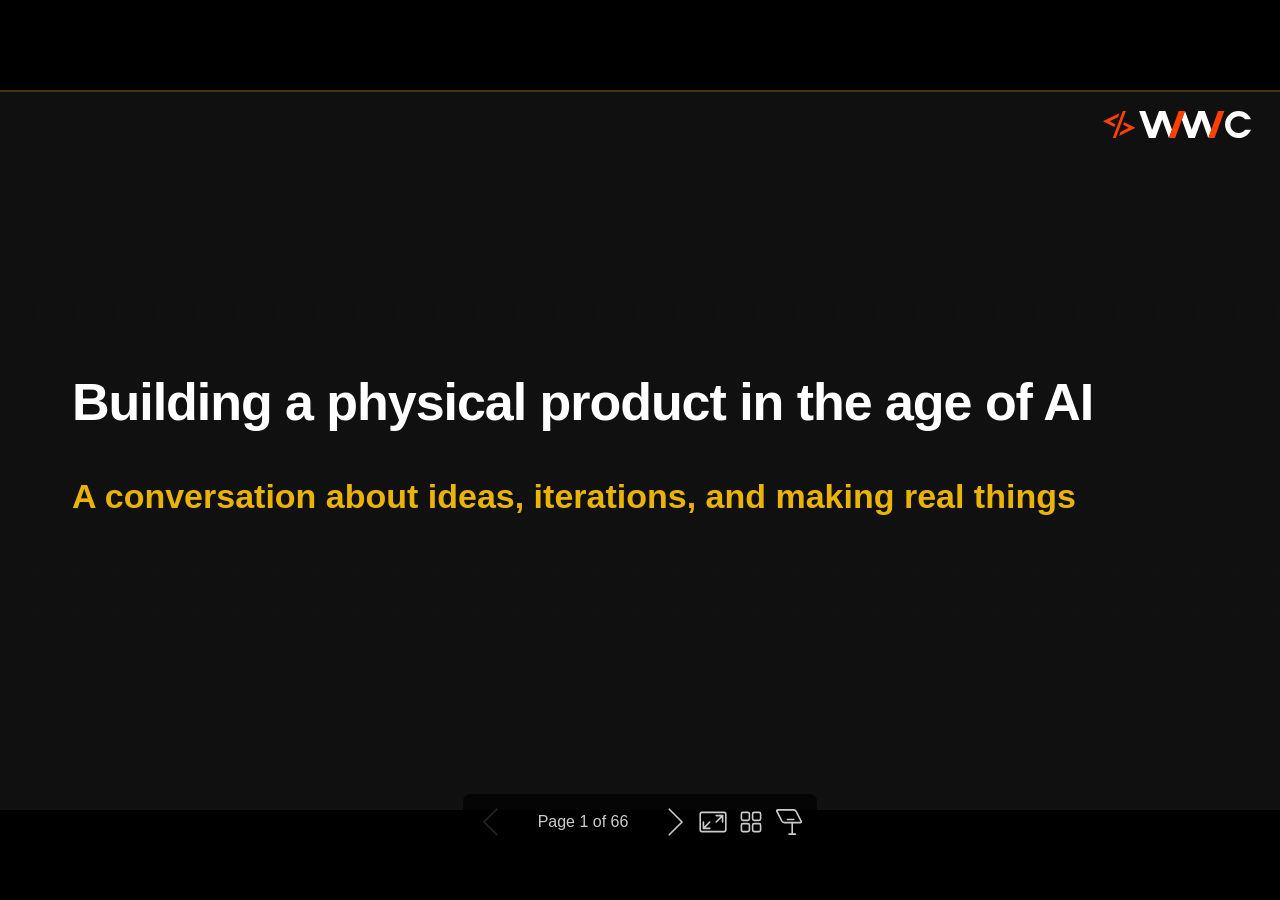
==== commit 059eb4b1: "updates for ICC" ====
--- a/index.html
+++ b/index.html
@@ -26,7 +26,7 @@
 <p>Structure, iteration, Markdown, CSS, and the mechanics that made it real.</p>
 </div>
 </div>
-<p class="deck-tools"><strong>ChatGPT</strong> for collaboration · <strong>Marp</strong> for slides · <strong>VS Code</strong> for the live editing loop</p>
+<p class="deck-tools"><strong>AI</strong> as my Developer Intern · <strong>Marp</strong> for slides · <strong>VS Code</strong> for the live editing loop</p>
 <footer>Building a Physical Product in the Age of AI</footer>
 </section>
 </foreignObject></svg><svg data-marpit-svg="" viewBox="0 0 1280 720"><foreignObject width="1280" height="720"><section id="3" data-paginate="true" data-footer="Building a Physical Product in the Age of AI" data-class="centered-image-slide" data-theme="gridsmith" lang="C" class="centered-image-slide" data-marpit-pagination="3" style="--paginate:true;--footer:Building a Physical Product in the Age of AI;--class:centered-image-slide;--theme:gridsmith;" data-marpit-pagination-total="66" data-transition-back="{&quot;name&quot;:&quot;fade&quot;,&quot;builtinFallback&quot;:true}" data-transition="{&quot;name&quot;:&quot;fade&quot;,&quot;builtinFallback&quot;:true}" data-size="16:9"><figure><img style="height:600px;" src="assets/shrek.gif" /></figure>
@@ -37,12 +37,13 @@
 <footer>Building a Physical Product in the Age of AI</footer>
 </section>
 </foreignObject></svg><svg data-marpit-svg="" viewBox="0 0 1280 720"><foreignObject width="1280" height="720"><section id="5" data-paginate="true" data-footer="Building a Physical Product in the Age of AI" data-theme="gridsmith" lang="C" data-marpit-pagination="5" style="--paginate:true;--footer:Building a Physical Product in the Age of AI;--theme:gridsmith;" data-marpit-pagination-total="66" data-transition-back="{&quot;name&quot;:&quot;fade&quot;,&quot;builtinFallback&quot;:true}" data-transition="{&quot;name&quot;:&quot;fade&quot;,&quot;builtinFallback&quot;:true}" data-size="16:9">
-<h1 id="who-here-has-played-dd-or-other-ttrpgs">Who here has played D&amp;D or other TTRPGs?</h1>
-<footer>Building a Physical Product in the Age of AI</footer>
-</section>
-</foreignObject></svg><svg data-marpit-svg="" viewBox="0 0 1280 720"><foreignObject width="1280" height="720"><section id="6" data-paginate="true" data-footer="Building a Physical Product in the Age of AI" data-theme="gridsmith" lang="C" data-marpit-pagination="6" style="--paginate:true;--footer:Building a Physical Product in the Age of AI;--theme:gridsmith;" data-marpit-pagination-total="66" data-transition-back="{&quot;name&quot;:&quot;fade&quot;,&quot;builtinFallback&quot;:true}" data-transition="{&quot;name&quot;:&quot;fade&quot;,&quot;builtinFallback&quot;:true}" data-size="16:9">
 <h1 id="who-here-has-or-has-access-to-a-3d-printer">Who here has or has access to a 3D printer?</h1>
 <h2 id="do-i-need-to-explain-how-a-3d-printer-works">Do I need to explain how a 3D printer works?</h2>
+<footer>Building a Physical Product in the Age of AI</footer>
+</section>
+</foreignObject></svg><svg data-marpit-svg="" viewBox="0 0 1280 720"><foreignObject width="1280" height="720"><section id="6" data-paginate="true" data-footer="Building a Physical Product in the Age of AI" data-theme="gridsmith" lang="C" data-marpit-pagination="6" style="--paginate:true;--footer:Building a Physical Product in the Age of AI;--theme:gridsmith;" data-marpit-pagination-total="66" data-transition-back="{&quot;name&quot;:&quot;fade&quot;,&quot;builtinFallback&quot;:true}" data-transition="{&quot;name&quot;:&quot;fade&quot;,&quot;builtinFallback&quot;:true}" data-size="16:9">
+<h1 id="who-here-has-played-dd-or-other-ttrpgs">Who here has played D&amp;D or other TTRPGs?</h1>
+<h2 id="stories-maps-and-combat">Stories, maps, and combat.</h2>
 <footer>Building a Physical Product in the Age of AI</footer>
 </section>
 </foreignObject></svg><svg data-marpit-svg="" viewBox="0 0 1280 720"><foreignObject width="1280" height="720"><section id="7" data-paginate="true" data-footer="Building a Physical Product in the Age of AI" data-theme="gridsmith" lang="C" data-marpit-pagination="7" style="--paginate:true;--footer:Building a Physical Product in the Age of AI;--theme:gridsmith;" data-marpit-pagination-total="66" data-transition-back="{&quot;name&quot;:&quot;fade&quot;,&quot;builtinFallback&quot;:true}" data-transition="{&quot;name&quot;:&quot;fade&quot;,&quot;builtinFallback&quot;:true}" data-size="16:9">
@@ -135,7 +136,7 @@
 </section>
 </foreignObject></svg><svg data-marpit-svg="" viewBox="0 0 1280 720"><foreignObject width="1280" height="720"><section id="19" data-paginate="true" data-footer="Building a Physical Product in the Age of AI" data-theme="gridsmith" lang="C" data-marpit-pagination="19" style="--paginate:true;--footer:Building a Physical Product in the Age of AI;--theme:gridsmith;" data-marpit-pagination-total="66" data-transition-back="{&quot;name&quot;:&quot;fade&quot;,&quot;builtinFallback&quot;:true}" data-transition="{&quot;name&quot;:&quot;fade&quot;,&quot;builtinFallback&quot;:true}" data-size="16:9">
 <h1 id="i-started-to-question-what-i-had-created">I started to question what I had created.</h1>
-<h2 id="i-mean-there-were-issues-with-the-hundreds-of-tiles-i-had-printed">I mean... there were issues with the hundreds of tiles I had printed</h2>
+<h2 id="there-were-issues-with-the-hundreds-of-tiles-i-had-printed">There were issues with the hundreds of tiles I had printed</h2>
 <h2 id="and-i-wanted-new-tiles">And I wanted new tiles.</h2>
 <footer>Building a Physical Product in the Age of AI</footer>
 </section>
@@ -157,7 +158,8 @@
 </section>
 </foreignObject></svg><svg data-marpit-svg="" viewBox="0 0 1280 720"><foreignObject width="1280" height="720"><section id="22" data-paginate="true" data-footer="Building a Physical Product in the Age of AI" data-theme="gridsmith" lang="C" data-marpit-pagination="22" style="--paginate:true;--footer:Building a Physical Product in the Age of AI;--theme:gridsmith;" data-marpit-pagination-total="66" data-transition-back="{&quot;name&quot;:&quot;fade&quot;,&quot;builtinFallback&quot;:true}" data-transition="{&quot;name&quot;:&quot;fade&quot;,&quot;builtinFallback&quot;:true}" data-size="16:9">
 <h1 id="so-i-asked-the-dangerous-question">So I asked the dangerous question</h1>
-<div class="big-quote">"How hard would it be<br />to create my own?"</div>
+<div class="big-quote">"How hard would it be
+<br />to create my own?"</div>
 <p class="muted">A reasonable question with a wildly unreasonable answer.</p>
 <footer>Building a Physical Product in the Age of AI</footer>
 </section>
@@ -169,12 +171,12 @@
 <footer>Building a Physical Product in the Age of AI</footer>
 </section>
 </foreignObject></svg><svg data-marpit-svg="" viewBox="0 0 1280 720"><foreignObject width="1280" height="720"><section id="24" data-paginate="true" data-footer="Building a Physical Product in the Age of AI" data-theme="gridsmith" lang="C" data-marpit-pagination="24" style="--paginate:true;--footer:Building a Physical Product in the Age of AI;--theme:gridsmith;" data-marpit-pagination-total="66" data-transition-back="{&quot;name&quot;:&quot;fade&quot;,&quot;builtinFallback&quot;:true}" data-transition="{&quot;name&quot;:&quot;fade&quot;,&quot;builtinFallback&quot;:true}" data-size="16:9">
-<h1 id="could-i-vibe-code-a-physical-thing">Could I Vibe Code a physical thing?</h1>
+<h1 id="could-i-vibe-code-a-physical-thing">Could I &quot;Vibe Code&quot; a physical thing?</h1>
 <h2 id="lets-give-it-a-shot">Let's give it a shot!</h2>
 <footer>Building a Physical Product in the Age of AI</footer>
 </section>
 </foreignObject></svg><svg data-marpit-svg="" viewBox="0 0 1280 720"><foreignObject width="1280" height="720"><section id="25" data-paginate="true" data-footer="Building a Physical Product in the Age of AI" data-class="initial-requirements" data-theme="gridsmith" lang="C" class="initial-requirements" data-marpit-pagination="25" style="--paginate:true;--footer:Building a Physical Product in the Age of AI;--class:initial-requirements;--theme:gridsmith;" data-marpit-pagination-total="66" data-transition-back="{&quot;name&quot;:&quot;fade&quot;,&quot;builtinFallback&quot;:true}" data-transition="{&quot;name&quot;:&quot;fade&quot;,&quot;builtinFallback&quot;:true}" data-size="16:9">
-<h1 id="first-i-gathered-some-requirements">First, I gathered some requirements</h1>
+<h1 id="first-i-gathered-requirements">First, I gathered requirements</h1>
 <p class="requirements-lead">If I was going to build my own system, it had to...</p>
 <div class="requirements-list">
 <div><span>01</span><p><strong>Use less material</strong>Every millimeter needed to earn its place.</p></div>
@@ -213,18 +215,6 @@
 <footer>Building a Physical Product in the Age of AI</footer>
 </section>
 </foreignObject></svg><svg data-marpit-svg="" viewBox="0 0 1280 720"><foreignObject width="1280" height="720"><section id="28" data-paginate="true" data-footer="Building a Physical Product in the Age of AI" data-theme="gridsmith" lang="C" data-marpit-pagination="28" style="--paginate:true;--footer:Building a Physical Product in the Age of AI;--theme:gridsmith;" data-marpit-pagination-total="66" data-transition-back="{&quot;name&quot;:&quot;fade&quot;,&quot;builtinFallback&quot;:true}" data-transition="{&quot;name&quot;:&quot;fade&quot;,&quot;builtinFallback&quot;:true}" data-size="16:9">
-<h1 id="the-slicer-is-where-design-met-reality">The slicer is where design met reality</h1>
-<div class="columns">
-<div class="placeholder wide">
-  <img src="assets/13.png" />
-</div>
-<div class="placeholder wide">
-  <img src="assets/14.png" />
-</div>
-</div>
-<footer>Building a Physical Product in the Age of AI</footer>
-</section>
-</foreignObject></svg><svg data-marpit-svg="" viewBox="0 0 1280 720"><foreignObject width="1280" height="720"><section id="29" data-paginate="true" data-footer="Building a Physical Product in the Age of AI" data-theme="gridsmith" lang="C" data-marpit-pagination="29" style="--paginate:true;--footer:Building a Physical Product in the Age of AI;--theme:gridsmith;" data-marpit-pagination-total="66" data-transition-back="{&quot;name&quot;:&quot;fade&quot;,&quot;builtinFallback&quot;:true}" data-transition="{&quot;name&quot;:&quot;fade&quot;,&quot;builtinFallback&quot;:true}" data-size="16:9">
 <h1 id="version-one-was">Version one was…</h1>
 <div class="columns">
 <div class="placeholder square">
@@ -237,7 +227,7 @@
 </div>
 <footer>Building a Physical Product in the Age of AI</footer>
 </section>
-</foreignObject></svg><svg data-marpit-svg="" viewBox="0 0 1280 720"><foreignObject width="1280" height="720"><section id="30" data-paginate="true" data-footer="Building a Physical Product in the Age of AI" data-theme="gridsmith" lang="C" data-marpit-pagination="30" style="--paginate:true;--footer:Building a Physical Product in the Age of AI;--theme:gridsmith;" data-marpit-pagination-total="66" data-transition-back="{&quot;name&quot;:&quot;fade&quot;,&quot;builtinFallback&quot;:true}" data-transition="{&quot;name&quot;:&quot;fade&quot;,&quot;builtinFallback&quot;:true}" data-size="16:9">
+</foreignObject></svg><svg data-marpit-svg="" viewBox="0 0 1280 720"><foreignObject width="1280" height="720"><section id="29" data-paginate="true" data-footer="Building a Physical Product in the Age of AI" data-theme="gridsmith" lang="C" data-marpit-pagination="29" style="--paginate:true;--footer:Building a Physical Product in the Age of AI;--theme:gridsmith;" data-marpit-pagination-total="66" data-transition-back="{&quot;name&quot;:&quot;fade&quot;,&quot;builtinFallback&quot;:true}" data-transition="{&quot;name&quot;:&quot;fade&quot;,&quot;builtinFallback&quot;:true}" data-size="16:9">
 <h1 id="then-the-loop-started">Then the loop started</h1>
 <div class="loop">
 <div><span>1</span>Describe</div><b>→</b>
@@ -248,7 +238,7 @@
 <p class="big-center">Rinse and Repeat.</p>
 <footer>Building a Physical Product in the Age of AI</footer>
 </section>
-</foreignObject></svg><svg data-marpit-svg="" viewBox="0 0 1280 720"><foreignObject width="1280" height="720"><section id="31" data-paginate="true" data-footer="Building a Physical Product in the Age of AI" data-theme="gridsmith" lang="C" data-marpit-pagination="31" style="--paginate:true;--footer:Building a Physical Product in the Age of AI;--theme:gridsmith;" data-marpit-pagination-total="66" data-transition-back="{&quot;name&quot;:&quot;fade&quot;,&quot;builtinFallback&quot;:true}" data-transition="{&quot;name&quot;:&quot;fade&quot;,&quot;builtinFallback&quot;:true}" data-size="16:9">
+</foreignObject></svg><svg data-marpit-svg="" viewBox="0 0 1280 720"><foreignObject width="1280" height="720"><section id="30" data-paginate="true" data-footer="Building a Physical Product in the Age of AI" data-theme="gridsmith" lang="C" data-marpit-pagination="30" style="--paginate:true;--footer:Building a Physical Product in the Age of AI;--theme:gridsmith;" data-marpit-pagination-total="66" data-transition-back="{&quot;name&quot;:&quot;fade&quot;,&quot;builtinFallback&quot;:true}" data-transition="{&quot;name&quot;:&quot;fade&quot;,&quot;builtinFallback&quot;:true}" data-size="16:9">
 <div class="columns">
 <div class="placeholder tall">
   <img src="assets/4.jpg" />
@@ -260,7 +250,7 @@
 </div>
 <footer>Building a Physical Product in the Age of AI</footer>
 </section>
-</foreignObject></svg><svg data-marpit-svg="" viewBox="0 0 1280 720"><foreignObject width="1280" height="720"><section id="32" data-paginate="true" data-footer="Building a Physical Product in the Age of AI" data-class="photo" data-theme="gridsmith" lang="C" class="photo" data-marpit-pagination="32" style="--paginate:true;--footer:Building a Physical Product in the Age of AI;--class:photo;--theme:gridsmith;" data-marpit-pagination-total="66" data-transition-back="{&quot;name&quot;:&quot;fade&quot;,&quot;builtinFallback&quot;:true}" data-transition="{&quot;name&quot;:&quot;fade&quot;,&quot;builtinFallback&quot;:true}" data-size="16:9">
+</foreignObject></svg><svg data-marpit-svg="" viewBox="0 0 1280 720"><foreignObject width="1280" height="720"><section id="31" data-paginate="true" data-footer="Building a Physical Product in the Age of AI" data-class="photo" data-theme="gridsmith" lang="C" class="photo" data-marpit-pagination="31" style="--paginate:true;--footer:Building a Physical Product in the Age of AI;--class:photo;--theme:gridsmith;" data-marpit-pagination-total="66" data-transition-back="{&quot;name&quot;:&quot;fade&quot;,&quot;builtinFallback&quot;:true}" data-transition="{&quot;name&quot;:&quot;fade&quot;,&quot;builtinFallback&quot;:true}" data-size="16:9">
 <h1 id="print-wait-fail-repeat">Print. Wait. Fail. Repeat.</h1>
 <div class="photo-collage">
 <img src="assets/5.jpg" alt="GridSmith prototype 5" />
@@ -274,13 +264,25 @@
 </div>
 <footer>Building a Physical Product in the Age of AI</footer>
 </section>
-</foreignObject></svg><svg data-marpit-svg="" viewBox="0 0 1280 720"><foreignObject width="1280" height="720"><section id="33" data-paginate="true" data-footer="Building a Physical Product in the Age of AI" data-theme="gridsmith" lang="C" data-marpit-pagination="33" style="--paginate:true;--footer:Building a Physical Product in the Age of AI;--theme:gridsmith;" data-marpit-pagination-total="66" data-transition-back="{&quot;name&quot;:&quot;fade&quot;,&quot;builtinFallback&quot;:true}" data-transition="{&quot;name&quot;:&quot;fade&quot;,&quot;builtinFallback&quot;:true}" data-size="16:9">
+</foreignObject></svg><svg data-marpit-svg="" viewBox="0 0 1280 720"><foreignObject width="1280" height="720"><section id="32" data-paginate="true" data-footer="Building a Physical Product in the Age of AI" data-theme="gridsmith" lang="C" data-marpit-pagination="32" style="--paginate:true;--footer:Building a Physical Product in the Age of AI;--theme:gridsmith;" data-marpit-pagination-total="66" data-transition-back="{&quot;name&quot;:&quot;fade&quot;,&quot;builtinFallback&quot;:true}" data-transition="{&quot;name&quot;:&quot;fade&quot;,&quot;builtinFallback&quot;:true}" data-size="16:9">
 <h1 id="millimeters-became-product-decisions">Millimeters became product decisions</h1>
 <h2 id="a-spec-was-forming">A spec was forming</h2>
 <div class="comparison">
 <div><span>0.1 mm</span><p>Too tight</p></div>
 <div><span>0.2 mm</span><p>Promising</p></div>
 <div><span>0.3 mm</span><p>Too loose</p></div>
+</div>
+<footer>Building a Physical Product in the Age of AI</footer>
+</section>
+</foreignObject></svg><svg data-marpit-svg="" viewBox="0 0 1280 720"><foreignObject width="1280" height="720"><section id="33" data-paginate="true" data-footer="Building a Physical Product in the Age of AI" data-theme="gridsmith" lang="C" data-marpit-pagination="33" style="--paginate:true;--footer:Building a Physical Product in the Age of AI;--theme:gridsmith;" data-marpit-pagination-total="66" data-transition-back="{&quot;name&quot;:&quot;fade&quot;,&quot;builtinFallback&quot;:true}" data-transition="{&quot;name&quot;:&quot;fade&quot;,&quot;builtinFallback&quot;:true}" data-size="16:9">
+<h1 id="the-slicer-is-where-design-met-reality">The slicer is where design met reality</h1>
+<div class="columns">
+<div class="placeholder wide">
+  <img src="assets/13.png" />
+</div>
+<div class="placeholder wide">
+  <img src="assets/14.png" />
+</div>
 </div>
 <footer>Building a Physical Product in the Age of AI</footer>
 </section>
@@ -714,18 +716,18 @@
   fit, strength, finish, friction, and feel.
 
 The compelling point is not simply that AI wrote OpenSCAD. OpenSCAD gave the
-human and AI a shared, editable representation of the product. (~2.5 min)</p></div><div class="bespoke-marp-note" data-index="27" tabindex="0"><p>IMAGES: Replace the two placeholders above with:
+human and AI a shared, editable representation of the product. (~2.5 min)</p></div><div class="bespoke-marp-note" data-index="27" tabindex="0"><p>IMAGE: Replace the first placeholder above with:
+![w:470](assets/prototype-first.jpg)</p><p>Show the genuinely rough beginning. Explain what was wrong: fit, scale, print
+time, strength, appearance, or all of the above. (~1 min)</p></div><div class="bespoke-marp-note" data-index="28" tabindex="0"><p>Give one concrete connector or tolerance example. AI proposed geometry, you
+printed it, reality exposed a constraint, and the loop repeated. (~2 min)</p></div><div class="bespoke-marp-note" data-index="29" tabindex="0"><p>IMAGE: Replace the first placeholder above with:
+![w:520](assets/ai-conversation.png)</p><p>Contrast vibe coding software with vibe coding a physical product. Generated
+code can look right and still print badly. Share a memorable example. (~1.5 min)</p></div><div class="bespoke-marp-note" data-index="30" tabindex="0"><p>Tell two short failure stories. Each failure purchased information: name the
+assumption it disproved and the change it caused. (~1.5 min)</p></div><div class="bespoke-marp-note" data-index="31" tabindex="0"><p>OPTIONAL IMAGE: Replace the comparison above with:
+![w:1050](assets/tolerance-test.jpg)</p><p>Replace these numbers with a real example. Discuss tolerances, elephant's foot,
+layer lines, material behavior, or calibration. (~1.5 min)</p></div><div class="bespoke-marp-note" data-index="32" tabindex="0"><p>IMAGES: Replace the two placeholders above with:
 ![w:520](assets/orcaslicer.png)
 ![w:520](assets/creality-print.png)</p><p>Define a slicer in one sentence. Explain how orientation changes strength and
-finish, supports cost time, and small changes compound across a batch. (~1.5 min)</p></div><div class="bespoke-marp-note" data-index="28" tabindex="0"><p>IMAGE: Replace the first placeholder above with:
-![w:470](assets/prototype-first.jpg)</p><p>Show the genuinely rough beginning. Explain what was wrong: fit, scale, print
-time, strength, appearance, or all of the above. (~1 min)</p></div><div class="bespoke-marp-note" data-index="29" tabindex="0"><p>Give one concrete connector or tolerance example. AI proposed geometry, you
-printed it, reality exposed a constraint, and the loop repeated. (~2 min)</p></div><div class="bespoke-marp-note" data-index="30" tabindex="0"><p>IMAGE: Replace the first placeholder above with:
-![w:520](assets/ai-conversation.png)</p><p>Contrast vibe coding software with vibe coding a physical product. Generated
-code can look right and still print badly. Share a memorable example. (~1.5 min)</p></div><div class="bespoke-marp-note" data-index="31" tabindex="0"><p>Tell two short failure stories. Each failure purchased information: name the
-assumption it disproved and the change it caused. (~1.5 min)</p></div><div class="bespoke-marp-note" data-index="32" tabindex="0"><p>OPTIONAL IMAGE: Replace the comparison above with:
-![w:1050](assets/tolerance-test.jpg)</p><p>Replace these numbers with a real example. Discuss tolerances, elephant's foot,
-layer lines, material behavior, or calibration. (~1.5 min)</p></div><div class="bespoke-marp-note" data-index="33" tabindex="0"><p>IMAGE: Replace the placeholder above with:
+finish, supports cost time, and small changes compound across a batch. (~1.5 min)</p></div><div class="bespoke-marp-note" data-index="33" tabindex="0"><p>IMAGE: Replace the placeholder above with:
 ![w:1120](assets/printer-production.jpg)</p><p>Cover the printer evolution, K2 + CFS, print hours, filament, consistency,
 batching, machine babysitting, packaging, and inventory. (~2 min)</p></div><div class="bespoke-marp-note" data-index="34" tabindex="0"><p>Tell the naming story if there is one. This is the pivot from experiment to
 product: branding, packaging, instructions, and someone else using it. (~1 min)</p></div><div class="bespoke-marp-note" data-index="35" tabindex="0"><p>Show the destination before the journey. Point out the base grid, tiles,
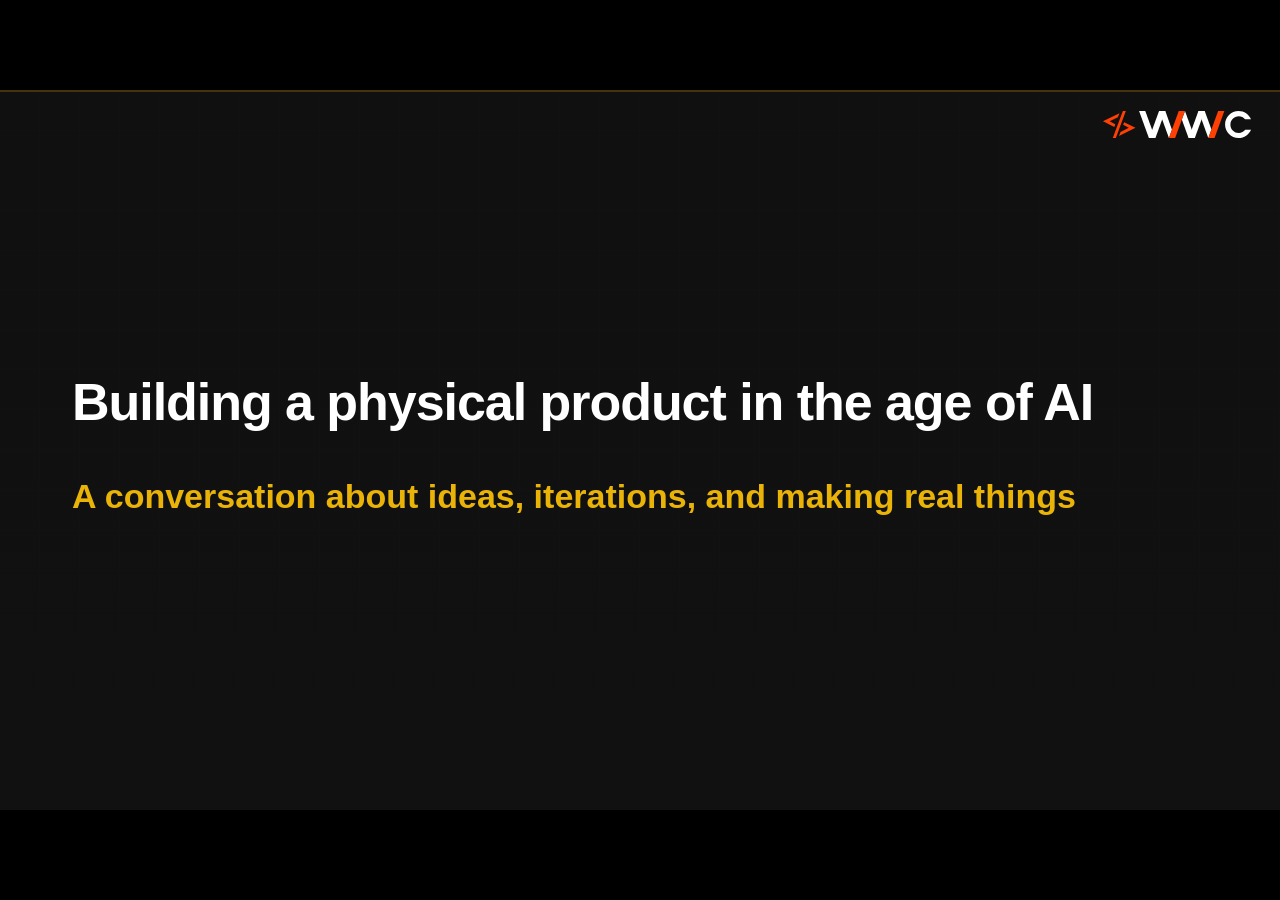
==== commit 403a89d4: "updated the eval form QR code" ====
--- a/index.html
+++ b/index.html
@@ -7,7 +7,7 @@
  * @auto-scaling true
  * @size 16:9 1280px 720px
  * @size 4:3 960px 720px
- */div#\:\$p > svg > foreignObject > section [data-theme=light],div#\:\$p > svg > foreignObject > section{color-scheme:light}div#\:\$p > svg > foreignObject > section [data-theme=dark],div#\:\$p > svg > foreignObject > section:where(.invert){color-scheme:dark}div#\:\$p > svg > foreignObject > section{-ms-text-size-adjust:100%;-webkit-text-size-adjust:100%;margin:0;font-weight:var(--base-text-weight-normal, 400);color:var(--fgColor-default);background-color:var(--bgColor-default);font-family:var(--fontStack-sansSerif, -apple-system, BlinkMacSystemFont, "Segoe UI", "Noto Sans", Helvetica, Arial, sans-serif, "Apple Color Emoji", "Segoe UI Emoji");font-size:16px;line-height:1.5;word-wrap:break-word}div#\:\$p > svg > foreignObject > section{--marpit-root-font-size:16px}div#\:\$p > svg > foreignObject > section a{text-decoration:underline;text-underline-offset:calc(var(--marpit-root-font-size, 1rem) * .2)}div#\:\$p > svg > foreignObject > section :is(h1, marp-h1):hover .anchor .octicon-link:before,div#\:\$p > svg > foreignObject > section :is(h2, marp-h2):hover .anchor .octicon-link:before,div#\:\$p > svg > foreignObject > section :is(h3, marp-h3):hover .anchor .octicon-link:before,div#\:\$p > svg > foreignObject > section :is(h4, marp-h4):hover .anchor .octicon-link:before,div#\:\$p > svg > foreignObject > section :is(h5, marp-h5):hover .anchor .octicon-link:before,div#\:\$p > svg > foreignObject > section :is(h6, marp-h6):hover .anchor .octicon-link:before{width:16px;height:16px;content:" ";display:inline-block;background-color:currentColor;-webkit-mask-image:url('data:image/svg+xml;charset=utf-8,<svg xmlns="http://www.w3.org/2000/svg" aria-hidden="true" viewBox="0 0 16 16"><path fill-rule="evenodd" d="M7.775 3.275a.75.75 0 0 0 1.06 1.06l1.25-1.25a2 2 0 1 1 2.83 2.83l-2.5 2.5a2 2 0 0 1-2.83 0 .75.75 0 0 0-1.06 1.06 3.5 3.5 0 0 0 4.95 0l2.5-2.5a3.5 3.5 0 0 0-4.95-4.95zm-4.69 9.64a2 2 0 0 1 0-2.83l2.5-2.5a2 2 0 0 1 2.83 0 .75.75 0 0 0 1.06-1.06 3.5 3.5 0 0 0-4.95 0l-2.5 2.5a3.5 3.5 0 0 0 4.95 4.95l1.25-1.25a.75.75 0 0 0-1.06-1.06l-1.25 1.25a2 2 0 0 1-2.83 0"/></svg>');mask-image:url('data:image/svg+xml;charset=utf-8,<svg xmlns="http://www.w3.org/2000/svg" aria-hidden="true" viewBox="0 0 16 16"><path fill-rule="evenodd" d="M7.775 3.275a.75.75 0 0 0 1.06 1.06l1.25-1.25a2 2 0 1 1 2.83 2.83l-2.5 2.5a2 2 0 0 1-2.83 0 .75.75 0 0 0-1.06 1.06 3.5 3.5 0 0 0 4.95 0l2.5-2.5a3.5 3.5 0 0 0-4.95-4.95zm-4.69 9.64a2 2 0 0 1 0-2.83l2.5-2.5a2 2 0 0 1 2.83 0 .75.75 0 0 0 1.06-1.06 3.5 3.5 0 0 0-4.95 0l-2.5 2.5a3.5 3.5 0 0 0 4.95 4.95l1.25-1.25a.75.75 0 0 0-1.06-1.06l-1.25 1.25a2 2 0 0 1-2.83 0"/></svg>')}div#\:\$p > svg > foreignObject > section details,div#\:\$p > svg > foreignObject > section figcaption,div#\:\$p > svg > foreignObject > section figure{display:block}div#\:\$p > svg > foreignObject > section summary{display:list-item}div#\:\$p > svg > foreignObject > section [hidden]{display:none!important}div#\:\$p > svg > foreignObject > section a{background-color:transparent;color:var(--fgColor-accent);text-decoration:none}div#\:\$p > svg > foreignObject > section abbr[title]{border-bottom:none;-webkit-text-decoration:underline dotted;text-decoration:underline dotted}div#\:\$p > svg > foreignObject > section b,div#\:\$p > svg > foreignObject > section strong{font-weight:var(--base-text-weight-semibold, 600)}div#\:\$p > svg > foreignObject > section dfn{font-style:italic}div#\:\$p > svg > foreignObject > section :is(h1, marp-h1){margin:.67em 0;font-weight:var(--base-text-weight-semibold, 600);padding-bottom:.3em;font-size:2em;border-bottom:1px solid var(--borderColor-muted)}div#\:\$p > svg > foreignObject > section mark{background-color:var(--bgColor-attention-muted);color:var(--fgColor-default)}div#\:\$p > svg > foreignObject > section small{font-size:90%}div#\:\$p > svg > foreignObject > section sub,div#\:\$p > svg > foreignObject > section sup{font-size:75%;line-height:0;position:relative;vertical-align:baseline}div#\:\$p > svg > foreignObject > section sub{bottom:-.25em}div#\:\$p > svg > foreignObject > section sup{top:-.5em}div#\:\$p > svg > foreignObject > section img{border-style:none;max-width:100%;box-sizing:content-box}div#\:\$p > svg > foreignObject > section code,div#\:\$p > svg > foreignObject > section kbd,div#\:\$p > svg > foreignObject > section :is(pre, marp-pre),div#\:\$p > svg > foreignObject > section samp{font-family:monospace;font-size:1em}div#\:\$p > svg > foreignObject > section figure{margin:1em var(--base-size-40)}div#\:\$p > svg > foreignObject > section hr{box-sizing:content-box;overflow:hidden;background:transparent;height:.25em;padding:0;margin:var(--base-size-24) 0;background-color:var(--borderColor-default);border:0}div#\:\$p > svg > foreignObject > section input{font:inherit;margin:0;overflow:visible;font-family:inherit;font-size:inherit;line-height:inherit}div#\:\$p > svg > foreignObject > section [type=button],div#\:\$p > svg > foreignObject > section [type=reset],div#\:\$p > svg > foreignObject > section [type=submit]{-webkit-appearance:button;-moz-appearance:button;appearance:button}div#\:\$p > svg > foreignObject > section [type=checkbox],div#\:\$p > svg > foreignObject > section [type=radio]{box-sizing:border-box;padding:0}div#\:\$p > svg > foreignObject > section [type=number]::-webkit-inner-spin-button,div#\:\$p > svg > foreignObject > section [type=number]::-webkit-outer-spin-button{height:auto}div#\:\$p > svg > foreignObject > section [type=search]::-webkit-search-cancel-button,div#\:\$p > svg > foreignObject > section [type=search]::-webkit-search-decoration{-webkit-appearance:none;appearance:none}div#\:\$p > svg > foreignObject > section ::-webkit-input-placeholder{color:inherit;opacity:.54}div#\:\$p > svg > foreignObject > section ::-webkit-file-upload-button{-webkit-appearance:button;appearance:button;font:inherit}div#\:\$p > svg > foreignObject > section a:hover{text-decoration:underline}div#\:\$p > svg > foreignObject > section ::-moz-placeholder{color:var(--fgColor-muted);opacity:1}div#\:\$p > svg > foreignObject > section ::placeholder{color:var(--fgColor-muted);opacity:1}div#\:\$p > svg > foreignObject > section hr:after,div#\:\$p > svg > foreignObject > section hr:before{display:table;content:""}div#\:\$p > svg > foreignObject > section hr:after{clear:both}div#\:\$p > svg > foreignObject > section table{border-spacing:0;border-collapse:collapse;display:block;width:-moz-max-content;width:max-content;max-width:100%;overflow:auto;font-variant:tabular-nums}div#\:\$p > svg > foreignObject > section td,div#\:\$p > svg > foreignObject > section th{padding:0}div#\:\$p > svg > foreignObject > section details summary{cursor:pointer}div#\:\$p > svg > foreignObject > section [role=button]:focus,div#\:\$p > svg > foreignObject > section a:focus,div#\:\$p > svg > foreignObject > section input[type=checkbox]:focus,div#\:\$p > svg > foreignObject > section input[type=radio]:focus{outline:2px solid var(--focus-outlineColor);outline-offset:-2px;box-shadow:none}div#\:\$p > svg > foreignObject > section [role=button]:focus:not(:focus-visible),div#\:\$p > svg > foreignObject > section a:focus:not(:focus-visible),div#\:\$p > svg > foreignObject > section input[type=checkbox]:focus:not(:focus-visible),div#\:\$p > svg > foreignObject > section input[type=radio]:focus:not(:focus-visible){outline:1px solid transparent}div#\:\$p > svg > foreignObject > section [role=button]:focus-visible,div#\:\$p > svg > foreignObject > section a:focus-visible,div#\:\$p > svg > foreignObject > section input[type=checkbox]:focus-visible,div#\:\$p > svg > foreignObject > section input[type=radio]:focus-visible{outline:2px solid var(--focus-outlineColor);outline-offset:-2px;box-shadow:none}div#\:\$p > svg > foreignObject > section a:not([class]):focus,div#\:\$p > svg > foreignObject > section a:not([class]):focus-visible,div#\:\$p > svg > foreignObject > section input[type=checkbox]:focus,div#\:\$p > svg > foreignObject > section input[type=checkbox]:focus-visible,div#\:\$p > svg > foreignObject > section input[type=radio]:focus,div#\:\$p > svg > foreignObject > section input[type=radio]:focus-visible{outline-offset:0}div#\:\$p > svg > foreignObject > section kbd{display:inline-block;padding:var(--base-size-4);font:11px var(--fontStack-monospace, ui-monospace, SFMono-Regular, SF Mono, Menlo, Consolas, Liberation Mono, monospace);line-height:10px;color:var(--fgColor-default);vertical-align:middle;background-color:var(--bgColor-muted);border-bottom-color:var(--borderColor-neutral-muted);border:1px solid var(--borderColor-neutral-muted);border-radius:6px;box-shadow:inset 0 -1px 0 var(--borderColor-neutral-muted)}div#\:\$p > svg > foreignObject > section :is(h1, marp-h1),div#\:\$p > svg > foreignObject > section :is(h2, marp-h2),div#\:\$p > svg > foreignObject > section :is(h3, marp-h3),div#\:\$p > svg > foreignObject > section :is(h4, marp-h4),div#\:\$p > svg > foreignObject > section :is(h5, marp-h5),div#\:\$p > svg > foreignObject > section :is(h6, marp-h6){margin-top:var(--base-size-24);margin-bottom:var(--base-size-16);font-weight:var(--base-text-weight-semibold, 600);line-height:1.25}div#\:\$p > svg > foreignObject > section :is(h2, marp-h2){padding-bottom:.3em;font-size:1.5em;border-bottom:1px solid var(--borderColor-muted)}div#\:\$p > svg > foreignObject > section :is(h2, marp-h2),div#\:\$p > svg > foreignObject > section :is(h3, marp-h3){font-weight:var(--base-text-weight-semibold, 600)}div#\:\$p > svg > foreignObject > section :is(h3, marp-h3){font-size:1.25em}div#\:\$p > svg > foreignObject > section :is(h4, marp-h4){font-size:1em}div#\:\$p > svg > foreignObject > section :is(h4, marp-h4),div#\:\$p > svg > foreignObject > section :is(h5, marp-h5){font-weight:var(--base-text-weight-semibold, 600)}div#\:\$p > svg > foreignObject > section :is(h5, marp-h5){font-size:.875em}div#\:\$p > svg > foreignObject > section :is(h6, marp-h6){font-weight:var(--base-text-weight-semibold, 600);font-size:.85em;color:var(--fgColor-muted)}div#\:\$p > svg > foreignObject > section p{margin-top:0;margin-bottom:10px}div#\:\$p > svg > foreignObject > section blockquote{margin:0;padding:0 1em;color:var(--fgColor-muted);border-left:.25em solid var(--borderColor-default)}div#\:\$p > svg > foreignObject > section ol,div#\:\$p > svg > foreignObject > section ul{margin-top:0;margin-bottom:0;padding-left:2em}div#\:\$p > svg > foreignObject > section ol ol,div#\:\$p > svg > foreignObject > section ul ol{list-style-type:lower-roman}div#\:\$p > svg > foreignObject > section ol ol ol,div#\:\$p > svg > foreignObject > section ol ul ol,div#\:\$p > svg > foreignObject > section ul ol ol,div#\:\$p > svg > foreignObject > section ul ul ol{list-style-type:lower-alpha}div#\:\$p > svg > foreignObject > section dd{margin-left:0}div#\:\$p > svg > foreignObject > section code,div#\:\$p > svg > foreignObject > section :is(pre, marp-pre),div#\:\$p > svg > foreignObject > section samp,div#\:\$p > svg > foreignObject > section tt{font-family:var(--fontStack-monospace, ui-monospace, SFMono-Regular, SF Mono, Menlo, Consolas, Liberation Mono, monospace);font-size:12px}div#\:\$p > svg > foreignObject > section :is(pre, marp-pre){margin-top:0;margin-bottom:0;word-wrap:normal}div#\:\$p > svg > foreignObject > section .octicon{display:inline-block;overflow:visible!important;vertical-align:text-bottom;fill:currentColor}div#\:\$p > svg > foreignObject > section input::-webkit-inner-spin-button,div#\:\$p > svg > foreignObject > section input::-webkit-outer-spin-button{margin:0;-webkit-appearance:none;appearance:none}div#\:\$p > svg > foreignObject > section .mr-2{margin-right:var(--base-size-8, 8px)!important}div#\:\$p > svg > foreignObject > section:after,div#\:\$p > svg > foreignObject > section:before{display:table}div#\:\$p > svg > foreignObject > section:after{clear:both}div#\:\$p > svg > foreignObject > section>:first-child{margin-top:0!important}div#\:\$p > svg > foreignObject > section>:last-child{margin-bottom:0!important}div#\:\$p > svg > foreignObject > section a:not([href]){color:inherit;text-decoration:none}div#\:\$p > svg > foreignObject > section .absent{color:var(--fgColor-danger)}div#\:\$p > svg > foreignObject > section .anchor{float:left;padding-right:var(--base-size-4);margin-left:-20px;line-height:1}div#\:\$p > svg > foreignObject > section .anchor:focus{outline:none}div#\:\$p > svg > foreignObject > section blockquote,div#\:\$p > svg > foreignObject > section details,div#\:\$p > svg > foreignObject > section dl,div#\:\$p > svg > foreignObject > section ol,div#\:\$p > svg > foreignObject > section p,div#\:\$p > svg > foreignObject > section :is(pre, marp-pre),div#\:\$p > svg > foreignObject > section table,div#\:\$p > svg > foreignObject > section ul{margin-top:0;margin-bottom:var(--base-size-16)}div#\:\$p > svg > foreignObject > section blockquote>:first-child{margin-top:0}div#\:\$p > svg > foreignObject > section blockquote>:last-child{margin-bottom:0}div#\:\$p > svg > foreignObject > section :is(h1, marp-h1) .octicon-link,div#\:\$p > svg > foreignObject > section :is(h2, marp-h2) .octicon-link,div#\:\$p > svg > foreignObject > section :is(h3, marp-h3) .octicon-link,div#\:\$p > svg > foreignObject > section :is(h4, marp-h4) .octicon-link,div#\:\$p > svg > foreignObject > section :is(h5, marp-h5) .octicon-link,div#\:\$p > svg > foreignObject > section :is(h6, marp-h6) .octicon-link{color:var(--fgColor-default);vertical-align:middle;visibility:hidden}div#\:\$p > svg > foreignObject > section :is(h1, marp-h1):hover .anchor,div#\:\$p > svg > foreignObject > section :is(h2, marp-h2):hover .anchor,div#\:\$p > svg > foreignObject > section :is(h3, marp-h3):hover .anchor,div#\:\$p > svg > foreignObject > section :is(h4, marp-h4):hover .anchor,div#\:\$p > svg > foreignObject > section :is(h5, marp-h5):hover .anchor,div#\:\$p > svg > foreignObject > section :is(h6, marp-h6):hover .anchor{text-decoration:none}div#\:\$p > svg > foreignObject > section :is(h1, marp-h1):hover .anchor .octicon-link,div#\:\$p > svg > foreignObject > section :is(h2, marp-h2):hover .anchor .octicon-link,div#\:\$p > svg > foreignObject > section :is(h3, marp-h3):hover .anchor .octicon-link,div#\:\$p > svg > foreignObject > section :is(h4, marp-h4):hover .anchor .octicon-link,div#\:\$p > svg > foreignObject > section :is(h5, marp-h5):hover .anchor .octicon-link,div#\:\$p > svg > foreignObject > section :is(h6, marp-h6):hover .anchor .octicon-link{visibility:visible}div#\:\$p > svg > foreignObject > section :is(h1, marp-h1) code,div#\:\$p > svg > foreignObject > section :is(h1, marp-h1) tt,div#\:\$p > svg > foreignObject > section :is(h2, marp-h2) code,div#\:\$p > svg > foreignObject > section :is(h2, marp-h2) tt,div#\:\$p > svg > foreignObject > section :is(h3, marp-h3) code,div#\:\$p > svg > foreignObject > section :is(h3, marp-h3) tt,div#\:\$p > svg > foreignObject > section :is(h4, marp-h4) code,div#\:\$p > svg > foreignObject > section :is(h4, marp-h4) tt,div#\:\$p > svg > foreignObject > section :is(h5, marp-h5) code,div#\:\$p > svg > foreignObject > section :is(h5, marp-h5) tt,div#\:\$p > svg > foreignObject > section :is(h6, marp-h6) code,div#\:\$p > svg > foreignObject > section :is(h6, marp-h6) tt{padding:0 .2em;font-size:inherit}div#\:\$p > svg > foreignObject > section summary :is(h1, marp-h1),div#\:\$p > svg > foreignObject > section summary :is(h2, marp-h2),div#\:\$p > svg > foreignObject > section summary :is(h3, marp-h3),div#\:\$p > svg > foreignObject > section summary :is(h4, marp-h4),div#\:\$p > svg > foreignObject > section summary :is(h5, marp-h5),div#\:\$p > svg > foreignObject > section summary :is(h6, marp-h6){display:inline-block}div#\:\$p > svg > foreignObject > section summary :is(h1, marp-h1) .anchor,div#\:\$p > svg > foreignObject > section summary :is(h2, marp-h2) .anchor,div#\:\$p > svg > foreignObject > section summary :is(h3, marp-h3) .anchor,div#\:\$p > svg > foreignObject > section summary :is(h4, marp-h4) .anchor,div#\:\$p > svg > foreignObject > section summary :is(h5, marp-h5) .anchor,div#\:\$p > svg > foreignObject > section summary :is(h6, marp-h6) .anchor{margin-left:-40px}div#\:\$p > svg > foreignObject > section summary :is(h1, marp-h1),div#\:\$p > svg > foreignObject > section summary :is(h2, marp-h2){padding-bottom:0;border-bottom:0}div#\:\$p > svg > foreignObject > section ol.no-list,div#\:\$p > svg > foreignObject > section ul.no-list{padding:0;list-style-type:none}div#\:\$p > svg > foreignObject > section ol[type="a s"]{list-style-type:lower-alpha}div#\:\$p > svg > foreignObject > section ol[type="A s"]{list-style-type:upper-alpha}div#\:\$p > svg > foreignObject > section ol[type="i s"]{list-style-type:lower-roman}div#\:\$p > svg > foreignObject > section ol[type="I s"]{list-style-type:upper-roman}div#\:\$p > svg > foreignObject > section div>ol:not([type]),div#\:\$p > svg > foreignObject > section ol[type="1"]{list-style-type:decimal}div#\:\$p > svg > foreignObject > section ol ol,div#\:\$p > svg > foreignObject > section ol ul,div#\:\$p > svg > foreignObject > section ul ol,div#\:\$p > svg > foreignObject > section ul ul{margin-top:0;margin-bottom:0}div#\:\$p > svg > foreignObject > section li>p{margin-top:var(--base-size-16)}div#\:\$p > svg > foreignObject > section li+li{margin-top:.25em}div#\:\$p > svg > foreignObject > section dl{padding:0}div#\:\$p > svg > foreignObject > section dl dt{padding:0;margin-top:var(--base-size-16);font-size:1em;font-style:italic;font-weight:var(--base-text-weight-semibold, 600)}div#\:\$p > svg > foreignObject > section dl dd{padding:0 var(--base-size-16);margin-bottom:var(--base-size-16)}div#\:\$p > svg > foreignObject > section table th{font-weight:var(--base-text-weight-semibold, 600)}div#\:\$p > svg > foreignObject > section table td,div#\:\$p > svg > foreignObject > section table th{padding:6px 13px;border:1px solid var(--borderColor-default)}div#\:\$p > svg > foreignObject > section table td>:last-child{margin-bottom:0}div#\:\$p > svg > foreignObject > section table tr{background-color:var(--bgColor-default);border-top:1px solid var(--borderColor-muted)}div#\:\$p > svg > foreignObject > section table tr:nth-child(2n){background-color:var(--bgColor-muted)}div#\:\$p > svg > foreignObject > section table img{background-color:transparent}div#\:\$p > svg > foreignObject > section img[align=right]{padding-left:20px}div#\:\$p > svg > foreignObject > section img[align=left]{padding-right:20px}div#\:\$p > svg > foreignObject > section .emoji{max-width:none;vertical-align:text-top;background-color:transparent}div#\:\$p > svg > foreignObject > section :is(span, marp-span).frame,div#\:\$p > svg > foreignObject > section :is(span, marp-span).frame>:is(span, marp-span){display:block;overflow:hidden}div#\:\$p > svg > foreignObject > section :is(span, marp-span).frame>:is(span, marp-span){float:left;width:auto;padding:7px;margin:13px 0 0;border:1px solid var(--borderColor-default)}div#\:\$p > svg > foreignObject > section :is(span, marp-span).frame :is(span, marp-span) img{display:block;float:left}div#\:\$p > svg > foreignObject > section :is(span, marp-span).frame :is(span, marp-span) :is(span, marp-span){display:block;padding:5px 0 0;clear:both;color:var(--fgColor-default)}div#\:\$p > svg > foreignObject > section :is(span, marp-span).align-center{display:block;overflow:hidden;clear:both}div#\:\$p > svg > foreignObject > section :is(span, marp-span).align-center>:is(span, marp-span){display:block;margin:13px auto 0;overflow:hidden;text-align:center}div#\:\$p > svg > foreignObject > section :is(span, marp-span).align-center :is(span, marp-span) img{margin:0 auto;text-align:center}div#\:\$p > svg > foreignObject > section :is(span, marp-span).align-right{display:block;overflow:hidden;clear:both}div#\:\$p > svg > foreignObject > section :is(span, marp-span).align-right>:is(span, marp-span){display:block;margin:13px 0 0;overflow:hidden;text-align:right}div#\:\$p > svg > foreignObject > section :is(span, marp-span).align-right :is(span, marp-span) img{margin:0;text-align:right}div#\:\$p > svg > foreignObject > section :is(span, marp-span).float-left{display:block;float:left;margin-right:13px;overflow:hidden}div#\:\$p > svg > foreignObject > section :is(span, marp-span).float-left :is(span, marp-span){margin:13px 0 0}div#\:\$p > svg > foreignObject > section :is(span, marp-span).float-right{display:block;float:right;margin-left:13px;overflow:hidden}div#\:\$p > svg > foreignObject > section :is(span, marp-span).float-right>:is(span, marp-span){display:block;margin:13px auto 0;overflow:hidden;text-align:right}div#\:\$p > svg > foreignObject > section code,div#\:\$p > svg > foreignObject > section tt{padding:.2em .4em;margin:0;font-size:85%;white-space:break-spaces;background-color:var(--bgColor-neutral-muted);border-radius:6px}div#\:\$p > svg > foreignObject > section code br,div#\:\$p > svg > foreignObject > section tt br{display:none}div#\:\$p > svg > foreignObject > section del code{text-decoration:inherit}div#\:\$p > svg > foreignObject > section samp{font-size:85%}div#\:\$p > svg > foreignObject > section :is(pre, marp-pre) code{font-size:100%}div#\:\$p > svg > foreignObject > section :is(pre, marp-pre)>code{padding:0;margin:0;word-break:normal;white-space:pre;background:transparent;border:0}div#\:\$p > svg > foreignObject > section .highlight{margin-bottom:var(--base-size-16)}div#\:\$p > svg > foreignObject > section .highlight :is(pre, marp-pre){margin-bottom:0;word-break:normal}div#\:\$p > svg > foreignObject > section :is(pre, marp-pre){padding:var(--base-size-16);overflow:auto;font-size:85%;line-height:1.45;color:var(--fgColor-default);background-color:var(--bgColor-muted);border-radius:6px}div#\:\$p > svg > foreignObject > section :is(pre, marp-pre) code,div#\:\$p > svg > foreignObject > section :is(pre, marp-pre) tt{display:inline;padding:0;margin:0;overflow:visible;line-height:inherit;word-wrap:normal;background-color:transparent;border:0}div#\:\$p > svg > foreignObject > section .csv-data td,div#\:\$p > svg > foreignObject > section .csv-data th{padding:5px;overflow:hidden;font-size:12px;line-height:1;text-align:left;white-space:nowrap}div#\:\$p > svg > foreignObject > section .csv-data .blob-num{padding:10px var(--base-size-8) 9px;text-align:right;background:var(--bgColor-default);border:0}div#\:\$p > svg > foreignObject > section .csv-data tr{border-top:0}div#\:\$p > svg > foreignObject > section .csv-data th{font-weight:var(--base-text-weight-semibold, 600);background:var(--bgColor-muted);border-top:0}div#\:\$p > svg > foreignObject > section [data-footnote-ref]:before{content:"["}div#\:\$p > svg > foreignObject > section [data-footnote-ref]:after{content:"]"}div#\:\$p > svg > foreignObject > section .footnotes{font-size:12px;color:var(--fgColor-muted);border-top:1px solid var(--borderColor-default)}div#\:\$p > svg > foreignObject > section div#\:\$p > svg > foreignObject > section section.footnotes{--marpit-root-font-size:12px}div#\:\$p > svg > foreignObject > section .footnotes ol,div#\:\$p > svg > foreignObject > section .footnotes ol ul{padding-left:var(--base-size-16)}div#\:\$p > svg > foreignObject > section .footnotes ol ul{display:inline-block;margin-top:var(--base-size-16)}div#\:\$p > svg > foreignObject > section .footnotes li{position:relative}div#\:\$p > svg > foreignObject > section .footnotes li:target:before{position:absolute;top:calc(var(--base-size-8)*-1);right:calc(var(--base-size-8)*-1);bottom:calc(var(--base-size-8)*-1);left:calc(var(--base-size-24)*-1);pointer-events:none;content:"";border:2px solid var(--borderColor-accent-emphasis);border-radius:6px}div#\:\$p > svg > foreignObject > section .footnotes li:target{color:var(--fgColor-default)}div#\:\$p > svg > foreignObject > section .footnotes .data-footnote-backref g-emoji{font-family:monospace}div#\:\$p > svg > foreignObject > section .pl-c{color:var(--color-prettylights-syntax-comment)}div#\:\$p > svg > foreignObject > section .pl-c1,div#\:\$p > svg > foreignObject > section .pl-s .pl-v{color:var(--color-prettylights-syntax-constant)}div#\:\$p > svg > foreignObject > section .pl-e,div#\:\$p > svg > foreignObject > section .pl-en{color:var(--color-prettylights-syntax-entity)}div#\:\$p > svg > foreignObject > section .pl-s .pl-s1,div#\:\$p > svg > foreignObject > section .pl-smi{color:var(--color-prettylights-syntax-storage-modifier-import)}div#\:\$p > svg > foreignObject > section .pl-ent{color:var(--color-prettylights-syntax-entity-tag)}div#\:\$p > svg > foreignObject > section .pl-k{color:var(--color-prettylights-syntax-keyword)}div#\:\$p > svg > foreignObject > section .pl-pds,div#\:\$p > svg > foreignObject > section .pl-s,div#\:\$p > svg > foreignObject > section .pl-s .pl-pse .pl-s1,div#\:\$p > svg > foreignObject > section .pl-sr,div#\:\$p > svg > foreignObject > section .pl-sr .pl-cce,div#\:\$p > svg > foreignObject > section .pl-sr .pl-sra,div#\:\$p > svg > foreignObject > section .pl-sr .pl-sre{color:var(--color-prettylights-syntax-string)}div#\:\$p > svg > foreignObject > section .pl-smw,div#\:\$p > svg > foreignObject > section .pl-v{color:var(--color-prettylights-syntax-variable)}div#\:\$p > svg > foreignObject > section .pl-bu{color:var(--color-prettylights-syntax-brackethighlighter-unmatched)}div#\:\$p > svg > foreignObject > section .pl-ii{color:var(--color-prettylights-syntax-invalid-illegal-text);background-color:var(--color-prettylights-syntax-invalid-illegal-bg)}div#\:\$p > svg > foreignObject > section .pl-c2{color:var(--color-prettylights-syntax-carriage-return-text);background-color:var(--color-prettylights-syntax-carriage-return-bg)}div#\:\$p > svg > foreignObject > section .pl-sr .pl-cce{font-weight:700;color:var(--color-prettylights-syntax-string-regexp)}div#\:\$p > svg > foreignObject > section .pl-ml{color:var(--color-prettylights-syntax-markup-list)}div#\:\$p > svg > foreignObject > section .pl-mh,div#\:\$p > svg > foreignObject > section .pl-mh .pl-en,div#\:\$p > svg > foreignObject > section .pl-ms{font-weight:700;color:var(--color-prettylights-syntax-markup-heading)}div#\:\$p > svg > foreignObject > section .pl-mi{font-style:italic;color:var(--color-prettylights-syntax-markup-italic)}div#\:\$p > svg > foreignObject > section .pl-mb{font-weight:700;color:var(--color-prettylights-syntax-markup-bold)}div#\:\$p > svg > foreignObject > section .pl-md{color:var(--color-prettylights-syntax-markup-deleted-text);background-color:var(--color-prettylights-syntax-markup-deleted-bg)}div#\:\$p > svg > foreignObject > section .pl-mi1{color:var(--color-prettylights-syntax-markup-inserted-text);background-color:var(--color-prettylights-syntax-markup-inserted-bg)}div#\:\$p > svg > foreignObject > section .pl-mc{color:var(--color-prettylights-syntax-markup-changed-text);background-color:var(--color-prettylights-syntax-markup-changed-bg)}div#\:\$p > svg > foreignObject > section .pl-mi2{color:var(--color-prettylights-syntax-markup-ignored-text);background-color:var(--color-prettylights-syntax-markup-ignored-bg)}div#\:\$p > svg > foreignObject > section .pl-mdr{font-weight:700;color:var(--color-prettylights-syntax-meta-diff-range)}div#\:\$p > svg > foreignObject > section .pl-ba{color:var(--color-prettylights-syntax-brackethighlighter-angle)}div#\:\$p > svg > foreignObject > section .pl-sg{color:var(--color-prettylights-syntax-sublimelinter-gutter-mark)}div#\:\$p > svg > foreignObject > section .pl-corl{text-decoration:underline;color:var(--color-prettylights-syntax-constant-other-reference-link)}div#\:\$p > svg > foreignObject > section [role=button]:focus:not(:focus-visible),div#\:\$p > svg > foreignObject > section [role=tabpanel][tabindex="0"]:focus:not(:focus-visible),div#\:\$p > svg > foreignObject > section a:focus:not(:focus-visible),div#\:\$p > svg > foreignObject > section button:focus:not(:focus-visible),div#\:\$p > svg > foreignObject > section summary:focus:not(:focus-visible){outline:none;box-shadow:none}div#\:\$p > svg > foreignObject > section [tabindex="0"]:focus:not(:focus-visible),div#\:\$p > svg > foreignObject > section details-dialog:focus:not(:focus-visible){outline:none}div#\:\$p > svg > foreignObject > section g-emoji{display:inline-block;min-width:1ch;font-family:Apple Color Emoji,Segoe UI Emoji,Segoe UI Symbol;font-size:1em;font-style:normal!important;font-weight:var(--base-text-weight-normal, 400);line-height:1;vertical-align:-.075em}div#\:\$p > svg > foreignObject > section g-emoji img{width:1em;height:1em}div#\:\$p > svg > foreignObject > section a:has(>p,>div,>:is(pre, marp-pre),>blockquote){display:block}div#\:\$p > svg > foreignObject > section a:has(>p,>div,>:is(pre, marp-pre),>blockquote):not(:has(.snippet-clipboard-content,>:is(pre, marp-pre))){width:-moz-fit-content;width:fit-content}div#\:\$p > svg > foreignObject > section a:has(>p,>div,>:is(pre, marp-pre),>blockquote):has(.snippet-clipboard-content,>:is(pre, marp-pre)):focus-visible{outline:2px solid var(--focus-outlineColor);outline-offset:2px}div#\:\$p > svg > foreignObject > section .task-list-item{list-style-type:none}div#\:\$p > svg > foreignObject > section .task-list-item label{font-weight:var(--base-text-weight-normal, 400)}div#\:\$p > svg > foreignObject > section .task-list-item.enabled label{cursor:pointer}div#\:\$p > svg > foreignObject > section .task-list-item+.task-list-item{margin-top:var(--base-size-4)}div#\:\$p > svg > foreignObject > section .task-list-item .handle{display:none}div#\:\$p > svg > foreignObject > section .task-list-item-checkbox{margin:0 .2em .25em -1.4em;vertical-align:middle}div#\:\$p > svg > foreignObject > section ul:dir(rtl) .task-list-item-checkbox{margin:0 -1.6em .25em .2em}div#\:\$p > svg > foreignObject > section ol:dir(rtl) .task-list-item-checkbox{margin:0 -1.6em .25em .2em}div#\:\$p > svg > foreignObject > section .contains-task-list:focus-within .task-list-item-convert-container,div#\:\$p > svg > foreignObject > section .contains-task-list:hover .task-list-item-convert-container{display:block;width:auto;height:24px;overflow:visible;clip-path:none}div#\:\$p > svg > foreignObject > section ::-webkit-calendar-picker-indicator{filter:invert(50%)}div#\:\$p > svg > foreignObject > section .markdown-alert{padding:var(--base-size-8) var(--base-size-16);margin-bottom:var(--base-size-16);color:inherit;border-left:.25em solid var(--borderColor-default)}div#\:\$p > svg > foreignObject > section .markdown-alert>:first-child{margin-top:0}div#\:\$p > svg > foreignObject > section .markdown-alert>:last-child{margin-bottom:0}div#\:\$p > svg > foreignObject > section .markdown-alert .markdown-alert-title{display:flex;font-weight:var(--base-text-weight-medium, 500);align-items:center;line-height:1}div#\:\$p > svg > foreignObject > section .markdown-alert.markdown-alert-note{border-left-color:var(--borderColor-accent-emphasis)}div#\:\$p > svg > foreignObject > section .markdown-alert.markdown-alert-note .markdown-alert-title{color:var(--fgColor-accent)}div#\:\$p > svg > foreignObject > section .markdown-alert.markdown-alert-important{border-left-color:var(--borderColor-done-emphasis)}div#\:\$p > svg > foreignObject > section .markdown-alert.markdown-alert-important .markdown-alert-title{color:var(--fgColor-done)}div#\:\$p > svg > foreignObject > section .markdown-alert.markdown-alert-warning{border-left-color:var(--borderColor-attention-emphasis)}div#\:\$p > svg > foreignObject > section .markdown-alert.markdown-alert-warning .markdown-alert-title{color:var(--fgColor-attention)}div#\:\$p > svg > foreignObject > section .markdown-alert.markdown-alert-tip{border-left-color:var(--borderColor-success-emphasis)}div#\:\$p > svg > foreignObject > section .markdown-alert.markdown-alert-tip .markdown-alert-title{color:var(--fgColor-success)}div#\:\$p > svg > foreignObject > section .markdown-alert.markdown-alert-caution{border-left-color:var(--borderColor-danger-emphasis)}div#\:\$p > svg > foreignObject > section .markdown-alert.markdown-alert-caution .markdown-alert-title{color:var(--fgColor-danger)}div#\:\$p > svg > foreignObject > section>:first-child>.heading-element:first-child{margin-top:0!important}div#\:\$p > svg > foreignObject > section .highlight :is(pre, marp-pre):has(+.zeroclipboard-container){min-height:52px}div#\:\$p > svg > foreignObject > section :is(h1, marp-h1){color:var(--h1-color);font-size:1.6em}div#\:\$p > svg > foreignObject > section :is(h1, marp-h1),div#\:\$p > svg > foreignObject > section :is(h2, marp-h2){border-bottom:none}div#\:\$p > svg > foreignObject > section :is(h2, marp-h2){font-size:1.3em}div#\:\$p > svg > foreignObject > section :is(h3, marp-h3){font-size:1.1em}div#\:\$p > svg > foreignObject > section :is(h4, marp-h4){font-size:1.05em}div#\:\$p > svg > foreignObject > section :is(h5, marp-h5){font-size:1em}div#\:\$p > svg > foreignObject > section :is(h6, marp-h6){font-size:.9em}div#\:\$p > svg > foreignObject > section :is(h1, marp-h1) strong,div#\:\$p > svg > foreignObject > section :is(h2, marp-h2) strong,div#\:\$p > svg > foreignObject > section :is(h3, marp-h3) strong,div#\:\$p > svg > foreignObject > section :is(h4, marp-h4) strong,div#\:\$p > svg > foreignObject > section :is(h5, marp-h5) strong,div#\:\$p > svg > foreignObject > section :is(h6, marp-h6) strong{font-weight:inherit;color:var(--heading-strong-color)}div#\:\$p > svg > foreignObject > section :is(h1, marp-h1)::part(auto-scaling),div#\:\$p > svg > foreignObject > section :is(h2, marp-h2)::part(auto-scaling),div#\:\$p > svg > foreignObject > section :is(h3, marp-h3)::part(auto-scaling),div#\:\$p > svg > foreignObject > section :is(h4, marp-h4)::part(auto-scaling),div#\:\$p > svg > foreignObject > section :is(h5, marp-h5)::part(auto-scaling),div#\:\$p > svg > foreignObject > section :is(h6, marp-h6)::part(auto-scaling){max-height:563px}div#\:\$p > svg > foreignObject > section hr{height:0;padding-top:.25em}div#\:\$p > svg > foreignObject > section img{background-color:transparent}div#\:\$p > svg > foreignObject > section :is(pre, marp-pre){border:1px solid var(--borderColor-default);line-height:1.15;overflow:visible}div#\:\$p > svg > foreignObject > section :is(pre, marp-pre)::part(auto-scaling){max-height:529px}div#\:\$p > svg > foreignObject > section :is(pre, marp-pre) :where(.hljs){color:var(--color-prettylights-syntax-storage-modifier-import)}div#\:\$p > svg > foreignObject > section :is(pre, marp-pre) :where(.hljs-doctag),div#\:\$p > svg > foreignObject > section :is(pre, marp-pre) :where(.hljs-keyword),div#\:\$p > svg > foreignObject > section :is(pre, marp-pre) :where(.hljs-meta .hljs-keyword),div#\:\$p > svg > foreignObject > section :is(pre, marp-pre) :where(.hljs-template-tag),div#\:\$p > svg > foreignObject > section :is(pre, marp-pre) :where(.hljs-template-variable),div#\:\$p > svg > foreignObject > section :is(pre, marp-pre) :where(.hljs-type),div#\:\$p > svg > foreignObject > section :is(pre, marp-pre) :where(.hljs-variable.language_){color:var(--color-prettylights-syntax-keyword)}div#\:\$p > svg > foreignObject > section :is(pre, marp-pre) :where(.hljs-title),div#\:\$p > svg > foreignObject > section :is(pre, marp-pre) :where(.hljs-title.class_),div#\:\$p > svg > foreignObject > section :is(pre, marp-pre) :where(.hljs-title.class_.inherited__),div#\:\$p > svg > foreignObject > section :is(pre, marp-pre) :where(.hljs-title.function_){color:var(--color-prettylights-syntax-entity)}div#\:\$p > svg > foreignObject > section :is(pre, marp-pre) :where(.hljs-attr),div#\:\$p > svg > foreignObject > section :is(pre, marp-pre) :where(.hljs-attribute),div#\:\$p > svg > foreignObject > section :is(pre, marp-pre) :where(.hljs-literal),div#\:\$p > svg > foreignObject > section :is(pre, marp-pre) :where(.hljs-meta),div#\:\$p > svg > foreignObject > section :is(pre, marp-pre) :where(.hljs-number),div#\:\$p > svg > foreignObject > section :is(pre, marp-pre) :where(.hljs-operator),div#\:\$p > svg > foreignObject > section :is(pre, marp-pre) :where(.hljs-selector-attr),div#\:\$p > svg > foreignObject > section :is(pre, marp-pre) :where(.hljs-selector-class),div#\:\$p > svg > foreignObject > section :is(pre, marp-pre) :where(.hljs-selector-id),div#\:\$p > svg > foreignObject > section :is(pre, marp-pre) :where(.hljs-variable){color:var(--color-prettylights-syntax-constant)}div#\:\$p > svg > foreignObject > section :is(pre, marp-pre) :where(.hljs-meta .hljs-string),div#\:\$p > svg > foreignObject > section :is(pre, marp-pre) :where(.hljs-regexp),div#\:\$p > svg > foreignObject > section :is(pre, marp-pre) :where(.hljs-string){color:var(--color-prettylights-syntax-string)}div#\:\$p > svg > foreignObject > section :is(pre, marp-pre) :where(.hljs-built_in),div#\:\$p > svg > foreignObject > section :is(pre, marp-pre) :where(.hljs-symbol){color:var(--color-prettylights-syntax-variable)}div#\:\$p > svg > foreignObject > section :is(pre, marp-pre) :where(.hljs-code),div#\:\$p > svg > foreignObject > section :is(pre, marp-pre) :where(.hljs-comment),div#\:\$p > svg > foreignObject > section :is(pre, marp-pre) :where(.hljs-formula){color:var(--color-prettylights-syntax-comment)}div#\:\$p > svg > foreignObject > section :is(pre, marp-pre) :where(.hljs-name),div#\:\$p > svg > foreignObject > section :is(pre, marp-pre) :where(.hljs-quote),div#\:\$p > svg > foreignObject > section :is(pre, marp-pre) :where(.hljs-selector-pseudo),div#\:\$p > svg > foreignObject > section :is(pre, marp-pre) :where(.hljs-selector-tag){color:var(--color-prettylights-syntax-entity-tag)}div#\:\$p > svg > foreignObject > section :is(pre, marp-pre) :where(.hljs-subst){color:var(--color-prettylights-syntax-storage-modifier-import)}div#\:\$p > svg > foreignObject > section :is(pre, marp-pre) :where(.hljs-section){font-weight:700;color:var(--color-prettylights-syntax-markup-heading)}div#\:\$p > svg > foreignObject > section :is(pre, marp-pre) :where(.hljs-bullet){color:var(--color-prettylights-syntax-markup-list)}div#\:\$p > svg > foreignObject > section :is(pre, marp-pre) :where(.hljs-emphasis){font-style:italic;color:var(--color-prettylights-syntax-markup-italic)}div#\:\$p > svg > foreignObject > section :is(pre, marp-pre) :where(.hljs-strong){font-weight:700;color:var(--color-prettylights-syntax-markup-bold)}div#\:\$p > svg > foreignObject > section :is(pre, marp-pre) :where(.hljs-addition){color:var(--color-prettylights-syntax-markup-inserted-text);background-color:var(--color-prettylights-syntax-markup-inserted-bg)}div#\:\$p > svg > foreignObject > section :is(pre, marp-pre) :where(.hljs-deletion){color:var(--color-prettylights-syntax-markup-deleted-text);background-color:var(--color-prettylights-syntax-markup-deleted-bg)}div#\:\$p > svg > foreignObject > section footer,div#\:\$p > svg > foreignObject > section header{margin:0;position:absolute;left:30px;color:var(--header-footer-color);font-size:18px}div#\:\$p > svg > foreignObject > section header{top:21px}div#\:\$p > svg > foreignObject > section footer{bottom:21px}div#\:\$p > svg > foreignObject > section{--h1-color:light-dark(#246, #cee7ff);--header-footer-color:light-dark(hsla(0,0%,40%,.75), hsla(0,0%,60%,.75));--heading-strong-color:light-dark(#48c, #7bf);--paginate-color:light-dark(#777, #999);--base-size-4:4px;--base-size-8:8px;--base-size-16:16px;--base-size-24:24px;--base-size-40:40px;display:block;font-size:29px;height:720px;padding:78.5px;place-content:safe center center;width:1280px;flex-flow:column nowrap;align-items:stretch}div#\:\$p > svg > foreignObject > section{--marpit-root-font-size:29px}div#\:\$p > svg > foreignObject > section>:last-child,div#\:\$p > svg > foreignObject > section[data-footer]>:nth-last-child(2){margin-bottom:0}div#\:\$p > svg > foreignObject > section>:first-child,div#\:\$p > svg > foreignObject > section>header:first-child+*{margin-top:0}div#\:\$p > svg > foreignObject > section:after{position:absolute;padding:0;right:30px;bottom:21px;font-size:24px;color:var(--paginate-color)}div#\:\$p > svg > foreignObject > section:after{--marpit-root-font-size:24px}div#\:\$p > svg > foreignObject > section[data-color] :is(h1, marp-h1),div#\:\$p > svg > foreignObject > section[data-color] :is(h2, marp-h2),div#\:\$p > svg > foreignObject > section[data-color] :is(h3, marp-h3),div#\:\$p > svg > foreignObject > section[data-color] :is(h4, marp-h4),div#\:\$p > svg > foreignObject > section[data-color] :is(h5, marp-h5),div#\:\$p > svg > foreignObject > section[data-color] :is(h6, marp-h6){color:currentcolor}div#\:\$p > svg > foreignObject > :where(section){container-type:size}div#\:\$p > svg > foreignObject > section img[data-marp-twemoji]{background:transparent;height:1em;margin:0 .05em 0 .1em;vertical-align:-.1em;width:1em}div#\:\$p > svg > foreignObject > :where(section):not([\20 root]){--ink: #f5f5f5;--paper: #111111;--moss: #eab308;--dark: #0f0f0f;--copper: #f59e0b;--gold: #eab308;--muted: rgba(245, 245, 245, .72);--panel: rgba(26, 26, 26, .88);--gold-line: rgba(234, 179, 8, .45);}div#\:\$p > svg > foreignObject > section{width:1280px;height:720px;padding:58px 72px;color:var(--ink);background:linear-gradient(rgba(17,17,17,.94), rgba(17,17,17,.98)), repeating-linear-gradient(0deg, transparent 0 39px, rgba(234,179,8,.1) 39px 40px), repeating-linear-gradient(90deg, transparent 0 39px, rgba(234,179,8,.1) 39px 40px);font-family:"Inter var", Inter, "Helvetica Neue", Arial, sans-serif;font-size:28px;letter-spacing:0;border-top:2px solid rgba(234,179,8,.22)}div#\:\$p > svg > foreignObject > section{--marpit-root-font-size: 28px}div#\:\$p > svg > foreignObject > section::before{content:"";position:absolute;top:18px;right:28px;width:150px;height:28px;z-index:20;background:url("assets/wwc-logo-white-orange.svg") center / contain no-repeat;pointer-events:none}div#\:\$p > svg > foreignObject > section :is(h1, marp-h1){margin:0 0 30px;color:#fff;font-family:"Inter var", Inter, "Helvetica Neue", Arial, sans-serif;font-size:52px;font-weight:800;line-height:1.05;letter-spacing:-.02em}div#\:\$p > svg > foreignObject > section :is(h2, marp-h2){color:var(--gold);font-size:34px;line-height:1.2}div#\:\$p > svg > foreignObject > section :is(h3, marp-h3){font-size:25px}div#\:\$p > svg > foreignObject > section p{line-height:1.35}div#\:\$p > svg > foreignObject > section strong{color:#fff}div#\:\$p > svg > foreignObject > section footer{left:72px;bottom:17px;min-height:32px;color:var(--muted);font-size:16px;line-height:32px}div#\:\$p > svg > foreignObject > section footer img{width:32px;height:32px;margin-right:10px;vertical-align:middle;object-fit:contain}div#\:\$p > svg > foreignObject > section::after{right:28px;bottom:22px;color:var(--gold);font-size:18px}div#\:\$p > svg > foreignObject > section::after{--marpit-root-font-size: 18px}div#\:\$p > svg > foreignObject > section .title{display:flex;flex-direction:column;justify-content:center;padding-left:110px;border-left:10px solid var(--gold);background:radial-gradient(circle at 78% 45%, rgba(234,179,8,.14), transparent 30%), linear-gradient(115deg, rgba(15,15,15,.98) 0 60%, rgba(31,22,12,.94) 100%), repeating-linear-gradient(0deg, transparent 0 39px, rgba(234,179,8,.12) 39px 40px), repeating-linear-gradient(90deg, transparent 0 39px, rgba(234,179,8,.12) 39px 40px)}div#\:\$p > svg > foreignObject > section .title > p:first-of-type{margin:0 0 16px}div#\:\$p > svg > foreignObject > section .title > p:first-of-type img{filter:drop-shadow(0 8px 20px rgba(0,0,0,.7))}div#\:\$p > svg > foreignObject > section .title :is(h1, marp-h1){margin-bottom:10px;font-size:94px}div#\:\$p > svg > foreignObject > section .title :is(h2, marp-h2){max-width:760px;margin:0 0 42px;font-size:42px}div#\:\$p > svg > foreignObject > section .title strong{color:var(--muted);font-size:23px}div#\:\$p > svg > foreignObject > section .dark, div#\:\$p > svg > foreignObject > section .closing{color:var(--ink);background:radial-gradient(circle at 50% 50%, rgba(234,179,8,.11), transparent 42%), linear-gradient(rgba(15,15,15,.97), rgba(15,15,15,.97)), repeating-linear-gradient(45deg, transparent 0 39px, rgba(234,179,8,.06) 39px 41px)}div#\:\$p > svg > foreignObject > section .dark :is(h1, marp-h1), div#\:\$p > svg > foreignObject > section .closing :is(h1, marp-h1), div#\:\$p > svg > foreignObject > section .closing :is(h3, marp-h3){color:#fff}div#\:\$p > svg > foreignObject > section .dark :is(h2, marp-h2), div#\:\$p > svg > foreignObject > section .closing :is(h2, marp-h2){color:var(--gold)}div#\:\$p > svg > foreignObject > section .statement{display:flex;flex-direction:column;justify-content:center;text-align:center}div#\:\$p > svg > foreignObject > section .statement :is(h1, marp-h1){margin-bottom:30px;font-size:72px}div#\:\$p > svg > foreignObject > section .statement :is(h2, marp-h2){max-width:950px;margin:0 auto}div#\:\$p > svg > foreignObject > section .deck-process :is(h1, marp-h1){font-size:62px}div#\:\$p > svg > foreignObject > section .human-ai{display:grid;grid-template-columns:1fr 1fr;gap:34px;margin:48px 0 38px}div#\:\$p > svg > foreignObject > section .human-ai > div{min-height:245px;padding:28px 32px;box-sizing:border-box;border:1px solid var(--gold-line);border-top:7px solid var(--gold);background:var(--panel)}div#\:\$p > svg > foreignObject > section .human-ai .role{display:block;margin-bottom:19px;color:var(--gold);font-size:19px;font-weight:800;letter-spacing:.12em;text-transform:uppercase}div#\:\$p > svg > foreignObject > section .human-ai div#\:\$p > svg > foreignObject > section section.role{--marpit-root-font-size: 19px}div#\:\$p > svg > foreignObject > section .human-ai strong{display:block;color:#fff;font-size:38px}div#\:\$p > svg > foreignObject > section .human-ai p{margin:20px 0 0;color:var(--muted);font-size:22px;line-height:1.35}div#\:\$p > svg > foreignObject > section .deck-tools{color:var(--muted);font-size:22px;text-align:center}div#\:\$p > svg > foreignObject > section section.deck-tools{--marpit-root-font-size: 22px}div#\:\$p > svg > foreignObject > section .deck-tools strong{color:var(--gold)}div#\:\$p > svg > foreignObject > section .about-builder :is(h1, marp-h1){max-width:980px;font-size:68px}div#\:\$p > svg > foreignObject > section .about-intro{max-width:960px;margin:20px 0 24px;color:var(--muted);font-size:28px;line-height:1.3}div#\:\$p > svg > foreignObject > section section.about-intro{--marpit-root-font-size: 28px}div#\:\$p > svg > foreignObject > section .builder-collage{display:grid;grid-template-columns:repeat(4, 1fr);grid-template-rows:repeat(2, 190px);gap:12px;width:100%;height:392px}div#\:\$p > svg > foreignObject > section .builder-collage figure{position:relative;min-width:0;min-height:0;margin:0;overflow:hidden;box-sizing:border-box;border:2px solid rgba(234,179,8,.5);border-radius:6px;background:#0b0b0b;box-shadow:0 7px 18px rgba(0,0,0,.5)}div#\:\$p > svg > foreignObject > section .builder-collage .builder-wide{grid-column:span 2}div#\:\$p > svg > foreignObject > section .builder-collage img{display:block;width:100%;height:100%;max-width:none;max-height:none;object-fit:cover}div#\:\$p > svg > foreignObject > section .builder-collage .builder-green-bean img{object-position:50% 52%}div#\:\$p > svg > foreignObject > section .builder-collage .builder-red-truck img{object-position:center bottom}div#\:\$p > svg > foreignObject > section .builder-collage figcaption{position:absolute;left:0;right:0;bottom:0;padding:22px 12px 9px;color:#fff;background:linear-gradient(transparent, rgba(0,0,0,.9));font-size:17px;font-weight:750;line-height:1;text-align:left}div#\:\$p > svg > foreignObject > section .dnd-background :is(h1, marp-h1){max-width:1050px;margin-bottom:28px;font-size:60px}div#\:\$p > svg > foreignObject > section .dnd-story{display:grid;grid-template-columns:43% 57%;gap:34px;height:470px}div#\:\$p > svg > foreignObject > section .dnd-copy{display:flex;flex-direction:column;justify-content:center;gap:22px}div#\:\$p > svg > foreignObject > section .dnd-copy p{margin:0;padding-left:20px;border-left:4px solid var(--gold)}div#\:\$p > svg > foreignObject > section .dnd-copy strong{display:block;margin-bottom:5px;color:var(--gold);font-size:23px;line-height:1.1}div#\:\$p > svg > foreignObject > section .dnd-copy :is(span, marp-span){display:block;color:var(--muted);font-size:21px;line-height:1.28}div#\:\$p > svg > foreignObject > section .dnd-photo{height:100%;margin:0;overflow:hidden;border:2px solid rgba(234,179,8,.5);border-radius:6px;box-shadow:0 9px 24px rgba(0,0,0,.55)}div#\:\$p > svg > foreignObject > section .dnd-photo img{display:block;width:100%;height:100%;max-width:none;max-height:none;object-fit:cover;object-position:center center}div#\:\$p > svg > foreignObject > section .code-camp-promo{padding-top:52px;padding-bottom:52px;background:radial-gradient(circle at 82% 48%, rgba(234,179,8,.12), transparent 35%), linear-gradient(rgba(15,15,15,.98), rgba(15,15,15,.98))}div#\:\$p > svg > foreignObject > section .code-camp-layout{display:grid;grid-template-columns:590px 1fr;gap:54px;align-items:center;height:616px}div#\:\$p > svg > foreignObject > section .code-camp-spotlight{width:590px;height:590px;margin:0;overflow:hidden;border-radius:6px;box-shadow:0 12px 32px rgba(0,0,0,.6)}div#\:\$p > svg > foreignObject > section .code-camp-spotlight img{display:block;width:100%;height:100%;max-width:none;max-height:none;object-fit:cover}div#\:\$p > svg > foreignObject > section .code-camp-invite{display:flex;flex-direction:column;align-items:flex-start}div#\:\$p > svg > foreignObject > section .code-camp-invite .code-camp-kicker{margin:0 0 18px;color:var(--gold);font-size:19px;font-weight:800;letter-spacing:.06em;text-transform:uppercase}div#\:\$p > svg > foreignObject > section .code-camp-invite div#\:\$p > svg > foreignObject > section section.code-camp-kicker{--marpit-root-font-size: 19px}div#\:\$p > svg > foreignObject > section .code-camp-invite :is(h1, marp-h1){margin:0 0 18px;font-size:52px;line-height:1.02}div#\:\$p > svg > foreignObject > section .code-camp-invite > p:not(.code-camp-kicker){margin:0 0 24px;color:var(--muted);font-size:25px}div#\:\$p > svg > foreignObject > section .code-camp-qr{width:205px;height:205px;max-width:none;max-height:none;padding:8px;box-sizing:border-box;background:#fff;border-radius:6px}div#\:\$p > svg > foreignObject > section .code-camp-invite strong{margin-top:12px;color:#fff;font-size:21px}div#\:\$p > svg > foreignObject > section .initial-requirements :is(h1, marp-h1){margin-bottom:12px;font-size:64px}div#\:\$p > svg > foreignObject > section .requirements-lead{margin:0 0 27px;color:var(--muted);font-size:29px}div#\:\$p > svg > foreignObject > section section.requirements-lead{--marpit-root-font-size: 29px}div#\:\$p > svg > foreignObject > section .requirements-list{display:grid;grid-template-columns:1fr 1fr;column-gap:54px;row-gap:0}div#\:\$p > svg > foreignObject > section .requirements-list > div{display:grid;grid-template-columns:48px 1fr;gap:15px;align-items:start;min-height:118px;padding:17px 0 14px;box-sizing:border-box;border-top:1px solid var(--gold-line)}div#\:\$p > svg > foreignObject > section .requirements-list > div:nth-child(-n+2){border-top-width:3px}div#\:\$p > svg > foreignObject > section .requirements-list :is(span, marp-span){color:var(--gold);font-size:18px;font-weight:800;line-height:1.3}div#\:\$p > svg > foreignObject > section .requirements-list p{margin:0;color:var(--muted);font-size:20px;line-height:1.28}div#\:\$p > svg > foreignObject > section .requirements-list strong{display:block;margin-bottom:5px;color:#fff;font-size:25px;line-height:1.1}div#\:\$p > svg > foreignObject > section .cad-first-step :is(h1, marp-h1){max-width:1040px;margin-bottom:16px;font-size:62px}div#\:\$p > svg > foreignObject > section .cad-origin{max-width:1050px;margin:0 0 42px;color:var(--muted);font-size:29px}div#\:\$p > svg > foreignObject > section section.cad-origin{--marpit-root-font-size: 29px}div#\:\$p > svg > foreignObject > section .cad-origin-flow{display:grid;grid-template-columns:1fr 38px 1fr 38px 1fr;gap:14px;align-items:center}div#\:\$p > svg > foreignObject > section .cad-origin-flow > div{min-height:220px;padding:27px 25px;box-sizing:border-box;border-top:5px solid var(--gold);background:rgba(26,26,26,.72)}div#\:\$p > svg > foreignObject > section .cad-origin-flow :is(span, marp-span){display:block;margin-bottom:22px;color:var(--gold);font-size:18px;font-weight:800}div#\:\$p > svg > foreignObject > section .cad-origin-flow strong{display:block;margin-bottom:14px;color:#fff;font-size:27px;line-height:1.1}div#\:\$p > svg > foreignObject > section .cad-origin-flow small{display:block;color:var(--muted);font-size:19px;line-height:1.32}div#\:\$p > svg > foreignObject > section .cad-origin-flow > b{color:var(--gold);font-size:34px;text-align:center}div#\:\$p > svg > foreignObject > section .lost-prototype{margin:30px 0 0;color:var(--muted);font-size:23px;text-align:center}div#\:\$p > svg > foreignObject > section section.lost-prototype{--marpit-root-font-size: 23px}div#\:\$p > svg > foreignObject > section .lost-prototype strong{color:var(--gold)}div#\:\$p > svg > foreignObject > section .sample-slide :is(h1, marp-h1){max-width:930px;font-size:64px}div#\:\$p > svg > foreignObject > section .sample-lead{max-width:920px;margin:12px 0 24px;color:#fff;font-size:32px;line-height:1.3}div#\:\$p > svg > foreignObject > section section.sample-lead{--marpit-root-font-size: 32px}div#\:\$p > svg > foreignObject > section .old-tiles-gallery{display:grid;grid-template-columns:1.55fr 1fr 1fr;gap:12px;width:100%;height:365px}div#\:\$p > svg > foreignObject > section .old-tiles-gallery figure{min-width:0;min-height:0;margin:0;overflow:hidden;border:2px solid rgba(234,179,8,.5);border-radius:6px;background:#0b0b0b;box-shadow:0 7px 18px rgba(0,0,0,.5)}div#\:\$p > svg > foreignObject > section .old-tiles-gallery img{display:block;width:100%;height:100%;max-width:none;max-height:none;object-fit:cover}div#\:\$p > svg > foreignObject > section .old-tiles-gallery .old-tiles-wide img{object-position:50% 52%}div#\:\$p > svg > foreignObject > section .sample-cue{display:grid;grid-template-columns:330px 1fr;gap:32px;align-items:center;padding:26px 30px;border:1px solid var(--gold-line);border-left:8px solid var(--gold);background:var(--panel)}div#\:\$p > svg > foreignObject > section .sample-cue strong{color:var(--gold);font-size:30px}div#\:\$p > svg > foreignObject > section .sample-cue :is(span, marp-span){color:var(--muted);font-size:24px;line-height:1.35}div#\:\$p > svg > foreignObject > section .frictions{display:grid;grid-template-columns:1fr 1fr;gap:18px 24px;margin-top:38px}div#\:\$p > svg > foreignObject > section .frictions div{min-height:148px;padding:22px 26px;box-sizing:border-box;border:1px solid var(--gold-line);border-left:7px solid var(--gold);background:var(--panel)}div#\:\$p > svg > foreignObject > section .gridfinity-inspiration :is(h1, marp-h1){margin-bottom:10px;font-size:56px}div#\:\$p > svg > foreignObject > section .gridfinity-lead{margin:0 0 20px;color:var(--muted);font-size:27px}div#\:\$p > svg > foreignObject > section section.gridfinity-lead{--marpit-root-font-size: 27px}div#\:\$p > svg > foreignObject > section .gridfinity-sequence{display:grid;grid-template-columns:repeat(3, 1fr);grid-template-rows:repeat(2, 190px);gap:12px}div#\:\$p > svg > foreignObject > section .gridfinity-sequence figure{position:relative;min-width:0;min-height:0;margin:0;overflow:hidden;border:2px solid rgba(234,179,8,.5);border-radius:6px;background:#0b0b0b;box-shadow:0 7px 18px rgba(0,0,0,.5)}div#\:\$p > svg > foreignObject > section .gridfinity-sequence img{display:block;width:100%;height:100%;max-width:none;max-height:none;object-fit:contain;object-position:center center}div#\:\$p > svg > foreignObject > section .gridfinity-sequence :is(span, marp-span){position:absolute;z-index:2;top:10px;left:10px;width:38px;height:38px;color:#111;background:var(--gold);border-radius:50%;font-size:17px;font-weight:850;line-height:38px;text-align:center;box-shadow:0 3px 10px rgba(0,0,0,.45)}div#\:\$p > svg > foreignObject > section img:not(footer img){cursor:zoom-in}div#\:\$p > svg > foreignObject > section .centered-image-slide{position:relative}div#\:\$p > svg > foreignObject > section.centered-image-slide > figure{position:absolute;inset:58px 72px;display:flex!important;align-items:center;justify-content:center;width:auto!important;height:auto!important;margin:0!important}div#\:\$p > svg > foreignObject > section.centered-image-slide > figure img{display:block;width:auto;height:auto;max-width:100%;max-height:100%;object-fit:contain}div#\:\$p > svg > foreignObject > section.centered-image-slide > figure img[src*="Screenshot 2026-11"]{width:100%;height:100%}div#\:\$p > svg > foreignObject > section .full-bleed-image-slide{position:relative;padding:0}div#\:\$p > svg > foreignObject > section.full-bleed-image-slide > figure{position:absolute;inset:0;width:100%!important;height:100%!important;margin:0!important}div#\:\$p > svg > foreignObject > section.full-bleed-image-slide > figure img{display:block;width:100%;height:100%;max-width:none;max-height:none;object-fit:cover}div#\:\$p > svg > foreignObject > section .image-lightbox{position:fixed;z-index:99999;inset:0;display:none;align-items:center;justify-content:center;box-sizing:border-box;padding:44px;background:rgba(0,0,0,.92);cursor:zoom-out}div#\:\$p > svg > foreignObject > section .image-lightbox.open{display:flex}div#\:\$p > svg > foreignObject > section .image-lightbox img{width:auto;height:auto;max-width:94vw;max-height:90vh;object-fit:contain;cursor:default;filter:drop-shadow(0 18px 44px rgba(0,0,0,.75))}div#\:\$p > svg > foreignObject > section .image-lightbox-close{position:fixed;z-index:100000;top:18px;right:26px;padding:0;color:#fff;background:transparent;border:0;font:300 48px/1 Arial, sans-serif;cursor:pointer}div#\:\$p > svg > foreignObject > section .frictions strong{display:block;margin-bottom:12px;color:var(--gold);font-size:27px}div#\:\$p > svg > foreignObject > section .frictions :is(span, marp-span){display:block;color:var(--muted);font-size:21px;line-height:1.3}div#\:\$p > svg > foreignObject > section .friction-summary{margin:24px 0 0;color:#fff;font-size:25px;font-weight:700;letter-spacing:.04em;text-align:center}div#\:\$p > svg > foreignObject > section section.friction-summary{--marpit-root-font-size: 25px}div#\:\$p > svg > foreignObject > section .closing{display:flex;flex-direction:column;justify-content:center;padding-left:105px;border-bottom:10px solid var(--gold)}div#\:\$p > svg > foreignObject > section .closing :is(h1, marp-h1){margin:0;font-size:78px}div#\:\$p > svg > foreignObject > section .closing :is(h2, marp-h2){margin:20px 0 50px;font-size:52px}div#\:\$p > svg > foreignObject > section .closing :is(h3, marp-h3){font-weight:500}div#\:\$p > svg > foreignObject > section .feedback :is(h1, marp-h1){font-size:60px}div#\:\$p > svg > foreignObject > section .feedback-questions{display:grid;grid-template-columns:1fr 1fr;gap:34px;margin-top:65px}div#\:\$p > svg > foreignObject > section .feedback-questions > div{min-height:310px;padding:30px 34px;box-sizing:border-box;border:1px solid var(--gold-line);border-top:8px solid var(--gold);background:var(--panel)}div#\:\$p > svg > foreignObject > section .feedback-questions :is(span, marp-span){display:block;margin-bottom:42px;color:var(--gold);font-size:20px;font-weight:800;letter-spacing:.12em}div#\:\$p > svg > foreignObject > section .feedback-questions strong{display:block;color:#fff;font-size:35px;line-height:1.22}div#\:\$p > svg > foreignObject > section .thank-you{display:block;position:relative;padding:0;text-align:left;border-bottom:10px solid var(--gold);background:radial-gradient(circle at 35% 43%, rgba(234,179,8,.15), transparent 31%), linear-gradient(rgba(15,15,15,.97), rgba(15,15,15,.97)), repeating-linear-gradient(0deg, transparent 0 39px, rgba(234,179,8,.07) 39px 40px), repeating-linear-gradient(90deg, transparent 0 39px, rgba(234,179,8,.07) 39px 40px)}div#\:\$p > svg > foreignObject > section .thank-you-copy{position:absolute;top:145px;left:110px;width:650px;text-align:left}div#\:\$p > svg > foreignObject > section .thank-you-copy img{width:150px;height:150px;object-fit:contain;filter:drop-shadow(0 10px 24px rgba(0,0,0,.7))}div#\:\$p > svg > foreignObject > section .thank-you :is(h1, marp-h1){margin:24px 0 12px;font-size:86px}div#\:\$p > svg > foreignObject > section .thank-you :is(h2, marp-h2){margin:0;color:var(--gold);font-size:31px}div#\:\$p > svg > foreignObject > section .thank-you-repo{position:absolute;top:115px;right:105px;width:300px;padding:24px 24px 20px;box-sizing:border-box;border:1px solid var(--gold-line);border-radius:8px;background:var(--panel);text-align:center}div#\:\$p > svg > foreignObject > section .thank-you-repo img{display:block;width:250px;height:250px;margin:0 auto 17px;padding:10px;box-sizing:border-box;border-radius:5px;background:#fff;object-fit:contain}div#\:\$p > svg > foreignObject > section .thank-you-repo strong{display:block;margin-bottom:7px;color:var(--gold);font-size:25px}div#\:\$p > svg > foreignObject > section .thank-you-repo :is(span, marp-span){display:block;color:var(--muted);font-size:16px;line-height:1.25}div#\:\$p > svg > foreignObject > section .placeholder{box-sizing:border-box;display:flex;flex-direction:column;align-items:center;justify-content:center;overflow:hidden;border:2px dashed rgba(234,179,8,.58);border-radius:8px;color:var(--muted);background:linear-gradient(rgba(15,15,15,.88), rgba(15,15,15,.88)), repeating-linear-gradient(135deg, transparent 0 12px, rgba(234,179,8,.16) 12px 24px);box-shadow:inset 0 0 45px rgba(0,0,0,.4);font-size:21px;line-height:1.45;text-align:center}div#\:\$p > svg > foreignObject > section section.placeholder{--marpit-root-font-size: 21px}div#\:\$p > svg > foreignObject > section .placeholder > img{display:block;width:100%!important;height:100%!important;max-width:none!important;max-height:none!important;margin:0;padding:0;border-radius:6px;object-fit:cover}div#\:\$p > svg > foreignObject > section .placeholder.browser > img{object-fit:contain;background:#0f0f0f}div#\:\$p > svg > foreignObject > section .placeholder.contain > img{object-fit:contain;background:#0f0f0f}div#\:\$p > svg > foreignObject > section .placeholder strong{display:block;margin-bottom:12px;color:var(--gold);font-size:28px;letter-spacing:.08em}div#\:\$p > svg > foreignObject > section .photo-collage{display:grid;grid-template-columns:repeat(4, 1fr);grid-template-rows:repeat(2, 1fr);gap:10px;width:100%;height:505px;padding:12px;box-sizing:border-box;overflow:hidden;border:1px solid var(--gold-line);border-radius:8px;background:rgba(8, 8, 8, .92);box-shadow:inset 0 0 45px rgba(0, 0, 0, .65)}div#\:\$p > svg > foreignObject > section .photo-collage img{display:block;width:100%;height:100%;min-width:0;min-height:0;box-sizing:border-box;object-fit:cover;border:2px solid rgba(234, 179, 8, .58);border-radius:4px;box-shadow:0 5px 12px rgba(0, 0, 0, .6)}div#\:\$p > svg > foreignObject > section .photo-collage img:nth-child(4n + 1){transform:rotate(-.5deg) scale(.99)}div#\:\$p > svg > foreignObject > section .photo-collage img:nth-child(4n + 2){transform:rotate(.35deg) scale(.99)}div#\:\$p > svg > foreignObject > section .photo-collage img:nth-child(4n + 3){transform:rotate(-.25deg) scale(.99)}div#\:\$p > svg > foreignObject > section .photo-collage img:nth-child(4n + 4){transform:rotate(.55deg) scale(.99)}div#\:\$p > svg > foreignObject > section .product-evolution-grid{display:grid;grid-template-columns:repeat(5, 1fr);gap:14px;height:475px}div#\:\$p > svg > foreignObject > section .product-evolution-grid figure, div#\:\$p > svg > foreignObject > section .case-evolution-grid figure{position:relative;min-width:0;min-height:0;margin:0;overflow:hidden;box-sizing:border-box;border:2px solid rgba(234,179,8,.5);border-radius:7px;background:#090909;box-shadow:0 8px 20px rgba(0,0,0,.45)}div#\:\$p > svg > foreignObject > section .product-evolution-grid img, div#\:\$p > svg > foreignObject > section .case-evolution-grid img{display:block;width:100%;height:100%;max-width:none;max-height:none;object-fit:contain}div#\:\$p > svg > foreignObject > section .case-evolution-grid{display:grid;grid-template-columns:repeat(3, 1fr);grid-template-rows:repeat(2, 225px);gap:14px;height:464px}div#\:\$p > svg > foreignObject > section .case-evolution-grid :is(span, marp-span){position:absolute;top:10px;left:10px;display:grid;place-items:center;width:34px;height:34px;border-radius:50%;color:#111;background:var(--gold);font-size:15px;font-weight:850;box-shadow:0 3px 10px rgba(0,0,0,.55)}div#\:\$p > svg > foreignObject > section .hero{width:100%;height:505px}div#\:\$p > svg > foreignObject > section .square{width:470px;height:430px}div#\:\$p > svg > foreignObject > section .wide{height:400px}div#\:\$p > svg > foreignObject > section .tall{width:520px;height:445px}div#\:\$p > svg > foreignObject > section .browser{width:100%;height:470px;border-top:34px solid #1a1a1a}div#\:\$p > svg > foreignObject > section .strip{width:100%;height:150px;margin-top:22px}div#\:\$p > svg > foreignObject > section .columns{display:grid;grid-template-columns:1fr 1fr;gap:40px;align-items:center}div#\:\$p > svg > foreignObject > section .side-copy{padding:20px}div#\:\$p > svg > foreignObject > section .huge{margin:0 0 28px;color:#fff;font:700 58px/1.08 "Inter var", Inter, sans-serif}div#\:\$p > svg > foreignObject > section .accent{color:var(--gold)}div#\:\$p > svg > foreignObject > section .big-quote{margin:65px 0 35px;color:var(--gold);font:700 78px/1.12 "Inter var", Inter, sans-serif}div#\:\$p > svg > foreignObject > section .muted, div#\:\$p > svg > foreignObject > section .caption{color:var(--muted)}div#\:\$p > svg > foreignObject > section .caption{margin-top:22px;font-size:20px;text-align:center}div#\:\$p > svg > foreignObject > section section.caption{--marpit-root-font-size: 20px}div#\:\$p > svg > foreignObject > section .loop{display:flex;align-items:center;justify-content:center;gap:18px;margin:85px 0 70px}div#\:\$p > svg > foreignObject > section .loop div{min-width:185px;padding:25px 18px;border-bottom:7px solid var(--copper);color:var(--paper);background:var(--moss);font-size:30px;font-weight:700;text-align:center}div#\:\$p > svg > foreignObject > section .loop :is(span, marp-span){display:block;margin-bottom:7px;color:var(--gold);font-size:18px}div#\:\$p > svg > foreignObject > section .loop b{color:var(--copper);font-size:36px}div#\:\$p > svg > foreignObject > section .big-center{color:var(--gold);font-size:34px;font-weight:650;text-align:center}div#\:\$p > svg > foreignObject > section section.big-center{--marpit-root-font-size: 34px}div#\:\$p > svg > foreignObject > section .comparison{display:grid;grid-template-columns:repeat(3,1fr);gap:30px;margin-top:80px;text-align:center}div#\:\$p > svg > foreignObject > section .comparison div{padding:35px 15px 20px;border:1px solid var(--gold-line);border-bottom:7px solid var(--gold);border-radius:8px;background:var(--panel)}div#\:\$p > svg > foreignObject > section .comparison :is(span, marp-span){color:#fff;font:700 62px "Inter var", Inter, sans-serif}div#\:\$p > svg > foreignObject > section .two-lines{margin-top:100px}div#\:\$p > svg > foreignObject > section .two-lines p{margin:25px 0;font:55px "Inter var", Inter, sans-serif}div#\:\$p > svg > foreignObject > section .two-lines strong{color:var(--gold)}div#\:\$p > svg > foreignObject > section .stack{display:flex;flex-wrap:wrap;justify-content:center;gap:22px;margin:90px auto 65px}div#\:\$p > svg > foreignObject > section .stack :is(span, marp-span){padding:18px 27px;border:1px solid var(--gold-line);border-bottom:6px solid var(--gold);color:#fff;background:var(--panel);font-size:31px;font-weight:700}div#\:\$p > svg > foreignObject > section .system-map{display:grid;grid-template-columns:repeat(4, 1fr);margin:58px 0 46px;border-top:1px solid var(--gold-line);border-bottom:1px solid var(--gold-line)}div#\:\$p > svg > foreignObject > section .system-map div{min-height:190px;padding:28px 22px;box-sizing:border-box;border-left:1px solid var(--gold-line);background:linear-gradient(180deg, rgba(234, 179, 8, .08), rgba(26, 26, 26, .72))}div#\:\$p > svg > foreignObject > section .system-map div:last-child{border-right:1px solid var(--gold-line)}div#\:\$p > svg > foreignObject > section .system-map strong{display:block;margin-bottom:24px;color:var(--gold);font-size:35px}div#\:\$p > svg > foreignObject > section .system-map :is(span, marp-span){display:block;color:#fff;font-size:25px;line-height:1.25}div#\:\$p > svg > foreignObject > section .tech-foundation{margin:12px 0;color:var(--muted);font-size:22px;text-align:center}div#\:\$p > svg > foreignObject > section section.tech-foundation{--marpit-root-font-size: 22px}div#\:\$p > svg > foreignObject > section .tech-foundation strong{color:#fff}div#\:\$p > svg > foreignObject > section .feature-pair{display:grid;grid-template-columns:1fr 1fr;gap:34px;margin-top:34px}div#\:\$p > svg > foreignObject > section .feature-pair > div{min-width:0}div#\:\$p > svg > foreignObject > section .feature-frame{width:100%;height:300px;margin-bottom:17px;overflow:hidden;border:1px solid var(--gold-line);border-radius:8px;background:#0f0f0f;box-shadow:0 10px 24px rgba(0, 0, 0, .45)}div#\:\$p > svg > foreignObject > section .feature-frame img{display:block;width:100%;height:100%;object-fit:contain}div#\:\$p > svg > foreignObject > section .feature-pair strong{display:block;margin-bottom:7px;color:var(--gold);font-size:29px}div#\:\$p > svg > foreignObject > section .feature-pair :is(span, marp-span){display:block;color:var(--muted);font-size:20px;line-height:1.3}div#\:\$p > svg > foreignObject > section .feature-wide{width:100%;height:430px;overflow:hidden;border:1px solid var(--gold-line);border-radius:8px;background:#0f0f0f;box-shadow:0 10px 24px rgba(0, 0, 0, .45)}div#\:\$p > svg > foreignObject > section .feature-wide img{display:block;width:100%;height:100%;object-fit:contain}div#\:\$p > svg > foreignObject > section .feature-caption{margin:22px 0 0;color:var(--muted);font-size:25px;text-align:center}div#\:\$p > svg > foreignObject > section section.feature-caption{--marpit-root-font-size: 25px}div#\:\$p > svg > foreignObject > section .feature-caption strong{color:var(--gold)}div#\:\$p > svg > foreignObject > section .edges, div#\:\$p > svg > foreignObject > section .roadmap{display:flex;flex-wrap:wrap;gap:22px 30px;margin-top:55px}div#\:\$p > svg > foreignObject > section .edges p, div#\:\$p > svg > foreignObject > section .roadmap p{box-sizing:border-box;width:calc(50% - 15px);margin:0;padding:20px 28px;border:1px solid var(--gold-line);border-left:8px solid var(--gold);border-radius:8px;background:var(--panel);color:#fff;font-size:29px;font-weight:700}div#\:\$p > svg > foreignObject > section .lessons{margin-top:48px}div#\:\$p > svg > foreignObject > section .lessons p{margin:0 0 25px;padding:14px 0 14px 28px;border-left:8px solid var(--gold);font-size:27px}div#\:\$p > svg > foreignObject > section .lessons strong{font-size:34px}div#\:\$p > svg > foreignObject > section .appendix{font-size:24px}div#\:\$p > svg > foreignObject > section section.appendix{--marpit-root-font-size: 24px}div#\:\$p > svg > foreignObject > section .appendix :is(h1, marp-h1){font-size:46px}div#\:\$p > svg > foreignObject > section .appendix ul{columns:2;column-gap:65px}div#\:\$p > svg > foreignObject > section .appendix li{margin-bottom:10px}div#\:\$p > svg > foreignObject > section{width:1280px;height:720px}div#\:\$p > svg > foreignObject > section[data-marpit-advanced-background="background"]{columns:initial!important;display:block!important;padding:0!important}div#\:\$p > svg > foreignObject > section[data-marpit-advanced-background="background"]::before, div#\:\$p > svg > foreignObject > section[data-marpit-advanced-background="background"]::after, div#\:\$p > svg > foreignObject > section[data-marpit-advanced-background="content"]::before, div#\:\$p > svg > foreignObject > section[data-marpit-advanced-background="content"]::after{display:none!important}div#\:\$p > svg > foreignObject > section[data-marpit-advanced-background="background"] > div[data-marpit-advanced-background-container]{all:initial;display:flex;flex-direction:row;height:100%;overflow:hidden;width:100%}div#\:\$p > svg > foreignObject > section[data-marpit-advanced-background="background"] > div[data-marpit-advanced-background-container][data-marpit-advanced-background-direction="vertical"]{flex-direction:column}div#\:\$p > svg > foreignObject > section[data-marpit-advanced-background="background"][data-marpit-advanced-background-split] > div[data-marpit-advanced-background-container]{width:var(--marpit-advanced-background-split, 50%)}div#\:\$p > svg > foreignObject > section[data-marpit-advanced-background="background"][data-marpit-advanced-background-split="right"] > div[data-marpit-advanced-background-container]{margin-left:calc(100% - var(--marpit-advanced-background-split, 50%))}div#\:\$p > svg > foreignObject > section[data-marpit-advanced-background="background"] > div[data-marpit-advanced-background-container] > figure{all:initial;background-position:center;background-repeat:no-repeat;background-size:cover;flex:auto;margin:0}div#\:\$p > svg > foreignObject > section[data-marpit-advanced-background="background"] > div[data-marpit-advanced-background-container] > figure > figcaption{position:absolute;border:0;clip:rect(0, 0, 0, 0);height:1px;margin:-1px;overflow:hidden;padding:0;white-space:nowrap;width:1px}div#\:\$p > svg > foreignObject > section[data-marpit-advanced-background="content"], div#\:\$p > svg > foreignObject > section[data-marpit-advanced-background="pseudo"]{background:transparent!important}div#\:\$p > svg > foreignObject > section[data-marpit-advanced-background="pseudo"], div#\:\$p > svg[data-marpit-svg] > foreignObject[data-marpit-advanced-background="pseudo"]{pointer-events:none!important}div#\:\$p > svg > foreignObject > section[data-marpit-advanced-background-split]{width:100%;height:100%}
+ */div#\:\$p > svg > foreignObject > section [data-theme=light],div#\:\$p > svg > foreignObject > section{color-scheme:light}div#\:\$p > svg > foreignObject > section [data-theme=dark],div#\:\$p > svg > foreignObject > section:where(.invert){color-scheme:dark}div#\:\$p > svg > foreignObject > section{-ms-text-size-adjust:100%;-webkit-text-size-adjust:100%;margin:0;font-weight:var(--base-text-weight-normal, 400);color:var(--fgColor-default);background-color:var(--bgColor-default);font-family:var(--fontStack-sansSerif, -apple-system, BlinkMacSystemFont, "Segoe UI", "Noto Sans", Helvetica, Arial, sans-serif, "Apple Color Emoji", "Segoe UI Emoji");font-size:16px;line-height:1.5;word-wrap:break-word}div#\:\$p > svg > foreignObject > section{--marpit-root-font-size:16px}div#\:\$p > svg > foreignObject > section a{text-decoration:underline;text-underline-offset:calc(var(--marpit-root-font-size, 1rem) * .2)}div#\:\$p > svg > foreignObject > section :is(h1, marp-h1):hover .anchor .octicon-link:before,div#\:\$p > svg > foreignObject > section :is(h2, marp-h2):hover .anchor .octicon-link:before,div#\:\$p > svg > foreignObject > section :is(h3, marp-h3):hover .anchor .octicon-link:before,div#\:\$p > svg > foreignObject > section :is(h4, marp-h4):hover .anchor .octicon-link:before,div#\:\$p > svg > foreignObject > section :is(h5, marp-h5):hover .anchor .octicon-link:before,div#\:\$p > svg > foreignObject > section :is(h6, marp-h6):hover .anchor .octicon-link:before{width:16px;height:16px;content:" ";display:inline-block;background-color:currentColor;-webkit-mask-image:url('data:image/svg+xml;charset=utf-8,<svg xmlns="http://www.w3.org/2000/svg" aria-hidden="true" viewBox="0 0 16 16"><path fill-rule="evenodd" d="M7.775 3.275a.75.75 0 0 0 1.06 1.06l1.25-1.25a2 2 0 1 1 2.83 2.83l-2.5 2.5a2 2 0 0 1-2.83 0 .75.75 0 0 0-1.06 1.06 3.5 3.5 0 0 0 4.95 0l2.5-2.5a3.5 3.5 0 0 0-4.95-4.95zm-4.69 9.64a2 2 0 0 1 0-2.83l2.5-2.5a2 2 0 0 1 2.83 0 .75.75 0 0 0 1.06-1.06 3.5 3.5 0 0 0-4.95 0l-2.5 2.5a3.5 3.5 0 0 0 4.95 4.95l1.25-1.25a.75.75 0 0 0-1.06-1.06l-1.25 1.25a2 2 0 0 1-2.83 0"/></svg>');mask-image:url('data:image/svg+xml;charset=utf-8,<svg xmlns="http://www.w3.org/2000/svg" aria-hidden="true" viewBox="0 0 16 16"><path fill-rule="evenodd" d="M7.775 3.275a.75.75 0 0 0 1.06 1.06l1.25-1.25a2 2 0 1 1 2.83 2.83l-2.5 2.5a2 2 0 0 1-2.83 0 .75.75 0 0 0-1.06 1.06 3.5 3.5 0 0 0 4.95 0l2.5-2.5a3.5 3.5 0 0 0-4.95-4.95zm-4.69 9.64a2 2 0 0 1 0-2.83l2.5-2.5a2 2 0 0 1 2.83 0 .75.75 0 0 0 1.06-1.06 3.5 3.5 0 0 0-4.95 0l-2.5 2.5a3.5 3.5 0 0 0 4.95 4.95l1.25-1.25a.75.75 0 0 0-1.06-1.06l-1.25 1.25a2 2 0 0 1-2.83 0"/></svg>')}div#\:\$p > svg > foreignObject > section details,div#\:\$p > svg > foreignObject > section figcaption,div#\:\$p > svg > foreignObject > section figure{display:block}div#\:\$p > svg > foreignObject > section summary{display:list-item}div#\:\$p > svg > foreignObject > section [hidden]{display:none!important}div#\:\$p > svg > foreignObject > section a{background-color:transparent;color:var(--fgColor-accent);text-decoration:none}div#\:\$p > svg > foreignObject > section abbr[title]{border-bottom:none;-webkit-text-decoration:underline dotted;text-decoration:underline dotted}div#\:\$p > svg > foreignObject > section b,div#\:\$p > svg > foreignObject > section strong{font-weight:var(--base-text-weight-semibold, 600)}div#\:\$p > svg > foreignObject > section dfn{font-style:italic}div#\:\$p > svg > foreignObject > section :is(h1, marp-h1){margin:.67em 0;font-weight:var(--base-text-weight-semibold, 600);padding-bottom:.3em;font-size:2em;border-bottom:1px solid var(--borderColor-muted)}div#\:\$p > svg > foreignObject > section mark{background-color:var(--bgColor-attention-muted);color:var(--fgColor-default)}div#\:\$p > svg > foreignObject > section small{font-size:90%}div#\:\$p > svg > foreignObject > section sub,div#\:\$p > svg > foreignObject > section sup{font-size:75%;line-height:0;position:relative;vertical-align:baseline}div#\:\$p > svg > foreignObject > section sub{bottom:-.25em}div#\:\$p > svg > foreignObject > section sup{top:-.5em}div#\:\$p > svg > foreignObject > section img{border-style:none;max-width:100%;box-sizing:content-box}div#\:\$p > svg > foreignObject > section code,div#\:\$p > svg > foreignObject > section kbd,div#\:\$p > svg > foreignObject > section :is(pre, marp-pre),div#\:\$p > svg > foreignObject > section samp{font-family:monospace;font-size:1em}div#\:\$p > svg > foreignObject > section figure{margin:1em var(--base-size-40)}div#\:\$p > svg > foreignObject > section hr{box-sizing:content-box;overflow:hidden;background:transparent;height:.25em;padding:0;margin:var(--base-size-24) 0;background-color:var(--borderColor-default);border:0}div#\:\$p > svg > foreignObject > section input{font:inherit;margin:0;overflow:visible;font-family:inherit;font-size:inherit;line-height:inherit}div#\:\$p > svg > foreignObject > section [type=button],div#\:\$p > svg > foreignObject > section [type=reset],div#\:\$p > svg > foreignObject > section [type=submit]{-webkit-appearance:button;-moz-appearance:button;appearance:button}div#\:\$p > svg > foreignObject > section [type=checkbox],div#\:\$p > svg > foreignObject > section [type=radio]{box-sizing:border-box;padding:0}div#\:\$p > svg > foreignObject > section [type=number]::-webkit-inner-spin-button,div#\:\$p > svg > foreignObject > section [type=number]::-webkit-outer-spin-button{height:auto}div#\:\$p > svg > foreignObject > section [type=search]::-webkit-search-cancel-button,div#\:\$p > svg > foreignObject > section [type=search]::-webkit-search-decoration{-webkit-appearance:none;appearance:none}div#\:\$p > svg > foreignObject > section ::-webkit-input-placeholder{color:inherit;opacity:.54}div#\:\$p > svg > foreignObject > section ::-webkit-file-upload-button{-webkit-appearance:button;appearance:button;font:inherit}div#\:\$p > svg > foreignObject > section a:hover{text-decoration:underline}div#\:\$p > svg > foreignObject > section ::-moz-placeholder{color:var(--fgColor-muted);opacity:1}div#\:\$p > svg > foreignObject > section ::placeholder{color:var(--fgColor-muted);opacity:1}div#\:\$p > svg > foreignObject > section hr:after,div#\:\$p > svg > foreignObject > section hr:before{display:table;content:""}div#\:\$p > svg > foreignObject > section hr:after{clear:both}div#\:\$p > svg > foreignObject > section table{border-spacing:0;border-collapse:collapse;display:block;width:-moz-max-content;width:max-content;max-width:100%;overflow:auto;font-variant:tabular-nums}div#\:\$p > svg > foreignObject > section td,div#\:\$p > svg > foreignObject > section th{padding:0}div#\:\$p > svg > foreignObject > section details summary{cursor:pointer}div#\:\$p > svg > foreignObject > section [role=button]:focus,div#\:\$p > svg > foreignObject > section a:focus,div#\:\$p > svg > foreignObject > section input[type=checkbox]:focus,div#\:\$p > svg > foreignObject > section input[type=radio]:focus{outline:2px solid var(--focus-outlineColor);outline-offset:-2px;box-shadow:none}div#\:\$p > svg > foreignObject > section [role=button]:focus:not(:focus-visible),div#\:\$p > svg > foreignObject > section a:focus:not(:focus-visible),div#\:\$p > svg > foreignObject > section input[type=checkbox]:focus:not(:focus-visible),div#\:\$p > svg > foreignObject > section input[type=radio]:focus:not(:focus-visible){outline:1px solid transparent}div#\:\$p > svg > foreignObject > section [role=button]:focus-visible,div#\:\$p > svg > foreignObject > section a:focus-visible,div#\:\$p > svg > foreignObject > section input[type=checkbox]:focus-visible,div#\:\$p > svg > foreignObject > section input[type=radio]:focus-visible{outline:2px solid var(--focus-outlineColor);outline-offset:-2px;box-shadow:none}div#\:\$p > svg > foreignObject > section a:not([class]):focus,div#\:\$p > svg > foreignObject > section a:not([class]):focus-visible,div#\:\$p > svg > foreignObject > section input[type=checkbox]:focus,div#\:\$p > svg > foreignObject > section input[type=checkbox]:focus-visible,div#\:\$p > svg > foreignObject > section input[type=radio]:focus,div#\:\$p > svg > foreignObject > section input[type=radio]:focus-visible{outline-offset:0}div#\:\$p > svg > foreignObject > section kbd{display:inline-block;padding:var(--base-size-4);font:11px var(--fontStack-monospace, ui-monospace, SFMono-Regular, SF Mono, Menlo, Consolas, Liberation Mono, monospace);line-height:10px;color:var(--fgColor-default);vertical-align:middle;background-color:var(--bgColor-muted);border-bottom-color:var(--borderColor-neutral-muted);border:1px solid var(--borderColor-neutral-muted);border-radius:6px;box-shadow:inset 0 -1px 0 var(--borderColor-neutral-muted)}div#\:\$p > svg > foreignObject > section :is(h1, marp-h1),div#\:\$p > svg > foreignObject > section :is(h2, marp-h2),div#\:\$p > svg > foreignObject > section :is(h3, marp-h3),div#\:\$p > svg > foreignObject > section :is(h4, marp-h4),div#\:\$p > svg > foreignObject > section :is(h5, marp-h5),div#\:\$p > svg > foreignObject > section :is(h6, marp-h6){margin-top:var(--base-size-24);margin-bottom:var(--base-size-16);font-weight:var(--base-text-weight-semibold, 600);line-height:1.25}div#\:\$p > svg > foreignObject > section :is(h2, marp-h2){padding-bottom:.3em;font-size:1.5em;border-bottom:1px solid var(--borderColor-muted)}div#\:\$p > svg > foreignObject > section :is(h2, marp-h2),div#\:\$p > svg > foreignObject > section :is(h3, marp-h3){font-weight:var(--base-text-weight-semibold, 600)}div#\:\$p > svg > foreignObject > section :is(h3, marp-h3){font-size:1.25em}div#\:\$p > svg > foreignObject > section :is(h4, marp-h4){font-size:1em}div#\:\$p > svg > foreignObject > section :is(h4, marp-h4),div#\:\$p > svg > foreignObject > section :is(h5, marp-h5){font-weight:var(--base-text-weight-semibold, 600)}div#\:\$p > svg > foreignObject > section :is(h5, marp-h5){font-size:.875em}div#\:\$p > svg > foreignObject > section :is(h6, marp-h6){font-weight:var(--base-text-weight-semibold, 600);font-size:.85em;color:var(--fgColor-muted)}div#\:\$p > svg > foreignObject > section p{margin-top:0;margin-bottom:10px}div#\:\$p > svg > foreignObject > section blockquote{margin:0;padding:0 1em;color:var(--fgColor-muted);border-left:.25em solid var(--borderColor-default)}div#\:\$p > svg > foreignObject > section ol,div#\:\$p > svg > foreignObject > section ul{margin-top:0;margin-bottom:0;padding-left:2em}div#\:\$p > svg > foreignObject > section ol ol,div#\:\$p > svg > foreignObject > section ul ol{list-style-type:lower-roman}div#\:\$p > svg > foreignObject > section ol ol ol,div#\:\$p > svg > foreignObject > section ol ul ol,div#\:\$p > svg > foreignObject > section ul ol ol,div#\:\$p > svg > foreignObject > section ul ul ol{list-style-type:lower-alpha}div#\:\$p > svg > foreignObject > section dd{margin-left:0}div#\:\$p > svg > foreignObject > section code,div#\:\$p > svg > foreignObject > section :is(pre, marp-pre),div#\:\$p > svg > foreignObject > section samp,div#\:\$p > svg > foreignObject > section tt{font-family:var(--fontStack-monospace, ui-monospace, SFMono-Regular, SF Mono, Menlo, Consolas, Liberation Mono, monospace);font-size:12px}div#\:\$p > svg > foreignObject > section :is(pre, marp-pre){margin-top:0;margin-bottom:0;word-wrap:normal}div#\:\$p > svg > foreignObject > section .octicon{display:inline-block;overflow:visible!important;vertical-align:text-bottom;fill:currentColor}div#\:\$p > svg > foreignObject > section input::-webkit-inner-spin-button,div#\:\$p > svg > foreignObject > section input::-webkit-outer-spin-button{margin:0;-webkit-appearance:none;appearance:none}div#\:\$p > svg > foreignObject > section .mr-2{margin-right:var(--base-size-8, 8px)!important}div#\:\$p > svg > foreignObject > section:after,div#\:\$p > svg > foreignObject > section:before{display:table}div#\:\$p > svg > foreignObject > section:after{clear:both}div#\:\$p > svg > foreignObject > section>:first-child{margin-top:0!important}div#\:\$p > svg > foreignObject > section>:last-child{margin-bottom:0!important}div#\:\$p > svg > foreignObject > section a:not([href]){color:inherit;text-decoration:none}div#\:\$p > svg > foreignObject > section .absent{color:var(--fgColor-danger)}div#\:\$p > svg > foreignObject > section .anchor{float:left;padding-right:var(--base-size-4);margin-left:-20px;line-height:1}div#\:\$p > svg > foreignObject > section .anchor:focus{outline:none}div#\:\$p > svg > foreignObject > section blockquote,div#\:\$p > svg > foreignObject > section details,div#\:\$p > svg > foreignObject > section dl,div#\:\$p > svg > foreignObject > section ol,div#\:\$p > svg > foreignObject > section p,div#\:\$p > svg > foreignObject > section :is(pre, marp-pre),div#\:\$p > svg > foreignObject > section table,div#\:\$p > svg > foreignObject > section ul{margin-top:0;margin-bottom:var(--base-size-16)}div#\:\$p > svg > foreignObject > section blockquote>:first-child{margin-top:0}div#\:\$p > svg > foreignObject > section blockquote>:last-child{margin-bottom:0}div#\:\$p > svg > foreignObject > section :is(h1, marp-h1) .octicon-link,div#\:\$p > svg > foreignObject > section :is(h2, marp-h2) .octicon-link,div#\:\$p > svg > foreignObject > section :is(h3, marp-h3) .octicon-link,div#\:\$p > svg > foreignObject > section :is(h4, marp-h4) .octicon-link,div#\:\$p > svg > foreignObject > section :is(h5, marp-h5) .octicon-link,div#\:\$p > svg > foreignObject > section :is(h6, marp-h6) .octicon-link{color:var(--fgColor-default);vertical-align:middle;visibility:hidden}div#\:\$p > svg > foreignObject > section :is(h1, marp-h1):hover .anchor,div#\:\$p > svg > foreignObject > section :is(h2, marp-h2):hover .anchor,div#\:\$p > svg > foreignObject > section :is(h3, marp-h3):hover .anchor,div#\:\$p > svg > foreignObject > section :is(h4, marp-h4):hover .anchor,div#\:\$p > svg > foreignObject > section :is(h5, marp-h5):hover .anchor,div#\:\$p > svg > foreignObject > section :is(h6, marp-h6):hover .anchor{text-decoration:none}div#\:\$p > svg > foreignObject > section :is(h1, marp-h1):hover .anchor .octicon-link,div#\:\$p > svg > foreignObject > section :is(h2, marp-h2):hover .anchor .octicon-link,div#\:\$p > svg > foreignObject > section :is(h3, marp-h3):hover .anchor .octicon-link,div#\:\$p > svg > foreignObject > section :is(h4, marp-h4):hover .anchor .octicon-link,div#\:\$p > svg > foreignObject > section :is(h5, marp-h5):hover .anchor .octicon-link,div#\:\$p > svg > foreignObject > section :is(h6, marp-h6):hover .anchor .octicon-link{visibility:visible}div#\:\$p > svg > foreignObject > section :is(h1, marp-h1) code,div#\:\$p > svg > foreignObject > section :is(h1, marp-h1) tt,div#\:\$p > svg > foreignObject > section :is(h2, marp-h2) code,div#\:\$p > svg > foreignObject > section :is(h2, marp-h2) tt,div#\:\$p > svg > foreignObject > section :is(h3, marp-h3) code,div#\:\$p > svg > foreignObject > section :is(h3, marp-h3) tt,div#\:\$p > svg > foreignObject > section :is(h4, marp-h4) code,div#\:\$p > svg > foreignObject > section :is(h4, marp-h4) tt,div#\:\$p > svg > foreignObject > section :is(h5, marp-h5) code,div#\:\$p > svg > foreignObject > section :is(h5, marp-h5) tt,div#\:\$p > svg > foreignObject > section :is(h6, marp-h6) code,div#\:\$p > svg > foreignObject > section :is(h6, marp-h6) tt{padding:0 .2em;font-size:inherit}div#\:\$p > svg > foreignObject > section summary :is(h1, marp-h1),div#\:\$p > svg > foreignObject > section summary :is(h2, marp-h2),div#\:\$p > svg > foreignObject > section summary :is(h3, marp-h3),div#\:\$p > svg > foreignObject > section summary :is(h4, marp-h4),div#\:\$p > svg > foreignObject > section summary :is(h5, marp-h5),div#\:\$p > svg > foreignObject > section summary :is(h6, marp-h6){display:inline-block}div#\:\$p > svg > foreignObject > section summary :is(h1, marp-h1) .anchor,div#\:\$p > svg > foreignObject > section summary :is(h2, marp-h2) .anchor,div#\:\$p > svg > foreignObject > section summary :is(h3, marp-h3) .anchor,div#\:\$p > svg > foreignObject > section summary :is(h4, marp-h4) .anchor,div#\:\$p > svg > foreignObject > section summary :is(h5, marp-h5) .anchor,div#\:\$p > svg > foreignObject > section summary :is(h6, marp-h6) .anchor{margin-left:-40px}div#\:\$p > svg > foreignObject > section summary :is(h1, marp-h1),div#\:\$p > svg > foreignObject > section summary :is(h2, marp-h2){padding-bottom:0;border-bottom:0}div#\:\$p > svg > foreignObject > section ol.no-list,div#\:\$p > svg > foreignObject > section ul.no-list{padding:0;list-style-type:none}div#\:\$p > svg > foreignObject > section ol[type="a s"]{list-style-type:lower-alpha}div#\:\$p > svg > foreignObject > section ol[type="A s"]{list-style-type:upper-alpha}div#\:\$p > svg > foreignObject > section ol[type="i s"]{list-style-type:lower-roman}div#\:\$p > svg > foreignObject > section ol[type="I s"]{list-style-type:upper-roman}div#\:\$p > svg > foreignObject > section div>ol:not([type]),div#\:\$p > svg > foreignObject > section ol[type="1"]{list-style-type:decimal}div#\:\$p > svg > foreignObject > section ol ol,div#\:\$p > svg > foreignObject > section ol ul,div#\:\$p > svg > foreignObject > section ul ol,div#\:\$p > svg > foreignObject > section ul ul{margin-top:0;margin-bottom:0}div#\:\$p > svg > foreignObject > section li>p{margin-top:var(--base-size-16)}div#\:\$p > svg > foreignObject > section li+li{margin-top:.25em}div#\:\$p > svg > foreignObject > section dl{padding:0}div#\:\$p > svg > foreignObject > section dl dt{padding:0;margin-top:var(--base-size-16);font-size:1em;font-style:italic;font-weight:var(--base-text-weight-semibold, 600)}div#\:\$p > svg > foreignObject > section dl dd{padding:0 var(--base-size-16);margin-bottom:var(--base-size-16)}div#\:\$p > svg > foreignObject > section table th{font-weight:var(--base-text-weight-semibold, 600)}div#\:\$p > svg > foreignObject > section table td,div#\:\$p > svg > foreignObject > section table th{padding:6px 13px;border:1px solid var(--borderColor-default)}div#\:\$p > svg > foreignObject > section table td>:last-child{margin-bottom:0}div#\:\$p > svg > foreignObject > section table tr{background-color:var(--bgColor-default);border-top:1px solid var(--borderColor-muted)}div#\:\$p > svg > foreignObject > section table tr:nth-child(2n){background-color:var(--bgColor-muted)}div#\:\$p > svg > foreignObject > section table img{background-color:transparent}div#\:\$p > svg > foreignObject > section img[align=right]{padding-left:20px}div#\:\$p > svg > foreignObject > section img[align=left]{padding-right:20px}div#\:\$p > svg > foreignObject > section .emoji{max-width:none;vertical-align:text-top;background-color:transparent}div#\:\$p > svg > foreignObject > section :is(span, marp-span).frame,div#\:\$p > svg > foreignObject > section :is(span, marp-span).frame>:is(span, marp-span){display:block;overflow:hidden}div#\:\$p > svg > foreignObject > section :is(span, marp-span).frame>:is(span, marp-span){float:left;width:auto;padding:7px;margin:13px 0 0;border:1px solid var(--borderColor-default)}div#\:\$p > svg > foreignObject > section :is(span, marp-span).frame :is(span, marp-span) img{display:block;float:left}div#\:\$p > svg > foreignObject > section :is(span, marp-span).frame :is(span, marp-span) :is(span, marp-span){display:block;padding:5px 0 0;clear:both;color:var(--fgColor-default)}div#\:\$p > svg > foreignObject > section :is(span, marp-span).align-center{display:block;overflow:hidden;clear:both}div#\:\$p > svg > foreignObject > section :is(span, marp-span).align-center>:is(span, marp-span){display:block;margin:13px auto 0;overflow:hidden;text-align:center}div#\:\$p > svg > foreignObject > section :is(span, marp-span).align-center :is(span, marp-span) img{margin:0 auto;text-align:center}div#\:\$p > svg > foreignObject > section :is(span, marp-span).align-right{display:block;overflow:hidden;clear:both}div#\:\$p > svg > foreignObject > section :is(span, marp-span).align-right>:is(span, marp-span){display:block;margin:13px 0 0;overflow:hidden;text-align:right}div#\:\$p > svg > foreignObject > section :is(span, marp-span).align-right :is(span, marp-span) img{margin:0;text-align:right}div#\:\$p > svg > foreignObject > section :is(span, marp-span).float-left{display:block;float:left;margin-right:13px;overflow:hidden}div#\:\$p > svg > foreignObject > section :is(span, marp-span).float-left :is(span, marp-span){margin:13px 0 0}div#\:\$p > svg > foreignObject > section :is(span, marp-span).float-right{display:block;float:right;margin-left:13px;overflow:hidden}div#\:\$p > svg > foreignObject > section :is(span, marp-span).float-right>:is(span, marp-span){display:block;margin:13px auto 0;overflow:hidden;text-align:right}div#\:\$p > svg > foreignObject > section code,div#\:\$p > svg > foreignObject > section tt{padding:.2em .4em;margin:0;font-size:85%;white-space:break-spaces;background-color:var(--bgColor-neutral-muted);border-radius:6px}div#\:\$p > svg > foreignObject > section code br,div#\:\$p > svg > foreignObject > section tt br{display:none}div#\:\$p > svg > foreignObject > section del code{text-decoration:inherit}div#\:\$p > svg > foreignObject > section samp{font-size:85%}div#\:\$p > svg > foreignObject > section :is(pre, marp-pre) code{font-size:100%}div#\:\$p > svg > foreignObject > section :is(pre, marp-pre)>code{padding:0;margin:0;word-break:normal;white-space:pre;background:transparent;border:0}div#\:\$p > svg > foreignObject > section .highlight{margin-bottom:var(--base-size-16)}div#\:\$p > svg > foreignObject > section .highlight :is(pre, marp-pre){margin-bottom:0;word-break:normal}div#\:\$p > svg > foreignObject > section :is(pre, marp-pre){padding:var(--base-size-16);overflow:auto;font-size:85%;line-height:1.45;color:var(--fgColor-default);background-color:var(--bgColor-muted);border-radius:6px}div#\:\$p > svg > foreignObject > section :is(pre, marp-pre) code,div#\:\$p > svg > foreignObject > section :is(pre, marp-pre) tt{display:inline;padding:0;margin:0;overflow:visible;line-height:inherit;word-wrap:normal;background-color:transparent;border:0}div#\:\$p > svg > foreignObject > section .csv-data td,div#\:\$p > svg > foreignObject > section .csv-data th{padding:5px;overflow:hidden;font-size:12px;line-height:1;text-align:left;white-space:nowrap}div#\:\$p > svg > foreignObject > section .csv-data .blob-num{padding:10px var(--base-size-8) 9px;text-align:right;background:var(--bgColor-default);border:0}div#\:\$p > svg > foreignObject > section .csv-data tr{border-top:0}div#\:\$p > svg > foreignObject > section .csv-data th{font-weight:var(--base-text-weight-semibold, 600);background:var(--bgColor-muted);border-top:0}div#\:\$p > svg > foreignObject > section [data-footnote-ref]:before{content:"["}div#\:\$p > svg > foreignObject > section [data-footnote-ref]:after{content:"]"}div#\:\$p > svg > foreignObject > section .footnotes{font-size:12px;color:var(--fgColor-muted);border-top:1px solid var(--borderColor-default)}div#\:\$p > svg > foreignObject > section div#\:\$p > svg > foreignObject > section section.footnotes{--marpit-root-font-size:12px}div#\:\$p > svg > foreignObject > section .footnotes ol,div#\:\$p > svg > foreignObject > section .footnotes ol ul{padding-left:var(--base-size-16)}div#\:\$p > svg > foreignObject > section .footnotes ol ul{display:inline-block;margin-top:var(--base-size-16)}div#\:\$p > svg > foreignObject > section .footnotes li{position:relative}div#\:\$p > svg > foreignObject > section .footnotes li:target:before{position:absolute;top:calc(var(--base-size-8)*-1);right:calc(var(--base-size-8)*-1);bottom:calc(var(--base-size-8)*-1);left:calc(var(--base-size-24)*-1);pointer-events:none;content:"";border:2px solid var(--borderColor-accent-emphasis);border-radius:6px}div#\:\$p > svg > foreignObject > section .footnotes li:target{color:var(--fgColor-default)}div#\:\$p > svg > foreignObject > section .footnotes .data-footnote-backref g-emoji{font-family:monospace}div#\:\$p > svg > foreignObject > section .pl-c{color:var(--color-prettylights-syntax-comment)}div#\:\$p > svg > foreignObject > section .pl-c1,div#\:\$p > svg > foreignObject > section .pl-s .pl-v{color:var(--color-prettylights-syntax-constant)}div#\:\$p > svg > foreignObject > section .pl-e,div#\:\$p > svg > foreignObject > section .pl-en{color:var(--color-prettylights-syntax-entity)}div#\:\$p > svg > foreignObject > section .pl-s .pl-s1,div#\:\$p > svg > foreignObject > section .pl-smi{color:var(--color-prettylights-syntax-storage-modifier-import)}div#\:\$p > svg > foreignObject > section .pl-ent{color:var(--color-prettylights-syntax-entity-tag)}div#\:\$p > svg > foreignObject > section .pl-k{color:var(--color-prettylights-syntax-keyword)}div#\:\$p > svg > foreignObject > section .pl-pds,div#\:\$p > svg > foreignObject > section .pl-s,div#\:\$p > svg > foreignObject > section .pl-s .pl-pse .pl-s1,div#\:\$p > svg > foreignObject > section .pl-sr,div#\:\$p > svg > foreignObject > section .pl-sr .pl-cce,div#\:\$p > svg > foreignObject > section .pl-sr .pl-sra,div#\:\$p > svg > foreignObject > section .pl-sr .pl-sre{color:var(--color-prettylights-syntax-string)}div#\:\$p > svg > foreignObject > section .pl-smw,div#\:\$p > svg > foreignObject > section .pl-v{color:var(--color-prettylights-syntax-variable)}div#\:\$p > svg > foreignObject > section .pl-bu{color:var(--color-prettylights-syntax-brackethighlighter-unmatched)}div#\:\$p > svg > foreignObject > section .pl-ii{color:var(--color-prettylights-syntax-invalid-illegal-text);background-color:var(--color-prettylights-syntax-invalid-illegal-bg)}div#\:\$p > svg > foreignObject > section .pl-c2{color:var(--color-prettylights-syntax-carriage-return-text);background-color:var(--color-prettylights-syntax-carriage-return-bg)}div#\:\$p > svg > foreignObject > section .pl-sr .pl-cce{font-weight:700;color:var(--color-prettylights-syntax-string-regexp)}div#\:\$p > svg > foreignObject > section .pl-ml{color:var(--color-prettylights-syntax-markup-list)}div#\:\$p > svg > foreignObject > section .pl-mh,div#\:\$p > svg > foreignObject > section .pl-mh .pl-en,div#\:\$p > svg > foreignObject > section .pl-ms{font-weight:700;color:var(--color-prettylights-syntax-markup-heading)}div#\:\$p > svg > foreignObject > section .pl-mi{font-style:italic;color:var(--color-prettylights-syntax-markup-italic)}div#\:\$p > svg > foreignObject > section .pl-mb{font-weight:700;color:var(--color-prettylights-syntax-markup-bold)}div#\:\$p > svg > foreignObject > section .pl-md{color:var(--color-prettylights-syntax-markup-deleted-text);background-color:var(--color-prettylights-syntax-markup-deleted-bg)}div#\:\$p > svg > foreignObject > section .pl-mi1{color:var(--color-prettylights-syntax-markup-inserted-text);background-color:var(--color-prettylights-syntax-markup-inserted-bg)}div#\:\$p > svg > foreignObject > section .pl-mc{color:var(--color-prettylights-syntax-markup-changed-text);background-color:var(--color-prettylights-syntax-markup-changed-bg)}div#\:\$p > svg > foreignObject > section .pl-mi2{color:var(--color-prettylights-syntax-markup-ignored-text);background-color:var(--color-prettylights-syntax-markup-ignored-bg)}div#\:\$p > svg > foreignObject > section .pl-mdr{font-weight:700;color:var(--color-prettylights-syntax-meta-diff-range)}div#\:\$p > svg > foreignObject > section .pl-ba{color:var(--color-prettylights-syntax-brackethighlighter-angle)}div#\:\$p > svg > foreignObject > section .pl-sg{color:var(--color-prettylights-syntax-sublimelinter-gutter-mark)}div#\:\$p > svg > foreignObject > section .pl-corl{text-decoration:underline;color:var(--color-prettylights-syntax-constant-other-reference-link)}div#\:\$p > svg > foreignObject > section [role=button]:focus:not(:focus-visible),div#\:\$p > svg > foreignObject > section [role=tabpanel][tabindex="0"]:focus:not(:focus-visible),div#\:\$p > svg > foreignObject > section a:focus:not(:focus-visible),div#\:\$p > svg > foreignObject > section button:focus:not(:focus-visible),div#\:\$p > svg > foreignObject > section summary:focus:not(:focus-visible){outline:none;box-shadow:none}div#\:\$p > svg > foreignObject > section [tabindex="0"]:focus:not(:focus-visible),div#\:\$p > svg > foreignObject > section details-dialog:focus:not(:focus-visible){outline:none}div#\:\$p > svg > foreignObject > section g-emoji{display:inline-block;min-width:1ch;font-family:Apple Color Emoji,Segoe UI Emoji,Segoe UI Symbol;font-size:1em;font-style:normal!important;font-weight:var(--base-text-weight-normal, 400);line-height:1;vertical-align:-.075em}div#\:\$p > svg > foreignObject > section g-emoji img{width:1em;height:1em}div#\:\$p > svg > foreignObject > section a:has(>p,>div,>:is(pre, marp-pre),>blockquote){display:block}div#\:\$p > svg > foreignObject > section a:has(>p,>div,>:is(pre, marp-pre),>blockquote):not(:has(.snippet-clipboard-content,>:is(pre, marp-pre))){width:-moz-fit-content;width:fit-content}div#\:\$p > svg > foreignObject > section a:has(>p,>div,>:is(pre, marp-pre),>blockquote):has(.snippet-clipboard-content,>:is(pre, marp-pre)):focus-visible{outline:2px solid var(--focus-outlineColor);outline-offset:2px}div#\:\$p > svg > foreignObject > section .task-list-item{list-style-type:none}div#\:\$p > svg > foreignObject > section .task-list-item label{font-weight:var(--base-text-weight-normal, 400)}div#\:\$p > svg > foreignObject > section .task-list-item.enabled label{cursor:pointer}div#\:\$p > svg > foreignObject > section .task-list-item+.task-list-item{margin-top:var(--base-size-4)}div#\:\$p > svg > foreignObject > section .task-list-item .handle{display:none}div#\:\$p > svg > foreignObject > section .task-list-item-checkbox{margin:0 .2em .25em -1.4em;vertical-align:middle}div#\:\$p > svg > foreignObject > section ul:dir(rtl) .task-list-item-checkbox{margin:0 -1.6em .25em .2em}div#\:\$p > svg > foreignObject > section ol:dir(rtl) .task-list-item-checkbox{margin:0 -1.6em .25em .2em}div#\:\$p > svg > foreignObject > section .contains-task-list:focus-within .task-list-item-convert-container,div#\:\$p > svg > foreignObject > section .contains-task-list:hover .task-list-item-convert-container{display:block;width:auto;height:24px;overflow:visible;clip-path:none}div#\:\$p > svg > foreignObject > section ::-webkit-calendar-picker-indicator{filter:invert(50%)}div#\:\$p > svg > foreignObject > section .markdown-alert{padding:var(--base-size-8) var(--base-size-16);margin-bottom:var(--base-size-16);color:inherit;border-left:.25em solid var(--borderColor-default)}div#\:\$p > svg > foreignObject > section .markdown-alert>:first-child{margin-top:0}div#\:\$p > svg > foreignObject > section .markdown-alert>:last-child{margin-bottom:0}div#\:\$p > svg > foreignObject > section .markdown-alert .markdown-alert-title{display:flex;font-weight:var(--base-text-weight-medium, 500);align-items:center;line-height:1}div#\:\$p > svg > foreignObject > section .markdown-alert.markdown-alert-note{border-left-color:var(--borderColor-accent-emphasis)}div#\:\$p > svg > foreignObject > section .markdown-alert.markdown-alert-note .markdown-alert-title{color:var(--fgColor-accent)}div#\:\$p > svg > foreignObject > section .markdown-alert.markdown-alert-important{border-left-color:var(--borderColor-done-emphasis)}div#\:\$p > svg > foreignObject > section .markdown-alert.markdown-alert-important .markdown-alert-title{color:var(--fgColor-done)}div#\:\$p > svg > foreignObject > section .markdown-alert.markdown-alert-warning{border-left-color:var(--borderColor-attention-emphasis)}div#\:\$p > svg > foreignObject > section .markdown-alert.markdown-alert-warning .markdown-alert-title{color:var(--fgColor-attention)}div#\:\$p > svg > foreignObject > section .markdown-alert.markdown-alert-tip{border-left-color:var(--borderColor-success-emphasis)}div#\:\$p > svg > foreignObject > section .markdown-alert.markdown-alert-tip .markdown-alert-title{color:var(--fgColor-success)}div#\:\$p > svg > foreignObject > section .markdown-alert.markdown-alert-caution{border-left-color:var(--borderColor-danger-emphasis)}div#\:\$p > svg > foreignObject > section .markdown-alert.markdown-alert-caution .markdown-alert-title{color:var(--fgColor-danger)}div#\:\$p > svg > foreignObject > section>:first-child>.heading-element:first-child{margin-top:0!important}div#\:\$p > svg > foreignObject > section .highlight :is(pre, marp-pre):has(+.zeroclipboard-container){min-height:52px}div#\:\$p > svg > foreignObject > section :is(h1, marp-h1){color:var(--h1-color);font-size:1.6em}div#\:\$p > svg > foreignObject > section :is(h1, marp-h1),div#\:\$p > svg > foreignObject > section :is(h2, marp-h2){border-bottom:none}div#\:\$p > svg > foreignObject > section :is(h2, marp-h2){font-size:1.3em}div#\:\$p > svg > foreignObject > section :is(h3, marp-h3){font-size:1.1em}div#\:\$p > svg > foreignObject > section :is(h4, marp-h4){font-size:1.05em}div#\:\$p > svg > foreignObject > section :is(h5, marp-h5){font-size:1em}div#\:\$p > svg > foreignObject > section :is(h6, marp-h6){font-size:.9em}div#\:\$p > svg > foreignObject > section :is(h1, marp-h1) strong,div#\:\$p > svg > foreignObject > section :is(h2, marp-h2) strong,div#\:\$p > svg > foreignObject > section :is(h3, marp-h3) strong,div#\:\$p > svg > foreignObject > section :is(h4, marp-h4) strong,div#\:\$p > svg > foreignObject > section :is(h5, marp-h5) strong,div#\:\$p > svg > foreignObject > section :is(h6, marp-h6) strong{font-weight:inherit;color:var(--heading-strong-color)}div#\:\$p > svg > foreignObject > section :is(h1, marp-h1)::part(auto-scaling),div#\:\$p > svg > foreignObject > section :is(h2, marp-h2)::part(auto-scaling),div#\:\$p > svg > foreignObject > section :is(h3, marp-h3)::part(auto-scaling),div#\:\$p > svg > foreignObject > section :is(h4, marp-h4)::part(auto-scaling),div#\:\$p > svg > foreignObject > section :is(h5, marp-h5)::part(auto-scaling),div#\:\$p > svg > foreignObject > section :is(h6, marp-h6)::part(auto-scaling){max-height:563px}div#\:\$p > svg > foreignObject > section hr{height:0;padding-top:.25em}div#\:\$p > svg > foreignObject > section img{background-color:transparent}div#\:\$p > svg > foreignObject > section :is(pre, marp-pre){border:1px solid var(--borderColor-default);line-height:1.15;overflow:visible}div#\:\$p > svg > foreignObject > section :is(pre, marp-pre)::part(auto-scaling){max-height:529px}div#\:\$p > svg > foreignObject > section :is(pre, marp-pre) :where(.hljs){color:var(--color-prettylights-syntax-storage-modifier-import)}div#\:\$p > svg > foreignObject > section :is(pre, marp-pre) :where(.hljs-doctag),div#\:\$p > svg > foreignObject > section :is(pre, marp-pre) :where(.hljs-keyword),div#\:\$p > svg > foreignObject > section :is(pre, marp-pre) :where(.hljs-meta .hljs-keyword),div#\:\$p > svg > foreignObject > section :is(pre, marp-pre) :where(.hljs-template-tag),div#\:\$p > svg > foreignObject > section :is(pre, marp-pre) :where(.hljs-template-variable),div#\:\$p > svg > foreignObject > section :is(pre, marp-pre) :where(.hljs-type),div#\:\$p > svg > foreignObject > section :is(pre, marp-pre) :where(.hljs-variable.language_){color:var(--color-prettylights-syntax-keyword)}div#\:\$p > svg > foreignObject > section :is(pre, marp-pre) :where(.hljs-title),div#\:\$p > svg > foreignObject > section :is(pre, marp-pre) :where(.hljs-title.class_),div#\:\$p > svg > foreignObject > section :is(pre, marp-pre) :where(.hljs-title.class_.inherited__),div#\:\$p > svg > foreignObject > section :is(pre, marp-pre) :where(.hljs-title.function_){color:var(--color-prettylights-syntax-entity)}div#\:\$p > svg > foreignObject > section :is(pre, marp-pre) :where(.hljs-attr),div#\:\$p > svg > foreignObject > section :is(pre, marp-pre) :where(.hljs-attribute),div#\:\$p > svg > foreignObject > section :is(pre, marp-pre) :where(.hljs-literal),div#\:\$p > svg > foreignObject > section :is(pre, marp-pre) :where(.hljs-meta),div#\:\$p > svg > foreignObject > section :is(pre, marp-pre) :where(.hljs-number),div#\:\$p > svg > foreignObject > section :is(pre, marp-pre) :where(.hljs-operator),div#\:\$p > svg > foreignObject > section :is(pre, marp-pre) :where(.hljs-selector-attr),div#\:\$p > svg > foreignObject > section :is(pre, marp-pre) :where(.hljs-selector-class),div#\:\$p > svg > foreignObject > section :is(pre, marp-pre) :where(.hljs-selector-id),div#\:\$p > svg > foreignObject > section :is(pre, marp-pre) :where(.hljs-variable){color:var(--color-prettylights-syntax-constant)}div#\:\$p > svg > foreignObject > section :is(pre, marp-pre) :where(.hljs-meta .hljs-string),div#\:\$p > svg > foreignObject > section :is(pre, marp-pre) :where(.hljs-regexp),div#\:\$p > svg > foreignObject > section :is(pre, marp-pre) :where(.hljs-string){color:var(--color-prettylights-syntax-string)}div#\:\$p > svg > foreignObject > section :is(pre, marp-pre) :where(.hljs-built_in),div#\:\$p > svg > foreignObject > section :is(pre, marp-pre) :where(.hljs-symbol){color:var(--color-prettylights-syntax-variable)}div#\:\$p > svg > foreignObject > section :is(pre, marp-pre) :where(.hljs-code),div#\:\$p > svg > foreignObject > section :is(pre, marp-pre) :where(.hljs-comment),div#\:\$p > svg > foreignObject > section :is(pre, marp-pre) :where(.hljs-formula){color:var(--color-prettylights-syntax-comment)}div#\:\$p > svg > foreignObject > section :is(pre, marp-pre) :where(.hljs-name),div#\:\$p > svg > foreignObject > section :is(pre, marp-pre) :where(.hljs-quote),div#\:\$p > svg > foreignObject > section :is(pre, marp-pre) :where(.hljs-selector-pseudo),div#\:\$p > svg > foreignObject > section :is(pre, marp-pre) :where(.hljs-selector-tag){color:var(--color-prettylights-syntax-entity-tag)}div#\:\$p > svg > foreignObject > section :is(pre, marp-pre) :where(.hljs-subst){color:var(--color-prettylights-syntax-storage-modifier-import)}div#\:\$p > svg > foreignObject > section :is(pre, marp-pre) :where(.hljs-section){font-weight:700;color:var(--color-prettylights-syntax-markup-heading)}div#\:\$p > svg > foreignObject > section :is(pre, marp-pre) :where(.hljs-bullet){color:var(--color-prettylights-syntax-markup-list)}div#\:\$p > svg > foreignObject > section :is(pre, marp-pre) :where(.hljs-emphasis){font-style:italic;color:var(--color-prettylights-syntax-markup-italic)}div#\:\$p > svg > foreignObject > section :is(pre, marp-pre) :where(.hljs-strong){font-weight:700;color:var(--color-prettylights-syntax-markup-bold)}div#\:\$p > svg > foreignObject > section :is(pre, marp-pre) :where(.hljs-addition){color:var(--color-prettylights-syntax-markup-inserted-text);background-color:var(--color-prettylights-syntax-markup-inserted-bg)}div#\:\$p > svg > foreignObject > section :is(pre, marp-pre) :where(.hljs-deletion){color:var(--color-prettylights-syntax-markup-deleted-text);background-color:var(--color-prettylights-syntax-markup-deleted-bg)}div#\:\$p > svg > foreignObject > section footer,div#\:\$p > svg > foreignObject > section header{margin:0;position:absolute;left:30px;color:var(--header-footer-color);font-size:18px}div#\:\$p > svg > foreignObject > section header{top:21px}div#\:\$p > svg > foreignObject > section footer{bottom:21px}div#\:\$p > svg > foreignObject > section{--h1-color:light-dark(#246, #cee7ff);--header-footer-color:light-dark(hsla(0,0%,40%,.75), hsla(0,0%,60%,.75));--heading-strong-color:light-dark(#48c, #7bf);--paginate-color:light-dark(#777, #999);--base-size-4:4px;--base-size-8:8px;--base-size-16:16px;--base-size-24:24px;--base-size-40:40px;display:block;font-size:29px;height:720px;padding:78.5px;place-content:safe center center;width:1280px;flex-flow:column nowrap;align-items:stretch}div#\:\$p > svg > foreignObject > section{--marpit-root-font-size:29px}div#\:\$p > svg > foreignObject > section>:last-child,div#\:\$p > svg > foreignObject > section[data-footer]>:nth-last-child(2){margin-bottom:0}div#\:\$p > svg > foreignObject > section>:first-child,div#\:\$p > svg > foreignObject > section>header:first-child+*{margin-top:0}div#\:\$p > svg > foreignObject > section:after{position:absolute;padding:0;right:30px;bottom:21px;font-size:24px;color:var(--paginate-color)}div#\:\$p > svg > foreignObject > section:after{--marpit-root-font-size:24px}div#\:\$p > svg > foreignObject > section[data-color] :is(h1, marp-h1),div#\:\$p > svg > foreignObject > section[data-color] :is(h2, marp-h2),div#\:\$p > svg > foreignObject > section[data-color] :is(h3, marp-h3),div#\:\$p > svg > foreignObject > section[data-color] :is(h4, marp-h4),div#\:\$p > svg > foreignObject > section[data-color] :is(h5, marp-h5),div#\:\$p > svg > foreignObject > section[data-color] :is(h6, marp-h6){color:currentcolor}div#\:\$p > svg > foreignObject > :where(section){container-type:size}div#\:\$p > svg > foreignObject > section img[data-marp-twemoji]{background:transparent;height:1em;margin:0 .05em 0 .1em;vertical-align:-.1em;width:1em}div#\:\$p > svg > foreignObject > :where(section):not([\20 root]){--ink: #f5f5f5;--paper: #111111;--moss: #eab308;--dark: #0f0f0f;--copper: #f59e0b;--gold: #eab308;--muted: rgba(245, 245, 245, .72);--panel: rgba(26, 26, 26, .88);--gold-line: rgba(234, 179, 8, .45);}div#\:\$p > svg > foreignObject > section{width:1280px;height:720px;padding:58px 72px;color:var(--ink);background:linear-gradient(rgba(17,17,17,.94), rgba(17,17,17,.98)), repeating-linear-gradient(0deg, transparent 0 39px, rgba(234,179,8,.1) 39px 40px), repeating-linear-gradient(90deg, transparent 0 39px, rgba(234,179,8,.1) 39px 40px);font-family:"Inter var", Inter, "Helvetica Neue", Arial, sans-serif;font-size:28px;letter-spacing:0;border-top:2px solid rgba(234,179,8,.22)}div#\:\$p > svg > foreignObject > section{--marpit-root-font-size: 28px}div#\:\$p > svg > foreignObject > section::before{content:"";position:absolute;top:18px;right:28px;width:150px;height:28px;z-index:20;background:url("assets/wwc-logo-white-orange.svg") center / contain no-repeat;pointer-events:none}div#\:\$p > svg > foreignObject > section :is(h1, marp-h1){margin:0 0 30px;color:#fff;font-family:"Inter var", Inter, "Helvetica Neue", Arial, sans-serif;font-size:52px;font-weight:800;line-height:1.05;letter-spacing:-.02em}div#\:\$p > svg > foreignObject > section :is(h2, marp-h2){color:var(--gold);font-size:34px;line-height:1.2}div#\:\$p > svg > foreignObject > section :is(h3, marp-h3){font-size:25px}div#\:\$p > svg > foreignObject > section p{line-height:1.35}div#\:\$p > svg > foreignObject > section strong{color:#fff}div#\:\$p > svg > foreignObject > section footer{left:72px;bottom:17px;min-height:32px;color:var(--muted);font-size:16px;line-height:32px}div#\:\$p > svg > foreignObject > section footer img{width:32px;height:32px;margin-right:10px;vertical-align:middle;object-fit:contain}div#\:\$p > svg > foreignObject > section::after{right:28px;bottom:22px;color:var(--gold);font-size:18px}div#\:\$p > svg > foreignObject > section::after{--marpit-root-font-size: 18px}div#\:\$p > svg > foreignObject > section .title{display:flex;flex-direction:column;justify-content:center;padding-left:110px;border-left:10px solid var(--gold);background:radial-gradient(circle at 78% 45%, rgba(234,179,8,.14), transparent 30%), linear-gradient(115deg, rgba(15,15,15,.98) 0 60%, rgba(31,22,12,.94) 100%), repeating-linear-gradient(0deg, transparent 0 39px, rgba(234,179,8,.12) 39px 40px), repeating-linear-gradient(90deg, transparent 0 39px, rgba(234,179,8,.12) 39px 40px)}div#\:\$p > svg > foreignObject > section .title > p:first-of-type{margin:0 0 16px}div#\:\$p > svg > foreignObject > section .title > p:first-of-type img{filter:drop-shadow(0 8px 20px rgba(0,0,0,.7))}div#\:\$p > svg > foreignObject > section .title :is(h1, marp-h1){margin-bottom:10px;font-size:94px}div#\:\$p > svg > foreignObject > section .title :is(h2, marp-h2){max-width:760px;margin:0 0 42px;font-size:42px}div#\:\$p > svg > foreignObject > section .title strong{color:var(--muted);font-size:23px}div#\:\$p > svg > foreignObject > section .dark, div#\:\$p > svg > foreignObject > section .closing{color:var(--ink);background:radial-gradient(circle at 50% 50%, rgba(234,179,8,.11), transparent 42%), linear-gradient(rgba(15,15,15,.97), rgba(15,15,15,.97)), repeating-linear-gradient(45deg, transparent 0 39px, rgba(234,179,8,.06) 39px 41px)}div#\:\$p > svg > foreignObject > section .dark :is(h1, marp-h1), div#\:\$p > svg > foreignObject > section .closing :is(h1, marp-h1), div#\:\$p > svg > foreignObject > section .closing :is(h3, marp-h3){color:#fff}div#\:\$p > svg > foreignObject > section .dark :is(h2, marp-h2), div#\:\$p > svg > foreignObject > section .closing :is(h2, marp-h2){color:var(--gold)}div#\:\$p > svg > foreignObject > section .statement{display:flex;flex-direction:column;justify-content:center;text-align:center}div#\:\$p > svg > foreignObject > section .statement :is(h1, marp-h1){margin-bottom:30px;font-size:72px}div#\:\$p > svg > foreignObject > section .statement :is(h2, marp-h2){max-width:950px;margin:0 auto}div#\:\$p > svg > foreignObject > section .deck-process :is(h1, marp-h1){font-size:62px}div#\:\$p > svg > foreignObject > section .human-ai{display:grid;grid-template-columns:1fr 1fr;gap:34px;margin:48px 0 38px}div#\:\$p > svg > foreignObject > section .human-ai > div{min-height:245px;padding:28px 32px;box-sizing:border-box;border:1px solid var(--gold-line);border-top:7px solid var(--gold);background:var(--panel)}div#\:\$p > svg > foreignObject > section .human-ai .role{display:block;margin-bottom:19px;color:var(--gold);font-size:19px;font-weight:800;letter-spacing:.12em;text-transform:uppercase}div#\:\$p > svg > foreignObject > section .human-ai div#\:\$p > svg > foreignObject > section section.role{--marpit-root-font-size: 19px}div#\:\$p > svg > foreignObject > section .human-ai strong{display:block;color:#fff;font-size:38px}div#\:\$p > svg > foreignObject > section .human-ai p{margin:20px 0 0;color:var(--muted);font-size:22px;line-height:1.35}div#\:\$p > svg > foreignObject > section .deck-tools{color:var(--muted);font-size:22px;text-align:center}div#\:\$p > svg > foreignObject > section section.deck-tools{--marpit-root-font-size: 22px}div#\:\$p > svg > foreignObject > section .deck-tools strong{color:var(--gold)}div#\:\$p > svg > foreignObject > section .about-builder :is(h1, marp-h1){max-width:980px;font-size:68px}div#\:\$p > svg > foreignObject > section .about-intro{max-width:960px;margin:20px 0 24px;color:var(--muted);font-size:28px;line-height:1.3}div#\:\$p > svg > foreignObject > section section.about-intro{--marpit-root-font-size: 28px}div#\:\$p > svg > foreignObject > section .builder-collage{display:grid;grid-template-columns:repeat(4, 1fr);grid-template-rows:repeat(2, 190px);gap:12px;width:100%;height:392px}div#\:\$p > svg > foreignObject > section .builder-collage figure{position:relative;min-width:0;min-height:0;margin:0;overflow:hidden;box-sizing:border-box;border:2px solid rgba(234,179,8,.5);border-radius:6px;background:#0b0b0b;box-shadow:0 7px 18px rgba(0,0,0,.5)}div#\:\$p > svg > foreignObject > section .builder-collage .builder-wide{grid-column:span 2}div#\:\$p > svg > foreignObject > section .builder-collage img{display:block;width:100%;height:100%;max-width:none;max-height:none;object-fit:cover}div#\:\$p > svg > foreignObject > section .builder-collage .builder-green-bean img{object-position:50% 52%}div#\:\$p > svg > foreignObject > section .builder-collage .builder-red-truck img{object-position:center bottom}div#\:\$p > svg > foreignObject > section .builder-collage figcaption{position:absolute;left:0;right:0;bottom:0;padding:22px 12px 9px;color:#fff;background:linear-gradient(transparent, rgba(0,0,0,.9));font-size:17px;font-weight:750;line-height:1;text-align:left}div#\:\$p > svg > foreignObject > section .dnd-background :is(h1, marp-h1){max-width:1050px;margin-bottom:28px;font-size:60px}div#\:\$p > svg > foreignObject > section .dnd-story{display:grid;grid-template-columns:43% 57%;gap:34px;height:470px}div#\:\$p > svg > foreignObject > section .dnd-copy{display:flex;flex-direction:column;justify-content:center;gap:22px}div#\:\$p > svg > foreignObject > section .dnd-copy p{margin:0;padding-left:20px;border-left:4px solid var(--gold)}div#\:\$p > svg > foreignObject > section .dnd-copy strong{display:block;margin-bottom:5px;color:var(--gold);font-size:23px;line-height:1.1}div#\:\$p > svg > foreignObject > section .dnd-copy :is(span, marp-span){display:block;color:var(--muted);font-size:21px;line-height:1.28}div#\:\$p > svg > foreignObject > section .dnd-photo{height:100%;margin:0;overflow:hidden;border:2px solid rgba(234,179,8,.5);border-radius:6px;box-shadow:0 9px 24px rgba(0,0,0,.55)}div#\:\$p > svg > foreignObject > section .dnd-photo img{display:block;width:100%;height:100%;max-width:none;max-height:none;object-fit:cover;object-position:center center}div#\:\$p > svg > foreignObject > section .code-camp-promo{padding-top:52px;padding-bottom:52px;background:radial-gradient(circle at 82% 48%, rgba(234,179,8,.12), transparent 35%), linear-gradient(rgba(15,15,15,.98), rgba(15,15,15,.98))}div#\:\$p > svg > foreignObject > section .code-camp-layout{display:grid;grid-template-columns:590px 1fr;gap:54px;align-items:center;height:616px}div#\:\$p > svg > foreignObject > section .code-camp-spotlight{width:590px;height:590px;margin:0;overflow:hidden;border-radius:6px;box-shadow:0 12px 32px rgba(0,0,0,.6)}div#\:\$p > svg > foreignObject > section .code-camp-spotlight img{display:block;width:100%;height:100%;max-width:none;max-height:none;object-fit:cover}div#\:\$p > svg > foreignObject > section .code-camp-invite{display:flex;flex-direction:column;align-items:flex-start}div#\:\$p > svg > foreignObject > section .code-camp-invite .code-camp-kicker{margin:0 0 18px;color:var(--gold);font-size:19px;font-weight:800;letter-spacing:.06em;text-transform:uppercase}div#\:\$p > svg > foreignObject > section .code-camp-invite div#\:\$p > svg > foreignObject > section section.code-camp-kicker{--marpit-root-font-size: 19px}div#\:\$p > svg > foreignObject > section .code-camp-invite :is(h1, marp-h1){margin:0 0 18px;font-size:52px;line-height:1.02}div#\:\$p > svg > foreignObject > section .code-camp-invite > p:not(.code-camp-kicker){margin:0 0 24px;color:var(--muted);font-size:25px}div#\:\$p > svg > foreignObject > section .code-camp-qr{width:205px;height:205px;max-width:none;max-height:none;padding:8px;box-sizing:border-box;background:#fff;border-radius:6px}div#\:\$p > svg > foreignObject > section .code-camp-invite strong{margin-top:12px;color:#fff;font-size:21px}div#\:\$p > svg > foreignObject > section .initial-requirements :is(h1, marp-h1){margin-bottom:12px;font-size:64px}div#\:\$p > svg > foreignObject > section .requirements-lead{margin:0 0 27px;color:var(--muted);font-size:29px}div#\:\$p > svg > foreignObject > section section.requirements-lead{--marpit-root-font-size: 29px}div#\:\$p > svg > foreignObject > section .requirements-list{display:grid;grid-template-columns:1fr 1fr;column-gap:54px;row-gap:0}div#\:\$p > svg > foreignObject > section .requirements-list > div{display:grid;grid-template-columns:48px 1fr;gap:15px;align-items:start;min-height:118px;padding:17px 0 14px;box-sizing:border-box;border-top:1px solid var(--gold-line)}div#\:\$p > svg > foreignObject > section .requirements-list > div:nth-child(-n+2){border-top-width:3px}div#\:\$p > svg > foreignObject > section .requirements-list :is(span, marp-span){color:var(--gold);font-size:18px;font-weight:800;line-height:1.3}div#\:\$p > svg > foreignObject > section .requirements-list p{margin:0;color:var(--muted);font-size:20px;line-height:1.28}div#\:\$p > svg > foreignObject > section .requirements-list strong{display:block;margin-bottom:5px;color:#fff;font-size:25px;line-height:1.1}div#\:\$p > svg > foreignObject > section .cad-first-step :is(h1, marp-h1){max-width:1040px;margin-bottom:16px;font-size:62px}div#\:\$p > svg > foreignObject > section .cad-origin{max-width:1050px;margin:0 0 42px;color:var(--muted);font-size:29px}div#\:\$p > svg > foreignObject > section section.cad-origin{--marpit-root-font-size: 29px}div#\:\$p > svg > foreignObject > section .cad-origin-flow{display:grid;grid-template-columns:1fr 38px 1fr 38px 1fr;gap:14px;align-items:center}div#\:\$p > svg > foreignObject > section .cad-origin-flow > div{min-height:220px;padding:27px 25px;box-sizing:border-box;border-top:5px solid var(--gold);background:rgba(26,26,26,.72)}div#\:\$p > svg > foreignObject > section .cad-origin-flow :is(span, marp-span){display:block;margin-bottom:22px;color:var(--gold);font-size:18px;font-weight:800}div#\:\$p > svg > foreignObject > section .cad-origin-flow strong{display:block;margin-bottom:14px;color:#fff;font-size:27px;line-height:1.1}div#\:\$p > svg > foreignObject > section .cad-origin-flow small{display:block;color:var(--muted);font-size:19px;line-height:1.32}div#\:\$p > svg > foreignObject > section .cad-origin-flow > b{color:var(--gold);font-size:34px;text-align:center}div#\:\$p > svg > foreignObject > section .lost-prototype{margin:30px 0 0;color:var(--muted);font-size:23px;text-align:center}div#\:\$p > svg > foreignObject > section section.lost-prototype{--marpit-root-font-size: 23px}div#\:\$p > svg > foreignObject > section .lost-prototype strong{color:var(--gold)}div#\:\$p > svg > foreignObject > section .sample-slide :is(h1, marp-h1){max-width:930px;font-size:64px}div#\:\$p > svg > foreignObject > section .sample-lead{max-width:920px;margin:12px 0 24px;color:#fff;font-size:32px;line-height:1.3}div#\:\$p > svg > foreignObject > section section.sample-lead{--marpit-root-font-size: 32px}div#\:\$p > svg > foreignObject > section .old-tiles-gallery{display:grid;grid-template-columns:1.55fr 1fr 1fr;gap:12px;width:100%;height:365px}div#\:\$p > svg > foreignObject > section .old-tiles-gallery figure{min-width:0;min-height:0;margin:0;overflow:hidden;border:2px solid rgba(234,179,8,.5);border-radius:6px;background:#0b0b0b;box-shadow:0 7px 18px rgba(0,0,0,.5)}div#\:\$p > svg > foreignObject > section .old-tiles-gallery img{display:block;width:100%;height:100%;max-width:none;max-height:none;object-fit:cover}div#\:\$p > svg > foreignObject > section .old-tiles-gallery .old-tiles-wide img{object-position:50% 52%}div#\:\$p > svg > foreignObject > section .sample-cue{display:grid;grid-template-columns:330px 1fr;gap:32px;align-items:center;padding:26px 30px;border:1px solid var(--gold-line);border-left:8px solid var(--gold);background:var(--panel)}div#\:\$p > svg > foreignObject > section .sample-cue strong{color:var(--gold);font-size:30px}div#\:\$p > svg > foreignObject > section .sample-cue :is(span, marp-span){color:var(--muted);font-size:24px;line-height:1.35}div#\:\$p > svg > foreignObject > section .frictions{display:grid;grid-template-columns:1fr 1fr;gap:18px 24px;margin-top:38px}div#\:\$p > svg > foreignObject > section .frictions div{min-height:148px;padding:22px 26px;box-sizing:border-box;border:1px solid var(--gold-line);border-left:7px solid var(--gold);background:var(--panel)}div#\:\$p > svg > foreignObject > section .gridfinity-inspiration :is(h1, marp-h1){margin-bottom:10px;font-size:56px}div#\:\$p > svg > foreignObject > section .gridfinity-lead{margin:0 0 20px;color:var(--muted);font-size:27px}div#\:\$p > svg > foreignObject > section section.gridfinity-lead{--marpit-root-font-size: 27px}div#\:\$p > svg > foreignObject > section .gridfinity-sequence{display:grid;grid-template-columns:repeat(3, 1fr);grid-template-rows:repeat(2, 190px);gap:12px}div#\:\$p > svg > foreignObject > section .gridfinity-sequence figure{position:relative;min-width:0;min-height:0;margin:0;overflow:hidden;border:2px solid rgba(234,179,8,.5);border-radius:6px;background:#0b0b0b;box-shadow:0 7px 18px rgba(0,0,0,.5)}div#\:\$p > svg > foreignObject > section .gridfinity-sequence img{display:block;width:100%;height:100%;max-width:none;max-height:none;object-fit:contain;object-position:center center}div#\:\$p > svg > foreignObject > section .gridfinity-sequence :is(span, marp-span){position:absolute;z-index:2;top:10px;left:10px;width:38px;height:38px;color:#111;background:var(--gold);border-radius:50%;font-size:17px;font-weight:850;line-height:38px;text-align:center;box-shadow:0 3px 10px rgba(0,0,0,.45)}div#\:\$p > svg > foreignObject > section img:not(footer img){cursor:zoom-in}div#\:\$p > svg > foreignObject > section .centered-image-slide{position:relative}div#\:\$p > svg > foreignObject > section.centered-image-slide > figure{position:absolute;inset:58px 72px;display:flex!important;align-items:center;justify-content:center;width:auto!important;height:auto!important;margin:0!important}div#\:\$p > svg > foreignObject > section.centered-image-slide > figure img{display:block;width:auto;height:auto;max-width:100%;max-height:100%;object-fit:contain}div#\:\$p > svg > foreignObject > section.centered-image-slide > figure img[src*="Screenshot 2026-11"]{width:100%;height:100%}div#\:\$p > svg > foreignObject > section .full-bleed-image-slide{position:relative;padding:0}div#\:\$p > svg > foreignObject > section.full-bleed-image-slide > figure{position:absolute;inset:0;width:100%!important;height:100%!important;margin:0!important}div#\:\$p > svg > foreignObject > section.full-bleed-image-slide > figure img{display:block;width:100%;height:100%;max-width:none;max-height:none;object-fit:cover}div#\:\$p > svg > foreignObject > section .image-lightbox{position:fixed;z-index:99999;inset:0;display:none;align-items:center;justify-content:center;box-sizing:border-box;padding:44px;background:rgba(0,0,0,.92);cursor:zoom-out}div#\:\$p > svg > foreignObject > section .image-lightbox.open{display:flex}div#\:\$p > svg > foreignObject > section .image-lightbox img{width:auto;height:auto;max-width:94vw;max-height:90vh;object-fit:contain;cursor:default;filter:drop-shadow(0 18px 44px rgba(0,0,0,.75))}div#\:\$p > svg > foreignObject > section .image-lightbox-close{position:fixed;z-index:100000;top:18px;right:26px;padding:0;color:#fff;background:transparent;border:0;font:300 48px/1 Arial, sans-serif;cursor:pointer}div#\:\$p > svg > foreignObject > section .frictions strong{display:block;margin-bottom:12px;color:var(--gold);font-size:27px}div#\:\$p > svg > foreignObject > section .frictions :is(span, marp-span){display:block;color:var(--muted);font-size:21px;line-height:1.3}div#\:\$p > svg > foreignObject > section .friction-summary{margin:24px 0 0;color:#fff;font-size:25px;font-weight:700;letter-spacing:.04em;text-align:center}div#\:\$p > svg > foreignObject > section section.friction-summary{--marpit-root-font-size: 25px}div#\:\$p > svg > foreignObject > section .closing{display:flex;flex-direction:column;justify-content:center;padding-left:105px;border-bottom:10px solid var(--gold)}div#\:\$p > svg > foreignObject > section .closing :is(h1, marp-h1){margin:0;font-size:78px}div#\:\$p > svg > foreignObject > section .closing :is(h2, marp-h2){margin:20px 0 50px;font-size:52px}div#\:\$p > svg > foreignObject > section .closing :is(h3, marp-h3){font-weight:500}div#\:\$p > svg > foreignObject > section .feedback :is(h1, marp-h1){font-size:60px}div#\:\$p > svg > foreignObject > section .feedback-questions{display:grid;grid-template-columns:1fr 1fr;gap:34px;margin-top:65px}div#\:\$p > svg > foreignObject > section .feedback-questions > div{min-height:310px;padding:30px 34px;box-sizing:border-box;border:1px solid var(--gold-line);border-top:8px solid var(--gold);background:var(--panel)}div#\:\$p > svg > foreignObject > section .feedback-questions :is(span, marp-span){display:block;margin-bottom:42px;color:var(--gold);font-size:20px;font-weight:800;letter-spacing:.12em}div#\:\$p > svg > foreignObject > section .feedback-questions strong{display:block;color:#fff;font-size:35px;line-height:1.22}div#\:\$p > svg > foreignObject > section .feedback-questions > .feedback-qr{display:flex;flex-direction:column;align-items:center;justify-content:center;padding:22px 30px 20px}div#\:\$p > svg > foreignObject > section .feedback-qr img{width:230px;height:230px;object-fit:contain;border:10px solid #fff;background:#fff}div#\:\$p > svg > foreignObject > section .feedback-qr strong{margin-top:14px;font-size:24px;text-align:center}div#\:\$p > svg > foreignObject > section .thank-you{display:block;position:relative;padding:0;text-align:left;border-bottom:10px solid var(--gold);background:radial-gradient(circle at 35% 43%, rgba(234,179,8,.15), transparent 31%), linear-gradient(rgba(15,15,15,.97), rgba(15,15,15,.97)), repeating-linear-gradient(0deg, transparent 0 39px, rgba(234,179,8,.07) 39px 40px), repeating-linear-gradient(90deg, transparent 0 39px, rgba(234,179,8,.07) 39px 40px)}div#\:\$p > svg > foreignObject > section .thank-you-copy{position:absolute;top:145px;left:110px;width:650px;text-align:left}div#\:\$p > svg > foreignObject > section .thank-you-copy img{width:150px;height:150px;object-fit:contain;filter:drop-shadow(0 10px 24px rgba(0,0,0,.7))}div#\:\$p > svg > foreignObject > section .thank-you :is(h1, marp-h1){margin:24px 0 12px;font-size:86px}div#\:\$p > svg > foreignObject > section .thank-you :is(h2, marp-h2){margin:0;color:var(--gold);font-size:31px}div#\:\$p > svg > foreignObject > section .thank-you-repo{position:absolute;top:115px;right:105px;width:300px;padding:24px 24px 20px;box-sizing:border-box;border:1px solid var(--gold-line);border-radius:8px;background:var(--panel);text-align:center}div#\:\$p > svg > foreignObject > section .thank-you-repo img{display:block;width:250px;height:250px;margin:0 auto 17px;padding:10px;box-sizing:border-box;border-radius:5px;background:#fff;object-fit:contain}div#\:\$p > svg > foreignObject > section .thank-you-repo strong{display:block;margin-bottom:7px;color:var(--gold);font-size:25px}div#\:\$p > svg > foreignObject > section .thank-you-repo :is(span, marp-span){display:block;color:var(--muted);font-size:16px;line-height:1.25}div#\:\$p > svg > foreignObject > section .placeholder{box-sizing:border-box;display:flex;flex-direction:column;align-items:center;justify-content:center;overflow:hidden;border:2px dashed rgba(234,179,8,.58);border-radius:8px;color:var(--muted);background:linear-gradient(rgba(15,15,15,.88), rgba(15,15,15,.88)), repeating-linear-gradient(135deg, transparent 0 12px, rgba(234,179,8,.16) 12px 24px);box-shadow:inset 0 0 45px rgba(0,0,0,.4);font-size:21px;line-height:1.45;text-align:center}div#\:\$p > svg > foreignObject > section section.placeholder{--marpit-root-font-size: 21px}div#\:\$p > svg > foreignObject > section .placeholder > img{display:block;width:100%!important;height:100%!important;max-width:none!important;max-height:none!important;margin:0;padding:0;border-radius:6px;object-fit:cover}div#\:\$p > svg > foreignObject > section .placeholder.browser > img{object-fit:contain;background:#0f0f0f}div#\:\$p > svg > foreignObject > section .placeholder.contain > img{object-fit:contain;background:#0f0f0f}div#\:\$p > svg > foreignObject > section .placeholder strong{display:block;margin-bottom:12px;color:var(--gold);font-size:28px;letter-spacing:.08em}div#\:\$p > svg > foreignObject > section .photo-collage{display:grid;grid-template-columns:repeat(4, 1fr);grid-template-rows:repeat(2, 1fr);gap:10px;width:100%;height:505px;padding:12px;box-sizing:border-box;overflow:hidden;border:1px solid var(--gold-line);border-radius:8px;background:rgba(8, 8, 8, .92);box-shadow:inset 0 0 45px rgba(0, 0, 0, .65)}div#\:\$p > svg > foreignObject > section .photo-collage img{display:block;width:100%;height:100%;min-width:0;min-height:0;box-sizing:border-box;object-fit:cover;border:2px solid rgba(234, 179, 8, .58);border-radius:4px;box-shadow:0 5px 12px rgba(0, 0, 0, .6)}div#\:\$p > svg > foreignObject > section .photo-collage img:nth-child(4n + 1){transform:rotate(-.5deg) scale(.99)}div#\:\$p > svg > foreignObject > section .photo-collage img:nth-child(4n + 2){transform:rotate(.35deg) scale(.99)}div#\:\$p > svg > foreignObject > section .photo-collage img:nth-child(4n + 3){transform:rotate(-.25deg) scale(.99)}div#\:\$p > svg > foreignObject > section .photo-collage img:nth-child(4n + 4){transform:rotate(.55deg) scale(.99)}div#\:\$p > svg > foreignObject > section .product-evolution-grid{display:grid;grid-template-columns:repeat(5, 1fr);gap:14px;height:475px}div#\:\$p > svg > foreignObject > section .product-evolution-grid figure, div#\:\$p > svg > foreignObject > section .case-evolution-grid figure{position:relative;min-width:0;min-height:0;margin:0;overflow:hidden;box-sizing:border-box;border:2px solid rgba(234,179,8,.5);border-radius:7px;background:#090909;box-shadow:0 8px 20px rgba(0,0,0,.45)}div#\:\$p > svg > foreignObject > section .product-evolution-grid img, div#\:\$p > svg > foreignObject > section .case-evolution-grid img{display:block;width:100%;height:100%;max-width:none;max-height:none;object-fit:contain}div#\:\$p > svg > foreignObject > section .case-evolution-grid{display:grid;grid-template-columns:repeat(3, 1fr);grid-template-rows:repeat(2, 225px);gap:14px;height:464px}div#\:\$p > svg > foreignObject > section .case-evolution-grid :is(span, marp-span){position:absolute;top:10px;left:10px;display:grid;place-items:center;width:34px;height:34px;border-radius:50%;color:#111;background:var(--gold);font-size:15px;font-weight:850;box-shadow:0 3px 10px rgba(0,0,0,.55)}div#\:\$p > svg > foreignObject > section .hero{width:100%;height:505px}div#\:\$p > svg > foreignObject > section .square{width:470px;height:430px}div#\:\$p > svg > foreignObject > section .wide{height:400px}div#\:\$p > svg > foreignObject > section .tall{width:520px;height:445px}div#\:\$p > svg > foreignObject > section .browser{width:100%;height:470px;border-top:34px solid #1a1a1a}div#\:\$p > svg > foreignObject > section .strip{width:100%;height:150px;margin-top:22px}div#\:\$p > svg > foreignObject > section .columns{display:grid;grid-template-columns:1fr 1fr;gap:40px;align-items:center}div#\:\$p > svg > foreignObject > section .side-copy{padding:20px}div#\:\$p > svg > foreignObject > section .huge{margin:0 0 28px;color:#fff;font:700 58px/1.08 "Inter var", Inter, sans-serif}div#\:\$p > svg > foreignObject > section .accent{color:var(--gold)}div#\:\$p > svg > foreignObject > section .big-quote{margin:65px 0 35px;color:var(--gold);font:700 78px/1.12 "Inter var", Inter, sans-serif}div#\:\$p > svg > foreignObject > section .muted, div#\:\$p > svg > foreignObject > section .caption{color:var(--muted)}div#\:\$p > svg > foreignObject > section .caption{margin-top:22px;font-size:20px;text-align:center}div#\:\$p > svg > foreignObject > section section.caption{--marpit-root-font-size: 20px}div#\:\$p > svg > foreignObject > section .loop{display:flex;align-items:center;justify-content:center;gap:18px;margin:85px 0 70px}div#\:\$p > svg > foreignObject > section .loop div{min-width:185px;padding:25px 18px;border-bottom:7px solid var(--copper);color:var(--paper);background:var(--moss);font-size:30px;font-weight:700;text-align:center}div#\:\$p > svg > foreignObject > section .loop :is(span, marp-span){display:block;margin-bottom:7px;color:var(--gold);font-size:18px}div#\:\$p > svg > foreignObject > section .loop b{color:var(--copper);font-size:36px}div#\:\$p > svg > foreignObject > section .big-center{color:var(--gold);font-size:34px;font-weight:650;text-align:center}div#\:\$p > svg > foreignObject > section section.big-center{--marpit-root-font-size: 34px}div#\:\$p > svg > foreignObject > section .comparison{display:grid;grid-template-columns:repeat(3,1fr);gap:30px;margin-top:80px;text-align:center}div#\:\$p > svg > foreignObject > section .comparison div{padding:35px 15px 20px;border:1px solid var(--gold-line);border-bottom:7px solid var(--gold);border-radius:8px;background:var(--panel)}div#\:\$p > svg > foreignObject > section .comparison :is(span, marp-span){color:#fff;font:700 62px "Inter var", Inter, sans-serif}div#\:\$p > svg > foreignObject > section .two-lines{margin-top:100px}div#\:\$p > svg > foreignObject > section .two-lines p{margin:25px 0;font:55px "Inter var", Inter, sans-serif}div#\:\$p > svg > foreignObject > section .two-lines strong{color:var(--gold)}div#\:\$p > svg > foreignObject > section .stack{display:flex;flex-wrap:wrap;justify-content:center;gap:22px;margin:90px auto 65px}div#\:\$p > svg > foreignObject > section .stack :is(span, marp-span){padding:18px 27px;border:1px solid var(--gold-line);border-bottom:6px solid var(--gold);color:#fff;background:var(--panel);font-size:31px;font-weight:700}div#\:\$p > svg > foreignObject > section .system-map{display:grid;grid-template-columns:repeat(4, 1fr);margin:58px 0 46px;border-top:1px solid var(--gold-line);border-bottom:1px solid var(--gold-line)}div#\:\$p > svg > foreignObject > section .system-map div{min-height:190px;padding:28px 22px;box-sizing:border-box;border-left:1px solid var(--gold-line);background:linear-gradient(180deg, rgba(234, 179, 8, .08), rgba(26, 26, 26, .72))}div#\:\$p > svg > foreignObject > section .system-map div:last-child{border-right:1px solid var(--gold-line)}div#\:\$p > svg > foreignObject > section .system-map strong{display:block;margin-bottom:24px;color:var(--gold);font-size:35px}div#\:\$p > svg > foreignObject > section .system-map :is(span, marp-span){display:block;color:#fff;font-size:25px;line-height:1.25}div#\:\$p > svg > foreignObject > section .tech-foundation{margin:12px 0;color:var(--muted);font-size:22px;text-align:center}div#\:\$p > svg > foreignObject > section section.tech-foundation{--marpit-root-font-size: 22px}div#\:\$p > svg > foreignObject > section .tech-foundation strong{color:#fff}div#\:\$p > svg > foreignObject > section .feature-pair{display:grid;grid-template-columns:1fr 1fr;gap:34px;margin-top:34px}div#\:\$p > svg > foreignObject > section .feature-pair > div{min-width:0}div#\:\$p > svg > foreignObject > section .feature-frame{width:100%;height:300px;margin-bottom:17px;overflow:hidden;border:1px solid var(--gold-line);border-radius:8px;background:#0f0f0f;box-shadow:0 10px 24px rgba(0, 0, 0, .45)}div#\:\$p > svg > foreignObject > section .feature-frame img{display:block;width:100%;height:100%;object-fit:contain}div#\:\$p > svg > foreignObject > section .feature-pair strong{display:block;margin-bottom:7px;color:var(--gold);font-size:29px}div#\:\$p > svg > foreignObject > section .feature-pair :is(span, marp-span){display:block;color:var(--muted);font-size:20px;line-height:1.3}div#\:\$p > svg > foreignObject > section .feature-wide{width:100%;height:430px;overflow:hidden;border:1px solid var(--gold-line);border-radius:8px;background:#0f0f0f;box-shadow:0 10px 24px rgba(0, 0, 0, .45)}div#\:\$p > svg > foreignObject > section .feature-wide img{display:block;width:100%;height:100%;object-fit:contain}div#\:\$p > svg > foreignObject > section .feature-caption{margin:22px 0 0;color:var(--muted);font-size:25px;text-align:center}div#\:\$p > svg > foreignObject > section section.feature-caption{--marpit-root-font-size: 25px}div#\:\$p > svg > foreignObject > section .feature-caption strong{color:var(--gold)}div#\:\$p > svg > foreignObject > section .edges, div#\:\$p > svg > foreignObject > section .roadmap{display:flex;flex-wrap:wrap;gap:22px 30px;margin-top:55px}div#\:\$p > svg > foreignObject > section .edges p, div#\:\$p > svg > foreignObject > section .roadmap p{box-sizing:border-box;width:calc(50% - 15px);margin:0;padding:20px 28px;border:1px solid var(--gold-line);border-left:8px solid var(--gold);border-radius:8px;background:var(--panel);color:#fff;font-size:29px;font-weight:700}div#\:\$p > svg > foreignObject > section .lessons{margin-top:48px}div#\:\$p > svg > foreignObject > section .lessons p{margin:0 0 25px;padding:14px 0 14px 28px;border-left:8px solid var(--gold);font-size:27px}div#\:\$p > svg > foreignObject > section .lessons strong{font-size:34px}div#\:\$p > svg > foreignObject > section .appendix{font-size:24px}div#\:\$p > svg > foreignObject > section section.appendix{--marpit-root-font-size: 24px}div#\:\$p > svg > foreignObject > section .appendix :is(h1, marp-h1){font-size:46px}div#\:\$p > svg > foreignObject > section .appendix ul{columns:2;column-gap:65px}div#\:\$p > svg > foreignObject > section .appendix li{margin-bottom:10px}div#\:\$p > svg > foreignObject > section{width:1280px;height:720px}div#\:\$p > svg > foreignObject > section[data-marpit-advanced-background="background"]{columns:initial!important;display:block!important;padding:0!important}div#\:\$p > svg > foreignObject > section[data-marpit-advanced-background="background"]::before, div#\:\$p > svg > foreignObject > section[data-marpit-advanced-background="background"]::after, div#\:\$p > svg > foreignObject > section[data-marpit-advanced-background="content"]::before, div#\:\$p > svg > foreignObject > section[data-marpit-advanced-background="content"]::after{display:none!important}div#\:\$p > svg > foreignObject > section[data-marpit-advanced-background="background"] > div[data-marpit-advanced-background-container]{all:initial;display:flex;flex-direction:row;height:100%;overflow:hidden;width:100%}div#\:\$p > svg > foreignObject > section[data-marpit-advanced-background="background"] > div[data-marpit-advanced-background-container][data-marpit-advanced-background-direction="vertical"]{flex-direction:column}div#\:\$p > svg > foreignObject > section[data-marpit-advanced-background="background"][data-marpit-advanced-background-split] > div[data-marpit-advanced-background-container]{width:var(--marpit-advanced-background-split, 50%)}div#\:\$p > svg > foreignObject > section[data-marpit-advanced-background="background"][data-marpit-advanced-background-split="right"] > div[data-marpit-advanced-background-container]{margin-left:calc(100% - var(--marpit-advanced-background-split, 50%))}div#\:\$p > svg > foreignObject > section[data-marpit-advanced-background="background"] > div[data-marpit-advanced-background-container] > figure{all:initial;background-position:center;background-repeat:no-repeat;background-size:cover;flex:auto;margin:0}div#\:\$p > svg > foreignObject > section[data-marpit-advanced-background="background"] > div[data-marpit-advanced-background-container] > figure > figcaption{position:absolute;border:0;clip:rect(0, 0, 0, 0);height:1px;margin:-1px;overflow:hidden;padding:0;white-space:nowrap;width:1px}div#\:\$p > svg > foreignObject > section[data-marpit-advanced-background="content"], div#\:\$p > svg > foreignObject > section[data-marpit-advanced-background="pseudo"]{background:transparent!important}div#\:\$p > svg > foreignObject > section[data-marpit-advanced-background="pseudo"], div#\:\$p > svg[data-marpit-svg] > foreignObject[data-marpit-advanced-background="pseudo"]{pointer-events:none!important}div#\:\$p > svg > foreignObject > section[data-marpit-advanced-background-split]{width:100%;height:100%}
 </style></head><body><div class="bespoke-marp-osc"><button data-bespoke-marp-osc="prev" tabindex="-1" title="Previous slide">Previous slide</button><span data-bespoke-marp-osc="page"></span><button data-bespoke-marp-osc="next" tabindex="-1" title="Next slide">Next slide</button><button data-bespoke-marp-osc="fullscreen" tabindex="-1" title="Toggle fullscreen (f)">Toggle fullscreen</button><button data-bespoke-marp-osc="overview" tabindex="-1" title="Toggle overview view (o)">Toggle overview view</button><button data-bespoke-marp-osc="presenter" tabindex="-1" title="Open presenter view (p)">Open presenter view</button></div><div id=":$p"><svg data-marpit-svg="" viewBox="0 0 1280 720"><foreignObject width="1280" height="720"><section id="1" data-class="title" data-theme="gridsmith" lang="C" class="title" style="--class:title;--theme:gridsmith;" data-transition="{&quot;name&quot;:&quot;fade&quot;,&quot;builtinFallback&quot;:true}" data-size="16:9">
 <h1 id="building-a-physical-product-in-the-age-of-ai">Building a physical product in the age of AI</h1>
 <h2 id="a-conversation-about-ideas-iterations-and-making-real-things">A conversation about ideas, iterations, and making real things</h2>
@@ -462,15 +462,16 @@
 <span>01</span>
 <strong>What is missing - or what could I elaborate on?</strong>
 </div>
-<div>
-<span>02</span>
-<strong>What could be removed?</strong>
+<div class="feedback-qr">
+<img src="assets/session-feedback-qr.png" alt="QR code for Iowa Code Camp session feedback" />
+<strong>Session feedback</strong>
 </div>
 </div>
 <footer>Building a Physical Product in the Age of AI</footer>
 </section>
 </foreignObject></svg><svg data-marpit-svg="" viewBox="0 0 1280 720"><foreignObject width="1280" height="720"><section id="66" data-class="thank-you" data-theme="gridsmith" lang="C" class="thank-you" style="--class:thank-you;--theme:gridsmith;" data-transition-back="{&quot;name&quot;:&quot;fade&quot;,&quot;builtinFallback&quot;:true}" data-transition="{&quot;name&quot;:&quot;fade&quot;,&quot;builtinFallback&quot;:true}" data-size="16:9"><div class="thank-you-copy">
 <h1>Thank you</h1>
+<h2>gowwc.com</h2>
 <h2>gridsmith.io</h2>
 </div>
 <div class="thank-you-repo">
